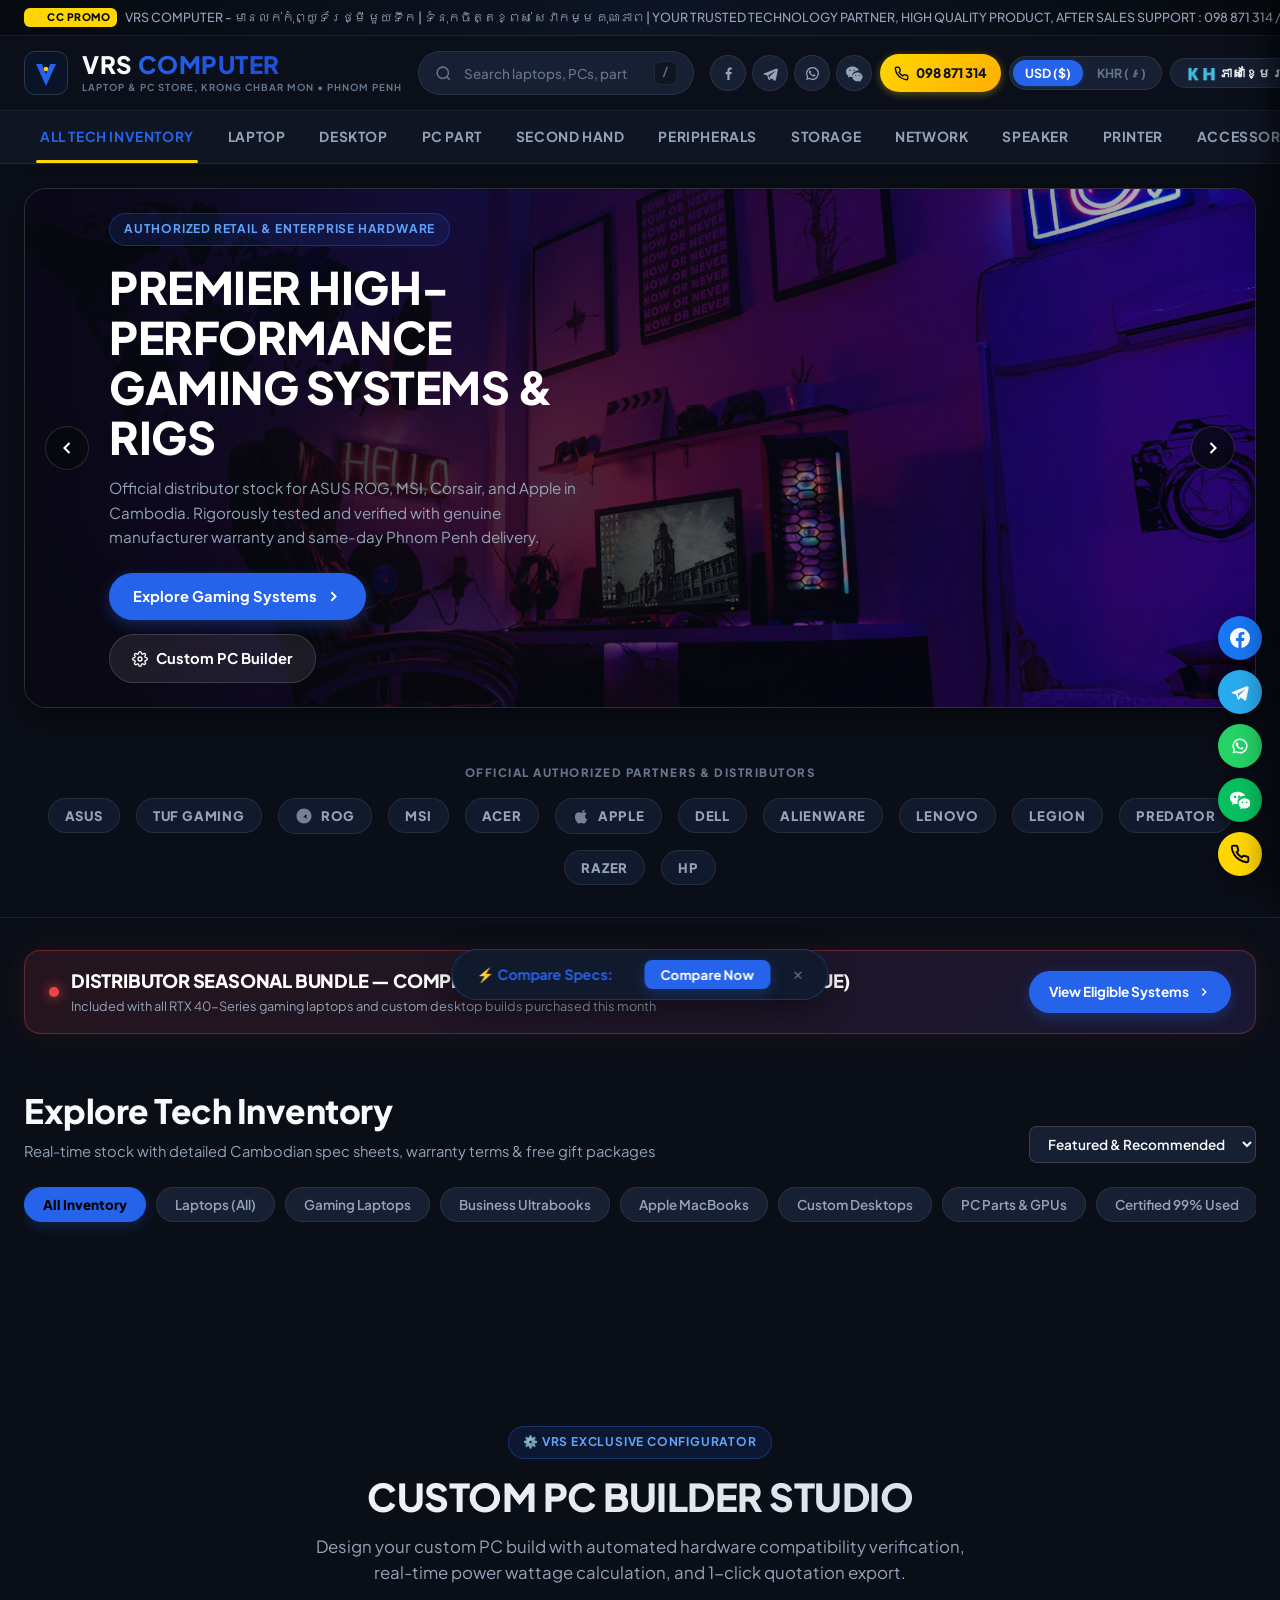
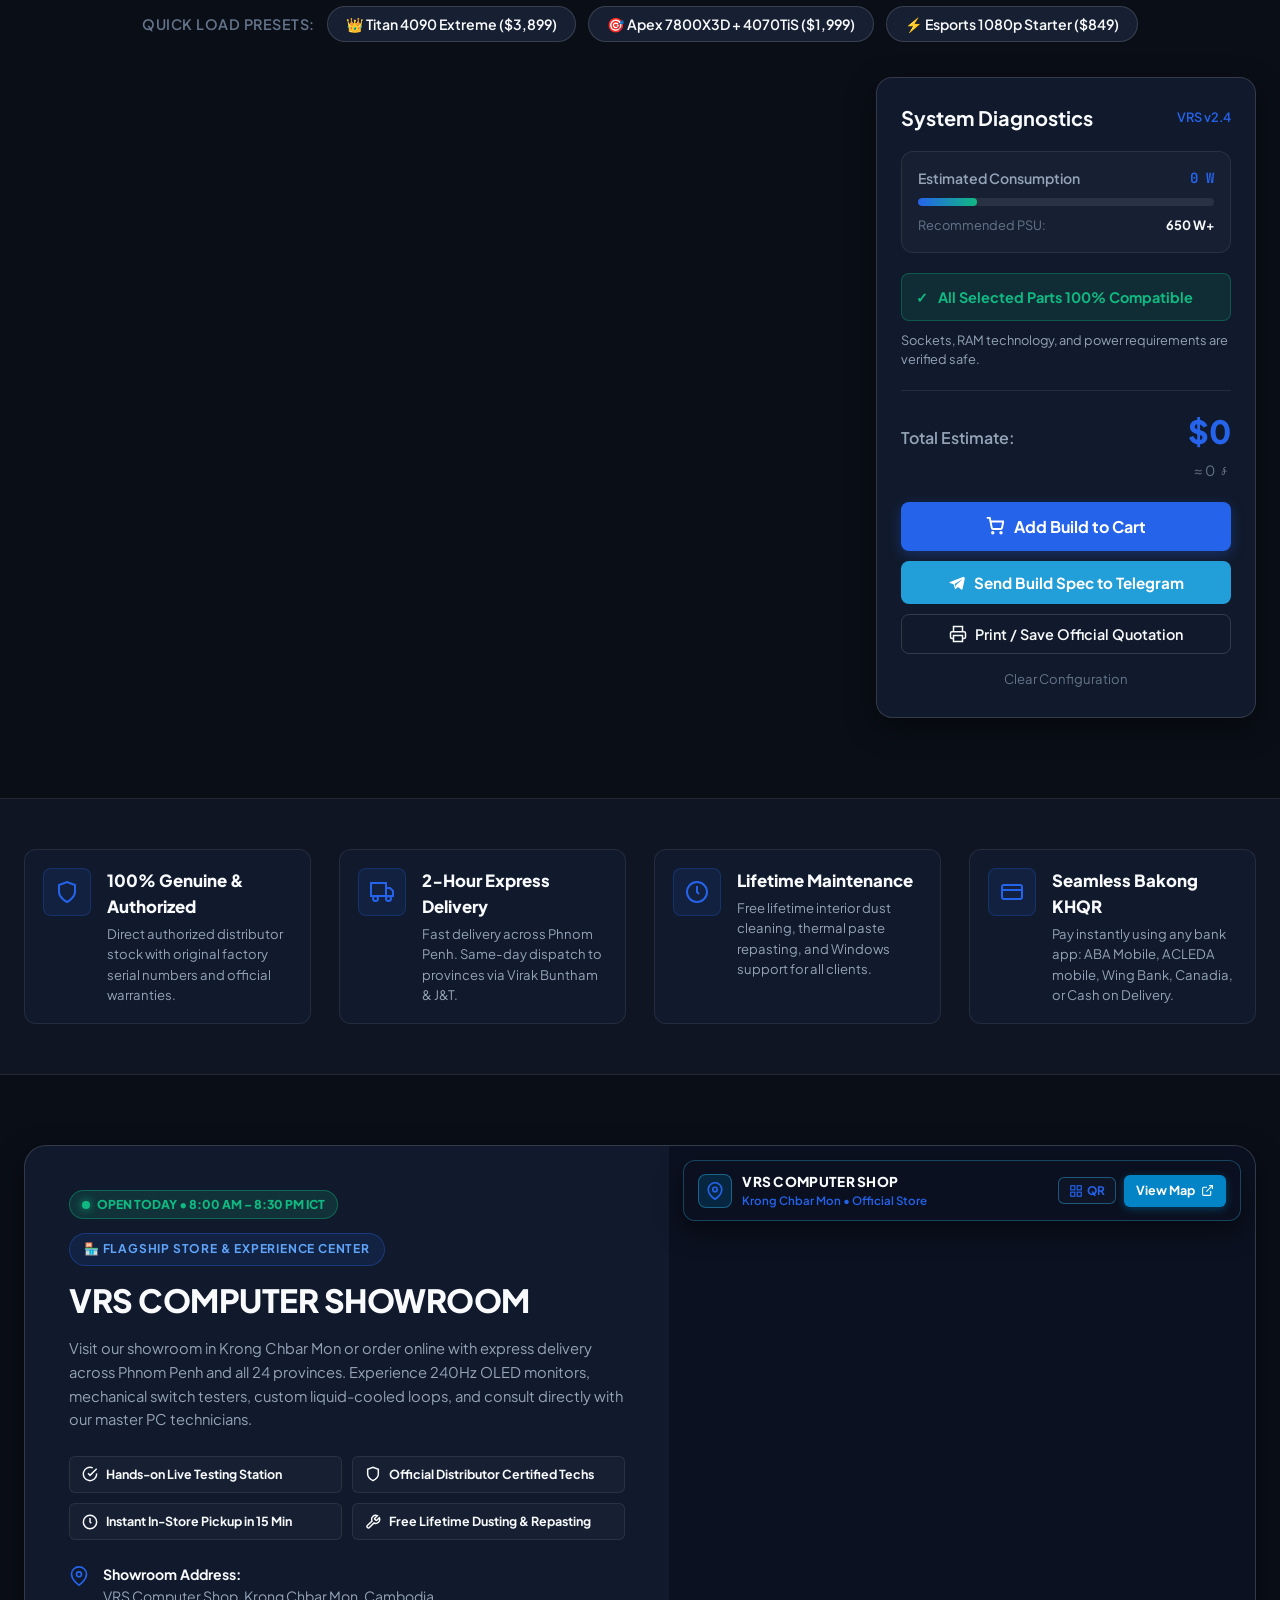
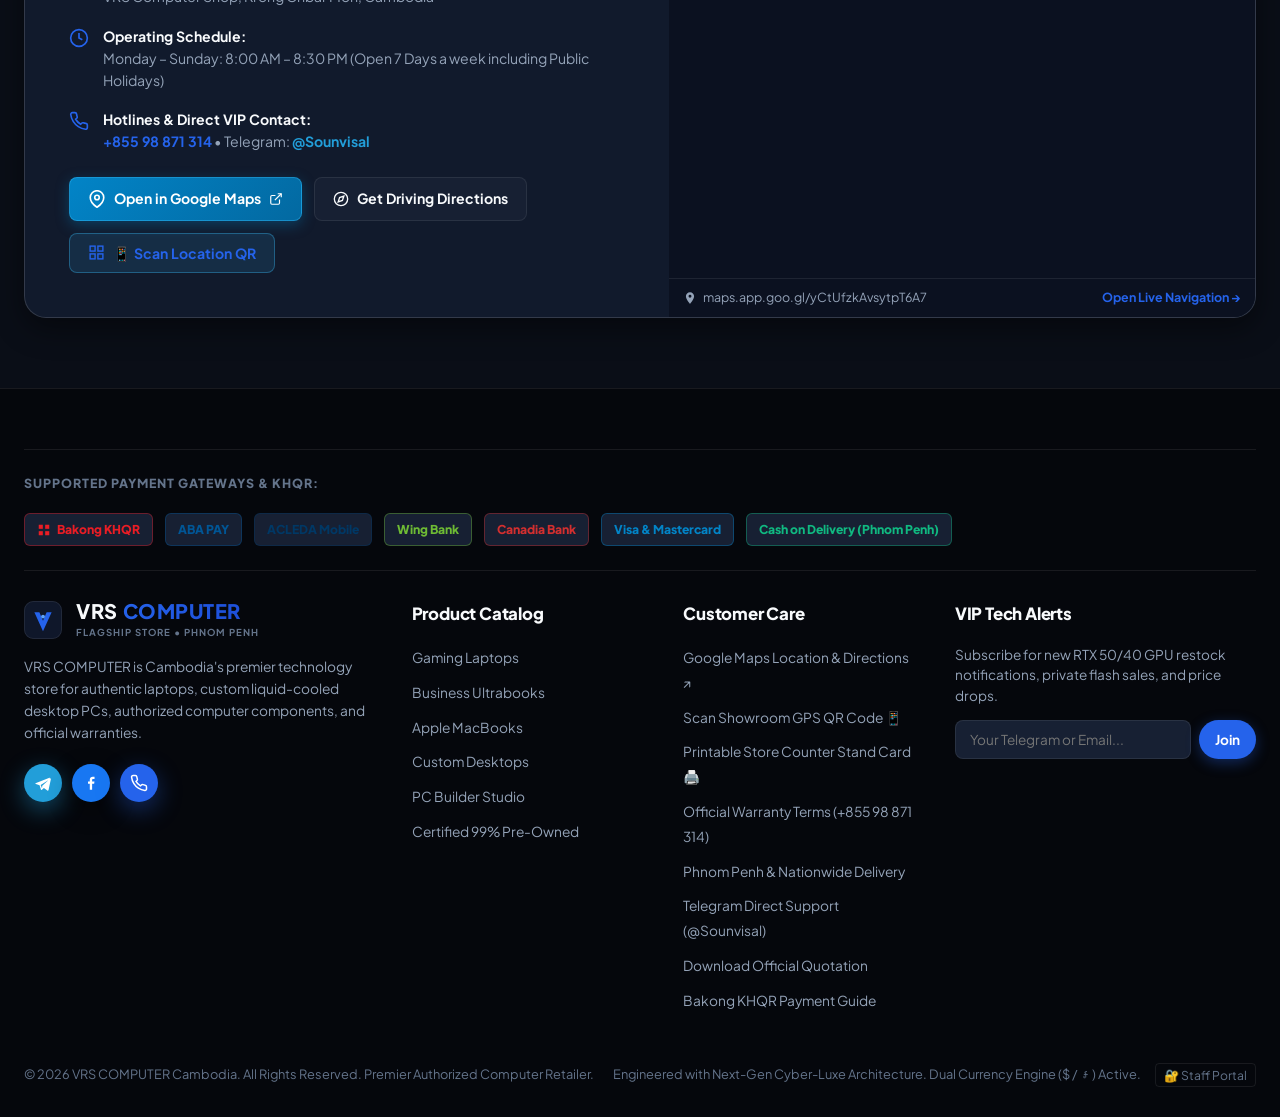
==== accessories.html @ 7765c7f5 "feat: complete CC Computer KH deep audit clone and admin category manager" ====
<!DOCTYPE html>
<html lang="en">
<head>
  <meta charset="utf-8">
  <meta http-equiv="refresh" content="0; url=index.html?cat=accessories">
  <title>ACCESSORIES - VRS COMPUTER</title>
  <script>window.location.replace("index.html?cat=accessories");</script>
</head>
<body style="background:#0a0e17; color:#fff; font-family:sans-serif; display:flex; align-items:center; justify-content:center; height:100vh;">
  <p>Loading Accessories &amp; Gear...</p>
</body>
</html>
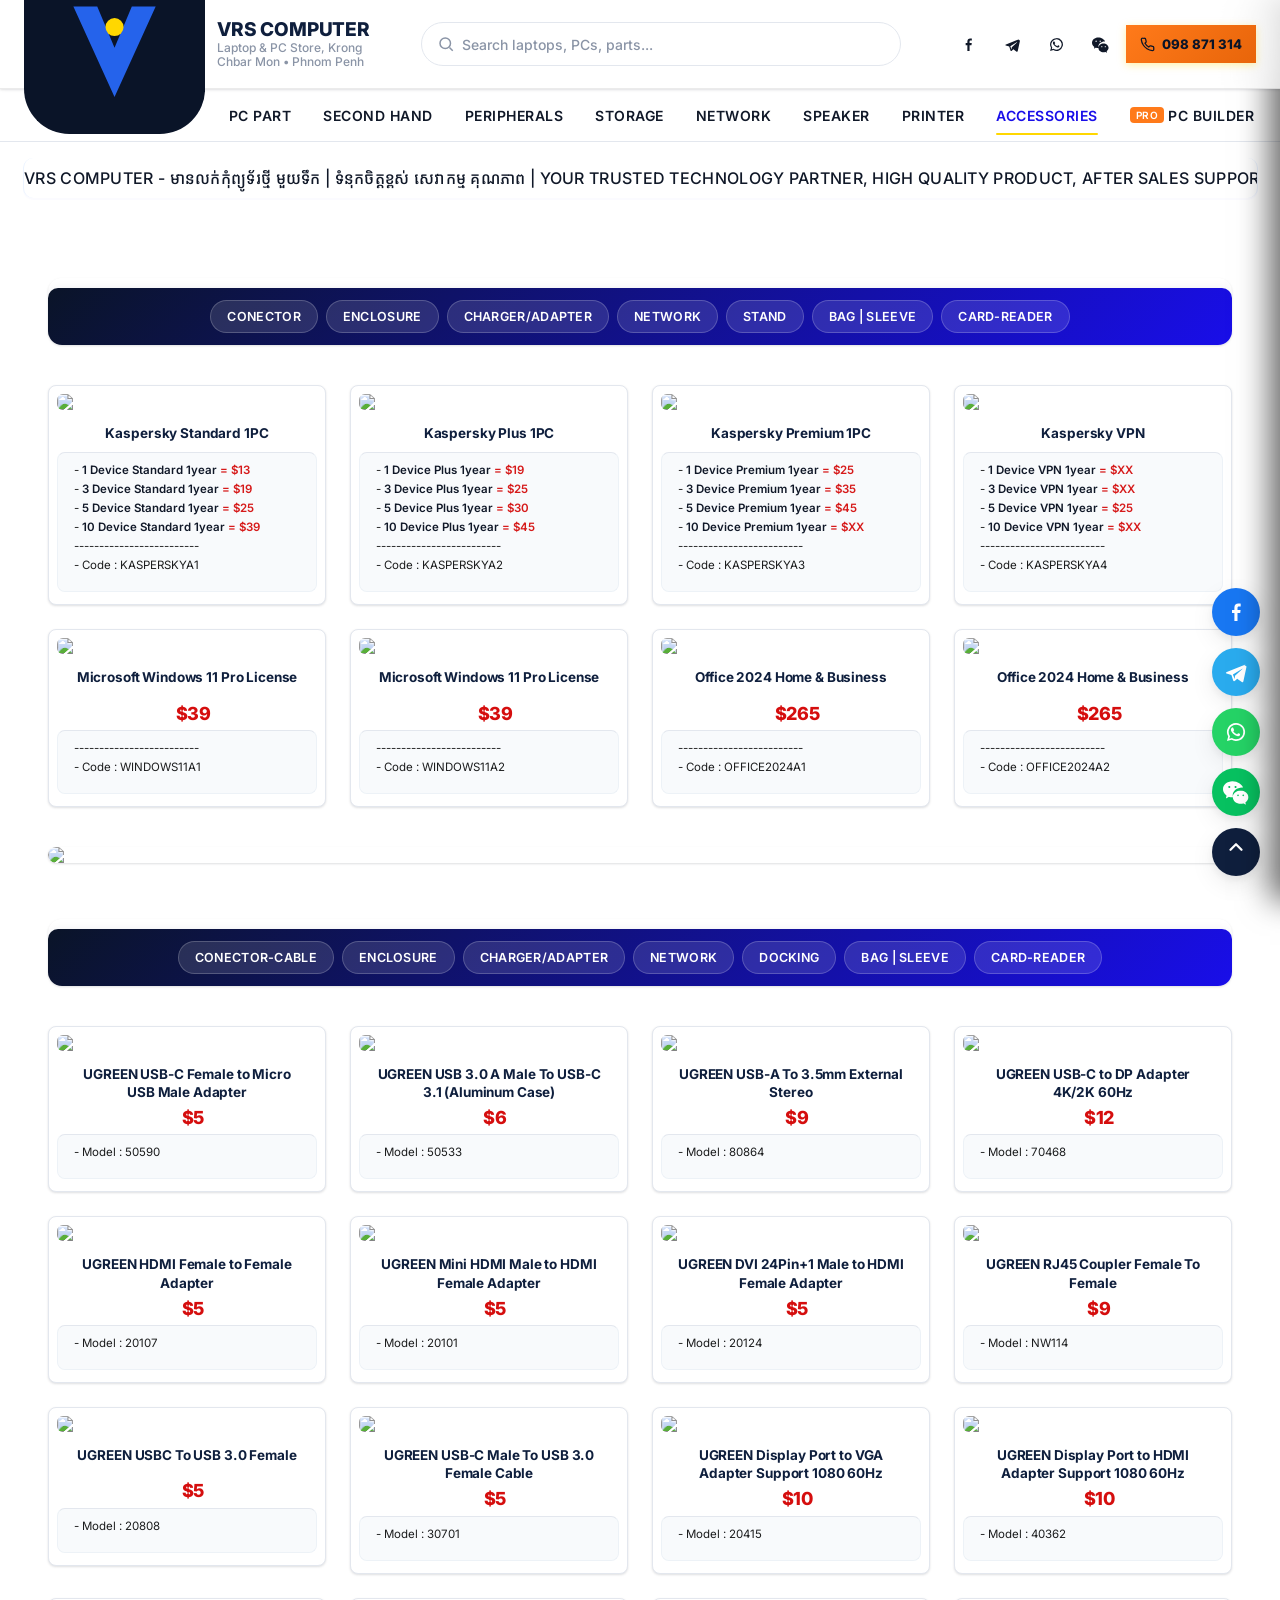
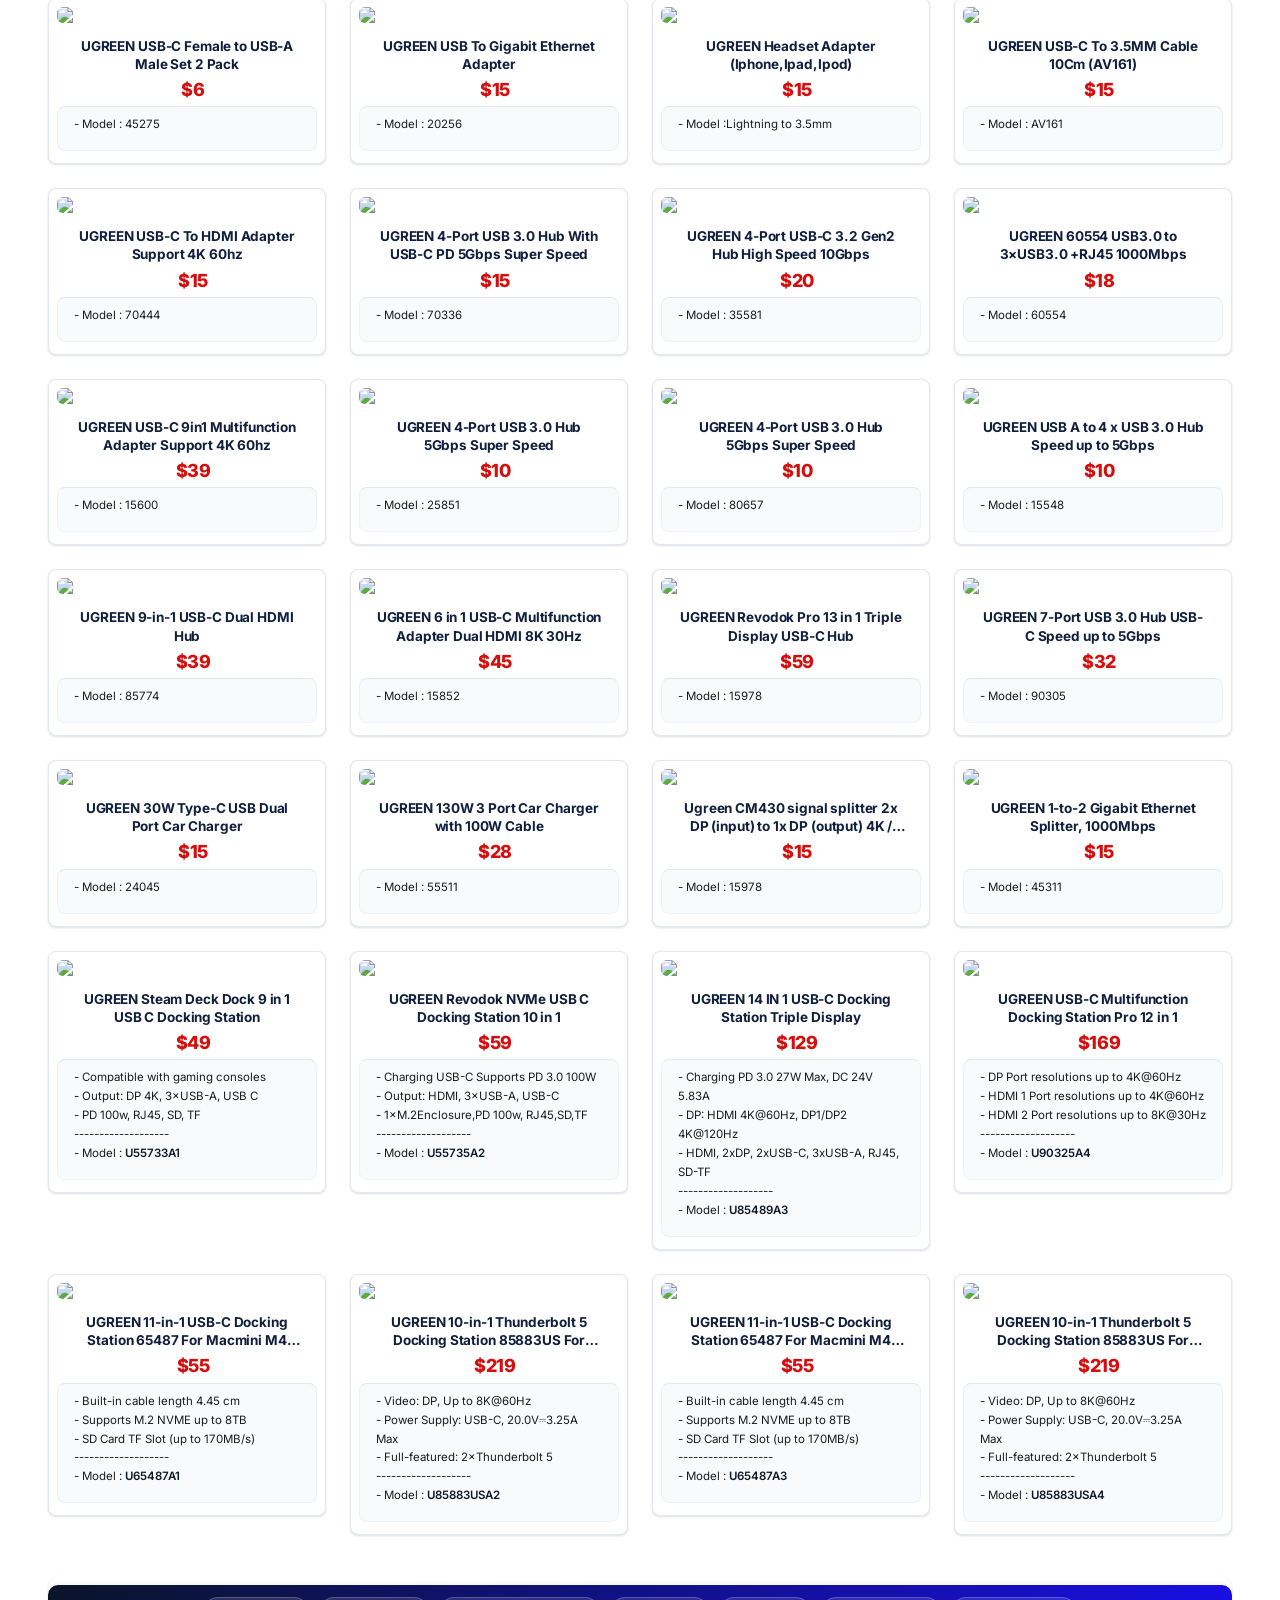
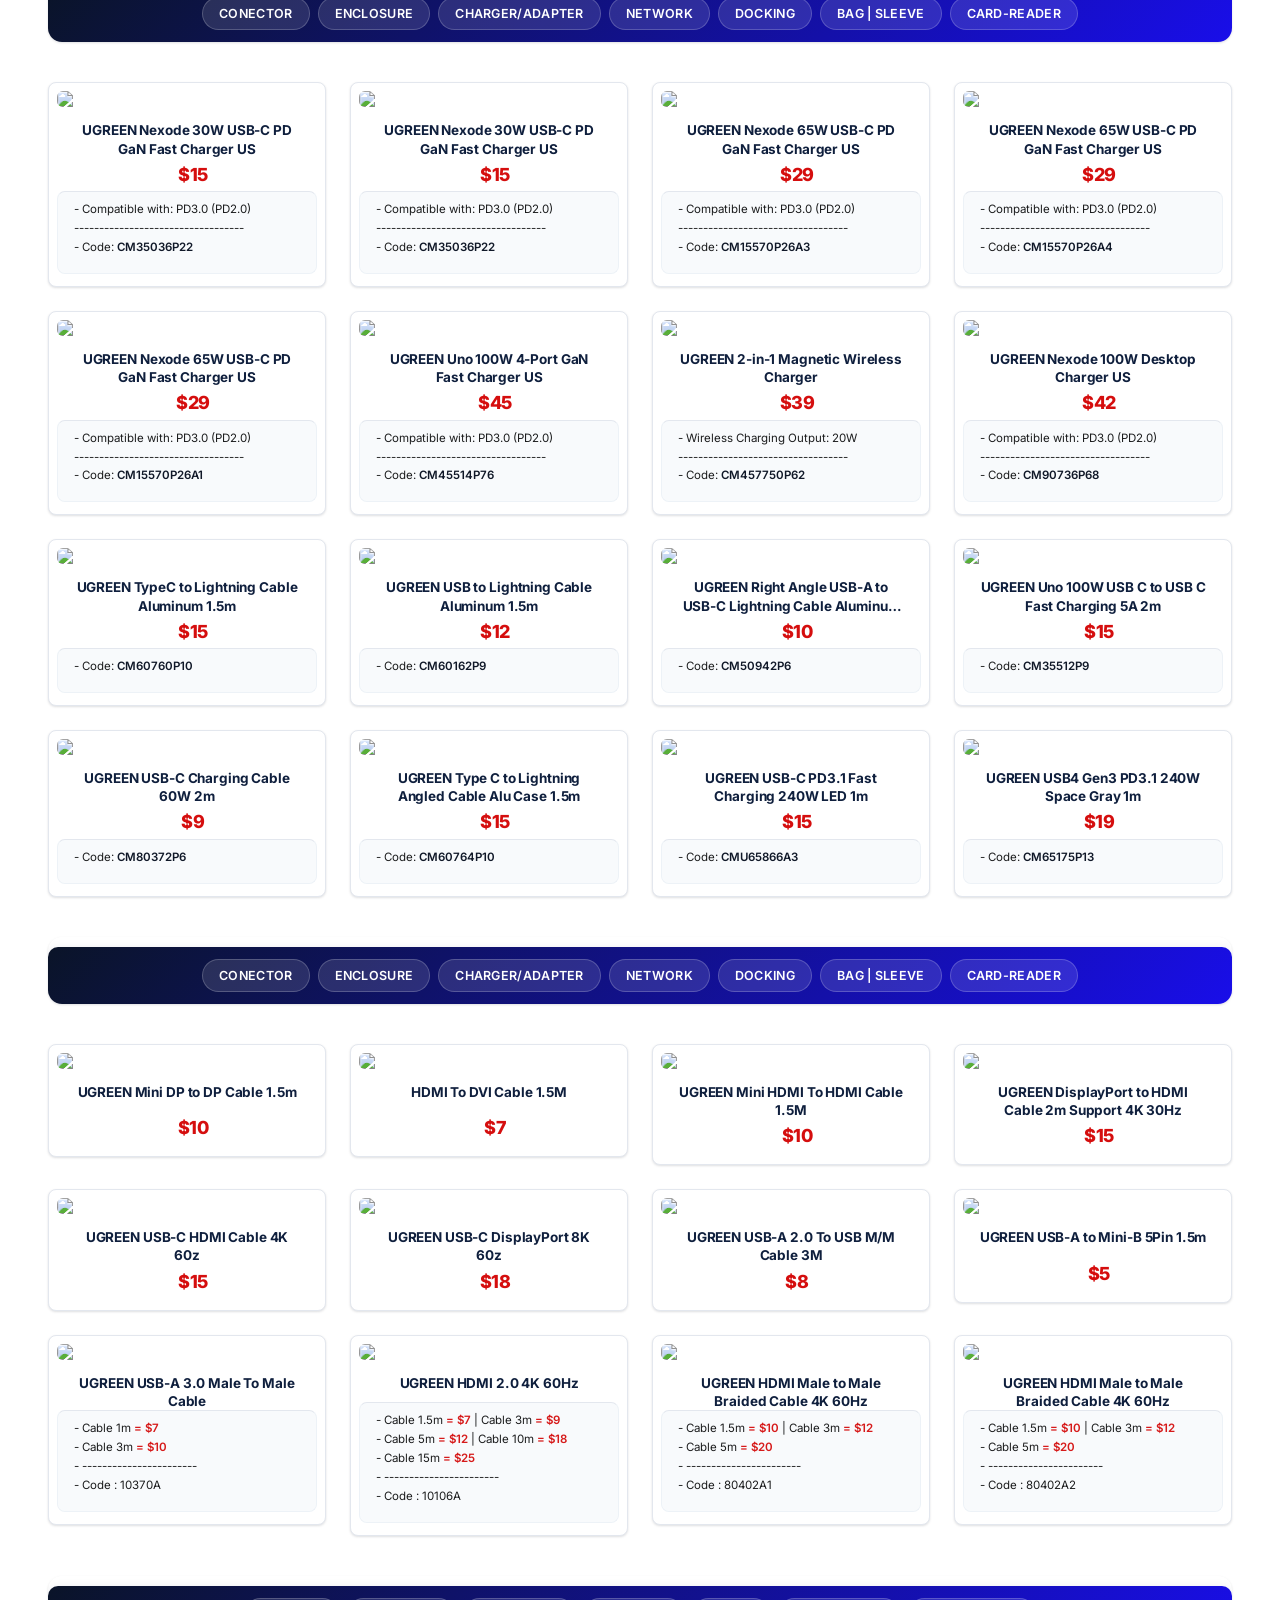
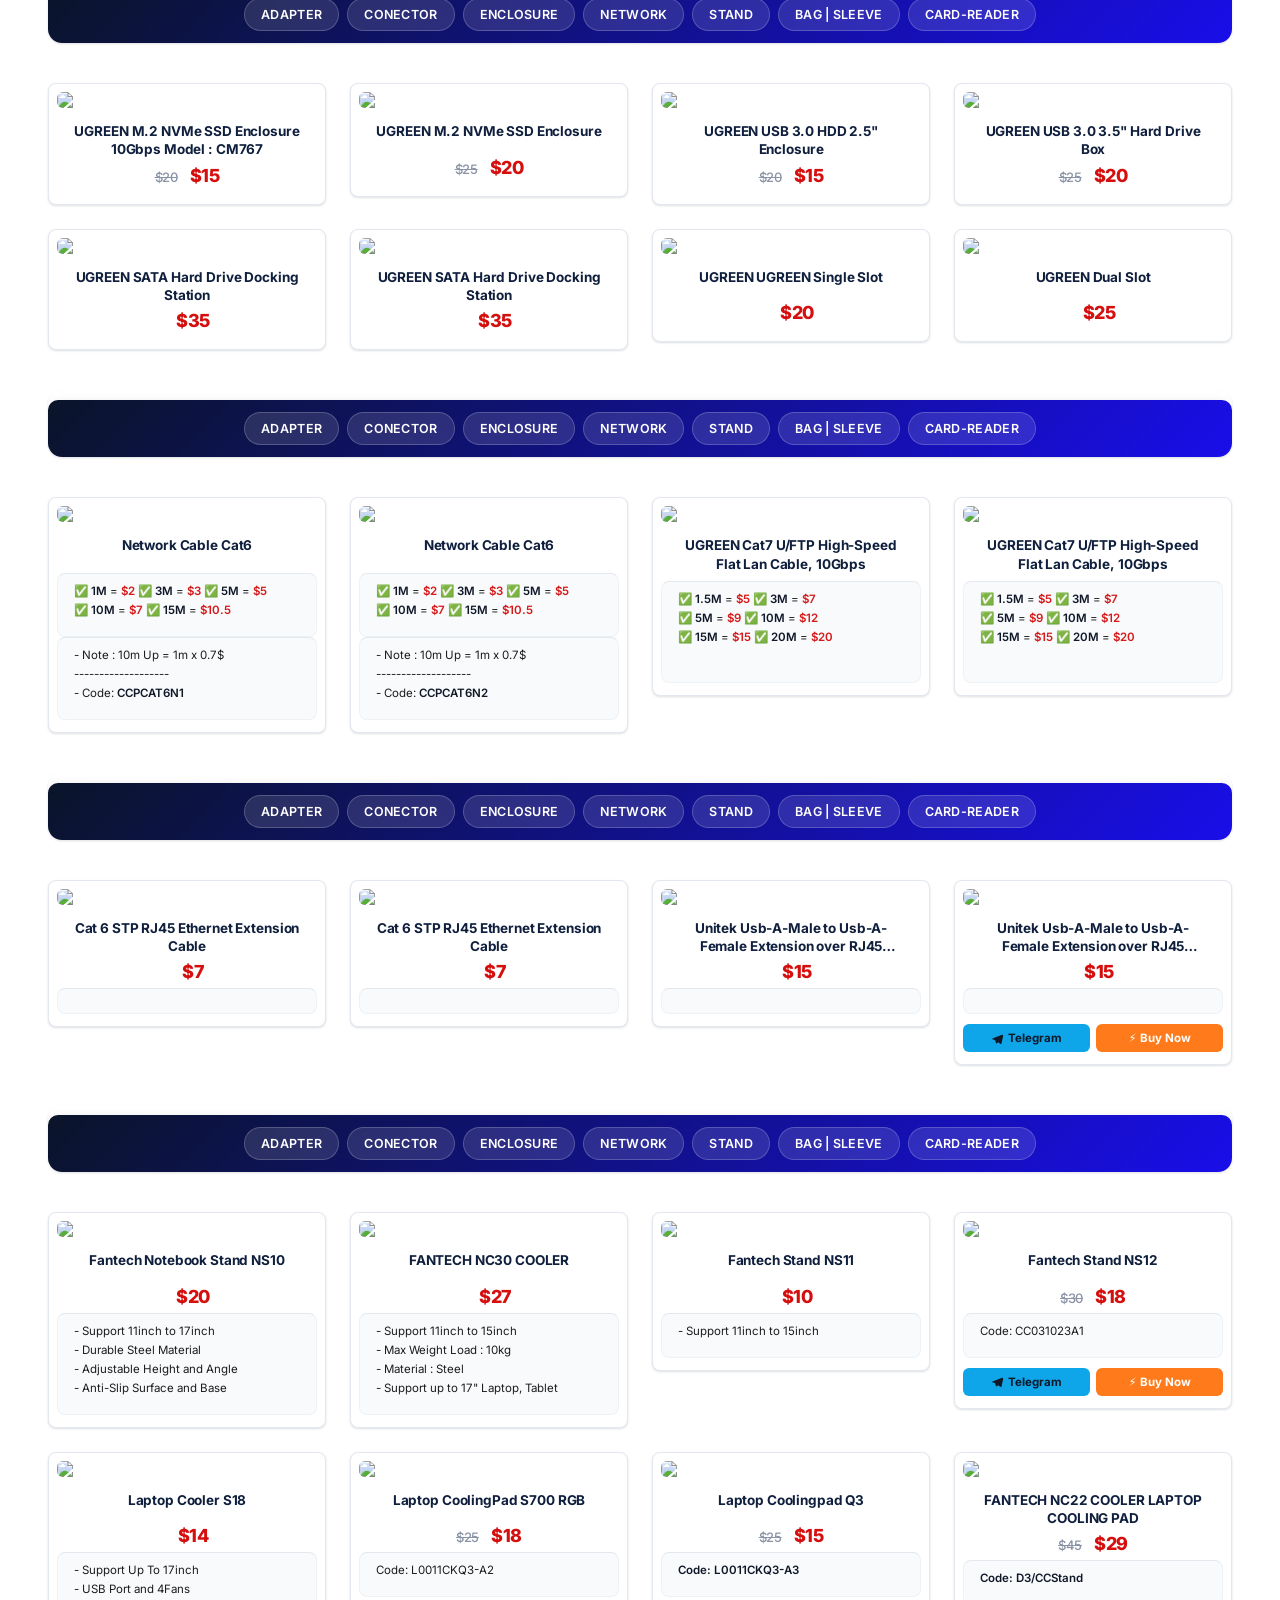
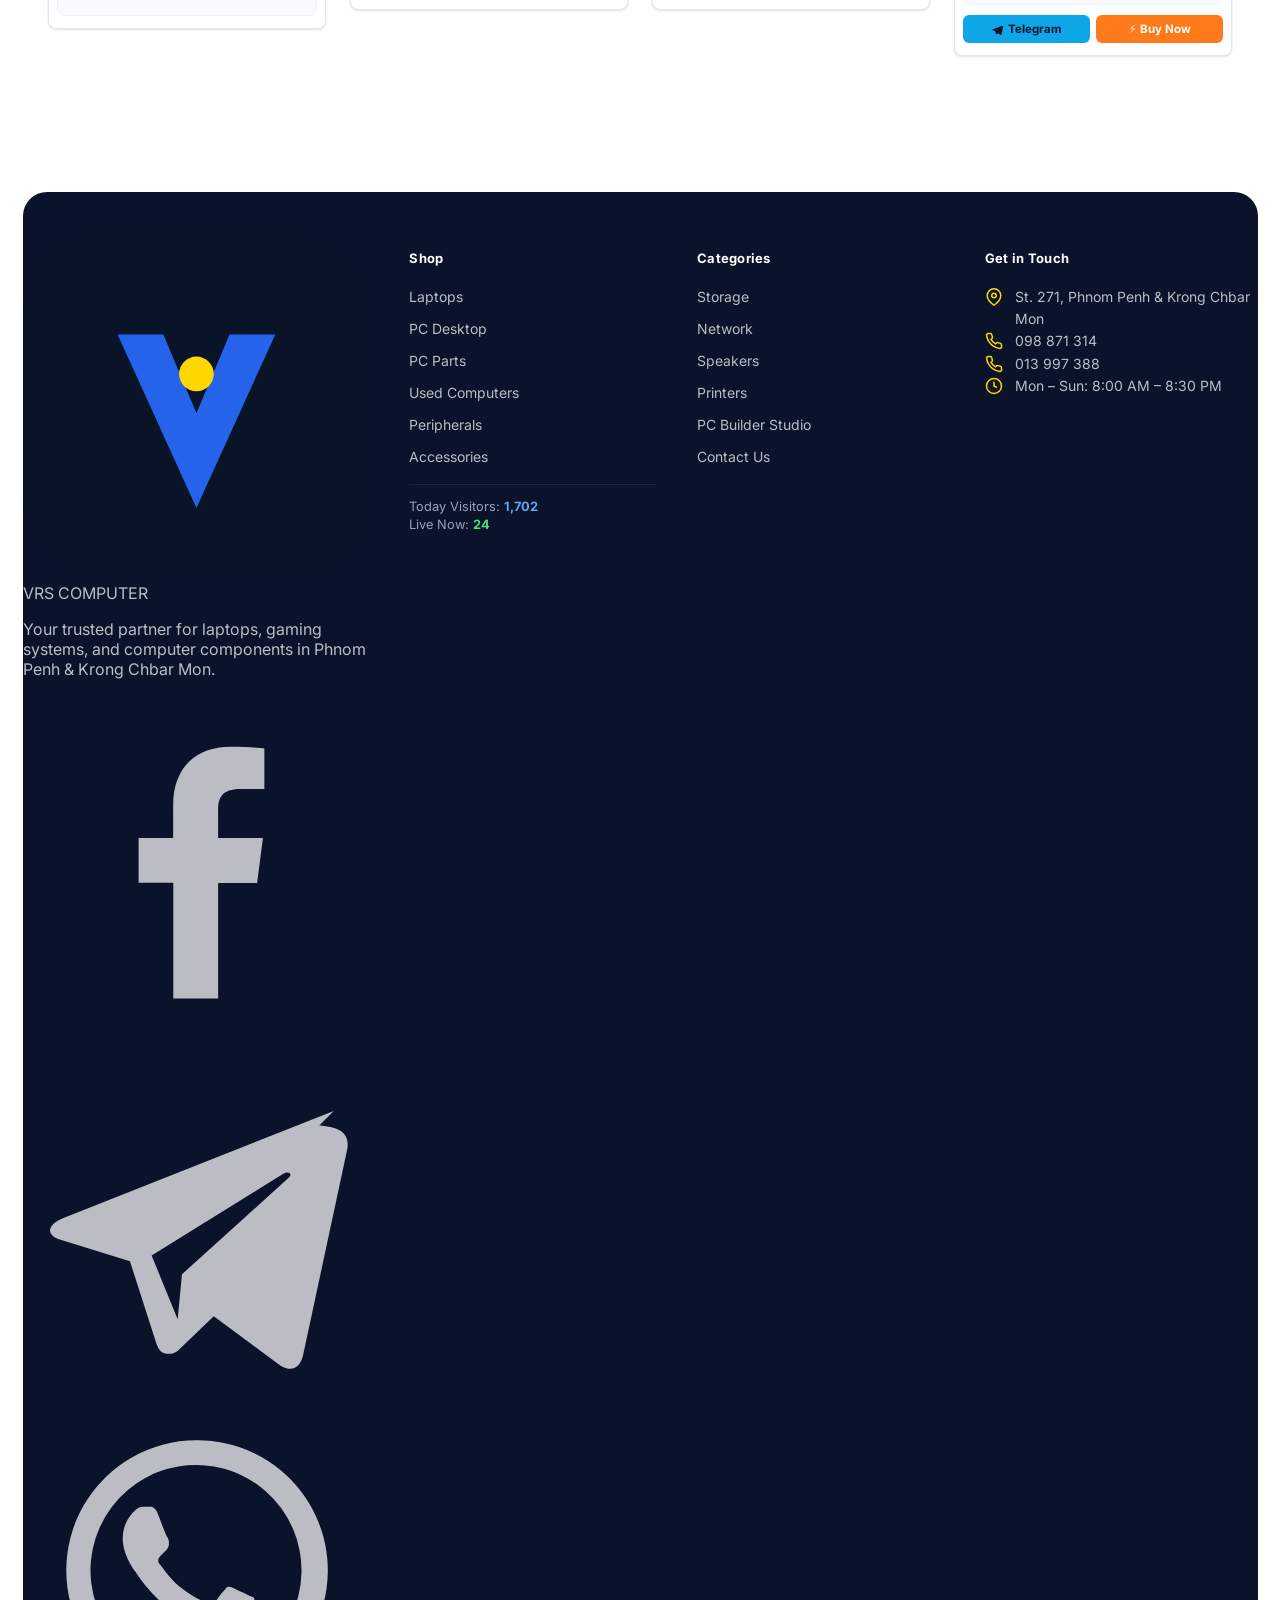
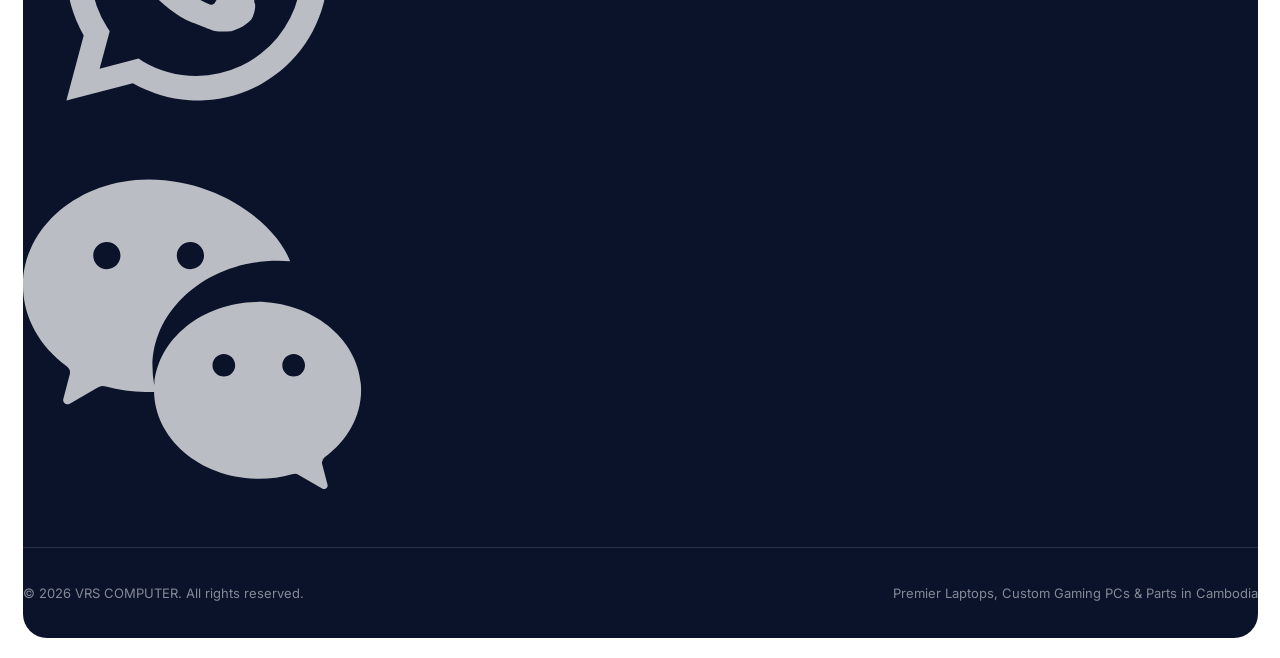
==== commit 50abf6e4: "feat: complete 1:1 CC Computer storefront flow, category pages, live search, and admin category mana" ====
--- a/accessories.html
+++ b/accessories.html
@@ -1,12 +1,1596 @@
 <!DOCTYPE html>
-<html lang="en">
+<html lang="en" data-theme="light">
 <head>
   <meta charset="utf-8">
-  <meta http-equiv="refresh" content="0; url=index.html?cat=accessories">
+  <meta http-equiv="X-UA-Compatible" content="IE=edge">
+  <meta name="viewport" content="width=device-width, initial-scale=1.0, maximum-scale=1.0, user-scalable=no">
   <title>ACCESSORIES - VRS COMPUTER</title>
-  <script>window.location.replace("index.html?cat=accessories");</script>
+  <meta name="description" content="VRS COMPUTER - Premier Laptops, Desktop PCs, Parts and Accessories in Cambodia. Official distributor warranty, fast Phnom Penh delivery.">
+  <meta name="keywords" content="VRS Computer, laptops, desktop computer, computer price, pc part, cambodia, asus, rog, macbook, lenovo, hp, acer, msi, dell">
+  <link rel="shortcut icon" type="image/x-icon" href="https://cccomputerkh.com/icon.png" />
+  
+  <!-- Official CC Computer KH Theme & Layout Styles -->
+  <link rel="stylesheet" type="text/css" href="css/cc-theme.css">
+  <link rel="stylesheet" type="text/css" href="css/style.css">
+  <link rel="stylesheet" type="text/css" href="css/builder.css">
 </head>
-<body style="background:#0a0e17; color:#fff; font-family:sans-serif; display:flex; align-items:center; justify-content:center; height:100vh;">
-  <p>Loading Accessories &amp; Gear...</p>
+
+<body class="cc-scope">
+  <a href="#cc-main-index" class="cc-skip-link">Skip to content</a>
+
+  <!-- ==================== HEADER (CC COMPUTER KH ARCHITECTURE) ==================== -->
+  <header class="cc-header" data-cc-header id="vrsHeader">
+    <div class="cc-container cc-header__row">
+      <!-- VRS COMPUTER Logo -->
+      <a href="index.html" class="cc-logo" aria-label="VRS Computer home">
+        <svg class="brand-emblem-svg" width="40" height="40" viewBox="0 0 44 44" fill="none">
+          <rect width="44" height="44" rx="11" fill="#0a1428"/>
+          <path d="M12 13 L22 35 L32 13 L26.2 13 L22 23 L17.8 13 Z" fill="#2563eb"/>
+          <circle cx="22" cy="18" r="2.2" fill="#FFD700"/>
+        </svg>
+        <span class="cc-logo__text">
+          <span class="cc-logo__name">VRS COMPUTER</span>
+          <span class="cc-logo__tag">Laptop &amp; PC Store, Krong Chbar Mon • Phnom Penh</span>
+        </span>
+      </a>
+
+      <!-- Instant Live Search Bar -->
+      <div class="cc-search" role="search">
+        <svg viewBox="0 0 24 24" fill="none" stroke="currentColor" stroke-width="2">
+          <circle cx="11" cy="11" r="7"/>
+          <line x1="21" y1="21" x2="16.65" y2="16.65"/>
+        </svg>
+        <input type="search" placeholder="Search laptops, PCs, parts..." aria-label="Search products" autocomplete="off" />
+      </div>
+
+      <!-- Action Buttons -->
+      <div class="cc-actions">
+        <a class="cc-icon-btn cc-icon-btn--fb" href="https://www.facebook.com" target="_blank" rel="noopener" aria-label="Facebook">
+          <svg viewBox="0 0 24 24" fill="currentColor"><path d="M13.5 21v-8h2.7l.4-3.1h-3.1V8c0-.9.25-1.5 1.55-1.5H16.7V3.7c-.28-.04-1.25-.12-2.37-.12-2.34 0-3.94 1.43-3.94 4.05v2.26H8v3.1h2.4V21h3.1z"/></svg>
+        </a>
+        <a class="cc-icon-btn cc-icon-btn--tg" href="https://t.me/Sounvisal" target="_blank" rel="noopener" aria-label="Telegram">
+          <svg viewBox="0 0 24 24" fill="currentColor"><path d="M21.5 4.5 2.8 11.9c-1.2.5-1.2 1.2-.2 1.5l4.8 1.5 1.8 5.6c.2.6.4.8.9.8.4 0 .6-.2.9-.5l2.2-2.1 4.6 3.4c.8.5 1.4.2 1.6-.8l3-14c.3-1.2-.4-1.7-1.9-1.8zM8.9 14.5l9-5.6c.4-.3.8-.1.5.2l-7.4 6.7-.3 3.1z"/></svg>
+        </a>
+        <a class="cc-icon-btn cc-icon-btn--wa" href="https://api.whatsapp.com/send/?phone=85598871314" target="_blank" rel="noopener" aria-label="WhatsApp">
+          <svg viewBox="0 0 24 24" fill="currentColor"><path d="M12 3a9 9 0 0 0-7.8 13.5L3 21l4.6-1.2A9 9 0 1 0 12 3zm0 16.3a7.3 7.3 0 0 1-3.7-1l-.3-.2-2.7.7.7-2.6-.2-.3A7.3 7.3 0 1 1 12 19.3zm4-5.4c-.2-.1-1.3-.6-1.5-.7-.2-.1-.4-.1-.5.1-.2.2-.6.7-.7.9-.1.2-.3.2-.5.1-.2-.1-1-.4-2-1.2-.7-.6-1.2-1.4-1.4-1.6-.1-.2 0-.4.1-.5l.4-.4c.1-.1.2-.3.2-.4 0-.2 0-.3-.1-.5-.1-.1-.5-1.2-.7-1.7-.2-.4-.4-.4-.5-.4h-.5c-.2 0-.4.1-.6.3-.2.2-.8.8-.8 1.9 0 1.1.8 2.2.9 2.3.1.2 1.6 2.5 3.9 3.5.6.2 1 .4 1.3.5.5.2 1 .1 1.4.1.4-.1 1.3-.5 1.5-1 .2-.5.2-.9.1-1z"/></svg>
+        </a>
+        <a class="cc-icon-btn cc-icon-btn--wc" href="https://t.me/Sounvisal" target="_blank" rel="noopener" aria-label="WeChat">
+          <svg viewBox="0 0 24 24" fill="currentColor"><path d="M8.691 2.188C3.891 2.188 0 5.476 0 9.53c0 2.212 1.17 4.203 3.002 5.55a.59.59 0 0 1 .213.665l-.39 1.48c-.019.07-.048.141-.048.213 0 .163.13.295.292.295a.326.326 0 0 0 .167-.046l1.906-1.103a.72.72 0 0 1 .593-.075c.875.244 1.802.378 2.76.378.232 0 .461-.009.689-.023a6.83 6.83 0 0 1-.225-1.724c0-4.053 3.891-7.341 8.691-7.341.282 0 .56.015.836.038C17.478 5.2 13.513 2.188 8.691 2.188zm-2.89 4.316c.52 0 .942.422.942.942 0 .52-.422.942-.942.942a.944.944 0 0 1-.943-.942c0-.52.423-.942.943-.942zm5.781 0c.52 0 .943.422.943.942 0 .52-.423.942-.943.942a.944.944 0 0 1-.942-.942c0-.52.422-.942.942-.942zm4.729 4.145c-4.001 0-7.245 2.74-7.245 6.12 0 3.38 3.244 6.12 7.245 6.12.8 0 1.572-.112 2.301-.315a.598.598 0 0 1 .495.063l1.589.92a.272.272 0 0 0 .139.038c.135 0 .244-.11.244-.245 0-.06-.024-.119-.04-.177l-.325-1.234a.49.49 0 0 1 .177-.555c1.527-1.123 2.502-2.781 2.502-4.622 0-3.38-3.244-6.12-7.245-6.12zm-2.415 3.597c.433 0 .785.352.785.785 0 .433-.352.785-.785.785a.787.787 0 0 1-.785-.785c0-.433.352-.785.785-.785zm4.83 0c.433 0 .785.352.785.785 0 .433-.352.785-.785.785a.787.787 0 0 1-.785-.785c0-.433.352-.785.785-.785z"/></svg>
+        </a>
+        <a class="cc-cta" href="tel:+85598871314">
+          <svg viewBox="0 0 24 24" fill="none" stroke="currentColor" stroke-width="2">
+            <path d="M22 16.9v3a2 2 0 0 1-2.2 2 19.8 19.8 0 0 1-8.6-3.1 19.5 19.5 0 0 1-6-6A19.8 19.8 0 0 1 2.1 4.2 2 2 0 0 1 4.1 2h3a2 2 0 0 1 2 1.7c.1 1 .3 2 .7 2.9a2 2 0 0 1-.5 2.1L8 9.9a16 16 0 0 0 6 6l1.2-1.2a2 2 0 0 1 2.1-.5c.9.4 1.9.6 2.9.7a2 2 0 0 1 1.8 2z"/>
+          </svg>
+          <span class="cc-cta__label">098 871 314</span>
+        </a>
+        <button class="cc-burger" data-cc-burger-open aria-label="Open menu" aria-expanded="false">
+          <svg viewBox="0 0 24 24" fill="none" stroke="currentColor" stroke-width="2">
+            <line x1="3" y1="6" x2="21" y2="6"/>
+            <line x1="3" y1="12" x2="21" y2="12"/>
+            <line x1="3" y1="18" x2="21" y2="18"/>
+          </svg>
+        </button>
+      </div>
+    </div>
+  </header>
+
+  <!-- ==================== CATEGORY NAVIGATION BAR ==================== -->
+  <nav class="cc-nav-bar" aria-label="Product categories">
+    <div class="cc-container">
+      <ul class="cc-nav" id="categoryNavList">
+        <li><a class="cc-nav__link" href="index.html">LAPTOP</a></li>
+        <li><a class="cc-nav__link" href="newpc.html">DESKTOP</a></li>
+        <li><a class="cc-nav__link" href="pcpart.html">PC Part</a></li>
+        <li><a class="cc-nav__link" href="oldcomputer.html">second hand</a></li>
+        <li><a class="cc-nav__link" href="peripherals.html">Peripherals</a></li>
+        <li><a class="cc-nav__link" href="storage.html">Storage</a></li>
+        <li><a class="cc-nav__link" href="network.html">Network</a></li>
+        <li><a class="cc-nav__link" href="speaker.html">Speaker</a></li>
+        <li><a class="cc-nav__link" href="printer.html">Printer</a></li>
+        <li><a class="cc-nav__link is-active" href="accessories.html">Accessories</a></li>
+        <li><a class="cc-nav__link" href="index.html#builder"><span style="background:#ff7a1a;color:#fff;font-size:10px;padding:2px 6px;border-radius:4px;margin-right:4px;">PRO</span> PC Builder</a></li>
+        <li><a class="cc-nav__link" href="contactus.html">Contact Us</a></li>
+      </ul>
+    </div>
+  </nav>
+
+  <!-- Mobile Drawer Menu -->
+  <div class="cc-nav-scrim" data-cc-scrim></div>
+  <aside class="cc-nav-drawer" data-cc-drawer aria-label="Mobile menu">
+    <div class="cc-nav-drawer__head">
+      <span class="cc-logo__name">Menu</span>
+      <button class="cc-nav-drawer__close" data-cc-burger-close aria-label="Close menu">
+        <svg width="16" height="16" viewBox="0 0 24 24" fill="none" stroke="currentColor" stroke-width="2">
+          <line x1="18" y1="6" x2="6" y2="18" />
+          <line x1="6" y1="6" x2="18" y2="18" />
+        </svg>
+      </button>
+    </div>
+    <ul>
+      <li><a class="cc-nav__link" href="index.html">LAPTOP</a></li>
+        <li><a class="cc-nav__link" href="newpc.html">DESKTOP</a></li>
+        <li><a class="cc-nav__link" href="pcpart.html">PC Part</a></li>
+        <li><a class="cc-nav__link" href="oldcomputer.html">second hand</a></li>
+        <li><a class="cc-nav__link" href="peripherals.html">Peripherals</a></li>
+        <li><a class="cc-nav__link" href="storage.html">Storage</a></li>
+        <li><a class="cc-nav__link" href="network.html">Network</a></li>
+        <li><a class="cc-nav__link" href="speaker.html">Speaker</a></li>
+        <li><a class="cc-nav__link" href="printer.html">Printer</a></li>
+        <li><a class="cc-nav__link is-active" href="accessories.html">Accessories</a></li>
+        <li><a class="cc-nav__link" href="index.html#builder"><span style="background:#ff7a1a;color:#fff;font-size:10px;padding:2px 6px;border-radius:4px;margin-right:4px;">PRO</span> PC Builder</a></li>
+        <li><a class="cc-nav__link" href="contactus.html">Contact Us</a></li>
+    </ul>
+  </aside>
+
+  
+
+  <!-- ANNOUNCEMENT MARQUEE BAR -->
+  <div class="ticker-bar">
+    <div class="ticker-track">
+      <span>
+        VRS COMPUTER - មានលក់កុំព្យូទ័រថ្មី មួយទឹក | ទំនុកចិត្តខ្ពស់ សេវាកម្ម គុណភាព | YOUR TRUSTED TECHNOLOGY PARTNER, HIGH QUALITY PRODUCT, AFTER SALES SUPPORT : 098 871 314 / 013 997 388
+      </span>
+      <span>
+        VRS COMPUTER - មានលក់កុំព្យូទ័រថ្មី មួយទឹក | ទំនុកចិត្តខ្ពស់ សេវាកម្ម គុណភាព | YOUR TRUSTED TECHNOLOGY PARTNER, HIGH QUALITY PRODUCT, AFTER SALES SUPPORT : 098 871 314 / 013 997 388
+      </span>
+    </div>
+  </div>
+
+  <!-- FLOATING CONTACT BUTTONS -->
+  <div class="floating-buttons">
+    <a href="https://www.facebook.com" class="floating-button facebook" target="_blank" rel="noopener" aria-label="Facebook"></a>
+    <a href="https://t.me/Sounvisal" class="floating-button telegram" target="_blank" rel="noopener" aria-label="Telegram"></a>
+    <a href="https://api.whatsapp.com/send/?phone=85598871314" class="floating-button whatapp" target="_blank" rel="noopener" aria-label="WhatsApp"></a>
+    <a href="https://t.me/Sounvisal" class="floating-button floating-button--wechat" aria-label="WeChat" target="_blank" rel="noopener"></a>
+    <a href="#top" class="floating-button back-to-top" title="Back to Top"></a>
+  </div>
+
+  
+
+  <span id="cc-main-index"></span>
+
+  <!-- ==================== MAIN CATALOG GRID ==================== -->
+  <div id="wrapper">
+    <div id="inner">
+      <div id="body">
+        <div class="inner">
+   <!-- ### Start Line ### -->
+		        <div class="promotion" id="software">	
+					   <div class="txtlink"> 
+              <a href="#connector" class="myButton">CONECTOR</a>
+					    <a href="#enclosure" class="myButton">ENCLOSURE </a>
+					    <a href="#charger" class="myButton">CHARGER/ADAPTER </a>
+						<a href="#network" class="myButton">NETWORK</a>	
+						<a href="#Stand" class="myButton">STAND</a>											
+						<a href="#bag" class="myButton">BAG | SLEEVE</a>	
+						<a href="#card" class="myButton">CARD-READER </a></div>				
+				</div><!-- end .Color : Black -->
+   
+   	<!-- ### Start Line ### -->
+	<div class="leftbox">
+		<img class="pro4" src="https://cccomputerkh.com/Accessories/Kaspersky.png"/>
+    <p class="title2">Kaspersky Standard 1PC</p>
+    <p class="txt">
+      - <b>1 Device Standard 1year</b> <b class="price"> = $13</b><br>
+      - <b>3 Device Standard 1year</b> <b class="price"> = $19</b><br>
+      - <b>5 Device Standard 1year</b> <b class="price"> = $25</b><br>
+      - <b>10 Device Standard 1year</b> <b class="price"> = $39</b><br>
+      ------------------------- <br>
+      -  Code : KASPERSKYA1</p>
+    </div> 
+    <!-- end .leftbox -->
+                  
+	<div class="centerbox1">
+		<img class="pro4" src="https://cccomputerkh.com/Accessories/Kaspersky-Plus.png"/>
+    <p class="title2">Kaspersky Plus 1PC</p>
+    <p class="txt">
+      - <b>1 Device Plus 1year</b> <b class="price"> = $19</b><br>
+      - <b>3 Device Plus 1year</b> <b class="price"> = $25</b><br>
+      - <b>5 Device Plus 1year</b> <b class="price"> = $30</b><br>
+      - <b>10 Device Plus 1year</b> <b class="price"> = $45</b><br>
+      ------------------------- <br>
+      -  Code : KASPERSKYA2</p>
+    </div>  
+	<!-- end .centerbox1-->
+	<div class="centerbox2">
+		<img class="pro4" src="https://cccomputerkh.com/Accessories/Kaspersky-Primium.png"/>
+    <p class="title2">Kaspersky Premium 1PC</p>
+    <p class="txt">
+      - <b>1 Device Premium 1year</b> <b class="price"> = $25</b><br>
+      - <b>3 Device Premium 1year</b> <b class="price"> = $35</b><br>
+      - <b>5 Device Premium 1year</b> <b class="price"> = $45</b><br>
+      - <b>10 Device Premium 1year</b> <b class="price"> = $XX</b><br>
+      ------------------------- <br>
+      -  Code : KASPERSKYA3</p>
+    </div> 
+	<!-- end .Centerbox1-->	
+	
+	<div class="rightbox">
+		<img class="pro4" src="https://cccomputerkh.com/Accessories/Kaspersky-VPN.png"/>
+    <p class="title2">Kaspersky VPN </p>
+    <p class="txt">
+      - <b>1 Device VPN 1year</b> <b class="price"> = $XX</b><br>
+      - <b>3 Device VPN 1year</b> <b class="price"> = $XX</b><br>
+      - <b>5 Device VPN 1year</b> <b class="price"> = $25</b><br>
+      - <b>10 Device VPN 1year</b> <b class="price"> = $XX</b><br>
+      ------------------------- <br>
+      -  Code : KASPERSKYA4</p>
+    </div> 
+    <!-- end .Rightbox2 -->
+    <!-- ### End Line ### -->
+
+  <!-- ### Start Line ### -->
+	<div class="leftbox">
+		<img class="pro4" src="https://cccomputerkh.com/Accessories/Windows11.png"/>
+    <p class="title2">Microsoft Windows 11 Pro License</p>
+    <p class="sp"><span class="price2"></span> $39</p>
+    <p class="txt">
+      ------------------------- <br>
+      -  Code : WINDOWS11A1</p>
+    </div> 
+    <!-- end .leftbox -->
+                  
+	<div class="centerbox1">
+		<img class="pro4" src="https://cccomputerkh.com/Accessories/Windows11.png"/>
+    <p class="title2">Microsoft Windows 11 Pro License</p>
+    <p class="sp"><span class="price2"></span> $39</p>
+    <p class="txt">
+      ------------------------- <br>
+      -  Code : WINDOWS11A2</p>
+    </div>  
+	<!-- end .centerbox1-->
+	<div class="centerbox2">
+		<img class="pro4" src="https://cccomputerkh.com/Accessories/Office2024.png"/>
+    <p class="title2"> Office 2024 Home & Business</p>
+    <p class="sp"><span class="price2"></span> $265</p>
+    <p class="txt">
+      ------------------------- <br>
+      -  Code : OFFICE2024A1</p>
+    </div> 
+	<!-- end .Centerbox1-->	
+	
+	<div class="rightbox">
+		<img class="pro4" src="https://cccomputerkh.com/Accessories/Office2024.png"/>
+    <p class="title2"> Office 2024 Home & Business</p>
+    <p class="sp"><span class="price2"></span> $265</p>
+    <p class="txt">
+      ------------------------- <br>
+      -  Code : OFFICE2024A2</p>
+    </div> 
+    <!-- end .Rightbox2 -->
+    <!-- ### End Line ### -->
+    
+				  <!-- ### Start Line ### -->
+		        <div class="promotion"id="ugreen">
+					  <img src="https://cccomputerkh.com/Banner/Ugreen/Ugreen.jpeg" />
+				</div><!-- end .Color : Black -->
+	<!-- ### End Divding ### -->
+	
+				  <!-- ### Start Line ### -->
+		        <div class="promotion" id="connector">
+					   <div class="txtlink"> 
+             <a href="#cable" class="myButton">CONECTOR-CABLE</a>
+					    <a href="#enclosure" class="myButton">ENCLOSURE </a>
+					    <a href="#charger" class="myButton">CHARGER/ADAPTER </a>
+						<a href="#network" class="myButton">NETWORK</a>	
+						<a href="#docking" class="myButton">DOCKING</a>											
+						<a href="#bag" class="myButton">BAG | SLEEVE</a>	
+						<a href="#card" class="myButton">CARD-READER </a>
+					   </div>		
+				</div><!-- end .Color : Black -->
+	<!-- ### End Divding ### -->
+	
+	<!-- ### Start Line ### -->
+	<div class="leftbox">
+	<img class="pro4" src="https://cccomputerkh.com/Accessories/UGREEN/Conector/Model-50590.png"/>
+    <p class="title2">UGREEN USB-C Female to Micro USB Male Adapter<br>  </p>
+    <p class="sp"><span class="price2"></span> $5</p>
+    <p class="txt">
+    - Model : 50590 <br>
+    </p>
+    </div> 
+    <!-- end .leftbox -->
+                  
+	<div class="centerbox1">
+	<img class="pro4" src="https://cccomputerkh.com/Accessories/UGREEN/Conector/Model-50533.png"/>
+    <p class="title2">UGREEN USB 3.0 A Male To USB-C 3.1 (Aluminum Case)  </p>
+    <p class="sp"><span class="price2"></span> $6</p>
+    <p class="txt">
+      - Model : 50533 <br>
+    </p>
+    </div>  
+	<!-- end .centerbox1-->
+		
+	<div class="centerbox2">
+	<img class="pro4" src="https://cccomputerkh.com/Accessories/UGREEN/Conector/Model-80864.png" id=""/>
+    <p class="title2">UGREEN USB-A To 3.5mm External Stereo<br></p>
+    <p class="sp"><span class="price2"></span>$9</p>
+    <p class="txt">
+      - Model : 80864 <br>
+    </p>
+    </div> 
+	<!-- end .Centerbox1-->	
+	
+	<div class="rightbox">
+	<img class="pro4" src="https://cccomputerkh.com/Accessories/UGREEN/Conector/Model-70468.png"/>
+    <p class="title2">UGREEN USB-C to DP Adapter 4K/2K 60Hz<br></p>
+    <p class="sp"><span class="price2"></span> $12</p>
+    <p class="txt">
+      - Model : 70468 <br>
+    </p>
+    </div> 
+    <!-- end .Rightbox2 -->
+    <!-- ### End Line ### -->
+    
+    <!-- ### Start Line ### -->
+	<div class="leftbox">
+	<img class="pro4" src="https://cccomputerkh.com/Accessories/UGREEN/Conector/Model-20107.png"/>
+    <p class="title2">UGREEN HDMI Female to Female Adapter<br>  </p>
+    <p class="sp"><span class="price2"></span> $5</p>
+    <p class="txt">
+    - Model : 20107 <br>
+    </p>
+    </div> 
+    <!-- end .leftbox -->
+                  
+	<div class="centerbox1">
+	<img class="pro4" src="https://cccomputerkh.com/Accessories/UGREEN/Conector/Model-20101.png"/>
+    <p class="title2">UGREEN Mini HDMI Male to HDMI Female Adapter </p>
+    <p class="sp"><span class="price2"></span> $5</p>
+    <p class="txt">
+      - Model : 20101 <br>
+    </p>
+    </div>  
+	<!-- end .centerbox1-->
+		
+	<div class="centerbox2">
+	<img class="pro4" src="https://cccomputerkh.com/Accessories/UGREEN/Conector/Model-20124.png" />
+    <p class="title2">UGREEN DVI 24Pin+1 Male to HDMI Female Adapter<br></p>
+    <p class="sp"><span class="price2"></span>$5</p>
+    <p class="txt">
+      - Model : 20124 <br>
+    </p>
+    </div> 
+	<!-- end .Centerbox1-->	
+	
+	<div class="rightbox">
+	<img class="pro4" src="https://cccomputerkh.com/Accessories/UGREEN/Conector/Model-NW114.png"/>
+    <p class="title2">UGREEN RJ45 Coupler Female To Female<br></p>
+    <p class="sp"><span class="price2"></span> $9</p>
+    <p class="txt">
+      - Model : NW114 <br>
+    </p>
+    </div> 
+    <!-- end .Rightbox2 -->
+    <!-- ### End Line ### -->
+
+<!-- ### Start Line ### -->
+	<div class="leftbox">
+		<img class="pro4" src="https://cccomputerkh.com/Accessories/UGREEN/Conector/Model-20808.png"/>
+    <p class="title2">UGREEN USBC To USB 3.0 Female</p>
+    <p class="sp"><span class="price2"></span> $5</p>
+    <p class="txt">
+      - Model : 20808 <br>
+    </p>
+    </div> 
+    <!-- end .leftbox -->
+                  
+	<div class="centerbox1">
+		<img class="pro4" src="https://cccomputerkh.com/Accessories/UGREEN/Conector/Model-30701.png"/>
+    <p class="title2">UGREEN USB-C Male To USB 3.0 Female Cable</p>
+    <p class="sp"><span class="price2"></span> $5</p>
+    <p class="txt">
+      - Model : 30701 <br>
+    </p>
+    </div>  
+	<!-- end .centerbox1-->
+		
+	<div class="centerbox2">
+		<img class="pro4" src="https://cccomputerkh.com/Accessories/UGREEN/Conector/Model-20415.png"/>
+    <p class="title2">UGREEN Display Port to VGA Adapter Support 1080 60Hz</p>
+    <p class="sp"><span class="price2"></span>$10</p>
+    <p class="txt">
+      - Model : 20415 <br>
+    </p>
+    </div> 
+	<!-- end .Centerbox1-->	
+	
+	<div class="rightbox">
+		<img class="pro4" src="https://cccomputerkh.com/Accessories/UGREEN/Conector/Model-40362.png">
+    <p class="title2">UGREEN Display Port to HDMI Adapter Support 1080 60Hz</p>
+    <p class="sp"><span class="price2"></span> $10</p>
+    <p class="txt">
+      - Model : 40362 <br>
+    </p>
+    </div> 
+    <!-- end .Rightbox2 -->
+    <!-- ### End Line ### -->	
+
+<!-- ### Start Line ### -->
+	<div class="leftbox">
+		<img class="pro4" src="https://cccomputerkh.com/Accessories/UGREEN/Conector/Model-45275.png"/>
+    <p class="title2">UGREEN USB-C Female to USB-A Male Set 2 Pack</p>
+    <p class="sp"><span class="price2"></span> $6</p>
+    <p class="txt">
+      - Model : 45275 <br>
+    </p>
+    </div> 
+    <!-- end .leftbox -->
+                  
+	<div class="centerbox1">
+		<img class="pro4" src="https://cccomputerkh.com/Accessories/UGREEN/Conector/Model-20256.png"/>
+    <p class="title2">UGREEN USB To Gigabit Ethernet Adapter</p>
+    <p class="sp"><span class="price2"></span> $15</p>
+    <p class="txt">
+      - Model : 20256 <br>
+    </p>
+    </div>  
+	<!-- end .centerbox1-->
+		
+	<div class="centerbox1">
+		<img class="pro4" src="https://cccomputerkh.com/Accessories/UGREEN/Conector/Lightning.png"/>
+    <p class="title2">UGREEN Headset Adapter (Iphone,Ipad,Ipod)</p>
+    <p class="sp"><span class="price2"></span> $15</p>
+    <p class="txt">
+      - Model :Lightning to 3.5mm <br>
+    </p>
+    </div> 
+	<!-- end .centerbox1-->	
+	
+	<div class="rightbox">
+		<img class="pro4" src="https://cccomputerkh.com/Accessories/UGREEN/Conector/Model-AV161.png"/>
+    <p class="title2">UGREEN USB-C To 3.5MM Cable 10Cm (AV161)<br>  </p>
+    <p class="sp"><span class="price2"></span> $15</p>
+    <p class="txt">
+      - Model : AV161 <br>
+    </p>
+    </div> 
+    <!-- end .Rightbox2 -->
+    <!-- ### End Line ### -->	
+
+    <!-- ### Start Line ### -->
+	<div class="leftbox">
+		<img class="pro4" src="https://cccomputerkh.com/Accessories/UGREEN/Conector/Model-70444.png"/>
+    <p class="title2">UGREEN USB-C To HDMI Adapter Support 4K 60hz </p>
+    <p class="sp"><span class="price2"></span> $15</p>
+    <p class="txt">
+      - Model : 70444 <br>
+    </p>
+    </div> 
+    <!-- end .leftbox -->
+                  
+	<div class="centerbox1">
+		<img class="pro4" src="https://cccomputerkh.com/Accessories/UGREEN/HUB&Dock/Model-70336.png"/>
+    <p class="title2">UGREEN 4-Port USB 3.0 Hub With USB-C PD 5Gbps Super Speed </p>
+    <p class="sp"><span class="price2"></span> $15</p>
+    <p class="txt">
+      - Model : 70336 <br>
+    </p>
+    </div>  
+	<!-- end .centerbox1-->
+		
+	<div class="centerbox1">
+		<img class="pro4" src="https://cccomputerkh.com/Accessories/UGREEN/HUB&Dock/Model-35581.png"/>
+    <p class="title2">UGREEN 4-Port USB-C 3.2 Gen2 Hub High Speed 10Gbps </p>
+    <p class="sp"><span class="price2"></span> $20</p>
+    <p class="txt">
+      - Model : 35581 <br>
+    </p>
+    </div> 
+	<!-- end .centerbox1-->	
+	
+	<div class="rightbox">
+		<img class="pro4" src="https://cccomputerkh.com/Accessories/UGREEN/HUB&Dock/Model-60554.png"/>
+    <p class="title2"> UGREEN 60554 USB3.0 to 3×USB3.0 +RJ45 1000Mbps </p>
+    <p class="sp"><span class="price2"></span> $18</p>
+    <p class="txt">
+      - Model : 60554 <br>
+    </p>
+    </div> 
+    <!-- end .Rightbox2 -->
+
+	<!-- ### Start Line ### -->
+	<div class="leftbox">
+		<img class="pro4" src="https://cccomputerkh.com/Accessories/UGREEN/HUB&Dock/Model-15600.png"/>
+    <p class="title2"> UGREEN USB-C 9in1 Multifunction Adapter Support 4K 60hz</p>
+    <p class="sp"><span class="price2"></span> $39</p>
+    <p class="txt">
+      - Model : 15600 <br>
+    </p>
+    </div> 
+    <!-- end .leftbox -->
+                  
+	<div class="centerbox1">
+		<img class="pro4" src="https://cccomputerkh.com/Accessories/UGREEN/HUB&Dock/Model-25851.png"/>
+    <p class="title2">UGREEN 4-Port USB 3.0 Hub  5Gbps Super Speed </p>
+    <p class="sp"><span class="price2"></span> $10</p>
+    <p class="txt">
+      - Model : 25851 <br>
+    </p>
+    </div>  
+	<!-- end .centerbox1-->
+		
+	<div class="centerbox1">
+		<img class="pro4" src="https://cccomputerkh.com/Accessories/UGREEN/HUB&Dock/Model-80657.png"/>
+    <p class="title2">UGREEN 4-Port USB 3.0 Hub  5Gbps Super Speed </p>
+    <p class="sp"><span class="price2"></span> $10</p>
+    <p class="txt">
+      - Model : 80657 <br>
+    </p>
+    </div> 
+	<!-- end .centerbox1-->	
+	
+	<div class="rightbox">
+		<img class="pro4" src="https://cccomputerkh.com/Accessories/UGREEN/HUB&Dock/Model-15548.png"/>
+    <p class="title2">UGREEN USB A to 4 x USB 3.0 Hub Speed up to 5Gbps </p>
+    <p class="sp"><span class="price2"></span> $10</p>
+    <p class="txt">
+      - Model : 15548 <br>
+    </p>
+    </div> 
+    <!-- end .Rightbox2 -->
+    <!-- ### End Line ### -->
+
+  <!-- ### Start Line ### -->
+	<div class="leftbox">
+		<img class="pro4" src="https://cccomputerkh.com/Accessories/UGREEN/HUB&Dock/Model-85774.png"/>
+    <p class="title2"> UGREEN 9-in-1 USB-C Dual HDMI Hub</p>
+    <p class="sp"><span class="price2"></span> $39</p>
+    <p class="txt">
+      - Model : 85774 <br>
+    </p>
+    </div> 
+    <!-- end .leftbox -->
+                  
+	<div class="centerbox1">
+		<img class="pro4" src="https://cccomputerkh.com/Accessories/UGREEN/HUB&Dock/Model-15852.png"/>
+    <p class="title2">UGREEN 6 in 1 USB-C Multifunction Adapter Dual HDMI 8K 30Hz </p>
+    <p class="sp"><span class="price2"></span> $45</p>
+    <p class="txt">
+      - Model : 15852 <br>
+    </p>
+    </div>  
+	<!-- end .centerbox1-->
+		
+	<div class="centerbox1">
+		<img class="pro4" src="https://cccomputerkh.com/Accessories/UGREEN/HUB&Dock/15978.png"/>
+    <p class="title2">UGREEN Revodok Pro 13 in 1 Triple Display USB-C Hub</p>
+    <p class="sp"><span class="price2"></span> $59</p>
+    <p class="txt">
+      - Model : 15978 <br>
+    </p>
+    </div> 
+	<!-- end .centerbox1-->	
+	
+	<div class="rightbox">
+		<img class="pro4" src="https://cccomputerkh.com/Accessories/UGREEN/HUB&Dock/Model-90305.png"/>
+    <p class="title2">UGREEN 7-Port USB 3.0 Hub USB-C Speed up to 5Gbps </p>
+    <p class="sp"><span class="price2"></span> $32</p>
+    <p class="txt">
+      - Model : 90305 <br>
+    </p>
+    </div> 
+    <!-- end .Rightbox2 -->
+    <!-- ### End Line ### -->
+
+  <!-- ### Start Line ### -->
+	<div class="leftbox">
+		<img class="pro4" src="https://cccomputerkh.com/Accessories/UGREEN/Conector/Chargers/Model-24045.png"/>
+    <p class="title2"> UGREEN 30W Type-C USB Dual Port Car Charger</p>
+    <p class="sp"><span class="price2"></span> $15</p>
+    <p class="txt">
+      - Model : 24045 <br>
+    </p>
+    </div> 
+    <!-- end .leftbox -->
+                  
+	<div class="centerbox1">
+		<img class="pro4" src="https://cccomputerkh.com/Accessories/UGREEN/Conector/Chargers/Model-55511.png"/>
+    <p class="title2"> UGREEN 130W 3 Port Car Charger with 100W Cable</p>
+    <p class="sp"><span class="price2"></span> $28</p>
+    <p class="txt">
+      - Model : 55511 <br>
+    </p>
+    </div>  
+	<!-- end .centerbox1-->
+		
+	<div class="centerbox1">
+		<img class="pro4" src="https://cccomputerkh.com/Accessories/UGREEN/Conector/Model-60622.png"/>
+    <p class="title2">Ugreen CM430 signal splitter 2x DP (input) to 1x DP (output) 4K / 1080p</p>
+    <p class="sp"><span class="price2"></span> $15</p>
+    <p class="txt">
+      - Model : 15978 <br>
+    </p>
+    </div> 
+	<!-- end .centerbox1-->	
+	
+	<div class="rightbox">
+		<img class="pro4" src="https://cccomputerkh.com/Accessories/UGREEN/Conector/Model-45311.png"/>
+    <p class="title2">UGREEN 1-to-2 Gigabit Ethernet Splitter, 1000Mbps </p>
+    <p class="sp"><span class="price2"></span> $15</p>
+    <p class="txt">
+      - Model : 45311 <br>
+    </p>
+    </div> 
+    <!-- end .Rightbox2 -->
+    <!-- ### End Line ### -->
+
+    <!-- ### Start Line ### -->
+	<div class="leftbox">
+	<img class="pro4" src="https://cccomputerkh.com/Accessories/UGREEN/HUB&Dock/Model-55733.png"/>
+    <p class="title2">UGREEN Steam Deck Dock 9 in 1 USB C Docking Station<br>  </p>
+    <p class="sp"><span class="price2"></span>$49</p>
+      <p class="txt">
+      - Compatible with gaming consoles <br>
+      - Output: DP 4K, 3×USB-A, USB C <br>
+      - PD 100w, RJ45, SD, TF <br>
+    ------------------- <br>
+    - Model : <b>U55733A1</b>
+    </P>
+    </div> 
+    <!-- end .leftbox -->
+                  
+	<div class="centerbox1">
+	<img class="pro4" src="https://cccomputerkh.com/Accessories/UGREEN/HUB&Dock/Model-55735.png"/>
+    <p class="title2">UGREEN Revodok NVMe USB C Docking Station 10 in 1<br>  </p>
+    <p class="sp"><span class="price2"></span>$59</p>
+      <p class="txt">
+      - Charging USB-C Supports PD 3.0 100W <br>
+      - Output: HDMI, 3×USB-A, USB-C <br>
+      - 1×M.2Enclosure,PD 100w, RJ45,SD,TF <br>
+    ------------------- <br>
+    - Model : <b>U55735A2</b>
+    </P>
+    </div>  
+	<!-- end .centerbox1-->
+		
+	<div class="centerbox2">
+	<img class="pro4" src="https://cccomputerkh.com/Accessories/UGREEN/HUB&Dock/Model-85489.png"/>
+    <p class="title2">UGREEN 14 IN 1 USB-C Docking Station Triple Display<br>  </p>
+    <p class="sp"><span class="price2"></span>$129</p>
+      <p class="txt">
+      - Charging PD 3.0 27W Max, DC 24V 5.83A <br>
+      - DP: HDMI 4K@60Hz, DP1/DP2 4K@120Hz <br>
+      - HDMI, 2xDP, 2xUSB-C, 3xUSB-A, RJ45, SD-TF <br>
+    ------------------- <br>
+    - Model : <b>U85489A3</b>
+    </P>
+    </div>  
+	<!-- end .centerbox1-->	
+	
+	<div class="rightbox">
+	<img class="pro4" src="https://cccomputerkh.com/Accessories/UGREEN/HUB&Dock/Model-90325.png"/>
+    <p class="title2">UGREEN USB-C Multifunction Docking Station Pro 12 in 1<br>  </p>
+    <p class="sp"><span class="price2"></span>$169</p>
+      <p class="txt">
+      - DP Port resolutions up to 4K@60Hz <br>
+      - HDMI 1 Port resolutions up to 4K@60Hz <br>
+      - HDMI 2 Port resolutions up to 8K@30Hz <br>
+    ------------------- <br>
+    - Model : <b>U90325A4</b>
+    </P>
+    </div>  
+    <!-- end .Rightbox2 -->
+    <!-- ### End Line ### -->
+     
+     <!-- ### Start Line ### -->
+	<div class="leftbox">
+	<img class="pro4" src="https://cccomputerkh.com/Accessories/UGREEN/HUB&Dock/Model-65487.png"/>
+    <p class="title2">UGREEN 11-in-1 USB-C Docking Station 65487 For Macmini M4 Chip </p>
+    <p class="sp"><span class="price2"></span>$55</p>
+      <p class="txt">
+      - Built-in cable length 4.45 cm  <br>
+      - Supports M.2 NVME up to 8TB <br>
+      - SD Card TF Slot (up to 170MB/s)  <br>
+    ------------------- <br>
+    - Model : <b>U65487A1</b>
+    </P>
+    </div> 
+    <!-- end .leftbox -->
+                  
+	<div class="centerbox1">
+	<img class="pro4" src="https://cccomputerkh.com/Accessories/UGREEN/HUB&Dock/Model-85883US.png"/>
+    <p class="title2">UGREEN 10-in-1 Thunderbolt 5 Docking Station 85883US  For Macmini M4 Chip </p>
+    <p class="sp"><span class="price2"></span>$219</p>
+      <p class="txt">
+      - Video: DP, Up to 8K@60Hz  <br>
+      - Power Supply: USB-C, 20.0V⎓3.25A Max  <br>
+      - Full-featured: 2×Thunderbolt 5 <br>
+    ------------------- <br>
+    - Model : <b>U85883USA2</b>
+    </P>
+    </div>  
+	<!-- end .centerbox1-->
+		
+	<div class="centerbox2">
+	 <img class="pro4" src="https://cccomputerkh.com/Accessories/UGREEN/HUB&Dock/Model-65487.png"/>
+    <p class="title2">UGREEN 11-in-1 USB-C Docking Station 65487 For Macmini M4 Chip </p>
+    <p class="sp"><span class="price2"></span>$55</p>
+      <p class="txt">
+      - Built-in cable length 4.45 cm  <br>
+      - Supports M.2 NVME up to 8TB <br>
+      - SD Card TF Slot (up to 170MB/s)  <br>
+    ------------------- <br>
+    - Model : <b>U65487A3</b>
+    </P>
+    </div>  
+	<!-- end .centerbox1-->	
+	
+	<div class="rightbox">
+	<img class="pro4" src="https://cccomputerkh.com/Accessories/UGREEN/HUB&Dock/Model-85883US.png"/>
+    <p class="title2">UGREEN 10-in-1 Thunderbolt 5 Docking Station 85883US  For Macmini M4 Chip </p>
+    <p class="sp"><span class="price2"></span>$219</p>
+      <p class="txt">
+      - Video: DP, Up to 8K@60Hz  <br>
+      - Power Supply: USB-C, 20.0V⎓3.25A Max  <br>
+      - Full-featured: 2×Thunderbolt 5 <br>
+    ------------------- <br>
+    - Model : <b>U85883USA4</b>
+    </P>
+    </div>  
+    <!-- end .Rightbox2 -->
+    <!-- ### End Line ### -->	
+
+    <!-- ### Start Line ### -->
+		        <div class="promotion" id="charger">
+					   <div class="txtlink"> 
+             <a href="#connector" class="myButton">CONECTOR</a>
+					    <a href="#enclosure" class="myButton">ENCLOSURE </a>
+					    <a href="#charger" class="myButton">CHARGER/ADAPTER </a>
+						<a href="#network" class="myButton">NETWORK</a>	
+						<a href="#docking" class="myButton">DOCKING</a>											
+						<a href="#bag" class="myButton">BAG | SLEEVE</a>	
+						<a href="#card" class="myButton">CARD-READER </a>
+					   </div>		
+				</div><!-- end .Color : Black -->
+	<!-- ### End Divding ### -->
+
+  <!-- ### Start Line ### -->
+	<div class="leftbox">
+		<img class="pro4" src="https://cccomputerkh.com/Accessories/UGREEN/Conector/Chargers/Model-15550.png"/>
+    <p class="title2">UGREEN Nexode 30W USB-C PD GaN Fast Charger US<br>  </p>
+    <p class="sp"><span class="price2"></span> $15</p>
+    <p class="txt">
+      - Compatible with: PD3.0 (PD2.0) <br>
+      ---------------------------------- <br>
+      - Code: <b>CM35036P22</b><br></p>
+    </div> 
+    <!-- end .leftbox -->
+                  
+	<div class="centerbox1">
+		<img class="pro4" src="https://cccomputerkh.com/Accessories/UGREEN/Conector/Chargers/Model-25036.png"/>
+    <p class="title2">UGREEN Nexode 30W USB-C PD GaN Fast Charger US<br>  </p>
+    <p class="sp"><span class="price2"></span> $15</p>
+    <p class="txt">
+      - Compatible with: PD3.0 (PD2.0) <br>
+      ---------------------------------- <br>
+      - Code: <b>CM35036P22</b><br></p>
+    </div>  
+	<!-- end .centerbox1-->
+		
+	<div class="centerbox2">
+		<img class="pro4" src="https://cccomputerkh.com/Accessories/UGREEN/Conector/Chargers/Model-15570.png"/>
+    <p class="title2">UGREEN Nexode 65W USB-C PD GaN Fast Charger US<br>  </p>
+    <p class="sp"><span class="price2"></span> $29</p>
+    <p class="txt">
+      - Compatible with: PD3.0 (PD2.0) <br>
+      ---------------------------------- <br>
+      - Code: <b>CM15570P26A3</b><br></p>
+    </div> 
+	<!-- end .centerbox1-->	
+	
+	<div class="rightbox">
+		<img class="pro4" src="https://cccomputerkh.com/Accessories/UGREEN/Conector/Chargers/Model-35314.png"/>
+    <p class="title2">UGREEN Nexode 65W USB-C PD GaN Fast Charger US<br>  </p>
+    <p class="sp"><span class="price2"></span> $29</p>
+    <p class="txt">
+      - Compatible with: PD3.0 (PD2.0) <br>
+      ---------------------------------- <br>
+      - Code: <b>CM15570P26A4</b><br></p>
+    </div> 
+    <!-- end .Rightbox2 -->
+    <!-- ### End Line ### -->
+    
+    <!-- ### Start Line ### -->
+	<div class="leftbox">
+		<img class="pro4" src="https://cccomputerkh.com/Accessories/UGREEN/Conector/Chargers/Model-35856.png"/>
+    <p class="title2">UGREEN Nexode 65W USB-C PD GaN Fast Charger US<br>  </p>
+    <p class="sp"><span class="price2"></span> $29</p>
+    <p class="txt">
+      - Compatible with: PD3.0 (PD2.0) <br>
+      ---------------------------------- <br>
+      - Code: <b>CM15570P26A1</b><br></p>
+    </div> 
+    <!-- end .leftbox -->
+                  
+	<div class="centerbox1">
+		<img class="pro4" src="https://cccomputerkh.com/Accessories/UGREEN/Conector/Chargers/Model-45514B.png"/>
+    <p class="title2">UGREEN Uno 100W 4-Port GaN Fast Charger US<br>  </p>
+    <p class="sp"><span class="price2"></span> $45</p>
+    <p class="txt">
+      - Compatible with: PD3.0 (PD2.0) <br>
+      ---------------------------------- <br>
+      - Code: <b>CM45514P76</b><br></p>
+    </div>  
+	<!-- end .centerbox1-->
+		
+	<div class="centerbox2">
+		<img class="pro4" src="https://cccomputerkh.com/Accessories/UGREEN/Conector/Chargers/Model-45775.png"/>
+    <p class="title2">UGREEN 2-in-1 Magnetic Wireless Charger<br>  </p>
+    <p class="sp"><span class="price2"></span> $39</p>
+    <p class="txt">
+      - Wireless Charging Output: 20W <br>
+      ---------------------------------- <br>
+      - Code: <b>CM457750P62</b><br></p>
+    </div> 
+	<!-- end .centerbox1-->	
+	
+	<div class="rightbox">
+		<img class="pro4" src="https://cccomputerkh.com/Accessories/UGREEN/Conector/Chargers/Model-90736.png"/>
+    <p class="title2">UGREEN Nexode 100W Desktop Charger US<br>  </p>
+    <p class="sp"><span class="price2"></span> $42</p>
+    <p class="txt">
+      - Compatible with: PD3.0 (PD2.0) <br>
+      ---------------------------------- <br>
+      - Code: <b>CM90736P68</b><br></p>
+    </div> 
+    <!-- end .Rightbox2 -->
+  
+	<!-- ### Start Line ### -->
+	<div class="leftbox">
+		<img class="pro4" src="https://cccomputerkh.com/Accessories/UGREEN/Conector/Chargers/Model-60759.png"/>
+    <p class="title2">UGREEN TypeC to Lightning Cable Aluminum 1.5m<br>  </p>
+    <p class="sp"><span class="price2"></span> $15</p>
+    <p class="txt">- Code: <b>CM60760P10</b><br></p>
+    </div> 
+    <!-- end .leftbox -->
+                  
+	<div class="centerbox1">
+		<img class="pro4" src="https://cccomputerkh.com/Accessories/UGREEN/Conector/Chargers/Model-60156.png"/>
+    <p class="title2">UGREEN USB to Lightning Cable Aluminum 1.5m<br> </p>
+    <p class="sp"><span class="price2"></span>$12</p>
+    <p class="txt">- Code: <b>CM60162P9</b><br></p>
+    </div>  
+	<!-- end .centerbox1-->
+		
+	<div class="centerbox2">
+		<img class="pro4" src="https://cccomputerkh.com/Accessories/UGREEN/Conector/Chargers/Model-70255.png"/>
+    <p class="title2">UGREEN Right Angle USB-A to USB-C Lightning Cable Aluminum 2m<br></p>
+    <p class="sp"><span class="price2"></span>$10</p>
+    <p class="txt">- Code: <b>CM50942P6</b><br></p>
+    </div> 
+	<!-- end .centerbox1-->	
+	
+	<div class="rightbox">
+		<img class="pro4" src="https://cccomputerkh.com/Accessories/UGREEN/Conector/Chargers/Model-35512.png"/>
+    <p class="title2">UGREEN Uno 100W USB C to USB C Fast Charging 5A 2m<br></p>
+    <p class="sp"><span class="price2"></span> $15</p>
+    <p class="txt">- Code: <b>CM35512P9</b><br></p>
+    </div> 
+    <!-- end .Rightbox2 -->
+    <!-- ### End Line ### -->	
+	
+	<!-- ### Start Line ### -->
+	<div class="leftbox">
+		<img class="pro4" src="https://cccomputerkh.com/Accessories/UGREEN/Conector/Chargers/Model-80372.png"/>
+    <p class="title2">UGREEN USB-C Charging Cable 60W 2m</p>
+    <p class="sp"><span class="price2"></span>$9</p>
+    <p class="txt">
+    - Code: <b>CM80372P6</b><br>
+    </p>
+    </div> 
+    <!-- end .leftbox -->
+                  
+	<div class="centerbox1">
+		<img class="pro4" src="https://cccomputerkh.com/Accessories/UGREEN/Conector/Chargers/Model-70642.png"/>
+    <p class="title2">UGREEN Type C to Lightning Angled Cable Alu Case 1.5m<br> </p>
+    <p class="sp"><span class="price2"></span>$15</p>
+    <p class="txt">- Code: <b>CM60764P10</b><br></p>
+    </div>  
+	<!-- end .centerbox1-->
+		
+	<div class="centerbox2">
+		<img class="pro4" src="https://cccomputerkh.com/Accessories/UGREEN/Conector/Chargers/Model-65866.png"/>
+    <p class="title2">UGREEN USB-C PD3.1 Fast Charging 240W LED 1m</p>
+    <p class="sp"><span class="price2"></span> $15</p>
+    <p class="txt">
+      - Code: <b>CMU65866A3</b><br></p>
+    </div> 
+	<!-- end .centerbox1-->	
+	
+	<div class="rightbox">
+		<img class="pro4" src="https://cccomputerkh.com/Accessories/UGREEN/Conector/Chargers/Model-65175.png"/>
+    <p class="title2">UGREEN USB4 Gen3 PD3.1 240W <br>Space Gray 1m</p>
+    <p class="sp"><span class="price2"></span> $19</p>
+    <p class="txt">
+      - Code: <b>CM65175P13</b><br></p>
+    </div> 
+    <!-- end .Rightbox2 -->
+    <!-- ### End Line ### -->
+    
+  <!-- ### Start Line ### -->
+		        <div class="promotion" id="cable">
+					   <div class="txtlink"> 
+             <a href="#connector" class="myButton">CONECTOR</a>
+					    <a href="#enclosure" class="myButton">ENCLOSURE </a>
+					    <a href="#charger" class="myButton">CHARGER/ADAPTER </a>
+						<a href="#network" class="myButton">NETWORK</a>	
+						<a href="#docking" class="myButton">DOCKING</a>											
+						<a href="#bag" class="myButton">BAG | SLEEVE</a>	
+						<a href="#card" class="myButton">CARD-READER </a>
+					   </div>		
+				</div><!-- end .Color : Black -->
+	<!-- ### End Divding ### -->
+
+     <!-- ### Start Line ### -->
+	<div class="leftbox">
+		<img class="pro4" src="https://cccomputerkh.com/Accessories/UGREEN/Cable/Model-10477.png" />
+    <p class="title2">UGREEN Mini DP to DP Cable 1.5m<br>  </p>
+    <p class="sp"><span class="price2"></span> $10</p>
+    </div> 
+    <!-- end .leftbox -->
+                  
+	<div class="centerbox1">
+		<img class="pro4" src="https://cccomputerkh.com/Accessories/UGREEN/Cable/Model-11150.png" />
+    <p class="title2">HDMI To DVI Cable 1.5M<br>  </p>
+    <p class="sp"><span class="price2"></span> $7</p>
+    </div>  
+	<!-- end .centerbox1-->
+		
+	<div class="centerbox2">
+		<img class="pro4" src="https://cccomputerkh.com/Accessories/UGREEN/Cable/Model-11167.png" />
+    <p class="title2">UGREEN Mini HDMI To HDMI Cable 1.5M<br> </p>
+    <p class="sp"><span class="price2"></span>$10</p>
+    </div> 
+	<!-- end .centerbox1-->	
+	
+	<div class="rightbox">
+		<img class="pro4" src="https://cccomputerkh.com/Accessories/UGREEN/Cable/Model-10202.png" />
+    <p class="title2">UGREEN DisplayPort to HDMI Cable 2m Support 4K 30Hz<br>  </p>
+    <p class="sp"><span class="price2"></span> $15</p>
+    </div> 
+    <!-- end .Rightbox2 -->
+    <!-- ### End Line ### -->	
+
+    <!-- ### Start Line ### -->
+	<div class="leftbox">
+		<img class="pro4" src="https://cccomputerkh.com/Accessories/UGREEN/Cable/Model-50570.png" />
+    <p class="title2">UGREEN USB-C HDMI Cable 4K 60z<br></p>
+    <p class="sp"><span class="price2"></span> $15</p>
+    </div> 
+    <!-- end .leftbox -->
+                  
+	<div class="centerbox1">
+		<img class="pro4" src="https://cccomputerkh.com/Accessories/UGREEN/Cable/Model-35596.png" />
+    <p class="title2">UGREEN USB-C DisplayPort 8K 60z<br></p>
+    <p class="sp"><span class="price2"></span>$18</p>
+    </div>  
+	<!-- end .centerbox1-->
+		
+	<div class="centerbox2">
+		<img class="pro4" src="https://cccomputerkh.com/Accessories/UGREEN/Cable/Model-60136.png" />
+    <p class="title2">UGREEN USB-A 2.0 To USB M/M Cable 3M<br></p>
+    <p class="sp"><span class="price2"></span>$8</p>
+    </div> 
+	<!-- end .centerbox1-->	
+	
+	<div class="rightbox">
+		<img class="pro4" src="https://cccomputerkh.com/Accessories/UGREEN/Cable/Model-10385.png" />
+    <p class="title2">UGREEN USB-A to Mini-B 5Pin 1.5m<br></p>
+    <p class="sp"><span class="price2"></span> $5</p>
+    </div> 
+    <!-- end .Rightbox2 -->
+    <!-- ### End Line ### -->	
+    
+    <!-- ### Start Line ### -->
+	<div class="leftbox">
+		<img class="pro4" src="https://cccomputerkh.com/Accessories/UGREEN/Cable/Model-10370.png"/>
+    <p class="title2">UGREEN USB-A 3.0 Male To Male Cable<br></p>
+    <p class="txt">
+    -  Cable 1m<b class="price"> = $7 </b> <br/>
+    -  Cable 3m<b class="price"> = $10 </b> <br/>
+		- -----------------------<br/>
+		- Code : 10370A<br></p>
+    </div>
+    <!-- end .leftbox -->
+                  
+	<div class="centerbox1">
+		<img class="pro4" src="https://cccomputerkh.com/Accessories/UGREEN/Cable/Model-10106.png"/>
+    <p class="title2">UGREEN HDMI 2.0 4K 60Hz<br></p>
+    <p class="txt">
+    -  Cable 1.5m<b class="price"> = $7 </b> 
+    |  Cable 3m<b class="price"> = $9 </b> <br/>
+    -  Cable 5m<b class="price"> = $12 </b>
+    |  Cable 10m<b class="price"> = $18 </b> <br/>
+    -  Cable 15m<b class="price"> = $25 </b> <br/>
+		- -----------------------<br/>
+		- Code : 10106A<br></p>
+    </div>  
+	<!-- end .centerbox1-->
+		
+	<div class="centerbox2">
+		<img class="pro4" src="https://cccomputerkh.com/Accessories/UGREEN/Cable/Model-80402.png"/>
+    <p class="title2">UGREEN HDMI Male to Male Braided Cable 4K 60Hz<br></p>
+    <p class="txt">
+    -  Cable 1.5m<b class="price"> = $10 </b> 
+    |  Cable 3m<b class="price"> = $12 </b> <br/>
+    -  Cable 5m<b class="price"> = $20 </b><br/>
+		- -----------------------<br/>
+		- Code : 80402A1<br></p>
+    </div> 
+	<!-- end .centerbox1-->	
+	
+	<div class="rightbox">
+		<img class="pro4" src="https://cccomputerkh.com/Accessories/UGREEN/Cable/Model-80402.png"/>
+    <p class="title2">UGREEN HDMI Male to Male Braided Cable 4K 60Hz<br></p>
+    <p class="txt">
+    -  Cable 1.5m<b class="price"> = $10 </b> 
+    |  Cable 3m<b class="price"> = $12 </b> <br/>
+    -  Cable 5m<b class="price"> = $20 </b><br/>
+		- -----------------------<br/>
+		- Code : 80402A2<br></p>
+    </div> 
+    <!-- end .Rightbox2 -->
+    <!-- ### End Line ### -->
+    
+       <!-- ### Start Line ### -->
+		        <div class="promotion" id="enclosure">	
+					   <div class="txtlink"> 
+              <a href="#adapter" class="myButton">ADAPTER</a>
+              <a href="#connector" class="myButton">CONECTOR</a>
+					    <a href="#enclosure" class="myButton">ENCLOSURE </a>
+							<a href="#msis" class="myButton">NETWORK</a>	
+							<a href="#Stand" class="myButton">STAND</a>											
+							<a href="#bag" class="myButton">BAG | SLEEVE</a>	
+							<a href="#card" class="myButton">CARD-READER </a>
+					   </div>		
+				</div><!-- end .Color : Black -->
+	<!-- ### End Divding ### -->
+	
+   <!-- ### Start Line ### -->
+	<div class="leftbox">
+	<img class="pro4" src="https://cccomputerkh.com/Accessories/UGREEN/Box/35267.png"/>
+    <p class="title2">UGREEN M.2 NVMe SSD Enclosure 10Gbps Model : CM767<br>  </p>
+    <p class="sp"><span class="price2">$20</span> $15</p>
+    </div> 
+    <!-- end .leftbox -->
+                  
+	<div class="centerbox1">
+	<img class="pro4" src="https://cccomputerkh.com/Accessories/UGREEN/Box/Enclosure.png"/>
+    <p class="title2">UGREEN M.2 NVMe SSD Enclosure<br>  </p>
+    <p class="sp"><span class="price2">$25</span> $20</p>
+    </div>  
+	<!-- end .centerbox1-->
+		
+	<div class="centerbox1">
+	<img class="pro4" src="https://cccomputerkh.com/Accessories/UGREEN/Box/Box-SataIII.png"/>
+    <p class="title2">UGREEN USB 3.0 HDD 2.5" Enclosure<br>  </p>
+    <p class="sp"><span class="price2">$20</span> $15</p>
+    </div> 
+	<!-- end .centerbox1-->	
+	
+	<div class="rightbox">
+	<img class="pro4" src="https://cccomputerkh.com/Accessories/UGREEN/Box/US222.png"/>
+    <p class="title2">UGREEN USB 3.0 3.5" Hard Drive Box<br>  </p>
+    <p class="sp"><span class="price2">$25</span> $20</p>
+    </div> 
+    <!-- end .Rightbox2 -->
+    <!-- ### End Line ### -->
+    
+    <!-- ### Start Line ### -->
+	<div class="leftbox">
+		<img class="pro4" src="https://cccomputerkh.com/Accessories/UGREEN/Box/Docking-Station.png"/>
+    <p class="title2">UGREEN SATA Hard Drive Docking Station<br>  </p>
+    <p class="sp"><span class="price2"></span> $35</p>
+    </div> 
+    <!-- end .leftbox -->
+                  
+	<div class="centerbox1">
+		<img class="pro4" src="https://cccomputerkh.com/Accessories/UGREEN/Box/Docking-Station.png"/>
+    <p class="title2">UGREEN SATA Hard Drive Docking Station<br>  </p>
+    <p class="sp"><span class="price2"></span> $35</p>
+    </div>  
+	<!-- end .centerbox1-->
+		
+	<div class="centerbox1">
+		<img class="pro4" src="https://cccomputerkh.com/Accessories/UGREEN/Box/Single-Slot.png" id="Stand"/>
+    <p class="title2">UGREEN  UGREEN Single Slot <br>  </p>
+    <p class="sp"><span class="price2"></span> $20</p>
+    </div> 
+	<!-- end .centerbox1-->	
+	
+	<div class="rightbox">
+		<img class="pro4" src="https://cccomputerkh.com/Accessories/UGREEN/Box/Dual-Slot.png" id=""/>
+    <p class="title2"> UGREEN Dual Slot<br>  </p>
+    <p class="sp"><span class="price2"></span> $25</p>
+    </div> 
+    <!-- end .Rightbox2 -->
+    <!-- ### End Line ### -->
+    
+	<!-- ### Start Line ### -->
+		        <div class="promotion" id="network">
+					   <div class="txtlink"> 
+              <a href="#adapter" class="myButton">ADAPTER</a>
+              <a href="#connector" class="myButton">CONECTOR</a>
+					    <a href="#enclosure" class="myButton">ENCLOSURE </a>
+							<a href="#msis" class="myButton">NETWORK</a>	
+							<a href="#Stand" class="myButton">STAND</a>											
+							<a href="#bag" class="myButton">BAG | SLEEVE</a>	
+							<a href="#card" class="myButton">CARD-READER </a>
+					   </div>		
+				</div><!-- end .Color : Black -->
+	<!-- ### End Divding ### -->
+	
+	<!-- ### Start Line ### -->
+	<div class="leftbox">
+	<img class="pro4" src="https://cccomputerkh.com/Accessories/UGREEN/Box/Network.png" id=""/>
+    <p class="title2">Network Cable Cat6<br></p>
+    <p class="sp"><span class="price2"></span></p>
+    <p class="txt">
+      ✅ <b> 1M </b> = <b class="price">$2</b>
+      ✅ <b> 3M </b> = <b class="price">$3</b>
+      ✅ <b> 5M </b> = <b class="price">$5</b> <br>
+      ✅ <b> 10M </b> = <b class="price">$7</b>
+      ✅ <b> 15M </b> = <b class="price">$10.5</b>
+    </p>
+    <p class="txt">
+    - Note : 10m Up = 1m x 0.7$ <br> 
+    ------------------- <br>
+    - Code: <b>CCPCAT6N1</b>
+    </P>
+    </div> 
+    <!-- end .leftbox -->
+                  
+	<div class="centerbox1">
+		<img class="pro4" src="https://cccomputerkh.com/Accessories/UGREEN/Box/Network.png" id=""/>
+    <p class="title2">Network Cable Cat6<br></p>
+    <p class="sp"><span class="price2"></span></p>
+    <p class="txt">
+      ✅ <b> 1M </b> = <b class="price">$2</b>
+      ✅ <b> 3M </b> = <b class="price">$3</b>
+      ✅ <b> 5M </b> = <b class="price">$5</b> <br>
+      ✅ <b> 10M </b> = <b class="price">$7</b>
+      ✅ <b> 15M </b> = <b class="price">$10.5</b>
+    </p>
+    <p class="txt">
+    - Note : 10m Up = 1m x 0.7$ <br> 
+    ------------------- <br>
+    - Code: <b>CCPCAT6N2</b>
+    </P>
+    </div>  
+	<!-- end .centerbox1-->
+		
+	<div class="centerbox2">
+		<img class="pro4" src="https://cccomputerkh.com/Accessories/UGREEN/Box/Network-Cat7.png"/>
+    <p class="title2">UGREEN Cat7 U/FTP High-Speed Flat Lan Cable, 10Gbps<br></p>
+    <p class="sp"><span class="price2"></span></p>
+    <p class="txt">
+      ✅ <b> 1.5M </b> = <b class="price">$5</b>
+    ✅ <b> 3M </b> = <b class="price">$7<br/></b>
+    ✅ <b> 5M </b> = <b class="price">$9</b>
+    ✅ <b> 10M </b> = <b class="price">$12</b> <br>
+    ✅ <b> 15M </b> = <b class="price">$15</b>
+    ✅ <b> 20M</b> = <b class="price">$20<br/><br/> </b></p>
+    </div>  
+	<!-- end .centerbox1-->	
+	
+	<div class="rightbox">
+		<img class="pro4" src="https://cccomputerkh.com/Accessories/UGREEN/Box/Network-Cat7.png"/>
+    <p class="title2">UGREEN Cat7 U/FTP High-Speed Flat Lan Cable, 10Gbps<br></p>
+    <p class="sp"><span class="price2"></span></p>
+    <p class="txt">
+      ✅ <b> 1.5M </b> = <b class="price">$5</b>
+    ✅ <b> 3M </b> = <b class="price">$7<br/></b>
+    ✅ <b> 5M </b> = <b class="price">$9</b>
+    ✅ <b> 10M </b> = <b class="price">$12</b> <br>
+    ✅ <b> 15M </b> = <b class="price">$15</b>
+    ✅ <b> 20M</b> = <b class="price">$20<br/><br/> </b></p>
+    </div>  
+    <!-- end .Rightbox2 -->
+    <!-- ### End Line ### -->
+   
+   <!-- ### Start Line ### -->
+  <div class="promotion" id="Unitek">	
+  <div class="txtlink"> 
+  <a href="#adapter" class="myButton">ADAPTER</a>
+  <a href="#connector" class="myButton">CONECTOR</a>
+  <a href="#msim" class="myButton">ENCLOSURE </a>
+  <a href="#network" class="myButton">NETWORK</a>	
+  <a href="#Stand" class="myButton">STAND</a>											
+  <a href="#bag" class="myButton">BAG | SLEEVE</a>	
+  <a href="#card" class="myButton">CARD-READER </a></div>			
+  </div><!-- end .Color : Black -->
+  <!-- ### End Divding ### -->
+
+	<!-- ### Start Line ### -->
+	<div class="leftbox">
+	<img class="pro4" src="https://cccomputerkh.com/Accessories/Unitek/C1896BK.png"/>
+    <p class="title2">Cat 6 STP RJ45 Ethernet Extension Cable<br>  </p>
+    <p class="sp"><span class="price2"></span> $7</p>
+    <p class="txt">
+    </p>
+    </div> 
+    <!-- end .leftbox -->
+                  
+	<div class="centerbox1">
+	<img class="pro4" src="https://cccomputerkh.com/Accessories/Unitek/C1896BK.png"/>
+    <p class="title2">Cat 6 STP RJ45 Ethernet Extension Cable<br>  </p>
+    <p class="sp"><span class="price2"></span> $7</p>
+    <p class="txt">
+    </p>
+    </div>  
+	<!-- end .centerbox1-->
+		
+	<div class="centerbox2">
+	<img class="pro4" src="https://cccomputerkh.com/Accessories/Unitek/Y-UE01001.png"/>
+    <p class="title2">Unitek Usb-A-Male to Usb-A-Female Extension over RJ45 Adapter<br>  </p>
+    <p class="sp"><span class="price2"></span> $15</p>
+    <p class="txt">
+    </p>
+    </div> 
+	<!-- end .centerbox2-->	
+	
+	<div class="rightbox">
+	<img class="pro4" src="https://cccomputerkh.com/Accessories/Unitek/Y-UE01001.png"/>
+    <p class="title2">Unitek Usb-A-Male to Usb-A-Female Extension over RJ45 Adapter<br>  </p>
+    <p class="sp"><span class="price2"></span> $15</p>
+    <p class="txt">
+    </p>
+    
+      <div class="card-actions-quick" onclick="event.stopPropagation();">
+        <a href="https://t.me/Sounvisal" target="_blank" class="btn-card-tg" onclick="triggerTgOrderFromCard(this, event)">
+          <svg width="13" height="13" viewBox="0 0 24 24" fill="currentColor"><path d="M21.5 4.5 2.8 11.9c-1.2.5-1.2 1.2-.2 1.5l4.8 1.5 1.8 5.6c.2.6.4.8.9.8.4 0 .6-.2.9-.5l2.2-2.1 4.6 3.4c.8.5 1.4.2 1.6-.8l3-14c.3-1.2-.4-1.7-1.9-1.8z"/></svg>
+          Telegram
+        </a>
+        <button class="btn-card-buy" onclick="triggerDirectOrderModal(this, event)">
+          ⚡ Buy Now
+        </button>
+      </div>
+    </div> 
+    <!-- end .Rightbox -->
+	<div class="clear br"></div> 
+	
+    <!-- ### End Line ### -->
+
+  <!-- ### Start Line ### -->
+  <div class="promotion" id="fantech">	
+  <div class="txtlink"> 
+  <a href="#adapter" class="myButton">ADAPTER</a>
+  <a href="#connector" class="myButton">CONECTOR</a>
+  <a href="#msim" class="myButton">ENCLOSURE </a>
+  <a href="#network" class="myButton">NETWORK</a>	
+  <a href="#Stand" class="myButton">STAND</a>											
+  <a href="#bag" class="myButton">BAG | SLEEVE</a>	
+  <a href="#card" class="myButton">CARD-READER </a></div>			
+  </div><!-- end .Color : Black -->
+  <!-- ### End Divding ### -->
+
+	<!-- ### Start Line ### -->
+	<div class="leftbox">
+		<img class="pro4" src="https://cccomputerkh.com/Accessories/Fantech/Stand/NS10.png"/>
+    <p class="title2">Fantech Notebook Stand NS10<br>  </p>
+    <p class="sp"><span class="price2"></span> $20</p>
+    <p class="txt">
+     - Support 11inch to 17inch</b> <br> 
+     - Durable Steel Material</b> <br> 
+     - Adjustable Height and Angle</b>  <br>
+     - Anti-Slip Surface and Base</b> <br/>
+    </p>
+    </div> 
+    <!-- end .leftbox -->
+                  
+	<div class="centerbox1">
+		<img class="pro4" src="https://cccomputerkh.com/Accessories/Fantech/Stand/NC30.png"/>
+    <p class="title2"> FANTECH NC30 COOLER<br>  </p>
+    <p class="sp"><span class="price2"></span> $27</p>
+    <p class="txt">
+    - Support 11inch to 15inch<br> 
+    - Max Weight Load : 10kg<br>
+    - Material : Steel<br>
+    - Support up to 17" Laptop, Tablet<br>
+    </p>
+    </div>  
+	<!-- end .centerbox1-->
+		
+	<div class="centerbox2">
+	<img class="pro4" src="https://cccomputerkh.com/Accessories/Fantech/Stand/NS11.png"/>
+    <p class="title2"> Fantech Stand NS11<br>  </p>
+    <p class="sp"><span class="price2"></span> $10</p>
+    <p class="txt">
+    - Support 11inch to 15inch <br> 
+    </p>
+    </div> 
+	<!-- end .centerbox2-->	
+	
+	<div class="rightbox">
+	<img class="pro4" src="https://cccomputerkh.com/Accessories/Fantech/Stand/NS12.png"/>
+	  <p class="title2">Fantech Stand NS12</p>
+      <p class="sp"><span class="price2">$30</span> $18</p>
+      <p class="txt">Code: <b></b>CC031023A1</p>
+    
+      <div class="card-actions-quick" onclick="event.stopPropagation();">
+        <a href="https://t.me/Sounvisal" target="_blank" class="btn-card-tg" onclick="triggerTgOrderFromCard(this, event)">
+          <svg width="13" height="13" viewBox="0 0 24 24" fill="currentColor"><path d="M21.5 4.5 2.8 11.9c-1.2.5-1.2 1.2-.2 1.5l4.8 1.5 1.8 5.6c.2.6.4.8.9.8.4 0 .6-.2.9-.5l2.2-2.1 4.6 3.4c.8.5 1.4.2 1.6-.8l3-14c.3-1.2-.4-1.7-1.9-1.8z"/></svg>
+          Telegram
+        </a>
+        <button class="btn-card-buy" onclick="triggerDirectOrderModal(this, event)">
+          ⚡ Buy Now
+        </button>
+      </div>
+    </div> 
+    <!-- end .Rightbox -->
+	<div class="clear br"></div> 
+	
+    <!-- ### End Line ### -->
+    
+    <!-- ### Start Line ### -->
+	<div class="leftbox">
+	<img class="pro4" src="https://cccomputerkh.com/Accessories/Fantech/Stand/S18.png"/>
+    <p class="title2">Laptop Cooler S18<br>  </p>
+    <p class="sp"><span class="price2"></span> $14</p>
+    <p class="txt">
+      - Support Up To 17inch <br> 
+      - USB Port and 4Fans <br> 
+    </p>
+    </div> 
+    <!-- end .leftbox -->
+                  
+	<div class="centerbox1">
+	<img class="pro4" src="https://cccomputerkh.com/Accessories/Fantech/Stand/S700.png"/>
+	  <p class="title2">Laptop CoolingPad S700 RGB</p>
+      <p class="sp"><span class="price2">$25</span> $18
+      <p class="txt">Code: <b></b>L0011CKQ3-A2</p>
+    </div>  
+	<!-- end .centerbox1-->
+		
+	<div class="centerbox2">
+	<img class="pro4" src="https://cccomputerkh.com/Accessories/Fantech/Stand/Cooling.png" />
+	  <p class="title2">Laptop Coolingpad Q3</p>
+        <p class="sp"><span class="price2">$25</span> $15	
+<p class="txt"><b> Code: L0011CKQ3-A3</b></p>
+    </div> 
+	<!-- end .centerbox2-->	
+	
+	<div class="rightbox">
+	<img class="pro4" src="https://cccomputerkh.com/Accessories/Fantech/Stand/NC22.png" />
+	  <p class="title2">FANTECH NC22 COOLER LAPTOP COOLING PAD</p>
+        <p class="sp"><span class="price2">$45</span> $29	
+	<p class="txt"><b> Code: D3/CCStand</b></p>
+    
+      <div class="card-actions-quick" onclick="event.stopPropagation();">
+        <a href="https://t.me/Sounvisal" target="_blank" class="btn-card-tg" onclick="triggerTgOrderFromCard(this, event)">
+          <svg width="13" height="13" viewBox="0 0 24 24" fill="currentColor"><path d="M21.5 4.5 2.8 11.9c-1.2.5-1.2 1.2-.2 1.5l4.8 1.5 1.8 5.6c.2.6.4.8.9.8.4 0 .6-.2.9-.5l2.2-2.1 4.6 3.4c.8.5 1.4.2 1.6-.8l3-14c.3-1.2-.4-1.7-1.9-1.8z"/></svg>
+          Telegram
+        </a>
+        <button class="btn-card-buy" onclick="triggerDirectOrderModal(this, event)">
+          ⚡ Buy Now
+        </button>
+      </div>
+    </div> 
+    <!-- end .Rightbox -->
+    <!-- ### End Line ### -->
+  
+	
+    <!-- ### End Line ### -->
+                </div><!-- end inner -->
+<!-- ==================== Footer ==================== -->
+
+          </div><!-- end .inner -->
+        </div> <!-- end body -->
+        <div class="clear"></div>
+      </div><!-- end inner -->
+    </div>
+    <!-- end wrapper -->
+  </div><!-- end cc-scope for product area -->
+  <div class="cc-scope">
+    
+      </div>
+    </div>
+  </div>
+
+  
+
+  <!-- ==================== OFFICIAL CC COMPUTER KH DARK NAVY FOOTER ==================== -->
+  <footer class="cc-footer">
+    <div class="cc-footer__card">
+      <div class="cc-footer__grid">
+        <!-- Col 1: Brand & Contact -->
+        <div class="cc-footer__col cc-footer__col--brand">
+          <div class="cc-footer__brand">
+            <svg class="brand-emblem-svg" width="36" height="36" viewBox="0 0 44 44" fill="none">
+              <rect width="44" height="44" rx="11" fill="#0a1428"/>
+              <path d="M12 13 L22 35 L32 13 L26.2 13 L22 23 L17.8 13 Z" fill="#2563eb"/>
+              <circle cx="22" cy="18" r="2.2" fill="#FFD700"/>
+            </svg>
+            <span class="cc-footer__name">VRS COMPUTER</span>
+          </div>
+          <p class="cc-footer__tagline">
+            Your trusted partner for laptops, gaming systems, and computer components in Phnom Penh &amp; Krong Chbar Mon.
+          </p>
+          <div class="cc-footer__socials">
+            <a href="https://www.facebook.com" target="_blank" rel="noopener" aria-label="Facebook"><svg viewBox="0 0 24 24" fill="currentColor"><path d="M13.5 21v-8h2.7l.4-3.1h-3.1V8c0-.9.25-1.5 1.55-1.5H16.7V3.7c-.28-.04-1.25-.12-2.37-.12-2.34 0-3.94 1.43-3.94 4.05v2.26H8v3.1h2.4V21h3.1z"/></svg></a>
+            <a href="https://t.me/Sounvisal" target="_blank" rel="noopener" aria-label="Telegram"><svg viewBox="0 0 24 24" fill="currentColor"><path d="M21.5 4.5 2.8 11.9c-1.2.5-1.2 1.2-.2 1.5l4.8 1.5 1.8 5.6c.2.6.4.8.9.8.4 0 .6-.2.9-.5l2.2-2.1 4.6 3.4c.8.5 1.4.2 1.6-.8l3-14c.3-1.2-.4-1.7-1.9-1.8zM8.9 14.5l9-5.6c.4-.3.8-.1.5.2l-7.4 6.7-.3 3.1z"/></svg></a>
+            <a href="https://api.whatsapp.com/send/?phone=85598871314" target="_blank" rel="noopener" aria-label="WhatsApp"><svg viewBox="0 0 24 24" fill="currentColor"><path d="M12 3a9 9 0 0 0-7.8 13.5L3 21l4.6-1.2A9 9 0 1 0 12 3zm0 16.3a7.3 7.3 0 0 1-3.7-1l-.3-.2-2.7.7.7-2.6-.2-.3A7.3 7.3 0 1 1 12 19.3zm4-5.4c-.2-.1-1.3-.6-1.5-.7-.2-.1-.4-.1-.5.1-.2.2-.6.7-.7.9-.1.2-.3.2-.5.1-.2-.1-1-.4-2-1.2-.7-.6-1.2-1.4-1.4-1.6-.1-.2 0-.4.1-.5l.4-.4c.1-.1.2-.3.2-.4 0-.2 0-.3-.1-.5-.1-.1-.5-1.2-.7-1.7-.2-.4-.4-.4-.5-.4h-.5c-.2 0-.4.1-.6.3-.2.2-.8.8-.8 1.9 0 1.1.8 2.2.9 2.3.1.2 1.6 2.5 3.9 3.5.6.2 1 .4 1.3.5.5.2 1 .1 1.4.1.4-.1 1.3-.5 1.5-1 .2-.5.2-.9.1-1z"/></svg></a>
+            <a href="https://t.me/Sounvisal" target="_blank" rel="noopener" aria-label="WeChat"><svg viewBox="0 0 24 24" fill="currentColor"><path d="M8.691 2.188C3.891 2.188 0 5.476 0 9.53c0 2.212 1.17 4.203 3.002 5.55a.59.59 0 0 1 .213.665l-.39 1.48c-.019.07-.048.141-.048.213 0 .163.13.295.292.295a.326.326 0 0 0 .167-.046l1.906-1.103a.72.72 0 0 1 .593-.075c.875.244 1.802.378 2.76.378.232 0 .461-.009.689-.023a6.83 6.83 0 0 1-.225-1.724c0-4.053 3.891-7.341 8.691-7.341.282 0 .56.015.836.038C17.478 5.2 13.513 2.188 8.691 2.188zm-2.89 4.316c.52 0 .942.422.942.942 0 .52-.422.942-.942.942a.944.944 0 0 1-.943-.942c0-.52.423-.942.943-.942zm5.781 0c.52 0 .943.422.943.942 0 .52-.423.942-.943.942a.944.944 0 0 1-.942-.942c0-.52.422-.942.942-.942zm4.729 4.145c-4.001 0-7.245 2.74-7.245 6.12 0 3.38 3.244 6.12 7.245 6.12.8 0 1.572-.112 2.301-.315a.598.598 0 0 1 .495.063l1.589.92a.272.272 0 0 0 .139.038c.135 0 .244-.11.244-.245 0-.06-.024-.119-.04-.177l-.325-1.234a.49.49 0 0 1 .177-.555c1.527-1.123 2.502-2.781 2.502-4.622 0-3.38-3.244-6.12-7.245-6.12zm-2.415 3.597c.433 0 .785.352.785.785 0 .433-.352.785-.785.785a.787.787 0 0 1-.785-.785c0-.433.352-.785.785-.785zm4.83 0c.433 0 .785.352.785.785 0 .433-.352.785-.785.785a.787.787 0 0 1-.785-.785c0-.433.352-.785.785-.785z"/></svg></a>
+          </div>
+        </div>
+
+        <!-- Col 2: Shop Links -->
+        <div class="cc-footer__col">
+          <h4 class="cc-footer__heading">Shop</h4>
+          <ul class="cc-footer__links">
+            <li><a href="index.html">Laptops</a></li>
+            <li><a href="newpc.html">PC Desktop</a></li>
+            <li><a href="pcpart.html">PC Parts</a></li>
+            <li><a href="oldcomputer.html">Used Computers</a></li>
+            <li><a href="peripherals.html">Peripherals</a></li>
+            <li><a href="accessories.html">Accessories</a></li>
+          </ul>
+          <div style="margin-top: 18px; padding-top: 14px; border-top: 1px solid rgba(255,255,255,0.08); font-size: 0.8rem; color: #94a3b8;">
+            <div>Today Visitors: <strong style="color: #60a5fa;">1,702</strong></div>
+            <div style="margin-top: 3px;">Live Now: <strong style="color: #4ade80;">24</strong></div>
+          </div>
+        </div>
+
+        <!-- Col 3: More Categories -->
+        <div class="cc-footer__col">
+          <h4 class="cc-footer__heading">Categories</h4>
+          <ul class="cc-footer__links">
+            <li><a href="storage.html">Storage</a></li>
+            <li><a href="network.html">Network</a></li>
+            <li><a href="speaker.html">Speakers</a></li>
+            <li><a href="printer.html">Printers</a></li>
+            <li><a href="index.html#builder">PC Builder Studio</a></li>
+            <li><a href="contactus.html">Contact Us</a></li>
+          </ul>
+        </div>
+
+        <!-- Col 4: Visit Us & Contact -->
+        <div class="cc-footer__col">
+          <h4 class="cc-footer__heading">Get in Touch</h4>
+          <div class="cc-footer__contact-item">
+            <svg viewBox="0 0 24 24" fill="none" stroke="currentColor" stroke-width="2"><path d="M21 10c0 7-9 13-9 13s-9-6-9-13a9 9 0 0 1 18 0z"/><circle cx="12" cy="10" r="3"/></svg>
+            <span>St. 271, Phnom Penh &amp; Krong Chbar Mon</span>
+          </div>
+          <div class="cc-footer__contact-item">
+            <svg viewBox="0 0 24 24" fill="none" stroke="currentColor" stroke-width="2"><path d="M22 16.9v3a2 2 0 0 1-2.2 2 19.8 19.8 0 0 1-8.6-3.1 19.5 19.5 0 0 1-6-6A19.8 19.8 0 0 1 2.1 4.2 2 2 0 0 1 4.1 2h3a2 2 0 0 1 2 1.7c.1 1 .3 2 .7 2.9a2 2 0 0 1-.5 2.1L8 9.9a16 16 0 0 0 6 6l1.2-1.2a2 2 0 0 1 2.1-.5c.9.4 1.9.6 2.9.7a2 2 0 0 1 1.8 2z"/></svg>
+            <a href="tel:098871314">098 871 314</a>
+          </div>
+          <div class="cc-footer__contact-item">
+            <svg viewBox="0 0 24 24" fill="none" stroke="currentColor" stroke-width="2"><path d="M22 16.9v3a2 2 0 0 1-2.2 2 19.8 19.8 0 0 1-8.6-3.1 19.5 19.5 0 0 1-6-6A19.8 19.8 0 0 1 2.1 4.2 2 2 0 0 1 4.1 2h3a2 2 0 0 1 2 1.7c.1 1 .3 2 .7 2.9a2 2 0 0 1-.5 2.1L8 9.9a16 16 0 0 0 6 6l1.2-1.2a2 2 0 0 1 2.1-.5c.9.4 1.9.6 2.9.7a2 2 0 0 1 1.8 2z"/></svg>
+            <a href="tel:013997388">013 997 388</a>
+          </div>
+          <div class="cc-footer__contact-item">
+            <svg viewBox="0 0 24 24" fill="none" stroke="currentColor" stroke-width="2"><circle cx="12" cy="12" r="10"/><polyline points="12 6 12 12 16 14"/></svg>
+            <span>Mon &ndash; Sun: 8:00 AM &ndash; 8:30 PM</span>
+          </div>
+        </div>
+      </div>
+
+      <div class="cc-footer__bottom">
+        <p>&copy; 2026 VRS COMPUTER. All rights reserved.</p>
+        <p>Premier Laptops, Custom Gaming PCs &amp; Parts in Cambodia</p>
+      </div>
+    </div>
+  </footer>
+
+  <!-- ==================== INTERACTIVE SCRIPTS ==================== -->
+  <script src="js/products.js?v=3.5"></script>
+  
+  <script src="js/app.js?v=3.5"></script>
+  <script>
+    // Live Search filtering
+    document.addEventListener('DOMContentLoaded', function () {
+      const searchInput = document.querySelector('.cc-search input');
+      const productBoxes = document.querySelectorAll('.leftbox, .centerbox1, .centerbox2, .rightbox');
+      if (searchInput) {
+        searchInput.addEventListener('input', function (e) {
+          const query = e.target.value.toLowerCase().trim();
+          productBoxes.forEach(function (box) {
+            const title = box.querySelector('.title2') ? box.querySelector('.title2').innerText.toLowerCase() : '';
+            const specs = box.querySelector('.txt') ? box.querySelector('.txt').innerText.toLowerCase() : '';
+            const code = box.innerText.toLowerCase();
+            if (title.includes(query) || specs.includes(query) || code.includes(query)) {
+              box.style.display = '';
+            } else {
+              box.style.display = 'none';
+            }
+          });
+        });
+      }
+
+      // Mobile Drawer Toggle
+      const burger = document.querySelector('[data-cc-burger-open]');
+      const drawer = document.querySelector('[data-cc-drawer]');
+      const scrim = document.querySelector('[data-cc-scrim]');
+      const closeBtn = document.querySelector('[data-cc-burger-close]');
+      
+      function openDrawer() {
+        drawer?.classList.add('is-open');
+        scrim?.classList.add('is-open');
+      }
+      function closeDrawer() {
+        drawer?.classList.remove('is-open');
+        scrim?.classList.remove('is-open');
+      }
+
+      burger?.addEventListener('click', openDrawer);
+      closeBtn?.addEventListener('click', closeDrawer);
+      scrim?.addEventListener('click', closeDrawer);
+
+      // Hero Slider (if present)
+      const heroImages = [
+        "https://cccomputerkh.com/slidshow/CC 1920x625-01.jpg",
+        "https://cccomputerkh.com/slidshow/CC 1920x625-02.jpg",
+        "https://cccomputerkh.com/slidshow/CC 1920x625-03.jpg",
+        "https://cccomputerkh.com/slidshow/CC 1920x625-04.jpg"
+      ];
+      const heroImg = document.getElementById("heroImg");
+      const heroDotsContainer = document.getElementById("heroDots");
+      let currentSlide = 0;
+      let slideTimer;
+
+      if (heroImg && heroDotsContainer) {
+        heroImages.forEach((_, idx) => {
+          const dot = document.createElement("div");
+          dot.className = "cc-hero__dot" + (idx === 0 ? " is-active" : "");
+          dot.addEventListener("click", () => {
+            currentSlide = idx;
+            updateSlide();
+          });
+          heroDotsContainer.appendChild(dot);
+        });
+
+        function updateSlide() {
+          heroImg.style.opacity = 0;
+          setTimeout(() => {
+            heroImg.src = heroImages[currentSlide];
+            heroImg.style.opacity = 1;
+          }, 150);
+          heroDotsContainer.querySelectorAll(".cc-hero__dot").forEach((d, i) => {
+            d.classList.toggle("is-active", i === currentSlide);
+          });
+          clearInterval(slideTimer);
+          slideTimer = setInterval(nextSlide, 4500);
+        }
+
+        function nextSlide() {
+          currentSlide = (currentSlide + 1) % heroImages.length;
+          updateSlide();
+        }
+
+        function prevSlide() {
+          currentSlide = (currentSlide - 1 + heroImages.length) % heroImages.length;
+          updateSlide();
+        }
+
+        document.getElementById("heroNextBtn")?.addEventListener("click", nextSlide);
+        document.getElementById("heroPrevBtn")?.addEventListener("click", prevSlide);
+        slideTimer = setInterval(nextSlide, 4500);
+      }
+    });
+
+    // Telegram order with product details
+    function triggerTgOrderFromCard(link, e) {
+      e.stopPropagation();
+      const card = link.closest('.leftbox, .centerbox1, .centerbox2, .rightbox');
+      if (!card) return;
+      const title = card.querySelector('.title2')?.innerText || 'VRS Hardware';
+      const price = card.querySelector('.sp')?.innerText || '';
+      const text = encodeURIComponent('👋 Hello VRS COMPUTER, I would like to order:\n\n' + title + '\nPrice: ' + price + '\n\nPlease confirm delivery across Phnom Penh!');
+      link.href = 'https://t.me/Sounvisal?text=' + text;
+    }
+
+    // Direct Buy Now Trigger
+    function triggerDirectOrderModal(btn, e) {
+      e.stopPropagation();
+      const card = btn.closest('.leftbox, .centerbox1, .centerbox2, .rightbox');
+      if (!card) return;
+      const title = card.querySelector('.title2')?.innerText || 'VRS Hardware';
+      const price = card.querySelector('.sp')?.innerText || '';
+      const text = encodeURIComponent('⚡ Instant Order via Telegram:\n\n' + title + '\nPrice: ' + price + '\n\nPlease send payment QR / bank details!');
+      window.open('https://t.me/Sounvisal?text=' + text, '_blank');
+    }
+  </script>
 </body>
-</html>
+</html>
--- a/css/cc-theme.css
+++ b/css/cc-theme.css
@@ -0,0 +1,2628 @@
+@import url('https://fonts.googleapis.com/css2?family=Inter:wght@400;500;600;700;800&family=Kantumruy+Pro:wght@400;500;600;700&display=swap');
+
+/* -------------------------------------------------------------------------
+   1. DESIGN TOKENS
+   ------------------------------------------------------------------------- */
+:root {
+  /* Color: deep tech-navy + blue, warm amber accent */
+  --cc-navy-950: #0a1428;
+  --cc-navy-900: #0f1f3d;
+  --cc-navy-800: #16305c;
+  --cc-blue-600: #190ee9;
+  --cc-blue-500: #2563ac;
+  --cc-blue-100: #e7eefb;
+  --cc-accent-500: #ff7a1a;
+  --cc-accent-600: #e8650a;
+  --cc-accent-100: #fff1e5;
+  --cc-yellow-500: #FFD700;
+  --cc-yellow-100: #ffffff;
+
+  --cc-ink: #101828;
+  --cc-body: #1b1c1d;
+  --cc-muted: #8a94a6;
+  --cc-white: #ffffff;
+  --cc-surface: #ffffff;
+  --cc-surface-alt: #ffffff;
+  --cc-border: #e3e7ee;
+
+  /* Typography — Latin renders in Inter; Khmer glyphs fall back to Kantumruy Pro automatically */
+  --cc-font: 'Inter', 'Kantumruy Pro', system-ui, -apple-system, sans-serif;
+
+  /* Scale */
+  --cc-space-1: 4px;
+  --cc-space-2: 8px;
+  --cc-space-3: 12px;
+  --cc-space-4: 16px;
+  --cc-space-5: 20px;
+  --cc-space-6: 24px;
+  --cc-space-8: 32px;
+  --cc-space-10: 40px;
+  --cc-space-12: 48px;
+  --cc-space-16: 64px;
+
+  --cc-radius-sm: 8px;
+  --cc-radius-md: 14px;
+  --cc-radius-lg: 24px;
+  --cc-radius-full: 999px;
+
+  --cc-shadow-sm: 0 1px 2px rgba(16, 24, 40, 0.06), 0 1px 3px rgba(16, 24, 40, 0.08);
+  --cc-shadow-md: 0 4px 10px rgba(16, 24, 40, 0.06), 0 8px 24px rgba(16, 24, 40, 0.08);
+  --cc-shadow-lg: 0 12px 24px rgba(16, 24, 40, 0.10), 0 24px 48px rgba(16, 24, 40, 0.12);
+
+  --cc-container: 1280px;
+  --cc-header-h: 88px;
+  --cc-header-h-scrolled: 68px;
+  --cc-nav-h: 52px;
+  --cc-ease: cubic-bezier(0.4, 0, 0.2, 1);
+  --cc-transition: 220ms var(--cc-ease);
+}
+
+
+/* 1. ដោះរំដោះ Overflow លើ HTML/Body/Wrapper ដើម្បីឱ្យ Sticky ដើរ 100% */
+html, body, .cc-scope, main, header, #wrapper, #inner, #body {
+  overflow: visible !important;
+}
+
+html,
+body {
+  margin: 0;
+  padding: 0;
+}
+
+/* 2. បង្ខំ Header ឱ្យ Sticky ជាប់លើ */
+.cc-scope header,
+.cc-scope .main-header,
+.cc-scope .header,
+
+/* 3. Keep legacy sub-navigation selectors below the main header */
+.cc-scope .sub-nav,
+.cc-scope .brand-nav,
+.cc-scope .category-bar,
+.cc-scope .filter-bar {
+  position: -webkit-sticky !important;
+  position: sticky !important;
+  top: 60px !important;
+  z-index: 999 !important;
+  background-color: #ffffff !important;
+}
+
+/* -------------------------------------------------------------------------
+   2. RESET (scoped lightly — safe to keep alongside legacy rules)
+   ------------------------------------------------------------------------- */
+.cc-scope,
+.cc-scope *,
+.cc-scope *::before,
+.cc-scope *::after {
+  box-sizing: border-box;
+}
+
+.cc-scope {
+  font-family: var(--cc-font);
+  color: var(--cc-ink);
+  -webkit-font-smoothing: antialiased;
+}
+
+.cc-scope ul {
+  list-style: none;
+  margin: 0;
+  padding: 0;
+}
+
+.cc-scope a {
+  text-decoration: none;
+  color: inherit;
+}
+
+.cc-scope img {
+  display: block;
+  max-width: 100%;
+}
+
+.cc-scope button {
+  font-family: inherit;
+  cursor: pointer;
+}
+
+.cc-container {
+  width: 100%;
+  max-width: var(--cc-container);
+  margin-inline: auto;
+  padding-inline: var(--cc-space-6);
+}
+
+/* Skip link for keyboard users */
+.cc-skip-link {
+  position: absolute;
+  left: -9999px;
+  top: 0;
+  background: var(--cc-navy-900);
+  color: var(--cc-white);
+  padding: var(--cc-space-3) var(--cc-space-5);
+  border-radius: var(--cc-radius-sm);
+  z-index: 999;
+}
+
+.cc-skip-link:focus {
+  left: var(--cc-space-4);
+  top: var(--cc-space-4);
+}
+
+/* Visible focus ring everywhere in this scope */
+.cc-scope :focus-visible {
+  outline: 2px solid var(--cc-yellow-500);
+  outline-offset: 2px;
+  border-radius: var(--cc-radius-sm);
+}
+
+.cc-header__row {
+  display: flex;
+  align-items: center;
+  gap: var(--cc-space-8);
+  height: var(--cc-header-h);
+  transition: height var(--cc-transition);
+}
+
+.cc-header.is-scrolled .cc-header__row {
+  height: var(--cc-header-h-scrolled);
+}
+
+/* Logo (wordmark built in CSS — swap for <img> if you have a vector logo) */
+.cc-logo {
+  display: flex;
+  align-items: center;
+  gap: var(--cc-space-3);
+  flex-shrink: 0;
+}
+
+.cc-logo__mark {
+  display: grid;
+  place-items: center;
+  width: 42px;
+  height: 42px;
+  border-radius: var(--cc-radius-md);
+  background: linear-gradient(135deg, var(--cc-blue-600), var(--cc-navy-900));
+  color: var(--cc-white);
+  font-weight: 800;
+  font-size: 16px;
+  letter-spacing: -0.02em;
+  transition: transform var(--cc-transition);
+}
+
+.cc-logo:hover .cc-logo__mark {
+  transform: translateY(-1px) rotate(-3deg);
+}
+
+.cc-logo__text {
+  display: flex;
+  flex-direction: column;
+  line-height: 1.15;
+}
+
+.cc-logo__name {
+  font-weight: 800;
+  font-size: 19px;
+  color: var(--cc-navy-900);
+  letter-spacing: -0.01em;
+}
+
+.cc-logo__tag {
+  font-size: 12px;
+  color: var(--cc-muted);
+  font-weight: 500;
+}
+
+/* Search */
+.cc-search {
+  flex: 1 1 auto;
+  max-width: 480px;
+  margin-inline: auto;
+  position: relative;
+}
+
+.cc-search input {
+  width: 100%;
+  height: 44px;
+  padding: 0 var(--cc-space-5) 0 var(--cc-space-10);
+  border-radius: var(--cc-radius-full);
+  border: 1px solid var(--cc-border);
+  background: var(--cc-surface-alt);
+  font: 500 14px/1 var(--cc-font);
+  color: var(--cc-ink);
+  transition: border-color var(--cc-transition), background var(--cc-transition), box-shadow var(--cc-transition);
+}
+
+.cc-search input::placeholder {
+  color: var(--cc-muted);
+}
+
+.cc-search input:focus {
+  outline: none;
+  background: var(--cc-white);
+  border-color: var(--cc-blue-500);
+  box-shadow: 0 0 0 4px var(--cc-blue-100);
+}
+
+.cc-search svg {
+  position: absolute;
+  left: var(--cc-space-4);
+  top: 50%;
+  transform: translateY(-50%);
+  width: 18px;
+  height: 18px;
+  color: var(--cc-muted);
+  pointer-events: none;
+}
+
+/* Actions */
+.cc-actions {
+  display: flex;
+  align-items: center;
+  gap: var(--cc-space-2);
+  flex-shrink: 0;
+}
+
+.cc-icon-btn {
+  display: grid;
+  place-items: center;
+  width: 40px;
+  height: 40px;
+  border-radius: var(--cc-radius-full);
+  color: var(--cc-navy-900);
+  background: transparent;
+  border: 1px solid transparent;
+  transition: background var(--cc-transition), color var(--cc-transition), transform var(--cc-transition);
+}
+
+.cc-icon-btn svg {
+  width: 19px;
+  height: 19px;
+}
+
+.cc-icon-btn:hover {
+  background: var(--cc-surface-alt);
+  transform: translateY(-1px);
+}
+
+.cc-icon-btn--fb:hover {
+  color: #1877f2;
+}
+
+.cc-icon-btn--tg:hover {
+  color: #2aabee;
+}
+
+.cc-icon-btn--wa:hover {
+  color: #25d366;
+}
+
+.cc-cta {
+  display: inline-flex;
+  align-items: center;
+  gap: var(--cc-space-2);
+  padding: 0 var(--cc-space-5);
+  height: 40px;
+  border-radius: var(--cc-radius-full);
+  background: var(--cc-yellow-500);
+  color: var(--cc-white);
+  font-weight: 700;
+  font-size: 14px;
+  white-space: nowrap;
+  box-shadow: var(--cc-shadow-sm);
+  transition: background var(--cc-transition), transform var(--cc-transition), box-shadow var(--cc-transition);
+}
+
+.cc-cta:hover {
+  background: var(--cc-yellow-100);
+  transform: translateY(-1px);
+  box-shadow: var(--cc-shadow-md);
+}
+
+.cc-cta svg {
+  width: 16px;
+  height: 16px;
+}
+
+.cc-burger {
+  display: none;
+  width: 40px;
+  height: 40px;
+  border-radius: var(--cc-radius-sm);
+  border: 1px solid var(--cc-border);
+  background: var(--cc-white);
+  place-items: center;
+}
+
+.cc-burger svg {
+  width: 20px;
+  height: 20px;
+}
+
+/* -------------------------------------------------------------------------
+   4. NAVIGATION
+   ------------------------------------------------------------------------- */
+.cc-nav-bar {
+  border-bottom: 1px solid var(--cc-border);
+  background: var(--cc-white);
+}
+
+.cc-nav {
+  display: flex;
+  align-items: stretch;
+  gap: var(--cc-space-2);
+  height: var(--cc-nav-h);
+  overflow-x: auto;
+  scrollbar-width: none;
+}
+
+.cc-nav::-webkit-scrollbar {
+  display: none;
+}
+
+.cc-nav>li {
+  display: flex;
+}
+
+.cc-nav__link {
+  position: relative;
+  display: inline-flex;
+  align-items: center;
+  height: var(--cc-nav-h);
+  padding-inline: var(--cc-space-3);
+  font-size: 14px;
+  font-weight: 600;
+  color: var(--cc-body);
+  white-space: nowrap;
+  transition: color var(--cc-transition);
+  text-transform: uppercase !important;
+  letter-spacing: 0.5px !important;
+}
+
+.cc-nav__link::after {
+  content: '';
+  position: absolute;
+  left: var(--cc-space-3);
+  right: var(--cc-space-3);
+  bottom: 6px;
+  height: 2px;
+  border-radius: var(--cc-radius-full);
+  background: var(--cc-yellow-500);
+  transform: scaleX(0);
+  transform-origin: left;
+  transition: transform var(--cc-transition);
+}
+
+.cc-nav__link:hover {
+  color: var(--cc-navy-900);
+}
+
+.cc-nav__link:hover::after {
+  transform: scaleX(1);
+}
+
+.cc-nav__link.is-active {
+  color: var(--cc-blue-600);
+}
+
+.cc-nav__link.is-active::after {
+  transform: scaleX(1);
+  background: var(--cc-yellow-500);
+}
+
+/* Mobile drawer */
+.cc-nav-scrim {
+  position: fixed;
+  inset: 0;
+  background: rgba(15, 31, 61, 0.45);
+  opacity: 0;
+  pointer-events: none;
+  transition: opacity var(--cc-transition);
+  z-index: 600;
+}
+
+.cc-nav-scrim.is-open {
+  opacity: 1;
+  pointer-events: auto;
+}
+
+.cc-nav-drawer {
+  position: fixed;
+  top: 0;
+  right: 0;
+  bottom: 0;
+  width: min(320px, 84vw);
+  background: var(--cc-white);
+  box-shadow: var(--cc-shadow-lg);
+  transform: translateX(100%);
+  transition: transform var(--cc-transition);
+  z-index: 601;
+  display: flex;
+  flex-direction: column;
+  padding: var(--cc-space-6);
+}
+
+.cc-nav-drawer.is-open {
+  transform: translateX(0);
+}
+
+.cc-nav-drawer__head {
+  display: flex;
+  align-items: center;
+  justify-content: space-between;
+  margin-bottom: var(--cc-space-6);
+}
+
+.cc-nav-drawer__close {
+  width: 36px;
+  height: 36px;
+  border-radius: var(--cc-radius-full);
+  border: 1px solid var(--cc-border);
+  display: grid;
+  place-items: center;
+}
+
+.cc-nav-drawer .cc-nav__link {
+  height: auto;
+  padding: var(--cc-space-3) 0;
+  width: 100%;
+}
+
+.cc-nav-drawer .cc-nav__link::after {
+  left: 0;
+  right: auto;
+  width: 24px;
+}
+
+.cc-nav-drawer ul {
+  display: flex;
+  flex-direction: column;
+}
+
+/* -------------------------------------------------------------------------
+   5. HERO SLIDESHOW
+   ------------------------------------------------------------------------- */
+.cc-hero {
+  padding-block: var(--cc-space-8);
+  background: var(--cc-surface-alt);
+}
+
+.cc-hero__frame {
+  position: relative;
+  border-radius: var(--cc-radius-lg);
+  overflow: hidden;
+  box-shadow: var(--cc-shadow-lg);
+  aspect-ratio: 1920 / 720;
+  background: var(--cc-navy-950);
+}
+
+@media (max-width: 720px) {
+  .cc-hero__frame {
+    aspect-ratio: 4 / 3;
+    border-radius: var(--cc-radius-md);
+  }
+
+/* -------------------------------------------------------------------------
+   CONTACT PAGE — replace legacy fixed-width QR/map layout
+   ------------------------------------------------------------------------- */
+.cc-contact-page #wrapper,
+.cc-contact-page #inner,
+.cc-contact-page #body,
+.cc-contact-page #body > .inner {
+  width: 100% !important;
+  max-width: none !important;
+  left: auto !important;
+  right: auto !important;
+  transform: none !important;
+  margin: 0 !important;
+  padding: 0 !important;
+  position: relative !important;
+}
+
+.cc-contact-page #body > .inner {
+  display: block !important;
+}
+
+.cc-contact-page #body > .inner > p {
+  max-width: 960px;
+  margin: 0 auto 24px !important;
+  padding: 24px !important;
+  border: 1px solid var(--cc-border);
+  border-radius: 14px;
+  background: var(--cc-white);
+  box-shadow: var(--cc-shadow-sm);
+  color: var(--cc-body) !important;
+  line-height: 1.55 !important;
+}
+
+.cc-contact-page .text_qr {
+  max-width: 960px;
+  margin: 28px auto 12px !important;
+  padding-inline: 24px;
+  color: var(--cc-navy-900);
+  font-size: 24px;
+  font-weight: 800;
+  letter-spacing: 0.02em;
+}
+
+.cc-contact-page .container {
+  display: block !important;
+  width: min(960px, calc(100% - 32px)) !important;
+  max-width: 960px !important;
+  margin: 0 auto !important;
+  padding: 0 !important;
+  text-align: left !important;
+}
+
+.cc-contact-page .col-6.rqcode {
+  display: block !important;
+  width: 100% !important;
+  float: none !important;
+  margin: 0 !important;
+}
+
+.cc-contact-page .footerbox {
+  width: 100% !important;
+  margin: 0 !important;
+  padding: 18px !important;
+  border: 1px solid var(--cc-border);
+  border-radius: 14px;
+  background: var(--cc-white);
+  box-shadow: var(--cc-shadow-sm);
+}
+
+.cc-contact-page .coderq {
+  display: grid !important;
+  grid-template-columns: repeat(6, minmax(0, 1fr));
+  gap: 16px;
+  align-items: start;
+}
+
+.cc-contact-page .rqcode-image {
+  display: flex !important;
+  min-width: 0;
+  flex-direction: column;
+  align-items: center;
+  gap: 8px;
+  padding: 0 !important;
+  text-align: center;
+}
+
+.cc-contact-page .rqcode-image a {
+  display: grid;
+  place-items: center;
+  width: 100%;
+  aspect-ratio: 1;
+  overflow: hidden;
+  border: 1px solid var(--cc-border);
+  border-radius: 12px;
+  background: #f8fafc;
+  transition: transform 180ms var(--cc-ease), box-shadow 180ms var(--cc-ease);
+}
+
+.cc-contact-page .rqcode-image a:hover {
+  transform: translateY(-3px);
+  box-shadow: var(--cc-shadow-md);
+}
+
+.cc-contact-page .rqcode-image img {
+  display: block !important;
+  width: 100% !important;
+  height: 100% !important;
+  max-width: none !important;
+  object-fit: cover;
+}
+
+.cc-contact-page .rqcode-image > img {
+  display: block !important;
+  width: 100% !important;
+  height: 100% !important;
+  min-height: 120px;
+  object-fit: contain;
+}
+
+.cc-contact-page .rqcode-image .text_qr {
+  margin: 0 !important;
+  padding: 0;
+  font-size: 12px;
+  font-weight: 700;
+}
+
+.cc-contact-page iframe {
+  display: block;
+  width: min(960px, calc(100% - 32px)) !important;
+  height: 450px;
+  margin: 28px auto 48px;
+  border: 0;
+  border-radius: 14px;
+  box-shadow: var(--cc-shadow-md);
+}
+
+.cc-contact-page .coderq .rqcode-image:has(> img[src^="QR/"]) {
+  min-height: 120px;
+  justify-content: center;
+  border: 1px solid var(--cc-border);
+  border-radius: 12px;
+  background: linear-gradient(145deg, #f8fafc, #eef2f7);
+  color: var(--cc-navy-900);
+  font-size: 13px;
+  font-weight: 800;
+  letter-spacing: 0.03em;
+  text-transform: uppercase;
+}
+
+.cc-contact-page .coderq .rqcode-image:has(> img[src^="QR/"]) > img {
+  display: none !important;
+}
+
+.cc-contact-page .coderq .rqcode-image:has(> img[src*="ABA1"])::after { content: 'ABA'; }
+.cc-contact-page .coderq .rqcode-image:has(> img[src*="AC1"])::after { content: 'ACLEDA'; }
+.cc-contact-page .coderq .rqcode-image:has(> img[src*="Visa"])::after { content: 'VISA'; }
+.cc-contact-page .coderq .rqcode-image:has(> img[src*="mastercard"])::after { content: 'MASTERCARD'; }
+.cc-contact-page .coderq .rqcode-image:has(> img[src*="Khqr"])::after { content: 'KHQR'; }
+.cc-contact-page .coderq .rqcode-image:has(> img[src*="Aeon"])::after { content: 'AEON'; }
+
+@media (max-width: 760px) {
+  .cc-contact-page .coderq {
+    grid-template-columns: repeat(3, minmax(0, 1fr));
+  }
+
+  .cc-contact-page #body > .inner > p,
+  .cc-contact-page .text_qr {
+    padding-inline: 16px !important;
+  }
+}
+
+@media (max-width: 440px) {
+  .cc-contact-page .coderq {
+    grid-template-columns: repeat(2, minmax(0, 1fr));
+  }
+}
+}
+
+.cc-hero__slide {
+  position: absolute;
+  inset: 0;
+  opacity: 0;
+  visibility: hidden;
+  transition: opacity 700ms var(--cc-ease);
+}
+
+.cc-hero__slide.is-active {
+  opacity: 1;
+  visibility: visible;
+}
+
+.cc-hero__slide img {
+  width: 100%;
+  height: 100%;
+}
+
+.cc-hero__scrim {
+  position: absolute;
+  inset: 0;
+  background: linear-gradient(0deg, rgba(10, 20, 40, 0.55) 0%, rgba(10, 20, 40, 0) 42%);
+  pointer-events: none;
+}
+
+.cc-hero__caption {
+  position: absolute;
+  left: var(--cc-space-8);
+  bottom: var(--cc-space-8);
+  right: var(--cc-space-8);
+  max-width: 560px;
+  color: var(--cc-white);
+}
+
+.cc-hero__eyebrow {
+  display: inline-flex;
+  align-items: center;
+  padding: var(--cc-space-1) var(--cc-space-3);
+  border-radius: var(--cc-radius-full);
+  background: rgba(255, 255, 255, 0.16);
+  backdrop-filter: blur(6px);
+  font-size: 12px;
+  font-weight: 600;
+  margin-bottom: var(--cc-space-3);
+}
+
+.cc-hero__title {
+  font-size: clamp(18px, 2.4vw, 26px);
+  font-weight: 700;
+  margin: 0 0 var(--cc-space-4);
+  line-height: 1.3;
+}
+
+@media (max-width: 720px) {
+  .cc-hero__caption {
+    left: var(--cc-space-4);
+    right: var(--cc-space-4);
+    bottom: var(--cc-space-4);
+  }
+}
+
+/* =========================================================================
+   GLASSMORPHISM HERO SLIDER ARROWS (PREV & NEXT)
+   ========================================================================= */
+
+.cc-hero__arrow {
+  position: absolute;
+  top: 50%;
+  transform: translateY(-50%);
+  width: 44px;
+  height: 44px;
+  border-radius: var(--cc-radius-full);
+  
+  /* បន្ថែម Blur & Glassmorphism Background */
+  background: rgba(255, 255, 255, 0.45) !important;
+  -webkit-backdrop-filter: blur(12px) saturate(180%) !important;
+  backdrop-filter: blur(12px) saturate(180%) !important;
+  
+  /* គែមរេចរ៉ៃ និង Shadow ប្រៀបដូចកញ្ចក់ថ្លា */
+  border: 1px solid rgba(255, 255, 255, 0.5) !important;
+  box-shadow: 0 8px 32px 0 rgba(31, 38, 135, 0.15) !important;
+  
+  display: grid;
+  place-items: center;
+  color: var(--cc-navy-900);
+  transition: all var(--cc-transition);
+  z-index: 10;
+}
+
+/* ពេល Hover លើ Arrow បង្កើន Blur និងពន្លឺកញ្ចក់ */
+.cc-hero__arrow:hover {
+  background: rgba(255, 255, 255, 0.75) !important;
+  transform: translateY(-50%) scale(1.08) !important;
+  border-color: rgba(255, 255, 255, 0.8) !important;
+  box-shadow: 0 8px 25px rgba(0, 0, 0, 0.2) !important;
+}
+
+.cc-hero__arrow svg {
+  width: 20px;
+  height: 20px;
+}
+
+.cc-hero__arrow--prev {
+  left: var(--cc-space-4);
+}
+
+.cc-hero__arrow--next {
+  right: var(--cc-space-4);
+}
+
+@media (max-width: 560px) {
+  .cc-hero__arrow {
+    width: 36px;
+    height: 36px;
+  }
+}
+
+.cc-hero__dots,
+[data-hero-dots] {
+  position: absolute !important;
+  bottom: 16px !important;
+  left: 50% !important;
+  transform: translateX(-50%) !important;
+  display: flex !important;
+  align-items: center !important;
+  gap: 8px !important;
+  padding: 6px 14px !important;
+  background: rgba(0, 0, 0, 0.15) !important;
+  backdrop-filter: blur(10px) !important;
+  -webkit-backdrop-filter: blur(10px) !important;
+  border-radius: 20px !important;
+  border: 1px solid rgba(255, 255, 255, 0.2) !important;
+  z-index: 10 !important;
+}
+
+.cc-hero__dot {
+  width: 8px !important;
+  height: 8px !important;
+  border-radius: 50% !important;
+  background: rgba(255, 255, 255, 0.45) !important;
+  border: none !important;
+  padding: 0 !important;
+  cursor: pointer !important;
+  transition: all 0.3s cubic-bezier(0.16, 1, 0.3, 1) !important;
+}
+.cc-hero__dot.is-active {
+  background: #ffffff !important;
+  transform: scale(1.3) !important;
+  box-shadow: 0 0 8px rgba(255, 255, 255, 0.8) !important;
+}
+
+/* -------------------------------------------------------------------------
+   BRANDS SECTION — FIX OVERLAP & STICKY ISSUE
+   ------------------------------------------------------------------------- */
+.cc-brands {
+  position: relative !important; /* បង្ខំឱ្យនៅតាមលំដាប់ Normal Flow មិនអណ្តែត */
+  top: auto !important;
+  bottom: auto !important;
+  left: auto !important;
+  right: auto !important;
+  z-index: 1 !important; /* ឱ្យនៅក្រោម Sticky Header (Header មាន z-index: 500) */
+
+  width: 100%;
+  padding-block: var(--cc-space-4);
+  background: var(--cc-surface-alt);
+  border-bottom: 1px solid var(--cc-border);
+  clear: both;
+}
+
+.cc-brands__grid {
+  display: flex;
+  flex-wrap: wrap;
+  align-items: center;
+  justify-content: center;
+  gap: var(--cc-space-2) var(--cc-space-3);
+}
+
+.cc-brand {
+  display: inline-flex;
+  align-items: center;
+  justify-content: center;
+  padding: 6px 14px;
+  border: 1px solid #d1d5db;
+  border-radius: var(--cc-radius-sm);
+  background-color: var(--cc-white);
+  
+  font-family: var(--cc-font);
+  font-size: 13px;
+  font-weight: 700;
+  color: #374151;
+  text-transform: uppercase;
+  letter-spacing: 0.03em;
+  user-select: none;
+  cursor: pointer;
+  transition: all var(--cc-transition);
+}
+
+.cc-brand:hover {
+  border-color: var(--cc-blue-600);
+  color: var(--cc-blue-600);
+  background-color: var(--cc-blue-100);
+  box-shadow: var(--cc-shadow-sm);
+}
+
+
+/* -------------------------------------------------------------------------
+   6. FOOTER
+   ------------------------------------------------------------------------- */
+.cc-footer {
+  background: var(--cc-navy-950);
+  color: rgba(255, 255, 255, 0.72);
+  padding-block: var(--cc-space-16) var(--cc-space-6);
+}
+
+.cc-footer a {
+  color: rgba(255, 255, 255, 0.72);
+  transition: color var(--cc-transition);
+}
+
+.cc-footer a:hover {
+  color: var(--cc-white);
+}
+
+.cc-footer__grid {
+  display: grid;
+  grid-template-columns: 1.4fr 1fr 1fr 1.1fr;
+  gap: var(--cc-space-10);
+  padding-bottom: var(--cc-space-12);
+}
+
+@media (max-width: 900px) {
+  .cc-footer__grid {
+    grid-template-columns: 1fr 1fr;
+    row-gap: var(--cc-space-10);
+  }
+}
+
+@media (max-width: 560px) {
+  .cc-footer__grid {
+    grid-template-columns: 1fr;
+  }
+}
+
+.cc-footer__brand .cc-logo__name {
+  color: var(--cc-white);
+}
+
+.cc-footer__brand .cc-logo__tag {
+  color: rgba(255, 255, 255, 0.55);
+}
+
+.cc-footer__desc {
+  margin-top: var(--cc-space-4);
+  font-size: 14px;
+  line-height: 1.7;
+  max-width: 34ch;
+}
+
+.cc-footer__social {
+  display: flex;
+  gap: var(--cc-space-2);
+  margin-top: var(--cc-space-5);
+}
+
+.cc-footer__social a {
+  width: 38px;
+  height: 38px;
+  border-radius: var(--cc-radius-full);
+  border: 1px solid rgba(255, 255, 255, 0.16);
+  display: grid;
+  place-items: center;
+  transition: background var(--cc-transition), border-color var(--cc-transition), transform var(--cc-transition);
+}
+
+.cc-footer__social a:hover {
+  background: rgba(255, 255, 255, 0.08);
+  border-color: rgba(255, 255, 255, 0.3);
+  transform: translateY(-2px);
+}
+
+.cc-footer__social svg {
+  width: 17px;
+  height: 17px;
+}
+
+.cc-footer__heading {
+  font-size: 13px;
+  font-weight: 700;
+  letter-spacing: 0.02em;
+  color: var(--cc-white);
+  margin-bottom: var(--cc-space-5);
+}
+
+.cc-footer__links {
+  display: flex;
+  flex-direction: column;
+  gap: var(--cc-space-3);
+}
+
+.cc-footer__links a {
+  font-size: 14px;
+}
+
+.cc-footer__contact {
+  display: flex;
+  flex-direction: column;
+  gap: var(--cc-space-4);
+}
+
+.cc-footer__contact-item {
+  display: flex;
+  gap: var(--cc-space-3);
+  align-items: flex-start;
+  font-size: 14px;
+  line-height: 1.6;
+}
+
+.cc-footer__contact-item svg {
+  width: 18px;
+  height: 18px;
+  flex-shrink: 0;
+  margin-top: 2px;
+  color: var(--cc-yellow-500);
+}
+
+.cc-footer__bottom {
+  border-top: 1px solid rgba(255, 255, 255, 0.12);
+  padding-top: var(--cc-space-6);
+  display: flex;
+  align-items: center;
+  justify-content: space-between;
+  flex-wrap: wrap;
+  gap: var(--cc-space-3);
+  font-size: 13px;
+  color: rgba(255, 255, 255, 0.5);
+}
+
+.cc-footer__bottom a {
+  font-size: 13px;
+}
+
+.cc-footer__legal {
+  display: flex;
+  gap: var(--cc-space-5);
+}
+
+/* -------------------------------------------------------------------------
+   7. RESPONSIVE BREAKPOINTS — HEADER/NAV
+   ------------------------------------------------------------------------- */
+@media (max-width: 860px) {
+  .cc-search {
+    display: none;
+  }
+
+  .cc-header__row {
+    gap: var(--cc-space-4);
+  }
+}
+
+@media (max-width: 760px) {
+  .cc-nav-bar {
+    display: none;
+  }
+
+  .cc-burger {
+    display: grid;
+  }
+
+  .cc-actions .cc-icon-btn--fb,
+  .cc-actions .cc-icon-btn--tg,
+  .cc-actions .cc-icon-btn--wa {
+    display: none;
+  }
+}
+
+@media (max-width: 480px) {
+  .cc-cta {
+    width: 40px;
+    height: 40px;
+    padding: 0;
+    border-radius: var(--cc-radius-full);
+  }
+
+  .cc-cta__label {
+    display: none;
+  }
+}
+
+@media (prefers-reduced-motion: reduce) {
+  .cc-scope * {
+    transition-duration: 0.01ms !important;
+    animation-duration: 0.01ms !important;
+  }
+}
+
+/* =========================================================================
+   8. PRODUCT AREA — GLOBAL LAYOUT OVERRIDES
+   Reskins legacy #wrapper / #inner / #body / .inner structure
+   ========================================================================= */
+
+/* -- Remove old wrapper chrome & let new grid breathe (Centered with 300% Width) -- */
+.cc-scope #wrapper,
+.cc-scope #inner,
+.cc-scope #body,
+.cc-scope #body>.inner {
+  width: 300% !important;
+  max-width: var(--cc-container);
+  
+  /* --- បច្ចេកទេសទាញ 300% ឱ្យមកចំកណ្តាលអេក្រង់ស្អាត --- */
+  position: relative !important;
+  left: 50% !important;
+  transform: translateX(-50%) !important;
+  margin-left: 0 !important;
+  margin-right: 0 !important;
+
+  padding-inline: var(--cc-space-6);
+  float: none !important;
+  background: transparent !important;
+  border: none !important;
+  box-shadow: none !important;
+  box-sizing: border-box !important;
+}
+
+.cc-scope #body>.inner {
+  padding-block: var(--cc-space-8);
+}
+
+/* Kill all legacy float clearing divs — grid handles gaps */
+.cc-scope .clear,
+.cc-scope .clear.br {
+  display: none !important;
+}
+
+/* Remove legacy spacing paragraphs near top */
+.cc-scope>p:has(> strong:empty),
+.cc-scope>p:empty,
+.cc-scope>p:has(> br) {
+  display: none !important;
+  margin: 0 !important;
+  padding: 0 !important;
+}
+
+/* =========================================================================
+   9. PRODUCT GRID — 4-COLUMN RESPONSIVE GRID
+   Replaces float-based leftbox / centerbox1 / centerbox2 / rightbox layout
+   ========================================================================= */
+
+/* Product cards share a common base via these legacy selectors */
+.cc-scope .leftbox,
+.cc-scope .centerbox1,
+.cc-scope .centerbox2,
+.cc-scope .rightbox {
+  /* Reset legacy float layout */
+  float: none !important;
+  width: 100% !important;
+  margin: 0 !important;
+  padding: 0 !important;
+  border: none !important;
+
+  /* Card design */
+  background: var(--cc-white);
+  border-radius: var(--cc-radius-md);
+  box-shadow: var(--cc-shadow-sm);
+  overflow: hidden;
+  position: relative;
+  display: flex;
+  flex-direction: column;
+
+  opacity: 1;
+  transform: translateY(0);
+}
+
+.cc-scope .leftbox.cc-visible,
+.cc-scope .centerbox1.cc-visible,
+.cc-scope .centerbox2.cc-visible,
+.cc-scope .rightbox.cc-visible {
+  opacity: 1;
+  transform: translateY(0);
+  transition:
+    opacity 600ms var(--cc-ease),
+    transform 600ms var(--cc-ease);
+  transition:
+    transform 380ms var(--cc-ease),
+    box-shadow 380ms var(--cc-ease);
+}
+
+/* Stagger reveal for cards in the same row */
+.cc-scope .centerbox1.cc-visible {
+  transition-delay: 80ms;
+}
+
+.cc-scope .centerbox2.cc-visible {
+  transition-delay: 160ms;
+}
+
+.cc-scope .rightbox.cc-visible {
+  transition-delay: 240ms;
+}
+
+/* Hover lift */
+.cc-scope .leftbox:hover,
+.cc-scope .centerbox1:hover,
+.cc-scope .centerbox2:hover,
+.cc-scope .rightbox:hover {
+  transform: translateY(-6px);
+  box-shadow: var(--cc-shadow-lg);
+}
+
+/* -- The .inner container becomes the grid parent -- */
+.cc-scope #body>.inner {
+  display: grid !important;
+  grid-template-columns: repeat(4, 1fr);
+  gap: var(--cc-space-6);
+  align-items: start;
+}
+
+@media (max-width: 1100px) {
+  .cc-scope #body>.inner {
+    grid-template-columns: repeat(3, 1fr);
+  }
+}
+
+@media (max-width: 800px) {
+  .cc-scope #body>.inner {
+    grid-template-columns: repeat(2, 1fr);
+    gap: var(--cc-space-4);
+  }
+}
+
+@media (max-width: 520px) {
+  .cc-scope #body>.inner {
+    grid-template-columns: 1fr;
+    gap: var(--cc-space-4);
+  }
+}
+
+/* =========================================================================
+   10. PRODUCT CARD — INTERNALS (FIXED: BIGGER LAPTOP & COMPACT PADDING)
+   ========================================================================= */
+
+/* 1. បង្រួម Padding របស់ Card ឱ្យតូច និងកំណត់ Hover លើតែ Box Grid */
+.cc-scope .leftbox,
+.cc-scope .centerbox1,
+.cc-scope .centerbox2,
+.cc-scope .rightbox {
+  padding: 8px 8px 12px 8px !important;
+  background-color: #ffffff !important;
+  border: 1px solid var(--cc-border, #e5e7eb) !important;
+  border-radius: 8px !important;
+  transition: box-shadow 250ms ease, transform 250ms ease !important;
+}
+
+.cc-scope .leftbox:hover,
+.cc-scope .centerbox1:hover,
+.cc-scope .centerbox2:hover,
+.cc-scope .rightbox:hover {
+  box-shadow: 0 10px 20px rgba(0, 0, 0, 0.08) !important;
+  transform: translateY(-2px) !important;
+}
+
+/* 2. រូបភាព Laptop — រីកធំពេញ Box & លុប Hover Zoom លើរូបចោល */
+.cc-scope .pro4 {
+  width: 100% !important;
+  height: auto !important;        /* បង្កើនកម្ពស់ឱ្យរូបភាព Laptop រីកធំច្បាស់ */
+  max-height: 280px !important;
+  object-fit: contain !important;
+  background: transparent !important;
+  padding: 0 !important;           /* លុប Padding សជុំវិញរូបចោល */
+  border-bottom: none !important;
+  transition: none !important;
+  display: block !important;
+  margin: 0 auto 6px auto !important;
+  transform: none !important;      /* បិទ Hover Zoom លើរូប */
+}
+
+/* បិទ Hover Zoom Effect លើរូបថត */
+.cc-scope .leftbox:hover .pro4,
+.cc-scope .centerbox1:hover .pro4,
+.cc-scope .centerbox2:hover .pro4,
+.cc-scope .rightbox:hover .pro4 {
+  transform: none !important;
+}
+
+/* -- ORI / VI badge -- */
+.cc-scope .leftbox>center,
+.cc-scope .centerbox1>center,
+.cc-scope .centerbox2>center,
+.cc-scope .rightbox>center {
+  display: flex;
+  justify-content: center;
+  padding: 2px 0 !important;
+}
+
+.cc-scope .leftbox>center img,
+.cc-scope .centerbox1>center img,
+.cc-scope .centerbox2>center img,
+.cc-scope .rightbox>center img {
+  height: 18px !important;
+  width: auto;
+  opacity: 0.9;
+}
+
+/* -- Product Title -- */
+.cc-scope .title2 {
+  font-family: var(--cc-font) !important;
+  font-size: 13.5px !important;
+  font-weight: 700 !important;
+  color: var(--cc-navy-900) !important;
+  line-height: 1.35 !important;
+  padding: var(--cc-space-2) var(--cc-space-4) 0 !important;
+  margin: 0 !important;
+  letter-spacing: -0.01em;
+  min-height: 2.7em;
+  display: -webkit-box;
+  -webkit-line-clamp: 2;
+  -webkit-box-orient: vertical;
+  overflow: hidden;
+}
+
+/* -- Price Block -- */
+.cc-scope .sp {
+  font-family: var(--cc-font) !important;
+  padding: var(--cc-space-1) var(--cc-space-4) !important;
+  margin: 0 !important;
+  font-size: 18px !important;
+  font-weight: 800 !important;
+  color: #d50e0e !important;
+  letter-spacing: -0.02em;
+  line-height: 1.4 !important;
+}
+
+.cc-scope .price2 {
+  font-size: 13px !important;
+  font-weight: 500 !important;
+  color: var(--cc-muted) !important;
+  text-decoration: line-through !important;
+  margin-right: 4px !important;
+}
+
+/* -- Spec Text -- */
+.cc-scope .txt {
+  font-family: var(--cc-font) !important;
+  font-size: 11.5px !important;
+  line-height: 1.65 !important;
+  color: var(--cc-body) !important;
+  padding: var(--cc-space-2) var(--cc-space-4) var(--cc-space-4) !important;
+  margin: 0 !important;
+  flex: 1;
+  border-top: 1px solid var(--cc-border);
+}
+
+.cc-scope .txt b {
+  font-weight: 600;
+  color: var(--cc-ink);
+}
+
+.cc-scope .txt b.blue {
+  color: var(--cc-blue-600) !important;
+}
+
+.cc-scope .txt b.price,
+.cc-scope .txt b.price1 {
+  color: #d61a1a !important;
+}
+
+/* =========================================================================
+   11. PROMOTION / BRAND NAV BARS (FIXED NO WHITE GAP)
+   ========================================================================= */
+
+.cc-scope .promotion {
+  grid-column: 1 / -1;
+  float: none !important;
+
+  margin: var(--cc-space-4) 0 !important;
+  padding: 10 !important;
+  border: none !important;
+  border-radius: var(--cc-radius-md);
+  overflow: hidden;
+  background: transparent !important; /* លុប background ពណ៌សចេញ */
+  box-shadow: var(--cc-shadow-sm);
+
+  /* បំបាត់ White gap/line spacing ខាងក្រោមរូប */
+  line-height: 0 !important;
+  font-size: 0 !important;
+
+  /* Reveal animation */
+  opacity: 1;
+  transform: translateY(0);
+  transition: opacity 500ms var(--cc-ease), transform 500ms var(--cc-ease);
+}
+
+.cc-scope .promotion.cc-visible {
+  opacity: 1;
+  transform: translateY(0);
+}
+
+/* Promotion image (banner-only type) */
+.cc-scope .promotion>img {
+  width: 100% !important;
+  height: auto;
+  display: block !important;
+  vertical-align: bottom !important;
+  border-radius: var(--cc-radius-md);
+}
+
+/* Promotion with nav links (.imlink wrapper) */
+.cc-scope .imlink {
+  position: relative;
+  display: flex;
+  flex-direction: column;
+  align-items: center;
+  overflow: hidden;
+  background: transparent !important;
+  line-height: 0 !important;
+}
+
+.cc-scope .imlink>img {
+  width: 100% !important;
+  height: auto;
+  display: block !important;
+  vertical-align: bottom !important;
+}
+
+.cc-scope .txtlink {
+  display: flex;
+  flex-wrap: wrap;
+  gap: var(--cc-space-2);
+  padding: var(--cc-space-3) var(--cc-space-4);
+  justify-content: center;
+  width: 100%;
+  background: linear-gradient(135deg, var(--cc-navy-950), var(--cc-blue-600));
+  line-height: normal !important; /* កំណត់ line-height ឱ្យអក្សរលើប៊ូតុងបង្ហាញធម្មតាវិញ */
+  font-size: 14px !important;
+}
+
+.cc-scope .myButton {
+  display: inline-flex !important;
+  align-items: center;
+  padding: var(--cc-space-2) var(--cc-space-4) !important;
+  border-radius: var(--cc-radius-full) !important;
+  background: rgba(255, 255, 255, 0.12) !important;
+  color: var(--cc-white) !important;
+  font-family: var(--cc-font) !important;
+  font-size: 12.5px !important;
+  font-weight: 600 !important;
+  border: 1px solid rgba(255, 255, 255, 0.2) !important;
+  cursor: pointer;
+  transition: background 220ms var(--cc-ease), transform 220ms var(--cc-ease), border-color 220ms var(--cc-ease);
+  text-decoration: none !important;
+  white-space: nowrap;
+}
+
+.cc-scope .myButton:hover {
+  background: rgba(255, 255, 255, 0.22) !important;
+  border-color: rgba(255, 255, 255, 0.4) !important;
+  transform: translateY(-2px);
+}
+
+/* =========================================================================
+   12. FULL-WIDTH BANNER
+   ========================================================================= */
+
+.cc-scope .banner {
+  grid-column: 1 / -1;
+  float: none !important;
+  width: 100% !important;
+  margin: var(--cc-space-4) 0 !important;
+  padding: 0 !important;
+  border: none !important;
+  border-radius: var(--cc-radius-md);
+  overflow: hidden;
+  box-shadow: var(--cc-shadow-md);
+  opacity: 0;
+  transform: translateY(16px);
+  transition: opacity 500ms var(--cc-ease), transform 500ms var(--cc-ease);
+}
+
+.cc-scope .banner.cc-visible {
+  opacity: 1;
+  transform: translateY(0);
+}
+
+.cc-scope .banner img {
+  width: 100% !important;
+  height: auto;
+  display: block;
+}
+
+/* =========================================================================
+   13. FLOATING CONTACT BUTTONS (FAB STYLE)
+   ========================================================================= */
+
+.cc-scope .floating-buttons {
+  position: fixed !important;
+  right: var(--cc-space-5);
+  bottom: var(--cc-space-6);
+  z-index: 400;
+  display: flex !important;
+  flex-direction: column !important;
+  gap: var(--cc-space-3) !important;
+  float: none !important;
+  width: auto !important;
+  padding: 0 !important;
+  margin: 0 !important;
+
+  /* Slide-in from bottom-right */
+  animation: cc-fab-in 700ms var(--cc-ease) 1s both;
+}
+
+@keyframes cc-fab-in {
+  from {
+    opacity: 0;
+    transform: translateY(40px) scale(0.8);
+  }
+
+  to {
+    opacity: 1;
+    transform: translateY(0) scale(1);
+  }
+}
+
+.cc-scope .floating-button {
+  display: flex !important;
+  align-items: center;
+  justify-content: center;
+  width: 48px !important;
+  height: 48px !important;
+  border-radius: var(--cc-radius-full) !important;
+  box-shadow: var(--cc-shadow-md);
+  transition: transform 280ms var(--cc-ease), box-shadow 280ms var(--cc-ease);
+  background-size: 24px 24px !important;
+  background-position: center !important;
+  background-repeat: no-repeat !important;
+}
+
+.cc-scope .floating-button:hover {
+  transform: scale(1.12) translateY(-2px);
+  box-shadow: var(--cc-shadow-lg);
+}
+
+/* Scroll to Top Button (Icon positioned center-top inside circle) */
+.cc-scope .floating-button.back-to-top {
+  background-color: var(--cc-navy-900, #0f1f3d) !important;
+  background-image: url("data:image/svg+xml,%3Csvg xmlns='http://www.w3.org/2000/svg' viewBox='0 0 24 24' fill='none' stroke='white' stroke-width='2.5' stroke-linecap='round' stroke-linejoin='round'%3E%3Cpath d='M18 15l-6-6-6 6'/%3E%3C/svg%3E") !important;
+  background-position: center 30% !important; /* Moves arrow toward top-center */
+  background-size: 22px 22px !important;
+}
+
+.cc-scope .floating-button.facebook {
+  background-color: #1877f2 !important;
+  background-image: url("data:image/svg+xml,%3Csvg xmlns='http://www.w3.org/2000/svg' viewBox='0 0 24 24' fill='white'%3E%3Cpath d='M13.5 21v-8h2.7l.4-3.1h-3.1V8c0-.9.25-1.5 1.55-1.5H16.7V3.7c-.28-.04-1.25-.12-2.37-.12-2.34 0-3.94 1.43-3.94 4.05v2.26H8v3.1h2.4V21h3.1z'/%3E%3C/svg%3E") !important;
+}
+
+.cc-scope .floating-button.telegram {
+  background-color: #2aabee !important;
+  background-image: url("data:image/svg+xml,%3Csvg xmlns='http://www.w3.org/2000/svg' viewBox='0 0 24 24' fill='white'%3E%3Cpath d='M21.5 4.5 2.8 11.9c-1.2.5-1.2 1.2-.2 1.5l4.8 1.5 1.8 5.6c.2.6.4.8.9.8.4 0 .6-.2.9-.5l2.2-2.1 4.6 3.4c.8.5 1.4.2 1.6-.8l3-14c.3-1.2-.4-1.7-1.9-1.8zM8.9 14.5l9-5.6c.4-.3.8-.1.5.2l-7.4 6.7-.3 3.1z'/%3E%3C/svg%3E") !important;
+}
+
+.cc-scope .floating-button.whatapp {
+  background-color: #25d366 !important;
+  background-image: url("data:image/svg+xml,%3Csvg xmlns='http://www.w3.org/2000/svg' viewBox='0 0 24 24' fill='white'%3E%3Cpath d='M12 3a9 9 0 0 0-7.8 13.5L3 21l4.6-1.2A9 9 0 1 0 12 3zm0 16.3a7.3 7.3 0 0 1-3.7-1l-.3-.2-2.7.7.7-2.6-.2-.3A7.3 7.3 0 1 1 12 19.3zm4-5.4c-.2-.1-1.3-.6-1.5-.7-.2-.1-.4-.1-.5.1-.2.2-.6.7-.7.9-.1.2-.3.2-.5.1-.2-.1-1-.4-2-1.2-.7-.6-1.2-1.4-1.4-1.6-.1-.2 0-.4.1-.5l.4-.4c.1-.1.2-.3.2-.4 0-.2 0-.3-.1-.5-.1-.1-.5-1.2-.7-1.7-.2-.4-.4-.4-.5-.4h-.5c-.2 0-.4.1-.6.3-.2.2-.8.8-.8 1.9 0 1.1.8 2.2.9 2.3.1.2 1.6 2.5 3.9 3.5.6.2 1 .4 1.3.5.5.2 1 .1 1.4.1.4-.1 1.3-.5 1.5-1 .2-.5.2-.9.1-1z'/%3E%3C/svg%3E") !important;
+}
+.cc-scope .floating-button--wechat {
+  background-color: #07c160 !important;
+  background-image: url("data:image/svg+xml,%3Csvg xmlns='http://www.w3.org/2000/svg' viewBox='0 0 24 24' fill='%23ffffff'%3E%3Cpath d='M8.691 2.188C3.891 2.188 0 5.476 0 9.53c0 2.212 1.17 4.203 3.002 5.55a.59.59 0 0 1 .213.665l-.39 1.48c-.019.07-.048.141-.048.213 0 .163.13.295.292.295a.326.326 0 0 0 .167-.046l1.906-1.103a.72.72 0 0 1 .593-.075c.875.244 1.802.378 2.76.378.232 0 .461-.009.689-.023a6.83 6.83 0 0 1-.225-1.724c0-4.053 3.891-7.341 8.691-7.341.282 0 .56.015.836.038C17.478 5.2 13.513 2.188 8.691 2.188zm-2.89 4.316c.52 0 .942.422.942.942 0 .52-.422.942-.942.942a.944.944 0 0 1-.943-.942c0-.52.423-.942.943-.942zm5.781 0c.52 0 .943.422.943.942 0 .52-.423.942-.943.942a.944.944 0 0 1-.942-.942c0-.52.422-.942.942-.942zm4.729 4.145c-4.001 0-7.245 2.74-7.245 6.12 0 3.38 3.244 6.12 7.245 6.12.8 0 1.572-.112 2.301-.315a.598.598 0 0 1 .495.063l1.589.92a.272.272 0 0 0 .139.038c.135 0 .244-.11.244-.245 0-.06-.024-.119-.04-.177l-.325-1.234a.49.49 0 0 1 .177-.555c1.527-1.123 2.502-2.781 2.502-4.622 0-3.38-3.244-6.12-7.245-6.12zm-2.415 3.597c.433 0 .785.352.785.785 0 .433-.352.785-.785.785a.787.787 0 0 1-.785-.785c0-.433.352-.785.785-.785zm4.83 0c.433 0 .785.352.785.785 0 .433-.352.785-.785.785a.787.787 0 0 1-.785-.785c0-.433.352-.785.785-.785z'/%3E%3C/svg%3E") !important;
+  background-size: 26px 26px !important;
+  background-position: center !important;
+  background-repeat: no-repeat !important;
+}
+
+/* Hide legacy <br> and <i> elements inside floating buttons */
+.cc-scope .floating-buttons br,
+.cc-scope .floating-buttons i {
+  display: none !important;
+}
+
+/* =========================================================================
+   14. MISCELLANEOUS LEGACY OVERRIDES
+   ========================================================================= */
+
+.cc-scope .popup-overlay {
+  position: fixed !important;
+  top: 0;
+  left: 0;
+  width: 100vw;
+  height: 100vh;
+  background: rgba(0, 0, 0, 0.7); /* បាតក្រោយពណ៌ខ្មៅស្រអាប់ */
+  z-index: 999999;
+  display: flex;
+  justify-content: center;
+  align-items: center;
+}
+
+.cc-scope .popup-content {
+  position: relative;
+  max-width: 90%;
+  width: 500px;
+  background: none;
+  box-shadow: 0 10px 25px rgba(0, 0, 0, 0.3);
+}
+
+.cc-scope .popup-close {
+  position: absolute;
+    letter-spacing: 0.5px !important;
+  }
+
+  /* Final contact-page cascade: keep legacy product rules from overriding it. */
+  .cc-contact-page #wrapper,
+  .cc-contact-page #inner,
+  .cc-contact-page #body,
+  .cc-contact-page #body > .inner {
+    width: 100vw !important;
+    max-width: 100vw !important;
+    margin: 0 !important;
+    left: 0 !important;
+    transform: none !important;
+  }
+
+  .cc-contact-page .coderq {
+    display: grid !important;
+    grid-template-columns: repeat(6, minmax(0, 1fr)) !important;
+    width: 100% !important;
+  }
+
+  .cc-contact-page .rqcode-image {
+    display: flex !important;
+    min-height: 120px !important;
+    height: auto !important;
+    align-items: center !important;
+    justify-content: center !important;
+    flex-direction: column !important;
+    border: 1px solid var(--cc-border) !important;
+    border-radius: 12px !important;
+    background: linear-gradient(145deg, #f8fafc, #eef2f7) !important;
+  }
+
+  .cc-contact-page .rqcode-image > img[src^="QR/"] {
+    display: none !important;
+  }
+
+  .cc-contact-page iframe {
+    display: block !important;
+    width: min(960px, calc(100% - 32px)) !important;
+    max-width: calc(100% - 32px) !important;
+  }
+
+  @media (max-width: 760px) {
+    .cc-contact-page .coderq {
+      grid-template-columns: repeat(3, minmax(0, 1fr)) !important;
+    }
+  }
+
+  @media (max-width: 440px) {
+    .cc-contact-page .coderq {
+      grid-template-columns: repeat(2, minmax(0, 1fr)) !important;
+    }
+  }
+
+.cc-contact-page section.container {
+  width: calc(100vw - 32px) !important;
+  max-width: 960px !important;
+  margin-inline: auto !important;
+}
+
+.cc-contact-page section.container > div,
+.cc-contact-page section.container > div > div,
+.cc-contact-page section.container > div > div > div {
+  width: 100% !important;
+  max-width: none !important;
+  float: none !important;
+  margin-inline: 0 !important;
+}
+
+/* =========================================================================
+   15. SMOOTH SCROLL & GLOBAL ENHANCEMENTS
+   ========================================================================= */
+
+html {
+  scroll-behavior: smooth;
+}
+
+/* Elegant scrollbar for the page */
+@media (min-width: 769px) {
+  ::-webkit-scrollbar {
+    width: 8px;
+  }
+
+  ::-webkit-scrollbar-track {
+    background: var(--cc-surface-alt);
+  }
+
+  ::-webkit-scrollbar-thumb {
+    background: var(--cc-border);
+    border-radius: var(--cc-radius-full);
+  }
+
+  ::-webkit-scrollbar-thumb:hover {
+    background: var(--cc-muted);
+  }
+}
+
+/* =========================================================================
+   16. CALL-TO-ACTION BUTTON REFINEMENT
+   ========================================================================= */
+
+.cc-cta {
+  background: linear-gradient(135deg, var(--cc-accent-500), var(--cc-accent-600)) !important;
+  color: var(--cc-white) !important;
+}
+
+.cc-cta:hover {
+  background: linear-gradient(135deg, var(--cc-accent-600), #d45800) !important;
+  color: var(--cc-white) !important;
+}
+/* -------------------------------------------------------------------------
+   3. HEADER — FULL WIDTH WHITE BACKGROUND
+   ------------------------------------------------------------------------- */
+.cc-header {
+  position: sticky !important;
+  top: 0 !important;
+  z-index: 1000 !important;
+  width: 100% !important;
+  background-color: #ffffff !important;
+  border-bottom: 1px solid var(--cc-border) !important;
+  box-shadow: var(--cc-shadow-sm) !important;
+}
+
+/* ==========================================
+   CLEAN APPLE GLASSMORPHIC HEADER
+   ========================================== */
+.cc-scope header,
+.cc-scope .main-header,
+.cc-scope .header,
+.cc-header {
+  position: sticky !important;
+  top: 0 !important;
+  z-index: 1000 !important;
+  width: 100% !important;
+  background: rgba(255, 255, 255, 0.72) !important;
+  backdrop-filter: blur(20px) saturate(180%) !important;
+  -webkit-backdrop-filter: blur(20px) saturate(180%) !important;
+  border-bottom: 1px solid rgba(0, 0, 0, 0.08) !important;
+  transition: background 0.3s ease, border-color 0.3s ease, box-shadow 0.3s ease !important;
+}
+
+/* ពេល Scroll ចុះក្រោម (is-scrolled class) */
+.cc-header.is-scrolled {
+  background: rgba(255, 255, 255, 0.85) !important;
+  box-shadow: 0 4px 20px rgba(0, 0, 0, 0.06) !important;
+}
+/* -------------------------------------------------------------------------
+   4. NAVIGATION — FULL WIDTH WHITE BACKGROUND
+   ------------------------------------------------------------------------- */
+.cc-nav-bar {
+  position: sticky !important;
+  top: calc(var(--cc-header-h-scrolled, 68px) + 1px) !important;
+  z-index: 999 !important;
+  width: 100% !important;
+  background-color: #ffffff !important;
+  border-bottom: 1px solid var(--cc-border) !important;
+}
+
+.cc-nav {
+  display: flex;
+  align-items: center;
+  justify-content: flex-start;
+  gap: var(--cc-space-2);
+  height: var(--cc-nav-h);
+  max-width: var(--cc-container);
+  margin-inline: auto;
+  padding-inline: var(--cc-space-6);
+  overflow-x: auto;
+  scrollbar-width: none;
+}
+
+/* -------------------------------------------------------------------------
+   BRANDS SECTION — FULL WIDTH WHITE BACKGROUND
+   ------------------------------------------------------------------------- */
+.cc-brands {
+  position: sticky !important;
+  top: calc(var(--cc-header-h-scrolled, 68px) + var(--cc-nav-h, 52px) + 2px) !important;
+  z-index: 998 !important;
+  width: 100% !important;
+  background: #ffffff !important;
+  padding-block: var(--cc-space-3) !important;
+  border-bottom: 1px solid var(--cc-border) !important;
+  box-shadow: 0 2px 4px rgba(0, 0, 0, 0.03) !important;
+  clear: both !important;
+}
+
+.cc-brands__grid {
+  display: flex !important;
+  flex-wrap: wrap !important;
+  align-items: center !important;
+  justify-content: center !important;
+  gap: var(--cc-space-2) var(--cc-space-3) !important;
+  max-width: var(--cc-container);
+  margin-inline: auto;
+  padding-inline: var(--cc-space-6);
+}
+/* Enable smooth scrolling natively for the page */
+html {
+  scroll-behavior: smooth;
+}
+
+/* Scroll to Top FAB Button (Pure CSS) */
+.cc-scope .floating-button.back-to-top {
+  background-color: var(--cc-navy-900, #0f1f3d) !important;
+  background-image: url("data:image/svg+xml,%3Csvg xmlns='http://www.w3.org/2000/svg' viewBox='0 0 24 24' fill='none' stroke='white' stroke-width='2.5' stroke-linecap='round' stroke-linejoin='round'%3E%3Cpath d='M18 15l-6-6-6 6'/%3E%3C/svg%3E") !important;
+  transition: transform 220ms var(--cc-ease), background-color 220ms var(--cc-ease) !important;
+}
+
+.cc-scope .floating-button.back-to-top:hover {
+  background-color: var(--cc-blue-600, #1b4d8c) !important;
+  transform: scale(1.12) translateY(-2px) !important;
+}
+
+/* Prevent ALL brand hero slideshows and sections from being cut off by sticky headers */
+.cc-hero-slideshow,
+.hero-slider,
+.promotion,
+#asus,
+#tuf,
+#rog,
+#acer,
+#apple,
+#dell,
+#alienware,
+#lenovo,
+#legion,
+#predator,
+#razer,
+#hp,
+[id^="brand-"] {
+  scroll-margin-top: 180px !important;
+}
+/* បើកឱ្យ <br> នៅក្នុង Product Spec (.txt) ដំណើរការចុះបន្ទាត់ធម្មតាវិញ */
+.cc-scope .txt br {
+  display: inline !important;
+}
+
+/* =========================================================================
+   COMPACT FOOTER BG & PAYMENT BADGES (ABA, ACLEDA, KHQR)
+   ========================================================================= */
+
+/* 1. បង្រួម Padding របស់ Footer Background ឱ្យតូចស្អាត */
+footer,
+.cc-footer,
+.site-footer {
+  padding: 24px 0 16px 0 !important; /* បង្រួមចន្លោះលើ-ក្រោម ពីធំមកត្រឹម 24px */
+}
+
+/* 2. រៀបចំ Bottom Bar ឱ្យនៅជួរតែមួយ */
+.footer-bottom-content {
+  display: flex !important;
+  justify-content: space-between !important;
+  align-items: center !important;
+  flex-wrap: wrap !important;
+  gap: 12px !important;
+  padding-top: 12px !important;
+  border-top: 1px solid rgba(255, 255, 255, 0.1) !important;
+}
+/* =========================================================================
+   FOOTER BOTTOM: SOCIAL ICONS & PAYMENT BADGES BEAUTIFUL LAYOUT
+   ========================================================================= */
+
+/* Main Container (រៀបតាមជួរឈរ ស្មើជួរខាងឆ្វេង) */
+.footer-bottom-container {
+  display: flex !important;
+  flex-direction: column !important;
+  align-items: flex-start !important;
+  margin-top: 20px !important;
+  width: 100% !important;
+}
+
+/* 1. ផ្នែក Social Icons (ជួរលើ) */
+.cc-footer__social {
+  display: flex !important;
+  align-items: center !important;
+  gap: 12px !important;
+}
+
+.cc-footer__social a {
+  width: 44px !important;
+  height: 44px !important;
+  border-radius: 50% !important;
+  border: 1px solid rgba(255, 255, 255, 0.15) !important;
+  display: flex !important;
+  align-items: center !important;
+  justify-content: center !important;
+  color: #9ca3af !important;
+  transition: all 0.3s cubic-bezier(0.4, 0, 0.2, 1) !important;
+}
+
+.cc-footer__social a:hover {
+  border-color: rgba(255, 255, 255, 0.5) !important;
+  color: #ffffff !important;
+  transform: translateY(-2px) !important;
+}
+
+.cc-footer__social svg {
+  width: 20px !important;
+  height: 20px !important;
+}
+
+/* 2. អក្សរ We Accept: (នៅចំកណ្តាល មាន Gap លើ-ក្រោមស្មើគ្នា) */
+.pay-title {
+  display: block !important;
+  font-size: 13px !important;
+  color: #9ca3af !important;
+  margin-top: 14px !important;    /* គម្លាតឃ្លាតពី Social Icons ខាងលើ */
+  margin-bottom: 12px !important; /* គម្លាតឃ្លាតពី Payment Icons ខាងក្រោម */
+  line-height: 1.4 !important;
+  letter-spacing: 0.3px !important;
+}
+
+/* 3. ផ្នែក Payment Circle Icons (ជួរក្រោម) */
+.pay-circles-wrap,
+.cc-footer__payments {
+  display: flex !important;
+  align-items: center !important;
+  gap: 12px !important;
+  flex-wrap: wrap !important;
+}
+
+.pay-circle {
+  width: 44px !important;
+  height: 44px !important;
+  border-radius: 50% !important;
+  display: flex !important;
+  align-items: center !important;
+  justify-content: center !important;
+  font-size: 9px !important;
+  font-weight: 800 !important;
+  color: #ffffff !important;
+  text-align: center !important;
+  letter-spacing: -0.3px !important;
+  box-sizing: border-box !important;
+  border: 1px solid rgba(255, 255, 255, 0.15) !important;
+  cursor: pointer !important;
+  
+  /* បន្ថែម Animation Smooth Transition */
+  transition: all 0.3s cubic-bezier(0.4, 0, 0.2, 1) !important;
+}
+
+/* =========================================================================
+   HOVER EFFECTS FOR PAYMENT CIRCLES
+   ========================================================================= */
+.pay-circle:hover {
+  border-color: rgba(255, 255, 255, 0.6) !important; /* ភ្លឺ Border ដូច Social Icons */
+  transform: translateY(-3px) scale(1.05) !important; /* រំកិលឡើងលើ និង រីកធំតិចៗ */
+  box-shadow: 0 4px 12px rgba(0, 0, 0, 0.3) !important; /* បន្ថែមស្រមោល */
+}
+
+/* ពណ៌ Base តាមធនាគារនីមួយៗ */
+.pay-circle.aba { 
+  background-color: #005a9c !important; 
+}
+
+.pay-circle.ac { 
+  background-color: #1b365d !important; 
+  border-color: rgba(212, 175, 55, 0.4) !important; 
+  color: #d4af37 !important; 
+}
+
+.pay-circle.ac:hover {
+  border-color: #d4af37 !important; /* ភ្លឺពណ៌មាសពិសេសសម្រាប់ ACLEDA */
+}
+
+.pay-circle.khqr { 
+  background-color: #e11d48 !important; 
+  font-size: 8px !important; 
+}
+
+.pay-circle.visa { 
+  background-color: #1a1f71 !important; 
+}
+
+/* =========================================================================
+   DELIVERY OPTIONS STYLING
+   ========================================================================= */
+
+.cc-footer__delivery {
+  margin-top: 16px !important;
+  display: flex !important;
+  flex-direction: column !important;
+  gap: 10px !important;
+}
+
+.cc-footer__delivery-title {
+  font-size: 13px !important;
+  color: #9ca3af !important;
+  font-weight: 500 !important;
+  letter-spacing: 0.3px !important;
+}
+
+.cc-footer__delivery-list {
+  display: flex !important;
+  align-items: center !important;
+  gap: 10px !important;
+  flex-wrap: wrap !important;
+}
+
+/* Base Style សម្រាប់ Delivery Icon (រង្វង់មូល) */
+.delivery-circle {
+  width: 44px !important;
+  height: 44px !important;
+  border-radius: 50% !important;
+  display: flex !important;
+  align-items: center !important;
+  justify-content: center !important;
+  font-size: 9px !important;
+  font-weight: 800 !important;
+  color: #ffffff !important;
+  text-align: center !important;
+  box-sizing: border-box !important;
+  border: 1px solid rgba(255, 255, 255, 0.15) !important;
+  cursor: pointer !important;
+  transition: all 0.3s cubic-bezier(0.4, 0, 0.2, 1) !important;
+}
+
+/* Hover Effect Border Bounce */
+.delivery-circle:hover {
+  border-color: rgba(255, 255, 255, 0.6) !important;
+  transform: translateY(-3px) scale(1.05) !important;
+  box-shadow: 0 4px 12px rgba(0, 0, 0, 0.3) !important;
+}
+
+/*  Background  Brand */
+.delivery-circle.vet { 
+  background-color: #d9531f !important; 
+}
+
+.delivery-circle.zto { 
+  background-color: #0b5cab !important; 
+}
+
+.delivery-circle.jt { 
+  background-color: #d32f2f !important; 
+}
+
+.delivery-circle.capitol { 
+  background-color: #1b4332 !important; 
+  font-size: 7px !important; 
+}
+
+/* =========================================================================
+   FIX FOOTER ROUNDED CORNERS & ALIGN WITH CONTENT (NO HTML CHANGE)
+   ========================================================================= */
+
+.cc-footer {
+  background-color: #0b132b !important; /* ពណ៌ខៀវ Dark Blue របស់ Footer */
+  border-radius: 24px !important;       /* កម្រិតជ្រុងកោង */
+  
+  /* 1. កែប្រែ Margin ឱ្យនៅចំកណ្តាល និងស្មើជួរ Container ខាងលើ */
+  width: 100% !important;
+  max-width: 1280px !important;         /* ដាក់តម្លៃនេះឱ្យស្មើ width របស់ Container/Grid ខាងលើ */
+  margin: 40px auto 20px auto !important;/* auto ឆ្វេង-ស្តាំ ធ្វើឱ្យ Footer រំកិលមកចំកណ្តាលស្មើគ្នា */
+  
+  padding: 40px 32px 24px 32px !important; /* Spacing ខាងក្នុង មិនឱ្យបុក Text */
+  overflow: hidden !important;          /* ការពារ Background ជ្រោយចេញ */
+  position: relative !important;
+  box-sizing: border-box !important;
+}
+
+/* 2. កែសម្រួលគម្លាតខាងស្តាំ ដើម្បីកុំឱ្យបុកជាមួយ Floating Buttons */
+.cc-footer__container,
+.footer-bottom-container {
+  max-width: calc(100% - 40px) !important; /* ទុកចន្លោះខាងស្តាំសម្រាប់ Floating Icons */
+}
+
+/* 3. Responsive សម្រាប់ Mobile អេក្រង់តូច */
+@media (max-width: 768px) {
+  .cc-footer {
+    border-radius: 16px !important;
+    margin: 20px auto !important;
+    width: calc(100% - 24px) !important; /* ទុក Gap 12px អមសងខាងលើ Mobile */
+    padding: 24px 16px !important;
+  }
+  
+  .cc-footer__container,
+  .footer-bottom-container {
+    max-width: 100% !important;
+  }
+}
+
+/* 1. SPECS ORI-VIP */
+.cc-scope .default-tag,
+.cc-scope button.btn,
+.cc-scope .badge-condition {
+  position: relative !important;
+  top: auto !important;
+  left: auto !important;
+  bottom: auto !important;
+  transform: none !important;
+  
+
+  display: block !important;
+  margin: 10px auto 6px auto !important;
+  width: fit-content !important;
+  z-index: 1 !important;
+}
+
+.cc-scope .default-tag,
+.cc-scope button.btn .special {
+  background-color: #3543ff !important;
+  color: #ffffff !important;
+  font-size: 11px !important;
+  font-weight: 800 !important;
+  text-align: center !important;
+  padding: 4px 14px !important;
+  border-radius: 30px !important;
+  box-shadow: 0 3px 8px rgba(53, 67, 255, 0.3) !important;
+  display: inline-block !important;
+  line-height: 1.2 !important;
+  text-transform: uppercase !important;
+}
+
+/* Final product status badge styling */
+.cc-scope .leftbox,
+.cc-scope .centerbox1,
+.cc-scope .centerbox2,
+.cc-scope .rightbox {
+  position: relative !important;
+}
+
+/* ==========================================
+   CENTERED BADGE BUTTON (NEW ARRIVED)
+   ========================================== */
+.cc-scope button.btn {
+position: absolute !important;
+top: 14px !important;
+left: 50% !important;
+bottom: auto !important;
+transform: translateX(-50%) !important;
+display: block !important;
+width: max-content !important;
+max-width: calc(100% - 24px) !important;
+margin: 0 !important;
+padding: 4px 12px !important;
+border: 0 !important;
+background: transparent !important;
+z-index: 4 !important;
+}
+
+/* 2. Reset Button Container */
+.cc-scope button.btn {
+position: absolute !important;
+top: 10px !important;
+left: 50px !important;
+z-index: 10 !important;
+background: transparent !important;
+border: none !important;
+padding: 0 !important;
+margin: 0 !important;
+cursor: pointer !important;
+}
+/* 3. Style .special ( Style ) */
+.cc-scope button.btn .special {
+display: inline-block !important;
+padding: 4px 12px !important;
+border: 0 !important;
+border-radius: 999px !important;
+background: #ef3340 !important;
+color: #ffffff !important;
+font-size: 12px !important;
+font-weight: 800 !important;
+line-height: 1.2 !important;
+white-space: nowrap !important;
+box-shadow: 0 6px 14px rgba(239, 51, 64, 0.3) !important;
+transition: transform 180ms var(--cc-ease), box-shadow 180ms var(--cc-ease), background-color 180ms var(--cc-ease) !important;
+}
+/* 4. Hover Effect */
+.cc-scope button.btn:hover .special {
+background: #d92535 !important;
+box-shadow: 0 8px 18px rgba(239, 51, 64, 0.4) !important;
+transform: translateY(-2px) !important;
+}
+.cc-scope .vip-tag {
+  position: relative !important;
+  top: auto !important;
+  left: auto !important;
+  bottom: auto !important;
+  transform: none !important;
+
+  display: inline-block !important;
+  width: fit-content !important;
+  margin: 10px auto 6px auto !important;
+  
+  background-color: #ff2a2a !important; 
+  color: #ffffff !important;          
+  font-size: 11px !important;
+  font-weight: 800 !important;
+  text-align: center !important;
+  padding: 4px 14px !important;
+  border-radius: 30px !important;     
+  
+  box-shadow: 0 3px 10px rgba(255, 42, 42, 0.5) !important;
+  line-height: 1.2 !important;
+  text-transform: uppercase !important;
+  letter-spacing: 0.5px !important;
+}
+/* ==========================================
+   HOT-SALE BADGE WITH MOTION EFFECT
+   ========================================== */
+
+/* 1. Animation បង្កើត Pulse Glow & Motion */
+@keyframes hotSalePulse {
+  0% {
+    transform: scale(1);
+    box-shadow: 0 4px 12px rgba(255, 69, 0, 0.4), 0 0 0 0 rgba(255, 69, 0, 0.7);
+  }
+  50% {
+    transform: scale(1.05); /* រំញើពង្រីកបន្តិច */
+    box-shadow: 0 6px 18px rgba(255, 69, 0, 0.6), 0 0 0 8px rgba(255, 69, 0, 0); /* Glow រីកចេញ */
+  }
+  100% {
+    transform: scale(1);
+    box-shadow: 0 4px 12px rgba(255, 69, 0, 0.4), 0 0 0 0 rgba(255, 69, 0, 0);
+  }
+}
+
+/* 2. Position Container សម្រាប់ Button Badge */
+.cc-scope button.btn:has(.sale) {
+  position: absolute !important;
+  top: 9px !important;
+  left: 50px !important;
+  z-index: 10 !important;
+  background: transparent !important;
+  border: none !important;
+  padding: 0 !important;
+  margin: 0 !important;
+  cursor: pointer !important;
+}
+
+/* 3. Style & Motion លើ class .sale */
+.cc-scope button.btn .sale {
+  display: inline-block !important;
+  padding: 5px 14px !important;
+  border-radius: 999px !important;
+  
+  /* ពណ៌ Gradient ក្រហមលាយទឹកក្រូច (Fire Hot) */
+  background: linear-gradient(135deg, #ff2a2a 0%, #ff6b00 100%) !important;
+  color: #ffffff !important;
+  font-size: 11px !important;
+  font-weight: 900 !important;
+  line-height: 1.2 !important;
+  letter-spacing: 0.6px !important;
+  text-transform: uppercase !important;
+  white-space: nowrap !important;
+  
+  /* ដាក់ Motion Animation (ដើរ 2s មួយជុំ រត់រហូត) */
+  animation: hotSalePulse 2s infinite ease-in-out !important;
+  transition: all 0.2s ease !important;
+}
+
+/* 4. Hover Effect ពេលយក Mouse ទៅដាក់ពីលើ */
+.cc-scope button.btn:hover .sale {
+  animation-play-state: paused !important; /* បញ្ឈប់ motion ពេល hover */
+  transform: scale(1.1) translateY(-2px) !important;
+  background: linear-gradient(135deg, #ff0000 0%, #ff4500 100%) !important;
+  box-shadow: 0 8px 22px rgba(255, 42, 42, 0.7) !important;
+}
+/* ==========================================
+   ALIGN FOOTER WITH PRODUCT GRID CONTAINER
+   ========================================== */
+
+/* 1. បង្ខំ Outer Footer Wrapper ឱ្យស្មើ Container មេ */
+.cc-scope footer,
+.cc-scope .footer,
+.cc-scope .cc-footer {
+  width: 100% !important;
+  max-width: var(--cc-container-width, 1235px) !important; /* កំណត់ទំហំស្មើ container របស់ Product */
+  margin-left: auto !important;
+  margin-right: auto !important;
+  padding-left: 0 !important;
+  padding-right: 0 !important;
+  box-sizing: border-box !important;
+}
+
+/* 2. កែសម្រួល Inner Card របស់ Footer ឱ្យរៀបស្មើគែមឆ្វេង-ស្តាំ Product Card */
+.cc-scope .footer-card,
+.cc-scope .footer-container,
+.cc-scope .footer__inner {
+  width: 100% !important;
+  margin: 0 !important;
+  box-sizing: border-box !important;
+}
+/* Styling សម្រាប់ Logo ជា Image */
+.cc-scope .cc-logo__img {
+  width: 40px !important;       /* កម្ពស់/ទទឹង Logo */
+  height: 40px !important;
+  object-fit: contain !important; /* ការពារមិនឱ្យរូបភាពរីករញ៉េរញ៉ៃ */
+  border-radius: 12px !important; /* រក្សារាង Rounded Squircle បើ Logo គ្មាន Background */
+  display: inline-block !important;
+  vertical-align: middle !important;
+}
+/* ==========================================
+   MODERN GLASSMARQUEE TICKER BAR
+   ========================================== */
+.ticker-bar {
+  width: 100%;
+  max-width: 1235px; /* តម្រឹមទំហំឱ្យស្មើ Slideshow & Grid */
+  margin: 16px auto; /* ទុកចន្លោះលើក្រោមឱ្យមាន Space ស្អាត */
+  background: rgba(87, 87, 255, 0.063); /* ខ្មៅស្រទន់បែប Premium Theme */
+  -webkit-backdrop-filter: blur(12px);
+  backdrop-filter: blur(12px);
+  color: #000000;
+  overflow: hidden;
+  white-space: nowrap;
+  padding: 10px 0;
+  border-radius: 10px; /* ធ្វើជ្រុងមូល Pill Shape ឱ្យស៊ីជាមួយ Button Brands */
+  border: 1px solid rgba(89, 155, 255, 0.12);
+  box-shadow: 0 2px 1px rgba(95, 100, 255, 0.026);
+}
+.ticker-bar {
+  width: calc(100% - 8px) !important; /* បន្ថយ 8px ឱ្យថយចូលក្នុងស្មើ Slideshow */
+  margin: 16px auto !important; /* Center ឱ្យរត់ចំកណ្តាល */
+}
+
+.ticker-track {
+  display: inline-flex;
+  align-items: center;
+  white-space: nowrap;
+  will-change: transform;
+  animation: marquee-scroll 28s linear infinite;
+}
+
+.ticker-track span {
+  font-size: 16px;
+  font-weight: 500;
+  letter-spacing: 0.3px;
+  padding-right: 60px;
+  display: inline-flex;
+  align-items: center;
+  gap: 8px;
+}
+
+/* Pause animation ពេល User យក Mouse ទៅ Hover លើ */
+.ticker-bar:hover .ticker-track {
+  animation-play-state: paused;
+  cursor: pointer;
+}
+
+@keyframes marquee-scroll {
+  0% { transform: translateX(0%); }
+  100% { transform: translateX(-50%); }
+}
+/* =========================================================================
+   VIDEO-ONLY STYLING (DOES NOT AFFECT IMAGES)
+   ========================================================================= */
+
+.cc-hero__slide video,
+.cc-hero__slide video.cc-slide {
+  width: 100% !important;
+  height: 100% !important;
+  object-fit: cover !important;       /* ពង្រីក Video ឱ្យពេញ Frame គ្មានសល់ប្រអប់ខ្មៅ */
+  object-position: center center !important; /* តម្រឹម Video មកចំកណ្តាលស្មើ */
+  display: block !important;
+}
+    .cc-contact-page #wrapper,
+    .cc-contact-page #inner,
+    .cc-contact-page #body,
+    .cc-contact-page #body > .inner {
+      width: 100vw !important;
+      max-width: 100vw !important;
+      margin: 0 !important;
+      left: 0 !important;
+      transform: none !important;
+    }
+
+    /* Contact Page Container */
+    .cc-contact-page section.container {
+      display: block !important;
+      width: min(960px, calc(100vw - 32px)) !important;
+      max-width: 960px !important;
+      margin: 0 auto !important;
+      padding: 0 !important;
+    }
+
+    .cc-contact-page section.container > div {
+      width: 100% !important;
+      max-width: none !important;
+      float: none !important;
+      margin: 0 !important;
+    }
+
+    .cc-contact-page .coderq {
+      display: grid !important;
+      grid-template-columns: repeat(6, minmax(0, 1fr)) !important;
+      width: 100% !important;
+    }
+
+    .cc-contact-page iframe {
+      display: block !important;
+      width: 100% !important;
+      max-width: 100% !important;
+      height: 450px;
+      margin: 28px 0 48px;
+    }
+
+    .cc-contact-page .rqcode-image > img[src^="QR/"] {
+      display: none !important;
+    }
+
+    .cc-contact-page > .cc-scope:not(:has(footer)) {
+      display: none !important;
+    }
+
+    .cc-contact-modern {
+      width: min(1120px, calc(100% - 40px));
+      margin: 0 auto;
+      padding: 72px 0 88px;
+      color: #101828;
+    }
+
+    .cc-contact-modern__intro {
+      max-width: 680px;
+      animation: cc-contact-rise 650ms var(--cc-ease) both;
+    }
+
+    .cc-contact-modern__eyebrow,
+    .cc-contact-modern__label {
+      margin: 0 0 10px;
+      color: #1b4d8c;
+      font-size: 11px;
+      font-weight: 800;
+      letter-spacing: .12em;
+      text-transform: uppercase;
+    }
+
+    .cc-contact-modern h1,
+    .cc-contact-modern h2,
+    .cc-contact-modern p {
+      margin-top: 0;
+    }
+
+    .cc-contact-modern h1 {
+      margin-bottom: 14px;
+      font-size: clamp(38px, 6vw, 72px);
+      line-height: .98;
+      letter-spacing: -.04em;
+    }
+
+    .cc-contact-modern__intro > p:last-child {
+      max-width: 520px;
+      color: #667085;
+      font-size: 17px;
+      line-height: 1.6;
+    }
+
+    .cc-contact-modern__grid {
+      display: grid;
+      grid-template-columns: minmax(0, .8fr) minmax(0, 1.2fr);
+      gap: 18px;
+      margin-top: 48px;
+    }
+
+    .cc-contact-modern__panel,
+    .cc-contact-modern__map-wrap,
+    .cc-contact-modern__payments {
+      border: 1px solid #e3e8f0;
+      border-radius: 18px;
+      background: rgba(255,255,255,.92);
+      box-shadow: 0 12px 30px rgba(16,24,40,.07);
+    }
+
+    .cc-contact-modern__panel {
+      padding: 28px;
+      animation: cc-contact-rise 650ms var(--cc-ease) 100ms both;
+    }
+
+    .cc-contact-modern__panel--channels { animation-delay: 180ms; }
+
+    .cc-contact-modern h2 {
+      margin-bottom: 18px;
+      font-size: 25px;
+      letter-spacing: -.02em;
+    }
+
+    .cc-contact-modern address,
+    .cc-contact-modern__hours {
+      color: #667085;
+      font-size: 14px;
+      font-style: normal;
+      line-height: 1.7;
+    }
+
+    .cc-contact-modern__phone {
+      display: inline-flex;
+      margin-top: 22px;
+      color: #e8650a;
+      font-size: 22px;
+      font-weight: 800;
+    }
+
+    .cc-contact-modern__actions {
+      display: grid;
+      grid-template-columns: repeat(2, minmax(0,1fr));
+      gap: 10px;
+    }
+
+    .cc-contact-modern__actions a {
+      display: flex;
+      min-height: 70px;
+      flex-direction: column;
+      justify-content: center;
+      padding: 12px 14px;
+      border: 1px solid #e3e8f0;
+      border-radius: 12px;
+      color: #101828;
+      transition: transform 180ms var(--cc-ease), border-color 180ms var(--cc-ease), box-shadow 180ms var(--cc-ease);
+    }
+
+    .cc-contact-modern__actions a:hover {
+      border-color: rgba(37,99,172,.35);
+      box-shadow: 0 6px 14px rgba(27,77,140,.1);
+      transform: translateY(-2px);
+    }
+
+    .cc-contact-modern__actions strong { font-size: 14px; }
+    .cc-contact-modern__actions span { margin-top: 4px; color: #8a94a6; font-size: 11px; }
+
+    .cc-contact-modern__map-wrap {
+      display: grid;
+      grid-template-columns: .7fr 1.3fr;
+      gap: 24px;
+      align-items: center;
+      margin-top: 18px;
+      padding: 24px;
+      animation: cc-contact-rise 650ms var(--cc-ease) 260ms both;
+    }
+
+    .cc-contact-modern__map-wrap iframe {
+      width: 100% !important;
+      height: 300px;
+      border: 0;
+      border-radius: 12px;
+    }
+
+    .cc-contact-modern__payments {
+      display: flex;
+      align-items: center;
+      justify-content: space-between;
+      gap: 24px;
+      margin-top: 18px;
+      padding: 24px 28px;
+      animation: cc-contact-rise 650ms var(--cc-ease) 340ms both;
+    }
+
+    .cc-contact-modern__payment-list {
+      display: flex;
+      flex-wrap: wrap;
+      justify-content: flex-end;
+      gap: 8px;
+    }
+
+    .cc-contact-modern__payment-list span {
+      padding: 9px 12px;
+      border: 1px solid #d8dee8;
+      border-radius: 9px;
+      color: #344054;
+      font-size: 11px;
+      font-weight: 800;
+      letter-spacing: .04em;
+    }
+
+    @keyframes cc-contact-rise {
+      from { opacity: 0; transform: translateY(16px); }
+      to { opacity: 1; transform: translateY(0); }
+    }
+
+    @media (max-width: 760px) {
+      .cc-contact-modern { width: min(100% - 24px, 600px); padding: 48px 0 64px; }
+      .cc-contact-modern__grid,
+      .cc-contact-modern__map-wrap { grid-template-columns: 1fr; }
+      .cc-contact-modern__actions { grid-template-columns: 1fr; }
+      .cc-contact-modern__payments { align-items: flex-start; flex-direction: column; }
+      .cc-contact-modern__payment-list { justify-content: flex-start; }
+    }
+
+    @media (prefers-reduced-motion: reduce) {
+      .cc-contact-modern * { animation: none !important; transition: none !important; }
+    }
+    /* Clean Visitor Text under Shop Column */
+.cc-shop-visitor, 
+.cc-visitor-bar,
+.cc-visitor-card {
+  background: transparent !important;
+  border: none !important;
+  box-shadow: none !important;
+  padding: 0 !important;
+  margin-top: 12px !important;
+  display: flex !important;
+  flex-direction: column !important;
+  align-items: flex-start !important; /* តម្រឹមឱ្យស្មើជួរឆ្វេងជាមួយ Shop List */
+  gap: 6px !important;
+}
+
+.cc-visitor-row,
+.cc-visitor-item {
+  display: flex !important;
+  align-items: center !important;
+  gap: 6px !important;
+  font-size: 13px !important;
+  line-height: 1.4 !important;
+}
+
+.cc-v-label,
+.cc-visitor-label {
+  color: #9ca3af !important; /* ពណ៌អក្សរប្រផេះដូច Menu Link */
+  font-weight: 400 !important;
+  display: flex !important;
+  align-items: center !important;
+  gap: 6px !important;
+}
+
+.cc-v-num,
+.cc-visitor-num {
+  color: #ffffff !important;
+  font-weight: 600 !important;
+}
+
+.cc-v-live-num {
+  color: #10b981 !important; /* ពណ៌បៃតង */
+}
+
+.cc-v-divider {
+  display: none !important; /* លុបសញ្ញា | ចោល */
+}
+
+/* Red Pulse Dot */
+.cc-live-pulse-dot,
+.cc-live-dot {
+  width: 6px !important;
+  height: 6px !important;
+  background-color: #ef4444 !important;
+  border-radius: 50% !important;
+  display: inline-block !important;
+  box-shadow: 0 0 6px #ef4444 !important;
+  animation: ccPulse 1.5s infinite ease-in-out !important;
+}
+
+@keyframes ccPulse {
+  0% { opacity: 0.4; transform: scale(0.8); }
+  50% { opacity: 1; transform: scale(1.2); }
+  100% { opacity: 0.4; transform: scale(0.8); }
+}
--- a/css/style.css
+++ b/css/style.css
@@ -0,0 +1,4399 @@
+/* ==========================================================================
+   VRS COMPUTER - MASTER APPLICATION STYLES
+   High-End E-Commerce & Custom PC Workshop Architecture
+   ========================================================================== */
+
+/* --------------------------------------------------------------------------
+   ANNOUNCEMENT TICKER BAR
+   -------------------------------------------------------------------------- */
+.ticker-bar {
+  background: var(--bg-secondary, #ffffff);
+  border-top: 1px solid var(--border-subtle);
+  border-bottom: 1px solid var(--border-subtle);
+  color: var(--text-primary);
+  font-size: 0.82rem;
+  height: var(--ticker-height);
+  display: flex;
+  align-items: center;
+  overflow: hidden;
+  position: relative;
+  z-index: 90;
+}
+
+.ticker-inner {
+  display: flex;
+  justify-content: space-between;
+  align-items: center;
+  width: 100%;
+}
+
+.ticker-scroll {
+  display: flex;
+  white-space: nowrap;
+  animation: ticker-slide 35s linear infinite;
+  gap: 40px;
+}
+
+.ticker-scroll:hover {
+  animation-play-state: paused;
+}
+
+.ticker-item {
+  display: inline-flex;
+  align-items: center;
+  gap: 8px;
+  font-weight: 500;
+}
+
+.ticker-badge {
+  background: var(--accent-cyan);
+  color: #000;
+  font-weight: 800;
+  font-size: 0.65rem;
+  padding: 1px 7px;
+  border-radius: var(--border-radius-xs);
+  letter-spacing: 0.5px;
+  text-transform: uppercase;
+}
+
+.ticker-hotline {
+  display: flex;
+  align-items: center;
+  gap: 12px;
+  font-size: 0.78rem;
+  white-space: nowrap;
+  color: var(--text-muted);
+}
+
+.ticker-hotline a {
+  color: var(--accent-cyan);
+  font-weight: 700;
+  display: inline-flex;
+  align-items: center;
+  gap: 4px;
+}
+
+.ticker-hotline a:hover {
+  text-decoration: underline;
+}
+
+@keyframes ticker-slide {
+  0% { transform: translateX(0); }
+  100% { transform: translateX(-50%); }
+}
+
+/* --------------------------------------------------------------------------
+   MAIN HEADER & BRAND IDENTITY
+   -------------------------------------------------------------------------- */
+.vrs-header {
+  position: sticky;
+  top: 0;
+  z-index: 100;
+  background: var(--bg-glass-strong);
+  backdrop-filter: blur(20px);
+  -webkit-backdrop-filter: blur(20px);
+  border-bottom: 1px solid var(--border-subtle);
+  transition: all var(--transition-normal);
+}
+
+.vrs-header.is-scrolled {
+  background: var(--bg-secondary, #ffffff);
+  box-shadow: 0 4px 16px rgba(16, 24, 40, 0.08);
+  border-bottom-color: var(--border-subtle);
+}
+
+.header-main {
+  display: flex;
+  align-items: center;
+  justify-content: space-between;
+  height: var(--header-height);
+  gap: 28px;
+}
+
+/* Brand Logo */
+.brand-logo {
+  display: flex;
+  align-items: center;
+  gap: 14px;
+  text-decoration: none;
+  flex-shrink: 0;
+}
+
+.brand-emblem-wrap {
+  position: relative;
+  width: 44px;
+  height: 44px;
+  display: flex;
+  align-items: center;
+  justify-content: center;
+  transition: transform var(--transition-normal);
+}
+
+.brand-logo:hover .brand-emblem-wrap {
+  transform: scale(1.05);
+}
+
+.brand-emblem-svg {
+  width: 100%;
+  height: 100%;
+}
+
+.brand-text {
+  display: flex;
+  flex-direction: column;
+}
+
+.brand-title-row {
+  display: flex;
+  align-items: baseline;
+  gap: 5px;
+}
+
+.brand-name {
+  font-family: var(--font-display);
+  font-size: 1.5rem;
+  font-weight: 900;
+  letter-spacing: 0.5px;
+  color: var(--text-primary);
+  line-height: 1;
+}
+
+.brand-name-accent {
+  font-family: var(--font-display);
+  font-size: 1.5rem;
+  font-weight: 800;
+  letter-spacing: 0.5px;
+  background: var(--grad-primary);
+  -webkit-background-clip: text;
+  -webkit-text-fill-color: transparent;
+  line-height: 1;
+}
+
+.brand-tagline {
+  font-size: 0.65rem;
+  color: var(--text-muted);
+  font-weight: 700;
+  letter-spacing: 1px;
+  text-transform: uppercase;
+  margin-top: 4px;
+}
+
+/* Search Bar */
+.search-wrapper {
+  flex: 1;
+  max-width: 520px;
+  position: relative;
+}
+
+.search-bar {
+  display: flex;
+  align-items: center;
+  background: var(--bg-tertiary);
+  border: 1px solid var(--border-subtle);
+  border-radius: var(--border-radius-full);
+  padding: 0 16px;
+  height: 44px;
+  gap: 12px;
+  transition: all var(--transition-normal);
+  color: var(--text-muted);
+}
+
+.search-bar:focus-within {
+  border-color: var(--accent-blue);
+  background: var(--bg-surface-elevated);
+  box-shadow: 0 0 0 3px rgba(37, 99, 235, 0.15);
+  color: var(--accent-blue);
+}
+
+.search-input {
+  flex: 1;
+  background: none;
+  border: none;
+  outline: none;
+  color: var(--text-primary);
+  font-size: 0.88rem;
+  font-weight: 500;
+}
+
+.search-input::placeholder {
+  color: var(--text-muted);
+  font-size: 0.84rem;
+}
+
+.search-shortcut-badge {
+  background: var(--bg-secondary);
+  border: 1px solid var(--border-subtle);
+  color: var(--text-muted);
+  font-size: 0.7rem;
+  font-family: var(--font-mono);
+  font-weight: 700;
+  padding: 2px 7px;
+  border-radius: var(--border-radius-xs);
+  pointer-events: none;
+}
+
+.search-results-dropdown {
+  position: absolute;
+  top: calc(100% + 8px);
+  left: 0;
+  right: 0;
+  background: var(--bg-card);
+  backdrop-filter: blur(20px);
+  border: 1px solid var(--border-accent);
+  border-radius: var(--border-radius-md);
+  box-shadow: var(--shadow-lg);
+  max-height: 400px;
+  overflow-y: auto;
+  display: none;
+  z-index: 110;
+  padding: 8px;
+}
+
+.search-results-dropdown.is-open {
+  display: block;
+}
+
+.search-result-item {
+  display: flex;
+  align-items: center;
+  gap: 14px;
+  padding: 10px 12px;
+  border-radius: var(--border-radius-sm);
+  cursor: pointer;
+  transition: background var(--transition-fast);
+}
+
+.search-result-item:hover {
+  background: var(--bg-surface-elevated);
+}
+
+.search-result-item img {
+  width: 44px;
+  height: 44px;
+  object-fit: cover;
+  border-radius: var(--border-radius-xs);
+  background: var(--bg-primary);
+}
+
+.search-result-name {
+  font-weight: 700;
+  font-size: 0.88rem;
+  color: var(--text-primary);
+  line-height: 1.25;
+}
+
+.search-result-price {
+  margin-left: auto;
+  font-weight: 800;
+  color: var(--accent-cyan);
+  font-size: 0.95rem;
+  font-family: var(--font-display);
+}
+
+/* Header Actions */
+.header-actions {
+  display: flex;
+  align-items: center;
+  gap: 8px;
+  flex-shrink: 0;
+}
+
+/* CC Computer Social Icon Action Buttons */
+.cc-header-socials {
+  display: flex;
+  align-items: center;
+  gap: 6px;
+}
+
+.cc-icon-btn {
+  display: grid;
+  place-items: center;
+  width: 36px;
+  height: 36px;
+  border-radius: var(--border-radius-full);
+  color: var(--text-secondary);
+  background: var(--bg-tertiary);
+  border: 1px solid var(--border-subtle);
+  transition: all var(--transition-fast);
+  text-decoration: none;
+  flex-shrink: 0;
+}
+
+.cc-icon-btn svg {
+  width: 17px;
+  height: 17px;
+}
+
+.cc-icon-btn:hover {
+  background: var(--bg-surface-elevated);
+  transform: translateY(-2px);
+  color: #fff;
+}
+
+.cc-icon-btn--fb:hover {
+  color: #1877f2;
+  border-color: #1877f2;
+  box-shadow: 0 0 12px rgba(24, 119, 242, 0.4);
+}
+
+.cc-icon-btn--tg:hover {
+  color: #2aabee;
+  border-color: #2aabee;
+  box-shadow: 0 0 12px rgba(42, 171, 238, 0.4);
+}
+
+.cc-icon-btn--wa:hover {
+  color: #25d366;
+  border-color: #25d366;
+  box-shadow: 0 0 12px rgba(37, 211, 102, 0.4);
+}
+
+.cc-icon-btn--wc:hover {
+  color: #07c160;
+  border-color: #07c160;
+  box-shadow: 0 0 12px rgba(7, 193, 96, 0.4);
+}
+
+/* CC Computer Hotline CTA Button */
+.cc-cta {
+  display: inline-flex;
+  align-items: center;
+  gap: 7px;
+  padding: 0 14px;
+  height: 38px;
+  border-radius: var(--border-radius-full);
+  background: linear-gradient(135deg, #FFD700 0%, #ffae00 100%);
+  color: #0a1428 !important;
+  font-weight: 800;
+  font-size: 0.82rem;
+  white-space: nowrap;
+  box-shadow: 0 2px 8px rgba(255, 215, 0, 0.35);
+  transition: all var(--transition-fast);
+  text-decoration: none;
+  flex-shrink: 0;
+}
+
+.cc-cta:hover {
+  transform: translateY(-1px);
+  box-shadow: 0 4px 14px rgba(255, 215, 0, 0.55);
+}
+
+.cc-cta svg {
+  width: 15px;
+  height: 15px;
+}
+
+.cc-burger {
+  display: none;
+  width: 38px;
+  height: 38px;
+  border-radius: var(--border-radius-sm);
+  border: 1px solid var(--border-subtle);
+  background: var(--bg-tertiary);
+  color: var(--text-primary);
+  place-items: center;
+  cursor: pointer;
+  flex-shrink: 0;
+}
+
+@media (max-width: 1024px) {
+  .cc-burger {
+    display: grid;
+  }
+}
+
+/* Currency Segmented Switcher */
+.currency-selector {
+  display: flex;
+  background: var(--bg-tertiary);
+  border: 1px solid var(--border-subtle);
+  border-radius: var(--border-radius-full);
+  padding: 3px;
+  gap: 2px;
+}
+
+.currency-btn {
+  padding: 5px 12px;
+  font-size: 0.78rem;
+  font-weight: 700;
+  color: var(--text-muted);
+  border-radius: var(--border-radius-full);
+  transition: all var(--transition-fast);
+}
+
+.currency-btn:hover {
+  color: var(--text-primary);
+}
+
+.currency-btn.is-active {
+  background: var(--accent-blue);
+  color: #ffffff;
+  box-shadow: 0 1px 4px rgba(37, 99, 235, 0.3);
+}
+
+/* Language Toggle */
+.lang-btn {
+  background: var(--bg-tertiary);
+  border: 1px solid var(--border-subtle);
+  color: var(--text-primary);
+  padding: 6px 14px;
+  border-radius: var(--border-radius-full);
+  font-size: 0.8rem;
+  font-weight: 700;
+  display: flex;
+  align-items: center;
+  gap: 6px;
+  transition: all var(--transition-fast);
+}
+
+.lang-btn:hover {
+  border-color: var(--border-medium);
+  background: var(--bg-surface-elevated);
+}
+
+/* Theme Toggle Button */
+.theme-toggle-btn {
+  width: 40px;
+  height: 40px;
+  border-radius: var(--border-radius-full);
+  background: var(--bg-tertiary);
+  border: 1px solid var(--border-subtle);
+  color: var(--text-secondary);
+  display: flex;
+  align-items: center;
+  justify-content: center;
+  transition: all var(--transition-fast);
+}
+
+.theme-toggle-btn:hover {
+  color: var(--accent-cyan);
+  border-color: var(--border-accent);
+  background: var(--bg-surface-elevated);
+}
+
+/* Header Wishlist Trigger */
+.wishlist-trigger-btn {
+  background: var(--bg-tertiary);
+  border: 1px solid var(--border-subtle);
+  color: var(--text-primary);
+  font-weight: 700;
+  padding: 0 16px;
+  height: 40px;
+  border-radius: var(--border-radius-full);
+  display: flex;
+  align-items: center;
+  gap: 8px;
+  font-size: 0.88rem;
+  transition: all var(--transition-fast);
+  cursor: pointer;
+}
+
+.wishlist-trigger-btn:hover {
+  border-color: #ec4899;
+  color: #ec4899;
+  background: rgba(236, 72, 153, 0.08);
+  transform: translateY(-2px);
+  box-shadow: 0 0 18px rgba(236, 72, 153, 0.3);
+}
+
+.wishlist-count-badge {
+  background: #ec4899;
+  color: #fff;
+  font-size: 0.72rem;
+  font-weight: 900;
+  min-width: 20px;
+  height: 20px;
+  border-radius: 99px;
+  display: flex;
+  align-items: center;
+  justify-content: center;
+  padding: 0 4px;
+}
+
+/* Header Cart Trigger */
+.cart-trigger-btn {
+  background: var(--accent-blue);
+  color: #ffffff;
+  font-weight: 700;
+  padding: 0 18px;
+  height: 40px;
+  border-radius: var(--border-radius-full);
+  display: flex;
+  align-items: center;
+  gap: 9px;
+  font-size: 0.88rem;
+  transition: all var(--transition-fast);
+  box-shadow: 0 2px 8px rgba(37, 99, 235, 0.25);
+  cursor: pointer;
+}
+
+.cart-trigger-btn:hover {
+  background: var(--accent-blue-hover);
+  transform: translateY(-1px);
+  box-shadow: 0 4px 14px rgba(37, 99, 235, 0.4);
+}
+
+.cart-count-badge {
+  background: #ffffff;
+  color: var(--accent-blue);
+  font-size: 0.72rem;
+  font-weight: 900;
+  min-width: 20px;
+  height: 20px;
+  border-radius: 99px;
+  display: flex;
+  align-items: center;
+  justify-content: center;
+  padding: 0 4px;
+}
+
+/* --------------------------------------------------------------------------
+   STICKY CATEGORY NAV (CC COMPUTER KH SIGNATURE DESIGN)
+   -------------------------------------------------------------------------- */
+.category-nav-bar {
+  background: var(--bg-secondary);
+  border-bottom: 1px solid var(--border-subtle);
+  overflow-x: auto;
+  scrollbar-width: none;
+  position: sticky;
+  top: var(--header-height);
+  z-index: 95;
+  box-shadow: 0 2px 10px rgba(0, 0, 0, 0.08);
+}
+
+.category-nav-bar::-webkit-scrollbar {
+  display: none;
+}
+
+.category-nav-list {
+  display: flex;
+  align-items: stretch;
+  gap: 2px;
+  height: 52px;
+  padding: 0;
+  margin: 0;
+  list-style: none;
+  white-space: nowrap;
+}
+
+.category-nav-item {
+  position: relative;
+  display: inline-flex;
+  align-items: center;
+  gap: 7px;
+  height: 52px;
+  padding: 0 16px;
+  font-size: 0.86rem;
+  font-weight: 700;
+  color: var(--text-secondary);
+  white-space: nowrap;
+  transition: color var(--transition-fast);
+  text-transform: uppercase !important;
+  letter-spacing: 0.6px !important;
+  cursor: pointer;
+  text-decoration: none;
+  border: none;
+  background: transparent;
+}
+
+.category-nav-item::after {
+  content: '';
+  position: absolute;
+  left: 12px;
+  right: 12px;
+  bottom: 0px;
+  height: 3px;
+  border-radius: 999px;
+  background: var(--cc-yellow-500, #FFD700);
+  transform: scaleX(0);
+  transform-origin: left;
+  transition: transform var(--transition-fast);
+}
+
+.category-nav-item:hover {
+  color: var(--text-primary);
+}
+
+.category-nav-item:hover::after {
+  transform: scaleX(1);
+}
+
+.category-nav-item.is-active {
+  color: var(--accent-blue, #2563eb);
+}
+
+.category-nav-item.is-active::after {
+  transform: scaleX(1);
+  background: var(--cc-yellow-500, #FFD700);
+}
+
+.category-nav-item .cat-icon {
+  font-size: 1rem;
+}
+
+.category-nav-item svg {
+  width: 16px;
+  height: 16px;
+  flex-shrink: 0;
+  opacity: 0.8;
+}
+
+.nav-tag-highlight {
+  background: linear-gradient(135deg, #e8650a 0%, #ff7a1a 100%);
+  color: #fff;
+  font-size: 0.62rem;
+  font-weight: 800;
+  padding: 2px 7px;
+  border-radius: 4px;
+  letter-spacing: 0.5px;
+  margin-left: 4px;
+}
+
+/* Mobile Drawer Menu (CC Computer Layout) */
+.cc-nav-scrim {
+  position: fixed;
+  inset: 0;
+  background: rgba(10, 20, 40, 0.65);
+  backdrop-filter: blur(5px);
+  opacity: 0;
+  visibility: hidden;
+  transition: opacity 0.3s ease, visibility 0.3s ease;
+  z-index: 998;
+}
+
+.cc-nav-scrim.is-open {
+  opacity: 1;
+  visibility: visible;
+}
+
+.cc-nav-drawer {
+  position: fixed;
+  top: 0;
+  right: 0;
+  bottom: 0;
+  width: min(320px, 86vw);
+  background: var(--bg-secondary);
+  border-left: 1px solid var(--border-subtle);
+  box-shadow: -10px 0 30px rgba(0, 0, 0, 0.6);
+  transform: translateX(100%);
+  transition: transform 0.3s cubic-bezier(0.16, 1, 0.3, 1);
+  z-index: 999;
+  display: flex;
+  flex-direction: column;
+  padding: 24px 20px;
+  overflow-y: auto;
+}
+
+.cc-nav-drawer.is-open {
+  transform: translateX(0);
+}
+
+.cc-nav-drawer__head {
+  display: flex;
+  align-items: center;
+  justify-content: space-between;
+  margin-bottom: 20px;
+  padding-bottom: 14px;
+  border-bottom: 1px solid var(--border-subtle);
+}
+
+.cc-nav-drawer__title {
+  font-size: 1.1rem;
+  font-weight: 800;
+  color: var(--text-primary);
+  display: flex;
+  align-items: center;
+  gap: 8px;
+}
+
+.cc-nav-drawer__close {
+  width: 36px;
+  height: 36px;
+  border-radius: 50%;
+  border: 1px solid var(--border-subtle);
+  background: var(--bg-tertiary);
+  color: var(--text-primary);
+  display: grid;
+  place-items: center;
+  cursor: pointer;
+  font-size: 1.1rem;
+  transition: all var(--transition-fast);
+}
+
+.cc-nav-drawer__close:hover {
+  background: var(--bg-surface-elevated);
+  color: var(--accent-cyan);
+}
+
+.cc-nav-drawer ul {
+  display: flex;
+  flex-direction: column;
+  gap: 4px;
+  list-style: none;
+  padding: 0;
+  margin: 0;
+}
+
+.cc-nav-drawer .category-nav-item {
+  height: 44px;
+  border-radius: var(--border-radius-sm);
+  padding: 0 12px;
+  width: 100%;
+}
+
+.cc-nav-drawer .category-nav-item::after {
+  left: 0;
+  right: auto;
+  width: 4px;
+  height: 24px;
+  top: 10px;
+  bottom: auto;
+}
+
+/* --------------------------------------------------------------------------
+   HERO CAROUSEL SECTION
+   -------------------------------------------------------------------------- */
+.hero-section {
+  position: relative;
+  padding: 24px 0 32px;
+  overflow: hidden;
+}
+
+.hero-slider {
+  position: relative;
+  width: 100%;
+  height: 520px;
+  border-radius: var(--border-radius-xl);
+  overflow: hidden;
+  box-shadow: var(--shadow-lg);
+  border: 1px solid var(--border-medium);
+}
+
+@media (max-width: 900px) {
+  .hero-slider {
+    height: 420px;
+  }
+}
+
+@media (max-width: 640px) {
+  .hero-slider {
+    height: 380px;
+  }
+}
+
+.hero-slide {
+  position: absolute;
+  inset: 0;
+  opacity: 0;
+  visibility: hidden;
+  transition: opacity 0.8s cubic-bezier(0.16, 1, 0.3, 1), visibility 0.8s ease;
+}
+
+.hero-slide.is-active {
+  opacity: 1;
+  visibility: visible;
+}
+
+.hero-slide-bg {
+  width: 100%;
+  height: 100%;
+  object-fit: cover;
+  transform: scale(1);
+  transition: transform 7s ease-out;
+}
+
+.hero-slide.is-active .hero-slide-bg {
+  transform: scale(1.04);
+}
+
+.hero-overlay {
+  position: absolute;
+  inset: 0;
+  background: linear-gradient(90deg, rgba(7, 9, 14, 0.94) 0%, rgba(7, 9, 14, 0.72) 45%, rgba(7, 9, 14, 0.25) 100%);
+  display: flex;
+  align-items: center;
+}
+
+.hero-content {
+  max-width: 640px;
+  padding: 0 84px;
+  z-index: 2;
+}
+
+@media (max-width: 768px) {
+  .hero-content {
+    padding: 0 24px;
+  }
+}
+
+.hero-badge {
+  display: inline-flex;
+  align-items: center;
+  gap: 8px;
+  background: rgba(37, 99, 235, 0.12);
+  border: 1px solid rgba(37, 99, 235, 0.35);
+  color: #60a5fa;
+  font-size: 0.75rem;
+  font-weight: 700;
+  padding: 6px 14px;
+  border-radius: var(--border-radius-full);
+  margin-bottom: 16px;
+  text-transform: uppercase;
+  letter-spacing: 0.8px;
+}
+
+.hero-title {
+  font-family: var(--font-display);
+  font-size: 2.8rem;
+  font-weight: 900;
+  line-height: 1.12;
+  color: #fff;
+  margin-bottom: 14px;
+  letter-spacing: -0.5px;
+}
+
+@media (max-width: 768px) {
+  .hero-title {
+    font-size: 2rem;
+  }
+}
+
+.hero-desc {
+  font-size: 0.95rem;
+  color: var(--text-secondary);
+  line-height: 1.6;
+  margin-bottom: 24px;
+  max-width: 520px;
+}
+
+.hero-cta-group {
+  display: flex;
+  align-items: center;
+  gap: 14px;
+  flex-wrap: wrap;
+}
+
+.btn-hero-primary {
+  background: var(--accent-blue);
+  color: #ffffff;
+  font-weight: 700;
+  padding: 12px 24px;
+  border-radius: var(--border-radius-full);
+  font-size: 0.92rem;
+  display: inline-flex;
+  align-items: center;
+  gap: 8px;
+  transition: all var(--transition-fast);
+  box-shadow: 0 4px 14px rgba(37, 99, 235, 0.35);
+}
+
+.btn-hero-primary:hover {
+  background: var(--accent-blue-hover);
+  transform: translateY(-2px);
+  box-shadow: 0 6px 20px rgba(37, 99, 235, 0.5);
+  color: #ffffff;
+}
+
+.btn-hero-secondary {
+  background: rgba(255, 255, 255, 0.08);
+  border: 1px solid var(--border-medium);
+  backdrop-filter: blur(8px);
+  color: #fff;
+  font-weight: 700;
+  padding: 12px 22px;
+  border-radius: var(--border-radius-full);
+  font-size: 0.92rem;
+  display: inline-flex;
+  align-items: center;
+  gap: 8px;
+  transition: all var(--transition-fast);
+}
+
+.btn-hero-secondary:hover {
+  background: rgba(255, 255, 255, 0.16);
+  border-color: #fff;
+  transform: translateY(-2px);
+}
+
+/* Slider Navigation Controls (Positioned Nicely to Never Overlap Content) */
+.slider-arrow {
+  position: absolute;
+  top: 50%;
+  transform: translateY(-50%);
+  width: 44px;
+  height: 44px;
+  border-radius: var(--border-radius-full);
+  background: rgba(7, 9, 14, 0.7);
+  backdrop-filter: blur(10px);
+  border: 1px solid var(--border-medium);
+  color: #fff;
+  display: flex;
+  align-items: center;
+  justify-content: center;
+  z-index: 5;
+  transition: all var(--transition-fast);
+}
+
+.slider-arrow:hover {
+  background: var(--accent-cyan);
+  color: #000;
+  border-color: var(--accent-cyan);
+}
+
+.slider-arrow--prev {
+  left: 20px;
+}
+
+.slider-arrow--next {
+  right: 20px;
+}
+
+@media (max-width: 900px) {
+  .slider-arrow {
+    display: none;
+  }
+}
+
+.slider-dots {
+  position: absolute;
+  bottom: 24px;
+  left: 84px;
+  display: flex;
+  gap: 8px;
+  z-index: 5;
+}
+
+@media (max-width: 768px) {
+  .slider-dots {
+    left: 24px;
+  }
+}
+
+.slider-dot {
+  width: 8px;
+  height: 8px;
+  border-radius: 99px;
+  background: rgba(255, 255, 255, 0.35);
+  transition: all var(--transition-normal);
+  cursor: pointer;
+}
+
+.slider-dot.is-active {
+  width: 28px;
+  background: var(--accent-cyan);
+}
+
+/* --------------------------------------------------------------------------
+   AUTHORITATIVE BRAND STRIP (OFFICIAL SVG BRAND EMBLEMS)
+   -------------------------------------------------------------------------- */
+.brands-section {
+  padding: 24px 0 32px;
+  border-bottom: 1px solid var(--border-subtle);
+}
+
+.brands-header-label {
+  font-size: 0.72rem;
+  font-weight: 800;
+  letter-spacing: 1.5px;
+  text-transform: uppercase;
+  color: var(--text-muted);
+  text-align: center;
+  margin-bottom: 16px;
+}
+
+.brands-grid {
+  display: flex;
+  justify-content: center;
+  align-items: center;
+  gap: 16px;
+  flex-wrap: wrap;
+}
+
+.brand-chip {
+  background: var(--bg-card);
+  border: 1px solid var(--border-subtle);
+  padding: 8px 16px;
+  border-radius: var(--border-radius-full);
+  display: inline-flex;
+  align-items: center;
+  gap: 8px;
+  cursor: pointer;
+  transition: all var(--transition-fast);
+  color: var(--text-secondary);
+}
+
+.brand-chip svg {
+  height: 18px;
+  width: auto;
+  fill: currentColor;
+  opacity: 0.75;
+  transition: all var(--transition-fast);
+}
+
+.brand-chip span {
+  font-family: var(--font-display);
+  font-weight: 800;
+  font-size: 0.82rem;
+  letter-spacing: 0.8px;
+}
+
+.brand-chip:hover, .brand-chip.is-active {
+  background: var(--bg-surface-elevated);
+  border-color: var(--accent-cyan);
+  color: #fff;
+  transform: translateY(-2px);
+  box-shadow: 0 4px 16px rgba(0, 0, 0, 0.4);
+}
+
+.brand-chip:hover svg, .brand-chip.is-active svg {
+  opacity: 1;
+}
+
+.brand-chip[data-brand-filter="ROG"]:hover {
+  border-color: var(--brand-rog);
+  color: var(--brand-rog);
+  box-shadow: 0 0 16px rgba(255, 30, 39, 0.3);
+}
+
+.brand-chip[data-brand-filter="APPLE"]:hover {
+  border-color: #fff;
+  color: #fff;
+}
+
+.brand-chip[data-brand-filter="RAZER"]:hover {
+  border-color: var(--brand-razer);
+  color: var(--brand-razer);
+  box-shadow: 0 0 16px rgba(0, 231, 0, 0.25);
+}
+
+/* --------------------------------------------------------------------------
+   LIVE MEGA PROMOTIONS & FLASH DEALS BANNER
+   -------------------------------------------------------------------------- */
+.flash-sales-banner {
+  background: linear-gradient(135deg, rgba(239, 68, 68, 0.12) 0%, rgba(139, 92, 246, 0.12) 100%);
+  border: 1px solid rgba(239, 68, 68, 0.35);
+  border-radius: var(--border-radius-lg);
+  padding: 16px 24px;
+  margin: 32px 0 40px;
+  display: flex;
+  justify-content: space-between;
+  align-items: center;
+  flex-wrap: wrap;
+  gap: 18px;
+  box-shadow: 0 0 30px rgba(239, 68, 68, 0.1);
+}
+
+.flash-title-wrap {
+  display: flex;
+  align-items: center;
+  gap: 12px;
+}
+
+.flash-live-dot {
+  width: 10px;
+  height: 10px;
+  border-radius: 99px;
+  background: #ef4444;
+  box-shadow: 0 0 12px #ef4444;
+  animation: badgePulse 1.5s infinite;
+}
+
+.flash-title {
+  font-family: var(--font-display);
+  font-size: 1.15rem;
+  font-weight: 800;
+  color: #fff;
+  letter-spacing: -0.2px;
+}
+
+.flash-subtitle {
+  font-size: 0.8rem;
+  color: var(--text-secondary);
+  margin-top: 2px;
+}
+
+.flash-right-wrap {
+  display: flex;
+  align-items: center;
+  gap: 18px;
+}
+
+.flash-timer {
+  display: flex;
+  align-items: center;
+  gap: 6px;
+}
+
+.timer-box {
+  background: #0b0e17;
+  border: 1px solid var(--border-medium);
+  border-radius: var(--border-radius-xs);
+  padding: 4px 10px;
+  font-family: var(--font-mono);
+  font-size: 1rem;
+  font-weight: 800;
+  color: #ef4444;
+  box-shadow: inset 0 2px 6px rgba(0, 0, 0, 0.6);
+}
+
+.flash-claim-meter {
+  display: flex;
+  flex-direction: column;
+  gap: 4px;
+  min-width: 140px;
+}
+
+.flash-meter-label {
+  font-size: 0.72rem;
+  font-weight: 700;
+  color: var(--text-muted);
+  display: flex;
+  justify-content: space-between;
+}
+
+.flash-meter-track {
+  height: 6px;
+  background: rgba(255, 255, 255, 0.1);
+  border-radius: 99px;
+  overflow: hidden;
+}
+
+.flash-meter-fill {
+  height: 100%;
+  width: 82%;
+  background: linear-gradient(90deg, #f59e0b 0%, #ef4444 100%);
+  border-radius: 99px;
+}
+
+/* --------------------------------------------------------------------------
+   CATALOG SECTION & CONTROLS
+   -------------------------------------------------------------------------- */
+.catalog-section {
+  padding: 10px 0 80px;
+}
+
+.section-head {
+  display: flex;
+  justify-content: space-between;
+  align-items: flex-end;
+  margin-bottom: 24px;
+  flex-wrap: wrap;
+  gap: 16px;
+}
+
+.section-title {
+  font-family: var(--font-display);
+  font-size: 2.1rem;
+  font-weight: 900;
+  letter-spacing: -0.5px;
+  color: var(--text-primary);
+}
+
+.section-subtitle {
+  color: var(--text-secondary);
+  font-size: 0.92rem;
+  margin-top: 4px;
+}
+
+.catalog-controls {
+  display: flex;
+  align-items: center;
+  gap: 14px;
+}
+
+.products-found-badge {
+  font-size: 0.85rem;
+  font-weight: 700;
+  color: var(--accent-cyan);
+  background: rgba(0, 242, 254, 0.1);
+  padding: 6px 14px;
+  border-radius: var(--border-radius-full);
+  border: 1px solid var(--border-accent);
+}
+
+.sort-select {
+  background: var(--bg-tertiary);
+  border: 1px solid var(--border-medium);
+  color: var(--text-primary);
+  padding: 8px 14px;
+  border-radius: var(--border-radius-sm);
+  font-size: 0.85rem;
+  font-weight: 600;
+  outline: none;
+  cursor: pointer;
+  transition: border-color var(--transition-fast);
+}
+
+.sort-select:focus {
+  border-color: var(--accent-cyan);
+}
+
+/* Filter Tags Bar */
+.filter-tags-bar {
+  display: flex;
+  gap: 10px;
+  overflow-x: auto;
+  padding-bottom: 12px;
+  margin-bottom: 28px;
+  scrollbar-width: none;
+}
+
+.filter-tags-bar::-webkit-scrollbar {
+  display: none;
+}
+
+.filter-tag-btn {
+  background: var(--bg-tertiary);
+  border: 1px solid var(--border-subtle);
+  color: var(--text-secondary);
+  padding: 8px 18px;
+  border-radius: var(--border-radius-full);
+  font-size: 0.84rem;
+  font-weight: 600;
+  white-space: nowrap;
+  transition: all var(--transition-fast);
+  cursor: pointer;
+}
+
+.filter-tag-btn:hover {
+  background: var(--bg-surface-elevated);
+  color: var(--text-primary);
+}
+
+.filter-tag-btn.is-active {
+  background: var(--accent-cyan);
+  color: #000;
+  font-weight: 800;
+  border-color: var(--accent-cyan);
+  box-shadow: var(--shadow-glow-cyan);
+}
+
+/* --------------------------------------------------------------------------
+   PRODUCT GRID & ELITE PRODUCT CARDS (THE CORE REDESIGN)
+   -------------------------------------------------------------------------- */
+.products-grid {
+  display: grid;
+  grid-template-columns: repeat(4, 1fr);
+  gap: 22px;
+}
+
+@media (max-width: 1200px) {
+  .products-grid {
+    grid-template-columns: repeat(3, 1fr);
+  }
+}
+
+@media (max-width: 860px) {
+  .products-grid {
+    grid-template-columns: repeat(2, 1fr);
+    gap: 14px;
+  }
+}
+
+@media (max-width: 540px) {
+  .products-grid {
+    grid-template-columns: 1fr;
+  }
+}
+
+/* Master Product Card */
+.product-card {
+  background: var(--bg-card);
+  border: 1px solid var(--border-subtle);
+  border-radius: var(--border-radius-lg);
+  padding: 16px;
+  display: flex;
+  flex-direction: column;
+  transition: transform 0.3s cubic-bezier(0.16, 1, 0.3, 1), box-shadow 0.3s cubic-bezier(0.16, 1, 0.3, 1), border-color 0.3s ease;
+  position: relative;
+  overflow: hidden;
+  backdrop-filter: blur(14px);
+}
+
+.product-card::before {
+  content: '';
+  position: absolute;
+  top: 0;
+  left: 0;
+  right: 0;
+  height: 2px;
+  background: linear-gradient(90deg, transparent 0%, rgba(37, 99, 235, 0.5) 50%, transparent 100%);
+  opacity: 0;
+  transition: opacity 0.3s ease;
+}
+
+.product-card:hover {
+  transform: translateY(-4px);
+  border-color: rgba(37, 99, 235, 0.35);
+  box-shadow: 0 12px 30px rgba(0, 0, 0, 0.45), 0 2px 8px rgba(37, 99, 235, 0.1);
+}
+
+.product-card:hover::before {
+  opacity: 1;
+}
+
+/* Card Header */
+.card-header-bar {
+  display: flex;
+  justify-content: space-between;
+  align-items: center;
+  margin-bottom: 12px;
+  z-index: 2;
+}
+
+.brand-badge {
+  font-size: 0.72rem;
+  font-weight: 800;
+  background: var(--bg-tertiary);
+  color: var(--text-secondary);
+  padding: 3px 9px;
+  border-radius: var(--border-radius-xs);
+  text-transform: uppercase;
+  letter-spacing: 0.5px;
+}
+
+.card-badges-group {
+  display: flex;
+  gap: 6px;
+  align-items: center;
+}
+
+.spec-badge {
+  font-size: 0.68rem;
+  font-weight: 800;
+  padding: 3px 8px;
+  border-radius: var(--border-radius-xs);
+  text-transform: uppercase;
+  letter-spacing: 0.5px;
+}
+
+.badge-vip {
+  background: var(--grad-vip);
+  color: #fff;
+}
+
+.badge-deal {
+  background: var(--grad-fire);
+  color: #fff;
+}
+
+.badge-new {
+  background: var(--accent-blue);
+  color: #ffffff;
+}
+
+.badge-sh {
+  background: rgba(16, 185, 129, 0.15);
+  color: #10b981;
+  border: 1px solid rgba(16, 185, 129, 0.3);
+}
+
+/* Card Image Box (CC Computer KH Style Clean White) */
+.card-image-box {
+  position: relative;
+  width: 100%;
+  height: 200px;
+  background: #ffffff;
+  border-radius: var(--border-radius-md);
+  overflow: hidden;
+  margin-bottom: 12px;
+  display: flex;
+  align-items: center;
+  justify-content: center;
+  border: 1px solid var(--border-subtle);
+  padding: 10px;
+}
+
+.card-img {
+  max-width: 100%;
+  max-height: 100%;
+  object-fit: contain;
+  transition: transform 0.3s cubic-bezier(0.16, 1, 0.3, 1);
+}
+
+.product-card:hover .card-img {
+  transform: scale(1.05);
+}
+
+/* Floating Quick Actions Overlay */
+.card-quick-actions {
+  position: absolute;
+  bottom: 10px;
+  left: 0;
+  right: 0;
+  display: flex;
+  justify-content: center;
+  gap: 8px;
+  opacity: 0;
+  transform: translateY(10px);
+  transition: all var(--transition-normal);
+  z-index: 3;
+}
+
+.product-card:hover .card-quick-actions {
+  opacity: 1;
+  transform: translateY(0);
+}
+
+.btn-card-action {
+  background: rgba(7, 9, 14, 0.88);
+  backdrop-filter: blur(10px);
+  border: 1px solid var(--border-medium);
+  color: #fff;
+  width: 36px;
+  height: 36px;
+  border-radius: var(--border-radius-full);
+  display: flex;
+  align-items: center;
+  justify-content: center;
+  transition: all var(--transition-fast);
+  cursor: pointer;
+}
+
+.btn-card-action:hover {
+  background: var(--accent-cyan);
+  color: #000;
+  border-color: var(--accent-cyan);
+  transform: scale(1.1);
+}
+
+/* Card Body Content */
+.card-title {
+  font-family: var(--font-display);
+  font-size: 1.02rem;
+  font-weight: 700;
+  color: var(--text-primary);
+  line-height: 1.35;
+  margin-bottom: 6px;
+  min-height: 44px;
+  display: -webkit-box;
+  -webkit-line-clamp: 2;
+  -webkit-box-orient: vertical;
+  overflow: hidden;
+}
+
+.card-model-code {
+  font-size: 0.72rem;
+  font-family: var(--font-mono);
+  color: var(--text-muted);
+  margin-bottom: 12px;
+  display: flex;
+  align-items: center;
+  gap: 6px;
+}
+
+.card-stock-dot {
+  width: 6px;
+  height: 6px;
+  border-radius: 99px;
+  background: #10b981;
+}
+
+/* Pricing in High-Fidelity Dual Currency Format */
+.card-price-box {
+  display: flex;
+  align-items: baseline;
+  gap: 8px;
+  margin-bottom: 12px;
+  flex-wrap: wrap;
+}
+
+.card-original-price {
+  text-decoration: line-through;
+  color: var(--text-muted);
+  font-size: 0.86rem;
+}
+
+.card-current-price {
+  font-family: var(--font-display);
+  font-size: 1.45rem;
+  font-weight: 900;
+  color: var(--accent-cyan);
+  line-height: 1;
+}
+
+.card-khr-equiv {
+  font-size: 0.8rem;
+  color: var(--text-muted);
+  font-weight: 500;
+}
+
+/* ==========================================================================
+   2x2 STRUCTURED KEY SPECS MATRIX (HIGH-END REPLACEMENT FOR CLUTTERED BULLETS)
+   ========================================================================== */
+.specs-matrix {
+  display: grid;
+  grid-template-columns: 1fr 1fr;
+  gap: 6px;
+  background: var(--bg-tertiary);
+  border: 1px solid var(--border-subtle);
+  border-radius: var(--border-radius-sm);
+  padding: 8px;
+  margin-bottom: 12px;
+  flex: 1;
+}
+
+.spec-cell {
+  display: flex;
+  align-items: center;
+  gap: 7px;
+  padding: 5px 7px;
+  background: var(--bg-surface-elevated);
+  border: 1px solid var(--border-subtle);
+  border-radius: var(--border-radius-xs);
+  min-width: 0;
+}
+
+.spec-cell-icon {
+  width: 14px;
+  height: 14px;
+  flex-shrink: 0;
+  color: var(--accent-cyan);
+  opacity: 0.9;
+}
+
+.spec-cell-content {
+  display: flex;
+  flex-direction: column;
+  min-width: 0;
+  overflow: hidden;
+}
+
+.spec-cell-label {
+  font-size: 0.62rem;
+  font-weight: 700;
+  color: var(--text-muted);
+  text-transform: uppercase;
+  letter-spacing: 0.3px;
+  line-height: 1;
+}
+
+.spec-cell-value {
+  font-size: 0.74rem;
+  font-weight: 700;
+  color: var(--text-primary);
+  white-space: nowrap;
+  overflow: hidden;
+  text-overflow: ellipsis;
+  margin-top: 2px;
+}
+
+/* Compact Free Gift Bundle Pill */
+.card-gift-pill {
+  display: flex;
+  align-items: center;
+  gap: 7px;
+  background: rgba(16, 185, 129, 0.09);
+  border: 1px dashed rgba(16, 185, 129, 0.35);
+  border-radius: var(--border-radius-xs);
+  padding: 6px 10px;
+  margin-bottom: 14px;
+  font-size: 0.74rem;
+  color: #10b981;
+  font-weight: 700;
+  white-space: nowrap;
+  overflow: hidden;
+  text-overflow: ellipsis;
+}
+
+.card-gift-pill svg {
+  width: 13px;
+  height: 13px;
+  flex-shrink: 0;
+}
+
+/* Card Footer Action Buttons */
+.card-footer-btns {
+  display: grid;
+  grid-template-columns: 1.3fr 1fr;
+  gap: 8px;
+  margin-top: auto;
+}
+
+.btn-card-cart {
+  background: var(--accent-blue);
+  border: 1px solid var(--accent-blue);
+  color: #ffffff;
+  font-weight: 700;
+  font-size: 0.82rem;
+  padding: 10px 12px;
+  border-radius: var(--border-radius-sm);
+  display: flex;
+  align-items: center;
+  justify-content: center;
+  gap: 6px;
+  transition: all var(--transition-fast);
+  cursor: pointer;
+  box-shadow: 0 2px 6px rgba(37, 99, 235, 0.2);
+}
+
+.btn-card-cart:hover {
+  background: var(--accent-blue-hover);
+  border-color: var(--accent-blue-hover);
+  color: #ffffff;
+  box-shadow: 0 4px 12px rgba(37, 99, 235, 0.35);
+  transform: translateY(-1px);
+}
+
+.btn-card-telegram {
+  background: #229ed9;
+  border: 1px solid #229ed9;
+  color: #fff;
+  font-weight: 800;
+  font-size: 0.82rem;
+  padding: 10px 12px;
+  border-radius: var(--border-radius-sm);
+  display: flex;
+  align-items: center;
+  justify-content: center;
+  gap: 6px;
+  transition: all var(--transition-fast);
+  cursor: pointer;
+}
+
+.btn-card-telegram:hover {
+  background: #1e87bb;
+  box-shadow: 0 0 16px rgba(34, 158, 217, 0.4);
+}
+
+/* --------------------------------------------------------------------------
+   VALUE PROPOSITION & TRUST SECTION
+   -------------------------------------------------------------------------- */
+.trust-section {
+  padding: 50px 0;
+  background: var(--bg-secondary);
+  border-top: 1px solid var(--border-subtle);
+  border-bottom: 1px solid var(--border-subtle);
+}
+
+.trust-grid {
+  display: grid;
+  grid-template-columns: repeat(4, 1fr);
+  gap: 28px;
+}
+
+@media (max-width: 990px) {
+  .trust-grid {
+    grid-template-columns: repeat(2, 1fr);
+  }
+}
+
+@media (max-width: 550px) {
+  .trust-grid {
+    grid-template-columns: 1fr;
+  }
+}
+
+.trust-item {
+  display: flex;
+  align-items: flex-start;
+  gap: 16px;
+  padding: 18px;
+  border-radius: var(--border-radius-md);
+  background: var(--bg-card);
+  border: 1px solid var(--border-subtle);
+  transition: all var(--transition-normal);
+}
+
+.trust-item:hover {
+  border-color: var(--border-accent);
+  transform: translateY(-3px);
+  box-shadow: var(--shadow-md);
+}
+
+.trust-icon {
+  width: 48px;
+  height: 48px;
+  border-radius: var(--border-radius-sm);
+  background: rgba(37, 99, 235, 0.1);
+  border: 1px solid rgba(37, 99, 235, 0.25);
+  color: var(--accent-blue);
+  display: flex;
+  align-items: center;
+  justify-content: center;
+  flex-shrink: 0;
+}
+
+.trust-title {
+  font-family: var(--font-display);
+  font-size: 1.05rem;
+  font-weight: 800;
+  color: var(--text-primary);
+  margin-bottom: 4px;
+}
+
+.trust-desc {
+  font-size: 0.82rem;
+  color: var(--text-secondary);
+  line-height: 1.55;
+}
+
+/* --------------------------------------------------------------------------
+   SHOWROOM & PHYSICAL STORE SECTION
+   -------------------------------------------------------------------------- */
+.showroom-section {
+  padding: 70px 0;
+}
+
+.showroom-card {
+  background: var(--bg-card);
+  border: 1px solid var(--border-medium);
+  border-radius: var(--border-radius-xl);
+  overflow: hidden;
+  display: grid;
+  grid-template-columns: 1.1fr 1fr;
+  box-shadow: var(--shadow-lg);
+}
+
+@media (max-width: 900px) {
+  .showroom-card {
+    grid-template-columns: 1fr;
+  }
+}
+
+.showroom-content-pad {
+  padding: 44px;
+}
+
+@media (max-width: 600px) {
+  .showroom-content-pad {
+    padding: 24px;
+  }
+}
+
+.showroom-title {
+  font-family: var(--font-display);
+  font-size: 2rem;
+  font-weight: 900;
+  margin-bottom: 12px;
+  letter-spacing: -0.5px;
+}
+
+.showroom-status-pill {
+  display: inline-flex;
+  align-items: center;
+  gap: 7px;
+  background: rgba(16, 185, 129, 0.15);
+  border: 1px solid rgba(16, 185, 129, 0.4);
+  color: #10b981;
+  font-size: 0.76rem;
+  font-weight: 800;
+  padding: 4px 12px;
+  border-radius: var(--border-radius-full);
+  margin-bottom: 14px;
+}
+
+.showroom-status-pill .pulse-dot {
+  width: 8px;
+  height: 8px;
+  border-radius: 99px;
+  background: #10b981;
+  box-shadow: 0 0 10px #10b981;
+  animation: badgePulse 1.5s infinite;
+}
+
+.showroom-info-list {
+  margin-top: 24px;
+  display: flex;
+  flex-direction: column;
+  gap: 18px;
+}
+
+.showroom-info-row {
+  display: flex;
+  align-items: flex-start;
+  gap: 14px;
+  font-size: 0.88rem;
+  color: var(--text-secondary);
+}
+
+.showroom-info-row svg {
+  color: var(--accent-cyan);
+  flex-shrink: 0;
+  margin-top: 2px;
+}
+
+.showroom-info-row strong {
+  color: var(--text-primary);
+}
+
+.showroom-highlights-grid {
+  display: grid;
+  grid-template-columns: 1fr 1fr;
+  gap: 10px;
+  margin-top: 24px;
+}
+
+.showroom-pill {
+  background: var(--bg-tertiary);
+  border: 1px solid var(--border-subtle);
+  border-radius: var(--border-radius-xs);
+  padding: 8px 12px;
+  font-size: 0.78rem;
+  font-weight: 700;
+  color: var(--text-primary);
+  display: flex;
+  align-items: center;
+  gap: 8px;
+}
+
+/* Showroom Action Buttons */
+.showroom-action-btns {
+  display: flex;
+  flex-wrap: wrap;
+  gap: 12px;
+  margin-top: 24px;
+}
+
+.btn-showroom-map {
+  display: inline-flex;
+  align-items: center;
+  gap: 8px;
+  padding: 10px 18px;
+  border-radius: var(--border-radius-sm);
+  font-size: 0.88rem;
+  font-weight: 700;
+  text-decoration: none;
+  transition: all var(--transition-fast);
+  cursor: pointer;
+}
+
+.btn-showroom-map-primary {
+  background: linear-gradient(135deg, #0284c7 0%, #0369a1 100%);
+  color: #ffffff !important;
+  box-shadow: 0 4px 14px rgba(2, 132, 199, 0.35);
+  border: 1px solid rgba(56, 189, 248, 0.4);
+}
+
+.btn-showroom-map-primary:hover {
+  background: linear-gradient(135deg, #0369a1 0%, #0284c7 100%);
+  transform: translateY(-2px);
+  box-shadow: 0 6px 20px rgba(2, 132, 199, 0.55);
+  color: #ffffff !important;
+}
+
+.btn-showroom-map-ghost {
+  background: var(--bg-tertiary);
+  color: var(--text-primary) !important;
+  border: 1px solid var(--border-subtle);
+}
+
+.btn-showroom-map-ghost:hover {
+  background: rgba(56, 189, 248, 0.1);
+  border-color: var(--accent-cyan);
+  color: var(--accent-cyan) !important;
+  transform: translateY(-2px);
+}
+
+.btn-showroom-map-qr {
+  background: rgba(56, 189, 248, 0.12);
+  color: var(--accent-cyan) !important;
+  border: 1px solid rgba(56, 189, 248, 0.35);
+}
+
+.btn-showroom-map-qr:hover {
+  background: rgba(56, 189, 248, 0.22);
+  border-color: var(--accent-cyan);
+  transform: translateY(-2px);
+  box-shadow: 0 4px 14px rgba(56, 189, 248, 0.25);
+}
+
+/* Enhanced Interactive Map Container */
+.map-placeholder {
+  position: relative;
+  width: 100%;
+  height: 100%;
+  min-height: 420px;
+  display: flex;
+  flex-direction: column;
+  background: #0b1120;
+}
+
+.map-placeholder iframe {
+  width: 100%;
+  height: 100%;
+  flex: 1;
+  min-height: 380px;
+  border: none;
+  filter: contrast(1.05) saturate(1.1);
+}
+
+.map-overlay-badge {
+  position: absolute;
+  top: 14px;
+  left: 14px;
+  right: 14px;
+  display: flex;
+  align-items: center;
+  justify-content: space-between;
+  gap: 12px;
+  padding: 10px 14px;
+  background: rgba(11, 17, 32, 0.9);
+  backdrop-filter: blur(12px);
+  -webkit-backdrop-filter: blur(12px);
+  border: 1px solid rgba(56, 189, 248, 0.3);
+  border-radius: 12px;
+  box-shadow: 0 10px 25px rgba(0, 0, 0, 0.5);
+  z-index: 4;
+}
+
+.map-badge-left {
+  display: flex;
+  align-items: center;
+  gap: 10px;
+}
+
+.map-badge-icon {
+  width: 34px;
+  height: 34px;
+  border-radius: 8px;
+  background: rgba(2, 132, 199, 0.2);
+  border: 1px solid rgba(56, 189, 248, 0.4);
+  color: var(--accent-cyan);
+  display: flex;
+  align-items: center;
+  justify-content: center;
+  flex-shrink: 0;
+}
+
+.map-badge-info {
+  display: flex;
+  flex-direction: column;
+}
+
+.map-badge-title {
+  font-family: var(--font-display);
+  font-size: 0.85rem;
+  font-weight: 800;
+  color: var(--text-primary);
+  letter-spacing: 0.3px;
+}
+
+.map-badge-sub {
+  font-size: 0.72rem;
+  color: var(--accent-cyan);
+  font-weight: 600;
+}
+
+.map-badge-qr-btn {
+  display: inline-flex;
+  align-items: center;
+  gap: 4px;
+  background: rgba(15, 23, 42, 0.85);
+  color: var(--accent-cyan);
+  border: 1px solid rgba(56, 189, 248, 0.4);
+  font-size: 0.74rem;
+  font-weight: 700;
+  padding: 5px 10px;
+  border-radius: 6px;
+  cursor: pointer;
+  transition: all var(--transition-fast);
+}
+
+.map-badge-qr-btn:hover {
+  background: rgba(56, 189, 248, 0.2);
+  color: #fff;
+  border-color: var(--accent-cyan);
+}
+
+.map-badge-btn {
+  display: inline-flex;
+  align-items: center;
+  gap: 6px;
+  background: #0284c7;
+  color: #ffffff !important;
+  font-size: 0.78rem;
+  font-weight: 700;
+  padding: 6px 12px;
+  border-radius: 6px;
+  text-decoration: none;
+  white-space: nowrap;
+  box-shadow: 0 2px 8px rgba(2, 132, 199, 0.4);
+  transition: all var(--transition-fast);
+}
+
+.map-badge-btn:hover {
+  background: #0369a1;
+  transform: translateY(-1px);
+}
+
+.map-bottom-bar {
+  background: rgba(11, 17, 32, 0.95);
+  border-top: 1px solid var(--border-subtle);
+  padding: 9px 14px;
+  z-index: 3;
+}
+
+.map-bottom-link {
+  display: flex;
+  align-items: center;
+  justify-content: space-between;
+  gap: 10px;
+  font-size: 0.78rem;
+  color: var(--text-secondary);
+  text-decoration: none;
+  transition: color var(--transition-fast);
+}
+
+.map-bottom-link:hover {
+  color: var(--accent-cyan);
+}
+
+.map-bottom-link-text {
+  display: flex;
+  align-items: center;
+  gap: 6px;
+  overflow: hidden;
+  text-overflow: ellipsis;
+  white-space: nowrap;
+}
+
+.map-bottom-action {
+  font-weight: 700;
+  color: var(--accent-cyan);
+  flex-shrink: 0;
+}
+
+@media (max-width: 480px) {
+  .map-overlay-badge {
+    top: 8px;
+    left: 8px;
+    right: 8px;
+    padding: 8px 10px;
+  }
+  .map-badge-title {
+    font-size: 0.78rem;
+  }
+  .map-badge-sub {
+    font-size: 0.68rem;
+  }
+}
+
+/* --------------------------------------------------------------------------
+   FOOTER & OFFICIAL PAYMENT PARTNERS
+   -------------------------------------------------------------------------- */
+.vrs-footer {
+  background: #05070c;
+  border-top: 1px solid var(--border-subtle);
+  padding: 60px 0 30px;
+  position: relative;
+}
+
+.footer-grid {
+  display: grid;
+  grid-template-columns: 1.5fr 1fr 1fr 1.3fr;
+  gap: 40px;
+  margin-bottom: 50px;
+}
+
+@media (max-width: 990px) {
+  .footer-grid {
+    grid-template-columns: 1fr 1fr;
+  }
+}
+
+@media (max-width: 600px) {
+  .footer-grid {
+    grid-template-columns: 1fr;
+  }
+}
+
+.footer-title {
+  font-family: var(--font-display);
+  font-size: 1.05rem;
+  font-weight: 800;
+  color: var(--text-primary);
+  margin-bottom: 18px;
+  letter-spacing: -0.2px;
+}
+
+.footer-links {
+  display: flex;
+  flex-direction: column;
+  gap: 10px;
+}
+
+.footer-links a {
+  color: var(--text-secondary);
+  font-size: 0.86rem;
+  transition: all var(--transition-fast);
+}
+
+.footer-links a:hover {
+  color: var(--accent-cyan);
+  padding-left: 4px;
+}
+
+.footer-payment-strip {
+  border-top: 1px solid var(--border-subtle);
+  border-bottom: 1px solid var(--border-subtle);
+  padding: 24px 0;
+  margin-bottom: 30px;
+  display: flex;
+  align-items: center;
+  justify-content: space-between;
+  flex-wrap: wrap;
+  gap: 20px;
+}
+
+.payment-label {
+  font-size: 0.78rem;
+  font-weight: 800;
+  color: var(--text-muted);
+  text-transform: uppercase;
+  letter-spacing: 1px;
+}
+
+.payment-badges-row {
+  display: flex;
+  align-items: center;
+  gap: 12px;
+  flex-wrap: wrap;
+}
+
+.payment-badge-pill {
+  background: var(--bg-tertiary);
+  border: 1px solid var(--border-subtle);
+  border-radius: var(--border-radius-xs);
+  padding: 6px 12px;
+  font-size: 0.76rem;
+  font-weight: 800;
+  color: var(--text-primary);
+  display: inline-flex;
+  align-items: center;
+  gap: 6px;
+}
+
+.footer-bottom {
+  display: flex;
+  justify-content: space-between;
+  align-items: center;
+  flex-wrap: wrap;
+  gap: 14px;
+  font-size: 0.8rem;
+  color: var(--text-muted);
+}
+
+/* --------------------------------------------------------------------------
+   SLIDE-OVER CART DRAWER
+   -------------------------------------------------------------------------- */
+.cart-drawer-scrim {
+  position: fixed;
+  inset: 0;
+  background: rgba(0, 0, 0, 0.75);
+  backdrop-filter: blur(8px);
+  z-index: 1000;
+  opacity: 0;
+  visibility: hidden;
+  transition: all var(--transition-normal);
+}
+
+.cart-drawer-scrim.is-open {
+  opacity: 1;
+  visibility: visible;
+}
+
+.cart-drawer {
+  position: absolute;
+  top: 0;
+  right: 0;
+  bottom: 0;
+  width: 440px;
+  max-width: 100%;
+  background: var(--bg-secondary);
+  border-left: 1px solid var(--border-medium);
+  display: flex;
+  flex-direction: column;
+  transform: translateX(100%);
+  transition: transform 0.35s cubic-bezier(0.16, 1, 0.3, 1);
+  box-shadow: -10px 0 40px rgba(0, 0, 0, 0.8);
+}
+
+.cart-drawer-scrim.is-open .cart-drawer {
+  transform: translateX(0);
+}
+
+.cart-drawer-header {
+  padding: 20px 24px;
+  border-bottom: 1px solid var(--border-subtle);
+  display: flex;
+  justify-content: space-between;
+  align-items: center;
+}
+
+.cart-drawer-title {
+  font-family: var(--font-display);
+  font-size: 1.25rem;
+  font-weight: 800;
+}
+
+.cart-drawer-close {
+  width: 32px;
+  height: 32px;
+  border-radius: var(--border-radius-full);
+  background: var(--bg-tertiary);
+  color: var(--text-secondary);
+  display: flex;
+  align-items: center;
+  justify-content: center;
+  font-size: 1.1rem;
+  cursor: pointer;
+  transition: all var(--transition-fast);
+}
+
+.cart-drawer-close:hover {
+  background: var(--accent-cyan);
+  color: #000;
+}
+
+.cart-drawer-items {
+  flex: 1;
+  overflow-y: auto;
+  padding: 16px 24px;
+  display: flex;
+  flex-direction: column;
+  gap: 14px;
+}
+
+.cart-item {
+  display: flex;
+  align-items: center;
+  gap: 14px;
+  background: var(--bg-card);
+  border: 1px solid var(--border-subtle);
+  border-radius: var(--border-radius-sm);
+  padding: 12px;
+}
+
+.cart-item-img {
+  width: 60px;
+  height: 60px;
+  object-fit: cover;
+  border-radius: var(--border-radius-xs);
+  background: var(--bg-tertiary);
+  flex-shrink: 0;
+}
+
+.cart-item-title {
+  font-weight: 700;
+  font-size: 0.88rem;
+  line-height: 1.3;
+  margin-bottom: 4px;
+  color: var(--text-primary);
+}
+
+.cart-item-price {
+  font-size: 0.8rem;
+  color: var(--accent-cyan);
+  font-weight: 700;
+}
+
+.cart-item-qty {
+  display: flex;
+  align-items: center;
+  gap: 8px;
+  margin-top: 6px;
+}
+
+.qty-btn {
+  width: 24px;
+  height: 24px;
+  border-radius: var(--border-radius-xs);
+  background: var(--bg-tertiary);
+  border: 1px solid var(--border-subtle);
+  color: #fff;
+  display: flex;
+  align-items: center;
+  justify-content: center;
+  font-weight: 800;
+  cursor: pointer;
+}
+
+.qty-btn:hover {
+  background: var(--accent-cyan);
+  color: #000;
+}
+
+.cart-drawer-footer {
+  padding: 20px 24px;
+  border-top: 1px solid var(--border-subtle);
+  background: var(--bg-card);
+}
+
+.cart-total-row {
+  display: flex;
+  justify-content: space-between;
+  align-items: baseline;
+  margin-bottom: 4px;
+}
+
+.cart-total-amount {
+  font-family: var(--font-display);
+  font-size: 1.6rem;
+  font-weight: 900;
+  color: var(--accent-cyan);
+}
+
+.cart-khr-amount {
+  font-size: 0.85rem;
+  color: var(--text-muted);
+  text-align: right;
+  margin-bottom: 16px;
+}
+
+.cart-checkout-btns {
+  display: flex;
+  flex-direction: column;
+  gap: 10px;
+}
+
+.btn-khqr-checkout {
+  background: linear-gradient(135deg, #ea1d25 0%, #b31217 100%);
+  color: #fff;
+  font-weight: 800;
+  padding: 12px;
+  border-radius: var(--border-radius-sm);
+  display: flex;
+  align-items: center;
+  justify-content: center;
+  gap: 8px;
+  font-size: 0.9rem;
+  cursor: pointer;
+  transition: all var(--transition-fast);
+  box-shadow: 0 4px 18px rgba(234, 29, 37, 0.4);
+}
+
+.btn-khqr-checkout:hover {
+  transform: translateY(-2px);
+  box-shadow: 0 6px 24px rgba(234, 29, 37, 0.6);
+}
+
+/* --------------------------------------------------------------------------
+   BAKONG KHQR MODAL
+   -------------------------------------------------------------------------- */
+.khqr-modal {
+  position: fixed;
+  inset: 0;
+  background: rgba(0, 0, 0, 0.82);
+  backdrop-filter: blur(12px);
+  z-index: 1200;
+  display: flex;
+  align-items: center;
+  justify-content: center;
+  padding: 20px;
+  opacity: 0;
+  visibility: hidden;
+  transition: all var(--transition-normal);
+}
+
+.khqr-modal.is-open {
+  opacity: 1;
+  visibility: visible;
+}
+
+.khqr-card {
+  background: #ffffff;
+  color: #0f172a;
+  border-radius: 20px;
+  width: 380px;
+  max-width: 100%;
+  overflow: hidden;
+  box-shadow: 0 25px 60px rgba(0, 0, 0, 0.7);
+  text-align: center;
+  padding-bottom: 24px;
+}
+
+.khqr-header {
+  background: #ea1d25;
+  color: #ffffff;
+  padding: 16px 20px;
+  margin-bottom: 16px;
+}
+
+.khqr-amount {
+  font-family: var(--font-display);
+  font-size: 1.6rem;
+  font-weight: 900;
+  color: #0f172a;
+  margin: 10px 0;
+}
+
+.khqr-qr-box {
+  background: #ffffff;
+  padding: 12px;
+  display: inline-block;
+  border-radius: 12px;
+  box-shadow: 0 4px 20px rgba(0, 0, 0, 0.1);
+  margin-bottom: 14px;
+  border: 1px solid #e2e8f0;
+}
+
+.btn-khqr-confirm {
+  background: #10b981;
+  color: #fff;
+  font-weight: 800;
+  padding: 12px 24px;
+  border-radius: var(--border-radius-full);
+  font-size: 0.9rem;
+  margin: 0 20px;
+  display: block;
+  cursor: pointer;
+  transition: all var(--transition-fast);
+}
+
+.btn-khqr-confirm:hover {
+  background: #059669;
+  transform: translateY(-2px);
+}
+
+/* --------------------------------------------------------------------------
+   PART MODAL / QUICK VIEW MODAL
+   -------------------------------------------------------------------------- */
+.part-modal {
+  position: fixed;
+  inset: 0;
+  background: rgba(0, 0, 0, 0.8);
+  backdrop-filter: blur(10px);
+  z-index: 1100;
+  display: flex;
+  align-items: center;
+  justify-content: center;
+  padding: 24px;
+  opacity: 0;
+  visibility: hidden;
+  transition: all var(--transition-normal);
+}
+
+.part-modal.is-open {
+  opacity: 1;
+  visibility: visible;
+}
+
+.part-modal-content {
+  background: var(--bg-secondary);
+  border: 1px solid var(--border-medium);
+  border-radius: var(--border-radius-lg);
+  width: 800px;
+  max-width: 100%;
+  max-height: 90vh;
+  display: flex;
+  flex-direction: column;
+  overflow: hidden;
+  box-shadow: var(--shadow-lg);
+}
+
+.part-modal-header {
+  padding: 18px 24px;
+  border-bottom: 1px solid var(--border-subtle);
+  display: flex;
+  justify-content: space-between;
+  align-items: center;
+}
+
+.part-modal-title {
+  font-family: var(--font-display);
+  font-size: 1.25rem;
+  font-weight: 800;
+}
+
+.part-modal-close {
+  width: 32px;
+  height: 32px;
+  border-radius: var(--border-radius-full);
+  background: var(--bg-tertiary);
+  color: var(--text-secondary);
+  display: flex;
+  align-items: center;
+  justify-content: center;
+  font-size: 1rem;
+  cursor: pointer;
+}
+
+.part-modal-close:hover {
+  background: var(--accent-cyan);
+  color: #000;
+}
+
+.part-modal-body {
+  overflow-y: auto;
+  padding: 20px 24px;
+}
+
+/* --------------------------------------------------------------------------
+   FLOATING ACTION BUTTONS (CAMBODIA CHANNELS)
+   -------------------------------------------------------------------------- */
+.floating-actions {
+  position: fixed;
+  bottom: 24px;
+  right: 24px;
+  display: flex;
+  flex-direction: column;
+  gap: 12px;
+  z-index: 990;
+}
+
+.float-btn {
+  width: 48px;
+  height: 48px;
+  border-radius: var(--border-radius-full);
+  display: flex;
+  align-items: center;
+  justify-content: center;
+  color: #fff;
+  box-shadow: 0 8px 24px rgba(0, 0, 0, 0.4);
+  transition: all var(--transition-fast);
+  cursor: pointer;
+}
+
+.float-btn:hover {
+  transform: scale(1.1) translateY(-2px);
+}
+
+.float-btn--telegram {
+  background: #229ed9;
+  box-shadow: 0 8px 24px rgba(34, 158, 217, 0.45);
+}
+
+.float-btn--whatsapp {
+  background: #25d366;
+  box-shadow: 0 8px 24px rgba(37, 211, 102, 0.45);
+}
+
+.float-btn--phone {
+  background: var(--accent-blue);
+  color: #fff;
+  box-shadow: 0 8px 24px rgba(37, 99, 235, 0.4);
+}
+
+.float-btn--top {
+  background: var(--bg-surface-elevated);
+  border: 1px solid var(--border-medium);
+  color: var(--text-primary);
+}
+
+/* --------------------------------------------------------------------------
+   TOAST NOTIFICATION ENGINE
+   -------------------------------------------------------------------------- */
+.toast-container {
+  position: fixed;
+  bottom: 24px;
+  left: 24px;
+  z-index: 2000;
+  display: flex;
+  flex-direction: column;
+  gap: 10px;
+  pointer-events: none;
+}
+
+.toast {
+  background: var(--bg-card);
+  backdrop-filter: blur(16px);
+  border: 1px solid var(--border-accent);
+  color: #fff;
+  padding: 12px 20px;
+  border-radius: var(--border-radius-md);
+  font-size: 0.88rem;
+  font-weight: 700;
+  box-shadow: var(--shadow-lg);
+  display: flex;
+  align-items: center;
+  gap: 10px;
+  pointer-events: auto;
+  animation: toastIn 0.3s cubic-bezier(0.16, 1, 0.3, 1);
+  transition: all 0.3s ease;
+}
+
+.toast.toast-success {
+  border-color: rgba(16, 185, 129, 0.6);
+  box-shadow: 0 0 20px rgba(16, 185, 129, 0.25);
+}
+
+.toast.toast-warning {
+  border-color: rgba(245, 158, 11, 0.6);
+  box-shadow: 0 0 20px rgba(245, 158, 11, 0.25);
+}
+
+@keyframes toastIn {
+  0% { transform: translateY(20px); opacity: 0; }
+  100% { transform: translateY(0); opacity: 1; }
+}
+
+/* --------------------------------------------------------------------------
+   PRODUCT CARD WISHLIST HEART BUTTON
+   -------------------------------------------------------------------------- */
+.card-wishlist-btn {
+  position: absolute;
+  top: 10px;
+  right: 10px;
+  width: 32px;
+  height: 32px;
+  border-radius: var(--border-radius-full);
+  background: rgba(7, 9, 14, 0.75);
+  backdrop-filter: blur(8px);
+  border: 1px solid rgba(255, 255, 255, 0.1);
+  color: var(--text-muted);
+  display: flex;
+  align-items: center;
+  justify-content: center;
+  z-index: 4;
+  cursor: pointer;
+  transition: all var(--transition-fast);
+}
+
+.card-wishlist-btn svg {
+  width: 16px;
+  height: 16px;
+  transition: transform var(--transition-fast), fill var(--transition-fast);
+}
+
+.card-wishlist-btn:hover {
+  color: #ec4899;
+  border-color: #ec4899;
+  transform: scale(1.12);
+  background: rgba(236, 72, 153, 0.12);
+}
+
+.card-wishlist-btn.is-active {
+  color: #ec4899;
+  border-color: #ec4899;
+  background: rgba(236, 72, 153, 0.2);
+  box-shadow: 0 0 12px rgba(236, 72, 153, 0.4);
+}
+
+.card-wishlist-btn.is-active svg {
+  fill: #ec4899;
+  animation: heartPulse 0.35s ease;
+}
+
+@keyframes heartPulse {
+  0% { transform: scale(0.8); }
+  50% { transform: scale(1.3); }
+  100% { transform: scale(1); }
+}
+
+/* --------------------------------------------------------------------------
+   CART FREE SHIPPING PROGRESS METER & COUPONS
+   -------------------------------------------------------------------------- */
+.cart-shipping-meter {
+  background: rgba(37, 99, 235, 0.05);
+  border-bottom: 1px solid var(--border-subtle);
+  padding: 12px 20px;
+}
+
+.shipping-meter-header {
+  display: flex;
+  align-items: center;
+  justify-content: space-between;
+  margin-bottom: 8px;
+  font-size: 0.8rem;
+  color: var(--text-primary);
+}
+
+.shipping-meter-title {
+  display: flex;
+  align-items: center;
+  gap: 8px;
+  font-weight: 600;
+}
+
+.shipping-meter-title svg {
+  color: var(--accent-blue);
+  flex-shrink: 0;
+}
+
+.shipping-meter-pct {
+  font-weight: 800;
+  font-family: var(--font-mono);
+  color: var(--accent-blue);
+}
+
+.shipping-meter-track {
+  width: 100%;
+  height: 6px;
+  background: rgba(255, 255, 255, 0.08);
+  border-radius: 99px;
+  overflow: hidden;
+}
+
+.shipping-meter-fill {
+  height: 100%;
+  background: linear-gradient(90deg, #2563eb 0%, #10b981 100%);
+  border-radius: 99px;
+  transition: width 0.4s ease;
+}
+
+.coupon-box-wrap {
+  margin-bottom: 16px;
+}
+
+.cart-summary-breakdown {
+  border-top: 1px solid var(--border-subtle);
+  padding-top: 12px;
+  margin-bottom: 12px;
+  display: flex;
+  flex-direction: column;
+  gap: 6px;
+  font-size: 0.84rem;
+}
+
+.cart-summary-line {
+  display: flex;
+  justify-content: space-between;
+  color: var(--text-secondary);
+}
+
+/* --------------------------------------------------------------------------
+   DYNAMIC SHOWROOM STATUS PILL
+   -------------------------------------------------------------------------- */
+.showroom-status-pill.is-closed {
+  border-color: rgba(245, 158, 11, 0.4);
+  background: rgba(245, 158, 11, 0.12);
+  color: #fbbf24;
+}
+
+.showroom-status-pill.is-closed .pulse-dot {
+  background: #f59e0b;
+  box-shadow: 0 0 10px #f59e0b;
+}
+
+/* --------------------------------------------------------------------------
+   OFFICIAL DIGITAL INVOICE & ORDER RECEIPT MODAL
+   -------------------------------------------------------------------------- */
+.invoice-modal-container {
+  background: var(--bg-secondary);
+  border: 1px solid var(--border-medium);
+  box-shadow: 0 25px 60px rgba(0, 0, 0, 0.8), 0 0 40px rgba(0, 0, 0, 0.5);
+}
+
+.invoice-printable-body {
+  padding: 28px;
+  color: var(--text-primary);
+}
+
+.invoice-meta-grid {
+  display: grid;
+  grid-template-columns: 1fr 1fr;
+  gap: 20px;
+  background: var(--bg-card);
+  border: 1px solid var(--border-subtle);
+  border-radius: var(--border-radius-md);
+  padding: 16px 20px;
+  margin-bottom: 24px;
+}
+
+.invoice-meta-box {
+  font-size: 0.84rem;
+  line-height: 1.6;
+}
+
+.invoice-meta-label {
+  color: var(--text-muted);
+  font-size: 0.74rem;
+  text-transform: uppercase;
+  font-weight: 700;
+  letter-spacing: 0.5px;
+  margin-bottom: 3px;
+}
+
+.invoice-meta-val {
+  font-weight: 700;
+  color: var(--text-primary);
+}
+
+.invoice-stamp-badge {
+  display: inline-flex;
+  align-items: center;
+  gap: 6px;
+  background: rgba(16, 185, 129, 0.15);
+  border: 1.5px solid #10b981;
+  color: #10b981;
+  font-weight: 800;
+  font-size: 0.82rem;
+  padding: 4px 12px;
+  border-radius: var(--border-radius-xs);
+  text-transform: uppercase;
+  letter-spacing: 0.8px;
+}
+
+.invoice-table-wrap {
+  width: 100%;
+  overflow-x: auto;
+  margin-bottom: 24px;
+  background: var(--bg-card);
+  border-radius: var(--border-radius-md);
+  border: 1px solid var(--border-subtle);
+}
+
+.invoice-table {
+  width: 100%;
+  border-collapse: collapse;
+  font-size: 0.86rem;
+}
+
+.invoice-table th {
+  background: var(--bg-tertiary);
+  color: var(--text-secondary);
+  font-weight: 700;
+  text-align: left;
+  padding: 12px 14px;
+  border-bottom: 1px solid var(--border-subtle);
+  font-size: 0.78rem;
+  text-transform: uppercase;
+}
+
+.invoice-table td {
+  padding: 12px 14px;
+  border-bottom: 1px solid var(--border-subtle);
+  vertical-align: middle;
+}
+
+.invoice-summary-card {
+  margin-left: auto;
+  max-width: 340px;
+  background: var(--bg-card);
+  border: 1px solid var(--border-subtle);
+  border-radius: var(--border-radius-md);
+  padding: 16px 20px;
+  margin-bottom: 24px;
+}
+
+.invoice-summary-row {
+  display: flex;
+  justify-content: space-between;
+  margin-bottom: 8px;
+  font-size: 0.86rem;
+  color: var(--text-secondary);
+}
+
+.invoice-summary-row.grand-total {
+  border-top: 1px solid var(--border-medium);
+  padding-top: 10px;
+  margin-top: 10px;
+  font-size: 1.15rem;
+  font-weight: 900;
+  color: var(--accent-cyan);
+}
+
+.invoice-footer-actions {
+  display: flex;
+  gap: 12px;
+  justify-content: flex-end;
+  border-top: 1px solid var(--border-subtle);
+  padding-top: 20px;
+}
+
+.btn-invoice-print {
+  background: var(--bg-surface-elevated);
+  border: 1px solid var(--border-accent);
+  color: var(--accent-cyan);
+  padding: 10px 20px;
+  border-radius: var(--border-radius-sm);
+  font-weight: 700;
+  font-size: 0.88rem;
+  display: inline-flex;
+  align-items: center;
+  gap: 8px;
+  cursor: pointer;
+  transition: all var(--transition-fast);
+}
+
+.btn-invoice-print:hover {
+  background: var(--accent-cyan);
+  color: #000;
+}
+
+/* --------------------------------------------------------------------------
+   KHMER LANGUAGE REFINED TYPOGRAPHY (KANTUMRUY PRO)
+   -------------------------------------------------------------------------- */
+body.lang-kh {
+  font-family: 'Kantumruy Pro', 'Outfit', sans-serif;
+  letter-spacing: 0.1px;
+}
+
+body.lang-kh .brand-tagline,
+body.lang-kh .hero-desc,
+body.lang-kh .section-subtitle,
+body.lang-kh .builder-subtitle,
+body.lang-kh .trust-desc,
+body.lang-kh .card-title {
+  line-height: 1.65;
+}
+
+/* ==========================================================================
+   MULTI-DEVICE RESPONSIVE SUITE (PHONES, TABLETS, LAPTOPS & DESKTOPS)
+   ========================================================================== */
+
+/* Universal Overflow Protection */
+html, body {
+  max-width: 100vw;
+  overflow-x: hidden;
+}
+
+/* --------------------------------------------------------------------------
+   1. LAPTOPS & SMALL DESKTOPS (1024px - 1399px)
+   -------------------------------------------------------------------------- */
+@media (max-width: 1399px) and (min-width: 1024px) {
+  .header-main {
+    gap: 16px;
+  }
+  .search-wrapper {
+    max-width: 420px;
+  }
+  .products-grid {
+    grid-template-columns: repeat(3, 1fr);
+    gap: 18px;
+  }
+  .brand-tagline {
+    font-size: 0.6rem;
+  }
+}
+
+/* --------------------------------------------------------------------------
+   2. TABLETS & SMALL LAPTOPS (769px - 1023px)
+   -------------------------------------------------------------------------- */
+@media (max-width: 1023px) {
+  .header-main {
+    gap: 12px;
+  }
+  
+  .brand-logo {
+    gap: 10px;
+  }
+  
+  .brand-emblem-wrap {
+    width: 38px;
+    height: 38px;
+  }
+  
+  .brand-name, .brand-name-accent {
+    font-size: 1.35rem;
+  }
+  
+  .brand-tagline {
+    display: none;
+  }
+  
+  .search-wrapper {
+    max-width: 340px;
+  }
+  
+  .header-actions {
+    gap: 8px;
+  }
+  
+  .wishlist-trigger-btn span[data-i18n],
+  .cart-trigger-btn span[data-i18n] {
+    display: none;
+  }
+  
+  .wishlist-trigger-btn {
+    padding: 0 10px;
+    height: 38px;
+  }
+  
+  .cart-trigger-btn {
+    padding: 0 12px;
+    height: 38px;
+  }
+  
+  .category-nav-bar {
+    padding: 8px 0;
+  }
+  
+  .category-nav-list {
+    display: flex;
+    flex-wrap: nowrap;
+    overflow-x: auto;
+    -webkit-overflow-scrolling: touch;
+    scrollbar-width: none;
+    gap: 8px;
+    padding: 2px 4px;
+  }
+  
+  .category-nav-list::-webkit-scrollbar {
+    display: none;
+  }
+  
+  .category-nav-item {
+    white-space: nowrap;
+    flex-shrink: 0;
+    padding: 7px 14px;
+    font-size: 0.82rem;
+    border-radius: var(--border-radius-full);
+  }
+  
+  .products-grid {
+    grid-template-columns: repeat(2, 1fr);
+    gap: 16px;
+  }
+  
+  .trust-grid {
+    grid-template-columns: repeat(2, 1fr);
+    gap: 16px;
+  }
+}
+
+/* --------------------------------------------------------------------------
+   3. MOBILE PHONES & PHABLETS (<= 768px)
+   -------------------------------------------------------------------------- */
+@media (max-width: 768px) {
+  /* Ticker Bar */
+  .ticker-bar {
+    height: auto;
+    padding: 6px 0;
+    font-size: 0.72rem;
+  }
+  
+  .ticker-inner {
+    flex-direction: column;
+    gap: 4px;
+    align-items: center;
+  }
+  
+  .ticker-hotline {
+    font-size: 0.72rem;
+  }
+  
+  /* Modern Two-Tier Mobile Header */
+  .vrs-header {
+    padding-bottom: 8px;
+  }
+  
+  .header-main {
+    height: auto;
+    padding: 8px 0 4px;
+    flex-wrap: wrap;
+    justify-content: space-between;
+    gap: 8px;
+  }
+  
+  .brand-logo {
+    order: 1;
+    gap: 8px;
+  }
+  
+  .brand-emblem-wrap {
+    width: 34px;
+    height: 34px;
+  }
+  
+  .brand-name, .brand-name-accent {
+    font-size: 1.25rem;
+  }
+  
+  .brand-tagline {
+    display: none;
+  }
+  
+  .header-actions {
+    order: 2;
+    gap: 6px;
+  }
+  
+  .currency-selector {
+    padding: 2px;
+  }
+  
+  .currency-btn {
+    padding: 4px 7px;
+    font-size: 0.7rem;
+  }
+  
+  .lang-btn {
+    padding: 5px 8px;
+    font-size: 0.72rem;
+    gap: 4px;
+  }
+  
+  .theme-toggle-btn {
+    width: 34px;
+    height: 34px;
+  }
+  
+  .wishlist-trigger-btn {
+    height: 34px;
+    padding: 0 8px;
+    gap: 4px;
+  }
+  
+  .cart-trigger-btn {
+    height: 34px;
+    padding: 0 10px;
+    gap: 5px;
+  }
+  
+  .wishlist-count-badge,
+  .cart-count-badge {
+    min-width: 18px;
+    height: 18px;
+    font-size: 0.68rem;
+  }
+  
+  /* Full-width Search Bar Row */
+  .search-wrapper {
+    order: 3;
+    width: 100%;
+    max-width: 100%;
+    margin-top: 4px;
+  }
+  
+  .search-bar {
+    height: 40px;
+    padding: 0 12px;
+    gap: 8px;
+  }
+  
+  .search-input {
+    font-size: 0.82rem;
+  }
+  
+  .search-shortcut-badge {
+    display: none;
+  }
+  
+  /* Category Horizontal Bar */
+  .category-nav-bar {
+    padding: 6px 0;
+  }
+  
+  .category-nav-list {
+    display: flex;
+    flex-wrap: nowrap;
+    overflow-x: auto;
+    -webkit-overflow-scrolling: touch;
+    scrollbar-width: none;
+    gap: 6px;
+    padding: 2px 2px;
+  }
+  
+  .category-nav-item {
+    font-size: 0.78rem;
+    padding: 6px 12px;
+    gap: 6px;
+  }
+  
+  .category-nav-item svg {
+    width: 14px;
+    height: 14px;
+  }
+  
+  /* Hero Slider */
+  .hero-slider {
+    height: auto;
+    min-height: 420px;
+    border-radius: var(--border-radius-md);
+  }
+  
+  .hero-slide {
+    padding: 28px 16px 42px;
+  }
+  
+  .hero-content {
+    padding: 0 8px;
+  }
+  
+  .hero-title {
+    font-size: clamp(1.4rem, 6vw, 2.2rem);
+    line-height: 1.2;
+    margin-bottom: 12px;
+  }
+  
+  .hero-desc {
+    font-size: 0.86rem;
+    line-height: 1.5;
+    margin-bottom: 16px;
+    max-width: 100%;
+  }
+  
+  .hero-specs {
+    flex-wrap: wrap;
+    gap: 6px;
+    margin-bottom: 20px;
+  }
+  
+  .hero-spec-pill {
+    font-size: 0.72rem;
+    padding: 3px 8px;
+  }
+  
+  .hero-cta-group {
+    display: flex;
+    flex-wrap: wrap;
+    gap: 10px;
+  }
+  
+  .slider-arrow {
+    display: none;
+  }
+  
+  .slider-dots {
+    bottom: 14px;
+    left: 20px;
+  }
+  
+  /* Catalog Controls */
+  .section-header-row {
+    flex-direction: column;
+    align-items: flex-start;
+    gap: 12px;
+  }
+  
+  .filter-tags {
+    width: 100%;
+    overflow-x: auto;
+    flex-wrap: nowrap;
+    -webkit-overflow-scrolling: touch;
+    scrollbar-width: none;
+    padding-bottom: 6px;
+    gap: 6px;
+  }
+  
+  .filter-tag-btn {
+    white-space: nowrap;
+    flex-shrink: 0;
+    font-size: 0.76rem;
+    padding: 6px 12px;
+  }
+  
+  /* Catalog Products Grid */
+  .products-grid {
+    grid-template-columns: repeat(auto-fill, minmax(260px, 1fr));
+    gap: 14px;
+  }
+  
+  .product-card {
+    padding: 14px;
+  }
+  
+  .card-media {
+    height: 190px;
+  }
+  
+  .card-title {
+    font-size: 0.95rem;
+    min-height: auto;
+    margin-bottom: 8px;
+  }
+  
+  .card-actions {
+    display: flex;
+    gap: 8px;
+  }
+  
+  .card-btn-cart,
+  .card-btn-direct {
+    flex: 1;
+    min-width: 0;
+    padding: 9px 8px;
+    font-size: 0.78rem;
+    justify-content: center;
+    text-align: center;
+  }
+  
+  /* Cart Drawer on Mobile */
+  .cart-drawer {
+    width: 100%;
+    max-width: 100vw;
+  }
+  
+  .cart-drawer-header {
+    padding: 16px 20px;
+  }
+  
+  .cart-drawer-items {
+    padding: 12px 16px;
+  }
+  
+  .cart-drawer-footer {
+    padding: 16px;
+  }
+  
+  /* Modals */
+  .khqr-card {
+    width: 100%;
+    max-width: calc(100vw - 24px);
+    margin: 10px auto;
+    padding-bottom: 18px;
+  }
+  
+  .khqr-qr-box img {
+    max-width: 200px;
+    height: auto;
+  }
+  
+  .part-modal-content,
+  .invoice-modal-container {
+    width: 96vw;
+    max-height: 92vh;
+    border-radius: var(--border-radius-md);
+  }
+  
+  .invoice-printable-body {
+    padding: 16px;
+  }
+  
+  .invoice-meta-grid {
+    grid-template-columns: 1fr;
+    gap: 12px;
+    padding: 12px 14px;
+  }
+  
+  .invoice-summary-card {
+    max-width: 100%;
+  }
+  
+  /* Trust Grid */
+  .trust-grid {
+    grid-template-columns: 1fr;
+    gap: 12px;
+  }
+  
+  .trust-card {
+    padding: 20px;
+  }
+  
+  /* Showroom Section */
+  .showroom-card {
+    grid-template-columns: 1fr;
+  }
+  
+  .showroom-content-pad {
+    padding: 20px;
+  }
+  
+  .showroom-map iframe {
+    height: 260px;
+  }
+  
+  /* Footer */
+  .footer-grid {
+    grid-template-columns: 1fr;
+    gap: 28px;
+  }
+  
+  .footer-bottom {
+    flex-direction: column;
+    text-align: center;
+    gap: 12px;
+  }
+  
+  /* Floating Cambodia Contact Action Buttons */
+  .floating-actions {
+    bottom: 16px;
+    right: 14px;
+    gap: 8px;
+  }
+  
+  .float-btn {
+    width: 42px;
+    height: 42px;
+  }
+  
+  .float-btn svg {
+    width: 20px;
+    height: 20px;
+  }
+}
+
+/* --------------------------------------------------------------------------
+   4. ULTRA-COMPACT MOBILE PHONES (<= 480px, iPhone SE, Galaxy A)
+   -------------------------------------------------------------------------- */
+@media (max-width: 480px) {
+  .container {
+    padding-left: 12px;
+    padding-right: 12px;
+  }
+  
+  .brand-name, .brand-name-accent {
+    font-size: 1.15rem;
+  }
+  
+  .header-actions {
+    gap: 4px;
+  }
+  
+  .currency-btn {
+    padding: 3px 6px;
+    font-size: 0.66rem;
+  }
+  
+  .lang-btn {
+    padding: 4px 6px;
+    font-size: 0.68rem;
+  }
+  
+  .wishlist-trigger-btn,
+  .cart-trigger-btn,
+  .theme-toggle-btn {
+    height: 32px;
+    padding: 0 7px;
+  }
+  
+  .hero-cta-group .btn {
+    flex: 1 1 100%;
+    justify-content: center;
+  }
+  
+  .products-grid {
+    grid-template-columns: 1fr;
+  }
+  
+  .card-actions {
+    flex-direction: column;
+    gap: 6px;
+  }
+  
+  .card-btn-cart,
+  .card-btn-direct {
+    width: 100%;
+    padding: 10px;
+  }
+  
+  .khqr-amount {
+    font-size: 1.35rem;
+  }
+}
+
+/* ==========================================================================
+   CC COMPUTER KH SIGNATURE PRODUCT CARDS & FLOATING WIDGET
+   ========================================================================== */
+.cc-card-spec-box {
+  background: var(--bg-tertiary);
+  border: 1px solid var(--border-subtle);
+  border-radius: var(--border-radius-sm);
+  padding: 10px 12px;
+  margin: 10px 0 14px;
+  font-size: 0.82rem;
+  line-height: 1.6;
+  color: var(--text-secondary);
+  flex: 1;
+}
+
+.cc-card-spec-line {
+  white-space: nowrap;
+  overflow: hidden;
+  text-overflow: ellipsis;
+  margin-bottom: 2px;
+}
+
+.cc-card-spec-line b {
+  color: var(--text-primary);
+  font-weight: 700;
+}
+
+.cc-card-spec-line b.blue {
+  color: var(--accent-blue, #2563eb);
+}
+
+.cc-spec-hr {
+  border: none;
+  border-top: 1px dashed var(--border-medium);
+  margin: 7px 0;
+}
+
+.cc-free-gift {
+  color: #10b981;
+  font-weight: 600;
+}
+
+.default-tag {
+  background: #005696;
+  color: #ffffff;
+  font-size: 0.64rem;
+  font-weight: 800;
+  padding: 3px 8px;
+  border-radius: 4px;
+  text-transform: uppercase;
+  letter-spacing: 0.5px;
+  display: inline-block;
+}
+
+.vip-tag {
+  background: #e8650a;
+  color: #ffffff;
+  font-size: 0.64rem;
+  font-weight: 800;
+  padding: 3px 8px;
+  border-radius: 4px;
+  text-transform: uppercase;
+  letter-spacing: 0.5px;
+  display: inline-block;
+}
+
+.hot-deal-tag {
+  background: #ef4444;
+  color: #ffffff;
+  font-size: 0.64rem;
+  font-weight: 800;
+  padding: 3px 8px;
+  border-radius: 4px;
+  text-transform: uppercase;
+  letter-spacing: 0.5px;
+  display: inline-block;
+}
+
+/* Pricing CC Computer KH format */
+.cc-price-row {
+  display: flex;
+  align-items: baseline;
+  gap: 8px;
+  margin: 8px 0;
+  flex-wrap: wrap;
+}
+
+.cc-price-row .price2 {
+  text-decoration: line-through;
+  color: var(--text-muted);
+  font-size: 0.95rem;
+  font-weight: 500;
+}
+
+.cc-price-row .current-price {
+  font-size: 1.45rem;
+  font-weight: 900;
+  color: #e60012;
+  font-family: var(--font-display);
+}
+
+.cc-price-row .khr-badge {
+  font-size: 0.82rem;
+  color: var(--text-muted);
+  font-weight: 600;
+}
+
+/* --------------------------------------------------------------------------
+   CC COMPUTER KH BRANDS RAIL (13 OFFICIAL PARTNER BRANDS)
+   -------------------------------------------------------------------------- */
+.brands-section, .cc-brands {
+  padding: 14px 0 18px;
+  background: var(--bg-secondary, #ffffff);
+  border-bottom: 1px solid var(--border-subtle, #e5e7eb);
+  margin-bottom: 24px;
+}
+
+.brands-header-label {
+  display: none;
+}
+
+.brands-grid, .cc-brands__grid {
+  display: flex;
+  align-items: center;
+  justify-content: center;
+  flex-wrap: wrap;
+  gap: 10px;
+}
+
+.brand-chip {
+  display: inline-flex;
+  align-items: center;
+  justify-content: center;
+  gap: 6px;
+  padding: 6px 18px;
+  background: #ffffff;
+  border: 1px solid #dee2e6;
+  border-radius: 999px;
+  color: #101828;
+  font-size: 13px;
+  font-weight: 700;
+  text-transform: uppercase;
+  letter-spacing: 0.5px;
+  cursor: pointer;
+  transition: all 0.2s ease;
+  box-shadow: 0 1px 2px rgba(0, 0, 0, 0.04);
+}
+
+.brand-chip svg {
+  width: 14px;
+  height: 14px;
+  fill: currentColor;
+}
+
+.brand-chip:hover, .brand-chip.is-active {
+  background: #0f1f3d !important;
+  color: #ffffff !important;
+  border-color: #0f1f3d !important;
+  transform: translateY(-1px);
+  box-shadow: 0 4px 10px rgba(15, 31, 61, 0.2);
+}
+
+.brand-chip.is-active svg, .brand-chip:hover svg {
+  fill: #ffffff;
+}
+
+/* --------------------------------------------------------------------------
+   CC COMPUTER KH SUBCATEGORY BAR (.txtlink & .myButton)
+   -------------------------------------------------------------------------- */
+.subcat-pills-bar.txtlink {
+  display: flex;
+  align-items: center;
+  gap: 8px;
+  overflow-x: auto;
+  padding: 12px 18px;
+  background: #0b1a4a;
+  border-radius: 10px;
+  margin-bottom: 24px;
+  scrollbar-width: none;
+}
+
+.subcat-pills-bar.txtlink::-webkit-scrollbar {
+  display: none;
+}
+
+.subcat-pills-bar.txtlink .myButton {
+  background: #192b6a;
+  border: none;
+  border-radius: 999px;
+  color: #ffffff;
+  font-size: 13px;
+  font-weight: 700;
+  padding: 7px 18px;
+  white-space: nowrap;
+  cursor: pointer;
+  transition: all 0.2s ease;
+  text-decoration: none;
+}
+
+.subcat-pills-bar.txtlink .myButton:hover {
+  background: #2563eb;
+  color: #ffffff;
+  transform: translateY(-1px);
+}
+
+.subcat-pills-bar.txtlink .myButton.is-active {
+  background: #2563eb;
+  color: #ffffff;
+  font-weight: 800;
+  box-shadow: 0 2px 8px rgba(37, 99, 235, 0.5);
+}
+
+/* Legacy fallback .myButton */
+.myButton {
+  background: #192b6a;
+  border: none;
+  border-radius: 999px;
+  display: inline-block;
+  cursor: pointer;
+  color: #ffffff;
+  font-family: inherit;
+  font-size: 13px;
+  font-weight: 700;
+  padding: 7px 18px;
+  text-decoration: none;
+  transition: all 0.2s ease;
+}
+
+.myButton:hover {
+  background: #2563eb;
+  color: #ffffff;
+}
+
+.myButton.is-active {
+  background: #2563eb;
+  color: #ffffff;
+}
+
+/* --------------------------------------------------------------------------
+   CC COMPUTER KH PRODUCT CARDS (4-COL LIGHT THEME WITH SPECS)
+   -------------------------------------------------------------------------- */
+.product-card.cc-product-card {
+  background: #ffffff;
+  border: 1px solid #e2e8f0;
+  border-radius: 12px;
+  padding: 16px;
+  display: flex;
+  flex-direction: column;
+  box-shadow: 0 2px 6px rgba(0, 0, 0, 0.04);
+  transition: transform 0.2s cubic-bezier(0.16, 1, 0.3, 1), box-shadow 0.2s ease, border-color 0.2s ease;
+  position: relative;
+}
+
+.product-card.cc-product-card:hover {
+  transform: translateY(-4px);
+  border-color: #cbd5e1;
+  box-shadow: 0 10px 24px rgba(0, 0, 0, 0.08);
+}
+
+.product-card.cc-product-card .card-image-box {
+  background: #ffffff;
+  border: 1px solid #f1f5f9;
+  border-radius: 10px;
+  height: 200px;
+  display: flex;
+  align-items: center;
+  justify-content: center;
+  padding: 10px;
+}
+
+.product-card.cc-product-card .card-img {
+  max-height: 100%;
+  max-width: 100%;
+  object-fit: contain;
+}
+
+.product-card.cc-product-card .card-title {
+  color: #101828;
+  font-size: 15px;
+  font-weight: 700;
+  margin: 10px 0 6px;
+  line-height: 1.35;
+}
+
+.product-card.cc-product-card .default-tag {
+  background: #2563eb;
+  color: #ffffff;
+  font-size: 11px;
+  font-weight: 800;
+  padding: 4px 10px;
+  border-radius: 4px;
+  letter-spacing: 0.5px;
+}
+
+.product-card.cc-product-card .vip-tag {
+  background: #e63946;
+  color: #ffffff;
+  font-size: 11px;
+  font-weight: 800;
+  padding: 4px 10px;
+  border-radius: 4px;
+  letter-spacing: 0.5px;
+}
+
+.product-card.cc-product-card .cc-price-row .price2 {
+  color: #94a3b8;
+  font-size: 14px;
+  text-decoration: line-through;
+  font-weight: 600;
+  margin-right: 6px;
+}
+
+.product-card.cc-product-card .cc-price-row .current-price {
+  color: #e63946;
+  font-size: 22px;
+  font-weight: 800;
+}
+
+.product-card.cc-product-card .cc-card-spec-box {
+  background: #fafafa;
+  border: 1px solid #f1f5f9;
+  border-radius: 8px;
+  padding: 10px 12px;
+  margin: 10px 0;
+  font-size: 12.5px;
+  line-height: 1.6;
+  color: #344054;
+  flex: 1;
+}
+
+.product-card.cc-product-card .cc-card-spec-line b.blue {
+  color: #2563eb;
+}
+
+/* --------------------------------------------------------------------------
+   CC COMPUTER KH FLOATING BUTTONS WIDGET (RIGHT STACK)
+   -------------------------------------------------------------------------- */
+.floating-buttons {
+  position: fixed;
+  right: 18px;
+  bottom: 24px;
+  display: flex;
+  flex-direction: column;
+  gap: 10px;
+  z-index: 990;
+}
+
+.floating-button {
+  width: 44px;
+  height: 44px;
+  border-radius: 50%;
+  display: flex;
+  align-items: center;
+  justify-content: center;
+  color: #fff;
+  text-decoration: none;
+  box-shadow: 0 4px 14px rgba(0, 0, 0, 0.25);
+  transition: all 0.25s cubic-bezier(0.16, 1, 0.3, 1);
+  cursor: pointer;
+  border: none;
+}
+
+.floating-button svg {
+  width: 20px;
+  height: 20px;
+}
+
+.floating-button:hover {
+  transform: translateY(-3px) scale(1.08);
+}
+
+.floating-button.facebook { background: #1877f2; }
+.floating-button.telegram { background: #2aabee; }
+.floating-button.whatapp { background: #25d366; }
+.floating-button.wechat { background: #07c160; }
+.floating-button.back-to-top { background: #070d1d; color: #ffffff; }
+
+/* --------------------------------------------------------------------------
+   CC COMPUTER KH PROMO POPUP OVERLAY
+   -------------------------------------------------------------------------- */
+.popup-overlay {
+  position: fixed;
+  inset: 0;
+  background: rgba(0, 0, 0, 0.75);
+  backdrop-filter: blur(8px);
+  -webkit-backdrop-filter: blur(8px);
+  z-index: 1200;
+  display: flex;
+  align-items: center;
+  justify-content: center;
+  padding: 20px;
+  opacity: 0;
+  visibility: hidden;
+  transition: all 0.3s ease;
+}
+
+.popup-overlay.is-open {
+  opacity: 1;
+  visibility: visible;
+}
+
+.popup-content {
+  position: relative;
+  max-width: 580px;
+  width: 100%;
+  background: #ffffff;
+  color: #101828;
+  border-radius: 16px;
+  overflow: hidden;
+  box-shadow: 0 20px 50px rgba(0, 0, 0, 0.5);
+  transform: scale(0.95);
+  transition: transform 0.3s ease;
+}
+
+.popup-overlay.is-open .popup-content {
+  transform: scale(1);
+}
+
+.popup-close {
+  position: absolute;
+  top: 12px;
+  right: 12px;
+  width: 34px;
+  height: 34px;
+  border-radius: 50%;
+  background: rgba(0, 0, 0, 0.65);
+  color: #fff;
+  border: 1px solid rgba(255, 255, 255, 0.2);
+  display: flex;
+  align-items: center;
+  justify-content: center;
+  font-size: 1.2rem;
+  cursor: pointer;
+  z-index: 10;
+  transition: all 0.2s;
+}
+
+.popup-close:hover {
+  background: #ef4444;
+  transform: scale(1.08);
+}
+
+/* --------------------------------------------------------------------------
+   CC COMPUTER KH OFFICIAL FOOTER (ROUNDED NAVY CONTAINER)
+   -------------------------------------------------------------------------- */
+.cc-footer-section {
+  padding: 40px 16px 24px;
+  background: transparent;
+}
+
+.cc-footer-container {
+  background: #070d1d;
+  color: #ffffff;
+  border-radius: 24px;
+  padding: 48px 44px 32px;
+  max-width: 1280px;
+  margin: 0 auto;
+  box-shadow: 0 16px 40px rgba(7, 13, 29, 0.25);
+}
+
+.cc-footer-grid {
+  display: grid;
+  grid-template-columns: 2fr 1fr 1fr 1.6fr;
+  gap: 36px;
+  margin-bottom: 40px;
+}
+
+.cc-footer-col-brand .footer-brand-title {
+  font-size: 22px;
+  font-weight: 800;
+  color: #ffffff;
+  display: flex;
+  align-items: center;
+  gap: 10px;
+  margin-bottom: 4px;
+}
+
+.cc-footer-col-brand .footer-brand-tag {
+  font-size: 12px;
+  color: #94a3b8;
+  margin-bottom: 14px;
+}
+
+.cc-footer-col-brand .footer-brand-desc {
+  font-size: 13.5px;
+  color: #cbd5e1;
+  line-height: 1.6;
+  margin-bottom: 20px;
+  max-width: 340px;
+}
+
+.footer-social-row {
+  display: flex;
+  gap: 10px;
+  margin-bottom: 24px;
+}
+
+.footer-social-btn {
+  width: 38px;
+  height: 38px;
+  border-radius: 50%;
+  background: rgba(255, 255, 255, 0.08);
+  border: 1px solid rgba(255, 255, 255, 0.12);
+  color: #ffffff;
+  display: flex;
+  align-items: center;
+  justify-content: center;
+  transition: all 0.2s ease;
+  text-decoration: none;
+}
+
+.footer-social-btn:hover {
+  background: #2563eb;
+  color: #ffffff;
+  transform: translateY(-2px);
+}
+
+.footer-accept-title {
+  font-size: 13px;
+  font-weight: 700;
+  color: #94a3b8;
+  margin-bottom: 10px;
+}
+
+.footer-bank-pills {
+  display: flex;
+  gap: 8px;
+  flex-wrap: wrap;
+}
+
+.footer-bank-pill {
+  width: 44px;
+  height: 28px;
+  border-radius: 6px;
+  display: flex;
+  align-items: center;
+  justify-content: center;
+  font-size: 10px;
+  font-weight: 800;
+  color: #ffffff;
+  letter-spacing: 0.5px;
+}
+
+.footer-bank-pill.aba { background: #004b75; }
+.footer-bank-pill.acleda { background: #133966; }
+.footer-bank-pill.khqr { background: #d32f2f; }
+.footer-bank-pill.visa { background: #1a1f71; }
+
+.cc-footer-title {
+  font-size: 16px;
+  font-weight: 800;
+  color: #ffffff;
+  margin-bottom: 18px;
+  letter-spacing: 0.5px;
+}
+
+.cc-footer-links {
+  list-style: none;
+  padding: 0;
+  margin: 0;
+  display: flex;
+  flex-direction: column;
+  gap: 10px;
+}
+
+.cc-footer-links a {
+  color: #94a3b8;
+  font-size: 13.5px;
+  text-decoration: none;
+  transition: color 0.2s;
+}
+
+.cc-footer-links a:hover {
+  color: #FFD700;
+  padding-left: 3px;
+}
+
+.footer-stats-box {
+  margin-top: 16px;
+  padding-top: 14px;
+  border-top: 1px solid rgba(255, 255, 255, 0.08);
+  font-size: 12.5px;
+  color: #94a3b8;
+}
+
+.footer-stats-box strong {
+  color: #ffffff;
+}
+
+.footer-live-badge {
+  color: #10b981;
+  font-weight: 700;
+  margin-top: 4px;
+}
+
+.cc-footer-contact-item {
+  display: flex;
+  align-items: flex-start;
+  gap: 10px;
+  font-size: 13px;
+  color: #cbd5e1;
+  line-height: 1.5;
+  margin-bottom: 14px;
+}
+
+.cc-footer-contact-item svg {
+  width: 18px;
+  height: 18px;
+  color: #FFD700;
+  flex-shrink: 0;
+  margin-top: 2px;
+}
+
+.footer-delivery-pills {
+  display: flex;
+  gap: 6px;
+  margin-top: 8px;
+  flex-wrap: wrap;
+}
+
+.delivery-pill {
+  padding: 4px 10px;
+  border-radius: 999px;
+  font-size: 11px;
+  font-weight: 800;
+  color: #ffffff;
+}
+
+.delivery-pill.vet { background: #c25e00; }
+.delivery-pill.zto { background: #0070ba; }
+.delivery-pill.jnt { background: #d32f2f; }
+.delivery-pill.capitol { background: #198754; }
+
+.cc-footer-bottom {
+  display: flex;
+  justify-content: space-between;
+  align-items: center;
+  padding-top: 24px;
+  border-top: 1px solid rgba(255, 255, 255, 0.08);
+  font-size: 13px;
+  color: #64748b;
+  flex-wrap: wrap;
+  gap: 12px;
+}
+
+.cc-footer-bottom a {
+  color: #94a3b8;
+  text-decoration: none;
+  margin-left: 16px;
+}
+
+.cc-footer-bottom a:hover {
+  color: #FFD700;
+}
+
+@media (max-width: 900px) {
+  .cc-footer-grid {
+    grid-template-columns: 1fr 1fr;
+  }
+}
+
+@media (max-width: 600px) {
+  .cc-footer-grid {
+    grid-template-columns: 1fr;
+  }
+  .cc-footer-container {
+    padding: 30px 20px 20px;
+  }
+}
+
+/* ==========================================================================
+   AUTHENTIC CC COMPUTER KH PRODUCT GRID & CATALOG STYLES
+   ========================================================================== */
+#wrapper {
+  width: 100%;
+  margin: 0 auto;
+}
+
+#inner {
+  padding: 16px 0 40px;
+}
+
+#body {
+  display: flex;
+  justify-content: center;
+}
+
+.inner {
+  width: 100%;
+  max-width: 1280px;
+  margin: 0 auto;
+  padding: 0 16px;
+}
+
+.inner::after {
+  content: "";
+  display: table;
+  clear: both;
+}
+
+/* Promotion Section */
+.promotion {
+  margin-top: 24px;
+  margin-bottom: 16px;
+  text-align: center;
+  clear: both;
+}
+
+.promotion img.left {
+  max-width: 100%;
+  width: 100%;
+  height: auto;
+  border-radius: 12px;
+  box-shadow: 0 4px 14px rgba(0,0,0,0.06);
+}
+
+.txtlink {
+  margin-top: 10px;
+  background: #0b1a4a;
+  padding: 12px 18px;
+  border-radius: 10px;
+  display: flex;
+  flex-wrap: wrap;
+  gap: 8px;
+  justify-content: center;
+  box-shadow: 0 4px 12px rgba(11,26,74,0.15);
+}
+
+.myButton {
+  display: inline-block;
+  background-color: #2563eb;
+  color: #fff !important;
+  padding: 8px 16px;
+  border-radius: 6px;
+  text-decoration: none;
+  font-size: 13.5px;
+  font-weight: 700;
+  transition: all 0.2s ease;
+  letter-spacing: 0.3px;
+  border: 1px solid rgba(255,255,255,0.15);
+  cursor: pointer;
+}
+
+.myButton:hover, .myButton.is-active {
+  background-color: #ffd700;
+  color: #0a1428 !important;
+  transform: translateY(-1px);
+  box-shadow: 0 4px 10px rgba(0,0,0,0.15);
+}
+
+/* 4-Column Product Box Grid */
+.leftbox, .centerbox1, .centerbox2, .rightbox {
+  width: 23.5%;
+  float: left;
+  margin: 0.75%;
+  border: 1px solid #e2e8f0;
+  border-radius: 12px;
+  padding: 16px 14px;
+  text-align: center;
+  background-color: #ffffff;
+  box-shadow: 0 2px 8px rgba(0,0,0,0.04);
+  position: relative;
+  transition: all 0.25s ease;
+  cursor: pointer;
+  display: flex;
+  flex-direction: column;
+}
+
+.leftbox:hover, .centerbox1:hover, .centerbox2:hover, .rightbox:hover {
+  transform: translateY(-4px);
+  box-shadow: 0 10px 24px rgba(0,0,0,0.1);
+  border-color: #2563eb;
+}
+
+.pro4 {
+  width: 100%;
+  height: 180px;
+  object-fit: contain;
+  margin-bottom: 12px;
+  background: #ffffff;
+  border-radius: 6px;
+  transition: transform 0.25s ease;
+}
+
+.leftbox:hover .pro4, .centerbox1:hover .pro4, .centerbox2:hover .pro4, .rightbox:hover .pro4 {
+  transform: scale(1.03);
+}
+
+.default-tag, .vip-tag {
+  display: inline-block;
+  align-self: center;
+  padding: 3px 10px;
+  font-size: 11px;
+  font-weight: 800;
+  color: #fff;
+  border-radius: 4px;
+  margin-bottom: 8px;
+  letter-spacing: 0.5px;
+  text-transform: uppercase;
+}
+
+.default-tag {
+  background-color: #0284c7;
+}
+
+.vip-tag {
+  background-color: #dc2626;
+}
+
+.title2 {
+  font-size: 15px;
+  font-weight: 800;
+  color: #0f172a;
+  margin: 6px 0 8px;
+  min-height: 42px;
+  line-height: 1.35;
+  text-align: center;
+  overflow: hidden;
+  display: -webkit-box;
+  -webkit-line-clamp: 2;
+  -webkit-box-orient: vertical;
+}
+
+.sp {
+  font-size: 19px;
+  color: #e11d48;
+  font-weight: 900;
+  margin-bottom: 8px;
+  display: flex;
+  align-items: baseline;
+  justify-content: center;
+  gap: 8px;
+  flex-wrap: wrap;
+}
+
+.price2 {
+  text-decoration: line-through;
+  color: #94a3b8;
+  font-size: 14px;
+  font-weight: 600;
+}
+
+.sp .khr-converted {
+  display: block;
+  width: 100%;
+  font-size: 12px;
+  color: #059669;
+  font-weight: 700;
+  margin-top: 2px;
+}
+
+.txt {
+  font-size: 12.5px;
+  text-align: left;
+  line-height: 1.6;
+  color: #334155;
+  background: #f8fafc;
+  padding: 12px;
+  border-radius: 8px;
+  border: 1px solid #edf2f7;
+  margin-top: auto;
+  font-family: inherit;
+}
+
+.txt b {
+  color: #0f172a;
+  font-weight: 700;
+}
+
+.txt b.blue {
+  color: #2563eb;
+  font-weight: 800;
+}
+
+.card-actions-quick {
+  display: grid;
+  grid-template-columns: 1fr 1fr;
+  gap: 6px;
+  margin-top: 10px;
+}
+
+.btn-card-tg {
+  background: #0ea5e9;
+  color: #fff;
+  font-size: 11.5px;
+  font-weight: 700;
+  padding: 7px 4px;
+  border-radius: 6px;
+  display: flex;
+  align-items: center;
+  justify-content: center;
+  gap: 4px;
+  text-decoration: none;
+  transition: background 0.15s;
+}
+
+.btn-card-tg:hover {
+  background: #0284c7;
+}
+
+.btn-card-buy {
+  background: #ff7a1a;
+  color: #fff;
+  font-size: 11.5px;
+  font-weight: 700;
+  padding: 7px 4px;
+  border-radius: 6px;
+  display: flex;
+  align-items: center;
+  justify-content: center;
+  gap: 4px;
+  border: none;
+  cursor: pointer;
+  transition: background 0.15s;
+}
+
+.btn-card-buy:hover {
+  background: #ea580c;
+}
+
+@media (max-width: 1100px) {
+  .leftbox, .centerbox1, .centerbox2, .rightbox {
+    width: 31.5%;
+  }
+}
+
+@media (max-width: 820px) {
+  .leftbox, .centerbox1, .centerbox2, .rightbox {
+    width: 48%;
+  }
+}
+
+@media (max-width: 540px) {
+  .leftbox, .centerbox1, .centerbox2, .rightbox {
+    width: 100%;
+    float: none;
+    margin: 8px 0;
+  }
+}
+
+
+
+
--- a/css/builder.css
+++ b/css/builder.css
@@ -0,0 +1,940 @@
+/* ==========================================================================
+   VRS COMPUTER - PC BUILDER STUDIO STYLES
+   ========================================================================== */
+
+.builder-section {
+  padding: 40px 0 80px;
+}
+
+.builder-header {
+  text-align: center;
+  margin-bottom: 35px;
+}
+
+.builder-title {
+  font-family: var(--font-display);
+  font-size: 2.4rem;
+  font-weight: 800;
+  letter-spacing: -0.5px;
+  background: var(--grad-cyber);
+  -webkit-background-clip: text;
+  -webkit-text-fill-color: transparent;
+  margin-bottom: 8px;
+}
+
+.builder-subtitle {
+  color: var(--text-secondary);
+  font-size: 1.05rem;
+  max-width: 650px;
+  margin: 0 auto 20px;
+}
+
+/* Presets Bar */
+.builder-presets {
+  display: flex;
+  justify-content: center;
+  align-items: center;
+  gap: 12px;
+  flex-wrap: wrap;
+  margin-bottom: 30px;
+}
+
+.preset-label {
+  font-size: 0.9rem;
+  font-weight: 600;
+  color: var(--text-muted);
+  text-transform: uppercase;
+  letter-spacing: 0.5px;
+}
+
+.btn-preset {
+  background: var(--bg-tertiary);
+  border: 1px solid var(--border-medium);
+  color: var(--text-primary);
+  padding: 8px 18px;
+  border-radius: var(--border-radius-full);
+  font-size: 0.88rem;
+  font-weight: 600;
+  display: inline-flex;
+  align-items: center;
+  gap: 8px;
+  transition: all var(--transition-normal);
+}
+
+.btn-preset:hover {
+  background: var(--bg-surface-elevated);
+  border-color: var(--accent-cyan);
+  box-shadow: var(--shadow-glow-cyan);
+  transform: translateY(-2px);
+  color: var(--accent-cyan);
+}
+
+/* 2-Column Builder Layout */
+.builder-layout {
+  display: grid;
+  grid-template-columns: 1fr 380px;
+  gap: 30px;
+  align-items: start;
+}
+
+@media (max-width: 1024px) {
+  .builder-layout {
+    grid-template-columns: 1fr;
+  }
+}
+
+/* Hardware Slots Grid */
+.builder-slots-grid {
+  display: flex;
+  flex-direction: column;
+  gap: 16px;
+}
+
+.builder-slot {
+  background: var(--bg-card);
+  border: 1px solid var(--border-subtle);
+  border-radius: var(--border-radius-md);
+  padding: 16px 20px;
+  display: grid;
+  grid-template-columns: 75px 1fr auto;
+  align-items: center;
+  gap: 20px;
+  transition: all var(--transition-normal);
+  backdrop-filter: blur(12px);
+}
+
+.builder-slot:hover {
+  border-color: var(--border-medium);
+  box-shadow: var(--shadow-md);
+}
+
+.builder-slot.is-selected {
+  border-color: rgba(37, 99, 235, 0.45);
+  background: linear-gradient(135deg, rgba(37, 99, 235, 0.06) 0%, var(--bg-card) 100%);
+}
+
+.builder-slot__thumb {
+  width: 75px;
+  height: 75px;
+  background: var(--bg-tertiary);
+  border-radius: var(--border-radius-sm);
+  display: flex;
+  align-items: center;
+  justify-content: center;
+  overflow: hidden;
+  border: 1px solid var(--border-subtle);
+}
+
+.builder-slot__thumb img {
+  width: 100%;
+  height: 100%;
+  object-fit: cover;
+  transition: transform var(--transition-normal);
+}
+
+.builder-slot:hover .builder-slot__thumb img {
+  transform: scale(1.08);
+}
+
+.builder-slot__empty-icon {
+  width: 75px;
+  height: 75px;
+  background: rgba(255, 255, 255, 0.03);
+  border: 2px dashed var(--border-subtle);
+  border-radius: var(--border-radius-sm);
+  display: flex;
+  align-items: center;
+  justify-content: center;
+  color: var(--text-muted);
+}
+
+.builder-slot__info {
+  min-width: 0;
+}
+
+.builder-slot__header {
+  display: flex;
+  align-items: center;
+  gap: 10px;
+  margin-bottom: 4px;
+}
+
+.builder-slot__type {
+  font-size: 0.8rem;
+  font-weight: 700;
+  text-transform: uppercase;
+  letter-spacing: 0.5px;
+  color: var(--accent-cyan);
+}
+
+.builder-slot__status {
+  font-size: 0.72rem;
+  padding: 2px 8px;
+  border-radius: var(--border-radius-full);
+  font-weight: 600;
+}
+
+.status-selected {
+  background: rgba(16, 185, 129, 0.15);
+  color: #10b981;
+}
+
+.status-required {
+  background: rgba(239, 68, 68, 0.12);
+  color: #f87171;
+}
+
+.status-optional {
+  background: rgba(148, 163, 184, 0.15);
+  color: var(--text-muted);
+}
+
+.builder-slot__name {
+  font-size: 1.05rem;
+  font-weight: 700;
+  color: var(--text-primary);
+  margin-bottom: 4px;
+  white-space: nowrap;
+  overflow: hidden;
+  text-overflow: ellipsis;
+}
+
+.builder-slot__placeholder {
+  font-size: 0.98rem;
+  font-weight: 600;
+  color: var(--text-secondary);
+  margin-bottom: 2px;
+}
+
+.builder-slot__meta {
+  font-size: 0.84rem;
+  color: var(--text-muted);
+  white-space: nowrap;
+  overflow: hidden;
+  text-overflow: ellipsis;
+}
+
+.builder-slot__actions {
+  display: flex;
+  flex-direction: column;
+  align-items: flex-end;
+  gap: 8px;
+}
+
+.builder-slot__price {
+  font-size: 1.15rem;
+  font-weight: 800;
+  font-family: var(--font-display);
+  color: var(--text-primary);
+}
+
+.builder-slot__btn-group {
+  display: flex;
+  gap: 8px;
+}
+
+.btn-slot-select {
+  background: var(--bg-tertiary);
+  color: var(--accent-cyan);
+  border: 1px solid var(--border-accent);
+  padding: 8px 18px;
+  border-radius: var(--border-radius-sm);
+  font-size: 0.88rem;
+  font-weight: 600;
+  display: inline-flex;
+  align-items: center;
+  gap: 6px;
+  transition: all var(--transition-normal);
+}
+
+.btn-slot-select:hover {
+  background: var(--accent-cyan);
+  color: #000;
+  box-shadow: var(--shadow-glow-cyan);
+}
+
+.btn-slot-change {
+  background: rgba(255, 255, 255, 0.05);
+  border: 1px solid var(--border-medium);
+  color: var(--text-secondary);
+  padding: 6px 12px;
+  border-radius: var(--border-radius-xs);
+  font-size: 0.82rem;
+  font-weight: 600;
+  transition: all var(--transition-fast);
+}
+
+.btn-slot-change:hover {
+  background: var(--bg-surface-elevated);
+  color: var(--text-primary);
+  border-color: var(--accent-cyan);
+}
+
+.btn-slot-remove {
+  background: rgba(239, 68, 68, 0.1);
+  border: 1px solid rgba(239, 68, 68, 0.2);
+  color: #ef4444;
+  width: 30px;
+  height: 30px;
+  border-radius: var(--border-radius-xs);
+  display: flex;
+  align-items: center;
+  justify-content: center;
+  font-weight: bold;
+  transition: all var(--transition-fast);
+}
+
+.btn-slot-remove:hover {
+  background: #ef4444;
+  color: #fff;
+}
+
+/* Sidebar: System Diagnostics & Quotation Summary */
+.builder-sidebar {
+  position: sticky;
+  top: calc(var(--header-height) + 20px);
+  display: flex;
+  flex-direction: column;
+  gap: 20px;
+}
+
+.builder-summary-card {
+  background: var(--bg-card);
+  border: 1px solid var(--border-medium);
+  border-radius: var(--border-radius-lg);
+  padding: 24px;
+  box-shadow: var(--shadow-lg);
+  backdrop-filter: blur(16px);
+}
+
+.builder-summary-title {
+  font-family: var(--font-display);
+  font-size: 1.25rem;
+  font-weight: 700;
+  margin-bottom: 18px;
+  display: flex;
+  align-items: center;
+  justify-content: space-between;
+}
+
+/* Wattage Meter */
+.wattage-box {
+  background: var(--bg-tertiary);
+  border-radius: var(--border-radius-md);
+  padding: 16px;
+  margin-bottom: 20px;
+  border: 1px solid var(--border-subtle);
+}
+
+.wattage-header {
+  display: flex;
+  justify-content: space-between;
+  font-size: 0.88rem;
+  font-weight: 600;
+  color: var(--text-secondary);
+  margin-bottom: 8px;
+}
+
+.wattage-val {
+  font-family: var(--font-mono);
+  font-weight: 700;
+  color: var(--accent-cyan);
+}
+
+.wattage-track {
+  width: 100%;
+  height: 8px;
+  background: rgba(255, 255, 255, 0.08);
+  border-radius: 99px;
+  overflow: hidden;
+  margin-bottom: 10px;
+}
+
+.wattage-fill {
+  height: 100%;
+  width: 15%;
+  background: linear-gradient(90deg, #2563eb, #10b981);
+  border-radius: 99px;
+  transition: width 0.4s ease;
+}
+
+.wattage-rec {
+  display: flex;
+  justify-content: space-between;
+  font-size: 0.8rem;
+  color: var(--text-muted);
+}
+
+/* Compatibility Status Card */
+.compat-indicator {
+  padding: 12px 14px;
+  border-radius: var(--border-radius-sm);
+  display: flex;
+  align-items: center;
+  gap: 10px;
+  font-size: 0.9rem;
+  font-weight: 700;
+  margin-bottom: 10px;
+}
+
+.compat-indicator.is-compatible {
+  background: rgba(16, 185, 129, 0.12);
+  border: 1px solid rgba(16, 185, 129, 0.3);
+  color: #10b981;
+}
+
+.compat-indicator.is-incompatible {
+  background: rgba(245, 158, 11, 0.12);
+  border: 1px solid rgba(245, 158, 11, 0.3);
+  color: #f59e0b;
+}
+
+.compat-details {
+  font-size: 0.8rem;
+  color: var(--text-secondary);
+  line-height: 1.5;
+  margin-bottom: 20px;
+}
+
+/* Pricing Breakdown */
+.builder-price-box {
+  border-top: 1px solid var(--border-subtle);
+  padding-top: 16px;
+  margin-bottom: 20px;
+}
+
+.builder-price-row {
+  display: flex;
+  justify-content: space-between;
+  align-items: baseline;
+  margin-bottom: 4px;
+}
+
+.builder-total-label {
+  font-size: 1rem;
+  font-weight: 600;
+  color: var(--text-secondary);
+}
+
+.builder-total-price {
+  font-family: var(--font-display);
+  font-size: 2rem;
+  font-weight: 800;
+  color: var(--accent-cyan);
+}
+
+.builder-khr-price {
+  text-align: right;
+  font-size: 0.88rem;
+  color: var(--text-muted);
+}
+
+/* Builder Actions */
+.builder-action-btns {
+  display: flex;
+  flex-direction: column;
+  gap: 10px;
+}
+
+.btn-builder-primary {
+  background: var(--accent-blue);
+  color: #ffffff;
+  border: none;
+  padding: 14px 20px;
+  border-radius: var(--border-radius-sm);
+  font-weight: 700;
+  font-size: 1rem;
+  display: flex;
+  align-items: center;
+  justify-content: center;
+  gap: 10px;
+  transition: all var(--transition-normal);
+  box-shadow: 0 4px 14px rgba(37, 99, 235, 0.3);
+  cursor: pointer;
+}
+
+.btn-builder-primary:hover {
+  background: var(--accent-blue-hover);
+  transform: translateY(-2px);
+  box-shadow: 0 8px 22px rgba(37, 99, 235, 0.45);
+}
+
+.btn-builder-tg {
+  background: #229ed9;
+  color: #fff;
+  border: none;
+  padding: 12px 20px;
+  border-radius: var(--border-radius-sm);
+  font-weight: 700;
+  font-size: 0.95rem;
+  display: flex;
+  align-items: center;
+  justify-content: center;
+  gap: 8px;
+  transition: all var(--transition-normal);
+}
+
+.btn-builder-tg:hover {
+  background: #1e8ec5;
+  transform: translateY(-2px);
+  box-shadow: 0 4px 15px rgba(34, 158, 217, 0.4);
+}
+
+.btn-builder-outline {
+  background: transparent;
+  color: var(--text-primary);
+  border: 1px solid var(--border-medium);
+  padding: 10px 18px;
+  border-radius: var(--border-radius-sm);
+  font-weight: 600;
+  font-size: 0.9rem;
+  display: flex;
+  align-items: center;
+  justify-content: center;
+  gap: 8px;
+  transition: all var(--transition-fast);
+}
+
+.btn-builder-outline:hover {
+  background: var(--bg-surface-elevated);
+  border-color: var(--accent-cyan);
+}
+
+.btn-builder-clear {
+  color: var(--text-muted);
+  font-size: 0.82rem;
+  padding: 6px;
+  text-align: center;
+  transition: color var(--transition-fast);
+}
+
+.btn-builder-clear:hover {
+  color: #ef4444;
+}
+
+/* Part Picker Modal */
+.part-modal {
+  position: fixed;
+  inset: 0;
+  background: rgba(0, 0, 0, 0.75);
+  backdrop-filter: blur(10px);
+  z-index: 9999;
+  display: flex;
+  align-items: center;
+  justify-content: center;
+  padding: 20px;
+  opacity: 0;
+  pointer-events: none;
+  transition: opacity var(--transition-normal);
+}
+
+.part-modal.is-open {
+  opacity: 1;
+  pointer-events: auto;
+}
+
+.part-modal-content {
+  background: var(--bg-secondary);
+  border: 1px solid var(--border-medium);
+  border-radius: var(--border-radius-lg);
+  width: 100%;
+  max-width: 850px;
+  max-height: 85vh;
+  display: flex;
+  flex-direction: column;
+  overflow: hidden;
+  box-shadow: var(--shadow-lg);
+  transform: translateY(20px);
+  transition: transform var(--transition-smooth);
+}
+
+.part-modal.is-open .part-modal-content {
+  transform: translateY(0);
+}
+
+.part-modal-header {
+  padding: 20px 24px;
+  border-bottom: 1px solid var(--border-subtle);
+  display: flex;
+  align-items: center;
+  justify-content: space-between;
+}
+
+.part-modal-title {
+  font-family: var(--font-display);
+  font-size: 1.35rem;
+  font-weight: 700;
+  color: var(--text-primary);
+}
+
+.part-modal-close {
+  background: var(--bg-tertiary);
+  border: none;
+  color: var(--text-muted);
+  width: 36px;
+  height: 36px;
+  border-radius: var(--border-radius-full);
+  display: flex;
+  align-items: center;
+  justify-content: center;
+  font-size: 1.2rem;
+  transition: all var(--transition-fast);
+}
+
+.part-modal-close:hover {
+  background: rgba(239, 68, 68, 0.2);
+  color: #ef4444;
+}
+
+.part-modal-body {
+  padding: 20px 24px;
+  overflow-y: auto;
+  display: flex;
+  flex-direction: column;
+  gap: 14px;
+}
+
+/* Part Picker Card */
+.part-picker-card {
+  background: var(--bg-card);
+  border: 1px solid var(--border-subtle);
+  border-radius: var(--border-radius-md);
+  padding: 16px;
+  display: grid;
+  grid-template-columns: 80px 1fr auto;
+  gap: 18px;
+  align-items: center;
+  transition: all var(--transition-normal);
+}
+
+.part-picker-card:hover {
+  border-color: var(--accent-cyan);
+  background: var(--bg-card-hover);
+  transform: translateX(4px);
+}
+
+.part-picker-card.is-active-choice {
+  border-color: #10b981;
+  background: rgba(16, 185, 129, 0.05);
+}
+
+.part-picker-card__img {
+  width: 80px;
+  height: 80px;
+  border-radius: var(--border-radius-sm);
+  object-fit: cover;
+  background: var(--bg-tertiary);
+}
+
+.part-picker-card__top {
+  display: flex;
+  gap: 8px;
+  margin-bottom: 4px;
+}
+
+.part-brand-tag {
+  font-size: 0.72rem;
+  font-weight: 700;
+  background: var(--bg-surface-elevated);
+  padding: 2px 8px;
+  border-radius: 4px;
+  color: var(--text-secondary);
+}
+
+.badge-compat {
+  font-size: 0.72rem;
+  font-weight: 600;
+  padding: 2px 8px;
+  border-radius: 4px;
+}
+
+.compat-ok {
+  background: rgba(16, 185, 129, 0.15);
+  color: #10b981;
+}
+
+.compat-warn {
+  background: rgba(245, 158, 11, 0.15);
+  color: #f59e0b;
+}
+
+.part-picker-card__name {
+  font-size: 1rem;
+  font-weight: 700;
+  color: var(--text-primary);
+  margin-bottom: 4px;
+}
+
+.part-picker-card__desc {
+  font-size: 0.82rem;
+  color: var(--text-secondary);
+  margin-bottom: 8px;
+}
+
+.part-picker-card__specs {
+  display: flex;
+  gap: 6px;
+  flex-wrap: wrap;
+}
+
+.spec-chip {
+  font-size: 0.74rem;
+  background: var(--bg-tertiary);
+  color: var(--text-muted);
+  padding: 2px 8px;
+  border-radius: 4px;
+  border: 1px solid var(--border-subtle);
+}
+
+.part-picker-card__right {
+  display: flex;
+  flex-direction: column;
+  align-items: flex-end;
+  gap: 10px;
+}
+
+.part-picker-card__price {
+  font-family: var(--font-display);
+  font-size: 1.25rem;
+  font-weight: 800;
+  color: var(--accent-cyan);
+}
+
+.btn-picker-choose {
+  background: var(--grad-primary);
+  color: #000;
+  border: none;
+  padding: 8px 18px;
+  border-radius: var(--border-radius-sm);
+  font-weight: 700;
+  font-size: 0.88rem;
+  transition: all var(--transition-fast);
+}
+
+.btn-picker-choose:hover {
+  transform: translateY(-2px);
+  box-shadow: var(--shadow-glow-cyan);
+}
+
+.btn-picker-current {
+  background: #10b981;
+  color: #fff;
+  cursor: default;
+}
+
+/* --------------------------------------------------------------------------
+   PART PICKER SEARCH & BRAND FILTERS
+   -------------------------------------------------------------------------- */
+.picker-controls-bar {
+  padding: 16px 24px;
+  background: var(--bg-tertiary);
+  border-bottom: 1px solid var(--border-subtle);
+  display: flex;
+  flex-direction: column;
+  gap: 12px;
+}
+
+.picker-search-wrap {
+  display: flex;
+  align-items: center;
+  gap: 10px;
+  background: var(--bg-primary);
+  border: 1px solid var(--border-subtle);
+  border-radius: var(--border-radius-sm);
+  padding: 8px 14px;
+  transition: border-color var(--transition-fast);
+}
+
+.picker-search-wrap:focus-within {
+  border-color: var(--accent-blue);
+  box-shadow: 0 0 0 3px rgba(37, 99, 235, 0.15);
+}
+
+.picker-search-input {
+  background: transparent;
+  border: none;
+  outline: none;
+  color: #fff;
+  font-size: 0.88rem;
+  width: 100%;
+}
+
+.picker-filters-row {
+  display: flex;
+  align-items: center;
+  justify-content: space-between;
+  flex-wrap: wrap;
+  gap: 10px;
+}
+
+.picker-brand-chips {
+  display: flex;
+  align-items: center;
+  gap: 6px;
+  flex-wrap: wrap;
+}
+
+.picker-chip {
+  background: var(--bg-card);
+  border: 1px solid var(--border-subtle);
+  color: var(--text-secondary);
+  font-size: 0.76rem;
+  font-weight: 700;
+  padding: 4px 10px;
+  border-radius: var(--border-radius-xs);
+  cursor: pointer;
+  transition: all var(--transition-fast);
+}
+
+.picker-chip:hover {
+  border-color: var(--accent-cyan);
+  color: var(--accent-cyan);
+}
+
+.picker-chip.is-active {
+  background: var(--accent-cyan);
+  color: #000;
+  border-color: var(--accent-cyan);
+  font-weight: 800;
+}
+
+.btn-picker-clear-slot {
+  background: rgba(239, 68, 68, 0.12);
+  border: 1px solid rgba(239, 68, 68, 0.35);
+  color: #ef4444;
+  padding: 5px 12px;
+  border-radius: var(--border-radius-xs);
+  font-size: 0.78rem;
+  font-weight: 700;
+  cursor: pointer;
+  transition: all var(--transition-fast);
+}
+
+.btn-picker-clear-slot:hover {
+  background: #ef4444;
+  color: #fff;
+}
+
+/* ==========================================================================
+   PC BUILDER MULTI-DEVICE RESPONSIVE SUITE
+   ========================================================================== */
+@media (max-width: 1024px) {
+  .builder-layout {
+    grid-template-columns: 1fr;
+    gap: 24px;
+  }
+  
+  .builder-summary-card {
+    position: static;
+    width: 100%;
+    margin-top: 16px;
+  }
+}
+
+@media (max-width: 768px) {
+  .builder-section {
+    padding: 24px 0 60px;
+  }
+  
+  .builder-title {
+    font-size: clamp(1.5rem, 5vw, 2rem);
+  }
+  
+  .builder-subtitle {
+    font-size: 0.88rem;
+    margin-bottom: 16px;
+  }
+  
+  .builder-presets {
+    gap: 8px;
+    margin-bottom: 20px;
+  }
+  
+  .btn-preset {
+    padding: 6px 12px;
+    font-size: 0.78rem;
+  }
+  
+  .builder-modal-content {
+    width: 96vw;
+    max-height: 92vh;
+  }
+}
+
+@media (max-width: 640px) {
+  .builder-slot {
+    display: flex;
+    flex-direction: column;
+    align-items: stretch;
+    gap: 12px;
+    padding: 14px;
+  }
+  
+  .builder-slot-top-row {
+    display: flex;
+    align-items: center;
+    gap: 12px;
+  }
+  
+  .builder-slot__thumb,
+  .builder-slot__empty-icon {
+    width: 54px;
+    height: 54px;
+    flex-shrink: 0;
+  }
+  
+  .builder-slot__name {
+    font-size: 0.95rem;
+    white-space: normal;
+  }
+  
+  .builder-slot__placeholder {
+    font-size: 0.9rem;
+  }
+  
+  .builder-slot__meta {
+    font-size: 0.78rem;
+    white-space: normal;
+  }
+  
+  .builder-slot__actions {
+    width: 100%;
+    flex-direction: row;
+    justify-content: space-between;
+    align-items: center;
+    border-top: 1px solid var(--border-subtle);
+    padding-top: 10px;
+    margin-top: 4px;
+  }
+  
+  .builder-slot__price {
+    font-size: 1.05rem;
+  }
+  
+  .btn-slot-select {
+    padding: 6px 12px;
+    font-size: 0.8rem;
+  }
+  
+  .btn-slot-remove {
+    padding: 6px 10px;
+  }
+  
+  .builder-summary-header {
+    flex-direction: column;
+    align-items: flex-start;
+    gap: 6px;
+  }
+  
+  .builder-summary-actions {
+    flex-direction: column;
+    gap: 8px;
+  }
+  
+  .btn-builder-action {
+    width: 100%;
+    justify-content: center;
+  }
+}
+
+
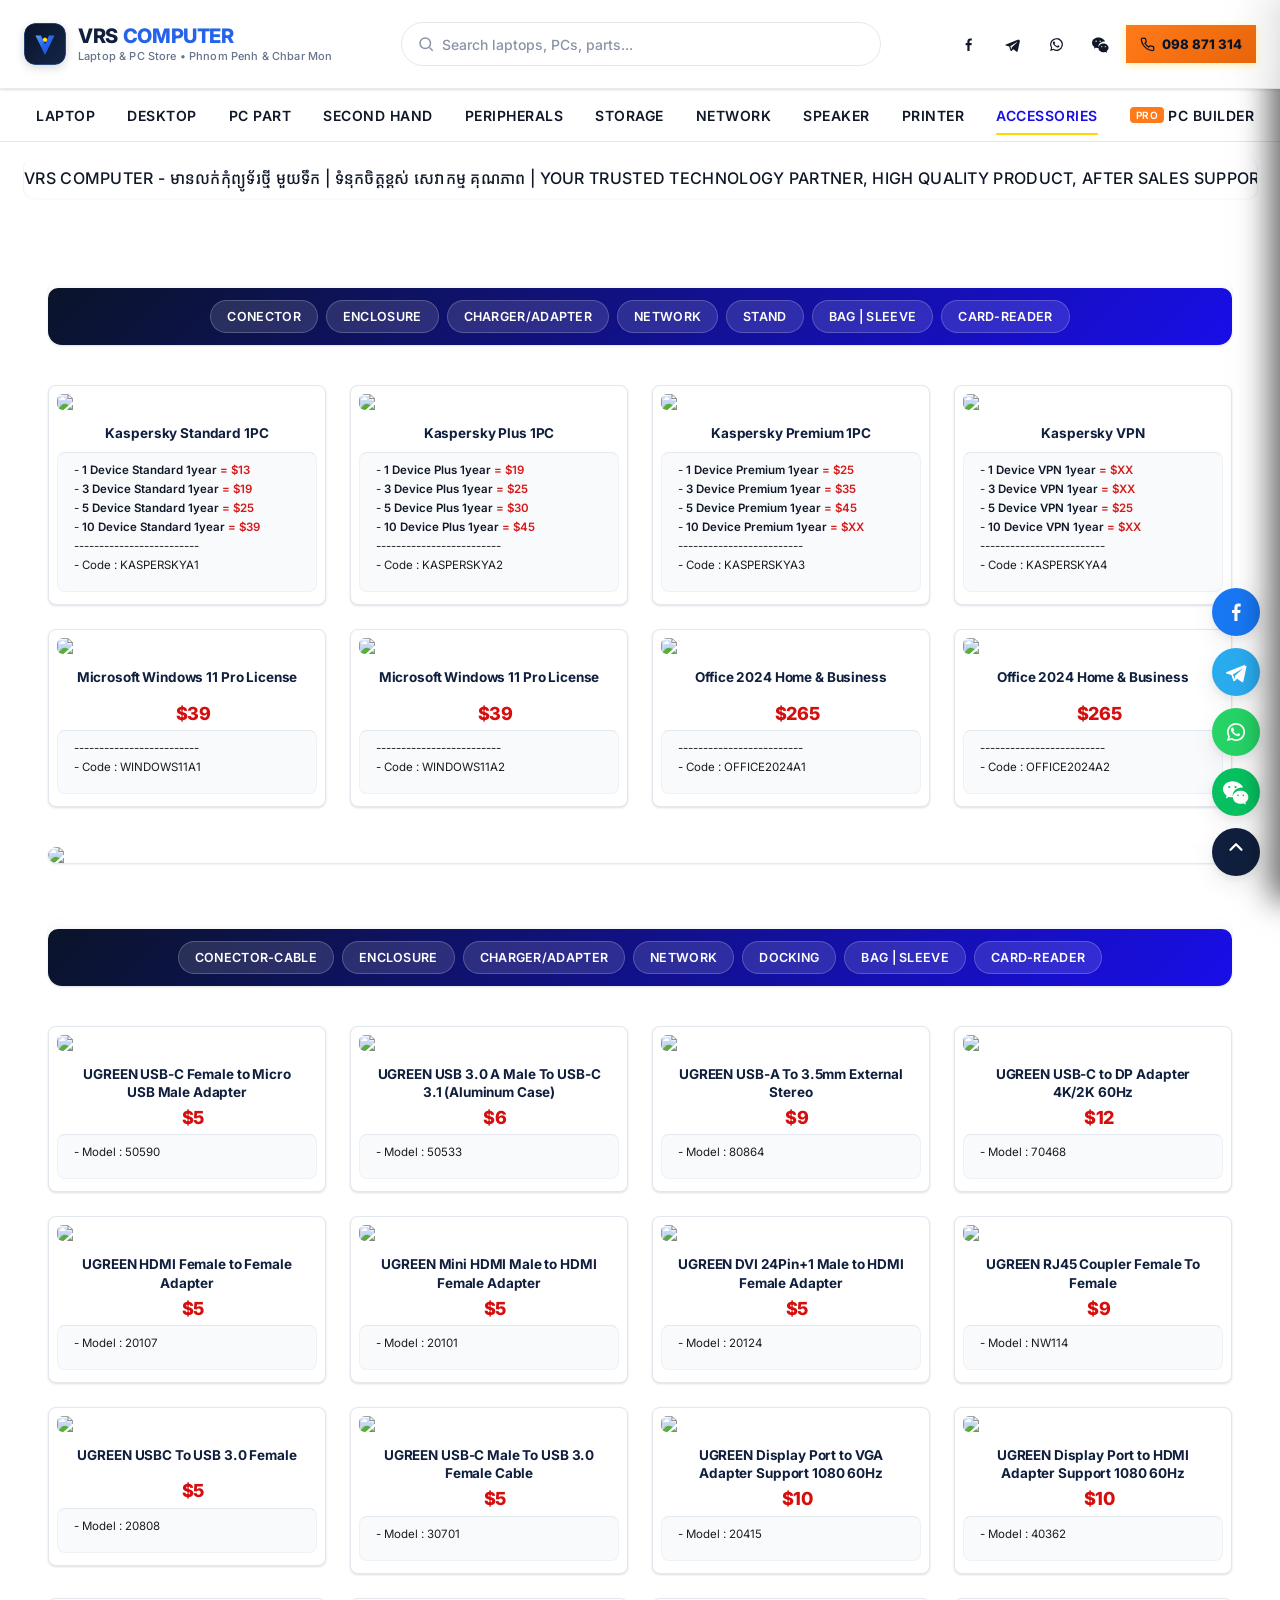
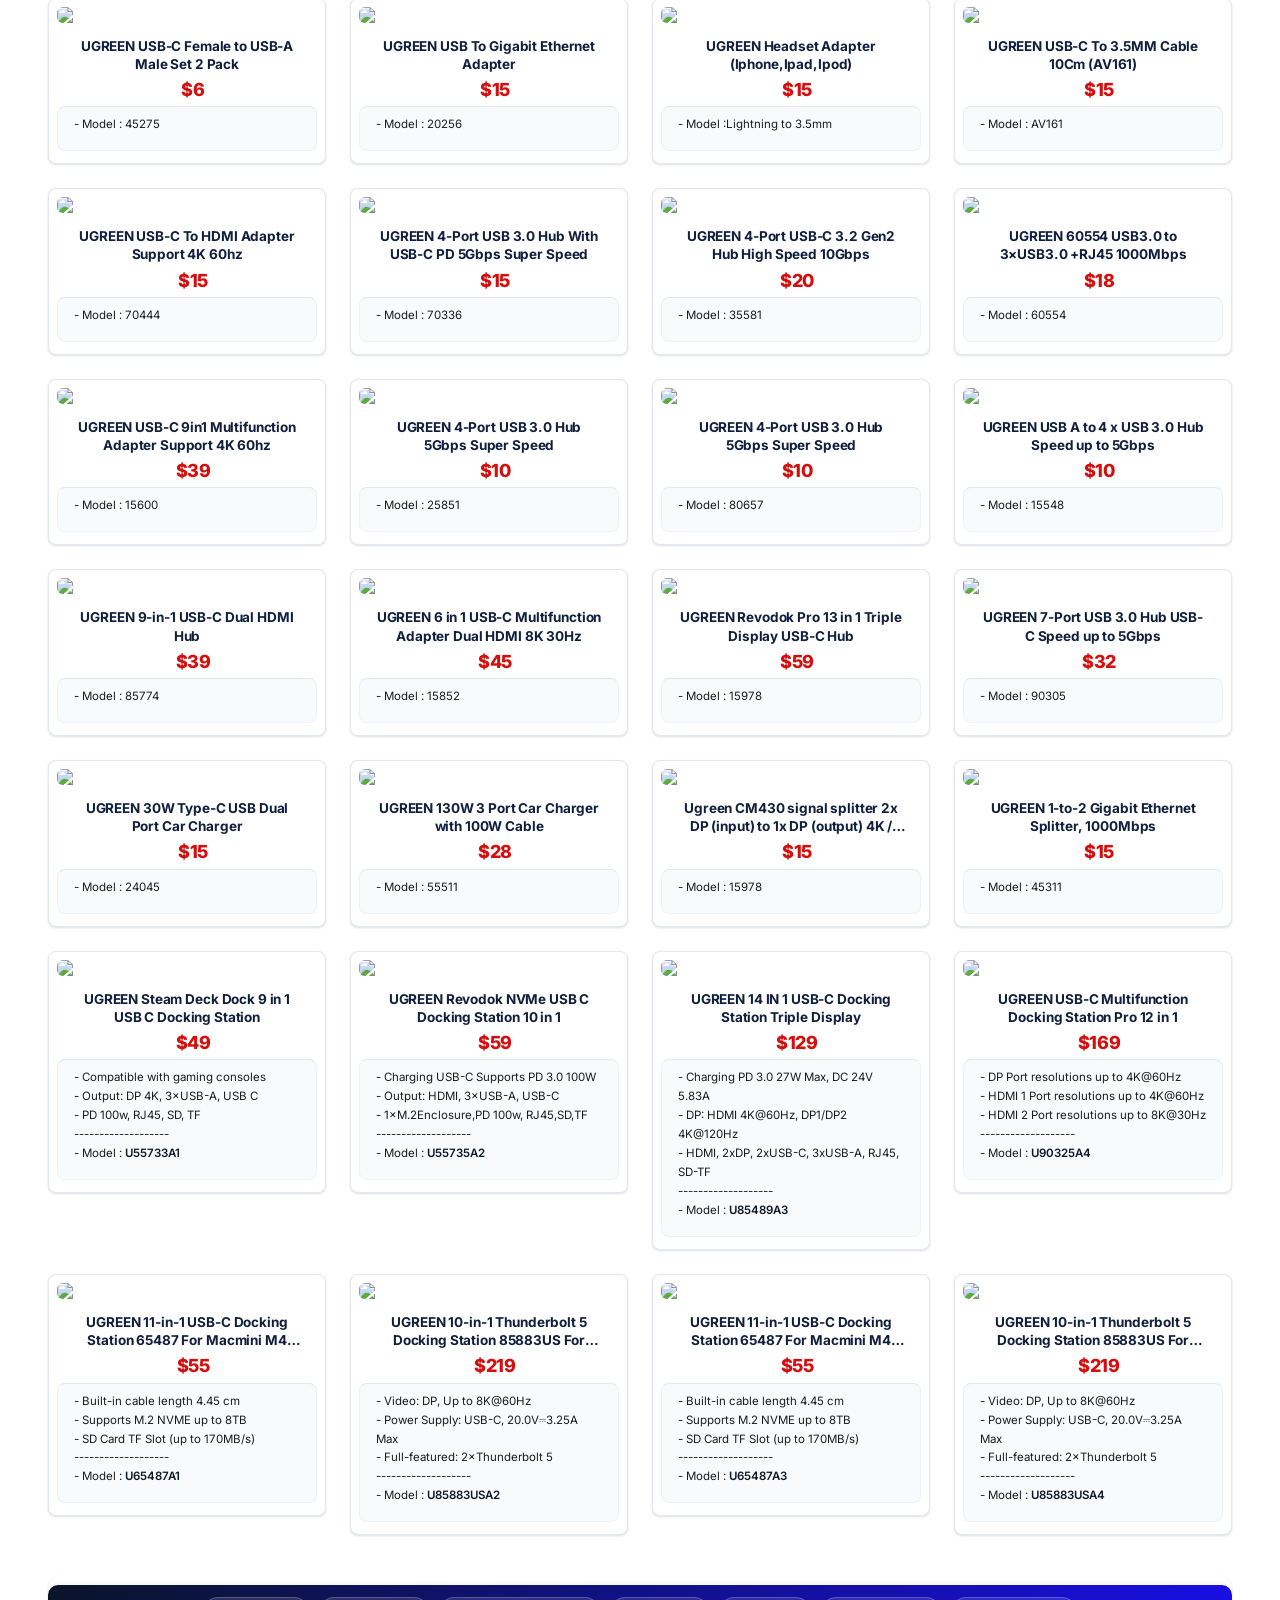
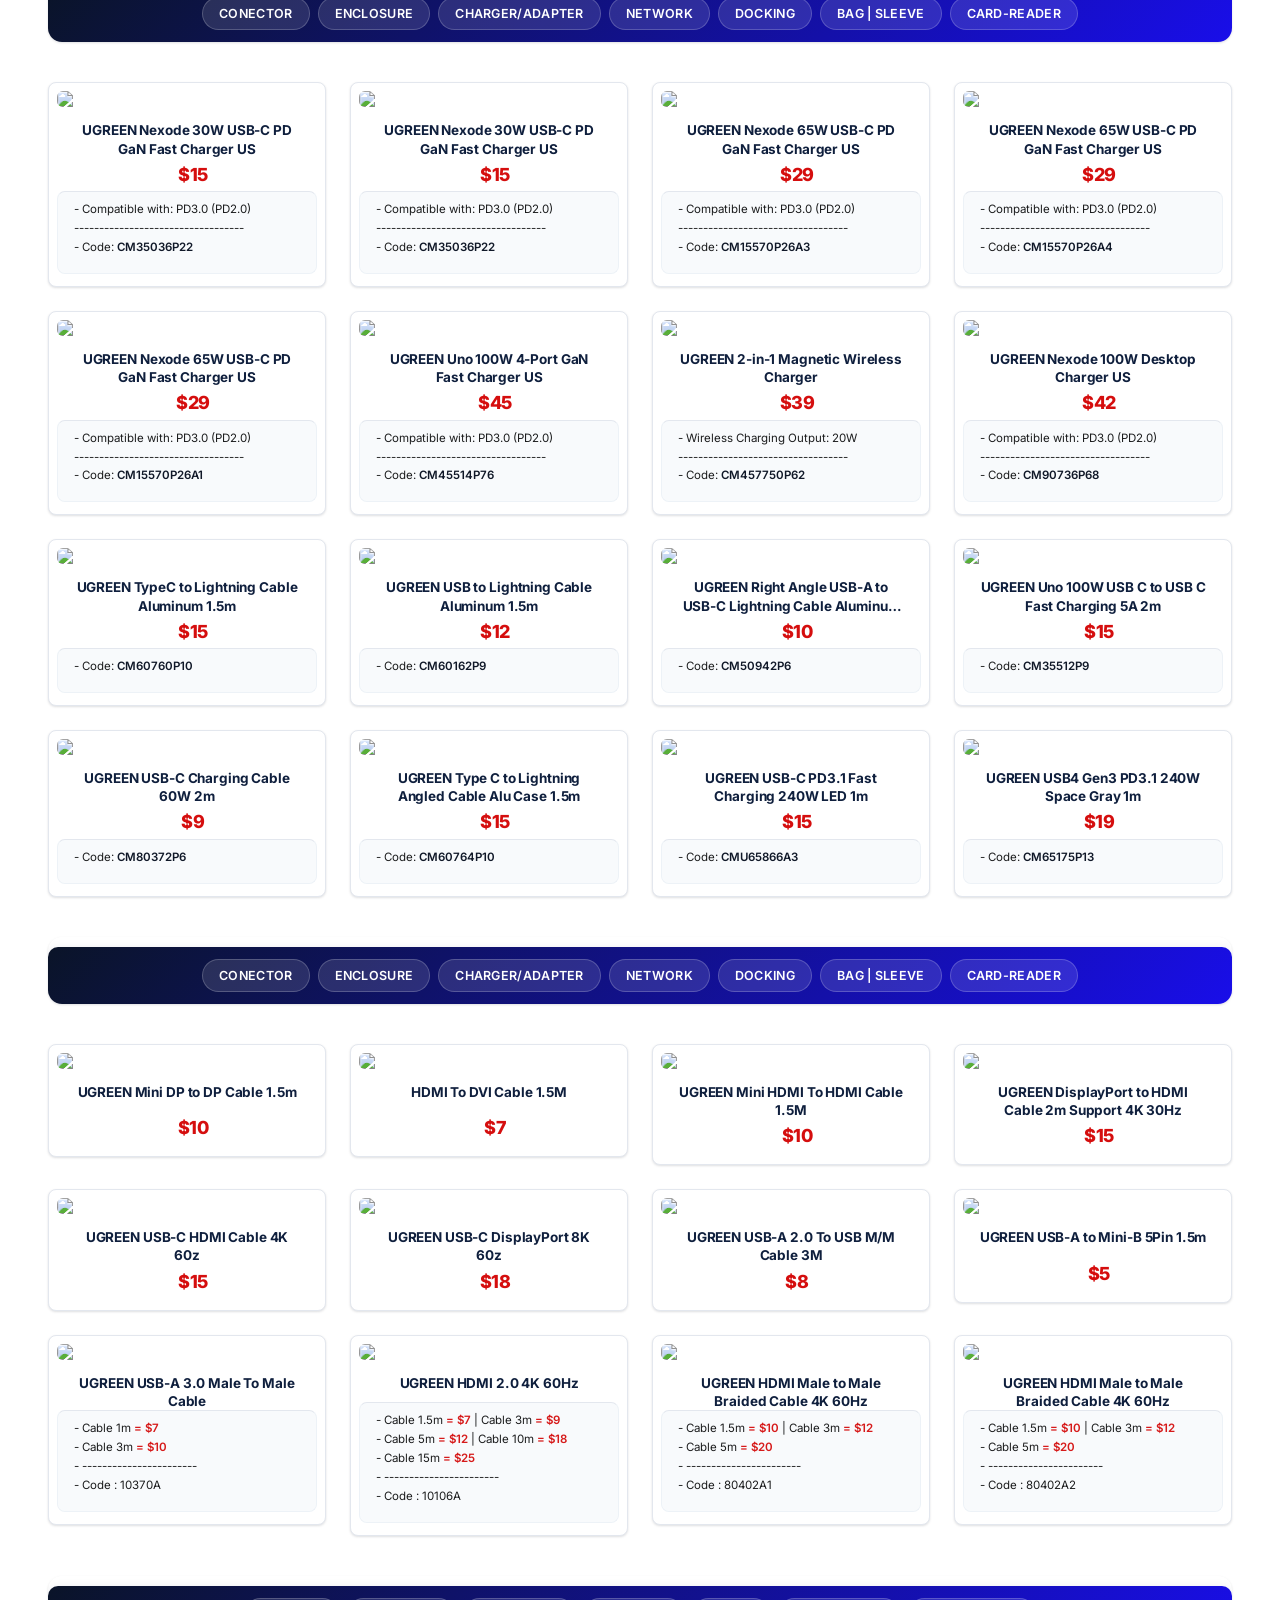
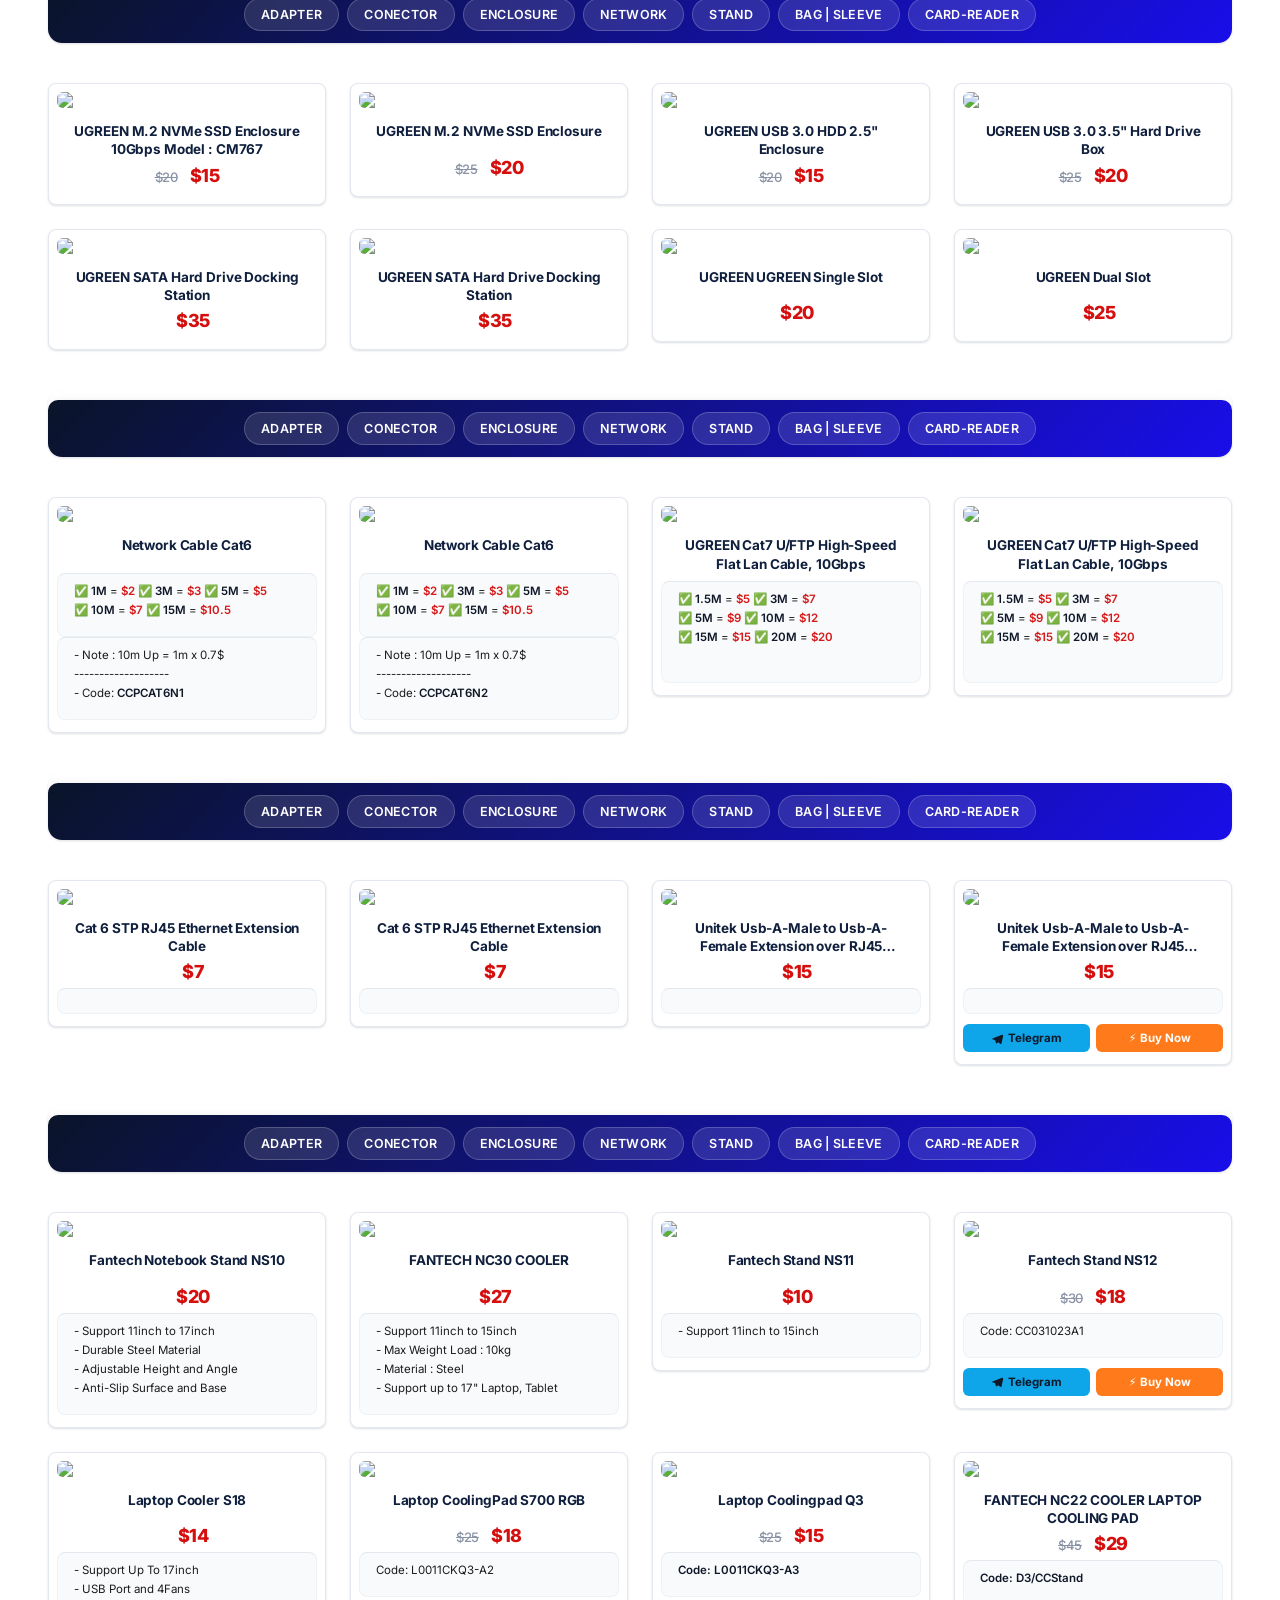
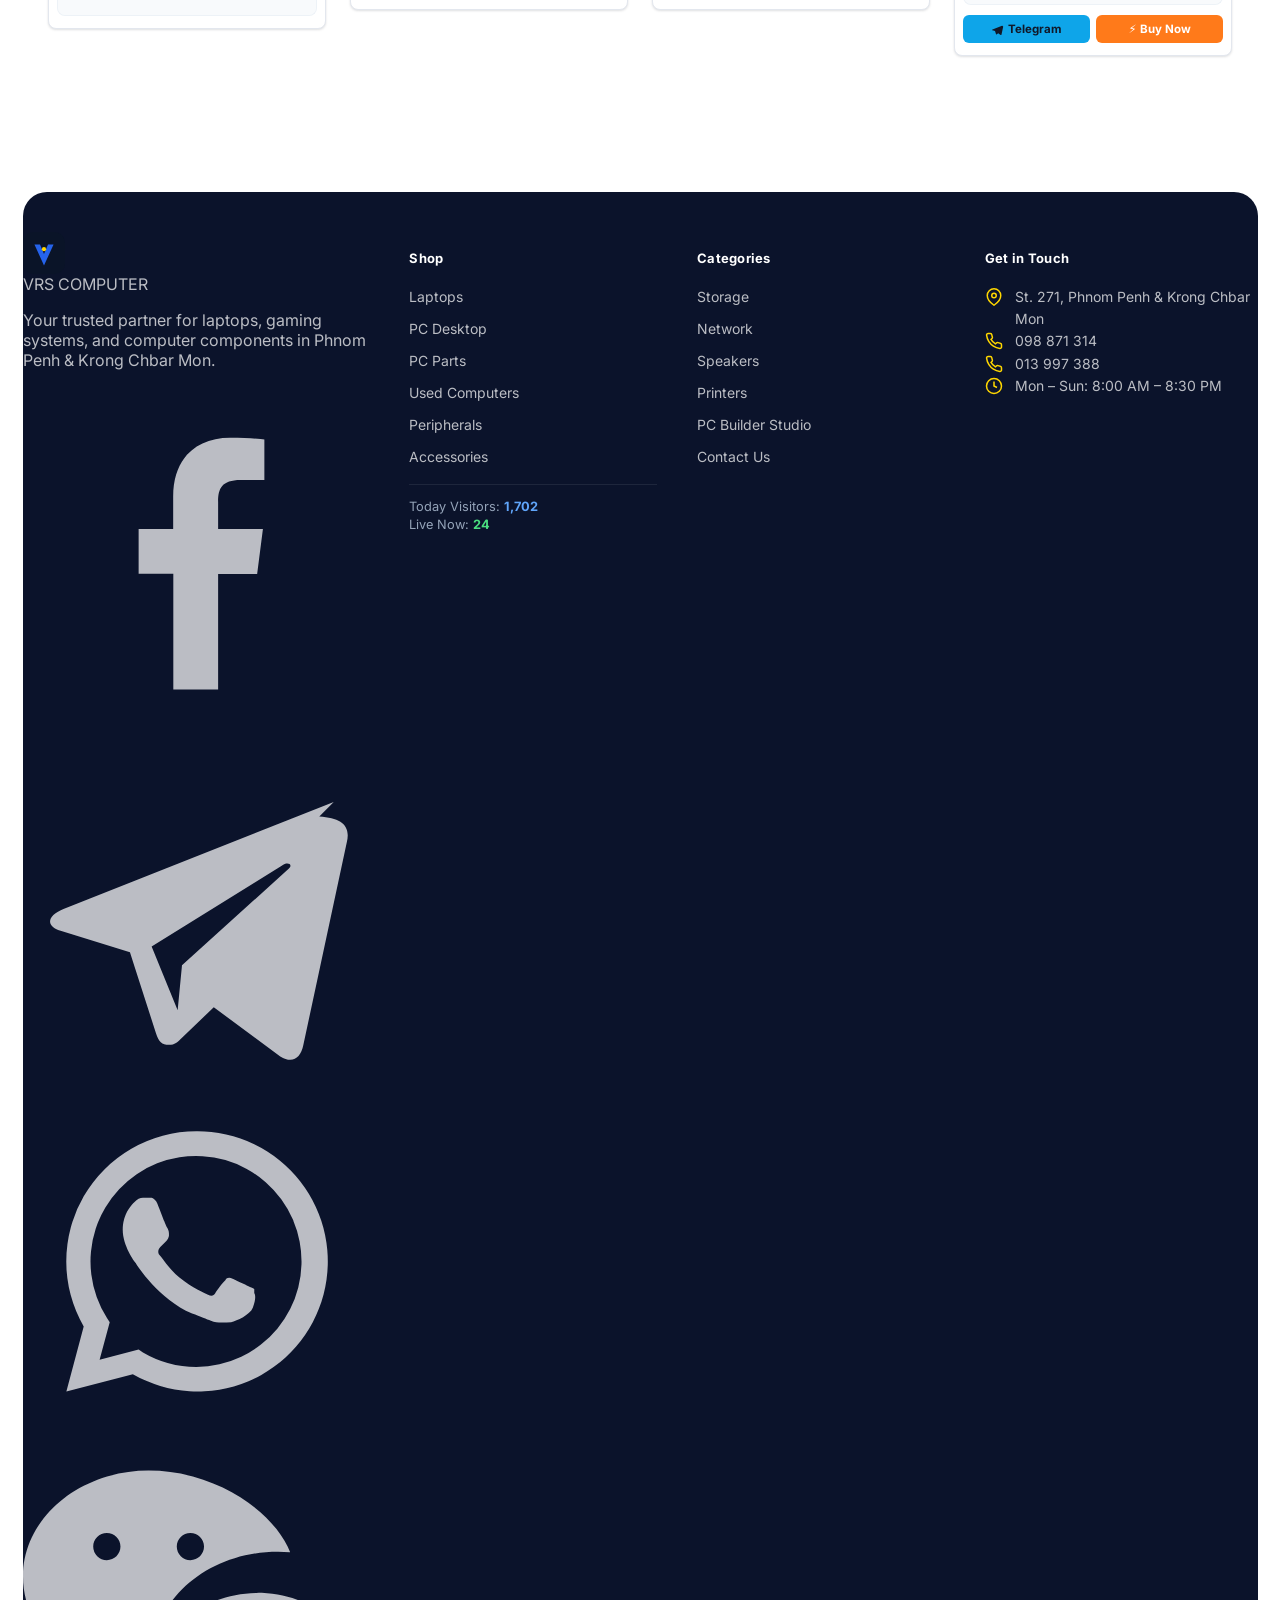
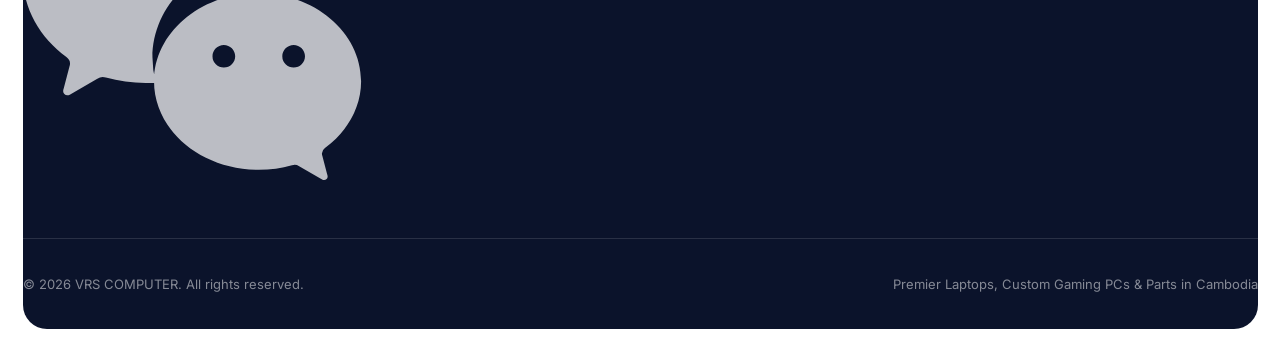
==== commit 9cbce6d5: "fix(header): redesign logo emblem and typography to fit cleanly without overflowing navbar" ====
--- a/accessories.html
+++ b/accessories.html
@@ -23,14 +23,10 @@
     <div class="cc-container cc-header__row">
       <!-- VRS COMPUTER Logo -->
       <a href="index.html" class="cc-logo" aria-label="VRS Computer home">
-        <svg class="brand-emblem-svg" width="40" height="40" viewBox="0 0 44 44" fill="none">
-          <rect width="44" height="44" rx="11" fill="#0a1428"/>
-          <path d="M12 13 L22 35 L32 13 L26.2 13 L22 23 L17.8 13 Z" fill="#2563eb"/>
-          <circle cx="22" cy="18" r="2.2" fill="#FFD700"/>
-        </svg>
+        <img src="assets/images/vrs-logo.svg" alt="VRS Computer Logo" class="cc-logo__img" width="42" height="42">
         <span class="cc-logo__text">
-          <span class="cc-logo__name">VRS COMPUTER</span>
-          <span class="cc-logo__tag">Laptop &amp; PC Store, Krong Chbar Mon • Phnom Penh</span>
+          <span class="cc-logo__name">VRS <span class="accent">COMPUTER</span></span>
+          <span class="cc-logo__tag">Laptop &amp; PC Store • Phnom Penh &amp; Chbar Mon</span>
         </span>
       </a>
 
--- a/css/cc-theme.css
+++ b/css/cc-theme.css
@@ -168,47 +168,73 @@
 
 /* Logo (wordmark built in CSS — swap for <img> if you have a vector logo) */
 .cc-logo {
-  display: flex;
+  display: inline-flex;
   align-items: center;
-  gap: var(--cc-space-3);
+  gap: 12px;
   flex-shrink: 0;
-}
-
-.cc-logo__mark {
-  display: grid;
-  place-items: center;
-  width: 42px;
-  height: 42px;
-  border-radius: var(--cc-radius-md);
-  background: linear-gradient(135deg, var(--cc-blue-600), var(--cc-navy-900));
-  color: var(--cc-white);
-  font-weight: 800;
-  font-size: 16px;
-  letter-spacing: -0.02em;
-  transition: transform var(--cc-transition);
-}
-
-.cc-logo:hover .cc-logo__mark {
-  transform: translateY(-1px) rotate(-3deg);
+  text-decoration: none;
+  padding: 2px 0;
+  line-height: 1;
+}
+
+.cc-logo__img,
+.cc-logo svg,
+.vrs-logo-badge,
+.cc-logo .brand-emblem-svg {
+  width: 42px !important;
+  height: 42px !important;
+  min-width: 42px !important;
+  max-width: 42px !important;
+  min-height: 42px !important;
+  max-height: 42px !important;
+  display: block !important;
+  flex-shrink: 0 !important;
+  object-fit: contain !important;
+  border-radius: 11px !important;
+  box-shadow: 0 3px 10px rgba(10, 20, 40, 0.16) !important;
+  transition: transform 0.2s ease, box-shadow 0.2s ease !important;
+}
+
+.cc-logo:hover .cc-logo__img,
+.cc-logo:hover svg,
+.cc-logo:hover .vrs-logo-badge {
+  transform: translateY(-1px) scale(1.03) !important;
+  box-shadow: 0 6px 14px rgba(37, 99, 235, 0.28) !important;
 }
 
 .cc-logo__text {
   display: flex;
   flex-direction: column;
-  line-height: 1.15;
+  justify-content: center;
+  gap: 3px;
+  line-height: 1;
 }
 
 .cc-logo__name {
+  font-family: 'Outfit', 'Inter', -apple-system, BlinkMacSystemFont, sans-serif;
   font-weight: 800;
-  font-size: 19px;
-  color: var(--cc-navy-900);
-  letter-spacing: -0.01em;
+  font-size: 20px;
+  color: var(--cc-navy-900, #0a1428);
+  letter-spacing: -0.02em;
+  line-height: 1.1;
+  display: flex;
+  align-items: center;
+  gap: 5px;
+}
+
+.cc-logo__name .accent {
+  color: #2563eb;
+  font-weight: 800;
 }
 
 .cc-logo__tag {
-  font-size: 12px;
-  color: var(--cc-muted);
+  font-family: 'Inter', -apple-system, sans-serif;
+  font-size: 11px;
+  color: #64748b;
   font-weight: 500;
+  letter-spacing: 0.15px;
+  white-space: nowrap;
+  line-height: 1.2;
 }
 
 /* Search */
--- a/css/style.css
+++ b/css/style.css
@@ -134,6 +134,15 @@
 }
 
 .brand-emblem-svg {
+  width: 42px;
+  height: 42px;
+  max-width: 42px;
+  max-height: 42px;
+  display: block;
+  flex-shrink: 0;
+}
+
+.brand-emblem-wrap .brand-emblem-svg {
   width: 100%;
   height: 100%;
 }
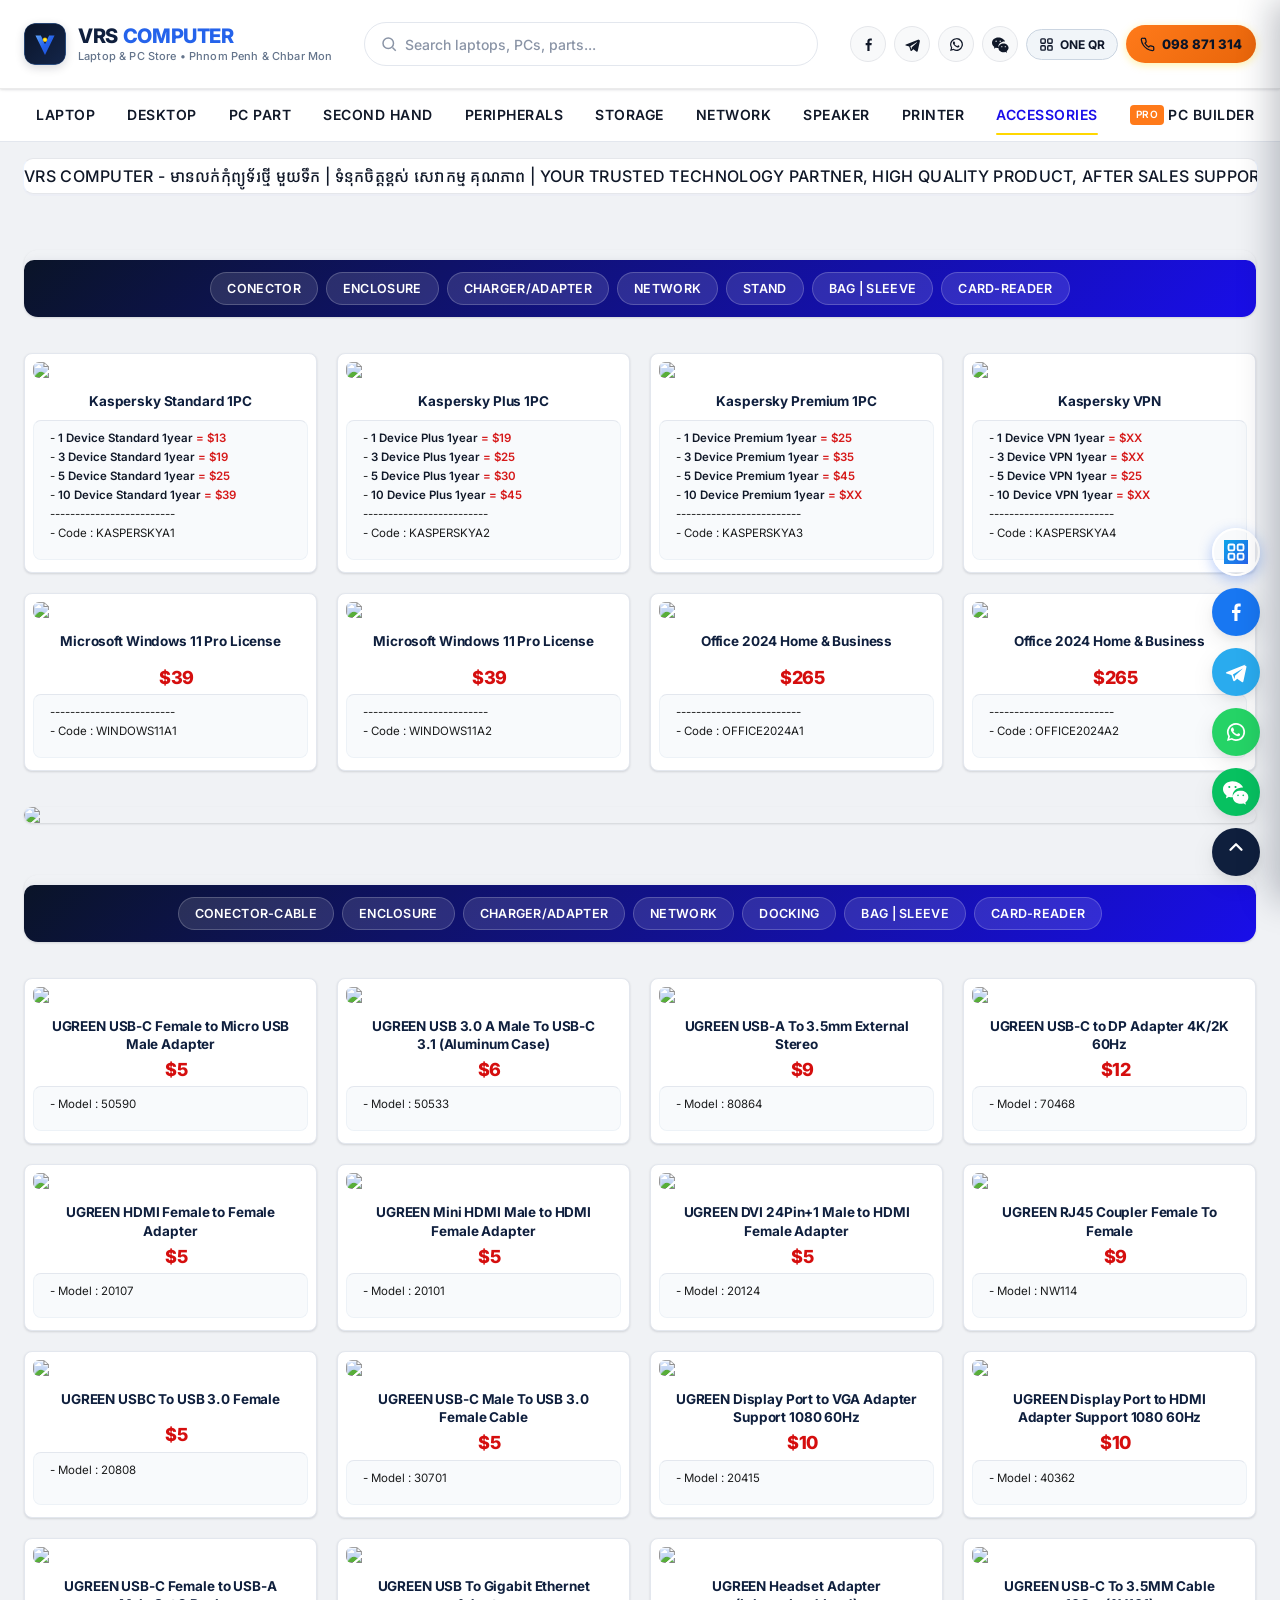
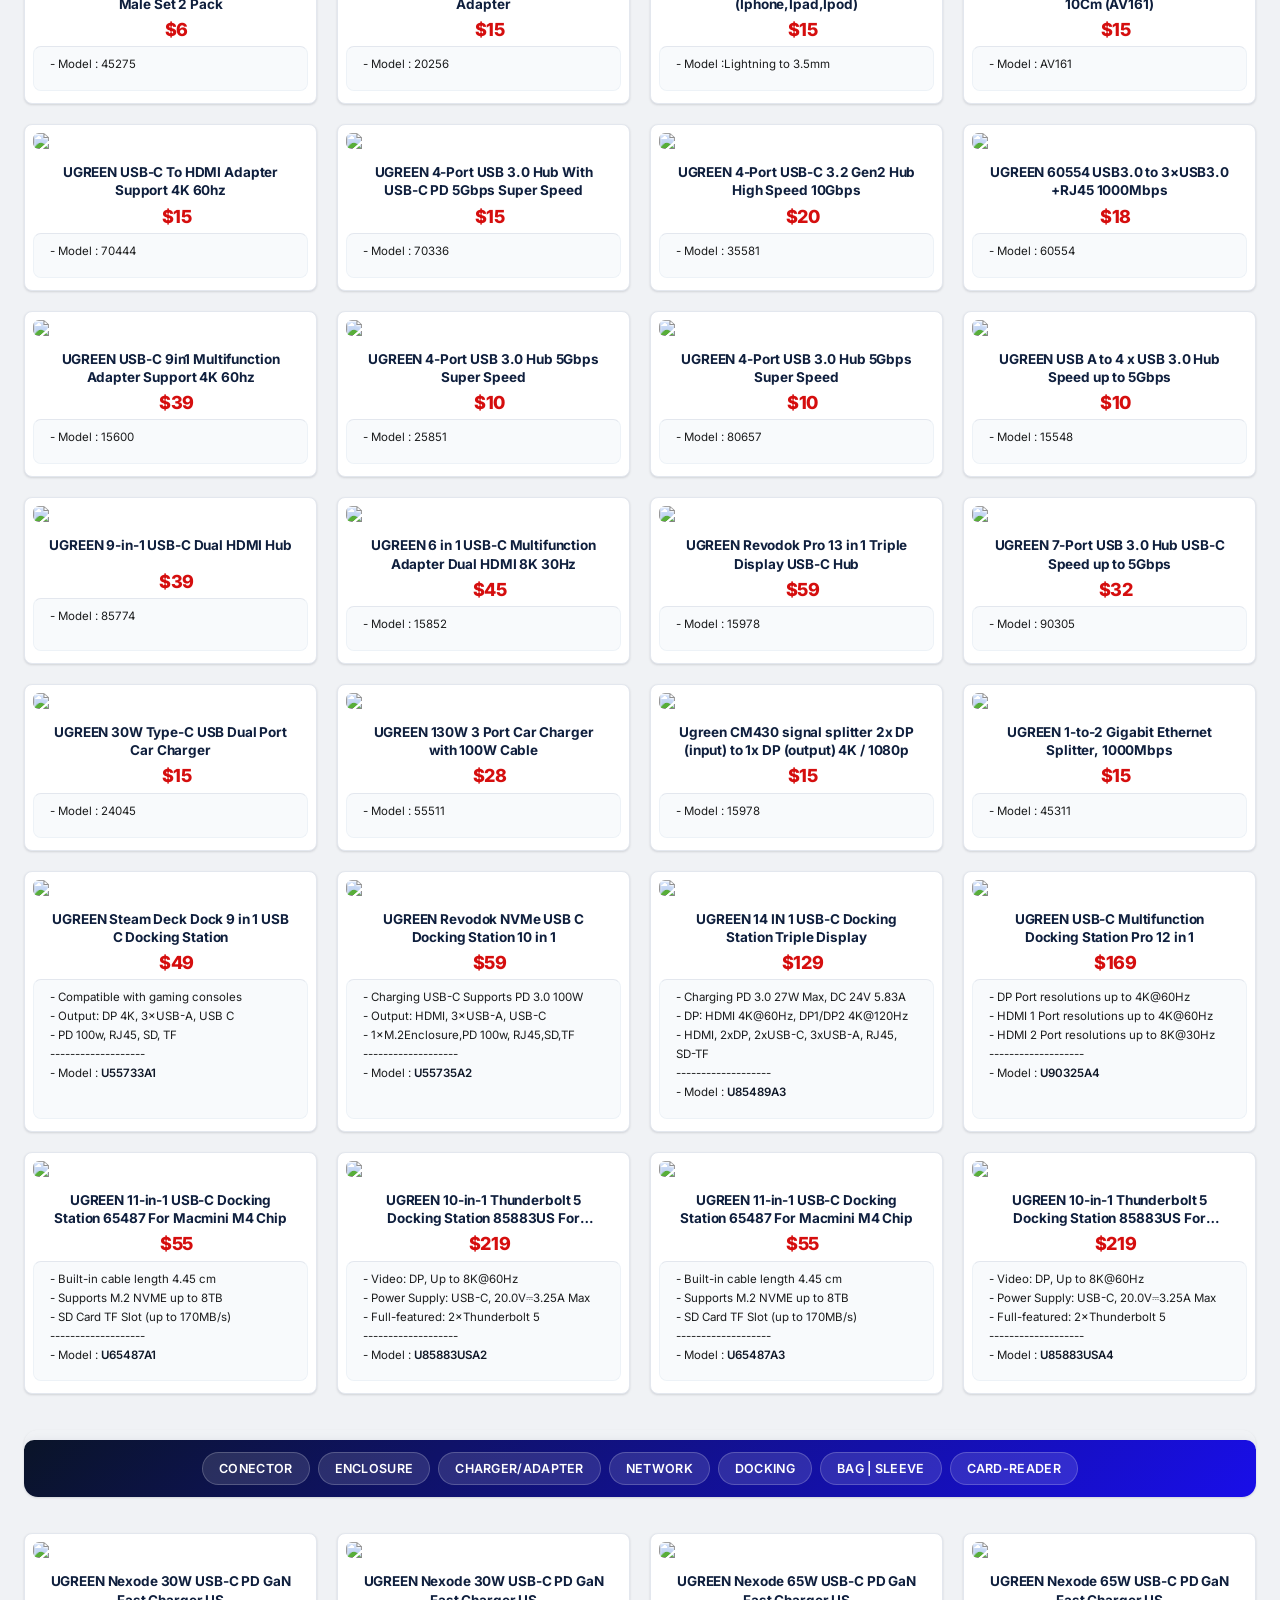
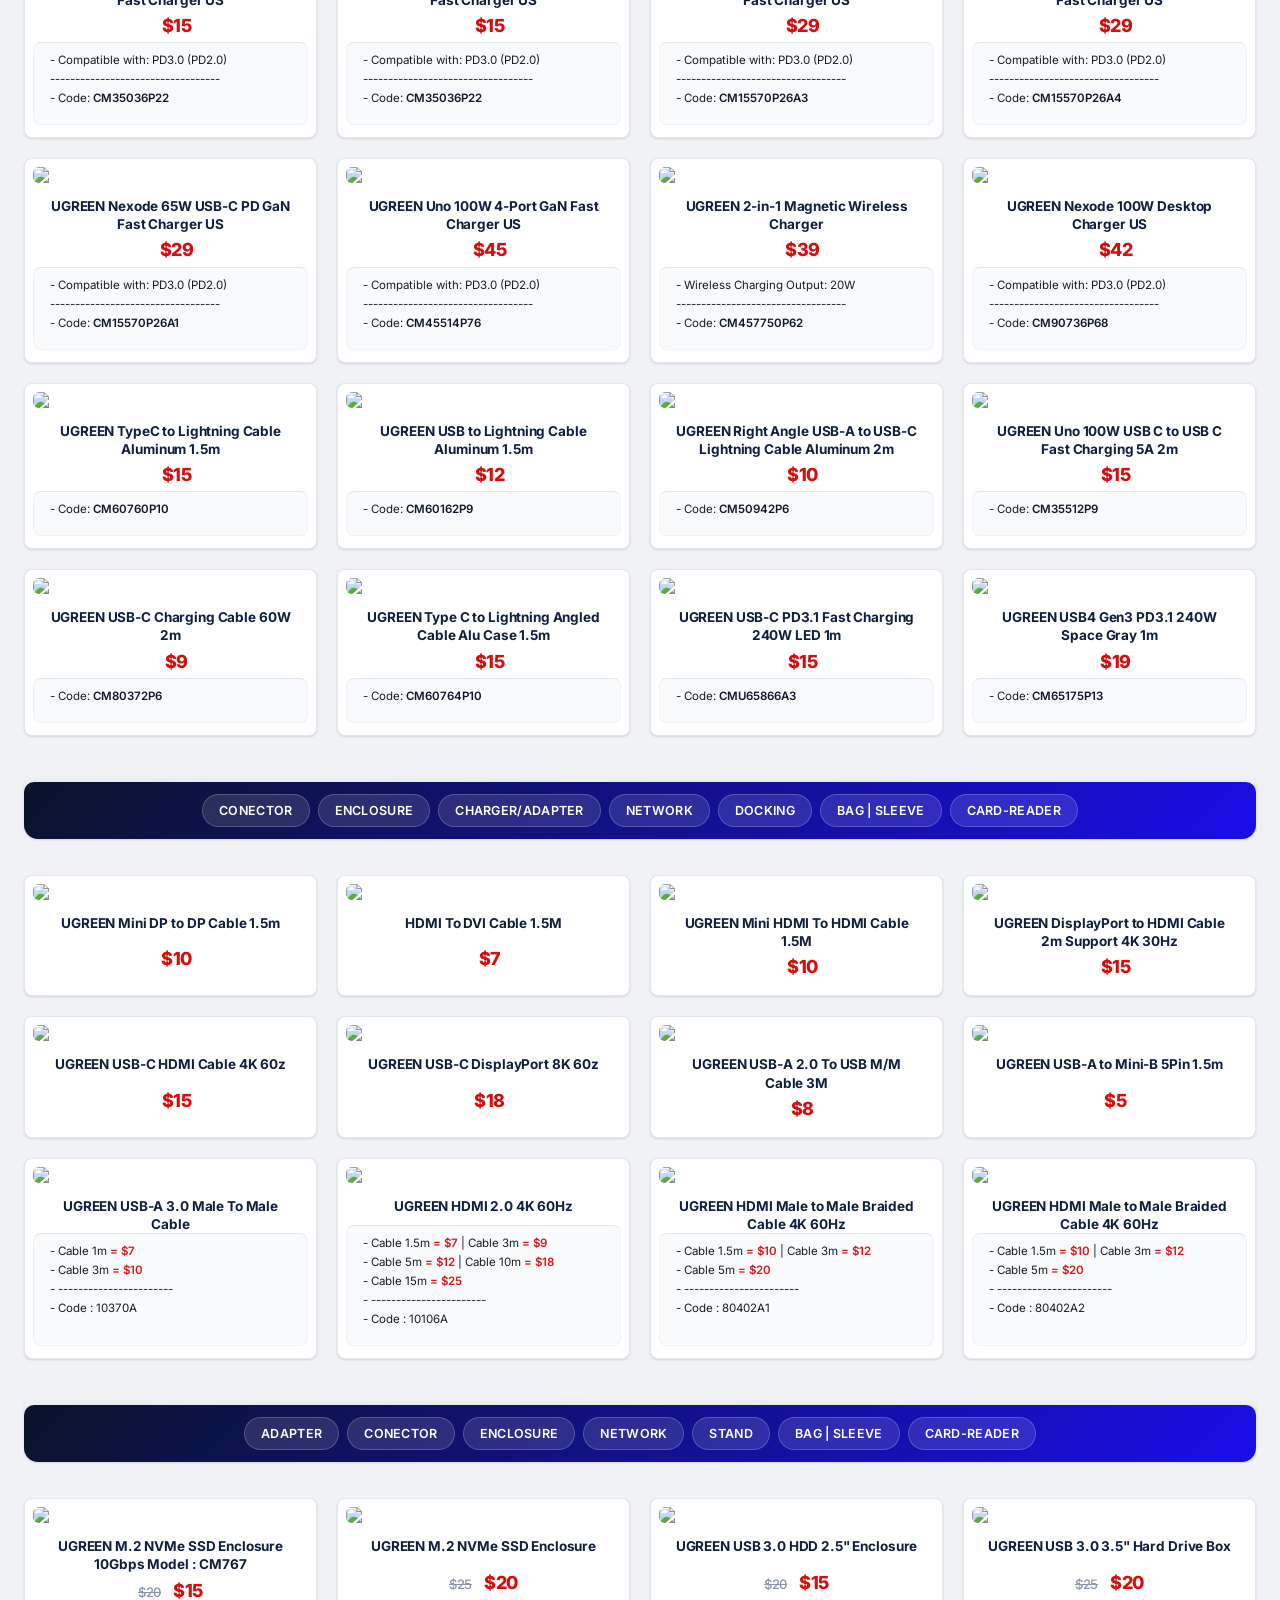
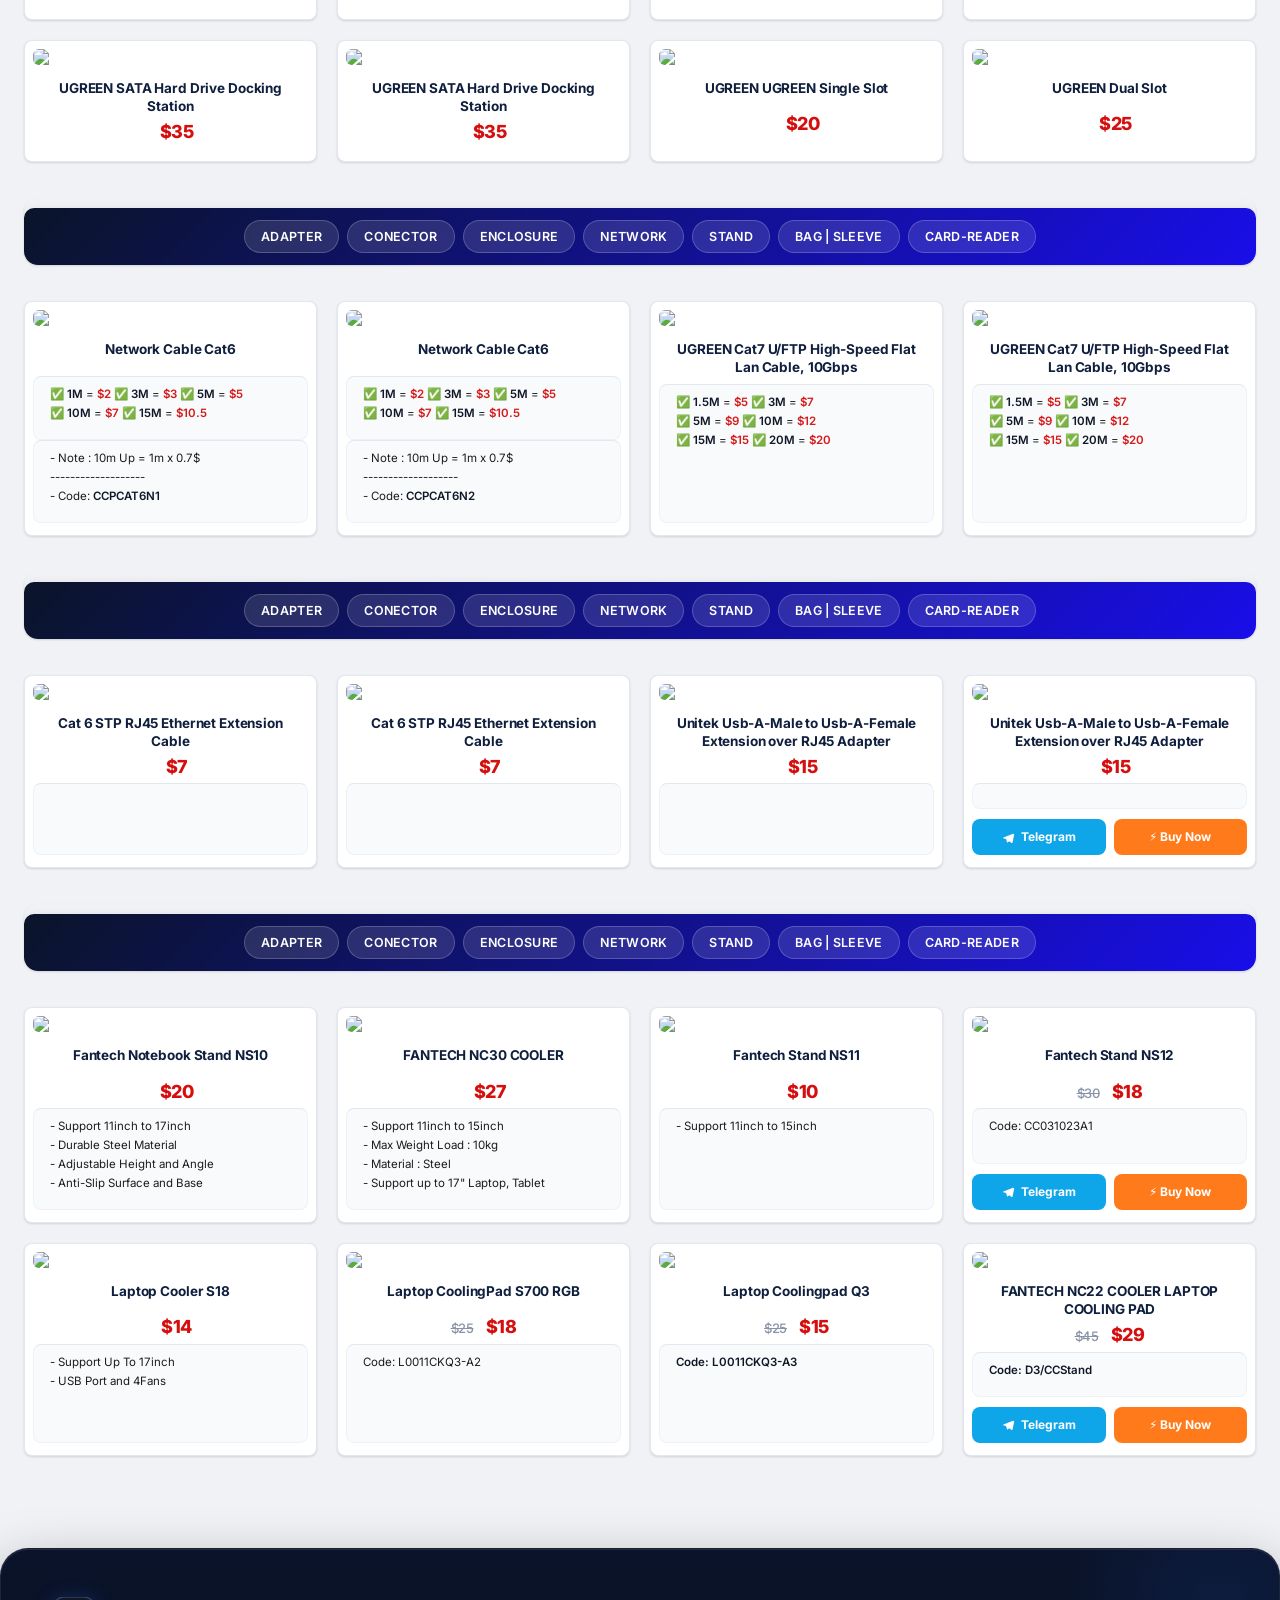
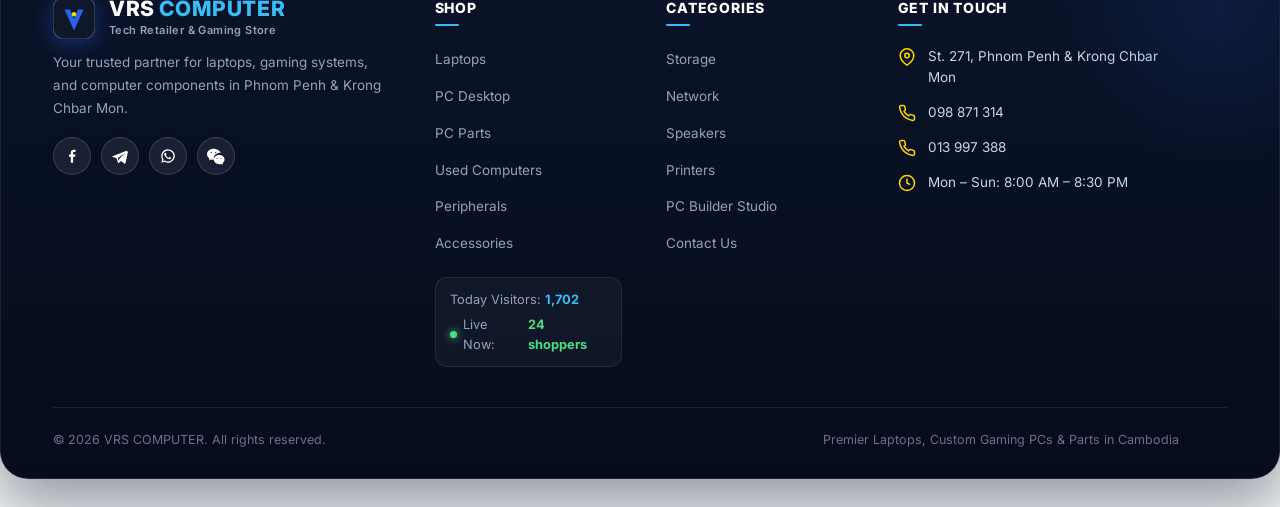
==== commit 81bfdff6: "feat: complete GitHub Pages hosting readiness, clean luxury footer, responsive mobile nav, and admin" ====
--- a/accessories.html
+++ b/accessories.html
@@ -3,16 +3,17 @@
 <head>
   <meta charset="utf-8">
   <meta http-equiv="X-UA-Compatible" content="IE=edge">
-  <meta name="viewport" content="width=device-width, initial-scale=1.0, maximum-scale=1.0, user-scalable=no">
+  <meta name="viewport" content="width=device-width, initial-scale=1.0, viewport-fit=cover">
   <title>ACCESSORIES - VRS COMPUTER</title>
   <meta name="description" content="VRS COMPUTER - Premier Laptops, Desktop PCs, Parts and Accessories in Cambodia. Official distributor warranty, fast Phnom Penh delivery.">
   <meta name="keywords" content="VRS Computer, laptops, desktop computer, computer price, pc part, cambodia, asus, rog, macbook, lenovo, hp, acer, msi, dell">
   <link rel="shortcut icon" type="image/x-icon" href="https://cccomputerkh.com/icon.png" />
   
   <!-- Official CC Computer KH Theme & Layout Styles -->
-  <link rel="stylesheet" type="text/css" href="css/cc-theme.css">
-  <link rel="stylesheet" type="text/css" href="css/style.css">
-  <link rel="stylesheet" type="text/css" href="css/builder.css">
+  <link rel="stylesheet" type="text/css" href="css/theme.css?v=3.9">
+  <link rel="stylesheet" type="text/css" href="css/cc-theme.css?v=3.9">
+  <link rel="stylesheet" type="text/css" href="css/style.css?v=3.9">
+  <link rel="stylesheet" type="text/css" href="css/builder.css?v=3.9">
 </head>
 
 <body class="cc-scope">
@@ -1386,35 +1387,38 @@
 
   
 
-  <!-- ==================== OFFICIAL CC COMPUTER KH DARK NAVY FOOTER ==================== -->
-  <footer class="cc-footer">
+    <!-- ==================== OFFICIAL CC COMPUTER KH DARK NAVY FOOTER ==================== -->
+  <footer class="cc-footer" style="background: linear-gradient(180deg, #0a1329 0%, #060c1c 100%) !important; border-radius: 28px !important; width: 100% !important; max-width: 1320px !important; margin: 48px auto 28px auto !important; padding: 48px 52px 28px 52px !important; box-shadow: 0 24px 60px rgba(6, 12, 28, 0.4), inset 0 1px 0 rgba(255, 255, 255, 0.1) !important; border: 1px solid rgba(255, 255, 255, 0.08) !important; position: relative !important; box-sizing: border-box !important;">
     <div class="cc-footer__card">
-      <div class="cc-footer__grid">
+      <div class="cc-footer__grid" style="display: grid !important; grid-template-columns: 1.8fr 1fr 1fr 1.5fr !important; gap: 44px !important; padding-bottom: 32px !important; padding-right: 48px !important; align-items: start !important;">
         <!-- Col 1: Brand & Contact -->
         <div class="cc-footer__col cc-footer__col--brand">
-          <div class="cc-footer__brand">
-            <svg class="brand-emblem-svg" width="36" height="36" viewBox="0 0 44 44" fill="none">
-              <rect width="44" height="44" rx="11" fill="#0a1428"/>
+          <div class="cc-footer__brand" style="display: flex !important; align-items: center !important; gap: 14px !important; margin-bottom: 12px !important;">
+            <svg class="brand-emblem-svg" width="42" height="42" viewBox="0 0 44 44" fill="none" style="width: 42px !important; height: 42px !important; min-width: 42px !important; flex-shrink: 0 !important; filter: drop-shadow(0 4px 10px rgba(37, 99, 235, 0.4)) !important;">
+              <rect width="44" height="44" rx="12" fill="#0f172a" stroke="rgba(255,255,255,0.18)" stroke-width="1.5"/>
               <path d="M12 13 L22 35 L32 13 L26.2 13 L22 23 L17.8 13 Z" fill="#2563eb"/>
-              <circle cx="22" cy="18" r="2.2" fill="#FFD700"/>
+              <circle cx="22" cy="18" r="2.4" fill="#FFD700"/>
             </svg>
-            <span class="cc-footer__name">VRS COMPUTER</span>
+            <div style="display: flex; flex-direction: column;">
+              <span class="cc-footer__name" style="font-family: 'Outfit', 'Inter', sans-serif !important; font-size: 21px !important; font-weight: 800 !important; color: #ffffff !important; letter-spacing: 0.6px !important; line-height: 1.1 !important; display: block !important;">VRS <span style="color: #38bdf8;">COMPUTER</span></span>
+              <span style="font-size: 11px; font-weight: 600; color: #94a3b8; letter-spacing: 0.4px; margin-top: 2px;">Tech Retailer &amp; Gaming Store</span>
+            </div>
           </div>
-          <p class="cc-footer__tagline">
+          <p class="cc-footer__tagline" style="font-size: 13.5px !important; line-height: 1.7 !important; color: #94a3b8 !important; margin-top: 10px !important; margin-bottom: 18px !important; max-width: 330px !important;">
             Your trusted partner for laptops, gaming systems, and computer components in Phnom Penh &amp; Krong Chbar Mon.
           </p>
-          <div class="cc-footer__socials">
-            <a href="https://www.facebook.com" target="_blank" rel="noopener" aria-label="Facebook"><svg viewBox="0 0 24 24" fill="currentColor"><path d="M13.5 21v-8h2.7l.4-3.1h-3.1V8c0-.9.25-1.5 1.55-1.5H16.7V3.7c-.28-.04-1.25-.12-2.37-.12-2.34 0-3.94 1.43-3.94 4.05v2.26H8v3.1h2.4V21h3.1z"/></svg></a>
-            <a href="https://t.me/Sounvisal" target="_blank" rel="noopener" aria-label="Telegram"><svg viewBox="0 0 24 24" fill="currentColor"><path d="M21.5 4.5 2.8 11.9c-1.2.5-1.2 1.2-.2 1.5l4.8 1.5 1.8 5.6c.2.6.4.8.9.8.4 0 .6-.2.9-.5l2.2-2.1 4.6 3.4c.8.5 1.4.2 1.6-.8l3-14c.3-1.2-.4-1.7-1.9-1.8zM8.9 14.5l9-5.6c.4-.3.8-.1.5.2l-7.4 6.7-.3 3.1z"/></svg></a>
-            <a href="https://api.whatsapp.com/send/?phone=85598871314" target="_blank" rel="noopener" aria-label="WhatsApp"><svg viewBox="0 0 24 24" fill="currentColor"><path d="M12 3a9 9 0 0 0-7.8 13.5L3 21l4.6-1.2A9 9 0 1 0 12 3zm0 16.3a7.3 7.3 0 0 1-3.7-1l-.3-.2-2.7.7.7-2.6-.2-.3A7.3 7.3 0 1 1 12 19.3zm4-5.4c-.2-.1-1.3-.6-1.5-.7-.2-.1-.4-.1-.5.1-.2.2-.6.7-.7.9-.1.2-.3.2-.5.1-.2-.1-1-.4-2-1.2-.7-.6-1.2-1.4-1.4-1.6-.1-.2 0-.4.1-.5l.4-.4c.1-.1.2-.3.2-.4 0-.2 0-.3-.1-.5-.1-.1-.5-1.2-.7-1.7-.2-.4-.4-.4-.5-.4h-.5c-.2 0-.4.1-.6.3-.2.2-.8.8-.8 1.9 0 1.1.8 2.2.9 2.3.1.2 1.6 2.5 3.9 3.5.6.2 1 .4 1.3.5.5.2 1 .1 1.4.1.4-.1 1.3-.5 1.5-1 .2-.5.2-.9.1-1z"/></svg></a>
-            <a href="https://t.me/Sounvisal" target="_blank" rel="noopener" aria-label="WeChat"><svg viewBox="0 0 24 24" fill="currentColor"><path d="M8.691 2.188C3.891 2.188 0 5.476 0 9.53c0 2.212 1.17 4.203 3.002 5.55a.59.59 0 0 1 .213.665l-.39 1.48c-.019.07-.048.141-.048.213 0 .163.13.295.292.295a.326.326 0 0 0 .167-.046l1.906-1.103a.72.72 0 0 1 .593-.075c.875.244 1.802.378 2.76.378.232 0 .461-.009.689-.023a6.83 6.83 0 0 1-.225-1.724c0-4.053 3.891-7.341 8.691-7.341.282 0 .56.015.836.038C17.478 5.2 13.513 2.188 8.691 2.188zm-2.89 4.316c.52 0 .942.422.942.942 0 .52-.422.942-.942.942a.944.944 0 0 1-.943-.942c0-.52.423-.942.943-.942zm5.781 0c.52 0 .943.422.943.942 0 .52-.423.942-.943.942a.944.944 0 0 1-.942-.942c0-.52.422-.942.942-.942zm4.729 4.145c-4.001 0-7.245 2.74-7.245 6.12 0 3.38 3.244 6.12 7.245 6.12.8 0 1.572-.112 2.301-.315a.598.598 0 0 1 .495.063l1.589.92a.272.272 0 0 0 .139.038c.135 0 .244-.11.244-.245 0-.06-.024-.119-.04-.177l-.325-1.234a.49.49 0 0 1 .177-.555c1.527-1.123 2.502-2.781 2.502-4.622 0-3.38-3.244-6.12-7.245-6.12zm-2.415 3.597c.433 0 .785.352.785.785 0 .433-.352.785-.785.785a.787.787 0 0 1-.785-.785c0-.433.352-.785.785-.785zm4.83 0c.433 0 .785.352.785.785 0 .433-.352.785-.785.785a.787.787 0 0 1-.785-.785c0-.433.352-.785.785-.785z"/></svg></a>
+          <div class="cc-footer__socials" style="display:flex!important;align-items:center!important;gap:10px!important;margin-top:14px!important;flex-direction:row!important;">
+            <a href="https://www.facebook.com" target="_blank" rel="noopener" aria-label="Facebook" style="width:38px!important;height:38px!important;min-width:38px!important;max-width:38px!important;min-height:38px!important;max-height:38px!important;display:inline-flex!important;align-items:center!important;justify-content:center!important;border-radius:50%!important;background:rgba(255,255,255,0.07)!important;color:#ffffff!important;border:1px solid rgba(255,255,255,0.14)!important;padding:0!important;flex-shrink:0!important;transition:all 0.2s!important;"><svg class="cc-footer__social-svg" width="18" height="18" style="width:18px!important;height:18px!important;max-width:18px!important;max-height:18px!important;min-width:18px!important;min-height:18px!important;display:block!important;" viewBox="0 0 24 24" fill="currentColor"><path d="M13.5 21v-8h2.7l.4-3.1h-3.1V8c0-.9.25-1.5 1.55-1.5H16.7V3.7c-.28-.04-1.25-.12-2.37-.12-2.34 0-3.94 1.43-3.94 4.05v2.26H8v3.1h2.4V21h3.1z"/></svg></a>
+            <a href="https://t.me/Sounvisal" target="_blank" rel="noopener" aria-label="Telegram" style="width:38px!important;height:38px!important;min-width:38px!important;max-width:38px!important;min-height:38px!important;max-height:38px!important;display:inline-flex!important;align-items:center!important;justify-content:center!important;border-radius:50%!important;background:rgba(255,255,255,0.07)!important;color:#ffffff!important;border:1px solid rgba(255,255,255,0.14)!important;padding:0!important;flex-shrink:0!important;transition:all 0.2s!important;"><svg class="cc-footer__social-svg" width="18" height="18" style="width:18px!important;height:18px!important;max-width:18px!important;max-height:18px!important;min-width:18px!important;min-height:18px!important;display:block!important;" viewBox="0 0 24 24" fill="currentColor"><path d="M21.5 4.5 2.8 11.9c-1.2.5-1.2 1.2-.2 1.5l4.8 1.5 1.8 5.6c.2.6.4.8.9.8.4 0 .6-.2.9-.5l2.2-2.1 4.6 3.4c.8.5 1.4.2 1.6-.8l3-14c.3-1.2-.4-1.7-1.9-1.8zM8.9 14.5l9-5.6c.4-.3.8-.1.5.2l-7.4 6.7-.3 3.1z"/></svg></a>
+            <a href="https://api.whatsapp.com/send/?phone=85598871314" target="_blank" rel="noopener" aria-label="WhatsApp" style="width:38px!important;height:38px!important;min-width:38px!important;max-width:38px!important;min-height:38px!important;max-height:38px!important;display:inline-flex!important;align-items:center!important;justify-content:center!important;border-radius:50%!important;background:rgba(255,255,255,0.07)!important;color:#ffffff!important;border:1px solid rgba(255,255,255,0.14)!important;padding:0!important;flex-shrink:0!important;transition:all 0.2s!important;"><svg class="cc-footer__social-svg" width="18" height="18" style="width:18px!important;height:18px!important;max-width:18px!important;max-height:18px!important;min-width:18px!important;min-height:18px!important;display:block!important;" viewBox="0 0 24 24" fill="currentColor"><path d="M12 3a9 9 0 0 0-7.8 13.5L3 21l4.6-1.2A9 9 0 1 0 12 3zm0 16.3a7.3 7.3 0 0 1-3.7-1l-.3-.2-2.7.7.7-2.6-.2-.3A7.3 7.3 0 1 1 12 19.3zm4-5.4c-.2-.1-1.3-.6-1.5-.7-.2-.1-.4-.1-.5.1-.2.2-.6.7-.7.9-.1.2-.3.2-.5.1-.2-.1-1-.4-2-1.2-.7-.6-1.2-1.4-1.4-1.6-.1-.2 0-.4.1-.5l.4-.4c.1-.1.2-.3.2-.4 0-.2 0-.3-.1-.5-.1-.1-.5-1.2-.7-1.7-.2-.4-.4-.4-.5-.4h-.5c-.2 0-.4.1-.6.3-.2.2-.8.8-.8 1.9 0 1.1.8 2.2.9 2.3.1.2 1.6 2.5 3.9 3.5.6.2 1 .4 1.3.5.5.2 1 .1 1.4.1.4-.1 1.3-.5 1.5-1 .2-.5.2-.9.1-1z"/></svg></a>
+            <a href="https://t.me/Sounvisal" target="_blank" rel="noopener" aria-label="WeChat" style="width:38px!important;height:38px!important;min-width:38px!important;max-width:38px!important;min-height:38px!important;max-height:38px!important;display:inline-flex!important;align-items:center!important;justify-content:center!important;border-radius:50%!important;background:rgba(255,255,255,0.07)!important;color:#ffffff!important;border:1px solid rgba(255,255,255,0.14)!important;padding:0!important;flex-shrink:0!important;transition:all 0.2s!important;"><svg class="cc-footer__social-svg" width="18" height="18" style="width:18px!important;height:18px!important;max-width:18px!important;max-height:18px!important;min-width:18px!important;min-height:18px!important;display:block!important;" viewBox="0 0 24 24" fill="currentColor"><path d="M8.691 2.188C3.891 2.188 0 5.476 0 9.53c0 2.212 1.17 4.203 3.002 5.55a.59.59 0 0 1 .213.665l-.39 1.48c-.019.07-.048.141-.048.213 0 .163.13.295.292.295a.326.326 0 0 0 .167-.046l1.906-1.103a.72.72 0 0 1 .593-.075c.875.244 1.802.378 2.76.378.232 0 .461-.009.689-.023a6.83 6.83 0 0 1-.225-1.724c0-4.053 3.891-7.341 8.691-7.341.282 0 .56.015.836.038C17.478 5.2 13.513 2.188 8.691 2.188zm-2.89 4.316c.52 0 .942.422.942.942 0 .52-.422.942-.942.942a.944.944 0 0 1-.943-.942c0-.52.423-.942.943-.942zm5.781 0c.52 0 .943.422.943.942 0 .52-.423.942-.943.942a.944.944 0 0 1-.942-.942c0-.52.422-.942.942-.942zm4.729 4.145c-4.001 0-7.245 2.74-7.245 6.12 0 3.38 3.244 6.12 7.245 6.12.8 0 1.572-.112 2.301-.315a.598.598 0 0 1 .495.063l1.589.92a.272.272 0 0 0 .139.038c.135 0 .244-.11.244-.245 0-.06-.024-.119-.04-.177l-.325-1.234a.49.49 0 0 1 .177-.555c1.527-1.123 2.502-2.781 2.502-4.622 0-3.38-3.244-6.12-7.245-6.12zm-2.415 3.597c.433 0 .785.352.785.785 0 .433-.352.785-.785.785a.787.787 0 0 1-.785-.785c0-.433.352-.785.785-.785zm4.83 0c.433 0 .785.352.785.785 0 .433-.352.785-.785.785a.787.787 0 0 1-.785-.785c0-.433.352-.785.785-.785z"/></svg></a>
           </div>
         </div>
 
         <!-- Col 2: Shop Links -->
         <div class="cc-footer__col">
-          <h4 class="cc-footer__heading">Shop</h4>
-          <ul class="cc-footer__links">
+          <h4 class="cc-footer__heading" style="font-family:'Outfit','Inter',sans-serif!important;font-size:14px!important;font-weight:800!important;letter-spacing:0.8px!important;text-transform:uppercase!important;color:#ffffff!important;margin-bottom:20px!important;">Shop</h4>
+          <ul class="cc-footer__links" style="list-style:none!important;padding:0!important;margin:0!important;display:flex!important;flex-direction:column!important;gap:12px!important;">
             <li><a href="index.html">Laptops</a></li>
             <li><a href="newpc.html">PC Desktop</a></li>
             <li><a href="pcpart.html">PC Parts</a></li>
@@ -1422,16 +1426,19 @@
             <li><a href="peripherals.html">Peripherals</a></li>
             <li><a href="accessories.html">Accessories</a></li>
           </ul>
-          <div style="margin-top: 18px; padding-top: 14px; border-top: 1px solid rgba(255,255,255,0.08); font-size: 0.8rem; color: #94a3b8;">
-            <div>Today Visitors: <strong style="color: #60a5fa;">1,702</strong></div>
-            <div style="margin-top: 3px;">Live Now: <strong style="color: #4ade80;">24</strong></div>
+          <div style="margin-top: 22px; padding: 12px 14px; border-radius: 12px; background: rgba(255,255,255,0.04); border: 1px solid rgba(255,255,255,0.08); font-size: 0.8rem; color: #94a3b8;">
+            <div>Today Visitors: <strong style="color: #38bdf8;">1,702</strong></div>
+            <div style="margin-top: 5px; display: flex; align-items: center; gap: 6px;">
+              <span style="width: 7px; height: 7px; border-radius: 50%; background: #4ade80; display: inline-block; box-shadow: 0 0 8px #4ade80;"></span>
+              Live Now: <strong style="color: #4ade80;">24 shoppers</strong>
+            </div>
           </div>
         </div>
 
         <!-- Col 3: More Categories -->
         <div class="cc-footer__col">
-          <h4 class="cc-footer__heading">Categories</h4>
-          <ul class="cc-footer__links">
+          <h4 class="cc-footer__heading" style="font-family:'Outfit','Inter',sans-serif!important;font-size:14px!important;font-weight:800!important;letter-spacing:0.8px!important;text-transform:uppercase!important;color:#ffffff!important;margin-bottom:20px!important;">Categories</h4>
+          <ul class="cc-footer__links" style="list-style:none!important;padding:0!important;margin:0!important;display:flex!important;flex-direction:column!important;gap:12px!important;">
             <li><a href="storage.html">Storage</a></li>
             <li><a href="network.html">Network</a></li>
             <li><a href="speaker.html">Speakers</a></li>
@@ -1443,29 +1450,29 @@
 
         <!-- Col 4: Visit Us & Contact -->
         <div class="cc-footer__col">
-          <h4 class="cc-footer__heading">Get in Touch</h4>
-          <div class="cc-footer__contact-item">
-            <svg viewBox="0 0 24 24" fill="none" stroke="currentColor" stroke-width="2"><path d="M21 10c0 7-9 13-9 13s-9-6-9-13a9 9 0 0 1 18 0z"/><circle cx="12" cy="10" r="3"/></svg>
+          <h4 class="cc-footer__heading" style="font-family:'Outfit','Inter',sans-serif!important;font-size:14px!important;font-weight:800!important;letter-spacing:0.8px!important;text-transform:uppercase!important;color:#ffffff!important;margin-bottom:20px!important;">Get in Touch</h4>
+          <div class="cc-footer__contact-item" style="display:flex!important;align-items:flex-start!important;gap:12px!important;font-size:13.5px!important;color:#cbd5e1!important;line-height:1.55!important;margin-bottom:14px!important;">
+            <svg viewBox="0 0 24 24" fill="none" stroke="currentColor" stroke-width="2" style="width:18px!important;height:18px!important;min-width:18px!important;color:#ffd700!important;margin-top:2px!important;"><path d="M21 10c0 7-9 13-9 13s-9-6-9-13a9 9 0 0 1 18 0z"/><circle cx="12" cy="10" r="3"/></svg>
             <span>St. 271, Phnom Penh &amp; Krong Chbar Mon</span>
           </div>
-          <div class="cc-footer__contact-item">
-            <svg viewBox="0 0 24 24" fill="none" stroke="currentColor" stroke-width="2"><path d="M22 16.9v3a2 2 0 0 1-2.2 2 19.8 19.8 0 0 1-8.6-3.1 19.5 19.5 0 0 1-6-6A19.8 19.8 0 0 1 2.1 4.2 2 2 0 0 1 4.1 2h3a2 2 0 0 1 2 1.7c.1 1 .3 2 .7 2.9a2 2 0 0 1-.5 2.1L8 9.9a16 16 0 0 0 6 6l1.2-1.2a2 2 0 0 1 2.1-.5c.9.4 1.9.6 2.9.7a2 2 0 0 1 1.8 2z"/></svg>
-            <a href="tel:098871314">098 871 314</a>
+          <div class="cc-footer__contact-item" style="display:flex!important;align-items:flex-start!important;gap:12px!important;font-size:13.5px!important;color:#cbd5e1!important;line-height:1.55!important;margin-bottom:14px!important;">
+            <svg viewBox="0 0 24 24" fill="none" stroke="currentColor" stroke-width="2" style="width:18px!important;height:18px!important;min-width:18px!important;color:#ffd700!important;margin-top:2px!important;"><path d="M22 16.9v3a2 2 0 0 1-2.2 2 19.8 19.8 0 0 1-8.6-3.1 19.5 19.5 0 0 1-6-6A19.8 19.8 0 0 1 2.1 4.2 2 2 0 0 1 4.1 2h3a2 2 0 0 1 2 1.7c.1 1 .3 2 .7 2.9a2 2 0 0 1-.5 2.1L8 9.9a16 16 0 0 0 6 6l1.2-1.2a2 2 0 0 1 2.1-.5c.9.4 1.9.6 2.9.7a2 2 0 0 1 1.8 2z"/></svg>
+            <a href="tel:098871314" style="color:#cbd5e1!important;text-decoration:none!important;">098 871 314</a>
           </div>
-          <div class="cc-footer__contact-item">
-            <svg viewBox="0 0 24 24" fill="none" stroke="currentColor" stroke-width="2"><path d="M22 16.9v3a2 2 0 0 1-2.2 2 19.8 19.8 0 0 1-8.6-3.1 19.5 19.5 0 0 1-6-6A19.8 19.8 0 0 1 2.1 4.2 2 2 0 0 1 4.1 2h3a2 2 0 0 1 2 1.7c.1 1 .3 2 .7 2.9a2 2 0 0 1-.5 2.1L8 9.9a16 16 0 0 0 6 6l1.2-1.2a2 2 0 0 1 2.1-.5c.9.4 1.9.6 2.9.7a2 2 0 0 1 1.8 2z"/></svg>
-            <a href="tel:013997388">013 997 388</a>
+          <div class="cc-footer__contact-item" style="display:flex!important;align-items:flex-start!important;gap:12px!important;font-size:13.5px!important;color:#cbd5e1!important;line-height:1.55!important;margin-bottom:14px!important;">
+            <svg viewBox="0 0 24 24" fill="none" stroke="currentColor" stroke-width="2" style="width:18px!important;height:18px!important;min-width:18px!important;color:#ffd700!important;margin-top:2px!important;"><path d="M22 16.9v3a2 2 0 0 1-2.2 2 19.8 19.8 0 0 1-8.6-3.1 19.5 19.5 0 0 1-6-6A19.8 19.8 0 0 1 2.1 4.2 2 2 0 0 1 4.1 2h3a2 2 0 0 1 2 1.7c.1 1 .3 2 .7 2.9a2 2 0 0 1-.5 2.1L8 9.9a16 16 0 0 0 6 6l1.2-1.2a2 2 0 0 1 2.1-.5c.9.4 1.9.6 2.9.7a2 2 0 0 1 1.8 2z"/></svg>
+            <a href="tel:013997388" style="color:#cbd5e1!important;text-decoration:none!important;">013 997 388</a>
           </div>
-          <div class="cc-footer__contact-item">
-            <svg viewBox="0 0 24 24" fill="none" stroke="currentColor" stroke-width="2"><circle cx="12" cy="12" r="10"/><polyline points="12 6 12 12 16 14"/></svg>
+          <div class="cc-footer__contact-item" style="display:flex!important;align-items:flex-start!important;gap:12px!important;font-size:13.5px!important;color:#cbd5e1!important;line-height:1.55!important;margin-bottom:14px!important;">
+            <svg viewBox="0 0 24 24" fill="none" stroke="currentColor" stroke-width="2" style="width:18px!important;height:18px!important;min-width:18px!important;color:#ffd700!important;margin-top:2px!important;"><circle cx="12" cy="12" r="10"/><polyline points="12 6 12 12 16 14"/></svg>
             <span>Mon &ndash; Sun: 8:00 AM &ndash; 8:30 PM</span>
           </div>
         </div>
       </div>
 
-      <div class="cc-footer__bottom">
-        <p>&copy; 2026 VRS COMPUTER. All rights reserved.</p>
-        <p>Premier Laptops, Custom Gaming PCs &amp; Parts in Cambodia</p>
+      <div class="cc-footer__bottom" style="border-top:1px solid rgba(255,255,255,0.08)!important;padding-top:22px!important;margin-top:8px!important;display:flex!important;align-items:center!important;justify-content:space-between!important;flex-wrap:wrap!important;gap:12px!important;font-size:12.5px!important;color:#64748b!important;padding-right:48px!important;">
+        <p style="margin:0!important;">&copy; 2026 VRS COMPUTER. All rights reserved.</p>
+        <p style="margin:0!important;">Premier Laptops, Custom Gaming PCs &amp; Parts in Cambodia</p>
       </div>
     </div>
   </footer>
--- a/css/theme.css
+++ b/css/theme.css
@@ -0,0 +1,328 @@
+/* ==========================================================================
+   VRS COMPUTER - DESIGN SYSTEM & REFINED HUMAN-CRAFTED THEME TOKENS
+   Modern, Authentic, Trustworthy Tech Retailer Architecture
+   ========================================================================== */
+
+@import url('https://fonts.googleapis.com/css2?family=Inter:wght@300;400;500;600;700;800;900&family=Kantumruy+Pro:wght@400;500;600;700&family=Plus+Jakarta+Sans:wght@400;600;700;800&family=JetBrains+Mono:wght@400;500;600&display=swap');
+
+:root {
+  /* CC COMPUTER KH OFFICIAL TOKENS */
+  --cc-navy-950: #0a1428;
+  --cc-navy-900: #0f1f3d;
+  --cc-navy-800: #16305c;
+  --cc-blue-600: #190ee9;
+  --cc-blue-500: #2563ac;
+  --cc-blue-100: #e7eefb;
+  --cc-yellow-500: #FFD700;
+  --cc-yellow-100: #fff4b8;
+  --cc-accent-500: #ff7a1a;
+  --cc-accent-600: #e8650a;
+  --cc-border: #e3e7ee;
+
+  /* Default Light Mode (CC Computer KH Official Layout) */
+  --bg-primary: #f0f2f5;
+  --bg-secondary: #ffffff;
+  --bg-tertiary: #f8f9fa;
+  --bg-card: #ffffff;
+  --bg-card-hover: #ffffff;
+  --bg-glass: rgba(255, 255, 255, 0.95);
+  --bg-glass-strong: #ffffff;
+  --bg-surface-elevated: #ffffff;
+  --bg-surface-sunken: #e2e8f0;
+
+  /* Primary Accent: Professional Electric Cobalt Blue */
+  --accent-cyan: #2563eb;
+  --accent-cyan-dark: #1d4ed8;
+  --accent-cyan-glow: rgba(37, 99, 235, 0.15);
+  --accent-primary: #2563eb;
+  --accent-primary-hover: #1d4ed8;
+  --accent-blue: #2563eb;
+  --accent-purple: #7c3aed;
+  --accent-neon-green: #10b981;
+  --accent-amber: #f59e0b;
+  --accent-red: #ef4444;
+
+  /* Authorized Brand Colors */
+  --brand-rog: #e60012;
+  --brand-nvidia: #76b900;
+  --brand-intel: #0071c5;
+  --brand-amd: #ed1c24;
+  --brand-razer: #00e700;
+  --brand-corsair: #f59e0b;
+  --brand-apple: #111827;
+
+  /* Subtle, Balanced Gradients */
+  --grad-primary: linear-gradient(135deg, #2563eb 0%, #1d4ed8 100%);
+  --grad-cyber: linear-gradient(135deg, #0f172a 0%, #334155 100%);
+  --grad-fire: linear-gradient(135deg, #ef4444 0%, #dc2626 100%);
+  --grad-surface: linear-gradient(180deg, rgba(0, 0, 0, 0.02) 0%, rgba(0, 0, 0, 0) 100%);
+  --grad-card: linear-gradient(145deg, #ffffff 0%, #f8fafc 100%);
+  --grad-vip: linear-gradient(135deg, #d97706 0%, #b45309 100%);
+  --grad-glow: radial-gradient(circle at 50% 0%, rgba(37, 99, 235, 0.05) 0%, transparent 70%);
+
+  /* Text Colors */
+  --text-primary: #101828;
+  --text-secondary: #344054;
+  --text-muted: #667085;
+  --text-subtle: #98a2b3;
+  --text-inverse: #ffffff;
+  --text-cyan: #2563eb;
+  --text-gold: #d97706;
+  --text-emerald: #059669;
+
+  /* Borders & Radii */
+  --border-subtle: #e5e7eb;
+  --border-medium: #d1d5db;
+  --border-accent: rgba(37, 99, 235, 0.35);
+  --border-radius-xs: 6px;
+  --border-radius-sm: 8px;
+  --border-radius-md: 12px;
+  --border-radius-lg: 16px;
+  --border-radius-xl: 22px;
+  --border-radius-full: 9999px;
+
+  /* Clean Shadows */
+  --shadow-sm: 0 1px 2px rgba(16, 24, 40, 0.05);
+  --shadow-md: 0 4px 6px -1px rgba(16, 24, 40, 0.08), 0 2px 4px -2px rgba(16, 24, 40, 0.04);
+  --shadow-lg: 0 10px 15px -3px rgba(16, 24, 40, 0.08), 0 4px 6px -4px rgba(16, 24, 40, 0.03);
+  --shadow-glow-cyan: 0 4px 12px rgba(37, 99, 235, 0.18);
+  --shadow-glow-purple: 0 4px 14px rgba(124, 58, 237, 0.15);
+  --shadow-glow-red: 0 4px 14px rgba(239, 68, 68, 0.15);
+
+  /* Typography */
+  --font-display: 'Inter', 'Plus Jakarta Sans', -apple-system, BlinkMacSystemFont, 'Segoe UI', Roboto, sans-serif;
+  --font-body: 'Inter', 'Plus Jakarta Sans', -apple-system, BlinkMacSystemFont, 'Segoe UI', Roboto, sans-serif;
+  --font-khmer: 'Kantumruy Pro', 'Inter', sans-serif;
+  --font-mono: 'JetBrains Mono', monospace;
+
+  /* Transitions */
+  --transition-fast: 0.15s ease;
+  --transition-normal: 0.22s ease;
+  --transition-smooth: 0.35s cubic-bezier(0.16, 1, 0.3, 1);
+
+  /* Layout */
+  --container-max: 1400px;
+  --header-height: 74px;
+  --ticker-height: 36px;
+}
+
+/* Optional Dark Theme Variables */
+[data-theme="dark"] {
+  --bg-primary: #0a0e17;
+  --bg-secondary: #0f1523;
+  --bg-tertiary: #172033;
+  --bg-card: #111a2c;
+  --bg-card-hover: #162238;
+  --bg-glass: rgba(15, 21, 35, 0.88);
+  --bg-glass-strong: rgba(11, 16, 26, 0.95);
+  --bg-surface-elevated: #1d2a42;
+  --bg-surface-sunken: #06090f;
+
+  --accent-cyan: #2563eb;
+  --accent-cyan-dark: #1d4ed8;
+  --accent-cyan-glow: rgba(37, 99, 235, 0.25);
+  --accent-primary: #2563eb;
+  --accent-primary-hover: #1d4ed8;
+  --accent-blue: #2563eb;
+  --accent-purple: #7c3aed;
+
+  --brand-apple: #ffffff;
+
+  --grad-primary: linear-gradient(135deg, #2563eb 0%, #1d4ed8 100%);
+  --grad-cyber: linear-gradient(135deg, #ffffff 0%, #cbd5e1 100%);
+  --grad-card: linear-gradient(145deg, #131c2e 0%, #0f1523 100%);
+  --grad-surface: linear-gradient(180deg, rgba(255, 255, 255, 0.03) 0%, rgba(255, 255, 255, 0) 100%);
+  --grad-glow: radial-gradient(circle at 50% 0%, rgba(37, 99, 235, 0.08) 0%, transparent 70%);
+
+  --text-primary: #f8fafc;
+  --text-secondary: #94a3b8;
+  --text-muted: #64748b;
+  --text-subtle: #475569;
+  --text-inverse: #0a0e17;
+  --text-cyan: #60a5fa;
+  --text-emerald: #34d399;
+
+  --border-subtle: rgba(255, 255, 255, 0.08);
+  --border-medium: rgba(255, 255, 255, 0.14);
+  --border-accent: rgba(37, 99, 235, 0.35);
+
+  --shadow-sm: 0 1px 3px rgba(0, 0, 0, 0.25);
+  --shadow-md: 0 4px 14px rgba(0, 0, 0, 0.35);
+  --shadow-lg: 0 10px 30px rgba(0, 0, 0, 0.45);
+  --shadow-glow-cyan: 0 4px 14px rgba(37, 99, 235, 0.25);
+}
+
+/* Base Reset & Foundation */
+*, *::before, *::after {
+  box-sizing: border-box;
+  margin: 0;
+  padding: 0;
+  -webkit-tap-highlight-color: transparent;
+}
+
+html {
+  font-size: 16px;
+  scroll-behavior: smooth;
+  scroll-padding-top: calc(var(--header-height, 74px) + 52px);
+  -webkit-text-size-adjust: 100%;
+  text-size-adjust: 100%;
+  overflow-x: clip;
+}
+
+body {
+  background-color: var(--bg-primary);
+  color: var(--text-primary);
+  font-family: var(--font-body);
+  line-height: 1.55;
+  -webkit-font-smoothing: antialiased;
+  -moz-osx-font-smoothing: grayscale;
+  text-rendering: optimizeLegibility;
+  overflow-x: clip;
+  min-height: 100vh;
+  min-height: 100dvh;
+}
+
+@supports not (overflow-x: clip) {
+  html, body {
+    overflow-x: hidden;
+  }
+}
+
+/* Body lock when mobile drawer or modal is open */
+body.drawer-open,
+body.modal-open {
+  overflow: hidden !important;
+  touch-action: none !important;
+}
+
+/* Khmer Language Support */
+body.lang-kh {
+  font-family: var(--font-khmer);
+}
+
+a {
+  color: inherit;
+  text-decoration: none;
+  transition: all var(--transition-fast);
+  touch-action: manipulation;
+}
+
+button, input, select, textarea {
+  font-family: inherit;
+  font-size: inherit;
+}
+
+button {
+  cursor: pointer;
+  border: none;
+  background: none;
+  font-family: inherit;
+  touch-action: manipulation;
+}
+
+/* Prevent auto-zoom on mobile inputs in iOS */
+@media (max-width: 768px) {
+  input, select, textarea {
+    font-size: 16px !important;
+  }
+}
+
+img {
+  max-width: 100%;
+  height: auto;
+  display: block;
+}
+
+ul, ol {
+  list-style: none;
+}
+
+/* Refined Clean Scrollbar */
+::-webkit-scrollbar {
+  width: 8px;
+  height: 8px;
+}
+::-webkit-scrollbar-track {
+  background: var(--bg-primary);
+}
+::-webkit-scrollbar-thumb {
+  background: #334155;
+  border-radius: 99px;
+  border: 2px solid var(--bg-primary);
+}
+::-webkit-scrollbar-thumb:hover {
+  background: #475569;
+}
+
+/* Containers */
+.container {
+  width: 100%;
+  max-width: var(--container-max);
+  margin-left: auto;
+  margin-right: auto;
+  padding-left: 24px;
+  padding-right: 24px;
+}
+
+@media (max-width: 768px) {
+  .container {
+    padding-left: 16px;
+    padding-right: 16px;
+  }
+}
+
+
+/* ==========================================================================
+   FOOTER SOCIAL ICONS - STRICT CROSS-PLATFORM DIMENSIONS
+   ========================================================================== */
+.cc-footer__socials {
+  display: flex !important;
+  flex-direction: row !important;
+  align-items: center !important;
+  justify-content: flex-start !important;
+  flex-wrap: wrap !important;
+  gap: 10px !important;
+  margin-top: 14px !important;
+  width: auto !important;
+}
+
+.cc-footer__socials a {
+  display: inline-flex !important;
+  align-items: center !important;
+  justify-content: center !important;
+  width: 36px !important;
+  height: 36px !important;
+  min-width: 36px !important;
+  max-width: 36px !important;
+  min-height: 36px !important;
+  max-height: 36px !important;
+  border-radius: 50% !important;
+  background: rgba(255, 255, 255, 0.08) !important;
+  color: #ffffff !important;
+  border: 1px solid rgba(255, 255, 255, 0.14) !important;
+  padding: 0 !important;
+  flex-shrink: 0 !important;
+  box-sizing: border-box !important;
+  transition: all 0.2s ease !important;
+}
+
+.cc-footer__socials a:hover {
+  background: #2563eb !important;
+  color: #ffffff !important;
+  transform: translateY(-2px) !important;
+  border-color: transparent !important;
+  box-shadow: 0 4px 12px rgba(37, 99, 235, 0.35) !important;
+}
+
+.cc-footer__socials svg,
+.cc-footer__socials a svg,
+svg.cc-footer__social-svg {
+  width: 18px !important;
+  height: 18px !important;
+  min-width: 18px !important;
+  max-width: 18px !important;
+  min-height: 18px !important;
+  max-height: 18px !important;
+  display: block !important;
+  flex-shrink: 0 !important;
+}
--- a/css/cc-theme.css
+++ b/css/cc-theme.css
@@ -1,3 +1,4 @@
+@import url('theme.css');
 @import url('https://fonts.googleapis.com/css2?family=Inter:wght@400;500;600;700;800&family=Kantumruy+Pro:wght@400;500;600;700&display=swap');
 
 /* -------------------------------------------------------------------------
@@ -57,32 +58,48 @@
   --cc-transition: 220ms var(--cc-ease);
 }
 
-
-/* 1. ដោះរំដោះ Overflow លើ HTML/Body/Wrapper ដើម្បីឱ្យ Sticky ដើរ 100% */
-html, body, .cc-scope, main, header, #wrapper, #inner, #body {
-  overflow: visible !important;
-}
-
-html,
+/* 1. Prevent horizontal overflow & wobble across all mobile & desktop platforms */
+html {
+  overflow-x: clip;
+  scroll-behavior: smooth;
+  -webkit-text-size-adjust: 100%;
+}
+
 body {
+  overflow-x: clip;
   margin: 0;
   padding: 0;
-}
-
-/* 2. បង្ខំ Header ឱ្យ Sticky ជាប់លើ */
+  -webkit-tap-highlight-color: transparent;
+}
+
+@supports not (overflow-x: clip) {
+  html, body {
+    overflow-x: hidden;
+  }
+}
+
+/* 2. Header Sticky */
 .cc-scope header,
 .cc-scope .main-header,
 .cc-scope .header,
-
-/* 3. Keep legacy sub-navigation selectors below the main header */
+.cc-scope .cc-header {
+  position: -webkit-sticky !important;
+  position: sticky !important;
+  top: 0 !important;
+  z-index: 1000 !important;
+  background-color: #ffffff !important;
+}
+
+/* 3. Keep sub-navigation sticky below the main header */
 .cc-scope .sub-nav,
 .cc-scope .brand-nav,
 .cc-scope .category-bar,
-.cc-scope .filter-bar {
+.cc-scope .filter-bar,
+.cc-scope .cc-nav-bar {
   position: -webkit-sticky !important;
   position: sticky !important;
-  top: 60px !important;
-  z-index: 999 !important;
+  top: var(--cc-header-h-scrolled, 68px) !important;
+  z-index: 990 !important;
   background-color: #ffffff !important;
 }
 
@@ -1055,40 +1072,145 @@
    ------------------------------------------------------------------------- */
 @media (max-width: 860px) {
   .cc-search {
-    display: none;
+    display: none !important;
   }
 
   .cc-header__row {
-    gap: var(--cc-space-4);
-  }
-}
-
-@media (max-width: 760px) {
+    gap: var(--cc-space-3, 12px) !important;
+  }
+}
+
+@media (max-width: 768px) {
+  .cc-header {
+    height: auto !important;
+  }
+
+  .cc-header__row {
+    height: 60px !important;
+    padding-inline: 12px !important;
+    gap: 8px !important;
+    justify-content: space-between !important;
+  }
+
+  .cc-logo {
+    gap: 8px !important;
+    padding: 0 !important;
+  }
+
+  .cc-logo__img,
+  .cc-logo svg,
+  .vrs-logo-badge,
+  .cc-logo .brand-emblem-svg {
+    width: 36px !important;
+    height: 36px !important;
+    min-width: 36px !important;
+    max-width: 36px !important;
+  }
+
+  .cc-logo__name {
+    font-size: 17px !important;
+  }
+
+  .cc-logo__tag {
+    display: none !important;
+  }
+
+  .cc-actions {
+    display: flex !important;
+    align-items: center !important;
+    gap: 8px !important;
+    margin-left: auto !important;
+  }
+
+  .cc-actions .cc-icon-btn {
+    display: none !important;
+  }
+
+  .cc-qr-trigger-btn {
+    height: 36px !important;
+    padding: 0 10px !important;
+    font-size: 11px !important;
+    gap: 4px !important;
+    border-radius: 99px !important;
+  }
+
+  .cc-cta {
+    width: 36px !important;
+    height: 36px !important;
+    min-width: 36px !important;
+    padding: 0 !important;
+    border-radius: 50% !important;
+    display: inline-flex !important;
+    align-items: center !important;
+    justify-content: center !important;
+  }
+
+  .cc-cta__label {
+    display: none !important;
+  }
+
+  .cc-burger {
+    display: inline-flex !important;
+    align-items: center !important;
+    justify-content: center !important;
+    width: 38px !important;
+    height: 38px !important;
+    min-width: 38px !important;
+    border-radius: 9px !important;
+    border: 1px solid var(--cc-border, #e3e7ee) !important;
+    background: #ffffff !important;
+    color: var(--cc-navy-900, #0a1428) !important;
+    cursor: pointer !important;
+    flex-shrink: 0 !important;
+    touch-action: manipulation;
+  }
+
+  /* Smooth touch horizontal category nav bar */
   .cc-nav-bar {
-    display: none;
-  }
-
-  .cc-burger {
-    display: grid;
-  }
-
-  .cc-actions .cc-icon-btn--fb,
-  .cc-actions .cc-icon-btn--tg,
-  .cc-actions .cc-icon-btn--wa {
-    display: none;
-  }
-}
-
-@media (max-width: 480px) {
-  .cc-cta {
-    width: 40px;
-    height: 40px;
-    padding: 0;
-    border-radius: var(--cc-radius-full);
-  }
-
-  .cc-cta__label {
-    display: none;
+    display: block !important;
+    position: -webkit-sticky !important;
+    position: sticky !important;
+    top: 60px !important;
+    z-index: 990 !important;
+    background: #ffffff !important;
+    border-bottom: 1px solid var(--cc-border, #e3e7ee) !important;
+    box-shadow: 0 2px 6px rgba(0, 0, 0, 0.04) !important;
+  }
+
+  .cc-nav {
+    display: flex !important;
+    align-items: center !important;
+    gap: 6px !important;
+    height: 42px !important;
+    padding: 0 12px !important;
+    overflow-x: auto !important;
+    -webkit-overflow-scrolling: touch !important;
+    scrollbar-width: none !important;
+    white-space: nowrap !important;
+  }
+
+  .cc-nav::-webkit-scrollbar {
+    display: none !important;
+  }
+
+  .cc-nav__link {
+    font-size: 11.5px !important;
+    font-weight: 700 !important;
+    padding: 5px 12px !important;
+    height: auto !important;
+    border-radius: 999px !important;
+    background: #f1f5f9 !important;
+    color: #334155 !important;
+    text-transform: uppercase !important;
+  }
+
+  .cc-nav__link::after {
+    display: none !important;
+  }
+
+  .cc-nav__link.is-active {
+    background: #2563eb !important;
+    color: #ffffff !important;
   }
 }
 
@@ -1101,25 +1223,19 @@
 
 /* =========================================================================
    8. PRODUCT AREA — GLOBAL LAYOUT OVERRIDES
-   Reskins legacy #wrapper / #inner / #body / .inner structure
+   Clean, responsive 100% width wrappers without artificial 300% multipliers
    ========================================================================= */
 
-/* -- Remove old wrapper chrome & let new grid breathe (Centered with 300% Width) -- */
 .cc-scope #wrapper,
 .cc-scope #inner,
-.cc-scope #body,
-.cc-scope #body>.inner {
-  width: 300% !important;
-  max-width: var(--cc-container);
-  
-  /* --- បច្ចេកទេសទាញ 300% ឱ្យមកចំកណ្តាលអេក្រង់ស្អាត --- */
-  position: relative !important;
-  left: 50% !important;
-  transform: translateX(-50%) !important;
-  margin-left: 0 !important;
-  margin-right: 0 !important;
-
-  padding-inline: var(--cc-space-6);
+.cc-scope #body {
+  width: 100% !important;
+  max-width: 100% !important;
+  margin: 0 !important;
+  padding: 0 !important;
+  position: static !important;
+  transform: none !important;
+  left: auto !important;
   float: none !important;
   background: transparent !important;
   border: none !important;
@@ -1128,7 +1244,20 @@
 }
 
 .cc-scope #body>.inner {
-  padding-block: var(--cc-space-8);
+  width: 100% !important;
+  max-width: var(--cc-container, 1280px) !important;
+  margin-inline: auto !important;
+  padding-inline: var(--cc-space-6, 24px) !important;
+  padding-block: var(--cc-space-6, 24px) !important;
+  position: relative !important;
+  left: auto !important;
+  transform: none !important;
+  box-sizing: border-box !important;
+  float: none !important;
+  display: grid !important;
+  grid-template-columns: repeat(4, 1fr) !important;
+  gap: var(--cc-space-5, 20px) !important;
+  align-items: stretch !important;
 }
 
 /* Kill all legacy float clearing divs — grid handles gaps */
@@ -1147,96 +1276,57 @@
 }
 
 /* =========================================================================
-   9. PRODUCT GRID — 4-COLUMN RESPONSIVE GRID
-   Replaces float-based leftbox / centerbox1 / centerbox2 / rightbox layout
+   9. PRODUCT GRID — RESPONSIVE GRID
    ========================================================================= */
 
-/* Product cards share a common base via these legacy selectors */
 .cc-scope .leftbox,
 .cc-scope .centerbox1,
 .cc-scope .centerbox2,
 .cc-scope .rightbox {
-  /* Reset legacy float layout */
   float: none !important;
   width: 100% !important;
   margin: 0 !important;
-  padding: 0 !important;
-  border: none !important;
-
-  /* Card design */
-  background: var(--cc-white);
-  border-radius: var(--cc-radius-md);
-  box-shadow: var(--cc-shadow-sm);
-  overflow: hidden;
-  position: relative;
-  display: flex;
-  flex-direction: column;
-
-  opacity: 1;
-  transform: translateY(0);
-}
-
-.cc-scope .leftbox.cc-visible,
-.cc-scope .centerbox1.cc-visible,
-.cc-scope .centerbox2.cc-visible,
-.cc-scope .rightbox.cc-visible {
-  opacity: 1;
-  transform: translateY(0);
-  transition:
-    opacity 600ms var(--cc-ease),
-    transform 600ms var(--cc-ease);
-  transition:
-    transform 380ms var(--cc-ease),
-    box-shadow 380ms var(--cc-ease);
-}
-
-/* Stagger reveal for cards in the same row */
-.cc-scope .centerbox1.cc-visible {
-  transition-delay: 80ms;
-}
-
-.cc-scope .centerbox2.cc-visible {
-  transition-delay: 160ms;
-}
-
-.cc-scope .rightbox.cc-visible {
-  transition-delay: 240ms;
-}
-
-/* Hover lift */
+  padding: 12px !important;
+  border: 1px solid var(--cc-border, #e3e7ee) !important;
+  background: var(--cc-white, #ffffff) !important;
+  border-radius: var(--cc-radius-md, 14px) !important;
+  box-shadow: var(--cc-shadow-sm) !important;
+  overflow: hidden !important;
+  position: relative !important;
+  display: flex !important;
+  flex-direction: column !important;
+  transition: transform 250ms cubic-bezier(0.16, 1, 0.3, 1), box-shadow 250ms cubic-bezier(0.16, 1, 0.3, 1) !important;
+  box-sizing: border-box !important;
+}
+
 .cc-scope .leftbox:hover,
 .cc-scope .centerbox1:hover,
 .cc-scope .centerbox2:hover,
 .cc-scope .rightbox:hover {
-  transform: translateY(-6px);
-  box-shadow: var(--cc-shadow-lg);
-}
-
-/* -- The .inner container becomes the grid parent -- */
-.cc-scope #body>.inner {
-  display: grid !important;
-  grid-template-columns: repeat(4, 1fr);
-  gap: var(--cc-space-6);
-  align-items: start;
+  transform: translateY(-4px) !important;
+  box-shadow: var(--cc-shadow-md, 0 8px 24px rgba(16, 24, 40, 0.08)) !important;
 }
 
 @media (max-width: 1100px) {
   .cc-scope #body>.inner {
-    grid-template-columns: repeat(3, 1fr);
-  }
-}
-
-@media (max-width: 800px) {
+    grid-template-columns: repeat(3, 1fr) !important;
+    gap: 16px !important;
+  }
+}
+
+@media (max-width: 820px) {
   .cc-scope #body>.inner {
-    grid-template-columns: repeat(2, 1fr);
-    gap: var(--cc-space-4);
-  }
-}
-
-@media (max-width: 520px) {
+    grid-template-columns: repeat(2, 1fr) !important;
+    gap: 14px !important;
+    padding-inline: 14px !important;
+  }
+}
+
+@media (max-width: 540px) {
   .cc-scope #body>.inner {
-    grid-template-columns: 1fr;
-    gap: var(--cc-space-4);
+    grid-template-columns: 1fr !important;
+    gap: 14px !important;
+    padding-inline: 12px !important;
   }
 }
 
@@ -2051,44 +2141,277 @@
 }
 
 /* =========================================================================
-   FIX FOOTER ROUNDED CORNERS & ALIGN WITH CONTENT (NO HTML CHANGE)
+   VRS COMPUTER - CLEAN, LUXURY, HIGH-CONTRAST FOOTER
    ========================================================================= */
 
 .cc-footer {
-  background-color: #0b132b !important; /* ពណ៌ខៀវ Dark Blue របស់ Footer */
-  border-radius: 24px !important;       /* កម្រិតជ្រុងកោង */
-  
-  /* 1. កែប្រែ Margin ឱ្យនៅចំកណ្តាល និងស្មើជួរ Container ខាងលើ */
+  background: linear-gradient(180deg, #0a1329 0%, #060c1c 100%) !important;
+  border-radius: 28px !important;
   width: 100% !important;
-  max-width: 1280px !important;         /* ដាក់តម្លៃនេះឱ្យស្មើ width របស់ Container/Grid ខាងលើ */
-  margin: 40px auto 20px auto !important;/* auto ឆ្វេង-ស្តាំ ធ្វើឱ្យ Footer រំកិលមកចំកណ្តាលស្មើគ្នា */
-  
-  padding: 40px 32px 24px 32px !important; /* Spacing ខាងក្នុង មិនឱ្យបុក Text */
-  overflow: hidden !important;          /* ការពារ Background ជ្រោយចេញ */
+  max-width: 1320px !important;
+  margin: 48px auto 28px auto !important;
+  padding: 52px 56px 32px 56px !important;
+  box-shadow: 0 24px 60px rgba(6, 12, 28, 0.4), inset 0 1px 0 rgba(255, 255, 255, 0.1) !important;
+  border: 1px solid rgba(255, 255, 255, 0.08) !important;
   position: relative !important;
   box-sizing: border-box !important;
-}
-
-/* 2. កែសម្រួលគម្លាតខាងស្តាំ ដើម្បីកុំឱ្យបុកជាមួយ Floating Buttons */
-.cc-footer__container,
-.footer-bottom-container {
-  max-width: calc(100% - 40px) !important; /* ទុកចន្លោះខាងស្តាំសម្រាប់ Floating Icons */
-}
-
-/* 3. Responsive សម្រាប់ Mobile អេក្រង់តូច */
-@media (max-width: 768px) {
+  overflow: hidden !important;
+}
+
+.cc-footer::before {
+  content: '';
+  position: absolute;
+  top: -100px;
+  right: -100px;
+  width: 320px;
+  height: 320px;
+  background: radial-gradient(circle, rgba(37, 99, 235, 0.12) 0%, transparent 70%);
+  pointer-events: none;
+}
+
+.cc-footer__grid {
+  display: grid !important;
+  grid-template-columns: 1.8fr 1fr 1fr 1.5fr !important;
+  gap: 48px !important;
+  padding-bottom: 36px !important;
+  padding-right: 52px !important;
+  align-items: start !important;
+}
+
+/* Brand Area */
+.cc-footer__brand {
+  display: flex !important;
+  align-items: center !important;
+  gap: 14px !important;
+  margin-bottom: 14px !important;
+}
+
+.cc-footer__brand .brand-emblem-svg {
+  width: 40px !important;
+  height: 40px !important;
+  flex-shrink: 0 !important;
+  filter: drop-shadow(0 4px 10px rgba(37, 99, 235, 0.35));
+}
+
+.cc-footer__name {
+  font-family: 'Outfit', 'Inter', sans-serif !important;
+  font-size: 20px !important;
+  font-weight: 800 !important;
+  color: #ffffff !important;
+  letter-spacing: 0.6px !important;
+  line-height: 1.2 !important;
+  display: block !important;
+}
+
+.cc-footer__tagline {
+  font-size: 13.5px !important;
+  line-height: 1.7 !important;
+  color: #94a3b8 !important;
+  margin-top: 10px !important;
+  margin-bottom: 20px !important;
+  max-width: 340px !important;
+}
+
+/* Social Icon Pills */
+.cc-footer__socials {
+  display: flex !important;
+  flex-direction: row !important;
+  align-items: center !important;
+  gap: 12px !important;
+  margin-top: 16px !important;
+}
+
+.cc-footer__socials a {
+  display: inline-flex !important;
+  align-items: center !important;
+  justify-content: center !important;
+  width: 40px !important;
+  height: 40px !important;
+  min-width: 40px !important;
+  max-width: 40px !important;
+  min-height: 40px !important;
+  max-height: 40px !important;
+  border-radius: 50% !important;
+  background: rgba(255, 255, 255, 0.06) !important;
+  color: #e2e8f0 !important;
+  border: 1px solid rgba(255, 255, 255, 0.14) !important;
+  padding: 0 !important;
+  flex-shrink: 0 !important;
+  transition: all 0.25s cubic-bezier(0.16, 1, 0.3, 1) !important;
+  box-shadow: 0 2px 6px rgba(0, 0, 0, 0.2) !important;
+}
+
+.cc-footer__socials a:hover {
+  transform: translateY(-3px) scale(1.05) !important;
+  color: #ffffff !important;
+}
+
+.cc-footer__socials a[aria-label="Facebook"]:hover {
+  background: #1877f2 !important;
+  border-color: #1877f2 !important;
+  box-shadow: 0 6px 16px rgba(24, 119, 242, 0.45) !important;
+}
+
+.cc-footer__socials a[aria-label="Telegram"]:hover {
+  background: #0088cc !important;
+  border-color: #0088cc !important;
+  box-shadow: 0 6px 16px rgba(0, 136, 204, 0.45) !important;
+}
+
+.cc-footer__socials a[aria-label="WhatsApp"]:hover {
+  background: #25d366 !important;
+  border-color: #25d366 !important;
+  box-shadow: 0 6px 16px rgba(37, 211, 102, 0.45) !important;
+}
+
+.cc-footer__socials a[aria-label="WeChat"]:hover {
+  background: #07c160 !important;
+  border-color: #07c160 !important;
+  box-shadow: 0 6px 16px rgba(7, 193, 96, 0.45) !important;
+}
+
+.cc-footer__socials svg,
+.cc-footer__socials a svg,
+svg.cc-footer__social-svg {
+  width: 18px !important;
+  height: 18px !important;
+  min-width: 18px !important;
+  max-width: 18px !important;
+  min-height: 18px !important;
+  max-height: 18px !important;
+  display: block !important;
+  flex-shrink: 0 !important;
+}
+
+/* Footer Section Headings */
+.cc-footer__heading {
+  font-family: 'Outfit', 'Inter', sans-serif !important;
+  font-size: 14px !important;
+  font-weight: 800 !important;
+  letter-spacing: 0.8px !important;
+  text-transform: uppercase !important;
+  color: #ffffff !important;
+  margin-bottom: 22px !important;
+  position: relative !important;
+  padding-bottom: 8px !important;
+}
+
+.cc-footer__heading::after {
+  content: '';
+  position: absolute;
+  bottom: 0;
+  left: 0;
+  width: 24px;
+  height: 2px;
+  background: #38bdf8;
+  border-radius: 2px;
+}
+
+/* Link Columns */
+.cc-footer__links {
+  list-style: none !important;
+  padding: 0 !important;
+  margin: 0 !important;
+  display: flex !important;
+  flex-direction: column !important;
+  gap: 12px !important;
+}
+
+.cc-footer__links a {
+  font-size: 13.5px !important;
+  color: #94a3b8 !important;
+  text-decoration: none !important;
+  transition: all 0.2s ease !important;
+  display: inline-block !important;
+  line-height: 1.4 !important;
+}
+
+.cc-footer__links a:hover {
+  color: #38bdf8 !important;
+  transform: translateX(4px) !important;
+}
+
+/* Contact Info Items */
+.cc-footer__contact-item {
+  display: flex !important;
+  align-items: flex-start !important;
+  gap: 12px !important;
+  font-size: 13.5px !important;
+  color: #cbd5e1 !important;
+  line-height: 1.55 !important;
+  margin-bottom: 14px !important;
+}
+
+.cc-footer__contact-item svg {
+  width: 18px !important;
+  height: 18px !important;
+  min-width: 18px !important;
+  color: #ffd700 !important;
+  flex-shrink: 0 !important;
+  margin-top: 2px !important;
+}
+
+.cc-footer__contact-item a {
+  color: #cbd5e1 !important;
+  text-decoration: none !important;
+  transition: color 0.2s ease !important;
+}
+
+.cc-footer__contact-item a:hover {
+  color: #38bdf8 !important;
+}
+
+/* Bottom Bar */
+.cc-footer__bottom {
+  border-top: 1px solid rgba(255, 255, 255, 0.08) !important;
+  padding-top: 24px !important;
+  margin-top: 8px !important;
+  display: flex !important;
+  align-items: center !important;
+  justify-content: space-between !important;
+  flex-wrap: wrap !important;
+  gap: 12px !important;
+  font-size: 12.5px !important;
+  color: #64748b !important;
+  padding-right: 52px !important;
+}
+
+.cc-footer__bottom p {
+  margin: 0 !important;
+}
+
+/* Responsive Overrides */
+@media (max-width: 992px) {
   .cc-footer {
+    padding: 38px 30px 24px 30px !important;
+    margin: 32px 14px 20px 14px !important;
+    border-radius: 20px !important;
+  }
+  .cc-footer__grid {
+    grid-template-columns: 1fr 1fr !important;
+    gap: 32px !important;
+    padding-right: 0 !important;
+  }
+  .cc-footer__bottom {
+    padding-right: 0 !important;
+  }
+}
+
+@media (max-width: 600px) {
+  .cc-footer {
+    padding: 30px 20px 20px 20px !important;
+    margin: 20px 10px 14px 10px !important;
     border-radius: 16px !important;
-    margin: 20px auto !important;
-    width: calc(100% - 24px) !important; /* ទុក Gap 12px អមសងខាងលើ Mobile */
-    padding: 24px 16px !important;
-  }
-  
-  .cc-footer__container,
-  .footer-bottom-container {
+  }
+  .cc-footer__grid {
+    grid-template-columns: 1fr !important;
+    gap: 28px !important;
+  }
+  .cc-footer__tagline {
     max-width: 100% !important;
   }
 }
+
 
 /* 1. SPECS ORI-VIP */
 .cc-scope .default-tag,
@@ -2651,4 +2974,242 @@
   0% { opacity: 0.4; transform: scale(0.8); }
   50% { opacity: 1; transform: scale(1.2); }
   100% { opacity: 0.4; transform: scale(0.8); }
-}+}
+
+/* =========================================================================
+   15. CROSS-PLATFORM POLISH: CARD ACTIONS, FOOTER SOCIALS & MOBILE DRAWER
+   ========================================================================= */
+
+/* Footer Social Icons - Clean Compact Dimensions */
+.cc-footer__socials {
+  display: flex !important;
+  align-items: center !important;
+  gap: 10px !important;
+  margin-top: 14px !important;
+}
+
+.cc-footer__socials a {
+  display: inline-flex !important;
+  align-items: center !important;
+  justify-content: center !important;
+  width: 36px !important;
+  height: 36px !important;
+  min-width: 36px !important;
+  max-width: 36px !important;
+  border-radius: 50% !important;
+  background: rgba(255, 255, 255, 0.08) !important;
+  color: #ffffff !important;
+  border: 1px solid rgba(255, 255, 255, 0.14) !important;
+  transition: all 0.2s ease !important;
+  flex-shrink: 0 !important;
+  padding: 0 !important;
+}
+
+.cc-footer__socials a:hover {
+  background: #2563eb !important;
+  color: #ffffff !important;
+  transform: translateY(-2px) !important;
+  border-color: transparent !important;
+  box-shadow: 0 4px 12px rgba(37, 99, 235, 0.35) !important;
+}
+
+.cc-footer__socials svg {
+  width: 17px !important;
+  height: 17px !important;
+  min-width: 17px !important;
+  max-width: 17px !important;
+  min-height: 17px !important;
+  max-height: 17px !important;
+  display: block !important;
+  flex-shrink: 0 !important;
+}
+
+/* Card Action Quick Buttons (Telegram + Buy Now) */
+.card-actions-quick {
+  display: grid !important;
+  grid-template-columns: 1fr 1fr !important;
+  gap: 8px !important;
+  margin-top: 10px !important;
+  width: 100% !important;
+}
+
+.btn-card-tg,
+.card-actions-quick .btn-card-tg {
+  background: #0ea5e9 !important;
+  color: #ffffff !important;
+  font-size: 12px !important;
+  font-weight: 700 !important;
+  padding: 7px 6px !important;
+  min-height: 36px !important;
+  border-radius: 8px !important;
+  display: inline-flex !important;
+  align-items: center !important;
+  justify-content: center !important;
+  gap: 6px !important;
+  text-decoration: none !important;
+  transition: all 0.2s ease !important;
+  border: none !important;
+  cursor: pointer !important;
+  line-height: 1 !important;
+  text-align: center !important;
+}
+
+.btn-card-tg:hover {
+  background: #0284c7 !important;
+  transform: translateY(-1px) !important;
+  box-shadow: 0 4px 10px rgba(14, 165, 233, 0.3) !important;
+}
+
+.btn-card-buy,
+.card-actions-quick .btn-card-buy {
+  background: #ff7a1a !important;
+  color: #ffffff !important;
+  font-size: 12px !important;
+  font-weight: 700 !important;
+  padding: 7px 6px !important;
+  min-height: 36px !important;
+  border-radius: 8px !important;
+  display: inline-flex !important;
+  align-items: center !important;
+  justify-content: center !important;
+  gap: 6px !important;
+  border: none !important;
+  cursor: pointer !important;
+  transition: all 0.2s ease !important;
+  line-height: 1 !important;
+  text-align: center !important;
+}
+
+.btn-card-buy:hover {
+  background: #ea580c !important;
+  transform: translateY(-1px) !important;
+  box-shadow: 0 4px 10px rgba(255, 122, 26, 0.3) !important;
+}
+
+/* Mobile Drawer - High Fidelity & Smooth Gestures */
+.cc-nav-drawer {
+  position: fixed !important;
+  top: 0 !important;
+  right: 0 !important;
+  bottom: 0 !important;
+  width: min(340px, 86vw) !important;
+  height: 100vh !important;
+  height: 100dvh !important;
+  background: #ffffff !important;
+  box-shadow: -8px 0 32px rgba(10, 20, 40, 0.25) !important;
+  transform: translateX(100%) !important;
+  transition: transform 320ms cubic-bezier(0.16, 1, 0.3, 1) !important;
+  z-index: 99999 !important;
+  display: flex !important;
+  flex-direction: column !important;
+  padding: 20px 20px calc(20px + env(safe-area-inset-bottom, 0px)) !important;
+  overflow-y: auto !important;
+  -webkit-overflow-scrolling: touch !important;
+}
+
+.cc-nav-drawer.is-open {
+  transform: translateX(0) !important;
+}
+
+.cc-nav-scrim {
+  position: fixed !important;
+  inset: 0 !important;
+  background: rgba(10, 20, 40, 0.6) !important;
+  backdrop-filter: blur(4px) !important;
+  -webkit-backdrop-filter: blur(4px) !important;
+  opacity: 0 !important;
+  pointer-events: none !important;
+  transition: opacity 300ms ease !important;
+  z-index: 99998 !important;
+}
+
+.cc-nav-scrim.is-open {
+  opacity: 1 !important;
+  pointer-events: auto !important;
+}
+
+.cc-nav-drawer__head {
+  display: flex !important;
+  align-items: center !important;
+  justify-content: space-between !important;
+  padding-bottom: 16px !important;
+  margin-bottom: 16px !important;
+  border-bottom: 1px solid var(--cc-border, #e3e7ee) !important;
+}
+
+.cc-nav-drawer__head .cc-logo__name {
+  font-size: 18px !important;
+  font-weight: 800 !important;
+}
+
+.cc-nav-drawer__close {
+  width: 36px !important;
+  height: 36px !important;
+  border-radius: 50% !important;
+  border: 1px solid var(--cc-border, #e3e7ee) !important;
+  background: #f8fafc !important;
+  display: inline-flex !important;
+  align-items: center !important;
+  justify-content: center !important;
+  cursor: pointer !important;
+  color: #475569 !important;
+  transition: all 0.2s ease !important;
+}
+
+.cc-nav-drawer__close:hover {
+  background: #e2e8f0 !important;
+  color: #0f172a !important;
+  transform: rotate(90deg) !important;
+}
+
+.cc-nav-drawer ul {
+  display: flex !important;
+  flex-direction: column !important;
+  gap: 4px !important;
+  margin: 0 !important;
+  padding: 0 !important;
+  list-style: none !important;
+}
+
+.cc-nav-drawer .cc-nav__link {
+  display: flex !important;
+  align-items: center !important;
+  height: 44px !important;
+  padding: 0 14px !important;
+  font-size: 13.5px !important;
+  font-weight: 600 !important;
+  color: #334155 !important;
+  border-radius: 10px !important;
+  transition: all 0.18s ease !important;
+  text-transform: uppercase !important;
+  letter-spacing: 0.3px !important;
+}
+
+.cc-nav-drawer .cc-nav__link:hover,
+.cc-nav-drawer .cc-nav__link.is-active {
+  background: #eff6ff !important;
+  color: #2563eb !important;
+  font-weight: 700 !important;
+  padding-left: 18px !important;
+}
+
+.cc-nav-drawer .cc-nav__link::after {
+  display: none !important;
+}
+
+/* Floating Action Buttons on Mobile */
+@media (max-width: 600px) {
+  .cc-scope .floating-buttons,
+  .floating-buttons {
+    right: 12px !important;
+    bottom: max(16px, env(safe-area-inset-bottom, 16px)) !important;
+    gap: 8px !important;
+  }
+
+  .cc-scope .floating-button,
+  .floating-button {
+    width: 42px !important;
+    height: 42px !important;
+    background-size: 20px 20px !important;
+  }
+}
--- a/css/style.css
+++ b/css/style.css
@@ -4403,6 +4403,738 @@
   }
 }
 
-
-
-
+/* ==========================================================================
+   ONE UNIVERSAL QR SCAN CODE MODAL & FLOATING WIDGET
+   ========================================================================== */
+.cc-qr-trigger-btn {
+  display: inline-flex;
+  align-items: center;
+  gap: 6px;
+  background: #f1f5f9;
+  border: 1px solid #cbd5e1;
+  color: #0f172a;
+  padding: 7px 12px;
+  border-radius: 999px;
+  font-size: 12px;
+  font-weight: 700;
+  cursor: pointer;
+  transition: all 0.2s ease;
+  white-space: nowrap;
+}
+
+.cc-qr-trigger-btn:hover {
+  background: #2563eb;
+  border-color: #2563eb;
+  color: #ffffff;
+  transform: translateY(-1px);
+  box-shadow: 0 4px 10px rgba(37, 99, 235, 0.25);
+}
+
+.floating-button.qr-code {
+  background: linear-gradient(135deg, #0ea5e9, #2563eb);
+  color: #ffffff;
+  border: 2px solid #ffffff;
+  box-shadow: 0 4px 14px rgba(37, 99, 235, 0.35);
+}
+
+.floating-button.qr-code:hover {
+  transform: scale(1.1);
+  box-shadow: 0 6px 20px rgba(37, 99, 235, 0.5);
+}
+
+/* Modal Backdrop */
+.one-qr-modal-backdrop {
+  position: fixed;
+  inset: 0;
+  background: rgba(10, 20, 40, 0.75);
+  backdrop-filter: blur(8px);
+  -webkit-backdrop-filter: blur(8px);
+  z-index: 10000;
+  display: flex;
+  align-items: center;
+  justify-content: center;
+  padding: 16px;
+  opacity: 0;
+  visibility: hidden;
+  transition: opacity 0.25s ease, visibility 0.25s ease;
+}
+
+.one-qr-modal-backdrop.is-open {
+  opacity: 1;
+  visibility: visible;
+}
+
+.one-qr-card {
+  background: #ffffff;
+  border-radius: 20px;
+  width: 100%;
+  max-width: 440px;
+  box-shadow: 0 25px 60px -15px rgba(0, 0, 0, 0.35);
+  overflow: hidden;
+  transform: translateY(20px) scale(0.96);
+  transition: transform 0.25s cubic-bezier(0.16, 1, 0.3, 1);
+  text-align: center;
+}
+
+.one-qr-modal-backdrop.is-open .one-qr-card {
+  transform: translateY(0) scale(1);
+}
+
+.one-qr-header {
+  padding: 20px 24px 14px;
+  position: relative;
+  border-bottom: 1px solid #e2e8f0;
+  background: #f8fafc;
+}
+
+.one-qr-close {
+  position: absolute;
+  top: 16px;
+  right: 16px;
+  width: 32px;
+  height: 32px;
+  border-radius: 50%;
+  border: 1px solid #cbd5e1;
+  background: #ffffff;
+  color: #64748b;
+  font-size: 14px;
+  display: flex;
+  align-items: center;
+  justify-content: center;
+  cursor: pointer;
+  transition: all 0.2s ease;
+}
+
+.one-qr-close:hover {
+  background: #ef4444;
+  border-color: #ef4444;
+  color: #ffffff;
+}
+
+.one-qr-badge {
+  display: inline-flex;
+  align-items: center;
+  gap: 5px;
+  background: rgba(37, 99, 235, 0.1);
+  border: 1px solid rgba(37, 99, 235, 0.25);
+  color: #2563eb;
+  padding: 4px 10px;
+  border-radius: 999px;
+  font-size: 11px;
+  font-weight: 800;
+  letter-spacing: 0.5px;
+  text-transform: uppercase;
+  margin-bottom: 6px;
+}
+
+.one-qr-title-box h3 {
+  font-size: 1.25rem;
+  font-weight: 800;
+  color: #0f172a;
+  margin: 0 0 4px;
+}
+
+.one-qr-title-box p {
+  font-size: 0.8rem;
+  color: #64748b;
+  margin: 0;
+}
+
+/* Tabs */
+.one-qr-tabs {
+  display: flex;
+  padding: 8px 16px;
+  background: #f1f5f9;
+  border-bottom: 1px solid #e2e8f0;
+  gap: 8px;
+}
+
+.one-qr-tab-btn {
+  flex: 1;
+  padding: 9px 12px;
+  border-radius: 10px;
+  border: 1px solid transparent;
+  background: transparent;
+  color: #64748b;
+  font-size: 12px;
+  font-weight: 700;
+  cursor: pointer;
+  transition: all 0.2s ease;
+}
+
+.one-qr-tab-btn:hover {
+  color: #0f172a;
+  background: rgba(255, 255, 255, 0.6);
+}
+
+.one-qr-tab-btn.is-active {
+  background: #ffffff;
+  color: #2563eb;
+  border-color: #cbd5e1;
+  box-shadow: 0 2px 6px rgba(0, 0, 0, 0.05);
+}
+
+.one-qr-pane {
+  display: none;
+  padding: 22px 24px;
+}
+
+.one-qr-pane.is-active {
+  display: block;
+  animation: fadeInPane 0.2s ease;
+}
+
+.one-qr-image-frame {
+  background: #ffffff;
+  padding: 12px;
+  border-radius: 16px;
+  border: 1.5px solid #cbd5e1;
+  display: inline-block;
+  box-shadow: 0 8px 20px -4px rgba(0, 0, 0, 0.08);
+  margin-bottom: 14px;
+}
+
+.one-qr-image-frame.pay-frame {
+  max-width: 250px;
+  padding: 8px;
+}
+
+.one-qr-main-img {
+  width: 210px;
+  height: 210px;
+  display: block;
+  border-radius: 8px;
+}
+
+.one-qr-pay-img {
+  width: 100%;
+  height: auto;
+  display: block;
+  border-radius: 8px;
+}
+
+.one-qr-info-text {
+  font-size: 0.82rem;
+  color: #475569;
+  line-height: 1.45;
+  margin-bottom: 14px;
+}
+
+.one-qr-url-box {
+  display: flex;
+  gap: 8px;
+  background: #f8fafc;
+  padding: 6px;
+  border-radius: 10px;
+  border: 1px solid #e2e8f0;
+}
+
+.one-qr-url-box input {
+  flex: 1;
+  background: transparent;
+  border: none;
+  font-size: 12px;
+  color: #0f172a;
+  font-family: inherit;
+  padding-left: 8px;
+  outline: none;
+}
+
+.btn-copy-url {
+  background: #2563eb;
+  border: none;
+  color: #ffffff;
+  padding: 6px 14px;
+  border-radius: 7px;
+  font-size: 11px;
+  font-weight: 700;
+  cursor: pointer;
+  transition: all 0.2s ease;
+}
+
+.btn-copy-url:hover {
+  background: #1d4ed8;
+}
+
+.one-qr-bank-details {
+  background: #f8fafc;
+  border: 1px solid #e2e8f0;
+  border-radius: 10px;
+  padding: 10px 14px;
+  margin-bottom: 12px;
+  text-align: left;
+  font-size: 0.8rem;
+}
+
+.one-qr-bank-details .bank-row {
+  display: flex;
+  justify-content: space-between;
+  padding: 3px 0;
+  border-bottom: 1px solid #f1f5f9;
+}
+
+.one-qr-bank-details .bank-row:last-child {
+  border-bottom: none;
+}
+
+.one-qr-badges-row {
+  display: flex;
+  gap: 6px;
+  justify-content: center;
+  flex-wrap: wrap;
+  margin-bottom: 14px;
+}
+
+.bank-pill {
+  background: #eff6ff;
+  border: 1px solid #bfdbfe;
+  color: #1e40af;
+  font-size: 10px;
+  font-weight: 700;
+  padding: 2px 8px;
+  border-radius: 999px;
+}
+
+.one-qr-footer {
+  padding: 14px 20px;
+  background: #f8fafc;
+  border-top: 1px solid #e2e8f0;
+  display: flex;
+  justify-content: space-between;
+  gap: 10px;
+}
+
+
+/* =========================================================================
+   MOBILE & CROSS-PLATFORM OVERRIDES FOR STYLE.CSS
+   Ensures burger button is always visible, header never overflows on phones
+   ========================================================================= */
+
+@media (max-width: 768px) {
+  .vrs-header,
+  .cc-header {
+    height: auto !important;
+  }
+
+  .cc-header__row {
+    height: 60px !important;
+    padding-inline: 12px !important;
+    gap: 8px !important;
+    justify-content: space-between !important;
+  }
+
+  .cc-logo {
+    gap: 8px !important;
+    padding: 0 !important;
+    flex-shrink: 0 !important;
+  }
+
+  .cc-logo__img,
+  .cc-logo svg,
+  .vrs-logo-badge,
+  .cc-logo .brand-emblem-svg {
+    width: 36px !important;
+    height: 36px !important;
+    min-width: 36px !important;
+    max-width: 36px !important;
+  }
+
+  .cc-logo__name {
+    font-size: 17px !important;
+    line-height: 1 !important;
+  }
+
+  .cc-logo__tag {
+    display: none !important;
+  }
+
+  .cc-search {
+    display: none !important;
+  }
+
+  .cc-actions {
+    display: flex !important;
+    align-items: center !important;
+    gap: 6px !important;
+    margin-left: auto !important;
+    flex-shrink: 0 !important;
+  }
+
+  /* Hide all header social icons on mobile */
+  .cc-actions .cc-icon-btn {
+    display: none !important;
+  }
+
+  /* Compact ONE QR button */
+  .cc-qr-trigger-btn {
+    height: 36px !important;
+    padding: 0 10px !important;
+    font-size: 11px !important;
+    gap: 4px !important;
+    border-radius: 999px !important;
+    display: inline-flex !important;
+    align-items: center !important;
+  }
+
+  /* Compact hotline button: circular icon button */
+  .cc-cta {
+    width: 36px !important;
+    height: 36px !important;
+    min-width: 36px !important;
+    padding: 0 !important;
+    border-radius: 50% !important;
+    display: inline-flex !important;
+    align-items: center !important;
+    justify-content: center !important;
+  }
+
+  .cc-cta__label {
+    display: none !important;
+  }
+
+  /* Burger button: ALWAYS clearly visible at top right */
+  .cc-burger {
+    display: inline-flex !important;
+    align-items: center !important;
+    justify-content: center !important;
+    width: 38px !important;
+    height: 38px !important;
+    min-width: 38px !important;
+    border-radius: 9px !important;
+    border: 1px solid var(--border-subtle, #e2e8f0) !important;
+    background: var(--bg-tertiary, #f8fafc) !important;
+    color: var(--text-primary, #0f172a) !important;
+    cursor: pointer !important;
+    flex-shrink: 0 !important;
+    touch-action: manipulation;
+  }
+}
+
+
+/* ==========================================================================
+   FOOTER SOCIAL ICONS - STRICT CROSS-PLATFORM DIMENSIONS
+   ========================================================================== */
+.cc-footer__socials {
+  display: flex !important;
+  flex-direction: row !important;
+  align-items: center !important;
+  justify-content: flex-start !important;
+  flex-wrap: wrap !important;
+  gap: 10px !important;
+  margin-top: 14px !important;
+  width: auto !important;
+}
+
+.cc-footer__socials a {
+  display: inline-flex !important;
+  align-items: center !important;
+  justify-content: center !important;
+  width: 36px !important;
+  height: 36px !important;
+  min-width: 36px !important;
+  max-width: 36px !important;
+  min-height: 36px !important;
+  max-height: 36px !important;
+  border-radius: 50% !important;
+  background: rgba(255, 255, 255, 0.08) !important;
+  color: #ffffff !important;
+  border: 1px solid rgba(255, 255, 255, 0.14) !important;
+  padding: 0 !important;
+  flex-shrink: 0 !important;
+  box-sizing: border-box !important;
+  transition: all 0.2s ease !important;
+}
+
+.cc-footer__socials a:hover {
+  background: #2563eb !important;
+  color: #ffffff !important;
+  transform: translateY(-2px) !important;
+  border-color: transparent !important;
+  box-shadow: 0 4px 12px rgba(37, 99, 235, 0.35) !important;
+}
+
+.cc-footer__socials svg,
+.cc-footer__socials a svg,
+svg.cc-footer__social-svg {
+  width: 18px !important;
+  height: 18px !important;
+  min-width: 18px !important;
+  max-width: 18px !important;
+  min-height: 18px !important;
+  max-height: 18px !important;
+  display: block !important;
+  flex-shrink: 0 !important;
+}
+
+
+/* =========================================================================
+   VRS COMPUTER - CLEAN, LUXURY, HIGH-CONTRAST FOOTER
+   ========================================================================= */
+
+.cc-footer {
+  background: linear-gradient(180deg, #0a1329 0%, #060c1c 100%) !important;
+  border-radius: 28px !important;
+  width: 100% !important;
+  max-width: 1320px !important;
+  margin: 48px auto 28px auto !important;
+  padding: 52px 56px 32px 56px !important;
+  box-shadow: 0 24px 60px rgba(6, 12, 28, 0.4), inset 0 1px 0 rgba(255, 255, 255, 0.1) !important;
+  border: 1px solid rgba(255, 255, 255, 0.08) !important;
+  position: relative !important;
+  box-sizing: border-box !important;
+  overflow: hidden !important;
+}
+
+.cc-footer::before {
+  content: '';
+  position: absolute;
+  top: -100px;
+  right: -100px;
+  width: 320px;
+  height: 320px;
+  background: radial-gradient(circle, rgba(37, 99, 235, 0.12) 0%, transparent 70%);
+  pointer-events: none;
+}
+
+.cc-footer__grid {
+  display: grid !important;
+  grid-template-columns: 1.8fr 1fr 1fr 1.5fr !important;
+  gap: 48px !important;
+  padding-bottom: 36px !important;
+  padding-right: 52px !important;
+  align-items: start !important;
+}
+
+/* Brand Area */
+.cc-footer__brand {
+  display: flex !important;
+  align-items: center !important;
+  gap: 14px !important;
+  margin-bottom: 14px !important;
+}
+
+.cc-footer__brand .brand-emblem-svg {
+  width: 40px !important;
+  height: 40px !important;
+  flex-shrink: 0 !important;
+  filter: drop-shadow(0 4px 10px rgba(37, 99, 235, 0.35));
+}
+
+.cc-footer__name {
+  font-family: 'Outfit', 'Inter', sans-serif !important;
+  font-size: 20px !important;
+  font-weight: 800 !important;
+  color: #ffffff !important;
+  letter-spacing: 0.6px !important;
+  line-height: 1.2 !important;
+  display: block !important;
+}
+
+.cc-footer__tagline {
+  font-size: 13.5px !important;
+  line-height: 1.7 !important;
+  color: #94a3b8 !important;
+  margin-top: 10px !important;
+  margin-bottom: 20px !important;
+  max-width: 340px !important;
+}
+
+/* Social Icon Pills */
+.cc-footer__socials {
+  display: flex !important;
+  flex-direction: row !important;
+  align-items: center !important;
+  gap: 12px !important;
+  margin-top: 16px !important;
+}
+
+.cc-footer__socials a {
+  display: inline-flex !important;
+  align-items: center !important;
+  justify-content: center !important;
+  width: 40px !important;
+  height: 40px !important;
+  min-width: 40px !important;
+  max-width: 40px !important;
+  min-height: 40px !important;
+  max-height: 40px !important;
+  border-radius: 50% !important;
+  background: rgba(255, 255, 255, 0.06) !important;
+  color: #e2e8f0 !important;
+  border: 1px solid rgba(255, 255, 255, 0.14) !important;
+  padding: 0 !important;
+  flex-shrink: 0 !important;
+  transition: all 0.25s cubic-bezier(0.16, 1, 0.3, 1) !important;
+  box-shadow: 0 2px 6px rgba(0, 0, 0, 0.2) !important;
+}
+
+.cc-footer__socials a:hover {
+  transform: translateY(-3px) scale(1.05) !important;
+  color: #ffffff !important;
+}
+
+.cc-footer__socials a[aria-label="Facebook"]:hover {
+  background: #1877f2 !important;
+  border-color: #1877f2 !important;
+  box-shadow: 0 6px 16px rgba(24, 119, 242, 0.45) !important;
+}
+
+.cc-footer__socials a[aria-label="Telegram"]:hover {
+  background: #0088cc !important;
+  border-color: #0088cc !important;
+  box-shadow: 0 6px 16px rgba(0, 136, 204, 0.45) !important;
+}
+
+.cc-footer__socials a[aria-label="WhatsApp"]:hover {
+  background: #25d366 !important;
+  border-color: #25d366 !important;
+  box-shadow: 0 6px 16px rgba(37, 211, 102, 0.45) !important;
+}
+
+.cc-footer__socials a[aria-label="WeChat"]:hover {
+  background: #07c160 !important;
+  border-color: #07c160 !important;
+  box-shadow: 0 6px 16px rgba(7, 193, 96, 0.45) !important;
+}
+
+.cc-footer__socials svg,
+.cc-footer__socials a svg,
+svg.cc-footer__social-svg {
+  width: 18px !important;
+  height: 18px !important;
+  min-width: 18px !important;
+  max-width: 18px !important;
+  min-height: 18px !important;
+  max-height: 18px !important;
+  display: block !important;
+  flex-shrink: 0 !important;
+}
+
+/* Footer Section Headings */
+.cc-footer__heading {
+  font-family: 'Outfit', 'Inter', sans-serif !important;
+  font-size: 14px !important;
+  font-weight: 800 !important;
+  letter-spacing: 0.8px !important;
+  text-transform: uppercase !important;
+  color: #ffffff !important;
+  margin-bottom: 22px !important;
+  position: relative !important;
+  padding-bottom: 8px !important;
+}
+
+.cc-footer__heading::after {
+  content: '';
+  position: absolute;
+  bottom: 0;
+  left: 0;
+  width: 24px;
+  height: 2px;
+  background: #38bdf8;
+  border-radius: 2px;
+}
+
+/* Link Columns */
+.cc-footer__links {
+  list-style: none !important;
+  padding: 0 !important;
+  margin: 0 !important;
+  display: flex !important;
+  flex-direction: column !important;
+  gap: 12px !important;
+}
+
+.cc-footer__links a {
+  font-size: 13.5px !important;
+  color: #94a3b8 !important;
+  text-decoration: none !important;
+  transition: all 0.2s ease !important;
+  display: inline-block !important;
+  line-height: 1.4 !important;
+}
+
+.cc-footer__links a:hover {
+  color: #38bdf8 !important;
+  transform: translateX(4px) !important;
+}
+
+/* Contact Info Items */
+.cc-footer__contact-item {
+  display: flex !important;
+  align-items: flex-start !important;
+  gap: 12px !important;
+  font-size: 13.5px !important;
+  color: #cbd5e1 !important;
+  line-height: 1.55 !important;
+  margin-bottom: 14px !important;
+}
+
+.cc-footer__contact-item svg {
+  width: 18px !important;
+  height: 18px !important;
+  min-width: 18px !important;
+  color: #ffd700 !important;
+  flex-shrink: 0 !important;
+  margin-top: 2px !important;
+}
+
+.cc-footer__contact-item a {
+  color: #cbd5e1 !important;
+  text-decoration: none !important;
+  transition: color 0.2s ease !important;
+}
+
+.cc-footer__contact-item a:hover {
+  color: #38bdf8 !important;
+}
+
+/* Bottom Bar */
+.cc-footer__bottom {
+  border-top: 1px solid rgba(255, 255, 255, 0.08) !important;
+  padding-top: 24px !important;
+  margin-top: 8px !important;
+  display: flex !important;
+  align-items: center !important;
+  justify-content: space-between !important;
+  flex-wrap: wrap !important;
+  gap: 12px !important;
+  font-size: 12.5px !important;
+  color: #64748b !important;
+  padding-right: 52px !important;
+}
+
+.cc-footer__bottom p {
+  margin: 0 !important;
+}
+
+/* Responsive Overrides */
+@media (max-width: 992px) {
+  .cc-footer {
+    padding: 38px 30px 24px 30px !important;
+    margin: 32px 14px 20px 14px !important;
+    border-radius: 20px !important;
+  }
+  .cc-footer__grid {
+    grid-template-columns: 1fr 1fr !important;
+    gap: 32px !important;
+    padding-right: 0 !important;
+  }
+  .cc-footer__bottom {
+    padding-right: 0 !important;
+  }
+}
+
+@media (max-width: 600px) {
+  .cc-footer {
+    padding: 30px 20px 20px 20px !important;
+    margin: 20px 10px 14px 10px !important;
+    border-radius: 16px !important;
+  }
+  .cc-footer__grid {
+    grid-template-columns: 1fr !important;
+    gap: 28px !important;
+  }
+  .cc-footer__tagline {
+    max-width: 100% !important;
+  }
+}
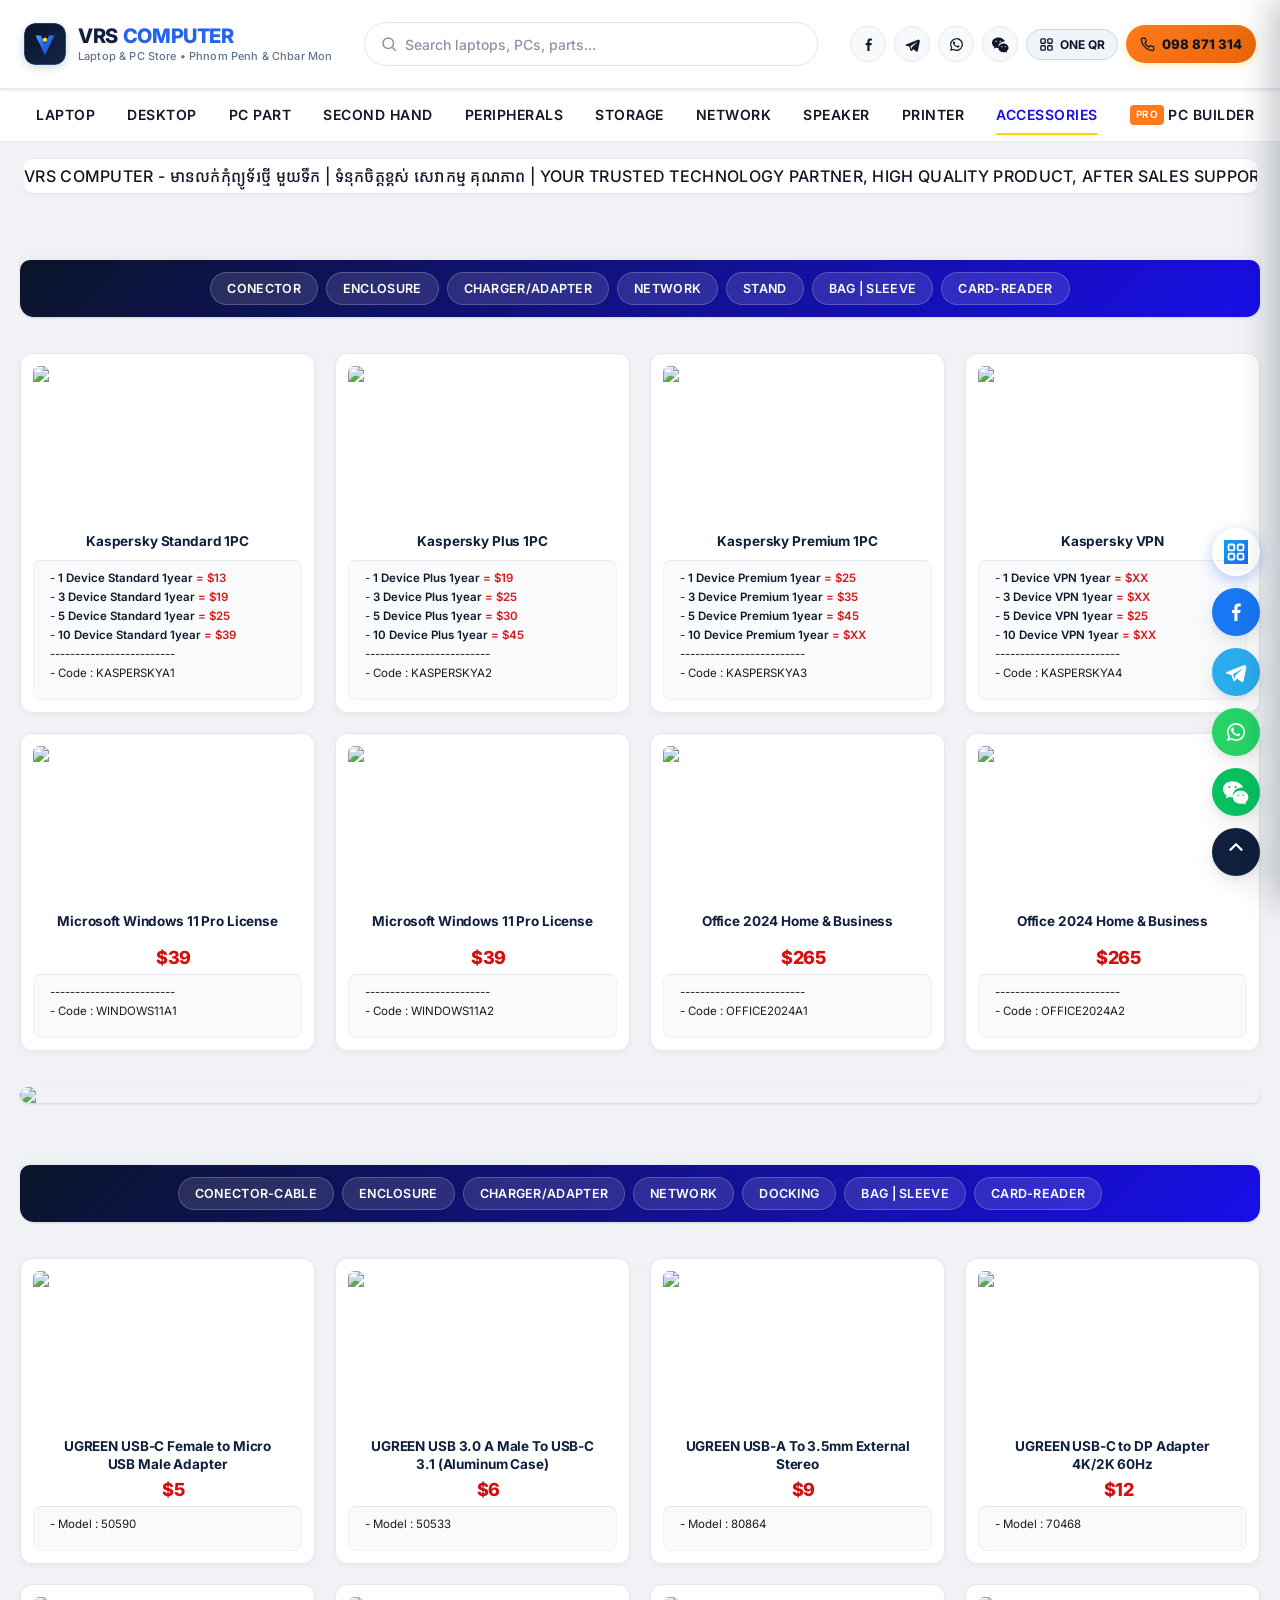
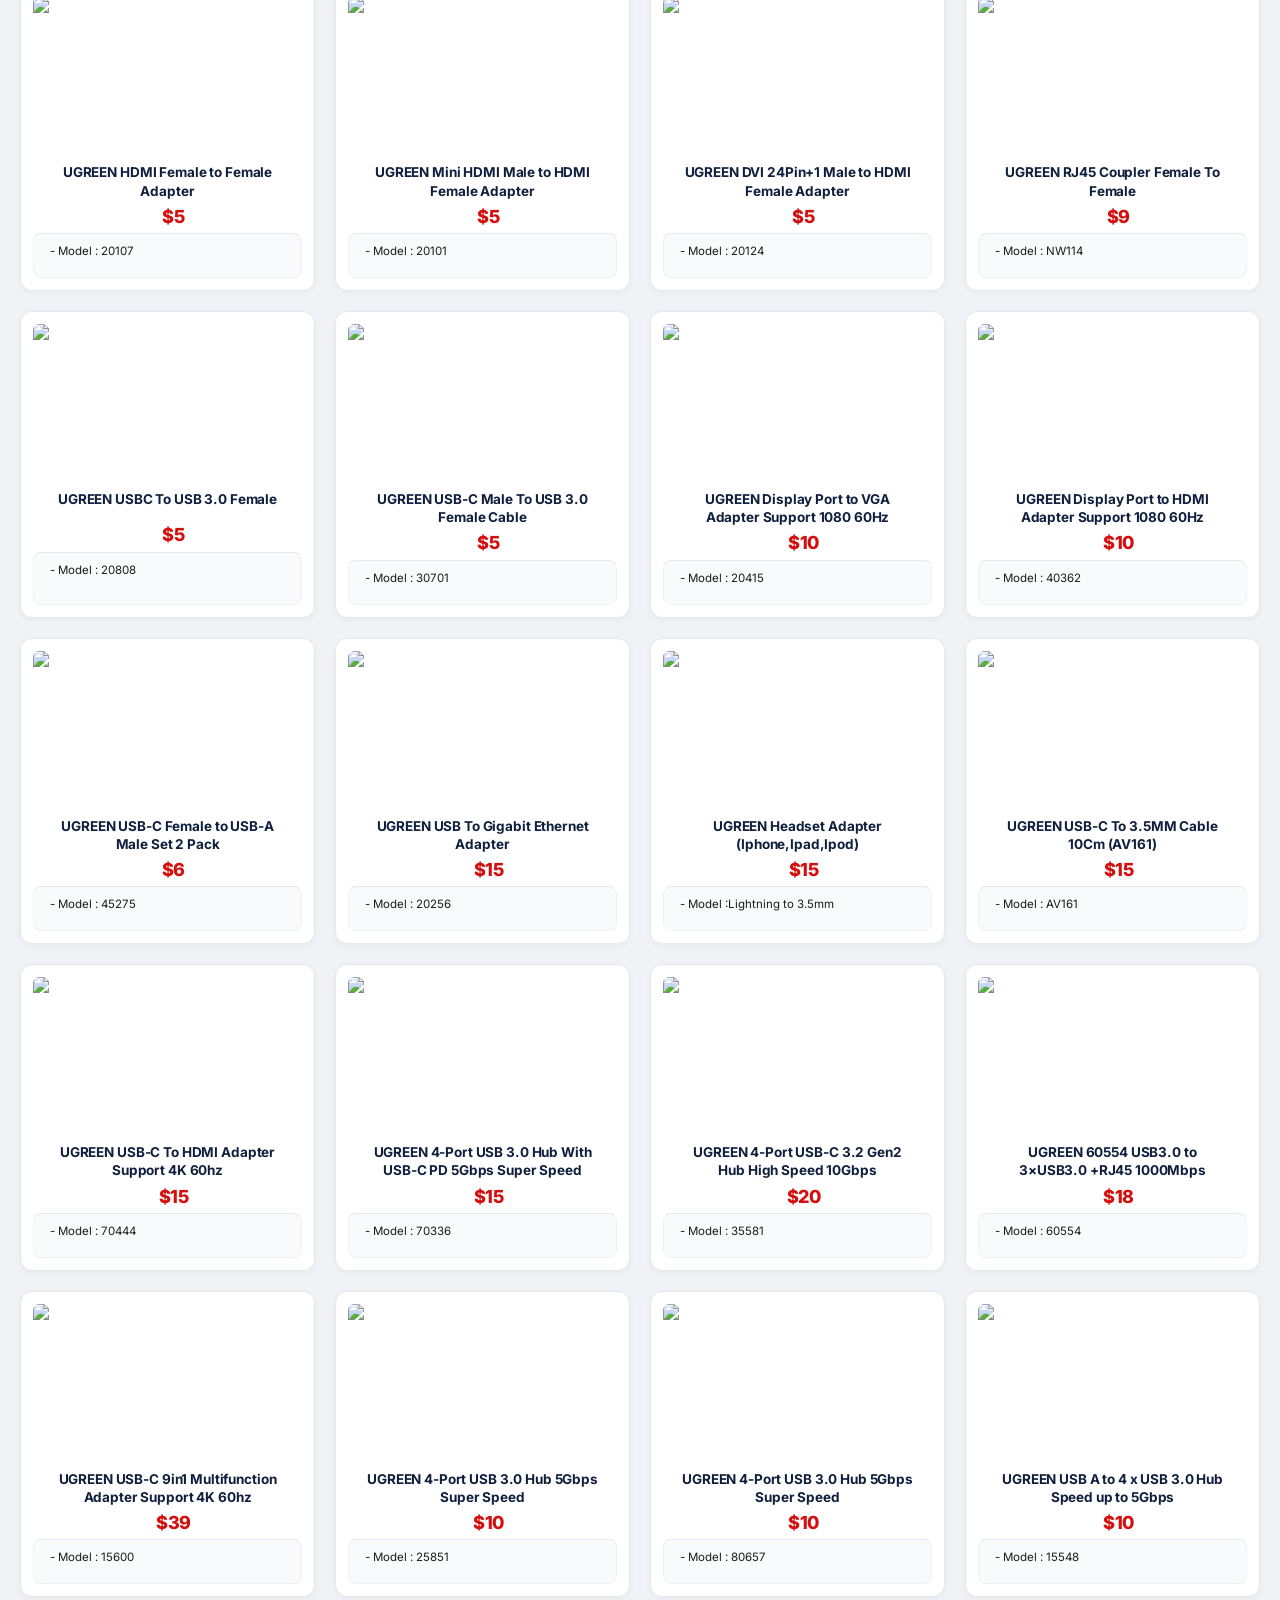
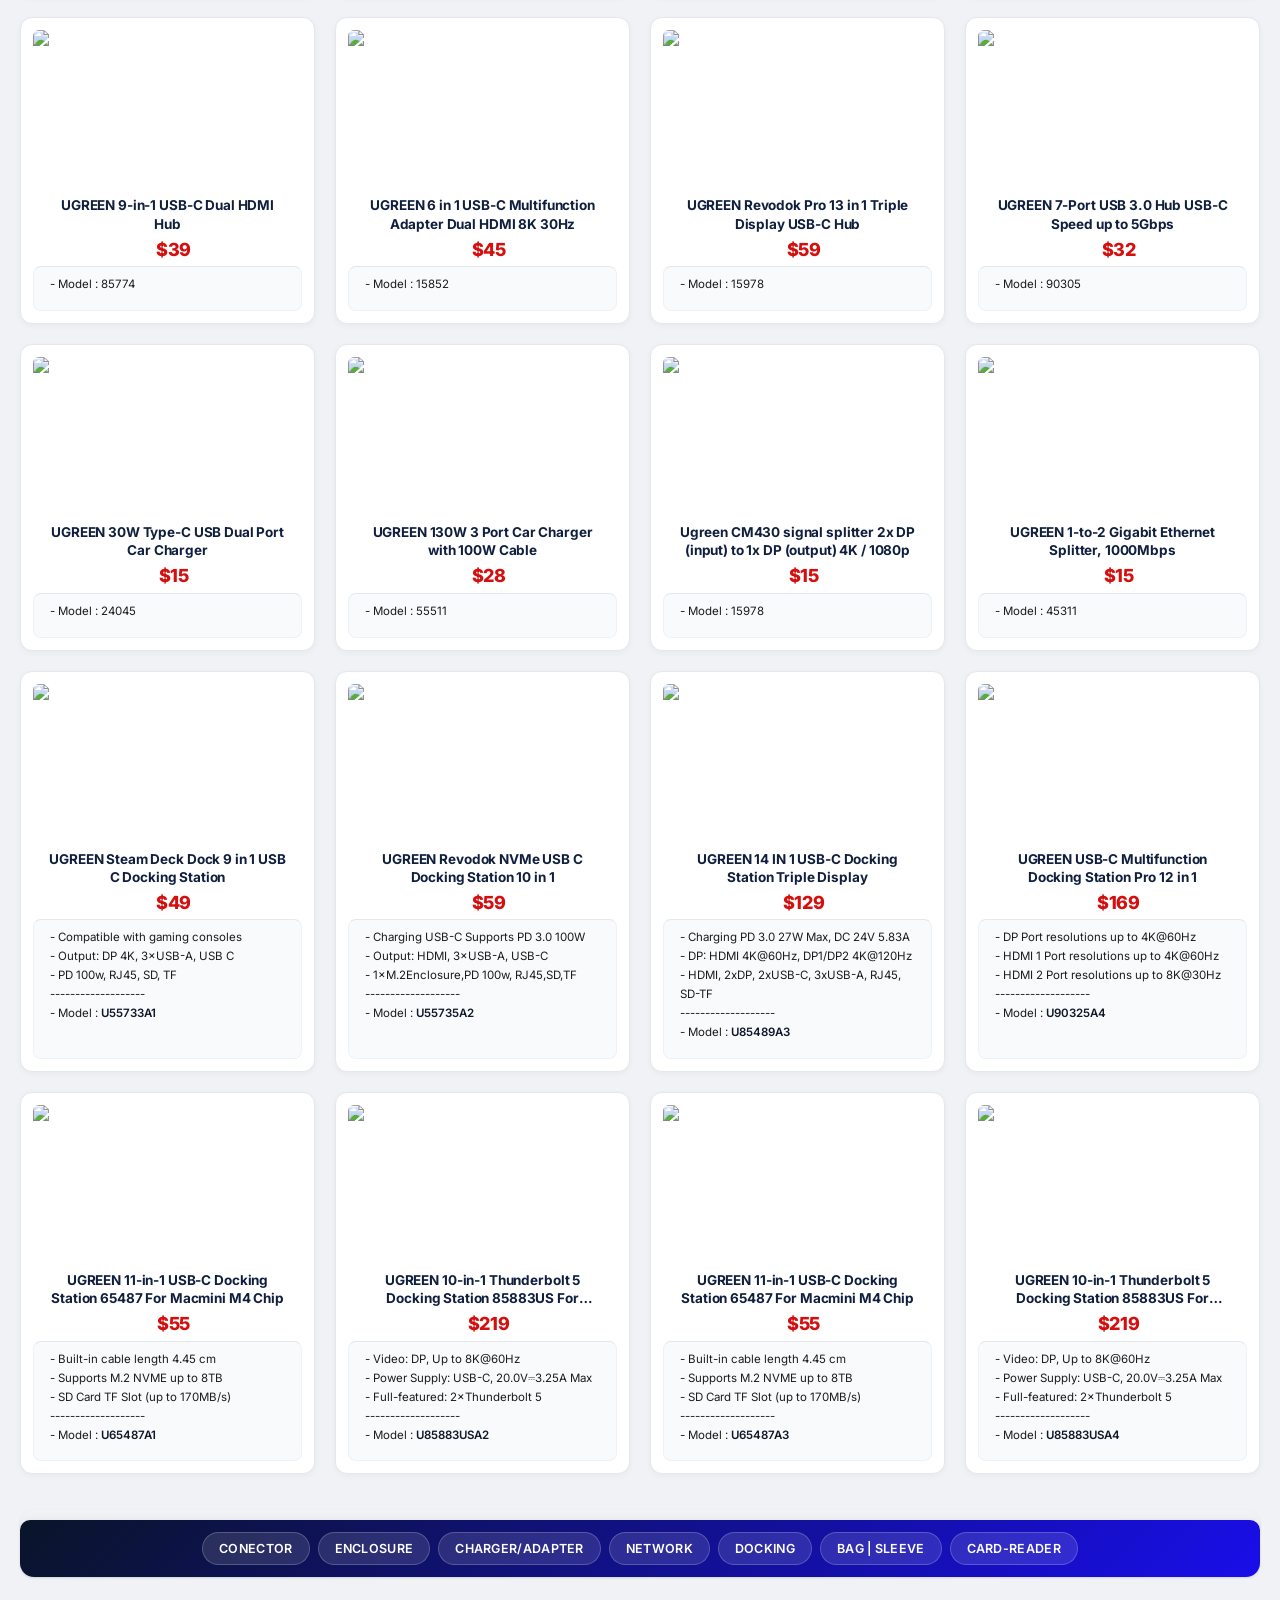
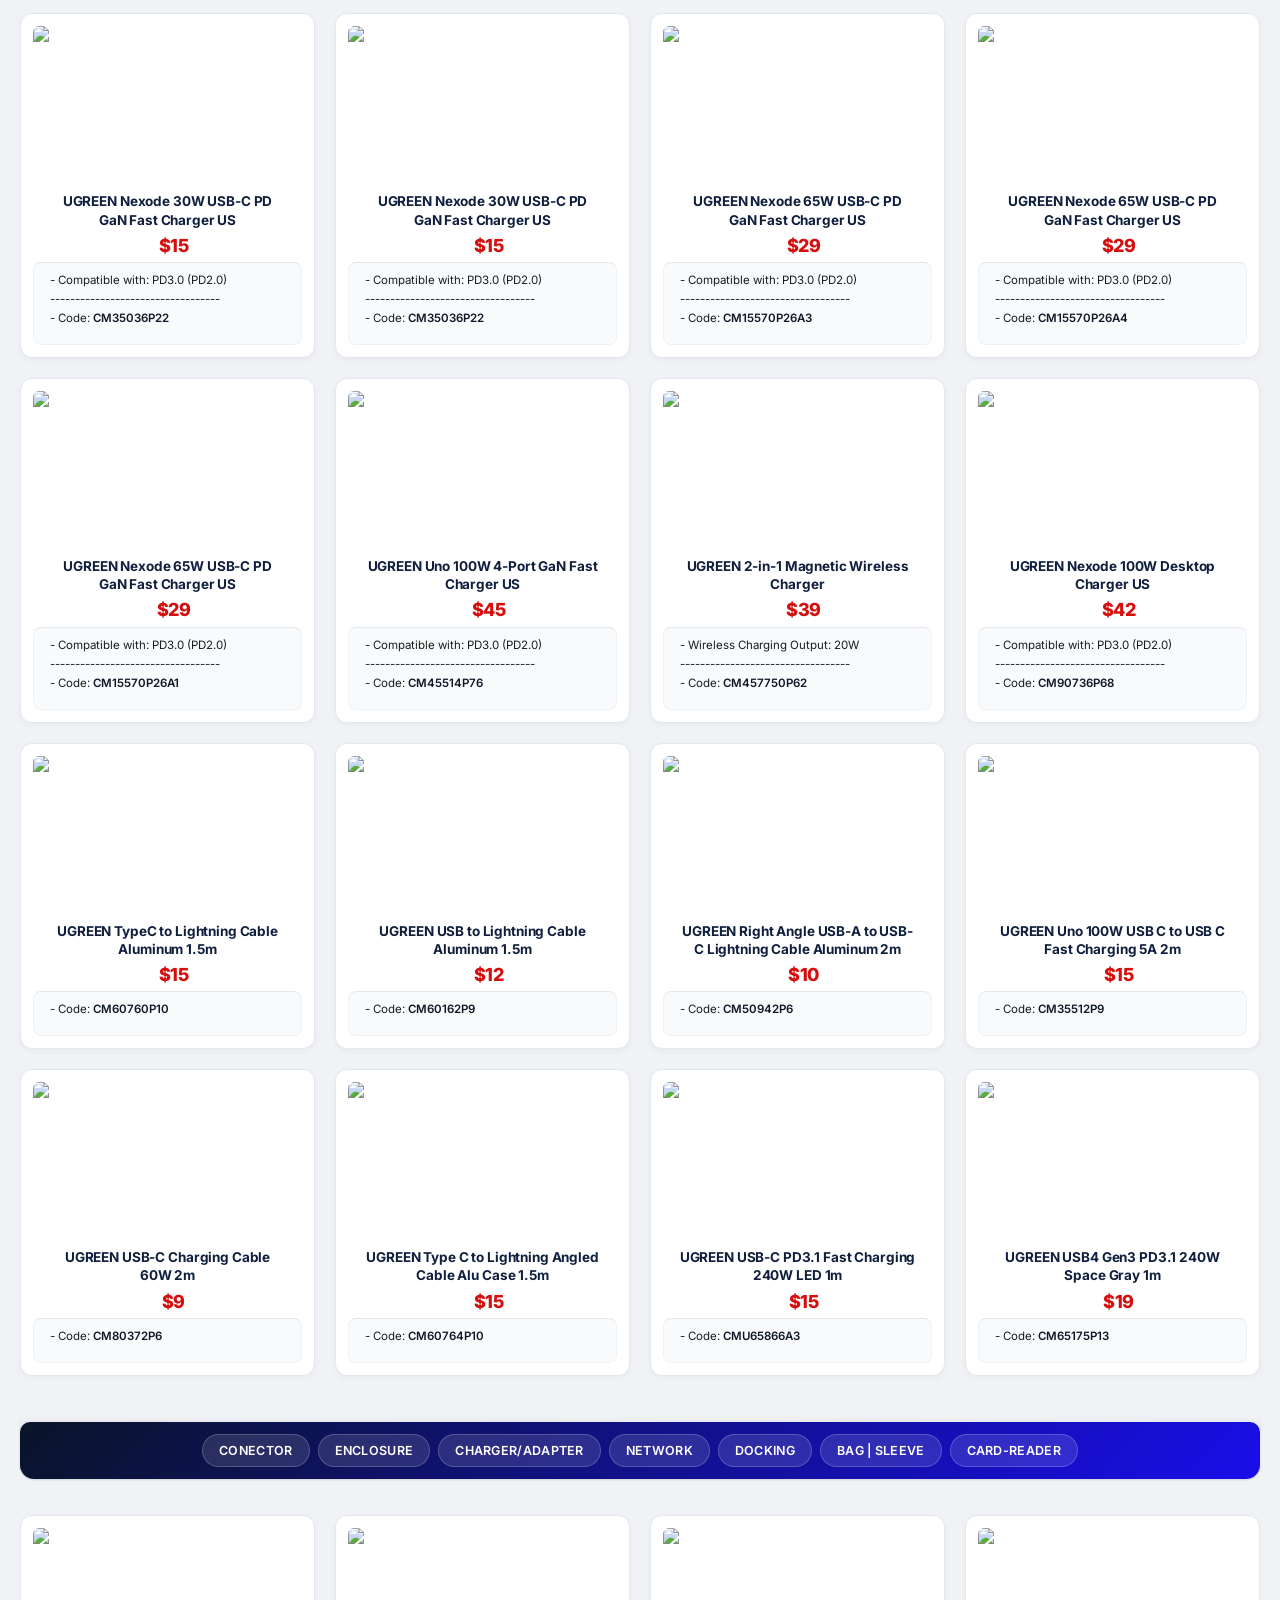
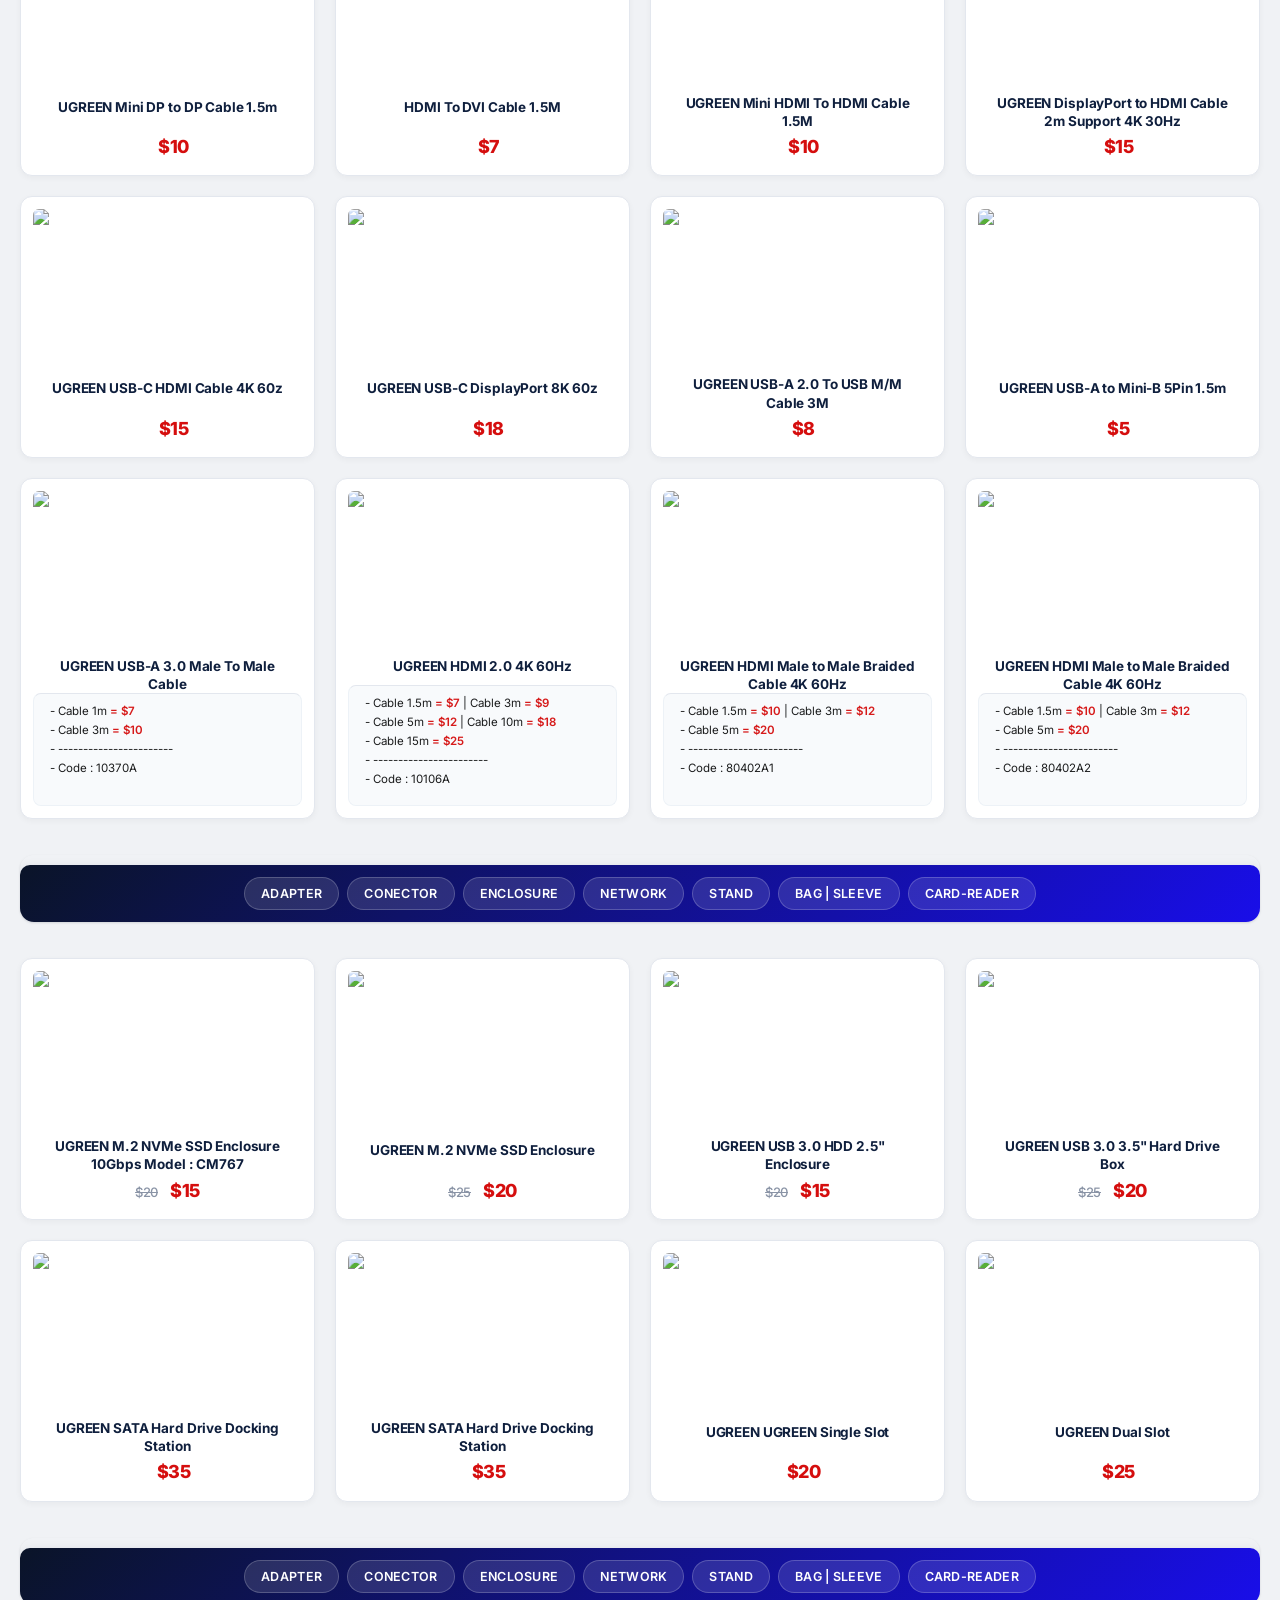
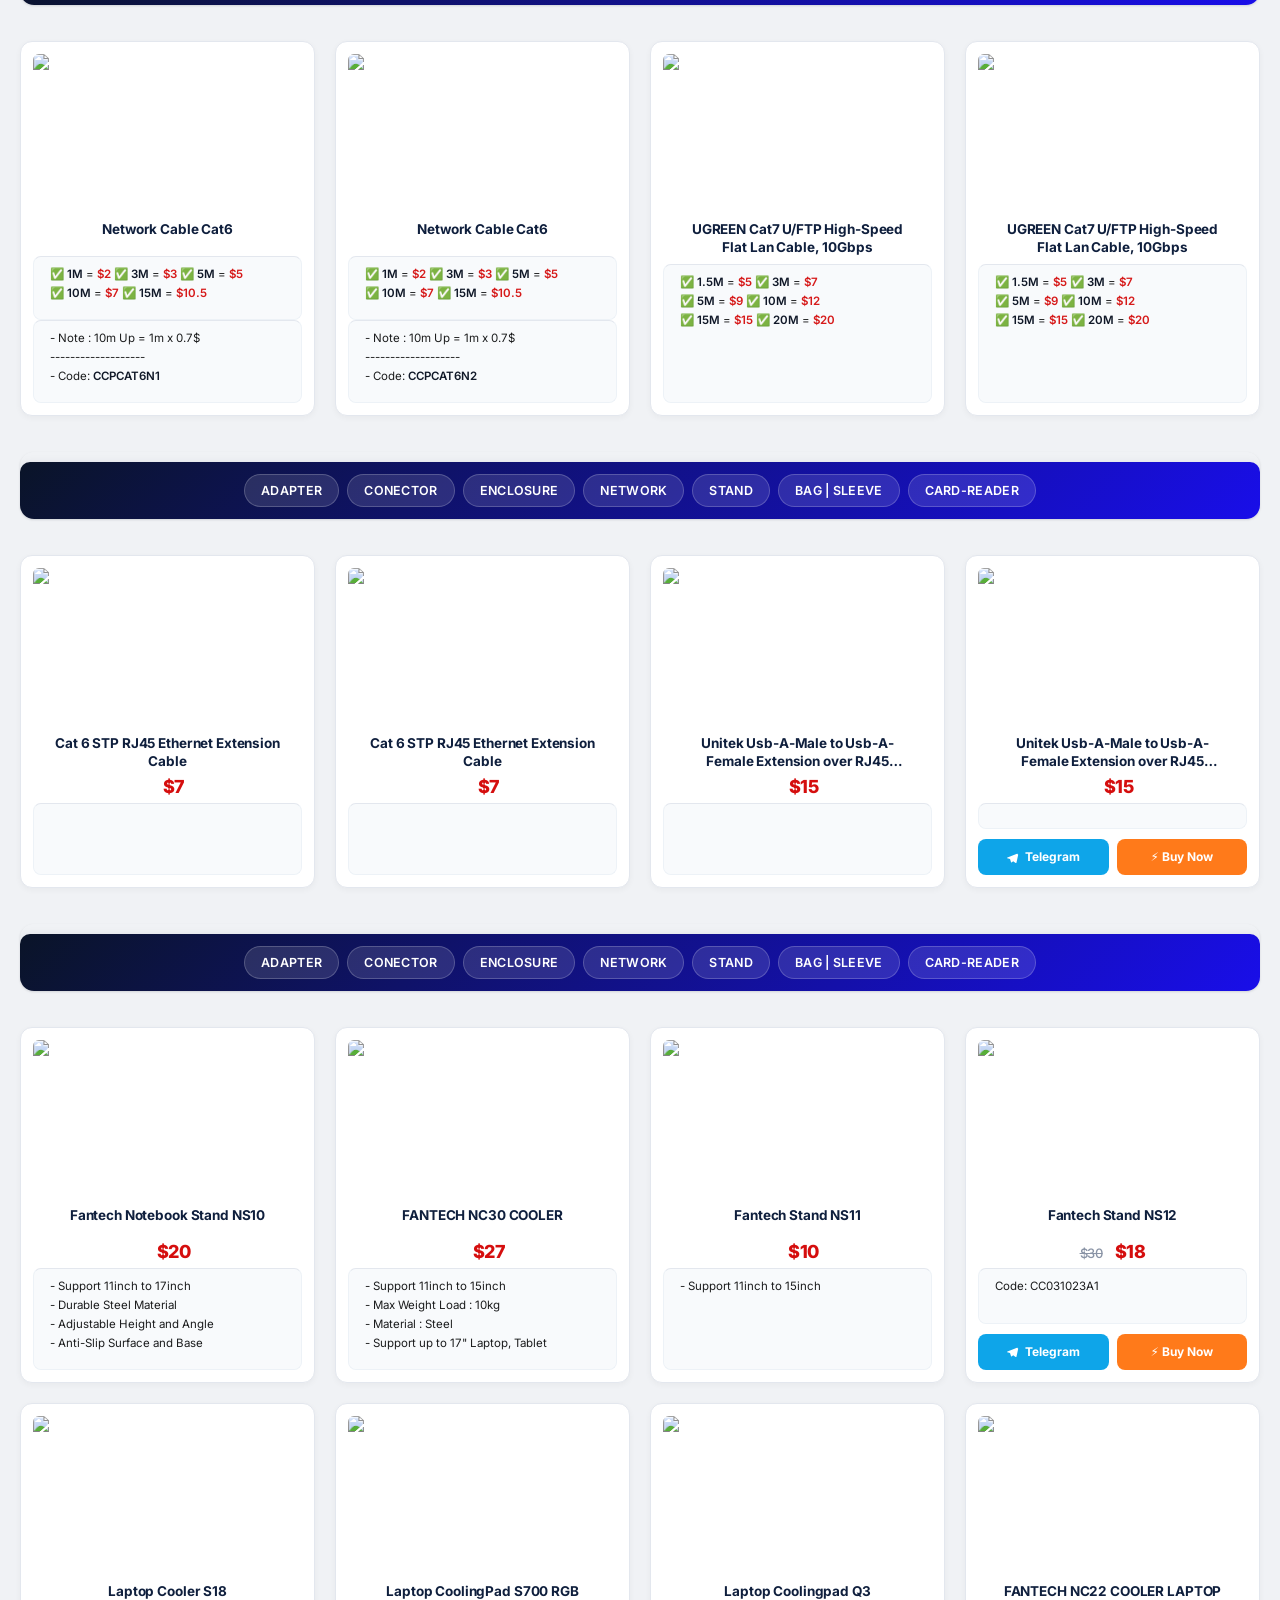
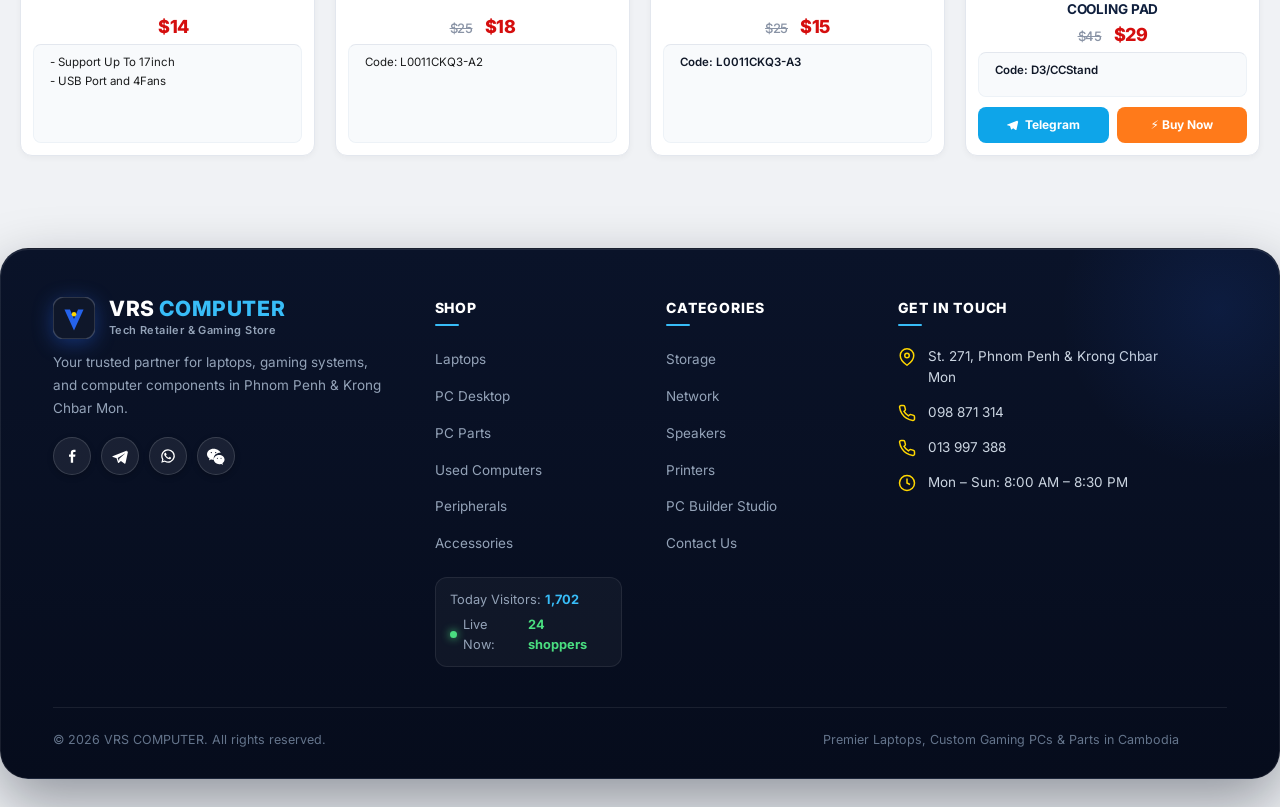
==== commit 02ae2042: "feat(responsive): optimize layout across all phones, tablets, and desktops with fluid sizing, swipea" ====
--- a/accessories.html
+++ b/accessories.html
@@ -10,10 +10,10 @@
   <link rel="shortcut icon" type="image/x-icon" href="https://cccomputerkh.com/icon.png" />
   
   <!-- Official CC Computer KH Theme & Layout Styles -->
-  <link rel="stylesheet" type="text/css" href="css/theme.css?v=3.9">
-  <link rel="stylesheet" type="text/css" href="css/cc-theme.css?v=3.9">
-  <link rel="stylesheet" type="text/css" href="css/style.css?v=3.9">
-  <link rel="stylesheet" type="text/css" href="css/builder.css?v=3.9">
+  <link rel="stylesheet" type="text/css" href="css/theme.css?v=4.0">
+  <link rel="stylesheet" type="text/css" href="css/cc-theme.css?v=4.0">
+  <link rel="stylesheet" type="text/css" href="css/style.css?v=4.0">
+  <link rel="stylesheet" type="text/css" href="css/builder.css?v=4.0">
 </head>
 
 <body class="cc-scope">
--- a/css/theme.css
+++ b/css/theme.css
@@ -210,6 +210,7 @@
 button, input, select, textarea {
   font-family: inherit;
   font-size: inherit;
+  box-sizing: border-box;
 }
 
 button {
@@ -220,14 +221,45 @@
   touch-action: manipulation;
 }
 
-/* Prevent auto-zoom on mobile inputs in iOS */
+/* Universal Cross-Platform Box Sizing & Fluid Foundation */
+*, *::before, *::after {
+  box-sizing: border-box;
+}
+
+html {
+  box-sizing: border-box;
+  -webkit-text-size-adjust: 100%;
+  text-size-adjust: 100%;
+  scroll-behavior: smooth;
+  overflow-x: clip;
+}
+
+body {
+  margin: 0;
+  padding: 0;
+  width: 100%;
+  min-width: 0;
+  overflow-x: clip;
+  -webkit-font-smoothing: antialiased;
+  -moz-osx-font-smoothing: grayscale;
+  text-rendering: optimizeLegibility;
+  -webkit-tap-highlight-color: transparent;
+}
+
+@supports not (overflow-x: clip) {
+  html, body {
+    overflow-x: hidden;
+  }
+}
+
+/* Prevent auto-zoom on mobile inputs in iOS & improve touch areas */
 @media (max-width: 768px) {
   input, select, textarea {
     font-size: 16px !important;
   }
 }
 
-img {
+img, picture, video, canvas, svg {
   max-width: 100%;
   height: auto;
   display: block;
--- a/css/cc-theme.css
+++ b/css/cc-theme.css
@@ -1070,17 +1070,37 @@
 /* -------------------------------------------------------------------------
    7. RESPONSIVE BREAKPOINTS — HEADER/NAV
    ------------------------------------------------------------------------- */
-@media (max-width: 860px) {
+
+/* Tablet (768px - 1024px) Header & Live Search Optimization */
+@media (max-width: 1024px) and (min-width: 769px) {
+  .cc-header__row {
+    padding-inline: 16px !important;
+    gap: 12px !important;
+    height: 68px !important;
+  }
+
+  .cc-search {
+    display: flex !important;
+    flex: 1 1 auto !important;
+    max-width: 340px !important;
+    min-width: 180px !important;
+  }
+
+  .cc-logo__tag {
+    display: none !important;
+  }
+
+  .cc-actions .cc-icon-btn {
+    display: none !important;
+  }
+}
+
+/* Mobile Screens (<= 768px) */
+@media (max-width: 768px) {
   .cc-search {
     display: none !important;
   }
 
-  .cc-header__row {
-    gap: var(--cc-space-3, 12px) !important;
-  }
-}
-
-@media (max-width: 768px) {
   .cc-header {
     height: auto !important;
   }
@@ -1095,6 +1115,8 @@
   .cc-logo {
     gap: 8px !important;
     padding: 0 !important;
+    min-width: 0 !important;
+    flex-shrink: 1 !important;
   }
 
   .cc-logo__img,
@@ -1105,10 +1127,13 @@
     height: 36px !important;
     min-width: 36px !important;
     max-width: 36px !important;
+    flex-shrink: 0 !important;
   }
 
   .cc-logo__name {
-    font-size: 17px !important;
+    font-size: 16px !important;
+    letter-spacing: -0.02em !important;
+    white-space: nowrap !important;
   }
 
   .cc-logo__tag {
@@ -1118,8 +1143,9 @@
   .cc-actions {
     display: flex !important;
     align-items: center !important;
-    gap: 8px !important;
+    gap: 6px !important;
     margin-left: auto !important;
+    flex-shrink: 0 !important;
   }
 
   .cc-actions .cc-icon-btn {
@@ -1132,6 +1158,7 @@
     font-size: 11px !important;
     gap: 4px !important;
     border-radius: 99px !important;
+    white-space: nowrap !important;
   }
 
   .cc-cta {
@@ -1143,6 +1170,9 @@
     display: inline-flex !important;
     align-items: center !important;
     justify-content: center !important;
+    background: #ff7a1a !important;
+    color: #ffffff !important;
+    flex-shrink: 0 !important;
   }
 
   .cc-cta__label {
@@ -1196,12 +1226,15 @@
   .cc-nav__link {
     font-size: 11.5px !important;
     font-weight: 700 !important;
-    padding: 5px 12px !important;
+    padding: 6px 12px !important;
     height: auto !important;
     border-radius: 999px !important;
     background: #f1f5f9 !important;
     color: #334155 !important;
     text-transform: uppercase !important;
+    letter-spacing: 0.2px !important;
+    display: inline-flex !important;
+    align-items: center !important;
   }
 
   .cc-nav__link::after {
@@ -1211,6 +1244,7 @@
   .cc-nav__link.is-active {
     background: #2563eb !important;
     color: #ffffff !important;
+    box-shadow: 0 2px 6px rgba(37, 99, 235, 0.25) !important;
   }
 }
 
@@ -1307,22 +1341,32 @@
   box-shadow: var(--cc-shadow-md, 0 8px 24px rgba(16, 24, 40, 0.08)) !important;
 }
 
-@media (max-width: 1100px) {
+/* Responsive Grid across Desktop, Tablet Landscape, Tablet Portrait, and Mobile Phones */
+@media (min-width: 1200px) {
+  .cc-scope #body>.inner {
+    grid-template-columns: repeat(4, 1fr) !important;
+    gap: 20px !important;
+    padding-inline: 20px !important;
+  }
+}
+
+@media (max-width: 1199px) and (min-width: 961px) {
   .cc-scope #body>.inner {
     grid-template-columns: repeat(3, 1fr) !important;
     gap: 16px !important;
-  }
-}
-
-@media (max-width: 820px) {
+    padding-inline: 16px !important;
+  }
+}
+
+@media (max-width: 960px) and (min-width: 641px) {
   .cc-scope #body>.inner {
     grid-template-columns: repeat(2, 1fr) !important;
-    gap: 14px !important;
+    gap: 16px !important;
     padding-inline: 14px !important;
   }
 }
 
-@media (max-width: 540px) {
+@media (max-width: 640px) {
   .cc-scope #body>.inner {
     grid-template-columns: 1fr !important;
     gap: 14px !important;
@@ -1330,43 +1374,78 @@
   }
 }
 
+@media (max-width: 360px) {
+  .cc-scope #body>.inner {
+    grid-template-columns: 1fr !important;
+    gap: 10px !important;
+    padding-inline: 8px !important;
+  }
+}
+
 /* =========================================================================
-   10. PRODUCT CARD — INTERNALS (FIXED: BIGGER LAPTOP & COMPACT PADDING)
+   10. PRODUCT CARD — INTERNALS (PROPORTIONAL FOR ALL SCREENS)
    ========================================================================= */
 
-/* 1. បង្រួម Padding របស់ Card ឱ្យតូច និងកំណត់ Hover លើតែ Box Grid */
+/* Card Container with Modern Rounded Elevation */
 .cc-scope .leftbox,
 .cc-scope .centerbox1,
 .cc-scope .centerbox2,
 .cc-scope .rightbox {
-  padding: 8px 8px 12px 8px !important;
+  padding: 12px !important;
   background-color: #ffffff !important;
   border: 1px solid var(--cc-border, #e5e7eb) !important;
-  border-radius: 8px !important;
-  transition: box-shadow 250ms ease, transform 250ms ease !important;
+  border-radius: 12px !important;
+  box-shadow: 0 2px 6px rgba(0, 0, 0, 0.04) !important;
+  display: flex !important;
+  flex-direction: column !important;
+  justify-content: space-between !important;
+  transition: box-shadow 250ms ease, transform 250ms ease, border-color 250ms ease !important;
+  box-sizing: border-box !important;
+  width: 100% !important;
+  height: 100% !important;
+}
+
+@media (max-width: 640px) {
+  .cc-scope .leftbox,
+  .cc-scope .centerbox1,
+  .cc-scope .centerbox2,
+  .cc-scope .rightbox {
+    padding: 12px 14px 14px 14px !important;
+    border-radius: 12px !important;
+  }
 }
 
 .cc-scope .leftbox:hover,
 .cc-scope .centerbox1:hover,
 .cc-scope .centerbox2:hover,
 .cc-scope .rightbox:hover {
-  box-shadow: 0 10px 20px rgba(0, 0, 0, 0.08) !important;
+  box-shadow: 0 10px 24px rgba(16, 24, 40, 0.08) !important;
   transform: translateY(-2px) !important;
-}
-
-/* 2. រូបភាព Laptop — រីកធំពេញ Box & លុប Hover Zoom លើរូបចោល */
+  border-color: #bfdbfe !important;
+}
+
+/* Product Image — High-DPI, proportional max-height across mobile & desktop */
 .cc-scope .pro4 {
   width: 100% !important;
-  height: auto !important;        /* បង្កើនកម្ពស់ឱ្យរូបភាព Laptop រីកធំច្បាស់ */
-  max-height: 280px !important;
+  height: auto !important;
+  max-height: 220px !important;
+  min-height: 150px !important;
   object-fit: contain !important;
   background: transparent !important;
-  padding: 0 !important;           /* លុប Padding សជុំវិញរូបចោល */
+  padding: 0 !important;
   border-bottom: none !important;
   transition: none !important;
   display: block !important;
-  margin: 0 auto 6px auto !important;
-  transform: none !important;      /* បិទ Hover Zoom លើរូប */
+  margin: 0 auto 8px auto !important;
+  transform: none !important;
+}
+
+@media (max-width: 640px) {
+  .cc-scope .pro4 {
+    max-height: 185px !important;
+    min-height: 130px !important;
+    margin-bottom: 6px !important;
+  }
 }
 
 /* បិទ Hover Zoom Effect លើរូបថត */
@@ -1676,10 +1755,9 @@
 
 .cc-scope .popup-overlay {
   position: fixed !important;
-  top: 0;
-  left: 0;
-  width: 100vw;
-  height: 100vh;
+  inset: 0 !important;
+  width: 100% !important;
+  height: 100% !important;
   background: rgba(0, 0, 0, 0.7); /* បាតក្រោយពណ៌ខ្មៅស្រអាប់ */
   z-index: 999999;
   display: flex;
@@ -1705,8 +1783,8 @@
   .cc-contact-page #inner,
   .cc-contact-page #body,
   .cc-contact-page #body > .inner {
-    width: 100vw !important;
-    max-width: 100vw !important;
+    width: 100% !important;
+    max-width: 100% !important;
     margin: 0 !important;
     left: 0 !important;
     transform: none !important;
@@ -1736,8 +1814,8 @@
 
   .cc-contact-page iframe {
     display: block !important;
-    width: min(960px, calc(100% - 32px)) !important;
-    max-width: calc(100% - 32px) !important;
+    width: 100% !important;
+    max-width: 100% !important;
   }
 
   @media (max-width: 760px) {
@@ -1753,9 +1831,10 @@
   }
 
 .cc-contact-page section.container {
-  width: calc(100vw - 32px) !important;
+  width: 100% !important;
   max-width: 960px !important;
   margin-inline: auto !important;
+  padding-inline: 16px !important;
 }
 
 .cc-contact-page section.container > div,
@@ -1870,15 +1949,16 @@
 }
 
 /* -------------------------------------------------------------------------
-   BRANDS SECTION — FULL WIDTH WHITE BACKGROUND
+   BRANDS SECTION — CLEAN RESPONSIVE STICKY BAR
    ------------------------------------------------------------------------- */
 .cc-brands {
+  position: -webkit-sticky !important;
   position: sticky !important;
   top: calc(var(--cc-header-h-scrolled, 68px) + var(--cc-nav-h, 52px) + 2px) !important;
   z-index: 998 !important;
   width: 100% !important;
   background: #ffffff !important;
-  padding-block: var(--cc-space-3) !important;
+  padding-block: var(--cc-space-2, 8px) !important;
   border-bottom: 1px solid var(--cc-border) !important;
   box-shadow: 0 2px 4px rgba(0, 0, 0, 0.03) !important;
   clear: both !important;
@@ -1893,6 +1973,58 @@
   max-width: var(--cc-container);
   margin-inline: auto;
   padding-inline: var(--cc-space-6);
+}
+
+/* Tablet & Mobile: Single-row horizontal swipe strip */
+@media (max-width: 900px) {
+  .cc-brands {
+    top: calc(60px + 42px) !important;
+    z-index: 989 !important;
+    padding-block: 6px !important;
+  }
+
+  .cc-brands__grid {
+    flex-wrap: nowrap !important;
+    overflow-x: auto !important;
+    overflow-y: hidden !important;
+    -webkit-overflow-scrolling: touch !important;
+    scrollbar-width: none !important;
+    justify-content: flex-start !important;
+    padding-inline: 12px !important;
+    gap: 8px !important;
+  }
+
+  .cc-brands__grid::-webkit-scrollbar {
+    display: none !important;
+  }
+
+  .cc-brand {
+    flex-shrink: 0 !important;
+  }
+
+  .cc-brand a {
+    display: inline-flex !important;
+    align-items: center !important;
+    justify-content: center !important;
+    padding: 5px 12px !important;
+    font-size: 11.5px !important;
+    font-weight: 700 !important;
+    background: #f1f5f9 !important;
+    border: 1px solid #e2e8f0 !important;
+    border-radius: 99px !important;
+    color: #334155 !important;
+    white-space: nowrap !important;
+    text-transform: uppercase !important;
+    letter-spacing: 0.3px !important;
+    transition: all 0.2s ease !important;
+  }
+
+  .cc-brand a:hover,
+  .cc-brand a:active {
+    background: #2563eb !important;
+    color: #ffffff !important;
+    border-color: #2563eb !important;
+  }
 }
 /* Enable smooth scrolling natively for the page */
 html {
@@ -2691,8 +2823,8 @@
     .cc-contact-page #inner,
     .cc-contact-page #body,
     .cc-contact-page #body > .inner {
-      width: 100vw !important;
-      max-width: 100vw !important;
+      width: 100% !important;
+      max-width: 100% !important;
       margin: 0 !important;
       left: 0 !important;
       transform: none !important;
@@ -2701,10 +2833,10 @@
     /* Contact Page Container */
     .cc-contact-page section.container {
       display: block !important;
-      width: min(960px, calc(100vw - 32px)) !important;
+      width: 100% !important;
       max-width: 960px !important;
       margin: 0 auto !important;
-      padding: 0 !important;
+      padding: 0 16px !important;
     }
 
     .cc-contact-page section.container > div {
--- a/css/style.css
+++ b/css/style.css
@@ -4384,19 +4384,28 @@
 }
 
 @media (max-width: 1100px) {
-  .leftbox, .centerbox1, .centerbox2, .rightbox {
+  body:not(.cc-scope) .leftbox, 
+  body:not(.cc-scope) .centerbox1, 
+  body:not(.cc-scope) .centerbox2, 
+  body:not(.cc-scope) .rightbox {
     width: 31.5%;
   }
 }
 
 @media (max-width: 820px) {
-  .leftbox, .centerbox1, .centerbox2, .rightbox {
+  body:not(.cc-scope) .leftbox, 
+  body:not(.cc-scope) .centerbox1, 
+  body:not(.cc-scope) .centerbox2, 
+  body:not(.cc-scope) .rightbox {
     width: 48%;
   }
 }
 
-@media (max-width: 540px) {
-  .leftbox, .centerbox1, .centerbox2, .rightbox {
+@media (max-width: 640px) {
+  body:not(.cc-scope) .leftbox, 
+  body:not(.cc-scope) .centerbox1, 
+  body:not(.cc-scope) .centerbox2, 
+  body:not(.cc-scope) .rightbox {
     width: 100%;
     float: none;
     margin: 8px 0;
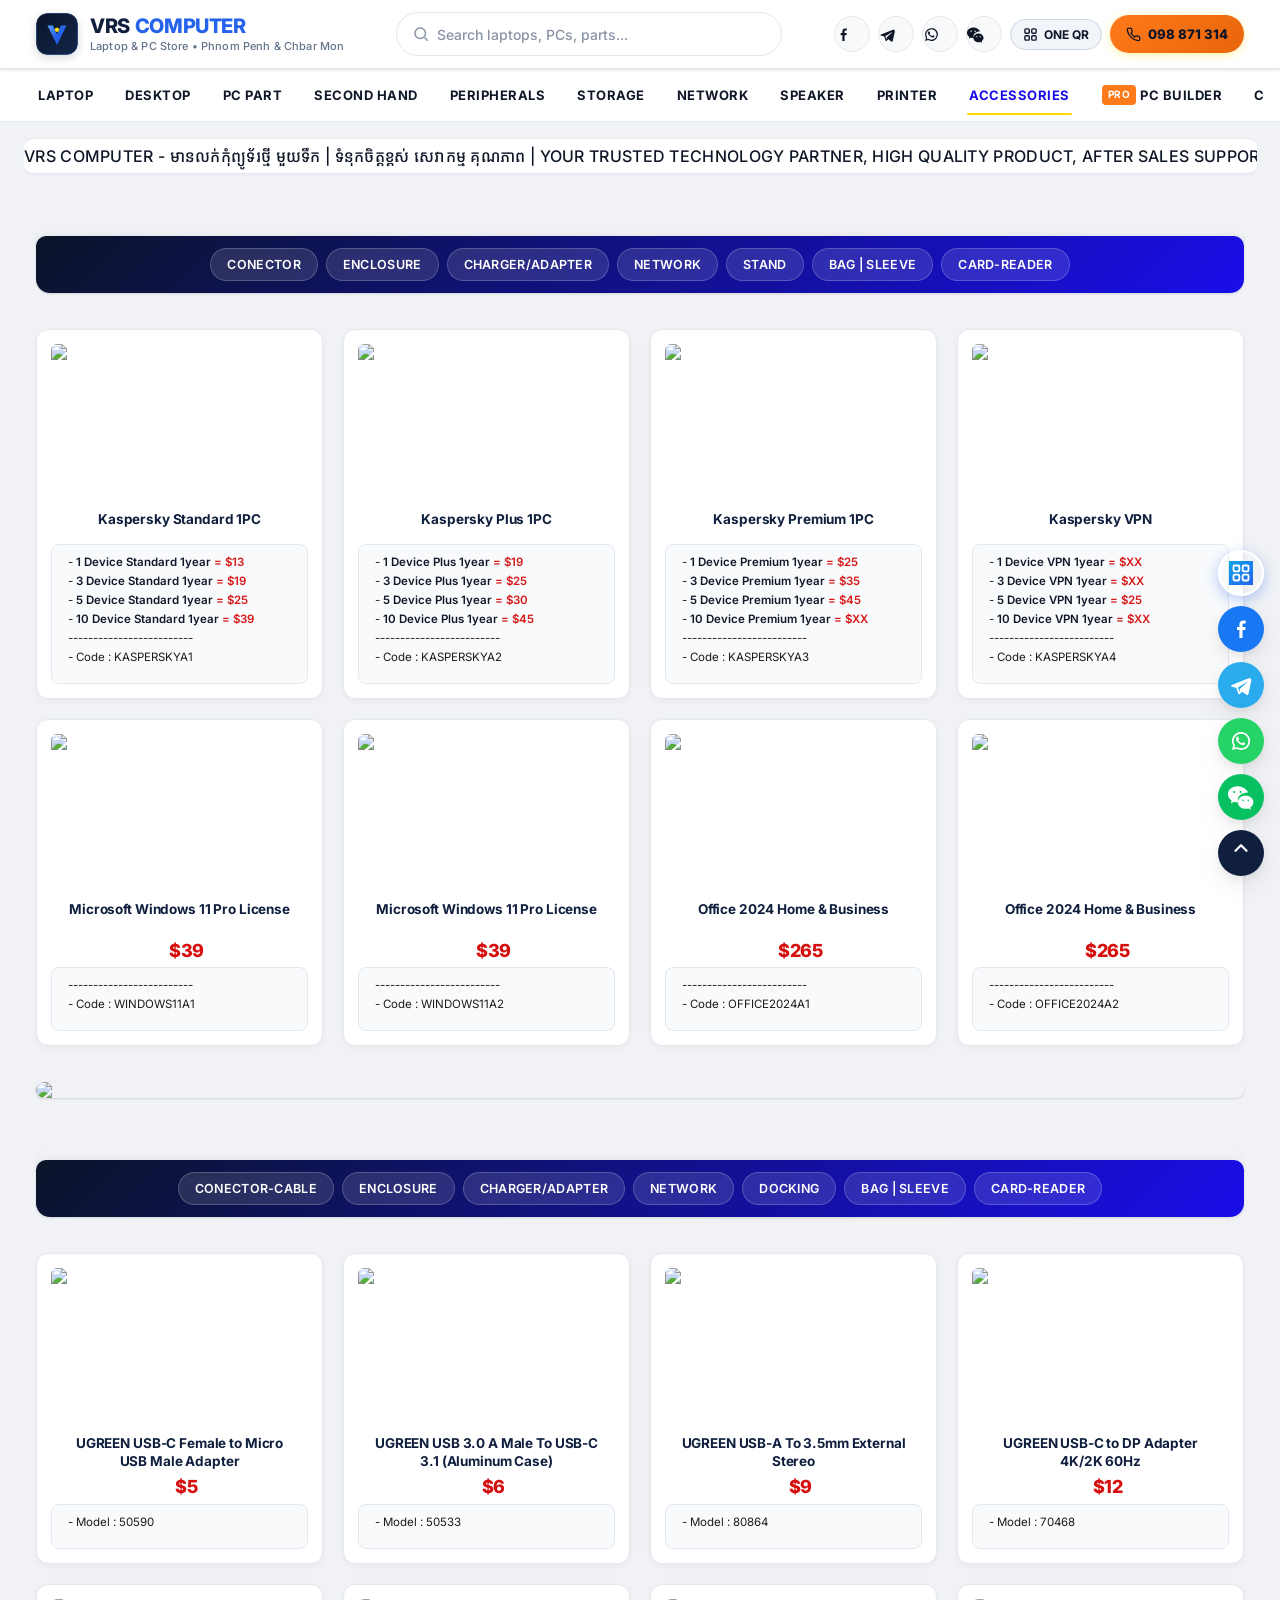
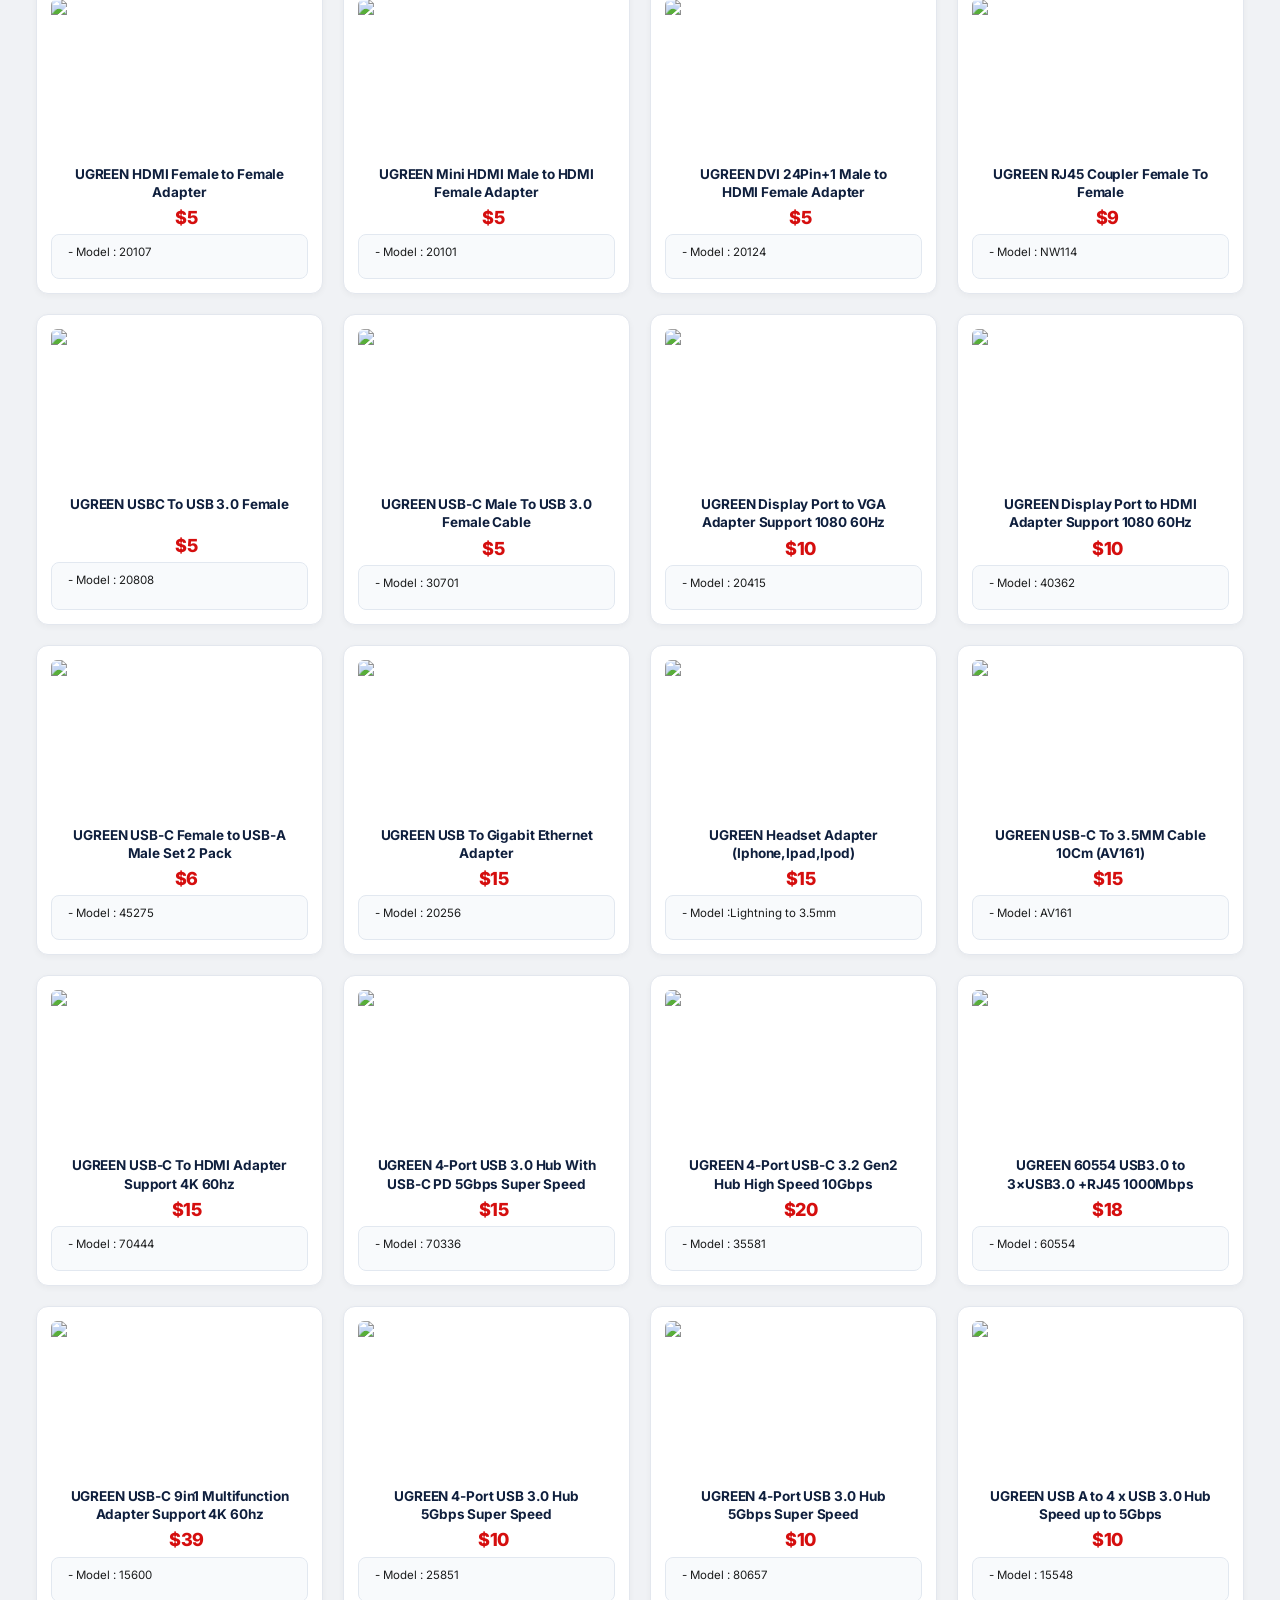
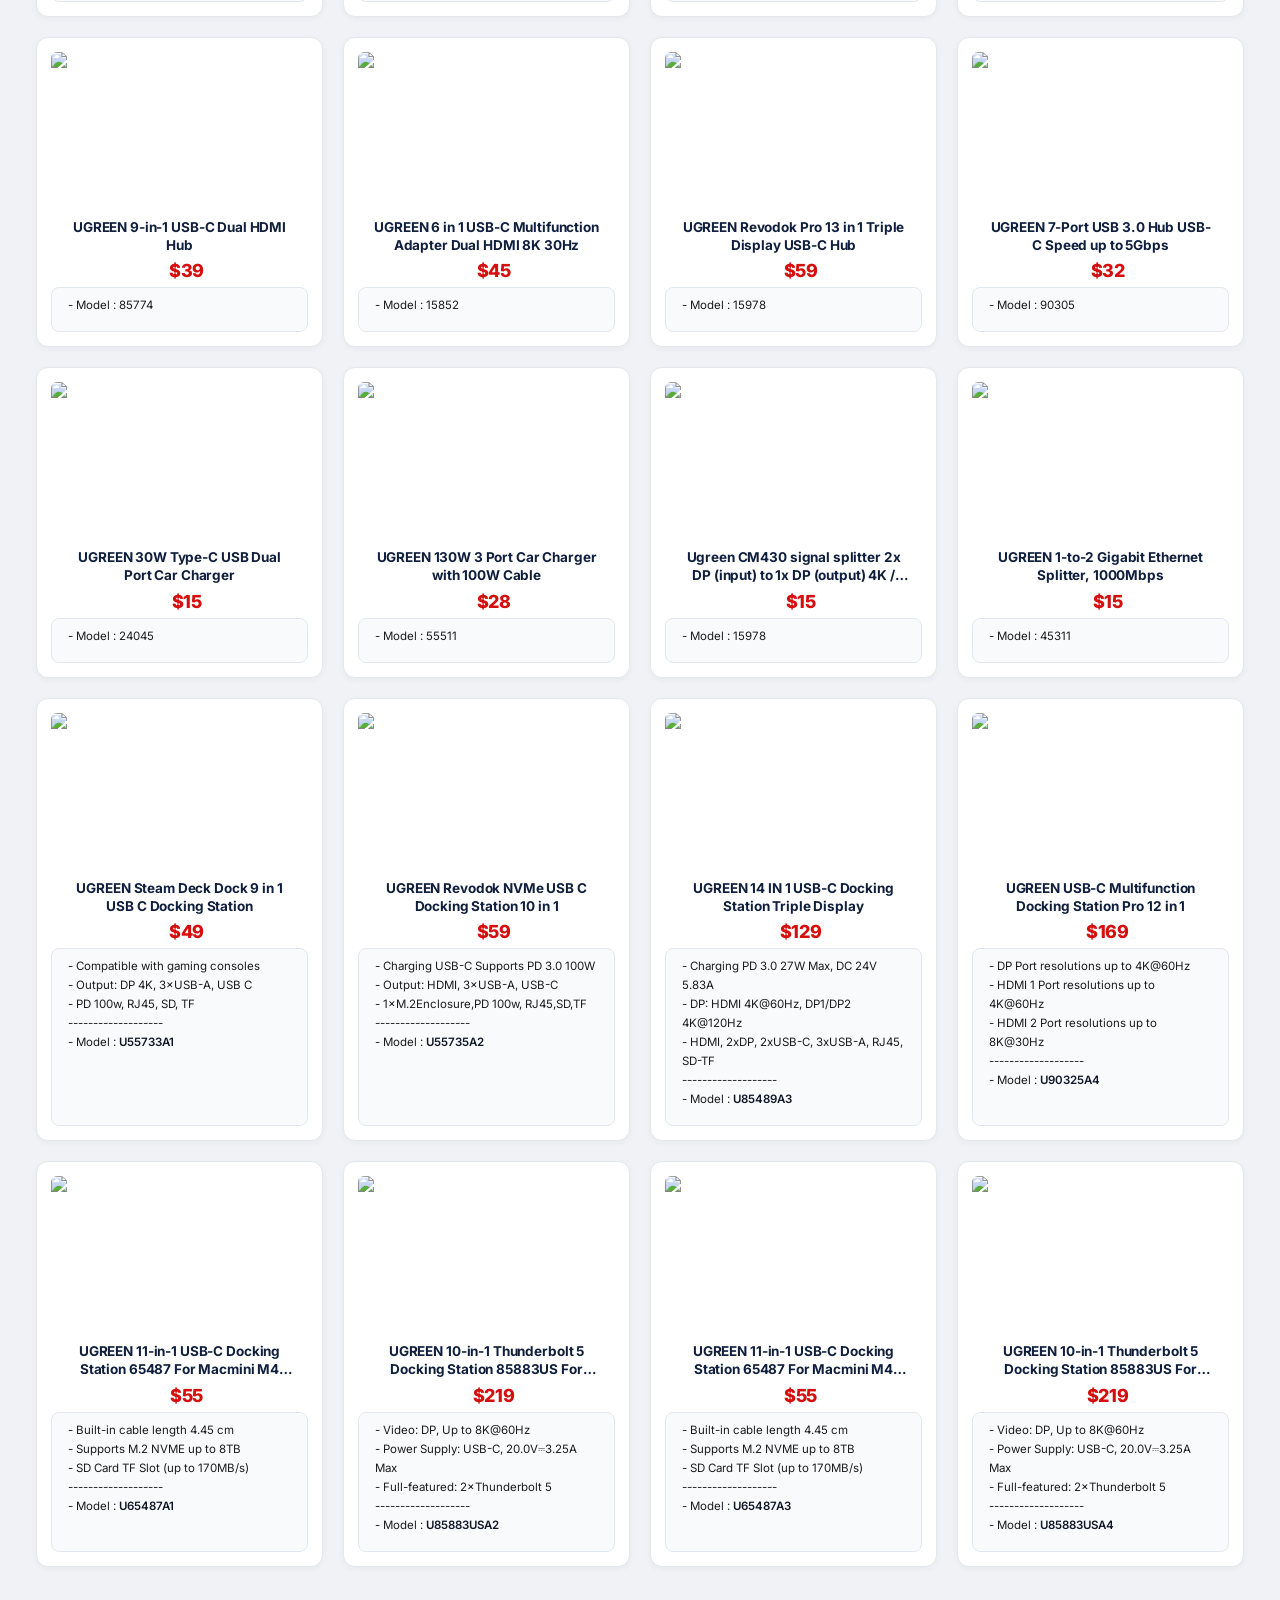
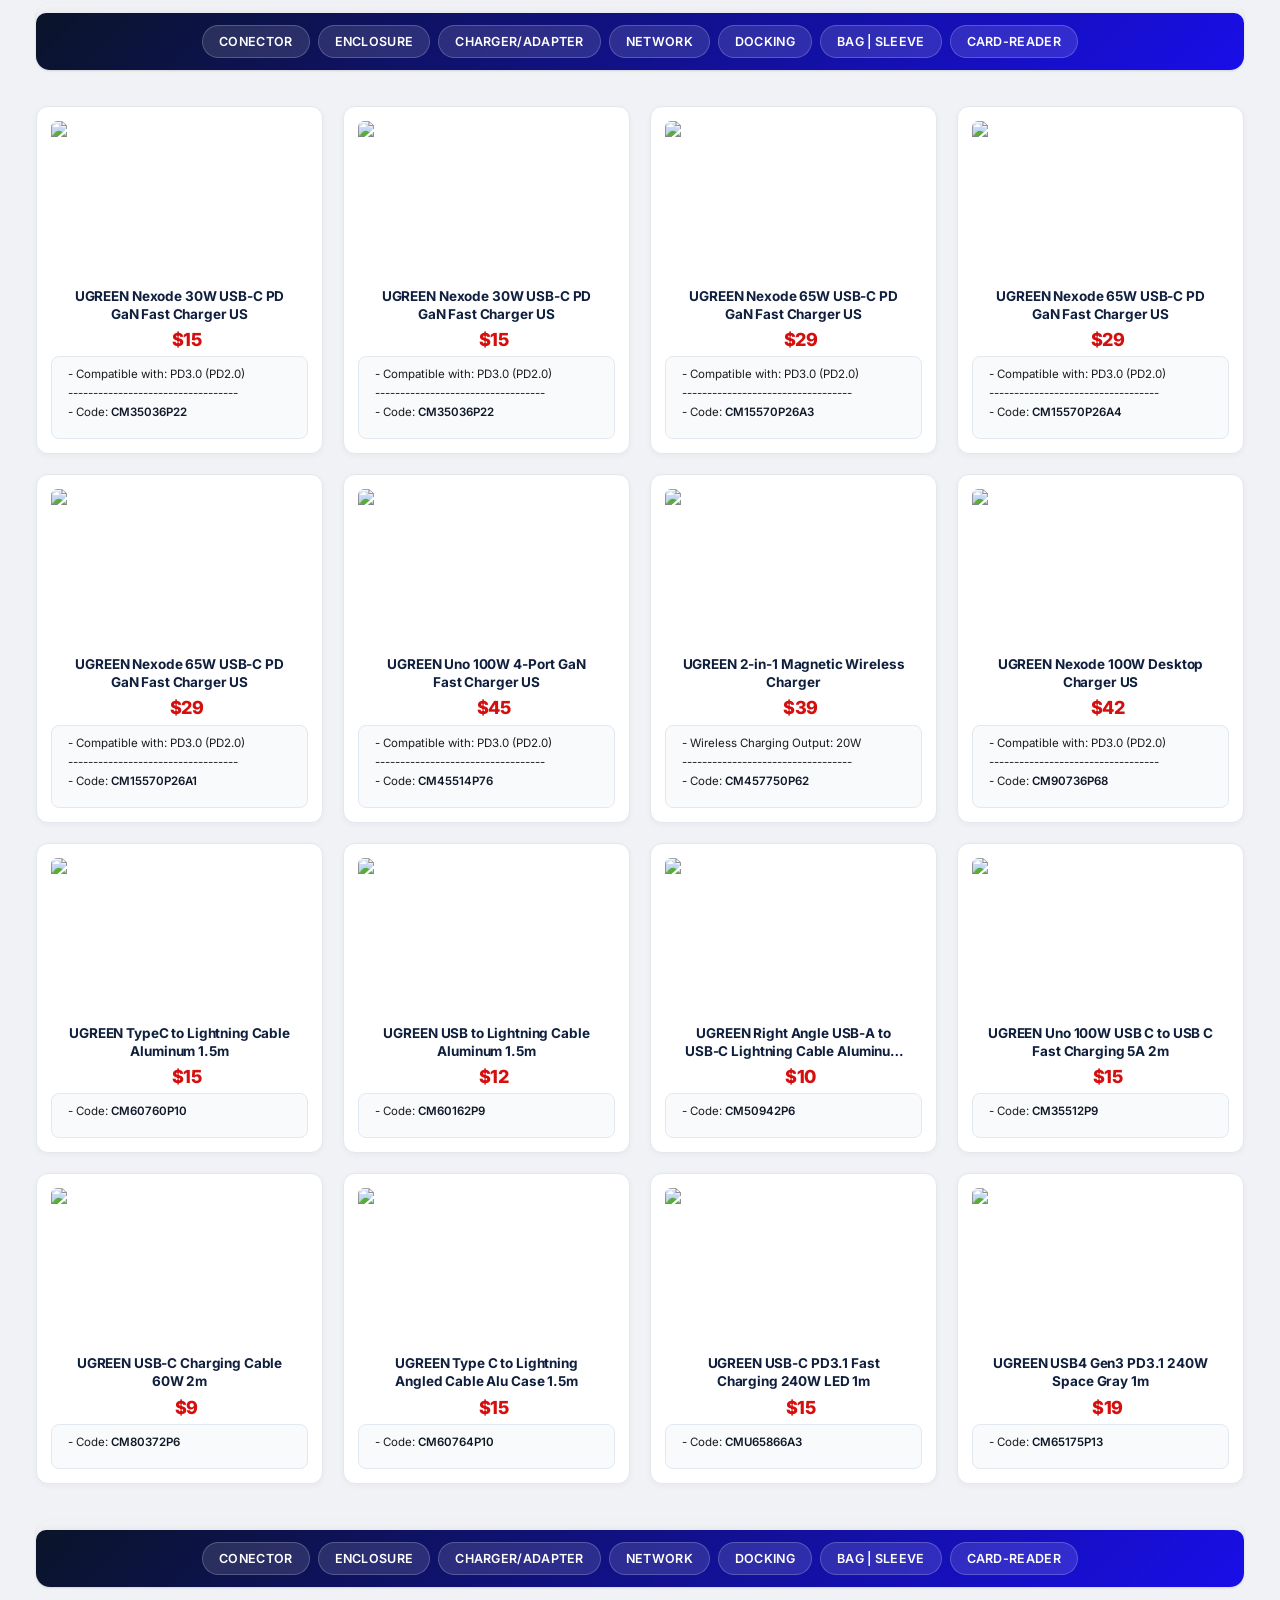
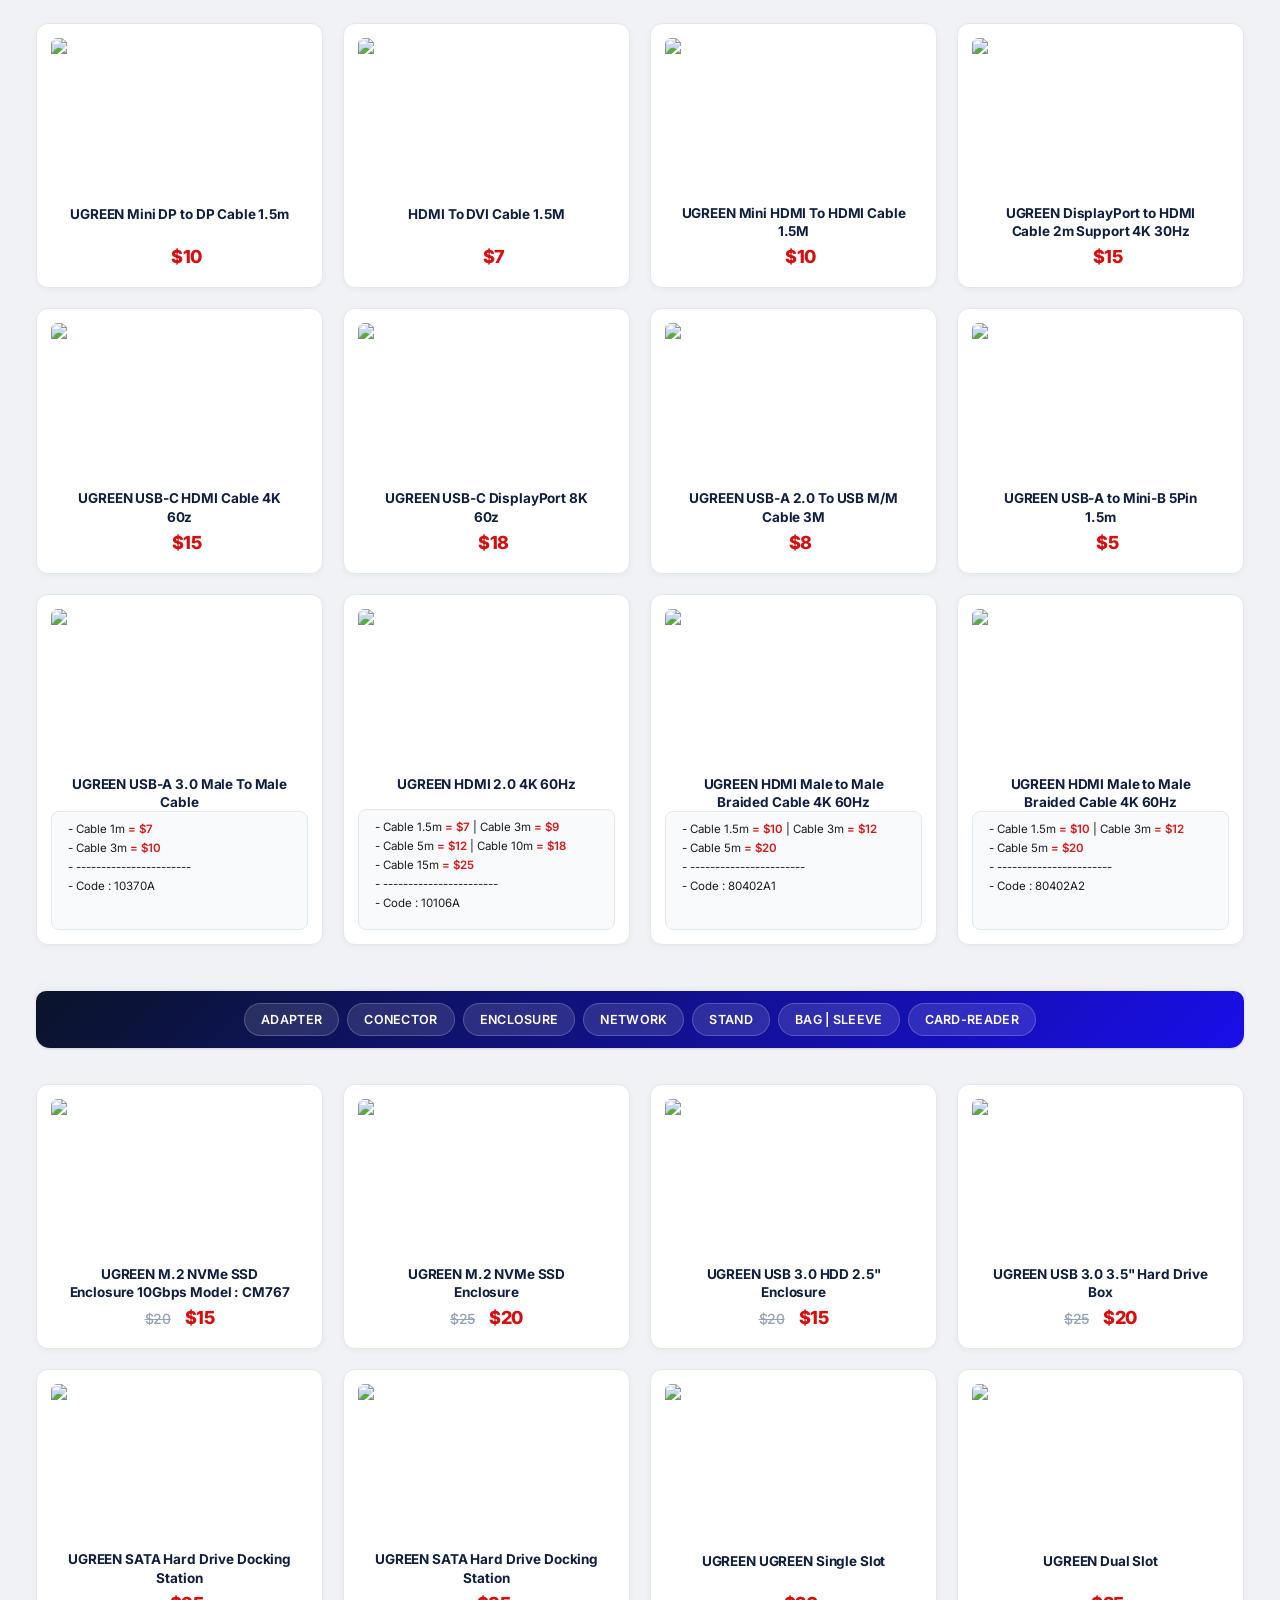
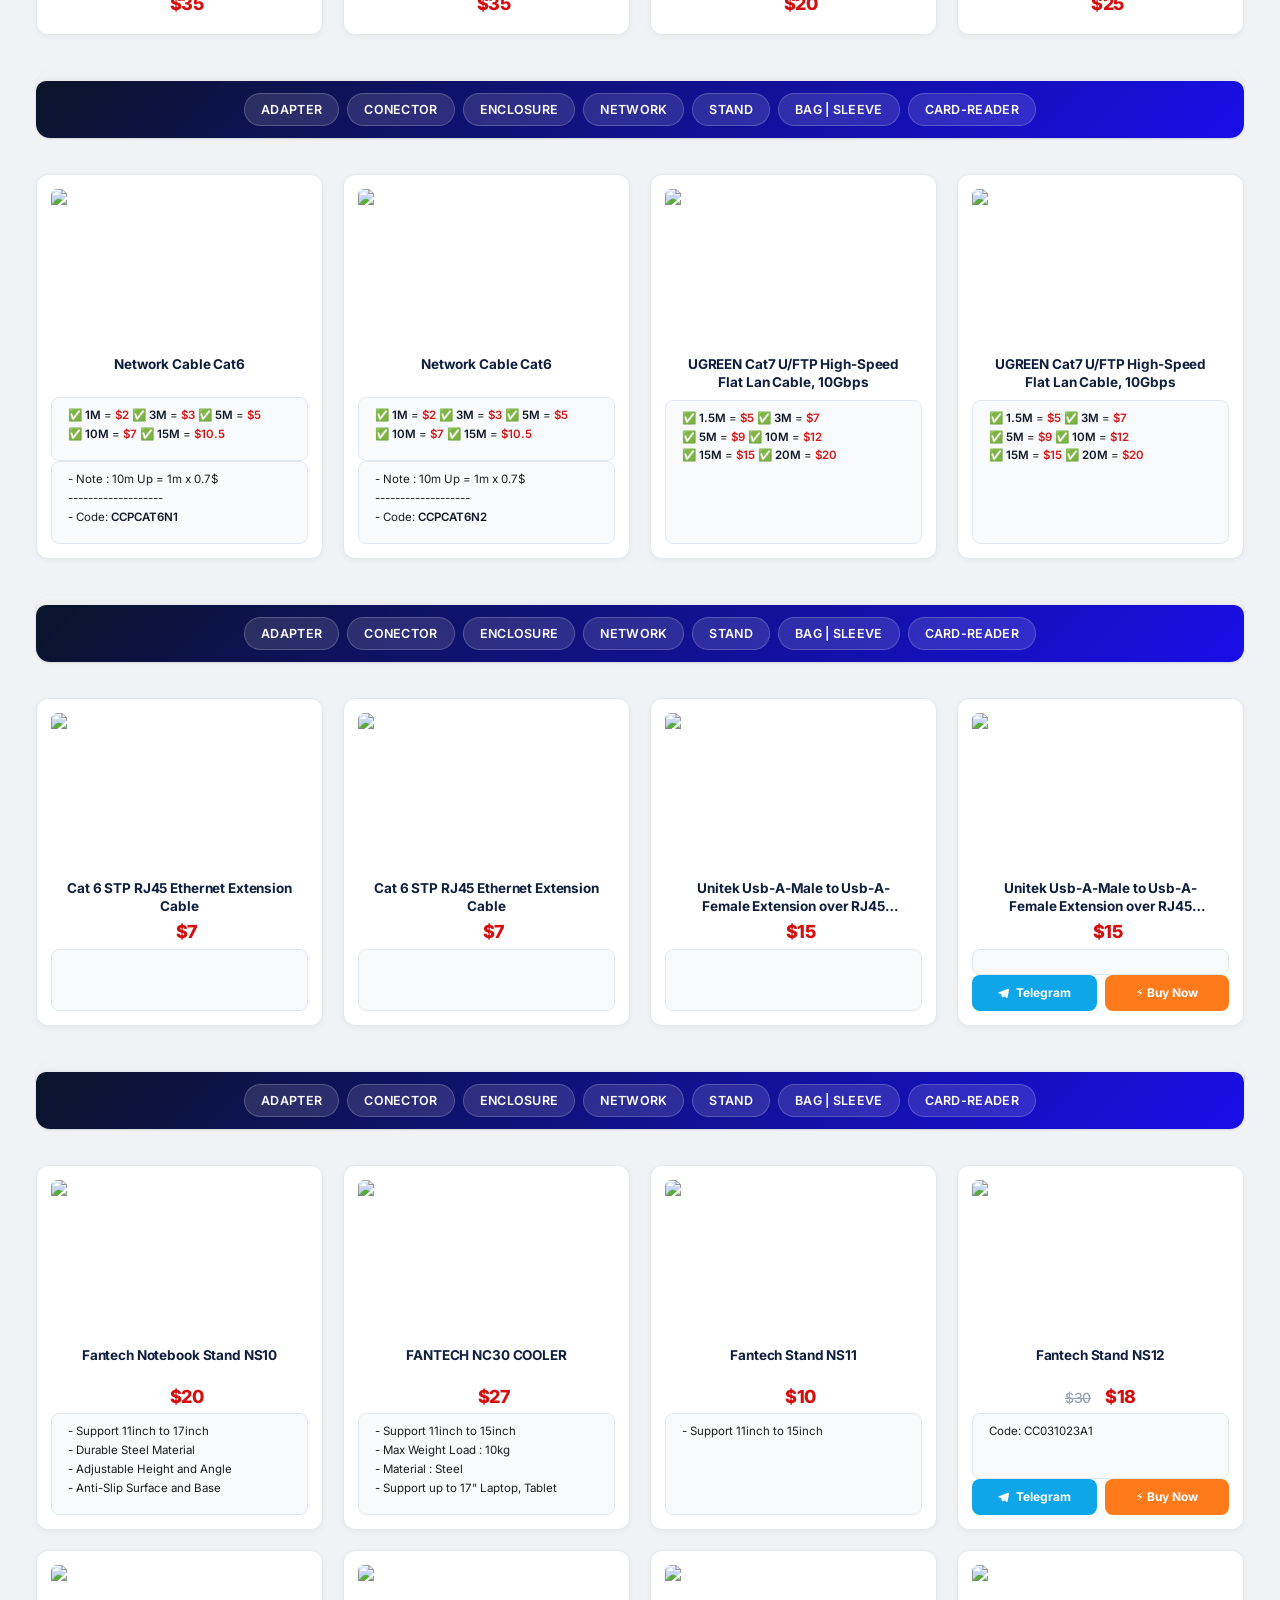
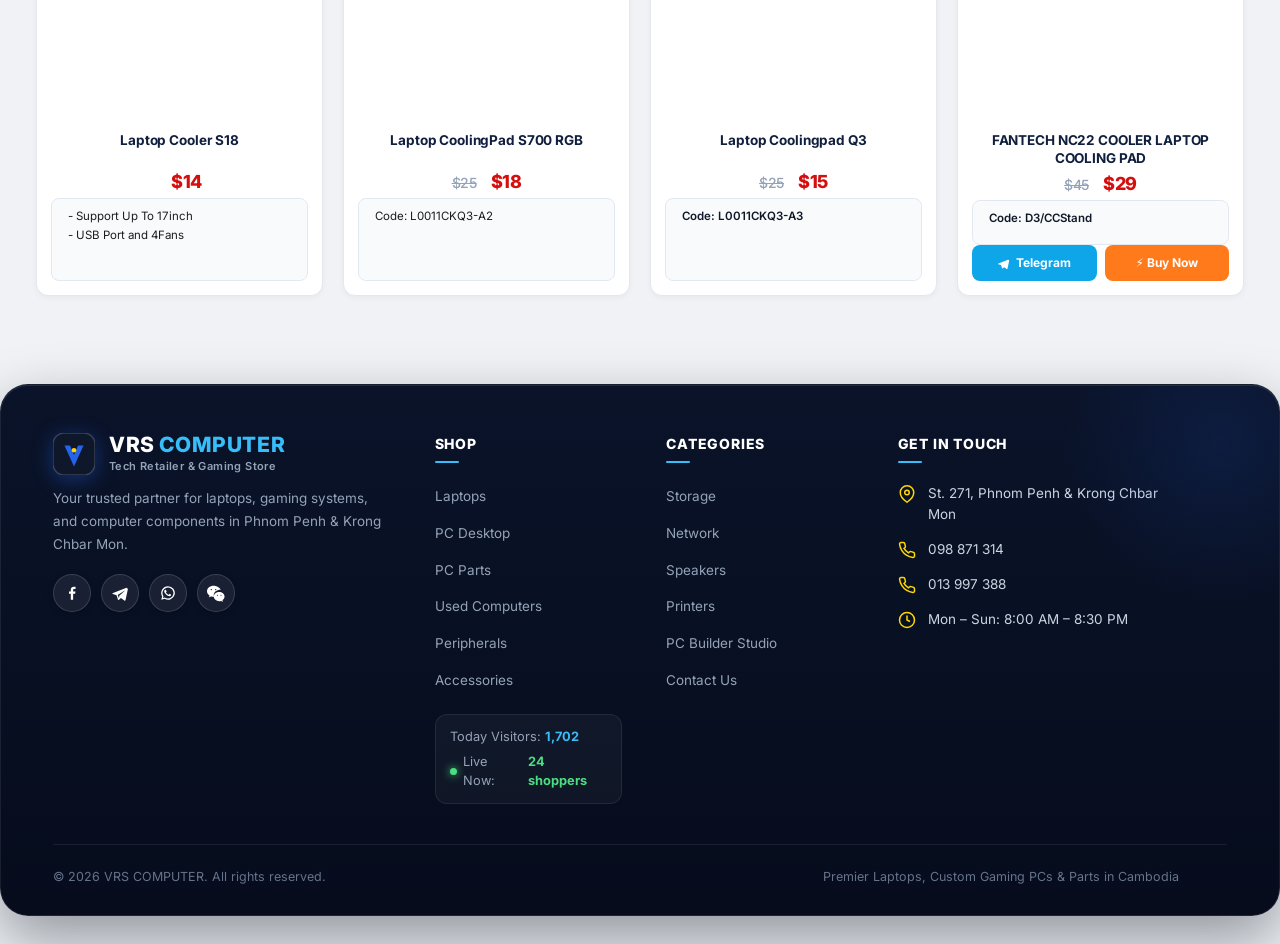
==== commit b46d1360: "feat: enforce desktop 4-column storefront layout and desktop viewport across all platforms" ====
--- a/accessories.html
+++ b/accessories.html
@@ -3,17 +3,17 @@
 <head>
   <meta charset="utf-8">
   <meta http-equiv="X-UA-Compatible" content="IE=edge">
-  <meta name="viewport" content="width=device-width, initial-scale=1.0, viewport-fit=cover">
+  <meta name="viewport" content="width=1260, user-scalable=yes">
   <title>ACCESSORIES - VRS COMPUTER</title>
   <meta name="description" content="VRS COMPUTER - Premier Laptops, Desktop PCs, Parts and Accessories in Cambodia. Official distributor warranty, fast Phnom Penh delivery.">
   <meta name="keywords" content="VRS Computer, laptops, desktop computer, computer price, pc part, cambodia, asus, rog, macbook, lenovo, hp, acer, msi, dell">
   <link rel="shortcut icon" type="image/x-icon" href="https://cccomputerkh.com/icon.png" />
   
   <!-- Official CC Computer KH Theme & Layout Styles -->
-  <link rel="stylesheet" type="text/css" href="css/theme.css?v=4.0">
-  <link rel="stylesheet" type="text/css" href="css/cc-theme.css?v=4.0">
-  <link rel="stylesheet" type="text/css" href="css/style.css?v=4.0">
-  <link rel="stylesheet" type="text/css" href="css/builder.css?v=4.0">
+  <link rel="stylesheet" type="text/css" href="css/theme.css?v=4.2">
+  <link rel="stylesheet" type="text/css" href="css/cc-theme.css?v=4.2">
+  <link rel="stylesheet" type="text/css" href="css/style.css?v=4.2">
+  <link rel="stylesheet" type="text/css" href="css/builder.css?v=4.2">
 </head>
 
 <body class="cc-scope">
--- a/css/theme.css
+++ b/css/theme.css
@@ -231,25 +231,20 @@
   -webkit-text-size-adjust: 100%;
   text-size-adjust: 100%;
   scroll-behavior: smooth;
-  overflow-x: clip;
+  min-width: 1240px;
+  overflow-x: auto;
 }
 
 body {
   margin: 0;
   padding: 0;
   width: 100%;
-  min-width: 0;
-  overflow-x: clip;
+  min-width: 1240px;
+  overflow-x: auto;
   -webkit-font-smoothing: antialiased;
   -moz-osx-font-smoothing: grayscale;
   text-rendering: optimizeLegibility;
   -webkit-tap-highlight-color: transparent;
-}
-
-@supports not (overflow-x: clip) {
-  html, body {
-    overflow-x: hidden;
-  }
 }
 
 /* Prevent auto-zoom on mobile inputs in iOS & improve touch areas */
--- a/css/cc-theme.css
+++ b/css/cc-theme.css
@@ -537,12 +537,6 @@
   background: var(--cc-navy-950);
 }
 
-@media (max-width: 720px) {
-  .cc-hero__frame {
-    aspect-ratio: 4 / 3;
-    border-radius: var(--cc-radius-md);
-  }
-
 /* -------------------------------------------------------------------------
    CONTACT PAGE — replace legacy fixed-width QR/map layout
    ------------------------------------------------------------------------- */
@@ -718,7 +712,6 @@
   .cc-contact-page .coderq {
     grid-template-columns: repeat(2, minmax(0, 1fr));
   }
-}
 }
 
 .cc-hero__slide {
@@ -1071,181 +1064,90 @@
    7. RESPONSIVE BREAKPOINTS — HEADER/NAV
    ------------------------------------------------------------------------- */
 
-/* Tablet (768px - 1024px) Header & Live Search Optimization */
-@media (max-width: 1024px) and (min-width: 769px) {
-  .cc-header__row {
-    padding-inline: 16px !important;
-    gap: 12px !important;
-    height: 68px !important;
-  }
-
-  .cc-search {
-    display: flex !important;
-    flex: 1 1 auto !important;
-    max-width: 340px !important;
-    min-width: 180px !important;
-  }
-
-  .cc-logo__tag {
-    display: none !important;
-  }
-
-  .cc-actions .cc-icon-btn {
-    display: none !important;
-  }
-}
-
-/* Mobile Screens (<= 768px) */
-@media (max-width: 768px) {
-  .cc-search {
-    display: none !important;
-  }
-
-  .cc-header {
-    height: auto !important;
-  }
-
-  .cc-header__row {
-    height: 60px !important;
-    padding-inline: 12px !important;
-    gap: 8px !important;
-    justify-content: space-between !important;
-  }
-
-  .cc-logo {
-    gap: 8px !important;
-    padding: 0 !important;
-    min-width: 0 !important;
-    flex-shrink: 1 !important;
-  }
-
-  .cc-logo__img,
-  .cc-logo svg,
-  .vrs-logo-badge,
-  .cc-logo .brand-emblem-svg {
-    width: 36px !important;
-    height: 36px !important;
-    min-width: 36px !important;
-    max-width: 36px !important;
-    flex-shrink: 0 !important;
-  }
-
-  .cc-logo__name {
-    font-size: 16px !important;
-    letter-spacing: -0.02em !important;
-    white-space: nowrap !important;
-  }
-
-  .cc-logo__tag {
-    display: none !important;
-  }
-
-  .cc-actions {
-    display: flex !important;
-    align-items: center !important;
-    gap: 6px !important;
-    margin-left: auto !important;
-    flex-shrink: 0 !important;
-  }
-
-  .cc-actions .cc-icon-btn {
-    display: none !important;
-  }
-
-  .cc-qr-trigger-btn {
-    height: 36px !important;
-    padding: 0 10px !important;
-    font-size: 11px !important;
-    gap: 4px !important;
-    border-radius: 99px !important;
-    white-space: nowrap !important;
-  }
-
-  .cc-cta {
-    width: 36px !important;
-    height: 36px !important;
-    min-width: 36px !important;
-    padding: 0 !important;
-    border-radius: 50% !important;
-    display: inline-flex !important;
-    align-items: center !important;
-    justify-content: center !important;
-    background: #ff7a1a !important;
-    color: #ffffff !important;
-    flex-shrink: 0 !important;
-  }
-
-  .cc-cta__label {
-    display: none !important;
-  }
-
-  .cc-burger {
-    display: inline-flex !important;
-    align-items: center !important;
-    justify-content: center !important;
-    width: 38px !important;
-    height: 38px !important;
-    min-width: 38px !important;
-    border-radius: 9px !important;
-    border: 1px solid var(--cc-border, #e3e7ee) !important;
-    background: #ffffff !important;
-    color: var(--cc-navy-900, #0a1428) !important;
-    cursor: pointer !important;
-    flex-shrink: 0 !important;
-    touch-action: manipulation;
-  }
-
-  /* Smooth touch horizontal category nav bar */
-  .cc-nav-bar {
-    display: block !important;
-    position: -webkit-sticky !important;
-    position: sticky !important;
-    top: 60px !important;
-    z-index: 990 !important;
-    background: #ffffff !important;
-    border-bottom: 1px solid var(--cc-border, #e3e7ee) !important;
-    box-shadow: 0 2px 6px rgba(0, 0, 0, 0.04) !important;
-  }
-
-  .cc-nav {
-    display: flex !important;
-    align-items: center !important;
-    gap: 6px !important;
-    height: 42px !important;
-    padding: 0 12px !important;
-    overflow-x: auto !important;
-    -webkit-overflow-scrolling: touch !important;
-    scrollbar-width: none !important;
-    white-space: nowrap !important;
-  }
-
-  .cc-nav::-webkit-scrollbar {
-    display: none !important;
-  }
-
-  .cc-nav__link {
-    font-size: 11.5px !important;
-    font-weight: 700 !important;
-    padding: 6px 12px !important;
-    height: auto !important;
-    border-radius: 999px !important;
-    background: #f1f5f9 !important;
-    color: #334155 !important;
-    text-transform: uppercase !important;
-    letter-spacing: 0.2px !important;
-    display: inline-flex !important;
-    align-items: center !important;
-  }
-
-  .cc-nav__link::after {
-    display: none !important;
-  }
-
-  .cc-nav__link.is-active {
-    background: #2563eb !important;
-    color: #ffffff !important;
-    box-shadow: 0 2px 6px rgba(37, 99, 235, 0.25) !important;
-  }
+/* Universal Desktop Header & Live Search for All Platforms */
+.cc-scope .cc-header {
+  position: sticky !important;
+  top: 0 !important;
+  width: 100% !important;
+  min-width: 1240px !important;
+  z-index: 1000 !important;
+  background: #ffffff !important;
+  border-bottom: 1px solid var(--cc-border, #e3e7ee) !important;
+}
+
+.cc-scope .cc-header__row {
+  display: flex !important;
+  align-items: center !important;
+  justify-content: space-between !important;
+  width: 1240px !important;
+  max-width: 1240px !important;
+  margin: 0 auto !important;
+  padding-inline: 16px !important;
+  height: 68px !important;
+}
+
+.cc-scope .cc-search {
+  display: flex !important;
+  flex: 1 1 420px !important;
+  max-width: 500px !important;
+  margin: 0 20px !important;
+}
+
+.cc-scope .cc-burger {
+  display: none !important;
+}
+
+.cc-scope .cc-nav-drawer,
+.cc-scope .cc-nav-scrim {
+  display: none !important;
+}
+
+.cc-scope .cc-actions {
+  display: flex !important;
+  align-items: center !important;
+  gap: 8px !important;
+}
+
+.cc-scope .cc-actions .cc-icon-btn {
+  display: inline-flex !important;
+}
+
+.cc-scope .cc-cta {
+  display: inline-flex !important;
+  width: auto !important;
+  padding: 0 16px !important;
+  border-radius: 999px !important;
+}
+
+.cc-scope .cc-cta__label {
+  display: inline !important;
+}
+
+.cc-scope .cc-nav-bar {
+  display: block !important;
+  width: 100% !important;
+  min-width: 1240px !important;
+  background: #ffffff !important;
+  border-bottom: 1px solid var(--cc-border, #e3e7ee) !important;
+}
+
+.cc-scope .cc-nav {
+  display: flex !important;
+  align-items: center !important;
+  justify-content: flex-start !important;
+  flex-wrap: nowrap !important;
+  width: 1240px !important;
+  margin: 0 auto !important;
+  gap: 4px !important;
+  height: 52px !important;
+  overflow-x: auto !important;
+}
+
+.cc-scope .cc-nav__link {
+  font-size: 13px !important;
+  font-weight: 700 !important;
+  padding: 8px 14px !important;
+  white-space: nowrap !important;
 }
 
 @media (prefers-reduced-motion: reduce) {
@@ -1341,57 +1243,28 @@
   box-shadow: var(--cc-shadow-md, 0 8px 24px rgba(16, 24, 40, 0.08)) !important;
 }
 
-/* Responsive Grid across Desktop, Tablet Landscape, Tablet Portrait, and Mobile Phones */
-@media (min-width: 1200px) {
-  .cc-scope #body>.inner {
-    grid-template-columns: repeat(4, 1fr) !important;
-    gap: 20px !important;
-    padding-inline: 20px !important;
-  }
-}
-
-@media (max-width: 1199px) and (min-width: 961px) {
-  .cc-scope #body>.inner {
-    grid-template-columns: repeat(3, 1fr) !important;
-    gap: 16px !important;
-    padding-inline: 16px !important;
-  }
-}
-
-@media (max-width: 960px) and (min-width: 641px) {
-  .cc-scope #body>.inner {
-    grid-template-columns: repeat(2, 1fr) !important;
-    gap: 16px !important;
-    padding-inline: 14px !important;
-  }
-}
-
-@media (max-width: 640px) {
-  .cc-scope #body>.inner {
-    grid-template-columns: 1fr !important;
-    gap: 14px !important;
-    padding-inline: 12px !important;
-  }
-}
-
-@media (max-width: 360px) {
-  .cc-scope #body>.inner {
-    grid-template-columns: 1fr !important;
-    gap: 10px !important;
-    padding-inline: 8px !important;
-  }
-}
-
-/* =========================================================================
-   10. PRODUCT CARD — INTERNALS (PROPORTIONAL FOR ALL SCREENS)
-   ========================================================================= */
+/* Universal 4-Column Product Grid across All Platforms */
+.cc-scope #body>.inner {
+  display: grid !important;
+  grid-template-columns: repeat(4, 1fr) !important;
+  gap: 20px !important;
+  width: 1240px !important;
+  max-width: 1240px !important;
+  min-width: 1200px !important;
+  margin-inline: auto !important;
+  padding-inline: 16px !important;
+  padding-block: 20px !important;
+}
 
 /* Card Container with Modern Rounded Elevation */
 .cc-scope .leftbox,
 .cc-scope .centerbox1,
 .cc-scope .centerbox2,
 .cc-scope .rightbox {
-  padding: 12px !important;
+  width: 100% !important;
+  max-width: none !important;
+  float: none !important;
+  padding: 14px !important;
   background-color: #ffffff !important;
   border: 1px solid var(--cc-border, #e5e7eb) !important;
   border-radius: 12px !important;
@@ -1401,18 +1274,7 @@
   justify-content: space-between !important;
   transition: box-shadow 250ms ease, transform 250ms ease, border-color 250ms ease !important;
   box-sizing: border-box !important;
-  width: 100% !important;
   height: 100% !important;
-}
-
-@media (max-width: 640px) {
-  .cc-scope .leftbox,
-  .cc-scope .centerbox1,
-  .cc-scope .centerbox2,
-  .cc-scope .rightbox {
-    padding: 12px 14px 14px 14px !important;
-    border-radius: 12px !important;
-  }
 }
 
 .cc-scope .leftbox:hover,
@@ -1424,7 +1286,7 @@
   border-color: #bfdbfe !important;
 }
 
-/* Product Image — High-DPI, proportional max-height across mobile & desktop */
+/* Product Image — High-DPI, proportional max-height across all platforms */
 .cc-scope .pro4 {
   width: 100% !important;
   height: auto !important;
@@ -1440,12 +1302,61 @@
   transform: none !important;
 }
 
-@media (max-width: 640px) {
-  .cc-scope .pro4 {
-    max-height: 185px !important;
-    min-height: 130px !important;
-    margin-bottom: 6px !important;
-  }
+.cc-scope .title2 {
+  font-size: 15px !important;
+  font-weight: 700 !important;
+  line-height: 1.4 !important;
+  min-height: 42px !important;
+  margin: 6px 0 !important;
+  color: #1e293b !important;
+}
+
+.cc-scope .sp {
+  font-size: 18px !important;
+  font-weight: 800 !important;
+  color: #dc2626 !important;
+  margin: 6px 0 !important;
+}
+
+.cc-scope .sp .price2 {
+  font-size: 14px !important;
+  color: #94a3b8 !important;
+  text-decoration: line-through !important;
+  margin-right: 6px !important;
+  font-weight: 500 !important;
+}
+
+.cc-scope .txt {
+  font-size: 12px !important;
+  line-height: 1.5 !important;
+  color: #334155 !important;
+  background: #f8fafc !important;
+  padding: 10px 12px !important;
+  border-radius: 8px !important;
+  border: 1px solid #e2e8f0 !important;
+  margin: 6px 0 12px 0 !important;
+}
+
+.cc-scope .card-actions-quick {
+  display: grid !important;
+  grid-template-columns: 1fr 1fr !important;
+  gap: 8px !important;
+  margin-top: auto !important;
+}
+
+.cc-scope .btn-card-tg,
+.cc-scope .btn-card-buy {
+  width: 100% !important;
+  padding: 8px !important;
+  font-size: 12px !important;
+  font-weight: 700 !important;
+  border-radius: 8px !important;
+  display: inline-flex !important;
+  align-items: center !important;
+  justify-content: center !important;
+  gap: 4px !important;
+  text-decoration: none !important;
+  cursor: pointer !important;
 }
 
 /* បិទ Hover Zoom Effect លើរូបថត */
@@ -1975,57 +1886,7 @@
   padding-inline: var(--cc-space-6);
 }
 
-/* Tablet & Mobile: Single-row horizontal swipe strip */
-@media (max-width: 900px) {
-  .cc-brands {
-    top: calc(60px + 42px) !important;
-    z-index: 989 !important;
-    padding-block: 6px !important;
-  }
-
-  .cc-brands__grid {
-    flex-wrap: nowrap !important;
-    overflow-x: auto !important;
-    overflow-y: hidden !important;
-    -webkit-overflow-scrolling: touch !important;
-    scrollbar-width: none !important;
-    justify-content: flex-start !important;
-    padding-inline: 12px !important;
-    gap: 8px !important;
-  }
-
-  .cc-brands__grid::-webkit-scrollbar {
-    display: none !important;
-  }
-
-  .cc-brand {
-    flex-shrink: 0 !important;
-  }
-
-  .cc-brand a {
-    display: inline-flex !important;
-    align-items: center !important;
-    justify-content: center !important;
-    padding: 5px 12px !important;
-    font-size: 11.5px !important;
-    font-weight: 700 !important;
-    background: #f1f5f9 !important;
-    border: 1px solid #e2e8f0 !important;
-    border-radius: 99px !important;
-    color: #334155 !important;
-    white-space: nowrap !important;
-    text-transform: uppercase !important;
-    letter-spacing: 0.3px !important;
-    transition: all 0.2s ease !important;
-  }
-
-  .cc-brand a:hover,
-  .cc-brand a:active {
-    background: #2563eb !important;
-    color: #ffffff !important;
-    border-color: #2563eb !important;
-  }
-}
+
 /* Enable smooth scrolling natively for the page */
 html {
   scroll-behavior: smooth;
@@ -3244,104 +3105,24 @@
 }
 
 .cc-nav-scrim {
+  display: none !important;
+}
+
+/* Floating Action Buttons */
+.cc-scope .floating-buttons,
+.floating-buttons {
   position: fixed !important;
-  inset: 0 !important;
-  background: rgba(10, 20, 40, 0.6) !important;
-  backdrop-filter: blur(4px) !important;
-  -webkit-backdrop-filter: blur(4px) !important;
-  opacity: 0 !important;
-  pointer-events: none !important;
-  transition: opacity 300ms ease !important;
-  z-index: 99998 !important;
-}
-
-.cc-nav-scrim.is-open {
-  opacity: 1 !important;
-  pointer-events: auto !important;
-}
-
-.cc-nav-drawer__head {
-  display: flex !important;
-  align-items: center !important;
-  justify-content: space-between !important;
-  padding-bottom: 16px !important;
-  margin-bottom: 16px !important;
-  border-bottom: 1px solid var(--cc-border, #e3e7ee) !important;
-}
-
-.cc-nav-drawer__head .cc-logo__name {
-  font-size: 18px !important;
-  font-weight: 800 !important;
-}
-
-.cc-nav-drawer__close {
-  width: 36px !important;
-  height: 36px !important;
-  border-radius: 50% !important;
-  border: 1px solid var(--cc-border, #e3e7ee) !important;
-  background: #f8fafc !important;
-  display: inline-flex !important;
-  align-items: center !important;
-  justify-content: center !important;
-  cursor: pointer !important;
-  color: #475569 !important;
-  transition: all 0.2s ease !important;
-}
-
-.cc-nav-drawer__close:hover {
-  background: #e2e8f0 !important;
-  color: #0f172a !important;
-  transform: rotate(90deg) !important;
-}
-
-.cc-nav-drawer ul {
+  right: 16px !important;
+  bottom: 24px !important;
   display: flex !important;
   flex-direction: column !important;
-  gap: 4px !important;
-  margin: 0 !important;
-  padding: 0 !important;
-  list-style: none !important;
-}
-
-.cc-nav-drawer .cc-nav__link {
-  display: flex !important;
-  align-items: center !important;
-  height: 44px !important;
-  padding: 0 14px !important;
-  font-size: 13.5px !important;
-  font-weight: 600 !important;
-  color: #334155 !important;
-  border-radius: 10px !important;
-  transition: all 0.18s ease !important;
-  text-transform: uppercase !important;
-  letter-spacing: 0.3px !important;
-}
-
-.cc-nav-drawer .cc-nav__link:hover,
-.cc-nav-drawer .cc-nav__link.is-active {
-  background: #eff6ff !important;
-  color: #2563eb !important;
-  font-weight: 700 !important;
-  padding-left: 18px !important;
-}
-
-.cc-nav-drawer .cc-nav__link::after {
-  display: none !important;
-}
-
-/* Floating Action Buttons on Mobile */
-@media (max-width: 600px) {
-  .cc-scope .floating-buttons,
-  .floating-buttons {
-    right: 12px !important;
-    bottom: max(16px, env(safe-area-inset-bottom, 16px)) !important;
-    gap: 8px !important;
-  }
-
-  .cc-scope .floating-button,
-  .floating-button {
-    width: 42px !important;
-    height: 42px !important;
-    background-size: 20px 20px !important;
-  }
-}
+  gap: 10px !important;
+  z-index: 99999 !important;
+}
+
+.cc-scope .floating-button,
+.floating-button {
+  width: 46px !important;
+  height: 46px !important;
+}
+
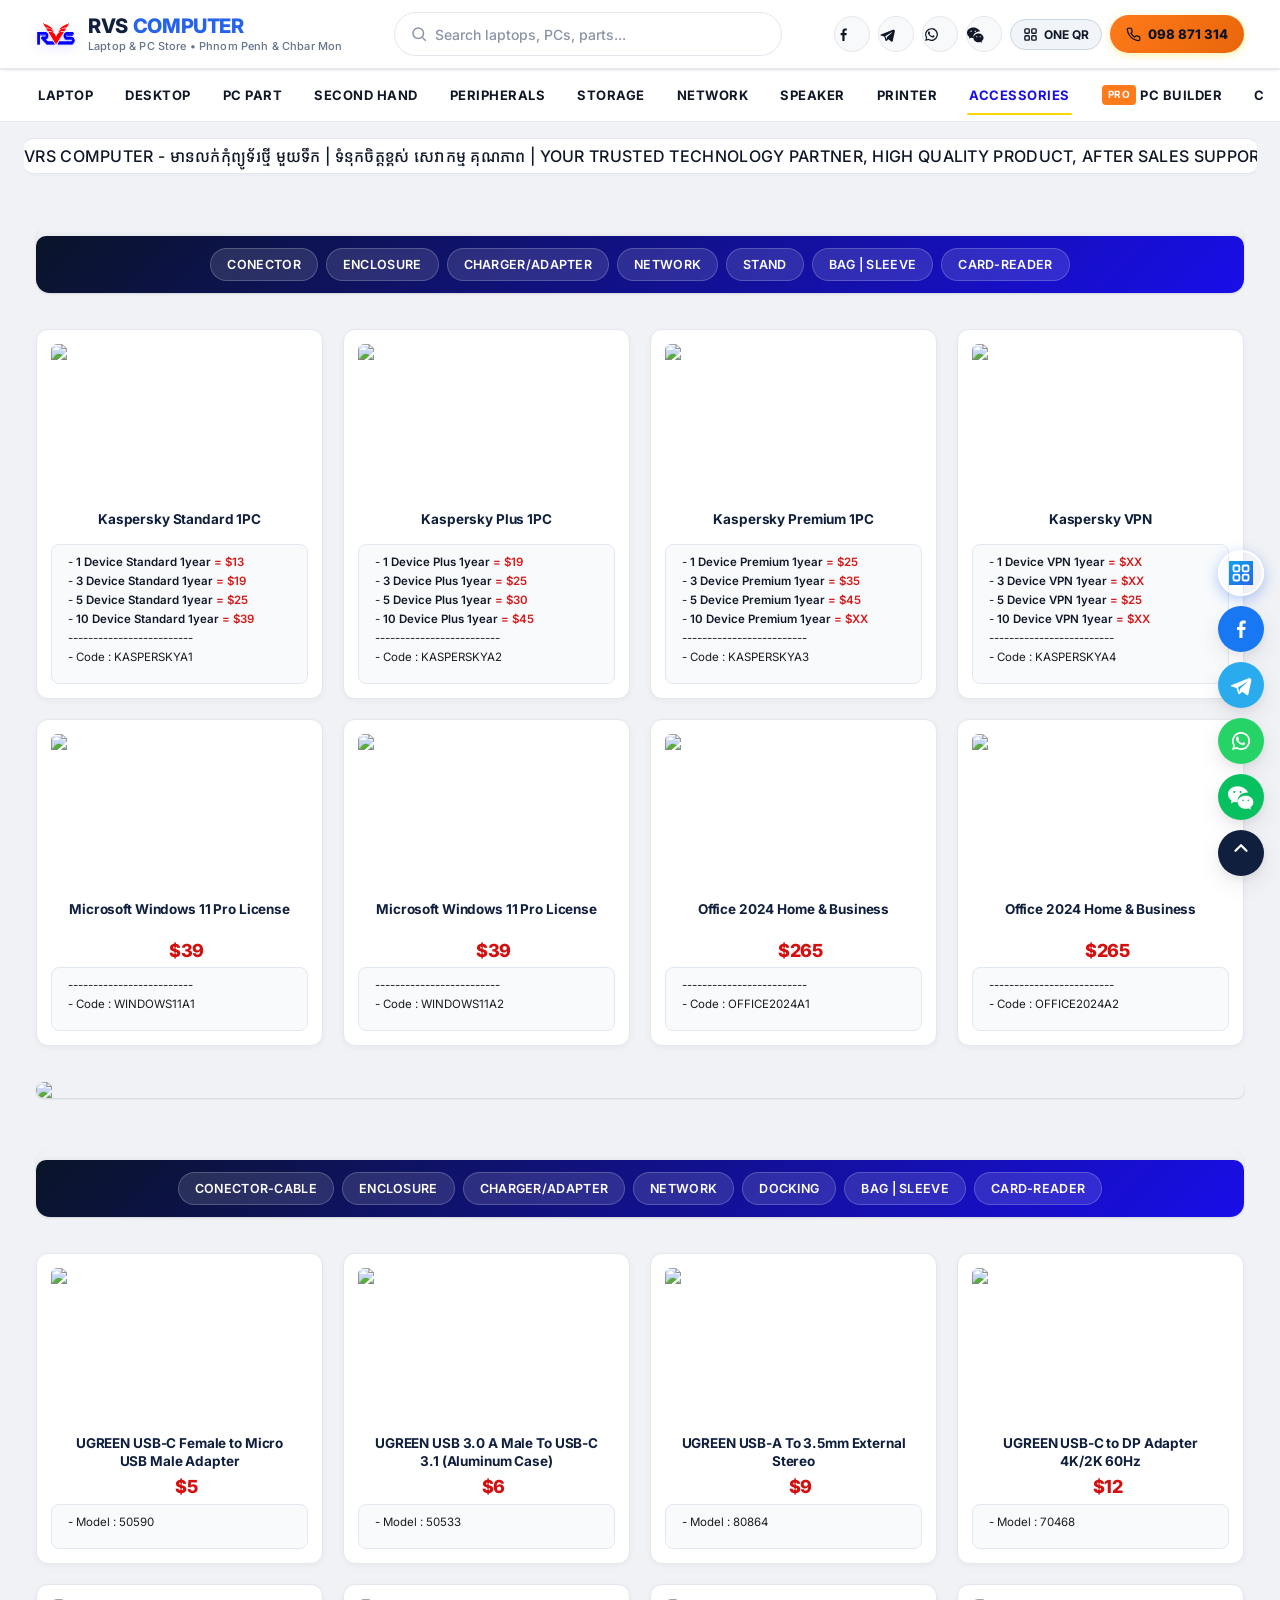
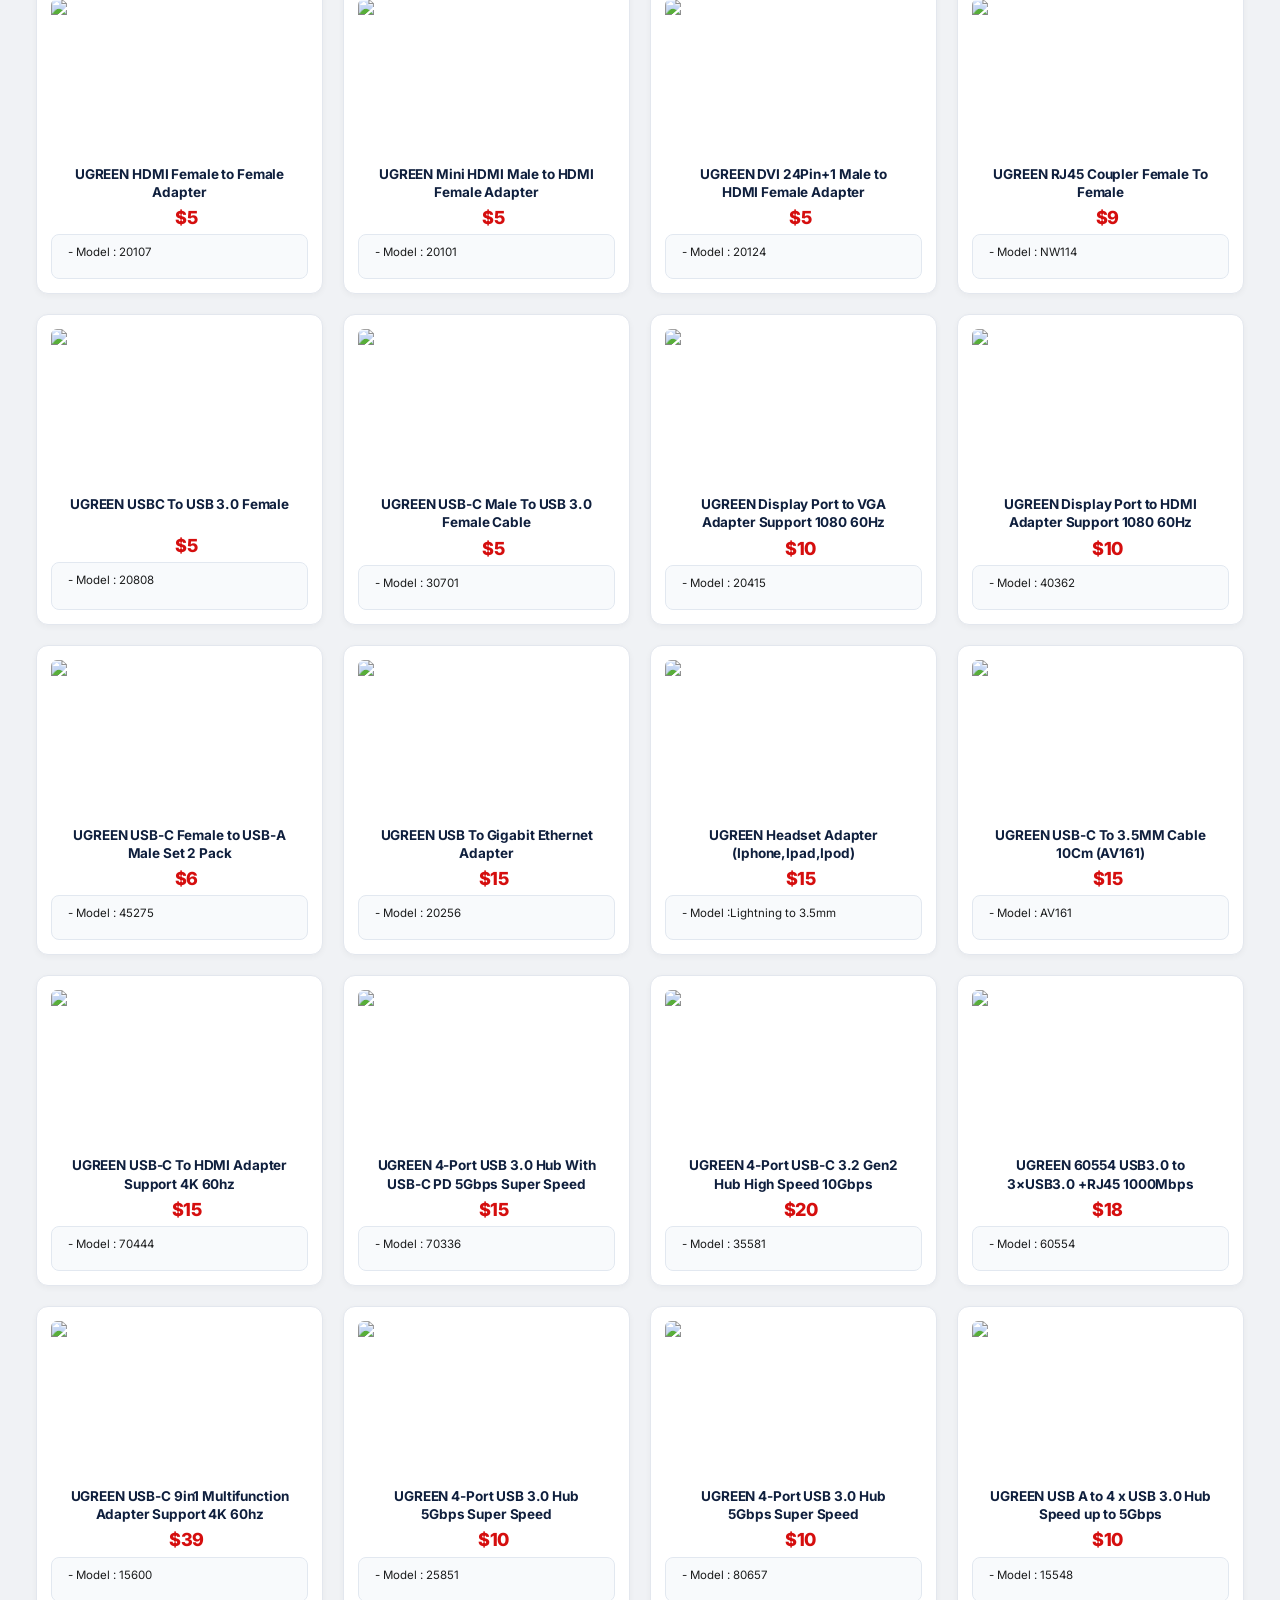
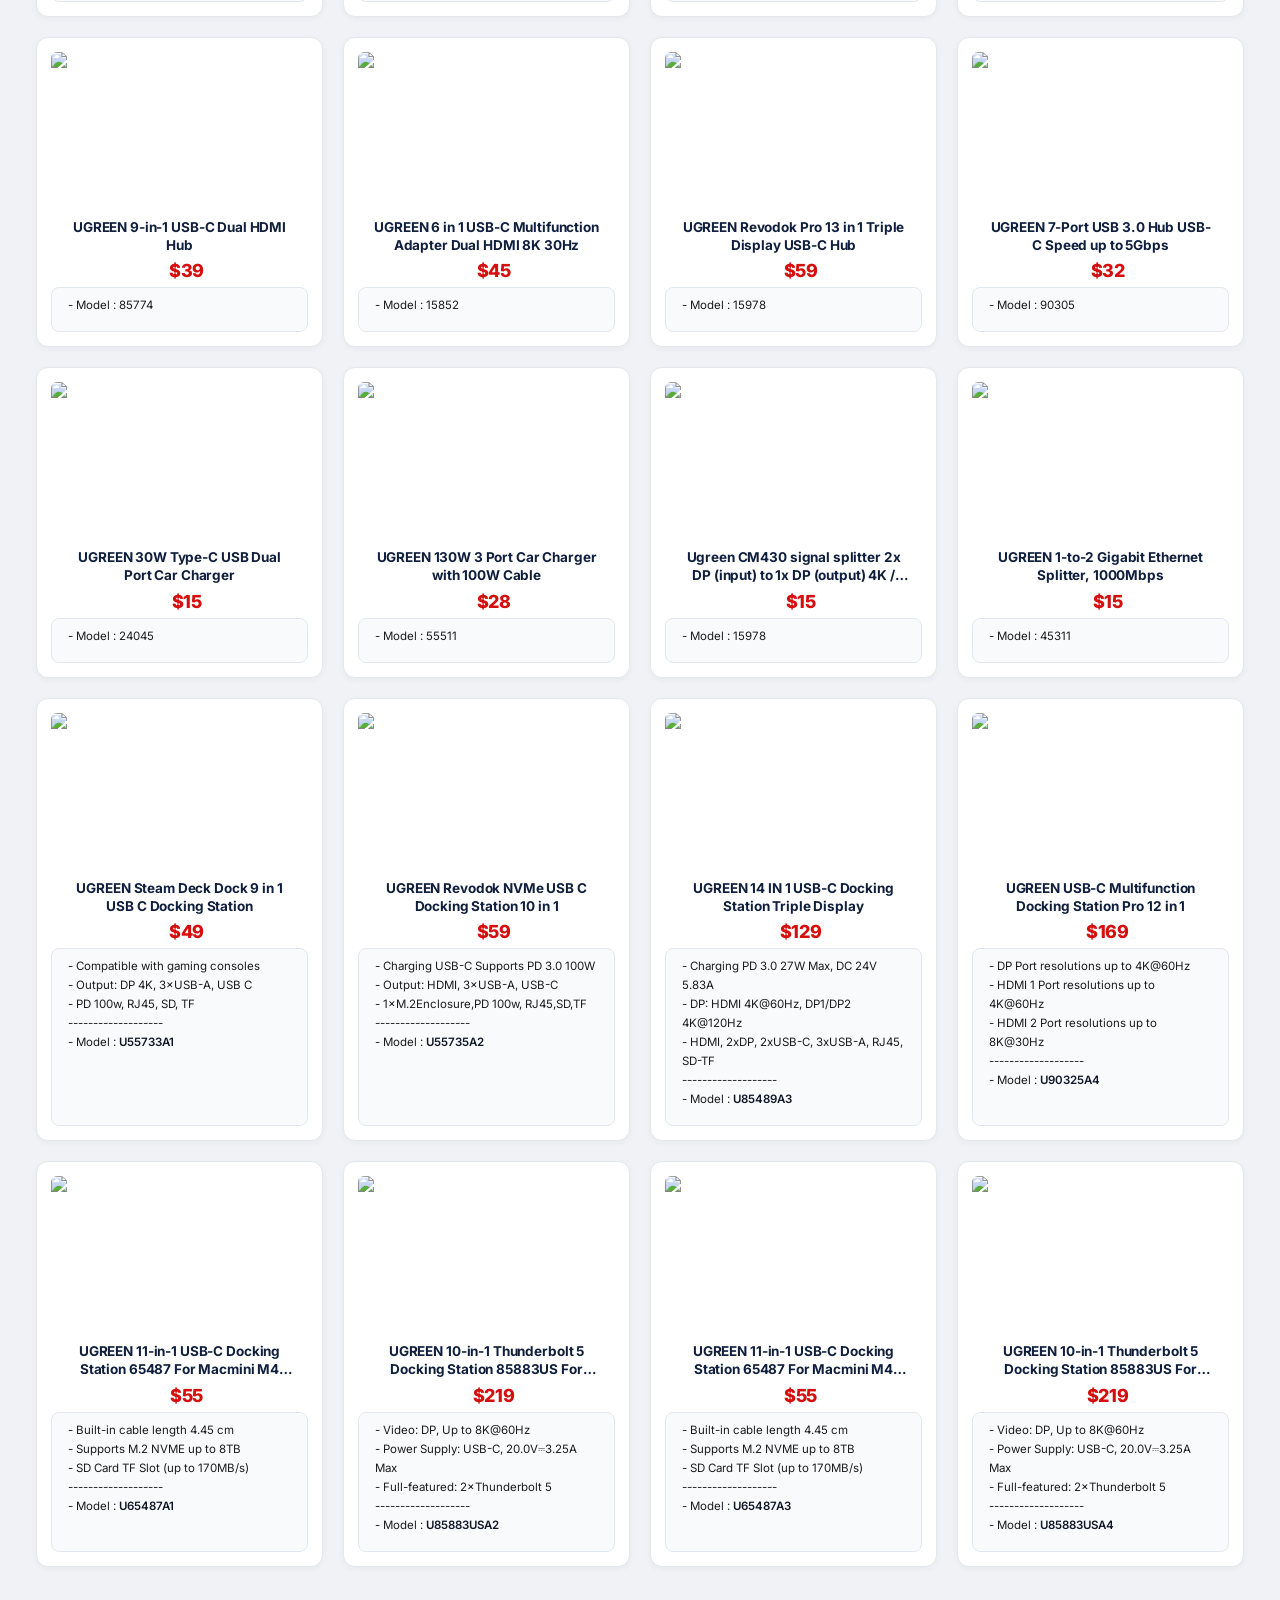
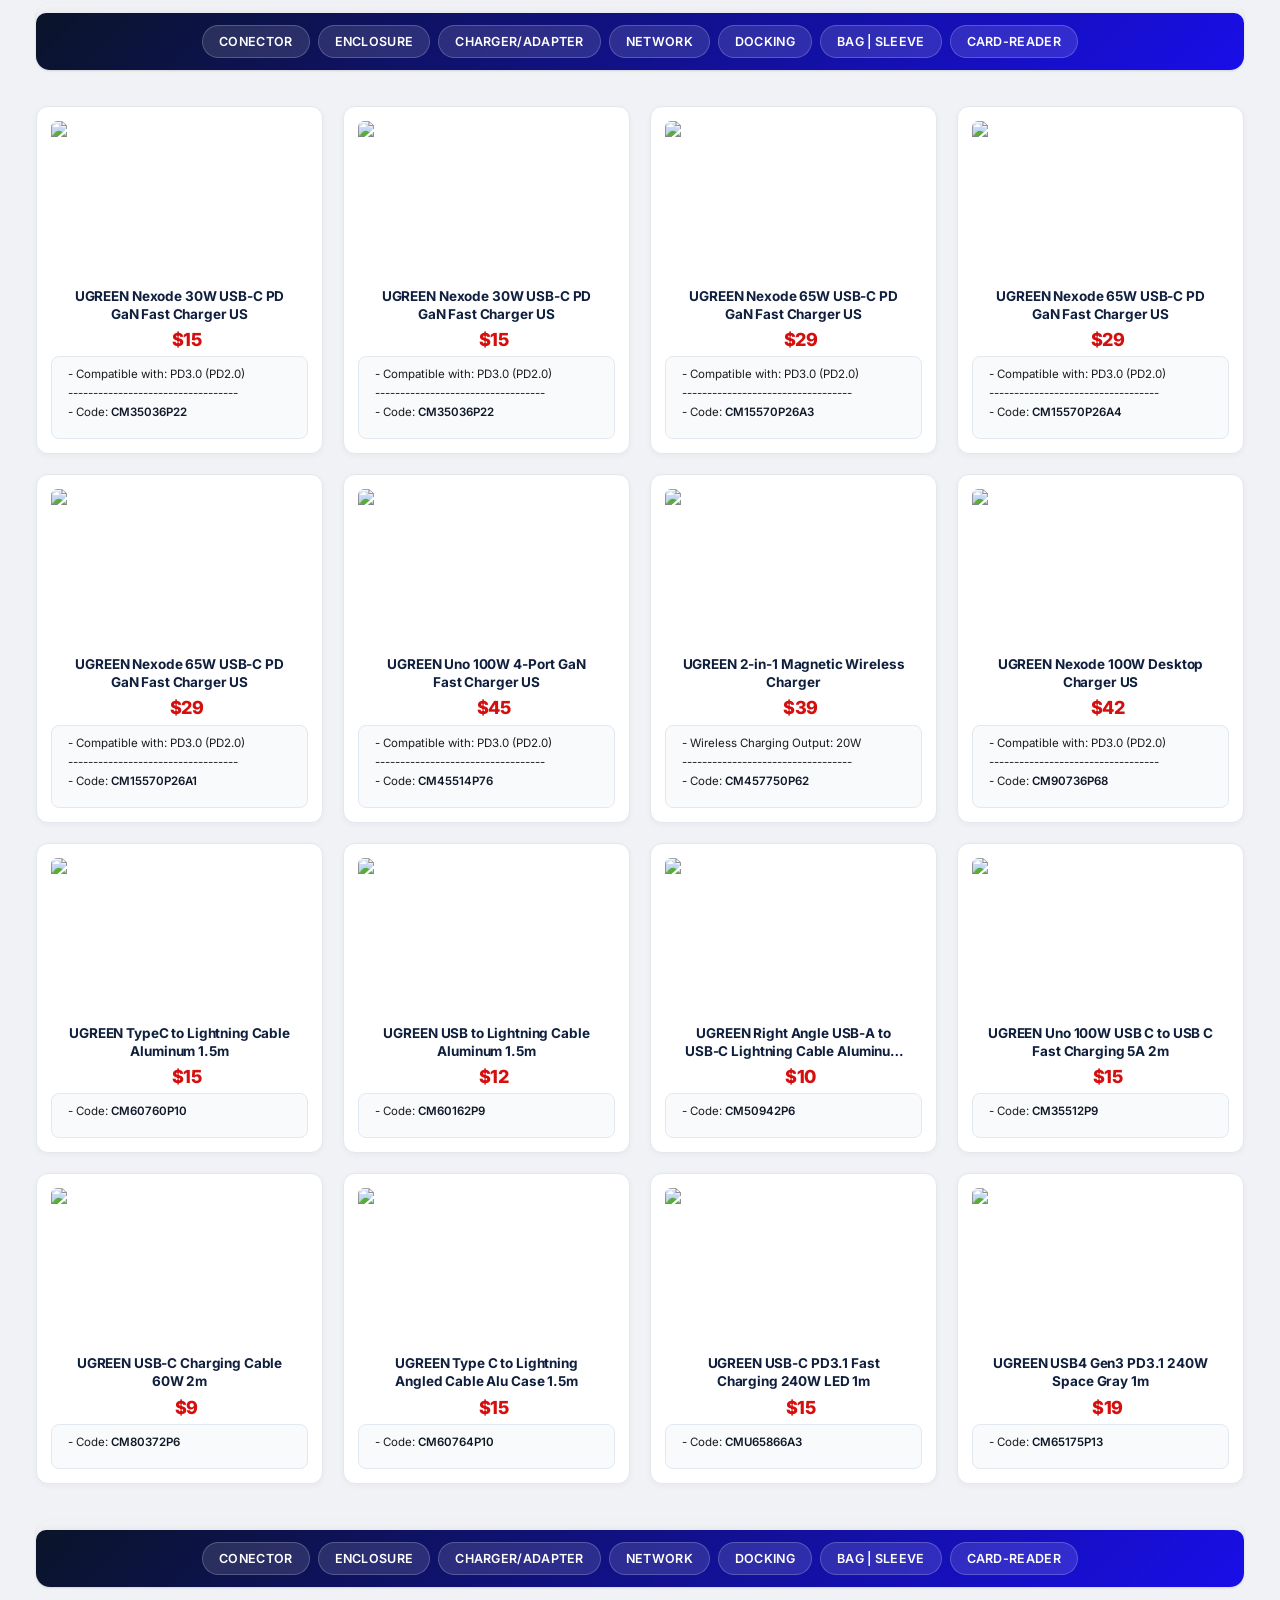
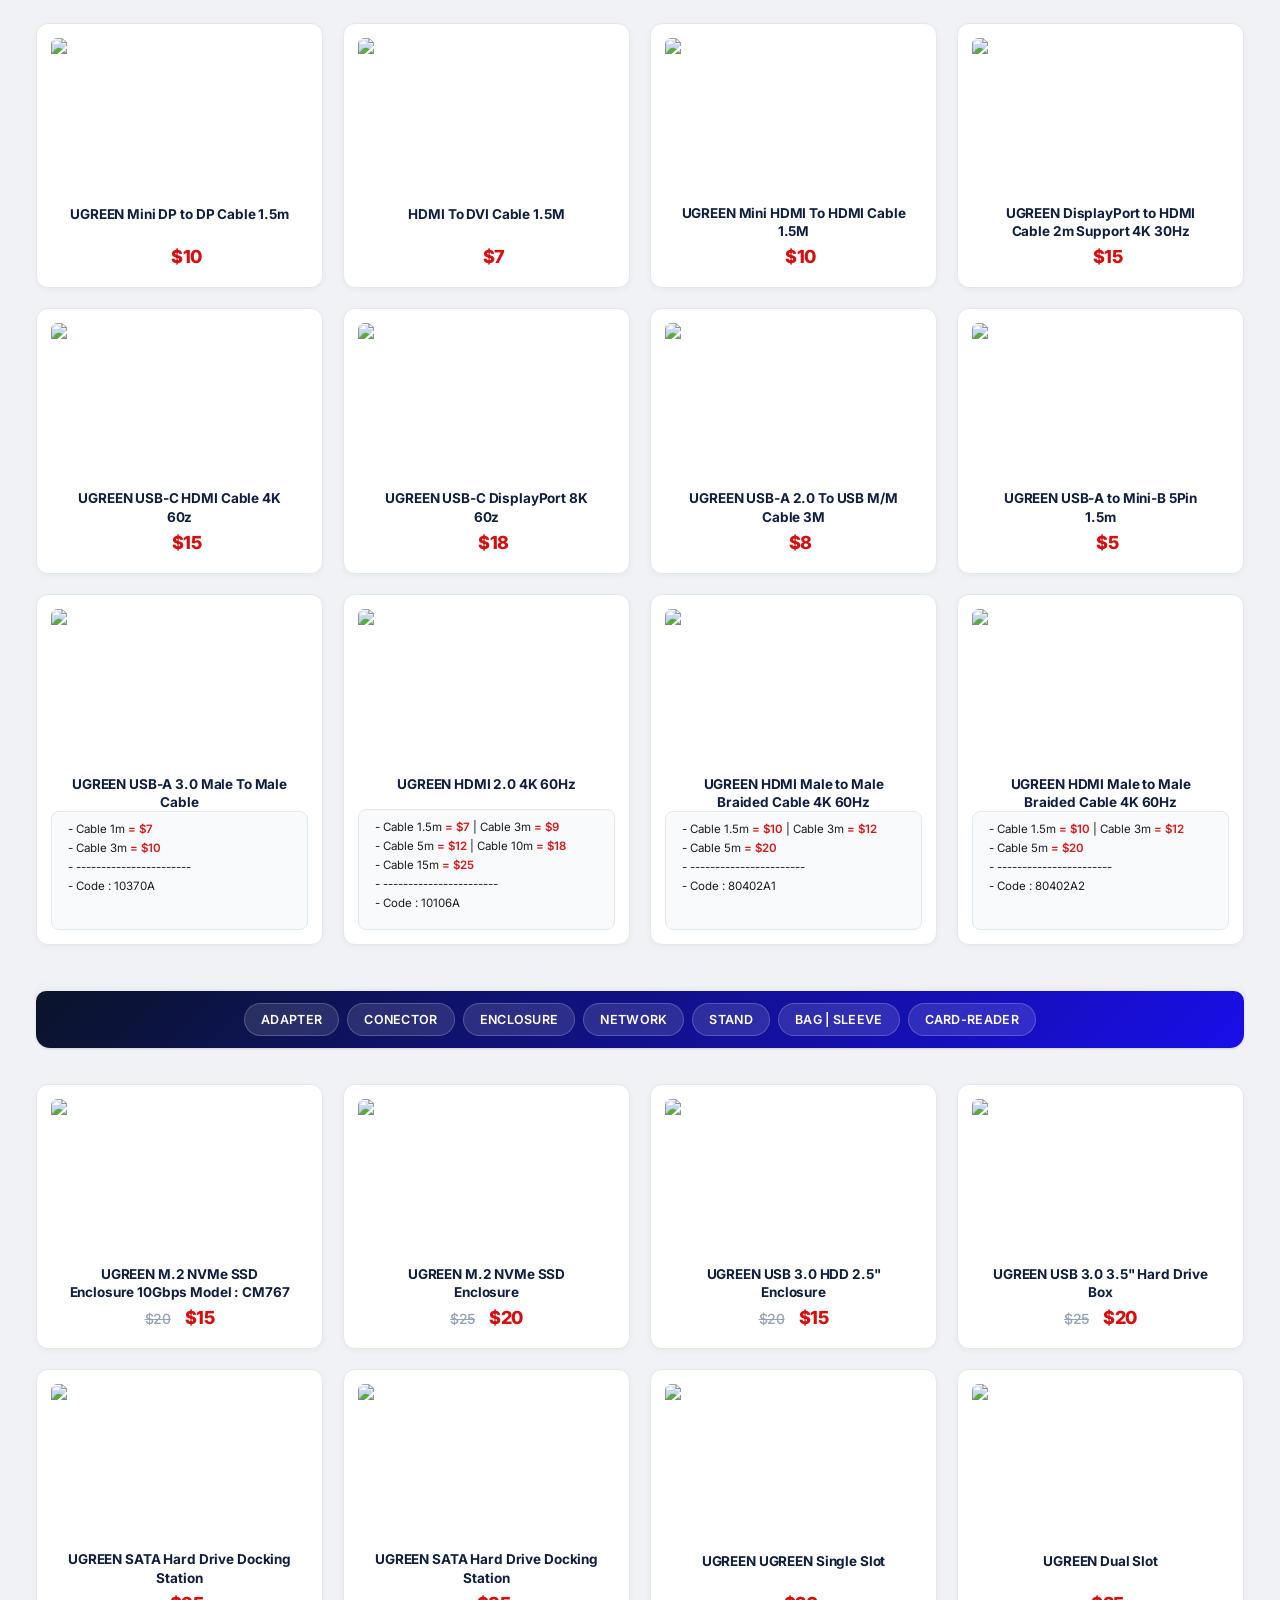
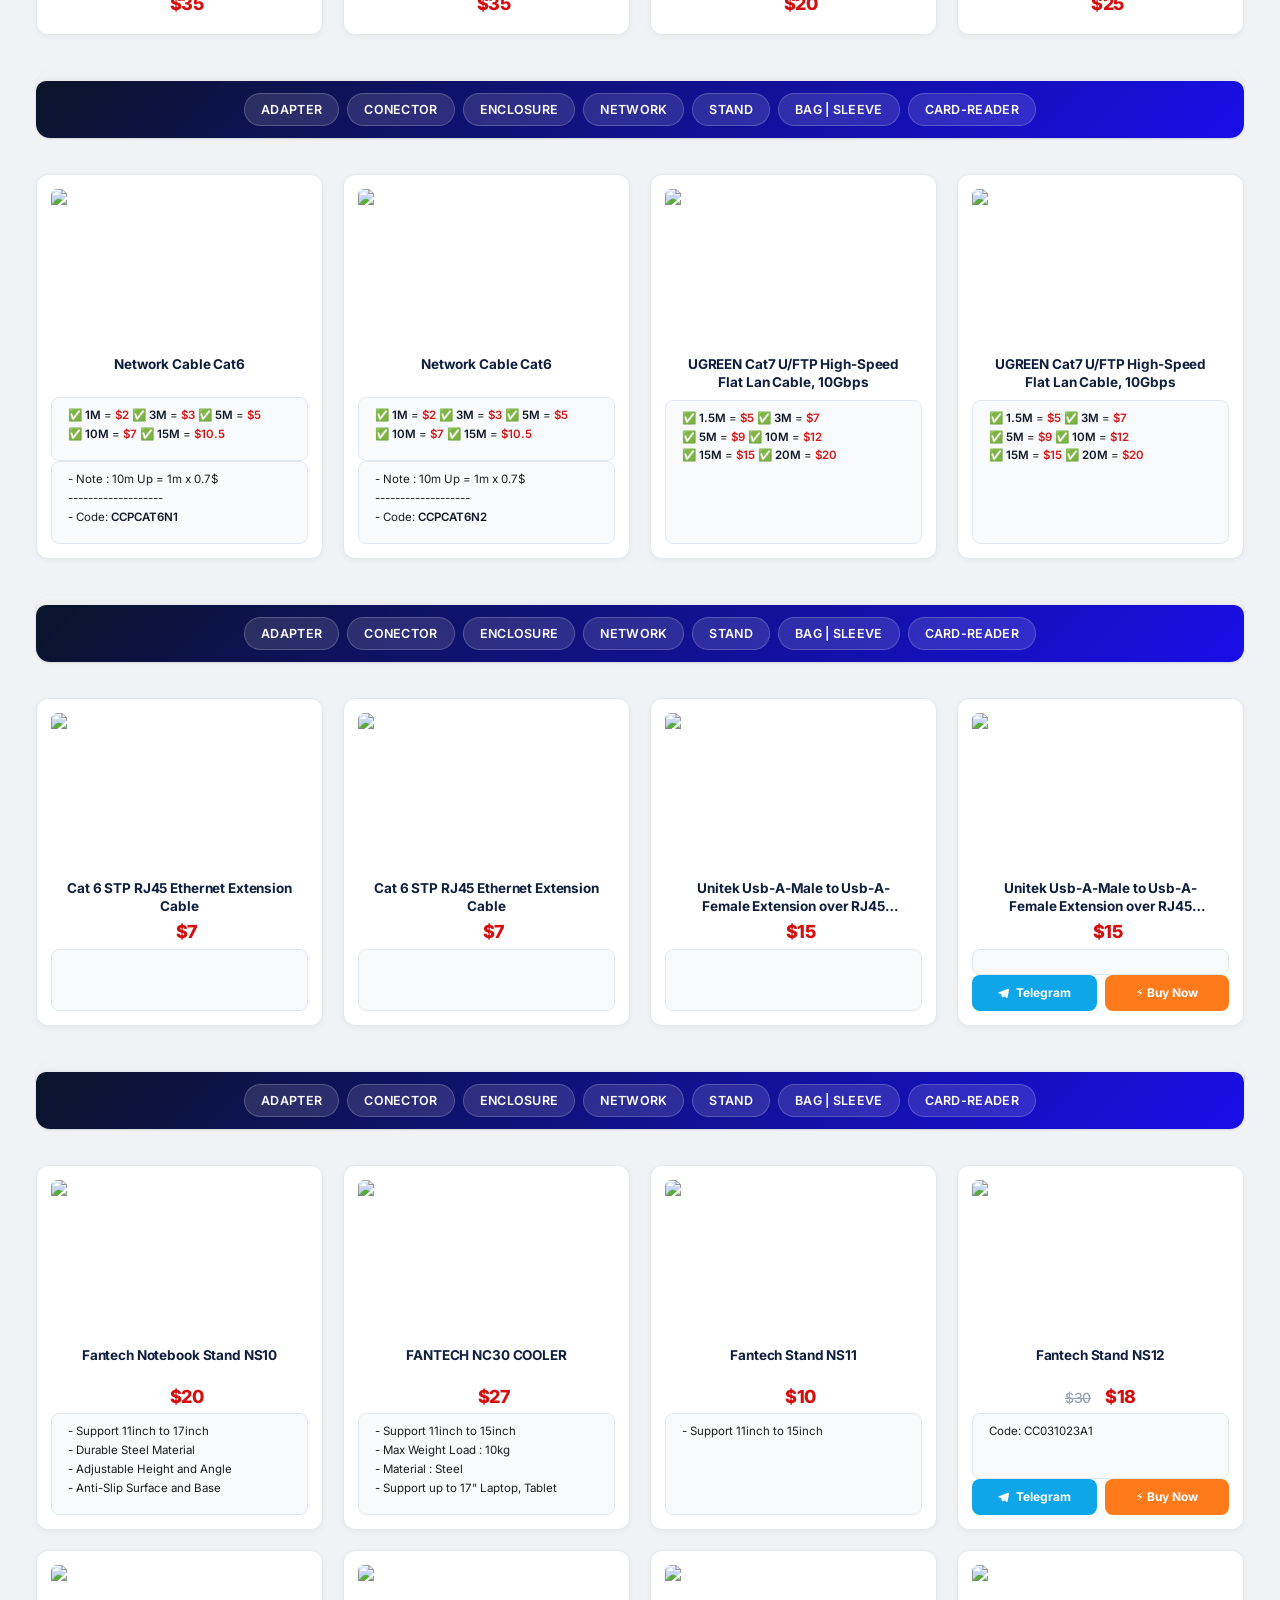
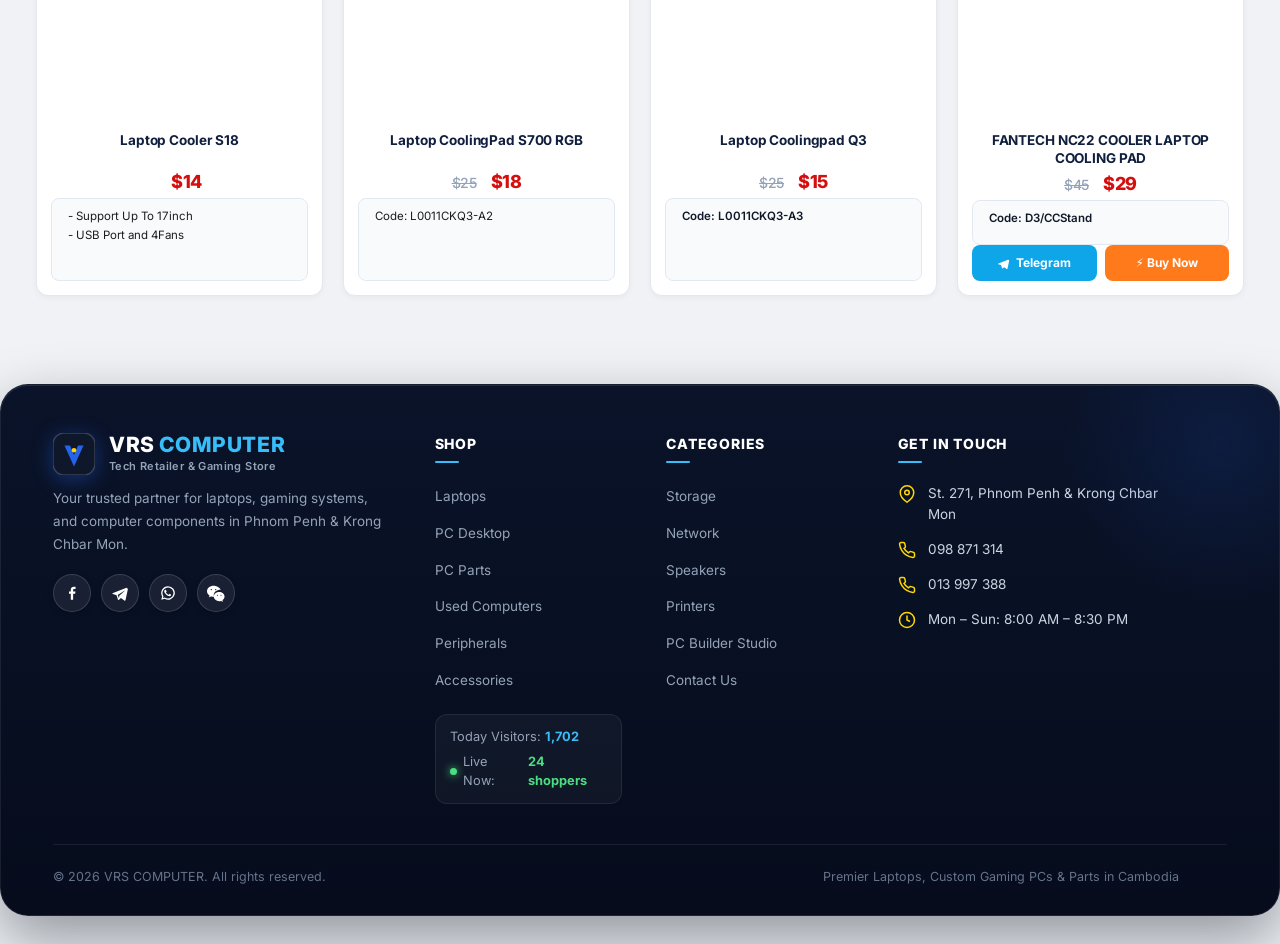
==== commit 047ff826: "feat: integrate official RVS COMPUTER brand logo, favicons, and responsive navbar styling" ====
--- a/accessories.html
+++ b/accessories.html
@@ -7,7 +7,10 @@
   <title>ACCESSORIES - VRS COMPUTER</title>
   <meta name="description" content="VRS COMPUTER - Premier Laptops, Desktop PCs, Parts and Accessories in Cambodia. Official distributor warranty, fast Phnom Penh delivery.">
   <meta name="keywords" content="VRS Computer, laptops, desktop computer, computer price, pc part, cambodia, asus, rog, macbook, lenovo, hp, acer, msi, dell">
-  <link rel="shortcut icon" type="image/x-icon" href="https://cccomputerkh.com/icon.png" />
+  <link rel="icon" type="image/png" sizes="32x32" href="assets/icons/favicon-32x32.png">
+  <link rel="icon" type="image/png" sizes="16x16" href="assets/icons/favicon-16x16.png">
+  <link rel="shortcut icon" href="favicon.ico" type="image/x-icon">
+  <link rel="apple-touch-icon" sizes="180x180" href="assets/icons/apple-touch-icon.png">
   
   <!-- Official CC Computer KH Theme & Layout Styles -->
   <link rel="stylesheet" type="text/css" href="css/theme.css?v=4.2">
@@ -23,10 +26,10 @@
   <header class="cc-header" data-cc-header id="vrsHeader">
     <div class="cc-container cc-header__row">
       <!-- VRS COMPUTER Logo -->
-      <a href="index.html" class="cc-logo" aria-label="VRS Computer home">
-        <img src="assets/images/vrs-logo.svg" alt="VRS Computer Logo" class="cc-logo__img" width="42" height="42">
+      <a href="index.html" class="cc-logo" aria-label="RVS Computer home">
+        <img src="assets/images/rvs-emblem.png" alt="RVS Computer Logo" class="cc-logo__img" width="68" height="50">
         <span class="cc-logo__text">
-          <span class="cc-logo__name">VRS <span class="accent">COMPUTER</span></span>
+          <span class="cc-logo__name">RVS <span class="accent">COMPUTER</span></span>
           <span class="cc-logo__tag">Laptop &amp; PC Store • Phnom Penh &amp; Chbar Mon</span>
         </span>
       </a>
--- a/css/cc-theme.css
+++ b/css/cc-theme.css
@@ -196,27 +196,37 @@
 
 .cc-logo__img,
 .cc-logo svg,
-.vrs-logo-badge,
 .cc-logo .brand-emblem-svg {
-  width: 42px !important;
-  height: 42px !important;
-  min-width: 42px !important;
-  max-width: 42px !important;
-  min-height: 42px !important;
-  max-height: 42px !important;
+  height: 50px !important;
+  width: auto !important;
+  min-height: 44px !important;
+  max-height: 56px !important;
+  max-width: 140px !important;
   display: block !important;
   flex-shrink: 0 !important;
   object-fit: contain !important;
-  border-radius: 11px !important;
-  box-shadow: 0 3px 10px rgba(10, 20, 40, 0.16) !important;
-  transition: transform 0.2s ease, box-shadow 0.2s ease !important;
+  border-radius: 0 !important;
+  box-shadow: none !important;
+  background: transparent !important;
+  filter: drop-shadow(0 2px 6px rgba(0, 0, 255, 0.12));
+  transition: transform 0.25s cubic-bezier(0.34, 1.56, 0.64, 1), filter 0.25s ease !important;
 }
 
 .cc-logo:hover .cc-logo__img,
-.cc-logo:hover svg,
-.cc-logo:hover .vrs-logo-badge {
-  transform: translateY(-1px) scale(1.03) !important;
-  box-shadow: 0 6px 14px rgba(37, 99, 235, 0.28) !important;
+.cc-logo:hover svg {
+  transform: translateY(-2px) scale(1.06) !important;
+  filter: drop-shadow(0 4px 14px rgba(239, 68, 68, 0.45)) drop-shadow(0 2px 8px rgba(37, 99, 235, 0.35)) !important;
+  box-shadow: none !important;
+}
+
+.vrs-logo-badge {
+  display: inline-flex !important;
+  align-items: center !important;
+  justify-content: center !important;
+  padding: 4px 8px !important;
+  background: #0a1428 !important;
+  border-radius: 12px !important;
+  box-shadow: 0 4px 14px rgba(10, 20, 40, 0.22) !important;
 }
 
 .cc-logo__text {
--- a/css/style.css
+++ b/css/style.css
@@ -4742,10 +4742,12 @@
   .cc-logo svg,
   .vrs-logo-badge,
   .cc-logo .brand-emblem-svg {
-    width: 36px !important;
-    height: 36px !important;
-    min-width: 36px !important;
-    max-width: 36px !important;
+    height: 38px !important;
+    width: auto !important;
+    min-width: unset !important;
+    max-width: 90px !important;
+    border-radius: 0 !important;
+    box-shadow: none !important;
   }
 
   .cc-logo__name {
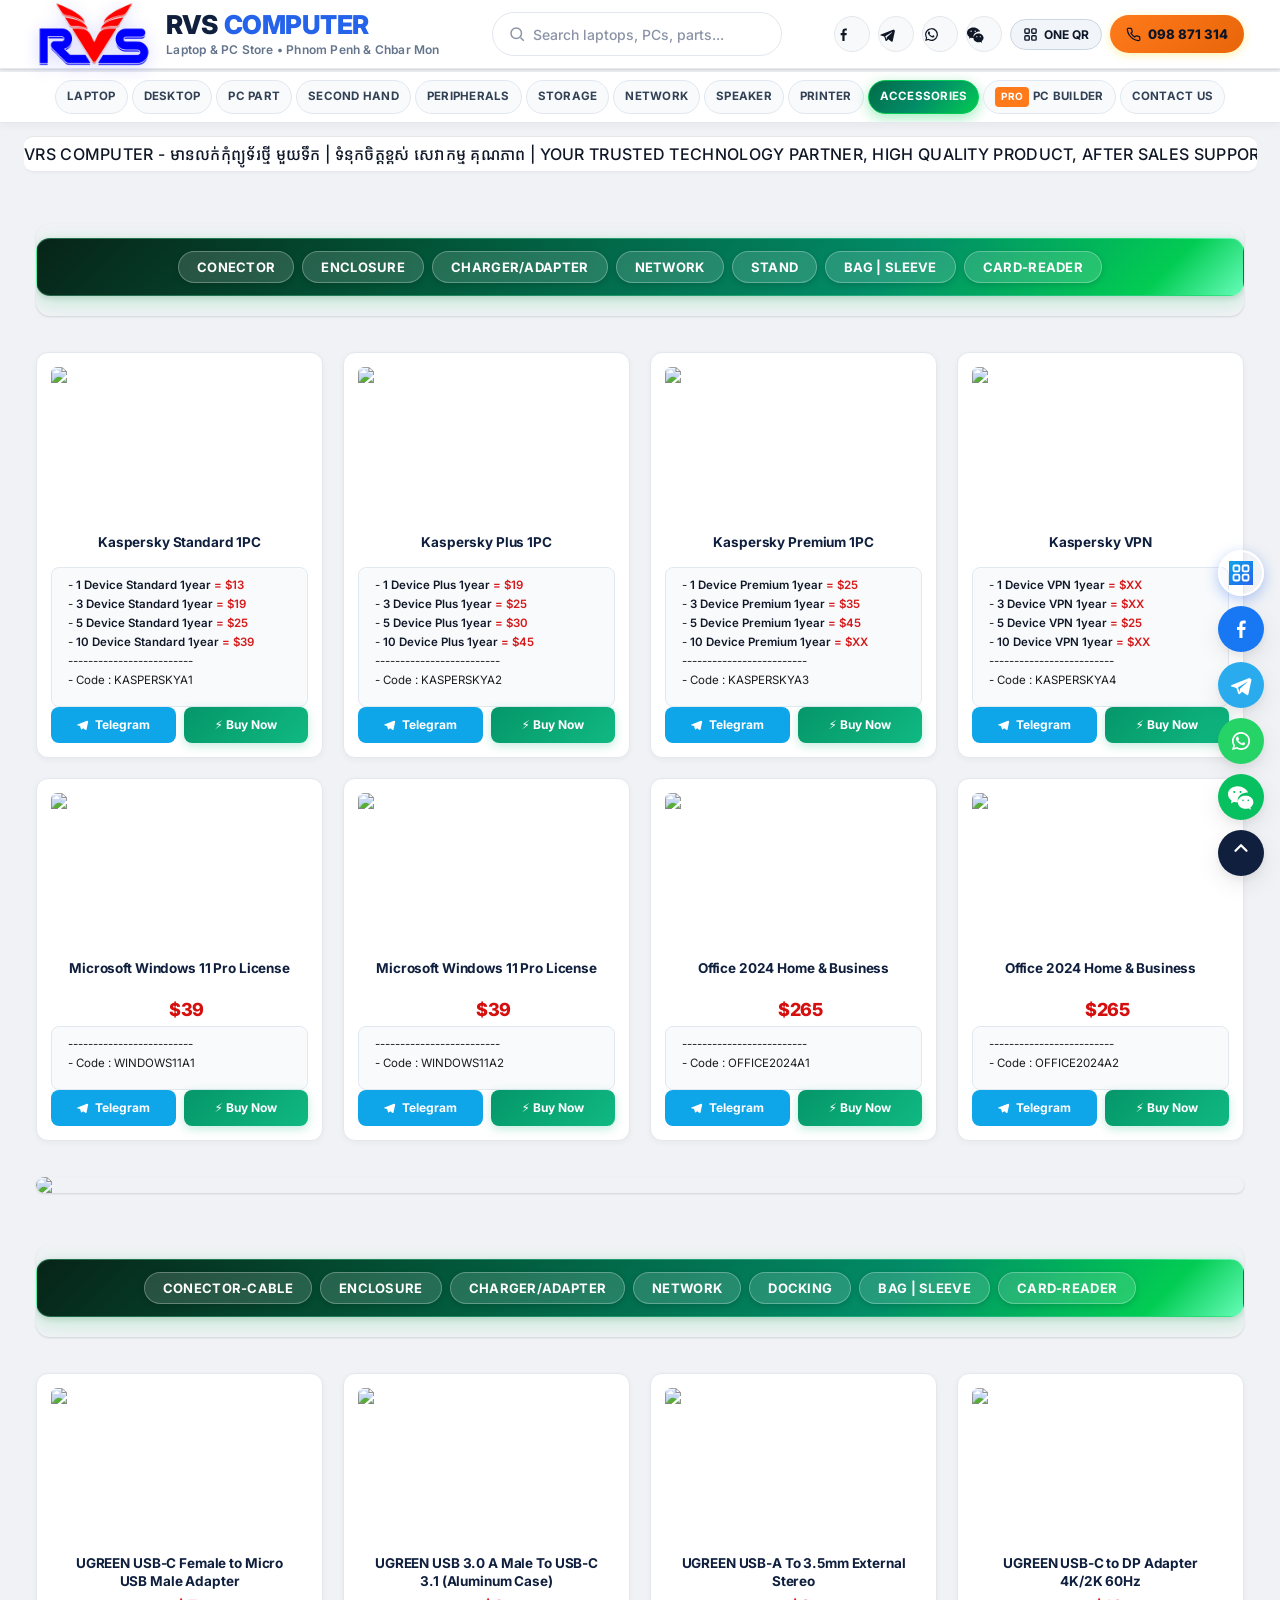
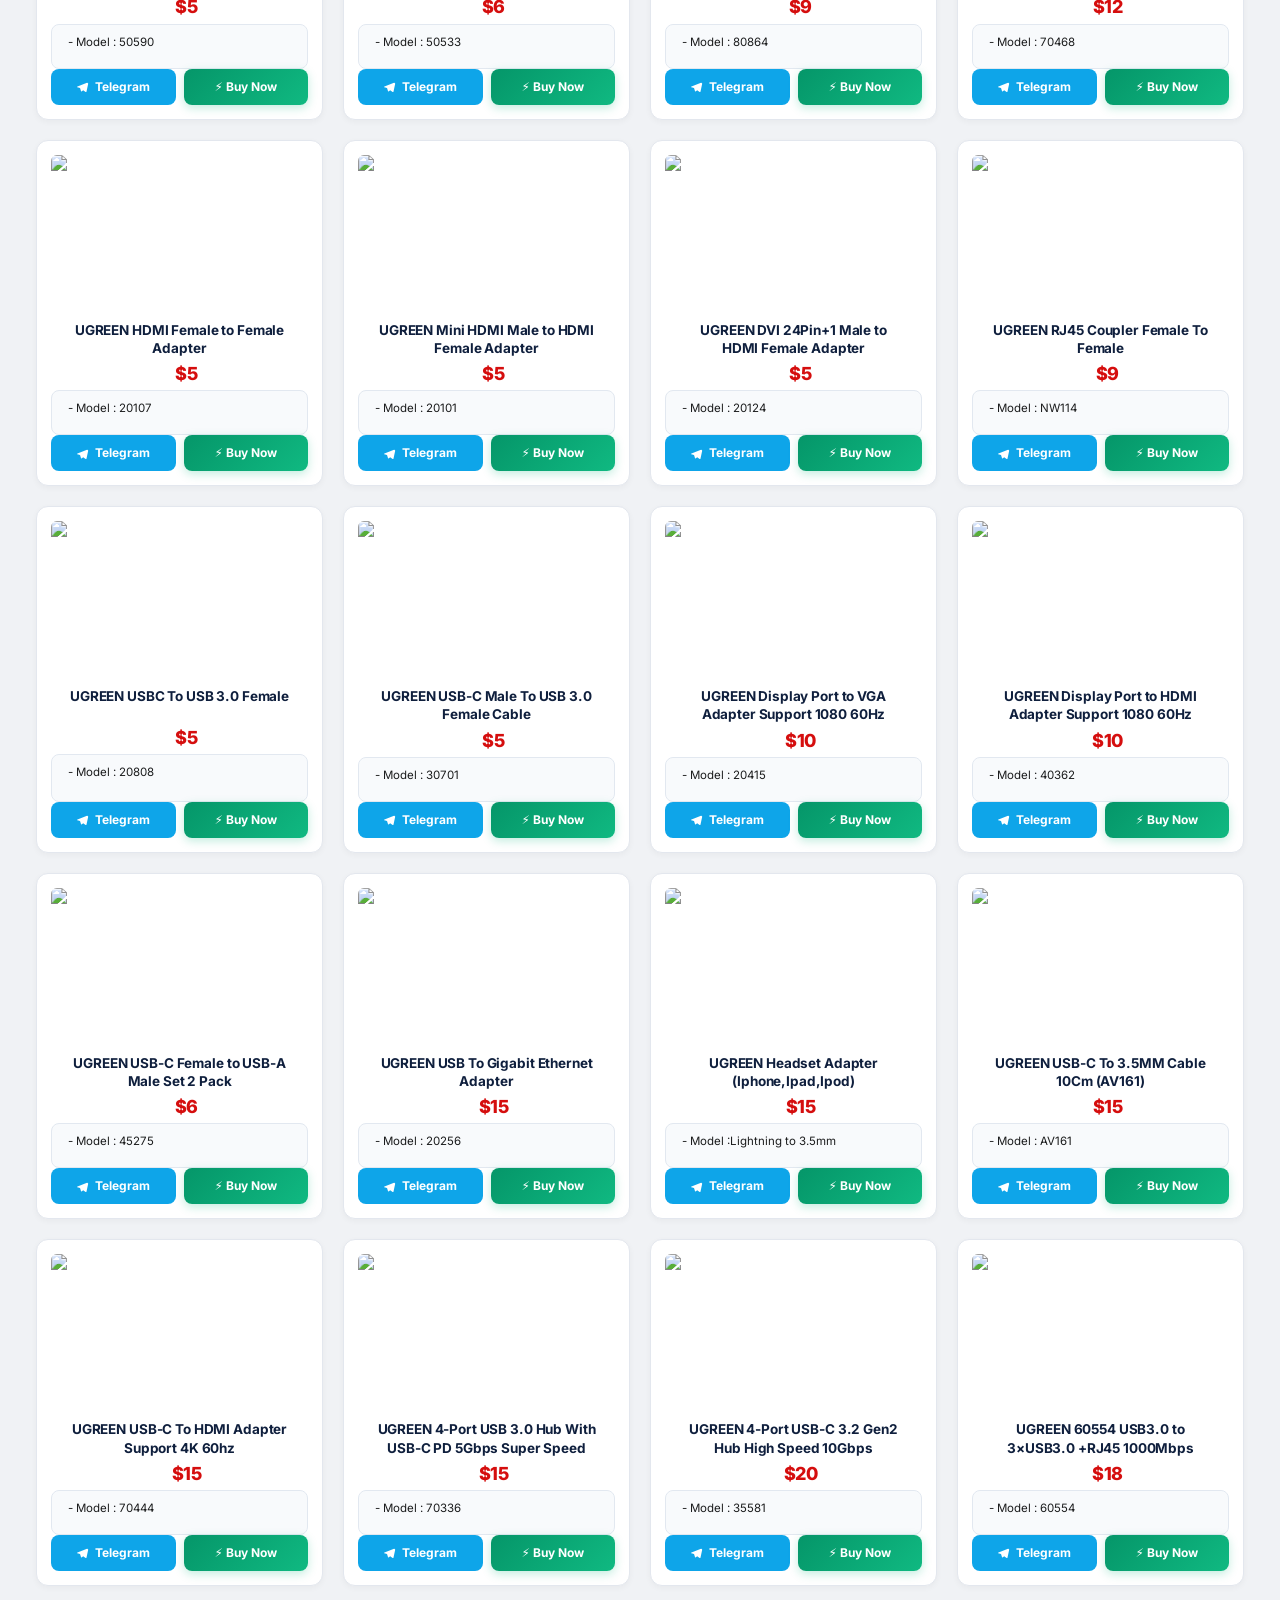
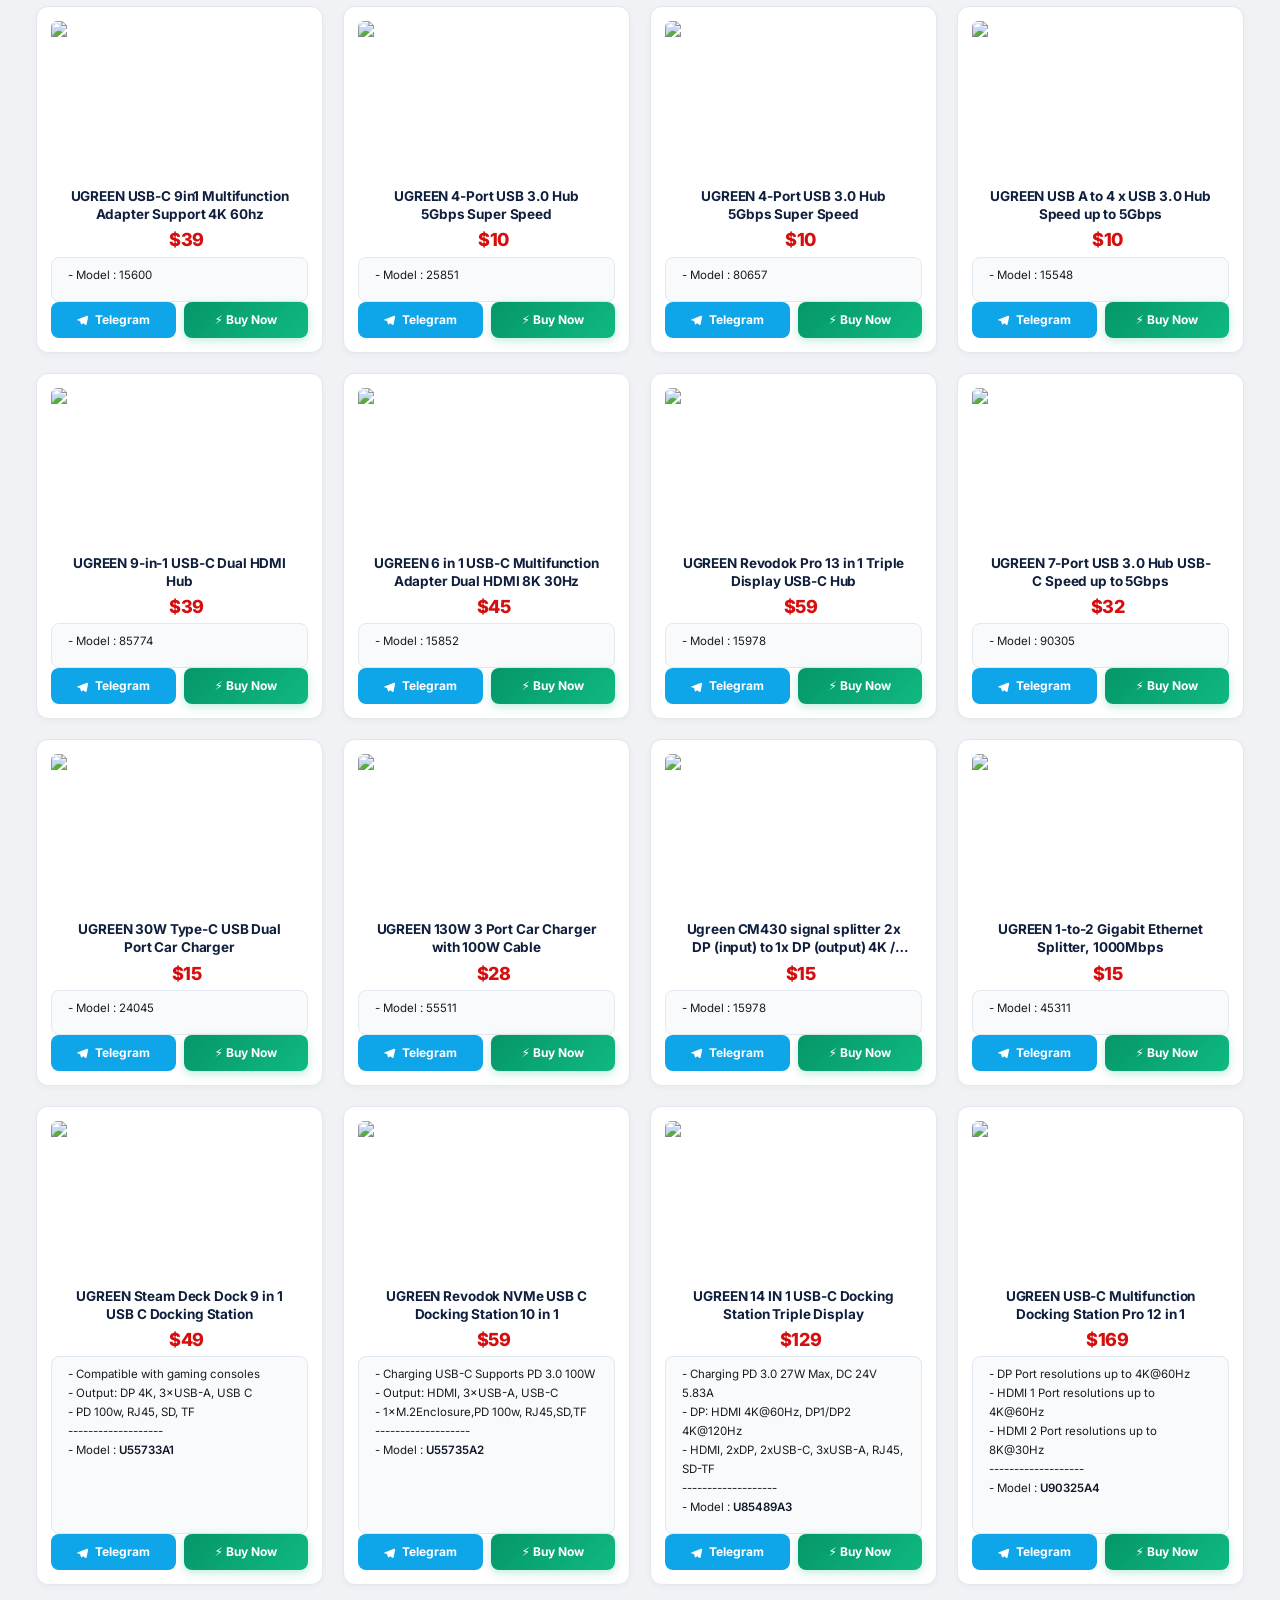
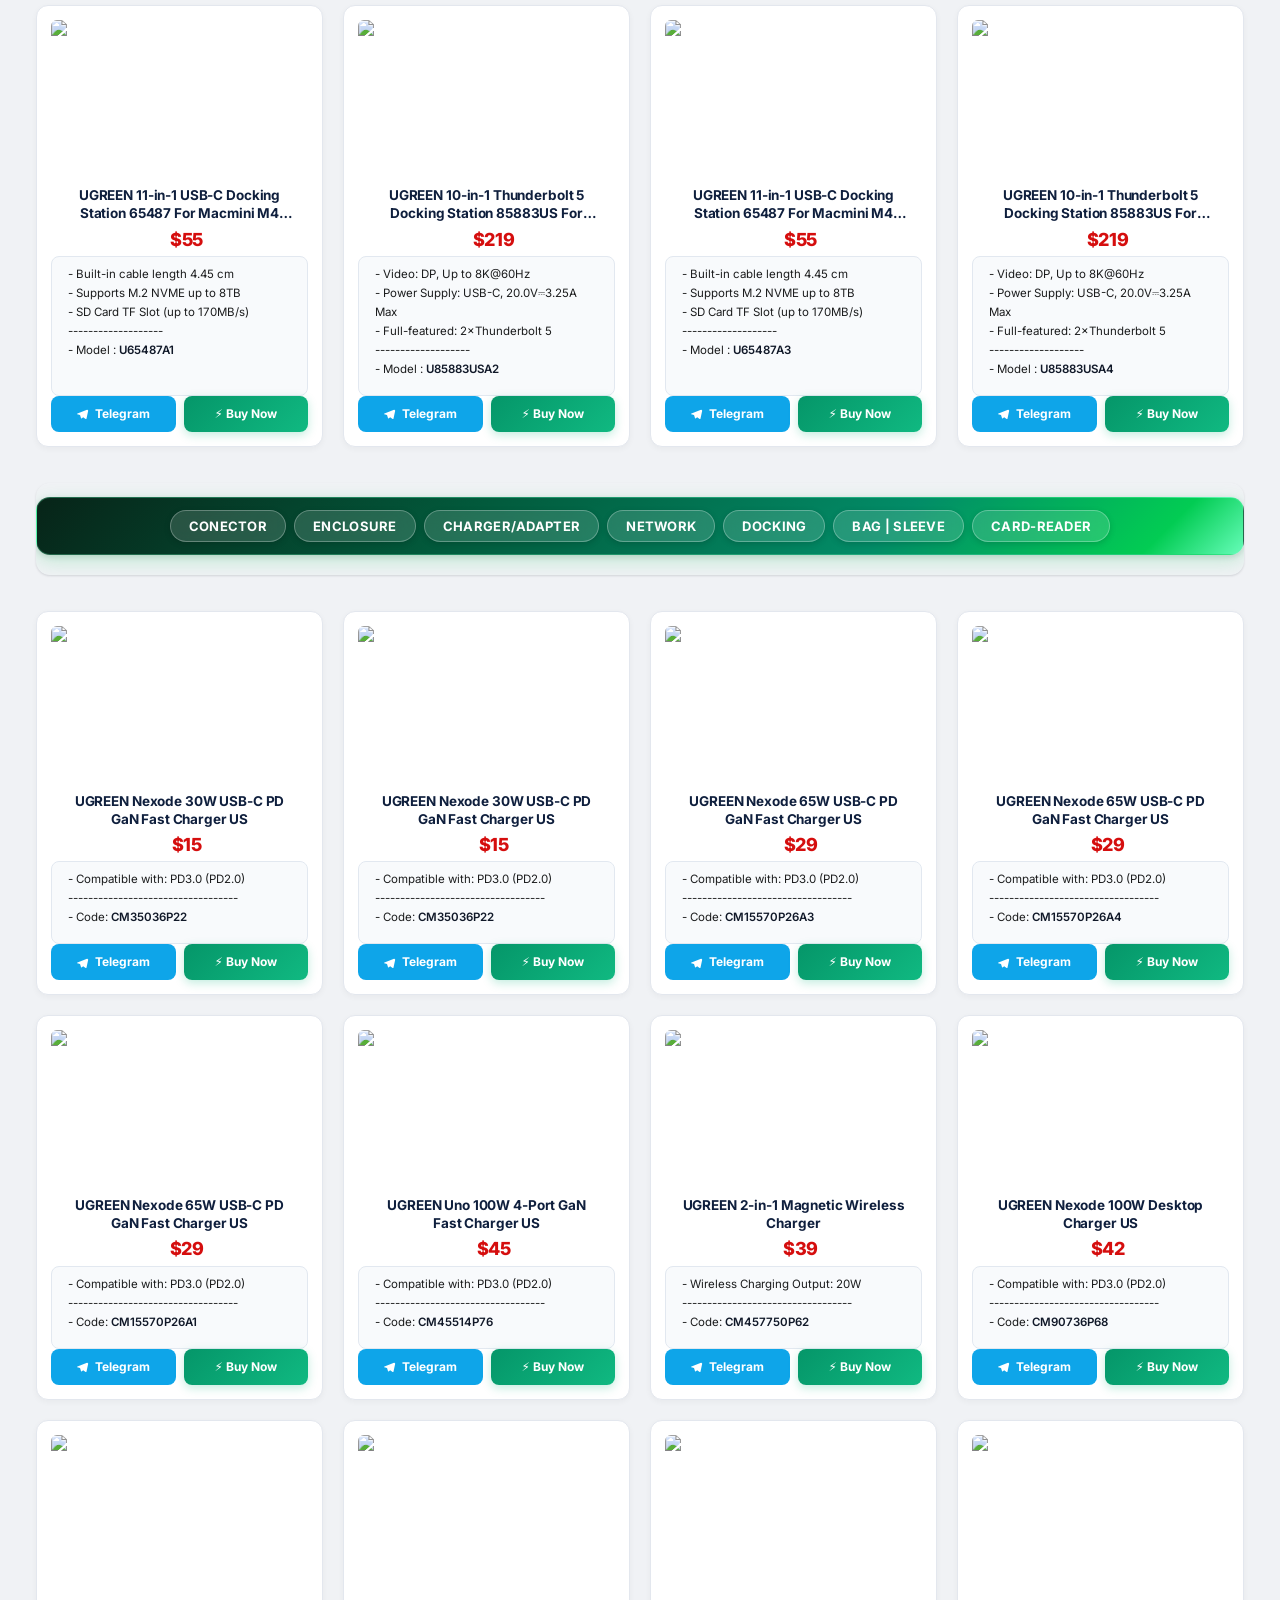
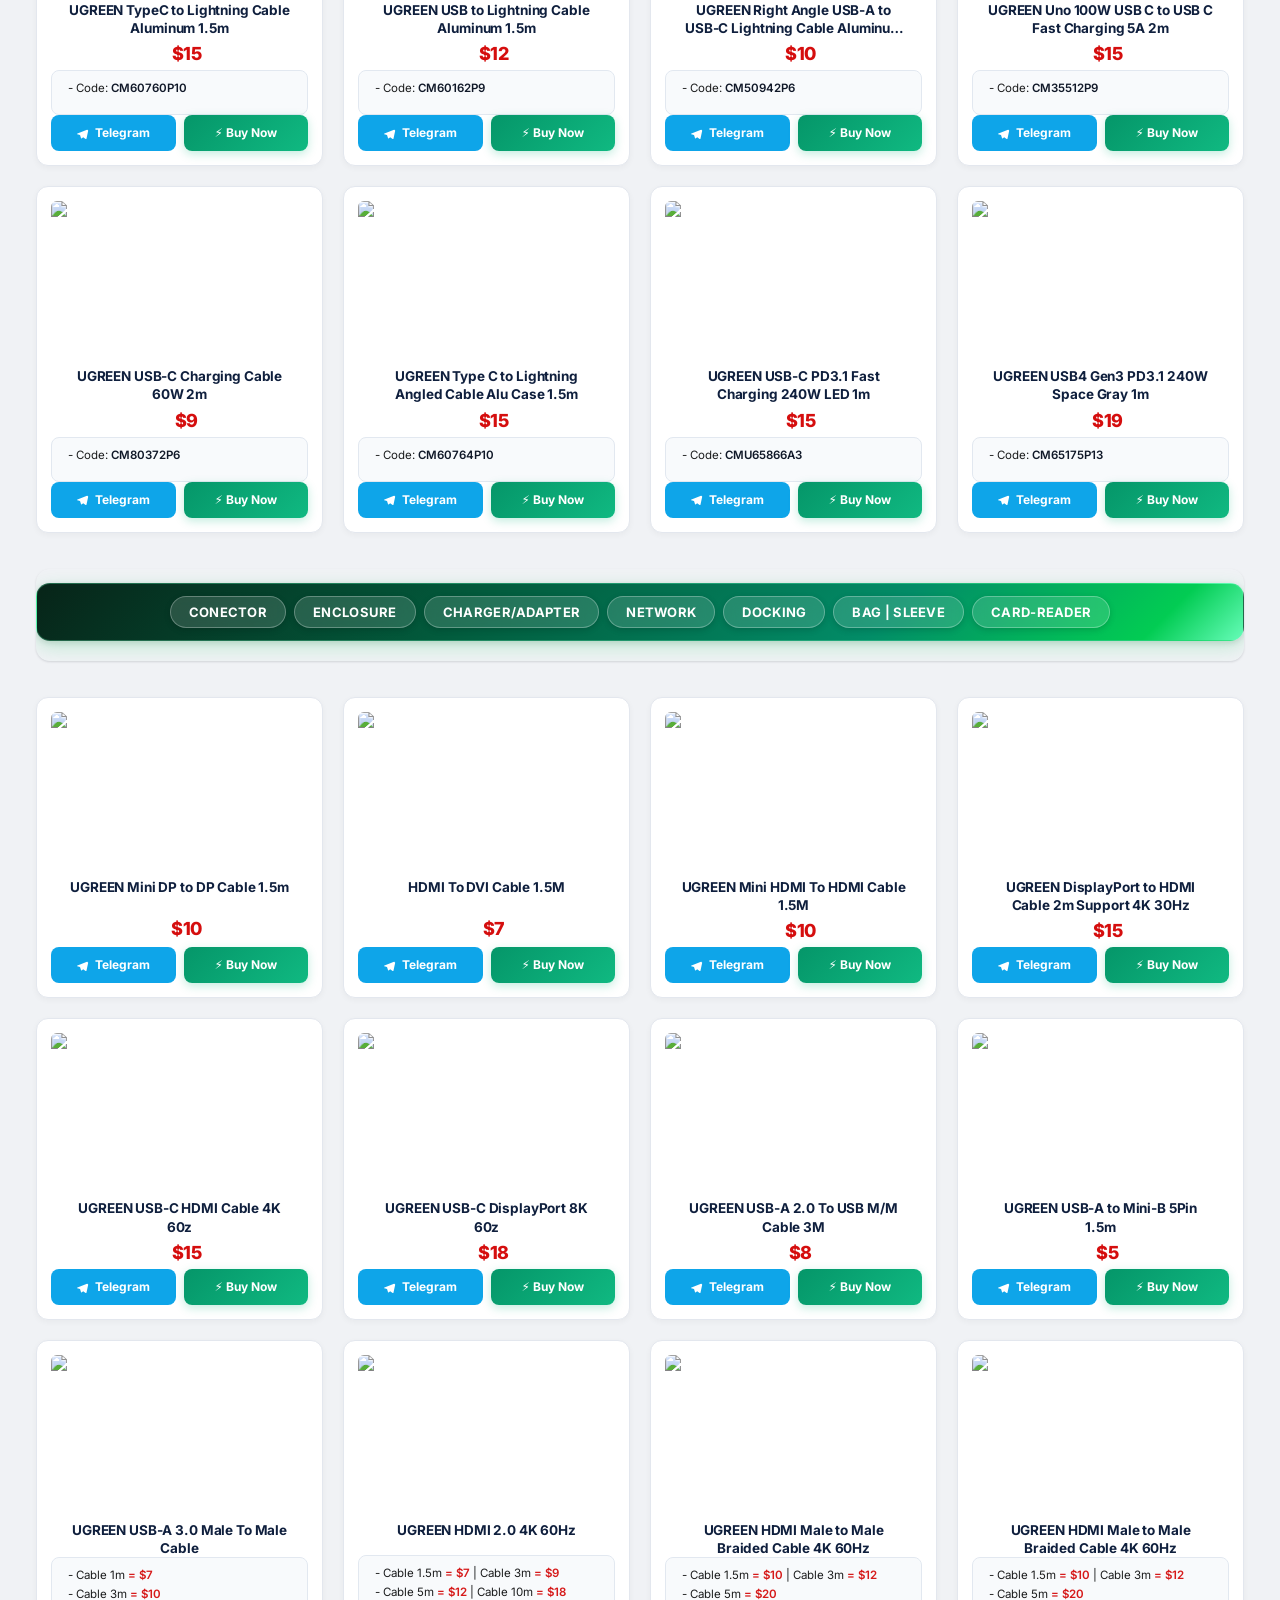
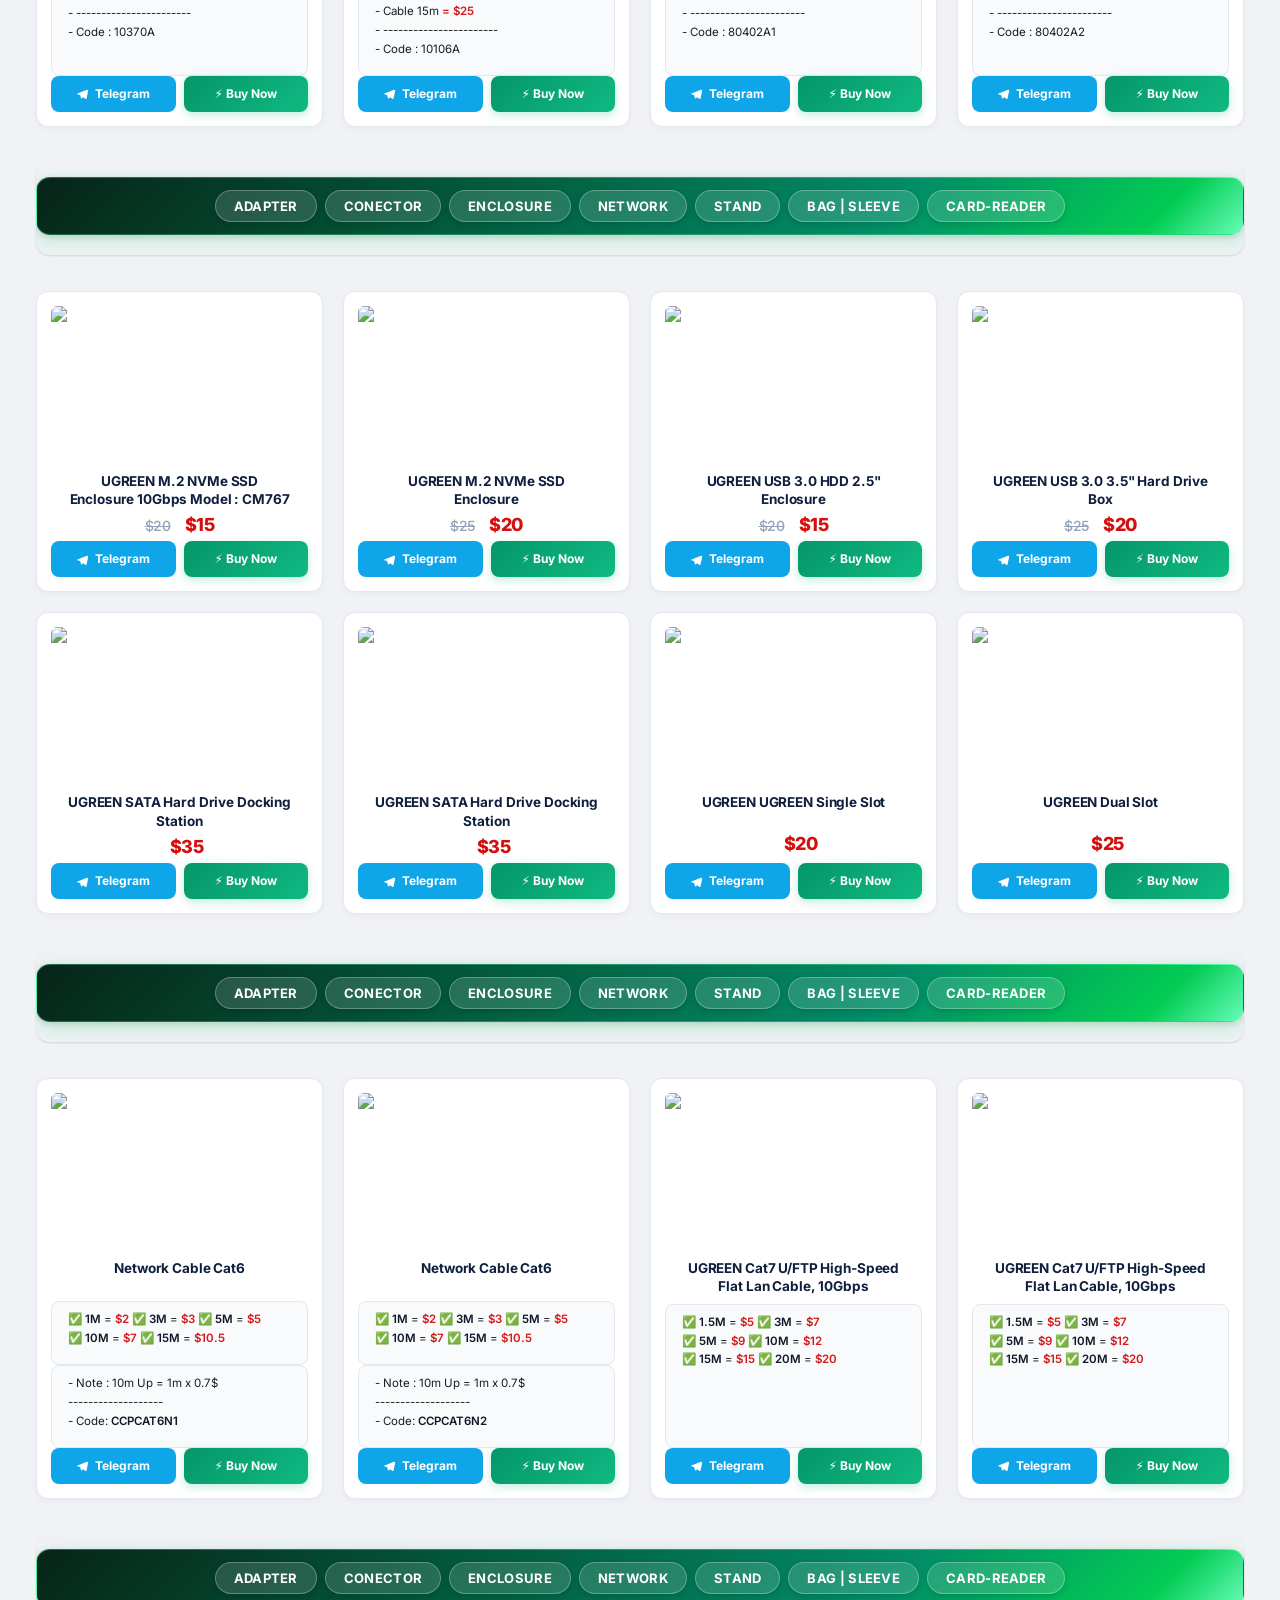
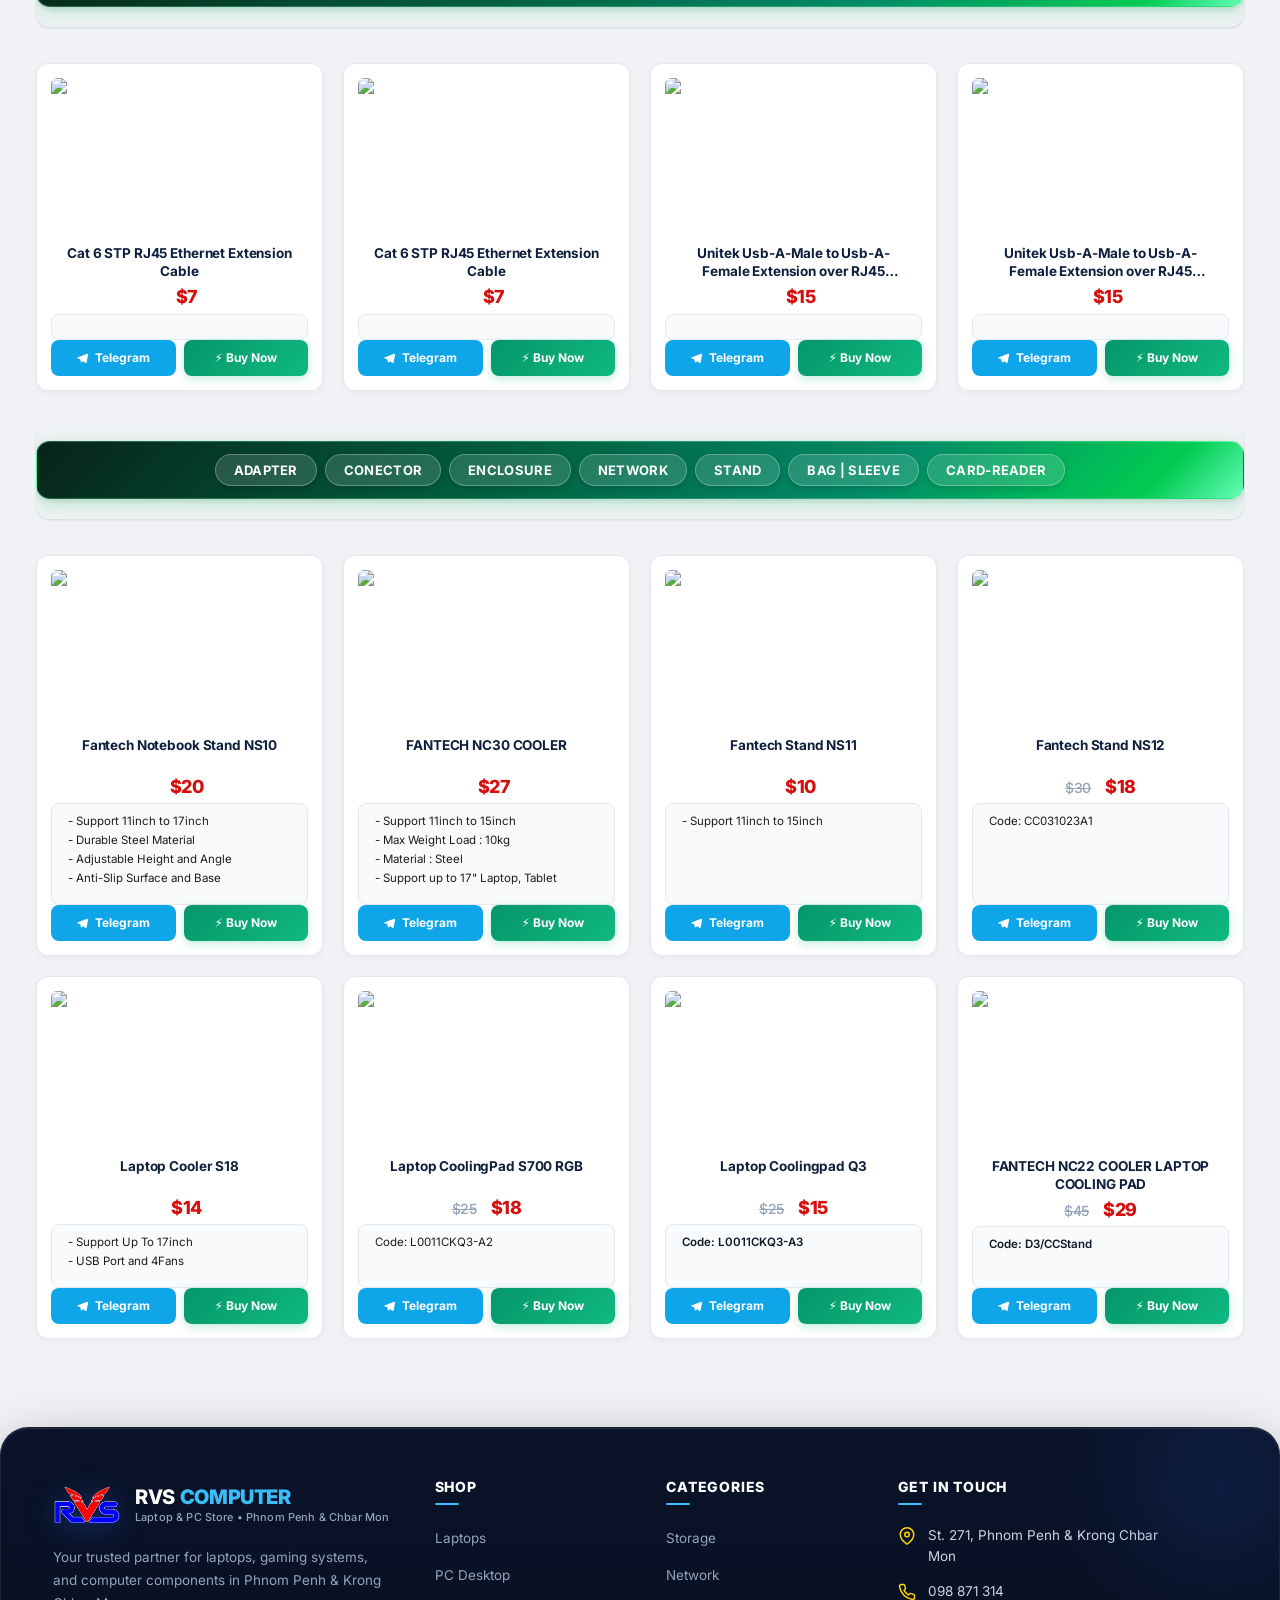
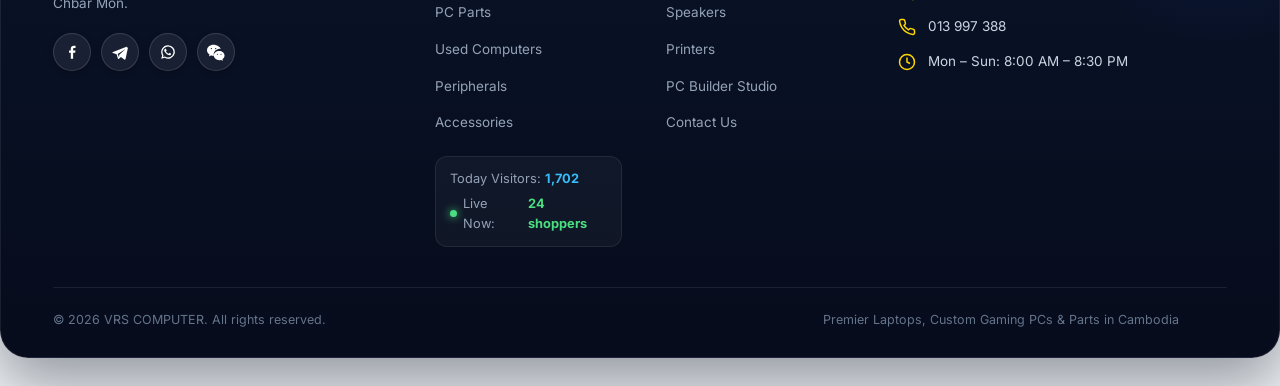
==== commit c4a0012b: "feat: complete storefront upgrades with green gradients, grown logo, full nav bar, and official face" ====
--- a/accessories.html
+++ b/accessories.html
@@ -13,10 +13,10 @@
   <link rel="apple-touch-icon" sizes="180x180" href="assets/icons/apple-touch-icon.png">
   
   <!-- Official CC Computer KH Theme & Layout Styles -->
-  <link rel="stylesheet" type="text/css" href="css/theme.css?v=4.2">
-  <link rel="stylesheet" type="text/css" href="css/cc-theme.css?v=4.2">
-  <link rel="stylesheet" type="text/css" href="css/style.css?v=4.2">
-  <link rel="stylesheet" type="text/css" href="css/builder.css?v=4.2">
+  <link rel="stylesheet" type="text/css" href="css/theme.css?v=5.5">
+  <link rel="stylesheet" type="text/css" href="css/cc-theme.css?v=5.5">
+  <link rel="stylesheet" type="text/css" href="css/style.css?v=5.5">
+  <link rel="stylesheet" type="text/css" href="css/builder.css?v=5.5">
 </head>
 
 <body class="cc-scope">
@@ -27,7 +27,7 @@
     <div class="cc-container cc-header__row">
       <!-- VRS COMPUTER Logo -->
       <a href="index.html" class="cc-logo" aria-label="RVS Computer home">
-        <img src="assets/images/rvs-emblem.png" alt="RVS Computer Logo" class="cc-logo__img" width="68" height="50">
+        <img src="assets/images/rvs-emblem.png" alt="RVS Computer Logo" class="cc-logo__img" width="92" height="68">
         <span class="cc-logo__text">
           <span class="cc-logo__name">RVS <span class="accent">COMPUTER</span></span>
           <span class="cc-logo__tag">Laptop &amp; PC Store • Phnom Penh &amp; Chbar Mon</span>
@@ -45,7 +45,7 @@
 
       <!-- Action Buttons -->
       <div class="cc-actions">
-        <a class="cc-icon-btn cc-icon-btn--fb" href="https://www.facebook.com" target="_blank" rel="noopener" aria-label="Facebook">
+        <a class="cc-icon-btn cc-icon-btn--fb" href="https://www.facebook.com/share/1EN8bpAQmG/?mibextid=wwXIfr" target="_blank" rel="noopener" aria-label="Facebook">
           <svg viewBox="0 0 24 24" fill="currentColor"><path d="M13.5 21v-8h2.7l.4-3.1h-3.1V8c0-.9.25-1.5 1.55-1.5H16.7V3.7c-.28-.04-1.25-.12-2.37-.12-2.34 0-3.94 1.43-3.94 4.05v2.26H8v3.1h2.4V21h3.1z"/></svg>
         </a>
         <a class="cc-icon-btn cc-icon-btn--tg" href="https://t.me/Sounvisal" target="_blank" rel="noopener" aria-label="Telegram">
@@ -138,7 +138,7 @@
 
   <!-- FLOATING CONTACT BUTTONS -->
   <div class="floating-buttons">
-    <a href="https://www.facebook.com" class="floating-button facebook" target="_blank" rel="noopener" aria-label="Facebook"></a>
+    <a href="https://www.facebook.com/share/1EN8bpAQmG/?mibextid=wwXIfr" class="floating-button facebook" target="_blank" rel="noopener" aria-label="Facebook"></a>
     <a href="https://t.me/Sounvisal" class="floating-button telegram" target="_blank" rel="noopener" aria-label="Telegram"></a>
     <a href="https://api.whatsapp.com/send/?phone=85598871314" class="floating-button whatapp" target="_blank" rel="noopener" aria-label="WhatsApp"></a>
     <a href="https://t.me/Sounvisal" class="floating-button floating-button--wechat" aria-label="WeChat" target="_blank" rel="noopener"></a>
@@ -177,7 +177,17 @@
       - <b>10 Device Standard 1year</b> <b class="price"> = $39</b><br>
       ------------------------- <br>
       -  Code : KASPERSKYA1</p>
-    </div> 
+    
+      <div class="card-actions-quick" onclick="event.stopPropagation();">
+        <a href="https://t.me/Sounvisal" target="_blank" class="btn-card-tg" onclick="triggerTgOrderFromCard(this, event)">
+          <svg width="13" height="13" viewBox="0 0 24 24" fill="currentColor"><path d="M21.5 4.5 2.8 11.9c-1.2.5-1.2 1.2-.2 1.5l4.8 1.5 1.8 5.6c.2.6.4.8.9.8.4 0 .6-.2.9-.5l2.2-2.1 4.6 3.4c.8.5 1.4.2 1.6-.8l3-14c.3-1.2-.4-1.7-1.9-1.8z"/></svg>
+          Telegram
+        </a>
+        <button class="btn-card-buy" onclick="triggerDirectOrderModal(this, event)">
+          ⚡ Buy Now
+        </button>
+      </div>
+</div> 
     <!-- end .leftbox -->
                   
 	<div class="centerbox1">
@@ -190,7 +200,17 @@
       - <b>10 Device Plus 1year</b> <b class="price"> = $45</b><br>
       ------------------------- <br>
       -  Code : KASPERSKYA2</p>
-    </div>  
+    
+      <div class="card-actions-quick" onclick="event.stopPropagation();">
+        <a href="https://t.me/Sounvisal" target="_blank" class="btn-card-tg" onclick="triggerTgOrderFromCard(this, event)">
+          <svg width="13" height="13" viewBox="0 0 24 24" fill="currentColor"><path d="M21.5 4.5 2.8 11.9c-1.2.5-1.2 1.2-.2 1.5l4.8 1.5 1.8 5.6c.2.6.4.8.9.8.4 0 .6-.2.9-.5l2.2-2.1 4.6 3.4c.8.5 1.4.2 1.6-.8l3-14c.3-1.2-.4-1.7-1.9-1.8z"/></svg>
+          Telegram
+        </a>
+        <button class="btn-card-buy" onclick="triggerDirectOrderModal(this, event)">
+          ⚡ Buy Now
+        </button>
+      </div>
+</div>  
 	<!-- end .centerbox1-->
 	<div class="centerbox2">
 		<img class="pro4" src="https://cccomputerkh.com/Accessories/Kaspersky-Primium.png"/>
@@ -202,7 +222,17 @@
       - <b>10 Device Premium 1year</b> <b class="price"> = $XX</b><br>
       ------------------------- <br>
       -  Code : KASPERSKYA3</p>
-    </div> 
+    
+      <div class="card-actions-quick" onclick="event.stopPropagation();">
+        <a href="https://t.me/Sounvisal" target="_blank" class="btn-card-tg" onclick="triggerTgOrderFromCard(this, event)">
+          <svg width="13" height="13" viewBox="0 0 24 24" fill="currentColor"><path d="M21.5 4.5 2.8 11.9c-1.2.5-1.2 1.2-.2 1.5l4.8 1.5 1.8 5.6c.2.6.4.8.9.8.4 0 .6-.2.9-.5l2.2-2.1 4.6 3.4c.8.5 1.4.2 1.6-.8l3-14c.3-1.2-.4-1.7-1.9-1.8z"/></svg>
+          Telegram
+        </a>
+        <button class="btn-card-buy" onclick="triggerDirectOrderModal(this, event)">
+          ⚡ Buy Now
+        </button>
+      </div>
+</div> 
 	<!-- end .Centerbox1-->	
 	
 	<div class="rightbox">
@@ -215,7 +245,17 @@
       - <b>10 Device VPN 1year</b> <b class="price"> = $XX</b><br>
       ------------------------- <br>
       -  Code : KASPERSKYA4</p>
-    </div> 
+    
+      <div class="card-actions-quick" onclick="event.stopPropagation();">
+        <a href="https://t.me/Sounvisal" target="_blank" class="btn-card-tg" onclick="triggerTgOrderFromCard(this, event)">
+          <svg width="13" height="13" viewBox="0 0 24 24" fill="currentColor"><path d="M21.5 4.5 2.8 11.9c-1.2.5-1.2 1.2-.2 1.5l4.8 1.5 1.8 5.6c.2.6.4.8.9.8.4 0 .6-.2.9-.5l2.2-2.1 4.6 3.4c.8.5 1.4.2 1.6-.8l3-14c.3-1.2-.4-1.7-1.9-1.8z"/></svg>
+          Telegram
+        </a>
+        <button class="btn-card-buy" onclick="triggerDirectOrderModal(this, event)">
+          ⚡ Buy Now
+        </button>
+      </div>
+</div> 
     <!-- end .Rightbox2 -->
     <!-- ### End Line ### -->
 
@@ -227,7 +267,17 @@
     <p class="txt">
       ------------------------- <br>
       -  Code : WINDOWS11A1</p>
-    </div> 
+    
+      <div class="card-actions-quick" onclick="event.stopPropagation();">
+        <a href="https://t.me/Sounvisal" target="_blank" class="btn-card-tg" onclick="triggerTgOrderFromCard(this, event)">
+          <svg width="13" height="13" viewBox="0 0 24 24" fill="currentColor"><path d="M21.5 4.5 2.8 11.9c-1.2.5-1.2 1.2-.2 1.5l4.8 1.5 1.8 5.6c.2.6.4.8.9.8.4 0 .6-.2.9-.5l2.2-2.1 4.6 3.4c.8.5 1.4.2 1.6-.8l3-14c.3-1.2-.4-1.7-1.9-1.8z"/></svg>
+          Telegram
+        </a>
+        <button class="btn-card-buy" onclick="triggerDirectOrderModal(this, event)">
+          ⚡ Buy Now
+        </button>
+      </div>
+</div> 
     <!-- end .leftbox -->
                   
 	<div class="centerbox1">
@@ -237,7 +287,17 @@
     <p class="txt">
       ------------------------- <br>
       -  Code : WINDOWS11A2</p>
-    </div>  
+    
+      <div class="card-actions-quick" onclick="event.stopPropagation();">
+        <a href="https://t.me/Sounvisal" target="_blank" class="btn-card-tg" onclick="triggerTgOrderFromCard(this, event)">
+          <svg width="13" height="13" viewBox="0 0 24 24" fill="currentColor"><path d="M21.5 4.5 2.8 11.9c-1.2.5-1.2 1.2-.2 1.5l4.8 1.5 1.8 5.6c.2.6.4.8.9.8.4 0 .6-.2.9-.5l2.2-2.1 4.6 3.4c.8.5 1.4.2 1.6-.8l3-14c.3-1.2-.4-1.7-1.9-1.8z"/></svg>
+          Telegram
+        </a>
+        <button class="btn-card-buy" onclick="triggerDirectOrderModal(this, event)">
+          ⚡ Buy Now
+        </button>
+      </div>
+</div>  
 	<!-- end .centerbox1-->
 	<div class="centerbox2">
 		<img class="pro4" src="https://cccomputerkh.com/Accessories/Office2024.png"/>
@@ -246,7 +306,17 @@
     <p class="txt">
       ------------------------- <br>
       -  Code : OFFICE2024A1</p>
-    </div> 
+    
+      <div class="card-actions-quick" onclick="event.stopPropagation();">
+        <a href="https://t.me/Sounvisal" target="_blank" class="btn-card-tg" onclick="triggerTgOrderFromCard(this, event)">
+          <svg width="13" height="13" viewBox="0 0 24 24" fill="currentColor"><path d="M21.5 4.5 2.8 11.9c-1.2.5-1.2 1.2-.2 1.5l4.8 1.5 1.8 5.6c.2.6.4.8.9.8.4 0 .6-.2.9-.5l2.2-2.1 4.6 3.4c.8.5 1.4.2 1.6-.8l3-14c.3-1.2-.4-1.7-1.9-1.8z"/></svg>
+          Telegram
+        </a>
+        <button class="btn-card-buy" onclick="triggerDirectOrderModal(this, event)">
+          ⚡ Buy Now
+        </button>
+      </div>
+</div> 
 	<!-- end .Centerbox1-->	
 	
 	<div class="rightbox">
@@ -256,7 +326,17 @@
     <p class="txt">
       ------------------------- <br>
       -  Code : OFFICE2024A2</p>
-    </div> 
+    
+      <div class="card-actions-quick" onclick="event.stopPropagation();">
+        <a href="https://t.me/Sounvisal" target="_blank" class="btn-card-tg" onclick="triggerTgOrderFromCard(this, event)">
+          <svg width="13" height="13" viewBox="0 0 24 24" fill="currentColor"><path d="M21.5 4.5 2.8 11.9c-1.2.5-1.2 1.2-.2 1.5l4.8 1.5 1.8 5.6c.2.6.4.8.9.8.4 0 .6-.2.9-.5l2.2-2.1 4.6 3.4c.8.5 1.4.2 1.6-.8l3-14c.3-1.2-.4-1.7-1.9-1.8z"/></svg>
+          Telegram
+        </a>
+        <button class="btn-card-buy" onclick="triggerDirectOrderModal(this, event)">
+          ⚡ Buy Now
+        </button>
+      </div>
+</div> 
     <!-- end .Rightbox2 -->
     <!-- ### End Line ### -->
     
@@ -288,7 +368,17 @@
     <p class="txt">
     - Model : 50590 <br>
     </p>
-    </div> 
+    
+      <div class="card-actions-quick" onclick="event.stopPropagation();">
+        <a href="https://t.me/Sounvisal" target="_blank" class="btn-card-tg" onclick="triggerTgOrderFromCard(this, event)">
+          <svg width="13" height="13" viewBox="0 0 24 24" fill="currentColor"><path d="M21.5 4.5 2.8 11.9c-1.2.5-1.2 1.2-.2 1.5l4.8 1.5 1.8 5.6c.2.6.4.8.9.8.4 0 .6-.2.9-.5l2.2-2.1 4.6 3.4c.8.5 1.4.2 1.6-.8l3-14c.3-1.2-.4-1.7-1.9-1.8z"/></svg>
+          Telegram
+        </a>
+        <button class="btn-card-buy" onclick="triggerDirectOrderModal(this, event)">
+          ⚡ Buy Now
+        </button>
+      </div>
+</div> 
     <!-- end .leftbox -->
                   
 	<div class="centerbox1">
@@ -298,7 +388,17 @@
     <p class="txt">
       - Model : 50533 <br>
     </p>
-    </div>  
+    
+      <div class="card-actions-quick" onclick="event.stopPropagation();">
+        <a href="https://t.me/Sounvisal" target="_blank" class="btn-card-tg" onclick="triggerTgOrderFromCard(this, event)">
+          <svg width="13" height="13" viewBox="0 0 24 24" fill="currentColor"><path d="M21.5 4.5 2.8 11.9c-1.2.5-1.2 1.2-.2 1.5l4.8 1.5 1.8 5.6c.2.6.4.8.9.8.4 0 .6-.2.9-.5l2.2-2.1 4.6 3.4c.8.5 1.4.2 1.6-.8l3-14c.3-1.2-.4-1.7-1.9-1.8z"/></svg>
+          Telegram
+        </a>
+        <button class="btn-card-buy" onclick="triggerDirectOrderModal(this, event)">
+          ⚡ Buy Now
+        </button>
+      </div>
+</div>  
 	<!-- end .centerbox1-->
 		
 	<div class="centerbox2">
@@ -308,7 +408,17 @@
     <p class="txt">
       - Model : 80864 <br>
     </p>
-    </div> 
+    
+      <div class="card-actions-quick" onclick="event.stopPropagation();">
+        <a href="https://t.me/Sounvisal" target="_blank" class="btn-card-tg" onclick="triggerTgOrderFromCard(this, event)">
+          <svg width="13" height="13" viewBox="0 0 24 24" fill="currentColor"><path d="M21.5 4.5 2.8 11.9c-1.2.5-1.2 1.2-.2 1.5l4.8 1.5 1.8 5.6c.2.6.4.8.9.8.4 0 .6-.2.9-.5l2.2-2.1 4.6 3.4c.8.5 1.4.2 1.6-.8l3-14c.3-1.2-.4-1.7-1.9-1.8z"/></svg>
+          Telegram
+        </a>
+        <button class="btn-card-buy" onclick="triggerDirectOrderModal(this, event)">
+          ⚡ Buy Now
+        </button>
+      </div>
+</div> 
 	<!-- end .Centerbox1-->	
 	
 	<div class="rightbox">
@@ -318,7 +428,17 @@
     <p class="txt">
       - Model : 70468 <br>
     </p>
-    </div> 
+    
+      <div class="card-actions-quick" onclick="event.stopPropagation();">
+        <a href="https://t.me/Sounvisal" target="_blank" class="btn-card-tg" onclick="triggerTgOrderFromCard(this, event)">
+          <svg width="13" height="13" viewBox="0 0 24 24" fill="currentColor"><path d="M21.5 4.5 2.8 11.9c-1.2.5-1.2 1.2-.2 1.5l4.8 1.5 1.8 5.6c.2.6.4.8.9.8.4 0 .6-.2.9-.5l2.2-2.1 4.6 3.4c.8.5 1.4.2 1.6-.8l3-14c.3-1.2-.4-1.7-1.9-1.8z"/></svg>
+          Telegram
+        </a>
+        <button class="btn-card-buy" onclick="triggerDirectOrderModal(this, event)">
+          ⚡ Buy Now
+        </button>
+      </div>
+</div> 
     <!-- end .Rightbox2 -->
     <!-- ### End Line ### -->
     
@@ -330,7 +450,17 @@
     <p class="txt">
     - Model : 20107 <br>
     </p>
-    </div> 
+    
+      <div class="card-actions-quick" onclick="event.stopPropagation();">
+        <a href="https://t.me/Sounvisal" target="_blank" class="btn-card-tg" onclick="triggerTgOrderFromCard(this, event)">
+          <svg width="13" height="13" viewBox="0 0 24 24" fill="currentColor"><path d="M21.5 4.5 2.8 11.9c-1.2.5-1.2 1.2-.2 1.5l4.8 1.5 1.8 5.6c.2.6.4.8.9.8.4 0 .6-.2.9-.5l2.2-2.1 4.6 3.4c.8.5 1.4.2 1.6-.8l3-14c.3-1.2-.4-1.7-1.9-1.8z"/></svg>
+          Telegram
+        </a>
+        <button class="btn-card-buy" onclick="triggerDirectOrderModal(this, event)">
+          ⚡ Buy Now
+        </button>
+      </div>
+</div> 
     <!-- end .leftbox -->
                   
 	<div class="centerbox1">
@@ -340,7 +470,17 @@
     <p class="txt">
       - Model : 20101 <br>
     </p>
-    </div>  
+    
+      <div class="card-actions-quick" onclick="event.stopPropagation();">
+        <a href="https://t.me/Sounvisal" target="_blank" class="btn-card-tg" onclick="triggerTgOrderFromCard(this, event)">
+          <svg width="13" height="13" viewBox="0 0 24 24" fill="currentColor"><path d="M21.5 4.5 2.8 11.9c-1.2.5-1.2 1.2-.2 1.5l4.8 1.5 1.8 5.6c.2.6.4.8.9.8.4 0 .6-.2.9-.5l2.2-2.1 4.6 3.4c.8.5 1.4.2 1.6-.8l3-14c.3-1.2-.4-1.7-1.9-1.8z"/></svg>
+          Telegram
+        </a>
+        <button class="btn-card-buy" onclick="triggerDirectOrderModal(this, event)">
+          ⚡ Buy Now
+        </button>
+      </div>
+</div>  
 	<!-- end .centerbox1-->
 		
 	<div class="centerbox2">
@@ -350,7 +490,17 @@
     <p class="txt">
       - Model : 20124 <br>
     </p>
-    </div> 
+    
+      <div class="card-actions-quick" onclick="event.stopPropagation();">
+        <a href="https://t.me/Sounvisal" target="_blank" class="btn-card-tg" onclick="triggerTgOrderFromCard(this, event)">
+          <svg width="13" height="13" viewBox="0 0 24 24" fill="currentColor"><path d="M21.5 4.5 2.8 11.9c-1.2.5-1.2 1.2-.2 1.5l4.8 1.5 1.8 5.6c.2.6.4.8.9.8.4 0 .6-.2.9-.5l2.2-2.1 4.6 3.4c.8.5 1.4.2 1.6-.8l3-14c.3-1.2-.4-1.7-1.9-1.8z"/></svg>
+          Telegram
+        </a>
+        <button class="btn-card-buy" onclick="triggerDirectOrderModal(this, event)">
+          ⚡ Buy Now
+        </button>
+      </div>
+</div> 
 	<!-- end .Centerbox1-->	
 	
 	<div class="rightbox">
@@ -360,7 +510,17 @@
     <p class="txt">
       - Model : NW114 <br>
     </p>
-    </div> 
+    
+      <div class="card-actions-quick" onclick="event.stopPropagation();">
+        <a href="https://t.me/Sounvisal" target="_blank" class="btn-card-tg" onclick="triggerTgOrderFromCard(this, event)">
+          <svg width="13" height="13" viewBox="0 0 24 24" fill="currentColor"><path d="M21.5 4.5 2.8 11.9c-1.2.5-1.2 1.2-.2 1.5l4.8 1.5 1.8 5.6c.2.6.4.8.9.8.4 0 .6-.2.9-.5l2.2-2.1 4.6 3.4c.8.5 1.4.2 1.6-.8l3-14c.3-1.2-.4-1.7-1.9-1.8z"/></svg>
+          Telegram
+        </a>
+        <button class="btn-card-buy" onclick="triggerDirectOrderModal(this, event)">
+          ⚡ Buy Now
+        </button>
+      </div>
+</div> 
     <!-- end .Rightbox2 -->
     <!-- ### End Line ### -->
 
@@ -372,7 +532,17 @@
     <p class="txt">
       - Model : 20808 <br>
     </p>
-    </div> 
+    
+      <div class="card-actions-quick" onclick="event.stopPropagation();">
+        <a href="https://t.me/Sounvisal" target="_blank" class="btn-card-tg" onclick="triggerTgOrderFromCard(this, event)">
+          <svg width="13" height="13" viewBox="0 0 24 24" fill="currentColor"><path d="M21.5 4.5 2.8 11.9c-1.2.5-1.2 1.2-.2 1.5l4.8 1.5 1.8 5.6c.2.6.4.8.9.8.4 0 .6-.2.9-.5l2.2-2.1 4.6 3.4c.8.5 1.4.2 1.6-.8l3-14c.3-1.2-.4-1.7-1.9-1.8z"/></svg>
+          Telegram
+        </a>
+        <button class="btn-card-buy" onclick="triggerDirectOrderModal(this, event)">
+          ⚡ Buy Now
+        </button>
+      </div>
+</div> 
     <!-- end .leftbox -->
                   
 	<div class="centerbox1">
@@ -382,7 +552,17 @@
     <p class="txt">
       - Model : 30701 <br>
     </p>
-    </div>  
+    
+      <div class="card-actions-quick" onclick="event.stopPropagation();">
+        <a href="https://t.me/Sounvisal" target="_blank" class="btn-card-tg" onclick="triggerTgOrderFromCard(this, event)">
+          <svg width="13" height="13" viewBox="0 0 24 24" fill="currentColor"><path d="M21.5 4.5 2.8 11.9c-1.2.5-1.2 1.2-.2 1.5l4.8 1.5 1.8 5.6c.2.6.4.8.9.8.4 0 .6-.2.9-.5l2.2-2.1 4.6 3.4c.8.5 1.4.2 1.6-.8l3-14c.3-1.2-.4-1.7-1.9-1.8z"/></svg>
+          Telegram
+        </a>
+        <button class="btn-card-buy" onclick="triggerDirectOrderModal(this, event)">
+          ⚡ Buy Now
+        </button>
+      </div>
+</div>  
 	<!-- end .centerbox1-->
 		
 	<div class="centerbox2">
@@ -392,7 +572,17 @@
     <p class="txt">
       - Model : 20415 <br>
     </p>
-    </div> 
+    
+      <div class="card-actions-quick" onclick="event.stopPropagation();">
+        <a href="https://t.me/Sounvisal" target="_blank" class="btn-card-tg" onclick="triggerTgOrderFromCard(this, event)">
+          <svg width="13" height="13" viewBox="0 0 24 24" fill="currentColor"><path d="M21.5 4.5 2.8 11.9c-1.2.5-1.2 1.2-.2 1.5l4.8 1.5 1.8 5.6c.2.6.4.8.9.8.4 0 .6-.2.9-.5l2.2-2.1 4.6 3.4c.8.5 1.4.2 1.6-.8l3-14c.3-1.2-.4-1.7-1.9-1.8z"/></svg>
+          Telegram
+        </a>
+        <button class="btn-card-buy" onclick="triggerDirectOrderModal(this, event)">
+          ⚡ Buy Now
+        </button>
+      </div>
+</div> 
 	<!-- end .Centerbox1-->	
 	
 	<div class="rightbox">
@@ -402,7 +592,17 @@
     <p class="txt">
       - Model : 40362 <br>
     </p>
-    </div> 
+    
+      <div class="card-actions-quick" onclick="event.stopPropagation();">
+        <a href="https://t.me/Sounvisal" target="_blank" class="btn-card-tg" onclick="triggerTgOrderFromCard(this, event)">
+          <svg width="13" height="13" viewBox="0 0 24 24" fill="currentColor"><path d="M21.5 4.5 2.8 11.9c-1.2.5-1.2 1.2-.2 1.5l4.8 1.5 1.8 5.6c.2.6.4.8.9.8.4 0 .6-.2.9-.5l2.2-2.1 4.6 3.4c.8.5 1.4.2 1.6-.8l3-14c.3-1.2-.4-1.7-1.9-1.8z"/></svg>
+          Telegram
+        </a>
+        <button class="btn-card-buy" onclick="triggerDirectOrderModal(this, event)">
+          ⚡ Buy Now
+        </button>
+      </div>
+</div> 
     <!-- end .Rightbox2 -->
     <!-- ### End Line ### -->	
 
@@ -414,7 +614,17 @@
     <p class="txt">
       - Model : 45275 <br>
     </p>
-    </div> 
+    
+      <div class="card-actions-quick" onclick="event.stopPropagation();">
+        <a href="https://t.me/Sounvisal" target="_blank" class="btn-card-tg" onclick="triggerTgOrderFromCard(this, event)">
+          <svg width="13" height="13" viewBox="0 0 24 24" fill="currentColor"><path d="M21.5 4.5 2.8 11.9c-1.2.5-1.2 1.2-.2 1.5l4.8 1.5 1.8 5.6c.2.6.4.8.9.8.4 0 .6-.2.9-.5l2.2-2.1 4.6 3.4c.8.5 1.4.2 1.6-.8l3-14c.3-1.2-.4-1.7-1.9-1.8z"/></svg>
+          Telegram
+        </a>
+        <button class="btn-card-buy" onclick="triggerDirectOrderModal(this, event)">
+          ⚡ Buy Now
+        </button>
+      </div>
+</div> 
     <!-- end .leftbox -->
                   
 	<div class="centerbox1">
@@ -424,7 +634,17 @@
     <p class="txt">
       - Model : 20256 <br>
     </p>
-    </div>  
+    
+      <div class="card-actions-quick" onclick="event.stopPropagation();">
+        <a href="https://t.me/Sounvisal" target="_blank" class="btn-card-tg" onclick="triggerTgOrderFromCard(this, event)">
+          <svg width="13" height="13" viewBox="0 0 24 24" fill="currentColor"><path d="M21.5 4.5 2.8 11.9c-1.2.5-1.2 1.2-.2 1.5l4.8 1.5 1.8 5.6c.2.6.4.8.9.8.4 0 .6-.2.9-.5l2.2-2.1 4.6 3.4c.8.5 1.4.2 1.6-.8l3-14c.3-1.2-.4-1.7-1.9-1.8z"/></svg>
+          Telegram
+        </a>
+        <button class="btn-card-buy" onclick="triggerDirectOrderModal(this, event)">
+          ⚡ Buy Now
+        </button>
+      </div>
+</div>  
 	<!-- end .centerbox1-->
 		
 	<div class="centerbox1">
@@ -434,7 +654,17 @@
     <p class="txt">
       - Model :Lightning to 3.5mm <br>
     </p>
-    </div> 
+    
+      <div class="card-actions-quick" onclick="event.stopPropagation();">
+        <a href="https://t.me/Sounvisal" target="_blank" class="btn-card-tg" onclick="triggerTgOrderFromCard(this, event)">
+          <svg width="13" height="13" viewBox="0 0 24 24" fill="currentColor"><path d="M21.5 4.5 2.8 11.9c-1.2.5-1.2 1.2-.2 1.5l4.8 1.5 1.8 5.6c.2.6.4.8.9.8.4 0 .6-.2.9-.5l2.2-2.1 4.6 3.4c.8.5 1.4.2 1.6-.8l3-14c.3-1.2-.4-1.7-1.9-1.8z"/></svg>
+          Telegram
+        </a>
+        <button class="btn-card-buy" onclick="triggerDirectOrderModal(this, event)">
+          ⚡ Buy Now
+        </button>
+      </div>
+</div> 
 	<!-- end .centerbox1-->	
 	
 	<div class="rightbox">
@@ -444,7 +674,17 @@
     <p class="txt">
       - Model : AV161 <br>
     </p>
-    </div> 
+    
+      <div class="card-actions-quick" onclick="event.stopPropagation();">
+        <a href="https://t.me/Sounvisal" target="_blank" class="btn-card-tg" onclick="triggerTgOrderFromCard(this, event)">
+          <svg width="13" height="13" viewBox="0 0 24 24" fill="currentColor"><path d="M21.5 4.5 2.8 11.9c-1.2.5-1.2 1.2-.2 1.5l4.8 1.5 1.8 5.6c.2.6.4.8.9.8.4 0 .6-.2.9-.5l2.2-2.1 4.6 3.4c.8.5 1.4.2 1.6-.8l3-14c.3-1.2-.4-1.7-1.9-1.8z"/></svg>
+          Telegram
+        </a>
+        <button class="btn-card-buy" onclick="triggerDirectOrderModal(this, event)">
+          ⚡ Buy Now
+        </button>
+      </div>
+</div> 
     <!-- end .Rightbox2 -->
     <!-- ### End Line ### -->	
 
@@ -456,7 +696,17 @@
     <p class="txt">
       - Model : 70444 <br>
     </p>
-    </div> 
+    
+      <div class="card-actions-quick" onclick="event.stopPropagation();">
+        <a href="https://t.me/Sounvisal" target="_blank" class="btn-card-tg" onclick="triggerTgOrderFromCard(this, event)">
+          <svg width="13" height="13" viewBox="0 0 24 24" fill="currentColor"><path d="M21.5 4.5 2.8 11.9c-1.2.5-1.2 1.2-.2 1.5l4.8 1.5 1.8 5.6c.2.6.4.8.9.8.4 0 .6-.2.9-.5l2.2-2.1 4.6 3.4c.8.5 1.4.2 1.6-.8l3-14c.3-1.2-.4-1.7-1.9-1.8z"/></svg>
+          Telegram
+        </a>
+        <button class="btn-card-buy" onclick="triggerDirectOrderModal(this, event)">
+          ⚡ Buy Now
+        </button>
+      </div>
+</div> 
     <!-- end .leftbox -->
                   
 	<div class="centerbox1">
@@ -466,7 +716,17 @@
     <p class="txt">
       - Model : 70336 <br>
     </p>
-    </div>  
+    
+      <div class="card-actions-quick" onclick="event.stopPropagation();">
+        <a href="https://t.me/Sounvisal" target="_blank" class="btn-card-tg" onclick="triggerTgOrderFromCard(this, event)">
+          <svg width="13" height="13" viewBox="0 0 24 24" fill="currentColor"><path d="M21.5 4.5 2.8 11.9c-1.2.5-1.2 1.2-.2 1.5l4.8 1.5 1.8 5.6c.2.6.4.8.9.8.4 0 .6-.2.9-.5l2.2-2.1 4.6 3.4c.8.5 1.4.2 1.6-.8l3-14c.3-1.2-.4-1.7-1.9-1.8z"/></svg>
+          Telegram
+        </a>
+        <button class="btn-card-buy" onclick="triggerDirectOrderModal(this, event)">
+          ⚡ Buy Now
+        </button>
+      </div>
+</div>  
 	<!-- end .centerbox1-->
 		
 	<div class="centerbox1">
@@ -476,7 +736,17 @@
     <p class="txt">
       - Model : 35581 <br>
     </p>
-    </div> 
+    
+      <div class="card-actions-quick" onclick="event.stopPropagation();">
+        <a href="https://t.me/Sounvisal" target="_blank" class="btn-card-tg" onclick="triggerTgOrderFromCard(this, event)">
+          <svg width="13" height="13" viewBox="0 0 24 24" fill="currentColor"><path d="M21.5 4.5 2.8 11.9c-1.2.5-1.2 1.2-.2 1.5l4.8 1.5 1.8 5.6c.2.6.4.8.9.8.4 0 .6-.2.9-.5l2.2-2.1 4.6 3.4c.8.5 1.4.2 1.6-.8l3-14c.3-1.2-.4-1.7-1.9-1.8z"/></svg>
+          Telegram
+        </a>
+        <button class="btn-card-buy" onclick="triggerDirectOrderModal(this, event)">
+          ⚡ Buy Now
+        </button>
+      </div>
+</div> 
 	<!-- end .centerbox1-->	
 	
 	<div class="rightbox">
@@ -486,7 +756,17 @@
     <p class="txt">
       - Model : 60554 <br>
     </p>
-    </div> 
+    
+      <div class="card-actions-quick" onclick="event.stopPropagation();">
+        <a href="https://t.me/Sounvisal" target="_blank" class="btn-card-tg" onclick="triggerTgOrderFromCard(this, event)">
+          <svg width="13" height="13" viewBox="0 0 24 24" fill="currentColor"><path d="M21.5 4.5 2.8 11.9c-1.2.5-1.2 1.2-.2 1.5l4.8 1.5 1.8 5.6c.2.6.4.8.9.8.4 0 .6-.2.9-.5l2.2-2.1 4.6 3.4c.8.5 1.4.2 1.6-.8l3-14c.3-1.2-.4-1.7-1.9-1.8z"/></svg>
+          Telegram
+        </a>
+        <button class="btn-card-buy" onclick="triggerDirectOrderModal(this, event)">
+          ⚡ Buy Now
+        </button>
+      </div>
+</div> 
     <!-- end .Rightbox2 -->
 
 	<!-- ### Start Line ### -->
@@ -497,7 +777,17 @@
     <p class="txt">
       - Model : 15600 <br>
     </p>
-    </div> 
+    
+      <div class="card-actions-quick" onclick="event.stopPropagation();">
+        <a href="https://t.me/Sounvisal" target="_blank" class="btn-card-tg" onclick="triggerTgOrderFromCard(this, event)">
+          <svg width="13" height="13" viewBox="0 0 24 24" fill="currentColor"><path d="M21.5 4.5 2.8 11.9c-1.2.5-1.2 1.2-.2 1.5l4.8 1.5 1.8 5.6c.2.6.4.8.9.8.4 0 .6-.2.9-.5l2.2-2.1 4.6 3.4c.8.5 1.4.2 1.6-.8l3-14c.3-1.2-.4-1.7-1.9-1.8z"/></svg>
+          Telegram
+        </a>
+        <button class="btn-card-buy" onclick="triggerDirectOrderModal(this, event)">
+          ⚡ Buy Now
+        </button>
+      </div>
+</div> 
     <!-- end .leftbox -->
                   
 	<div class="centerbox1">
@@ -507,7 +797,17 @@
     <p class="txt">
       - Model : 25851 <br>
     </p>
-    </div>  
+    
+      <div class="card-actions-quick" onclick="event.stopPropagation();">
+        <a href="https://t.me/Sounvisal" target="_blank" class="btn-card-tg" onclick="triggerTgOrderFromCard(this, event)">
+          <svg width="13" height="13" viewBox="0 0 24 24" fill="currentColor"><path d="M21.5 4.5 2.8 11.9c-1.2.5-1.2 1.2-.2 1.5l4.8 1.5 1.8 5.6c.2.6.4.8.9.8.4 0 .6-.2.9-.5l2.2-2.1 4.6 3.4c.8.5 1.4.2 1.6-.8l3-14c.3-1.2-.4-1.7-1.9-1.8z"/></svg>
+          Telegram
+        </a>
+        <button class="btn-card-buy" onclick="triggerDirectOrderModal(this, event)">
+          ⚡ Buy Now
+        </button>
+      </div>
+</div>  
 	<!-- end .centerbox1-->
 		
 	<div class="centerbox1">
@@ -517,7 +817,17 @@
     <p class="txt">
       - Model : 80657 <br>
     </p>
-    </div> 
+    
+      <div class="card-actions-quick" onclick="event.stopPropagation();">
+        <a href="https://t.me/Sounvisal" target="_blank" class="btn-card-tg" onclick="triggerTgOrderFromCard(this, event)">
+          <svg width="13" height="13" viewBox="0 0 24 24" fill="currentColor"><path d="M21.5 4.5 2.8 11.9c-1.2.5-1.2 1.2-.2 1.5l4.8 1.5 1.8 5.6c.2.6.4.8.9.8.4 0 .6-.2.9-.5l2.2-2.1 4.6 3.4c.8.5 1.4.2 1.6-.8l3-14c.3-1.2-.4-1.7-1.9-1.8z"/></svg>
+          Telegram
+        </a>
+        <button class="btn-card-buy" onclick="triggerDirectOrderModal(this, event)">
+          ⚡ Buy Now
+        </button>
+      </div>
+</div> 
 	<!-- end .centerbox1-->	
 	
 	<div class="rightbox">
@@ -527,7 +837,17 @@
     <p class="txt">
       - Model : 15548 <br>
     </p>
-    </div> 
+    
+      <div class="card-actions-quick" onclick="event.stopPropagation();">
+        <a href="https://t.me/Sounvisal" target="_blank" class="btn-card-tg" onclick="triggerTgOrderFromCard(this, event)">
+          <svg width="13" height="13" viewBox="0 0 24 24" fill="currentColor"><path d="M21.5 4.5 2.8 11.9c-1.2.5-1.2 1.2-.2 1.5l4.8 1.5 1.8 5.6c.2.6.4.8.9.8.4 0 .6-.2.9-.5l2.2-2.1 4.6 3.4c.8.5 1.4.2 1.6-.8l3-14c.3-1.2-.4-1.7-1.9-1.8z"/></svg>
+          Telegram
+        </a>
+        <button class="btn-card-buy" onclick="triggerDirectOrderModal(this, event)">
+          ⚡ Buy Now
+        </button>
+      </div>
+</div> 
     <!-- end .Rightbox2 -->
     <!-- ### End Line ### -->
 
@@ -539,7 +859,17 @@
     <p class="txt">
       - Model : 85774 <br>
     </p>
-    </div> 
+    
+      <div class="card-actions-quick" onclick="event.stopPropagation();">
+        <a href="https://t.me/Sounvisal" target="_blank" class="btn-card-tg" onclick="triggerTgOrderFromCard(this, event)">
+          <svg width="13" height="13" viewBox="0 0 24 24" fill="currentColor"><path d="M21.5 4.5 2.8 11.9c-1.2.5-1.2 1.2-.2 1.5l4.8 1.5 1.8 5.6c.2.6.4.8.9.8.4 0 .6-.2.9-.5l2.2-2.1 4.6 3.4c.8.5 1.4.2 1.6-.8l3-14c.3-1.2-.4-1.7-1.9-1.8z"/></svg>
+          Telegram
+        </a>
+        <button class="btn-card-buy" onclick="triggerDirectOrderModal(this, event)">
+          ⚡ Buy Now
+        </button>
+      </div>
+</div> 
     <!-- end .leftbox -->
                   
 	<div class="centerbox1">
@@ -549,7 +879,17 @@
     <p class="txt">
       - Model : 15852 <br>
     </p>
-    </div>  
+    
+      <div class="card-actions-quick" onclick="event.stopPropagation();">
+        <a href="https://t.me/Sounvisal" target="_blank" class="btn-card-tg" onclick="triggerTgOrderFromCard(this, event)">
+          <svg width="13" height="13" viewBox="0 0 24 24" fill="currentColor"><path d="M21.5 4.5 2.8 11.9c-1.2.5-1.2 1.2-.2 1.5l4.8 1.5 1.8 5.6c.2.6.4.8.9.8.4 0 .6-.2.9-.5l2.2-2.1 4.6 3.4c.8.5 1.4.2 1.6-.8l3-14c.3-1.2-.4-1.7-1.9-1.8z"/></svg>
+          Telegram
+        </a>
+        <button class="btn-card-buy" onclick="triggerDirectOrderModal(this, event)">
+          ⚡ Buy Now
+        </button>
+      </div>
+</div>  
 	<!-- end .centerbox1-->
 		
 	<div class="centerbox1">
@@ -559,7 +899,17 @@
     <p class="txt">
       - Model : 15978 <br>
     </p>
-    </div> 
+    
+      <div class="card-actions-quick" onclick="event.stopPropagation();">
+        <a href="https://t.me/Sounvisal" target="_blank" class="btn-card-tg" onclick="triggerTgOrderFromCard(this, event)">
+          <svg width="13" height="13" viewBox="0 0 24 24" fill="currentColor"><path d="M21.5 4.5 2.8 11.9c-1.2.5-1.2 1.2-.2 1.5l4.8 1.5 1.8 5.6c.2.6.4.8.9.8.4 0 .6-.2.9-.5l2.2-2.1 4.6 3.4c.8.5 1.4.2 1.6-.8l3-14c.3-1.2-.4-1.7-1.9-1.8z"/></svg>
+          Telegram
+        </a>
+        <button class="btn-card-buy" onclick="triggerDirectOrderModal(this, event)">
+          ⚡ Buy Now
+        </button>
+      </div>
+</div> 
 	<!-- end .centerbox1-->	
 	
 	<div class="rightbox">
@@ -569,7 +919,17 @@
     <p class="txt">
       - Model : 90305 <br>
     </p>
-    </div> 
+    
+      <div class="card-actions-quick" onclick="event.stopPropagation();">
+        <a href="https://t.me/Sounvisal" target="_blank" class="btn-card-tg" onclick="triggerTgOrderFromCard(this, event)">
+          <svg width="13" height="13" viewBox="0 0 24 24" fill="currentColor"><path d="M21.5 4.5 2.8 11.9c-1.2.5-1.2 1.2-.2 1.5l4.8 1.5 1.8 5.6c.2.6.4.8.9.8.4 0 .6-.2.9-.5l2.2-2.1 4.6 3.4c.8.5 1.4.2 1.6-.8l3-14c.3-1.2-.4-1.7-1.9-1.8z"/></svg>
+          Telegram
+        </a>
+        <button class="btn-card-buy" onclick="triggerDirectOrderModal(this, event)">
+          ⚡ Buy Now
+        </button>
+      </div>
+</div> 
     <!-- end .Rightbox2 -->
     <!-- ### End Line ### -->
 
@@ -581,7 +941,17 @@
     <p class="txt">
       - Model : 24045 <br>
     </p>
-    </div> 
+    
+      <div class="card-actions-quick" onclick="event.stopPropagation();">
+        <a href="https://t.me/Sounvisal" target="_blank" class="btn-card-tg" onclick="triggerTgOrderFromCard(this, event)">
+          <svg width="13" height="13" viewBox="0 0 24 24" fill="currentColor"><path d="M21.5 4.5 2.8 11.9c-1.2.5-1.2 1.2-.2 1.5l4.8 1.5 1.8 5.6c.2.6.4.8.9.8.4 0 .6-.2.9-.5l2.2-2.1 4.6 3.4c.8.5 1.4.2 1.6-.8l3-14c.3-1.2-.4-1.7-1.9-1.8z"/></svg>
+          Telegram
+        </a>
+        <button class="btn-card-buy" onclick="triggerDirectOrderModal(this, event)">
+          ⚡ Buy Now
+        </button>
+      </div>
+</div> 
     <!-- end .leftbox -->
                   
 	<div class="centerbox1">
@@ -591,7 +961,17 @@
     <p class="txt">
       - Model : 55511 <br>
     </p>
-    </div>  
+    
+      <div class="card-actions-quick" onclick="event.stopPropagation();">
+        <a href="https://t.me/Sounvisal" target="_blank" class="btn-card-tg" onclick="triggerTgOrderFromCard(this, event)">
+          <svg width="13" height="13" viewBox="0 0 24 24" fill="currentColor"><path d="M21.5 4.5 2.8 11.9c-1.2.5-1.2 1.2-.2 1.5l4.8 1.5 1.8 5.6c.2.6.4.8.9.8.4 0 .6-.2.9-.5l2.2-2.1 4.6 3.4c.8.5 1.4.2 1.6-.8l3-14c.3-1.2-.4-1.7-1.9-1.8z"/></svg>
+          Telegram
+        </a>
+        <button class="btn-card-buy" onclick="triggerDirectOrderModal(this, event)">
+          ⚡ Buy Now
+        </button>
+      </div>
+</div>  
 	<!-- end .centerbox1-->
 		
 	<div class="centerbox1">
@@ -601,7 +981,17 @@
     <p class="txt">
       - Model : 15978 <br>
     </p>
-    </div> 
+    
+      <div class="card-actions-quick" onclick="event.stopPropagation();">
+        <a href="https://t.me/Sounvisal" target="_blank" class="btn-card-tg" onclick="triggerTgOrderFromCard(this, event)">
+          <svg width="13" height="13" viewBox="0 0 24 24" fill="currentColor"><path d="M21.5 4.5 2.8 11.9c-1.2.5-1.2 1.2-.2 1.5l4.8 1.5 1.8 5.6c.2.6.4.8.9.8.4 0 .6-.2.9-.5l2.2-2.1 4.6 3.4c.8.5 1.4.2 1.6-.8l3-14c.3-1.2-.4-1.7-1.9-1.8z"/></svg>
+          Telegram
+        </a>
+        <button class="btn-card-buy" onclick="triggerDirectOrderModal(this, event)">
+          ⚡ Buy Now
+        </button>
+      </div>
+</div> 
 	<!-- end .centerbox1-->	
 	
 	<div class="rightbox">
@@ -611,7 +1001,17 @@
     <p class="txt">
       - Model : 45311 <br>
     </p>
-    </div> 
+    
+      <div class="card-actions-quick" onclick="event.stopPropagation();">
+        <a href="https://t.me/Sounvisal" target="_blank" class="btn-card-tg" onclick="triggerTgOrderFromCard(this, event)">
+          <svg width="13" height="13" viewBox="0 0 24 24" fill="currentColor"><path d="M21.5 4.5 2.8 11.9c-1.2.5-1.2 1.2-.2 1.5l4.8 1.5 1.8 5.6c.2.6.4.8.9.8.4 0 .6-.2.9-.5l2.2-2.1 4.6 3.4c.8.5 1.4.2 1.6-.8l3-14c.3-1.2-.4-1.7-1.9-1.8z"/></svg>
+          Telegram
+        </a>
+        <button class="btn-card-buy" onclick="triggerDirectOrderModal(this, event)">
+          ⚡ Buy Now
+        </button>
+      </div>
+</div> 
     <!-- end .Rightbox2 -->
     <!-- ### End Line ### -->
 
@@ -627,7 +1027,17 @@
     ------------------- <br>
     - Model : <b>U55733A1</b>
     </P>
-    </div> 
+    
+      <div class="card-actions-quick" onclick="event.stopPropagation();">
+        <a href="https://t.me/Sounvisal" target="_blank" class="btn-card-tg" onclick="triggerTgOrderFromCard(this, event)">
+          <svg width="13" height="13" viewBox="0 0 24 24" fill="currentColor"><path d="M21.5 4.5 2.8 11.9c-1.2.5-1.2 1.2-.2 1.5l4.8 1.5 1.8 5.6c.2.6.4.8.9.8.4 0 .6-.2.9-.5l2.2-2.1 4.6 3.4c.8.5 1.4.2 1.6-.8l3-14c.3-1.2-.4-1.7-1.9-1.8z"/></svg>
+          Telegram
+        </a>
+        <button class="btn-card-buy" onclick="triggerDirectOrderModal(this, event)">
+          ⚡ Buy Now
+        </button>
+      </div>
+</div> 
     <!-- end .leftbox -->
                   
 	<div class="centerbox1">
@@ -641,7 +1051,17 @@
     ------------------- <br>
     - Model : <b>U55735A2</b>
     </P>
-    </div>  
+    
+      <div class="card-actions-quick" onclick="event.stopPropagation();">
+        <a href="https://t.me/Sounvisal" target="_blank" class="btn-card-tg" onclick="triggerTgOrderFromCard(this, event)">
+          <svg width="13" height="13" viewBox="0 0 24 24" fill="currentColor"><path d="M21.5 4.5 2.8 11.9c-1.2.5-1.2 1.2-.2 1.5l4.8 1.5 1.8 5.6c.2.6.4.8.9.8.4 0 .6-.2.9-.5l2.2-2.1 4.6 3.4c.8.5 1.4.2 1.6-.8l3-14c.3-1.2-.4-1.7-1.9-1.8z"/></svg>
+          Telegram
+        </a>
+        <button class="btn-card-buy" onclick="triggerDirectOrderModal(this, event)">
+          ⚡ Buy Now
+        </button>
+      </div>
+</div>  
 	<!-- end .centerbox1-->
 		
 	<div class="centerbox2">
@@ -655,7 +1075,17 @@
     ------------------- <br>
     - Model : <b>U85489A3</b>
     </P>
-    </div>  
+    
+      <div class="card-actions-quick" onclick="event.stopPropagation();">
+        <a href="https://t.me/Sounvisal" target="_blank" class="btn-card-tg" onclick="triggerTgOrderFromCard(this, event)">
+          <svg width="13" height="13" viewBox="0 0 24 24" fill="currentColor"><path d="M21.5 4.5 2.8 11.9c-1.2.5-1.2 1.2-.2 1.5l4.8 1.5 1.8 5.6c.2.6.4.8.9.8.4 0 .6-.2.9-.5l2.2-2.1 4.6 3.4c.8.5 1.4.2 1.6-.8l3-14c.3-1.2-.4-1.7-1.9-1.8z"/></svg>
+          Telegram
+        </a>
+        <button class="btn-card-buy" onclick="triggerDirectOrderModal(this, event)">
+          ⚡ Buy Now
+        </button>
+      </div>
+</div>  
 	<!-- end .centerbox1-->	
 	
 	<div class="rightbox">
@@ -669,7 +1099,17 @@
     ------------------- <br>
     - Model : <b>U90325A4</b>
     </P>
-    </div>  
+    
+      <div class="card-actions-quick" onclick="event.stopPropagation();">
+        <a href="https://t.me/Sounvisal" target="_blank" class="btn-card-tg" onclick="triggerTgOrderFromCard(this, event)">
+          <svg width="13" height="13" viewBox="0 0 24 24" fill="currentColor"><path d="M21.5 4.5 2.8 11.9c-1.2.5-1.2 1.2-.2 1.5l4.8 1.5 1.8 5.6c.2.6.4.8.9.8.4 0 .6-.2.9-.5l2.2-2.1 4.6 3.4c.8.5 1.4.2 1.6-.8l3-14c.3-1.2-.4-1.7-1.9-1.8z"/></svg>
+          Telegram
+        </a>
+        <button class="btn-card-buy" onclick="triggerDirectOrderModal(this, event)">
+          ⚡ Buy Now
+        </button>
+      </div>
+</div>  
     <!-- end .Rightbox2 -->
     <!-- ### End Line ### -->
      
@@ -685,7 +1125,17 @@
     ------------------- <br>
     - Model : <b>U65487A1</b>
     </P>
-    </div> 
+    
+      <div class="card-actions-quick" onclick="event.stopPropagation();">
+        <a href="https://t.me/Sounvisal" target="_blank" class="btn-card-tg" onclick="triggerTgOrderFromCard(this, event)">
+          <svg width="13" height="13" viewBox="0 0 24 24" fill="currentColor"><path d="M21.5 4.5 2.8 11.9c-1.2.5-1.2 1.2-.2 1.5l4.8 1.5 1.8 5.6c.2.6.4.8.9.8.4 0 .6-.2.9-.5l2.2-2.1 4.6 3.4c.8.5 1.4.2 1.6-.8l3-14c.3-1.2-.4-1.7-1.9-1.8z"/></svg>
+          Telegram
+        </a>
+        <button class="btn-card-buy" onclick="triggerDirectOrderModal(this, event)">
+          ⚡ Buy Now
+        </button>
+      </div>
+</div> 
     <!-- end .leftbox -->
                   
 	<div class="centerbox1">
@@ -699,7 +1149,17 @@
     ------------------- <br>
     - Model : <b>U85883USA2</b>
     </P>
-    </div>  
+    
+      <div class="card-actions-quick" onclick="event.stopPropagation();">
+        <a href="https://t.me/Sounvisal" target="_blank" class="btn-card-tg" onclick="triggerTgOrderFromCard(this, event)">
+          <svg width="13" height="13" viewBox="0 0 24 24" fill="currentColor"><path d="M21.5 4.5 2.8 11.9c-1.2.5-1.2 1.2-.2 1.5l4.8 1.5 1.8 5.6c.2.6.4.8.9.8.4 0 .6-.2.9-.5l2.2-2.1 4.6 3.4c.8.5 1.4.2 1.6-.8l3-14c.3-1.2-.4-1.7-1.9-1.8z"/></svg>
+          Telegram
+        </a>
+        <button class="btn-card-buy" onclick="triggerDirectOrderModal(this, event)">
+          ⚡ Buy Now
+        </button>
+      </div>
+</div>  
 	<!-- end .centerbox1-->
 		
 	<div class="centerbox2">
@@ -713,7 +1173,17 @@
     ------------------- <br>
     - Model : <b>U65487A3</b>
     </P>
-    </div>  
+    
+      <div class="card-actions-quick" onclick="event.stopPropagation();">
+        <a href="https://t.me/Sounvisal" target="_blank" class="btn-card-tg" onclick="triggerTgOrderFromCard(this, event)">
+          <svg width="13" height="13" viewBox="0 0 24 24" fill="currentColor"><path d="M21.5 4.5 2.8 11.9c-1.2.5-1.2 1.2-.2 1.5l4.8 1.5 1.8 5.6c.2.6.4.8.9.8.4 0 .6-.2.9-.5l2.2-2.1 4.6 3.4c.8.5 1.4.2 1.6-.8l3-14c.3-1.2-.4-1.7-1.9-1.8z"/></svg>
+          Telegram
+        </a>
+        <button class="btn-card-buy" onclick="triggerDirectOrderModal(this, event)">
+          ⚡ Buy Now
+        </button>
+      </div>
+</div>  
 	<!-- end .centerbox1-->	
 	
 	<div class="rightbox">
@@ -727,7 +1197,17 @@
     ------------------- <br>
     - Model : <b>U85883USA4</b>
     </P>
-    </div>  
+    
+      <div class="card-actions-quick" onclick="event.stopPropagation();">
+        <a href="https://t.me/Sounvisal" target="_blank" class="btn-card-tg" onclick="triggerTgOrderFromCard(this, event)">
+          <svg width="13" height="13" viewBox="0 0 24 24" fill="currentColor"><path d="M21.5 4.5 2.8 11.9c-1.2.5-1.2 1.2-.2 1.5l4.8 1.5 1.8 5.6c.2.6.4.8.9.8.4 0 .6-.2.9-.5l2.2-2.1 4.6 3.4c.8.5 1.4.2 1.6-.8l3-14c.3-1.2-.4-1.7-1.9-1.8z"/></svg>
+          Telegram
+        </a>
+        <button class="btn-card-buy" onclick="triggerDirectOrderModal(this, event)">
+          ⚡ Buy Now
+        </button>
+      </div>
+</div>  
     <!-- end .Rightbox2 -->
     <!-- ### End Line ### -->	
 
@@ -754,7 +1234,17 @@
       - Compatible with: PD3.0 (PD2.0) <br>
       ---------------------------------- <br>
       - Code: <b>CM35036P22</b><br></p>
-    </div> 
+    
+      <div class="card-actions-quick" onclick="event.stopPropagation();">
+        <a href="https://t.me/Sounvisal" target="_blank" class="btn-card-tg" onclick="triggerTgOrderFromCard(this, event)">
+          <svg width="13" height="13" viewBox="0 0 24 24" fill="currentColor"><path d="M21.5 4.5 2.8 11.9c-1.2.5-1.2 1.2-.2 1.5l4.8 1.5 1.8 5.6c.2.6.4.8.9.8.4 0 .6-.2.9-.5l2.2-2.1 4.6 3.4c.8.5 1.4.2 1.6-.8l3-14c.3-1.2-.4-1.7-1.9-1.8z"/></svg>
+          Telegram
+        </a>
+        <button class="btn-card-buy" onclick="triggerDirectOrderModal(this, event)">
+          ⚡ Buy Now
+        </button>
+      </div>
+</div> 
     <!-- end .leftbox -->
                   
 	<div class="centerbox1">
@@ -765,7 +1255,17 @@
       - Compatible with: PD3.0 (PD2.0) <br>
       ---------------------------------- <br>
       - Code: <b>CM35036P22</b><br></p>
-    </div>  
+    
+      <div class="card-actions-quick" onclick="event.stopPropagation();">
+        <a href="https://t.me/Sounvisal" target="_blank" class="btn-card-tg" onclick="triggerTgOrderFromCard(this, event)">
+          <svg width="13" height="13" viewBox="0 0 24 24" fill="currentColor"><path d="M21.5 4.5 2.8 11.9c-1.2.5-1.2 1.2-.2 1.5l4.8 1.5 1.8 5.6c.2.6.4.8.9.8.4 0 .6-.2.9-.5l2.2-2.1 4.6 3.4c.8.5 1.4.2 1.6-.8l3-14c.3-1.2-.4-1.7-1.9-1.8z"/></svg>
+          Telegram
+        </a>
+        <button class="btn-card-buy" onclick="triggerDirectOrderModal(this, event)">
+          ⚡ Buy Now
+        </button>
+      </div>
+</div>  
 	<!-- end .centerbox1-->
 		
 	<div class="centerbox2">
@@ -776,7 +1276,17 @@
       - Compatible with: PD3.0 (PD2.0) <br>
       ---------------------------------- <br>
       - Code: <b>CM15570P26A3</b><br></p>
-    </div> 
+    
+      <div class="card-actions-quick" onclick="event.stopPropagation();">
+        <a href="https://t.me/Sounvisal" target="_blank" class="btn-card-tg" onclick="triggerTgOrderFromCard(this, event)">
+          <svg width="13" height="13" viewBox="0 0 24 24" fill="currentColor"><path d="M21.5 4.5 2.8 11.9c-1.2.5-1.2 1.2-.2 1.5l4.8 1.5 1.8 5.6c.2.6.4.8.9.8.4 0 .6-.2.9-.5l2.2-2.1 4.6 3.4c.8.5 1.4.2 1.6-.8l3-14c.3-1.2-.4-1.7-1.9-1.8z"/></svg>
+          Telegram
+        </a>
+        <button class="btn-card-buy" onclick="triggerDirectOrderModal(this, event)">
+          ⚡ Buy Now
+        </button>
+      </div>
+</div> 
 	<!-- end .centerbox1-->	
 	
 	<div class="rightbox">
@@ -787,7 +1297,17 @@
       - Compatible with: PD3.0 (PD2.0) <br>
       ---------------------------------- <br>
       - Code: <b>CM15570P26A4</b><br></p>
-    </div> 
+    
+      <div class="card-actions-quick" onclick="event.stopPropagation();">
+        <a href="https://t.me/Sounvisal" target="_blank" class="btn-card-tg" onclick="triggerTgOrderFromCard(this, event)">
+          <svg width="13" height="13" viewBox="0 0 24 24" fill="currentColor"><path d="M21.5 4.5 2.8 11.9c-1.2.5-1.2 1.2-.2 1.5l4.8 1.5 1.8 5.6c.2.6.4.8.9.8.4 0 .6-.2.9-.5l2.2-2.1 4.6 3.4c.8.5 1.4.2 1.6-.8l3-14c.3-1.2-.4-1.7-1.9-1.8z"/></svg>
+          Telegram
+        </a>
+        <button class="btn-card-buy" onclick="triggerDirectOrderModal(this, event)">
+          ⚡ Buy Now
+        </button>
+      </div>
+</div> 
     <!-- end .Rightbox2 -->
     <!-- ### End Line ### -->
     
@@ -800,7 +1320,17 @@
       - Compatible with: PD3.0 (PD2.0) <br>
       ---------------------------------- <br>
       - Code: <b>CM15570P26A1</b><br></p>
-    </div> 
+    
+      <div class="card-actions-quick" onclick="event.stopPropagation();">
+        <a href="https://t.me/Sounvisal" target="_blank" class="btn-card-tg" onclick="triggerTgOrderFromCard(this, event)">
+          <svg width="13" height="13" viewBox="0 0 24 24" fill="currentColor"><path d="M21.5 4.5 2.8 11.9c-1.2.5-1.2 1.2-.2 1.5l4.8 1.5 1.8 5.6c.2.6.4.8.9.8.4 0 .6-.2.9-.5l2.2-2.1 4.6 3.4c.8.5 1.4.2 1.6-.8l3-14c.3-1.2-.4-1.7-1.9-1.8z"/></svg>
+          Telegram
+        </a>
+        <button class="btn-card-buy" onclick="triggerDirectOrderModal(this, event)">
+          ⚡ Buy Now
+        </button>
+      </div>
+</div> 
     <!-- end .leftbox -->
                   
 	<div class="centerbox1">
@@ -811,7 +1341,17 @@
       - Compatible with: PD3.0 (PD2.0) <br>
       ---------------------------------- <br>
       - Code: <b>CM45514P76</b><br></p>
-    </div>  
+    
+      <div class="card-actions-quick" onclick="event.stopPropagation();">
+        <a href="https://t.me/Sounvisal" target="_blank" class="btn-card-tg" onclick="triggerTgOrderFromCard(this, event)">
+          <svg width="13" height="13" viewBox="0 0 24 24" fill="currentColor"><path d="M21.5 4.5 2.8 11.9c-1.2.5-1.2 1.2-.2 1.5l4.8 1.5 1.8 5.6c.2.6.4.8.9.8.4 0 .6-.2.9-.5l2.2-2.1 4.6 3.4c.8.5 1.4.2 1.6-.8l3-14c.3-1.2-.4-1.7-1.9-1.8z"/></svg>
+          Telegram
+        </a>
+        <button class="btn-card-buy" onclick="triggerDirectOrderModal(this, event)">
+          ⚡ Buy Now
+        </button>
+      </div>
+</div>  
 	<!-- end .centerbox1-->
 		
 	<div class="centerbox2">
@@ -822,7 +1362,17 @@
       - Wireless Charging Output: 20W <br>
       ---------------------------------- <br>
       - Code: <b>CM457750P62</b><br></p>
-    </div> 
+    
+      <div class="card-actions-quick" onclick="event.stopPropagation();">
+        <a href="https://t.me/Sounvisal" target="_blank" class="btn-card-tg" onclick="triggerTgOrderFromCard(this, event)">
+          <svg width="13" height="13" viewBox="0 0 24 24" fill="currentColor"><path d="M21.5 4.5 2.8 11.9c-1.2.5-1.2 1.2-.2 1.5l4.8 1.5 1.8 5.6c.2.6.4.8.9.8.4 0 .6-.2.9-.5l2.2-2.1 4.6 3.4c.8.5 1.4.2 1.6-.8l3-14c.3-1.2-.4-1.7-1.9-1.8z"/></svg>
+          Telegram
+        </a>
+        <button class="btn-card-buy" onclick="triggerDirectOrderModal(this, event)">
+          ⚡ Buy Now
+        </button>
+      </div>
+</div> 
 	<!-- end .centerbox1-->	
 	
 	<div class="rightbox">
@@ -833,7 +1383,17 @@
       - Compatible with: PD3.0 (PD2.0) <br>
       ---------------------------------- <br>
       - Code: <b>CM90736P68</b><br></p>
-    </div> 
+    
+      <div class="card-actions-quick" onclick="event.stopPropagation();">
+        <a href="https://t.me/Sounvisal" target="_blank" class="btn-card-tg" onclick="triggerTgOrderFromCard(this, event)">
+          <svg width="13" height="13" viewBox="0 0 24 24" fill="currentColor"><path d="M21.5 4.5 2.8 11.9c-1.2.5-1.2 1.2-.2 1.5l4.8 1.5 1.8 5.6c.2.6.4.8.9.8.4 0 .6-.2.9-.5l2.2-2.1 4.6 3.4c.8.5 1.4.2 1.6-.8l3-14c.3-1.2-.4-1.7-1.9-1.8z"/></svg>
+          Telegram
+        </a>
+        <button class="btn-card-buy" onclick="triggerDirectOrderModal(this, event)">
+          ⚡ Buy Now
+        </button>
+      </div>
+</div> 
     <!-- end .Rightbox2 -->
   
 	<!-- ### Start Line ### -->
@@ -842,7 +1402,17 @@
     <p class="title2">UGREEN TypeC to Lightning Cable Aluminum 1.5m<br>  </p>
     <p class="sp"><span class="price2"></span> $15</p>
     <p class="txt">- Code: <b>CM60760P10</b><br></p>
-    </div> 
+    
+      <div class="card-actions-quick" onclick="event.stopPropagation();">
+        <a href="https://t.me/Sounvisal" target="_blank" class="btn-card-tg" onclick="triggerTgOrderFromCard(this, event)">
+          <svg width="13" height="13" viewBox="0 0 24 24" fill="currentColor"><path d="M21.5 4.5 2.8 11.9c-1.2.5-1.2 1.2-.2 1.5l4.8 1.5 1.8 5.6c.2.6.4.8.9.8.4 0 .6-.2.9-.5l2.2-2.1 4.6 3.4c.8.5 1.4.2 1.6-.8l3-14c.3-1.2-.4-1.7-1.9-1.8z"/></svg>
+          Telegram
+        </a>
+        <button class="btn-card-buy" onclick="triggerDirectOrderModal(this, event)">
+          ⚡ Buy Now
+        </button>
+      </div>
+</div> 
     <!-- end .leftbox -->
                   
 	<div class="centerbox1">
@@ -850,7 +1420,17 @@
     <p class="title2">UGREEN USB to Lightning Cable Aluminum 1.5m<br> </p>
     <p class="sp"><span class="price2"></span>$12</p>
     <p class="txt">- Code: <b>CM60162P9</b><br></p>
-    </div>  
+    
+      <div class="card-actions-quick" onclick="event.stopPropagation();">
+        <a href="https://t.me/Sounvisal" target="_blank" class="btn-card-tg" onclick="triggerTgOrderFromCard(this, event)">
+          <svg width="13" height="13" viewBox="0 0 24 24" fill="currentColor"><path d="M21.5 4.5 2.8 11.9c-1.2.5-1.2 1.2-.2 1.5l4.8 1.5 1.8 5.6c.2.6.4.8.9.8.4 0 .6-.2.9-.5l2.2-2.1 4.6 3.4c.8.5 1.4.2 1.6-.8l3-14c.3-1.2-.4-1.7-1.9-1.8z"/></svg>
+          Telegram
+        </a>
+        <button class="btn-card-buy" onclick="triggerDirectOrderModal(this, event)">
+          ⚡ Buy Now
+        </button>
+      </div>
+</div>  
 	<!-- end .centerbox1-->
 		
 	<div class="centerbox2">
@@ -858,7 +1438,17 @@
     <p class="title2">UGREEN Right Angle USB-A to USB-C Lightning Cable Aluminum 2m<br></p>
     <p class="sp"><span class="price2"></span>$10</p>
     <p class="txt">- Code: <b>CM50942P6</b><br></p>
-    </div> 
+    
+      <div class="card-actions-quick" onclick="event.stopPropagation();">
+        <a href="https://t.me/Sounvisal" target="_blank" class="btn-card-tg" onclick="triggerTgOrderFromCard(this, event)">
+          <svg width="13" height="13" viewBox="0 0 24 24" fill="currentColor"><path d="M21.5 4.5 2.8 11.9c-1.2.5-1.2 1.2-.2 1.5l4.8 1.5 1.8 5.6c.2.6.4.8.9.8.4 0 .6-.2.9-.5l2.2-2.1 4.6 3.4c.8.5 1.4.2 1.6-.8l3-14c.3-1.2-.4-1.7-1.9-1.8z"/></svg>
+          Telegram
+        </a>
+        <button class="btn-card-buy" onclick="triggerDirectOrderModal(this, event)">
+          ⚡ Buy Now
+        </button>
+      </div>
+</div> 
 	<!-- end .centerbox1-->	
 	
 	<div class="rightbox">
@@ -866,7 +1456,17 @@
     <p class="title2">UGREEN Uno 100W USB C to USB C Fast Charging 5A 2m<br></p>
     <p class="sp"><span class="price2"></span> $15</p>
     <p class="txt">- Code: <b>CM35512P9</b><br></p>
-    </div> 
+    
+      <div class="card-actions-quick" onclick="event.stopPropagation();">
+        <a href="https://t.me/Sounvisal" target="_blank" class="btn-card-tg" onclick="triggerTgOrderFromCard(this, event)">
+          <svg width="13" height="13" viewBox="0 0 24 24" fill="currentColor"><path d="M21.5 4.5 2.8 11.9c-1.2.5-1.2 1.2-.2 1.5l4.8 1.5 1.8 5.6c.2.6.4.8.9.8.4 0 .6-.2.9-.5l2.2-2.1 4.6 3.4c.8.5 1.4.2 1.6-.8l3-14c.3-1.2-.4-1.7-1.9-1.8z"/></svg>
+          Telegram
+        </a>
+        <button class="btn-card-buy" onclick="triggerDirectOrderModal(this, event)">
+          ⚡ Buy Now
+        </button>
+      </div>
+</div> 
     <!-- end .Rightbox2 -->
     <!-- ### End Line ### -->	
 	
@@ -878,7 +1478,17 @@
     <p class="txt">
     - Code: <b>CM80372P6</b><br>
     </p>
-    </div> 
+    
+      <div class="card-actions-quick" onclick="event.stopPropagation();">
+        <a href="https://t.me/Sounvisal" target="_blank" class="btn-card-tg" onclick="triggerTgOrderFromCard(this, event)">
+          <svg width="13" height="13" viewBox="0 0 24 24" fill="currentColor"><path d="M21.5 4.5 2.8 11.9c-1.2.5-1.2 1.2-.2 1.5l4.8 1.5 1.8 5.6c.2.6.4.8.9.8.4 0 .6-.2.9-.5l2.2-2.1 4.6 3.4c.8.5 1.4.2 1.6-.8l3-14c.3-1.2-.4-1.7-1.9-1.8z"/></svg>
+          Telegram
+        </a>
+        <button class="btn-card-buy" onclick="triggerDirectOrderModal(this, event)">
+          ⚡ Buy Now
+        </button>
+      </div>
+</div> 
     <!-- end .leftbox -->
                   
 	<div class="centerbox1">
@@ -886,7 +1496,17 @@
     <p class="title2">UGREEN Type C to Lightning Angled Cable Alu Case 1.5m<br> </p>
     <p class="sp"><span class="price2"></span>$15</p>
     <p class="txt">- Code: <b>CM60764P10</b><br></p>
-    </div>  
+    
+      <div class="card-actions-quick" onclick="event.stopPropagation();">
+        <a href="https://t.me/Sounvisal" target="_blank" class="btn-card-tg" onclick="triggerTgOrderFromCard(this, event)">
+          <svg width="13" height="13" viewBox="0 0 24 24" fill="currentColor"><path d="M21.5 4.5 2.8 11.9c-1.2.5-1.2 1.2-.2 1.5l4.8 1.5 1.8 5.6c.2.6.4.8.9.8.4 0 .6-.2.9-.5l2.2-2.1 4.6 3.4c.8.5 1.4.2 1.6-.8l3-14c.3-1.2-.4-1.7-1.9-1.8z"/></svg>
+          Telegram
+        </a>
+        <button class="btn-card-buy" onclick="triggerDirectOrderModal(this, event)">
+          ⚡ Buy Now
+        </button>
+      </div>
+</div>  
 	<!-- end .centerbox1-->
 		
 	<div class="centerbox2">
@@ -895,7 +1515,17 @@
     <p class="sp"><span class="price2"></span> $15</p>
     <p class="txt">
       - Code: <b>CMU65866A3</b><br></p>
-    </div> 
+    
+      <div class="card-actions-quick" onclick="event.stopPropagation();">
+        <a href="https://t.me/Sounvisal" target="_blank" class="btn-card-tg" onclick="triggerTgOrderFromCard(this, event)">
+          <svg width="13" height="13" viewBox="0 0 24 24" fill="currentColor"><path d="M21.5 4.5 2.8 11.9c-1.2.5-1.2 1.2-.2 1.5l4.8 1.5 1.8 5.6c.2.6.4.8.9.8.4 0 .6-.2.9-.5l2.2-2.1 4.6 3.4c.8.5 1.4.2 1.6-.8l3-14c.3-1.2-.4-1.7-1.9-1.8z"/></svg>
+          Telegram
+        </a>
+        <button class="btn-card-buy" onclick="triggerDirectOrderModal(this, event)">
+          ⚡ Buy Now
+        </button>
+      </div>
+</div> 
 	<!-- end .centerbox1-->	
 	
 	<div class="rightbox">
@@ -904,7 +1534,17 @@
     <p class="sp"><span class="price2"></span> $19</p>
     <p class="txt">
       - Code: <b>CM65175P13</b><br></p>
-    </div> 
+    
+      <div class="card-actions-quick" onclick="event.stopPropagation();">
+        <a href="https://t.me/Sounvisal" target="_blank" class="btn-card-tg" onclick="triggerTgOrderFromCard(this, event)">
+          <svg width="13" height="13" viewBox="0 0 24 24" fill="currentColor"><path d="M21.5 4.5 2.8 11.9c-1.2.5-1.2 1.2-.2 1.5l4.8 1.5 1.8 5.6c.2.6.4.8.9.8.4 0 .6-.2.9-.5l2.2-2.1 4.6 3.4c.8.5 1.4.2 1.6-.8l3-14c.3-1.2-.4-1.7-1.9-1.8z"/></svg>
+          Telegram
+        </a>
+        <button class="btn-card-buy" onclick="triggerDirectOrderModal(this, event)">
+          ⚡ Buy Now
+        </button>
+      </div>
+</div> 
     <!-- end .Rightbox2 -->
     <!-- ### End Line ### -->
     
@@ -927,28 +1567,68 @@
 		<img class="pro4" src="https://cccomputerkh.com/Accessories/UGREEN/Cable/Model-10477.png" />
     <p class="title2">UGREEN Mini DP to DP Cable 1.5m<br>  </p>
     <p class="sp"><span class="price2"></span> $10</p>
-    </div> 
+    
+      <div class="card-actions-quick" onclick="event.stopPropagation();">
+        <a href="https://t.me/Sounvisal" target="_blank" class="btn-card-tg" onclick="triggerTgOrderFromCard(this, event)">
+          <svg width="13" height="13" viewBox="0 0 24 24" fill="currentColor"><path d="M21.5 4.5 2.8 11.9c-1.2.5-1.2 1.2-.2 1.5l4.8 1.5 1.8 5.6c.2.6.4.8.9.8.4 0 .6-.2.9-.5l2.2-2.1 4.6 3.4c.8.5 1.4.2 1.6-.8l3-14c.3-1.2-.4-1.7-1.9-1.8z"/></svg>
+          Telegram
+        </a>
+        <button class="btn-card-buy" onclick="triggerDirectOrderModal(this, event)">
+          ⚡ Buy Now
+        </button>
+      </div>
+</div> 
     <!-- end .leftbox -->
                   
 	<div class="centerbox1">
 		<img class="pro4" src="https://cccomputerkh.com/Accessories/UGREEN/Cable/Model-11150.png" />
     <p class="title2">HDMI To DVI Cable 1.5M<br>  </p>
     <p class="sp"><span class="price2"></span> $7</p>
-    </div>  
+    
+      <div class="card-actions-quick" onclick="event.stopPropagation();">
+        <a href="https://t.me/Sounvisal" target="_blank" class="btn-card-tg" onclick="triggerTgOrderFromCard(this, event)">
+          <svg width="13" height="13" viewBox="0 0 24 24" fill="currentColor"><path d="M21.5 4.5 2.8 11.9c-1.2.5-1.2 1.2-.2 1.5l4.8 1.5 1.8 5.6c.2.6.4.8.9.8.4 0 .6-.2.9-.5l2.2-2.1 4.6 3.4c.8.5 1.4.2 1.6-.8l3-14c.3-1.2-.4-1.7-1.9-1.8z"/></svg>
+          Telegram
+        </a>
+        <button class="btn-card-buy" onclick="triggerDirectOrderModal(this, event)">
+          ⚡ Buy Now
+        </button>
+      </div>
+</div>  
 	<!-- end .centerbox1-->
 		
 	<div class="centerbox2">
 		<img class="pro4" src="https://cccomputerkh.com/Accessories/UGREEN/Cable/Model-11167.png" />
     <p class="title2">UGREEN Mini HDMI To HDMI Cable 1.5M<br> </p>
     <p class="sp"><span class="price2"></span>$10</p>
-    </div> 
+    
+      <div class="card-actions-quick" onclick="event.stopPropagation();">
+        <a href="https://t.me/Sounvisal" target="_blank" class="btn-card-tg" onclick="triggerTgOrderFromCard(this, event)">
+          <svg width="13" height="13" viewBox="0 0 24 24" fill="currentColor"><path d="M21.5 4.5 2.8 11.9c-1.2.5-1.2 1.2-.2 1.5l4.8 1.5 1.8 5.6c.2.6.4.8.9.8.4 0 .6-.2.9-.5l2.2-2.1 4.6 3.4c.8.5 1.4.2 1.6-.8l3-14c.3-1.2-.4-1.7-1.9-1.8z"/></svg>
+          Telegram
+        </a>
+        <button class="btn-card-buy" onclick="triggerDirectOrderModal(this, event)">
+          ⚡ Buy Now
+        </button>
+      </div>
+</div> 
 	<!-- end .centerbox1-->	
 	
 	<div class="rightbox">
 		<img class="pro4" src="https://cccomputerkh.com/Accessories/UGREEN/Cable/Model-10202.png" />
     <p class="title2">UGREEN DisplayPort to HDMI Cable 2m Support 4K 30Hz<br>  </p>
     <p class="sp"><span class="price2"></span> $15</p>
-    </div> 
+    
+      <div class="card-actions-quick" onclick="event.stopPropagation();">
+        <a href="https://t.me/Sounvisal" target="_blank" class="btn-card-tg" onclick="triggerTgOrderFromCard(this, event)">
+          <svg width="13" height="13" viewBox="0 0 24 24" fill="currentColor"><path d="M21.5 4.5 2.8 11.9c-1.2.5-1.2 1.2-.2 1.5l4.8 1.5 1.8 5.6c.2.6.4.8.9.8.4 0 .6-.2.9-.5l2.2-2.1 4.6 3.4c.8.5 1.4.2 1.6-.8l3-14c.3-1.2-.4-1.7-1.9-1.8z"/></svg>
+          Telegram
+        </a>
+        <button class="btn-card-buy" onclick="triggerDirectOrderModal(this, event)">
+          ⚡ Buy Now
+        </button>
+      </div>
+</div> 
     <!-- end .Rightbox2 -->
     <!-- ### End Line ### -->	
 
@@ -957,28 +1637,68 @@
 		<img class="pro4" src="https://cccomputerkh.com/Accessories/UGREEN/Cable/Model-50570.png" />
     <p class="title2">UGREEN USB-C HDMI Cable 4K 60z<br></p>
     <p class="sp"><span class="price2"></span> $15</p>
-    </div> 
+    
+      <div class="card-actions-quick" onclick="event.stopPropagation();">
+        <a href="https://t.me/Sounvisal" target="_blank" class="btn-card-tg" onclick="triggerTgOrderFromCard(this, event)">
+          <svg width="13" height="13" viewBox="0 0 24 24" fill="currentColor"><path d="M21.5 4.5 2.8 11.9c-1.2.5-1.2 1.2-.2 1.5l4.8 1.5 1.8 5.6c.2.6.4.8.9.8.4 0 .6-.2.9-.5l2.2-2.1 4.6 3.4c.8.5 1.4.2 1.6-.8l3-14c.3-1.2-.4-1.7-1.9-1.8z"/></svg>
+          Telegram
+        </a>
+        <button class="btn-card-buy" onclick="triggerDirectOrderModal(this, event)">
+          ⚡ Buy Now
+        </button>
+      </div>
+</div> 
     <!-- end .leftbox -->
                   
 	<div class="centerbox1">
 		<img class="pro4" src="https://cccomputerkh.com/Accessories/UGREEN/Cable/Model-35596.png" />
     <p class="title2">UGREEN USB-C DisplayPort 8K 60z<br></p>
     <p class="sp"><span class="price2"></span>$18</p>
-    </div>  
+    
+      <div class="card-actions-quick" onclick="event.stopPropagation();">
+        <a href="https://t.me/Sounvisal" target="_blank" class="btn-card-tg" onclick="triggerTgOrderFromCard(this, event)">
+          <svg width="13" height="13" viewBox="0 0 24 24" fill="currentColor"><path d="M21.5 4.5 2.8 11.9c-1.2.5-1.2 1.2-.2 1.5l4.8 1.5 1.8 5.6c.2.6.4.8.9.8.4 0 .6-.2.9-.5l2.2-2.1 4.6 3.4c.8.5 1.4.2 1.6-.8l3-14c.3-1.2-.4-1.7-1.9-1.8z"/></svg>
+          Telegram
+        </a>
+        <button class="btn-card-buy" onclick="triggerDirectOrderModal(this, event)">
+          ⚡ Buy Now
+        </button>
+      </div>
+</div>  
 	<!-- end .centerbox1-->
 		
 	<div class="centerbox2">
 		<img class="pro4" src="https://cccomputerkh.com/Accessories/UGREEN/Cable/Model-60136.png" />
     <p class="title2">UGREEN USB-A 2.0 To USB M/M Cable 3M<br></p>
     <p class="sp"><span class="price2"></span>$8</p>
-    </div> 
+    
+      <div class="card-actions-quick" onclick="event.stopPropagation();">
+        <a href="https://t.me/Sounvisal" target="_blank" class="btn-card-tg" onclick="triggerTgOrderFromCard(this, event)">
+          <svg width="13" height="13" viewBox="0 0 24 24" fill="currentColor"><path d="M21.5 4.5 2.8 11.9c-1.2.5-1.2 1.2-.2 1.5l4.8 1.5 1.8 5.6c.2.6.4.8.9.8.4 0 .6-.2.9-.5l2.2-2.1 4.6 3.4c.8.5 1.4.2 1.6-.8l3-14c.3-1.2-.4-1.7-1.9-1.8z"/></svg>
+          Telegram
+        </a>
+        <button class="btn-card-buy" onclick="triggerDirectOrderModal(this, event)">
+          ⚡ Buy Now
+        </button>
+      </div>
+</div> 
 	<!-- end .centerbox1-->	
 	
 	<div class="rightbox">
 		<img class="pro4" src="https://cccomputerkh.com/Accessories/UGREEN/Cable/Model-10385.png" />
     <p class="title2">UGREEN USB-A to Mini-B 5Pin 1.5m<br></p>
     <p class="sp"><span class="price2"></span> $5</p>
-    </div> 
+    
+      <div class="card-actions-quick" onclick="event.stopPropagation();">
+        <a href="https://t.me/Sounvisal" target="_blank" class="btn-card-tg" onclick="triggerTgOrderFromCard(this, event)">
+          <svg width="13" height="13" viewBox="0 0 24 24" fill="currentColor"><path d="M21.5 4.5 2.8 11.9c-1.2.5-1.2 1.2-.2 1.5l4.8 1.5 1.8 5.6c.2.6.4.8.9.8.4 0 .6-.2.9-.5l2.2-2.1 4.6 3.4c.8.5 1.4.2 1.6-.8l3-14c.3-1.2-.4-1.7-1.9-1.8z"/></svg>
+          Telegram
+        </a>
+        <button class="btn-card-buy" onclick="triggerDirectOrderModal(this, event)">
+          ⚡ Buy Now
+        </button>
+      </div>
+</div> 
     <!-- end .Rightbox2 -->
     <!-- ### End Line ### -->	
     
@@ -991,7 +1711,17 @@
     -  Cable 3m<b class="price"> = $10 </b> <br/>
 		- -----------------------<br/>
 		- Code : 10370A<br></p>
-    </div>
+    
+      <div class="card-actions-quick" onclick="event.stopPropagation();">
+        <a href="https://t.me/Sounvisal" target="_blank" class="btn-card-tg" onclick="triggerTgOrderFromCard(this, event)">
+          <svg width="13" height="13" viewBox="0 0 24 24" fill="currentColor"><path d="M21.5 4.5 2.8 11.9c-1.2.5-1.2 1.2-.2 1.5l4.8 1.5 1.8 5.6c.2.6.4.8.9.8.4 0 .6-.2.9-.5l2.2-2.1 4.6 3.4c.8.5 1.4.2 1.6-.8l3-14c.3-1.2-.4-1.7-1.9-1.8z"/></svg>
+          Telegram
+        </a>
+        <button class="btn-card-buy" onclick="triggerDirectOrderModal(this, event)">
+          ⚡ Buy Now
+        </button>
+      </div>
+</div>
     <!-- end .leftbox -->
                   
 	<div class="centerbox1">
@@ -1005,7 +1735,17 @@
     -  Cable 15m<b class="price"> = $25 </b> <br/>
 		- -----------------------<br/>
 		- Code : 10106A<br></p>
-    </div>  
+    
+      <div class="card-actions-quick" onclick="event.stopPropagation();">
+        <a href="https://t.me/Sounvisal" target="_blank" class="btn-card-tg" onclick="triggerTgOrderFromCard(this, event)">
+          <svg width="13" height="13" viewBox="0 0 24 24" fill="currentColor"><path d="M21.5 4.5 2.8 11.9c-1.2.5-1.2 1.2-.2 1.5l4.8 1.5 1.8 5.6c.2.6.4.8.9.8.4 0 .6-.2.9-.5l2.2-2.1 4.6 3.4c.8.5 1.4.2 1.6-.8l3-14c.3-1.2-.4-1.7-1.9-1.8z"/></svg>
+          Telegram
+        </a>
+        <button class="btn-card-buy" onclick="triggerDirectOrderModal(this, event)">
+          ⚡ Buy Now
+        </button>
+      </div>
+</div>  
 	<!-- end .centerbox1-->
 		
 	<div class="centerbox2">
@@ -1017,7 +1757,17 @@
     -  Cable 5m<b class="price"> = $20 </b><br/>
 		- -----------------------<br/>
 		- Code : 80402A1<br></p>
-    </div> 
+    
+      <div class="card-actions-quick" onclick="event.stopPropagation();">
+        <a href="https://t.me/Sounvisal" target="_blank" class="btn-card-tg" onclick="triggerTgOrderFromCard(this, event)">
+          <svg width="13" height="13" viewBox="0 0 24 24" fill="currentColor"><path d="M21.5 4.5 2.8 11.9c-1.2.5-1.2 1.2-.2 1.5l4.8 1.5 1.8 5.6c.2.6.4.8.9.8.4 0 .6-.2.9-.5l2.2-2.1 4.6 3.4c.8.5 1.4.2 1.6-.8l3-14c.3-1.2-.4-1.7-1.9-1.8z"/></svg>
+          Telegram
+        </a>
+        <button class="btn-card-buy" onclick="triggerDirectOrderModal(this, event)">
+          ⚡ Buy Now
+        </button>
+      </div>
+</div> 
 	<!-- end .centerbox1-->	
 	
 	<div class="rightbox">
@@ -1029,7 +1779,17 @@
     -  Cable 5m<b class="price"> = $20 </b><br/>
 		- -----------------------<br/>
 		- Code : 80402A2<br></p>
-    </div> 
+    
+      <div class="card-actions-quick" onclick="event.stopPropagation();">
+        <a href="https://t.me/Sounvisal" target="_blank" class="btn-card-tg" onclick="triggerTgOrderFromCard(this, event)">
+          <svg width="13" height="13" viewBox="0 0 24 24" fill="currentColor"><path d="M21.5 4.5 2.8 11.9c-1.2.5-1.2 1.2-.2 1.5l4.8 1.5 1.8 5.6c.2.6.4.8.9.8.4 0 .6-.2.9-.5l2.2-2.1 4.6 3.4c.8.5 1.4.2 1.6-.8l3-14c.3-1.2-.4-1.7-1.9-1.8z"/></svg>
+          Telegram
+        </a>
+        <button class="btn-card-buy" onclick="triggerDirectOrderModal(this, event)">
+          ⚡ Buy Now
+        </button>
+      </div>
+</div> 
     <!-- end .Rightbox2 -->
     <!-- ### End Line ### -->
     
@@ -1052,28 +1812,68 @@
 	<img class="pro4" src="https://cccomputerkh.com/Accessories/UGREEN/Box/35267.png"/>
     <p class="title2">UGREEN M.2 NVMe SSD Enclosure 10Gbps Model : CM767<br>  </p>
     <p class="sp"><span class="price2">$20</span> $15</p>
-    </div> 
+    
+      <div class="card-actions-quick" onclick="event.stopPropagation();">
+        <a href="https://t.me/Sounvisal" target="_blank" class="btn-card-tg" onclick="triggerTgOrderFromCard(this, event)">
+          <svg width="13" height="13" viewBox="0 0 24 24" fill="currentColor"><path d="M21.5 4.5 2.8 11.9c-1.2.5-1.2 1.2-.2 1.5l4.8 1.5 1.8 5.6c.2.6.4.8.9.8.4 0 .6-.2.9-.5l2.2-2.1 4.6 3.4c.8.5 1.4.2 1.6-.8l3-14c.3-1.2-.4-1.7-1.9-1.8z"/></svg>
+          Telegram
+        </a>
+        <button class="btn-card-buy" onclick="triggerDirectOrderModal(this, event)">
+          ⚡ Buy Now
+        </button>
+      </div>
+</div> 
     <!-- end .leftbox -->
                   
 	<div class="centerbox1">
 	<img class="pro4" src="https://cccomputerkh.com/Accessories/UGREEN/Box/Enclosure.png"/>
     <p class="title2">UGREEN M.2 NVMe SSD Enclosure<br>  </p>
     <p class="sp"><span class="price2">$25</span> $20</p>
-    </div>  
+    
+      <div class="card-actions-quick" onclick="event.stopPropagation();">
+        <a href="https://t.me/Sounvisal" target="_blank" class="btn-card-tg" onclick="triggerTgOrderFromCard(this, event)">
+          <svg width="13" height="13" viewBox="0 0 24 24" fill="currentColor"><path d="M21.5 4.5 2.8 11.9c-1.2.5-1.2 1.2-.2 1.5l4.8 1.5 1.8 5.6c.2.6.4.8.9.8.4 0 .6-.2.9-.5l2.2-2.1 4.6 3.4c.8.5 1.4.2 1.6-.8l3-14c.3-1.2-.4-1.7-1.9-1.8z"/></svg>
+          Telegram
+        </a>
+        <button class="btn-card-buy" onclick="triggerDirectOrderModal(this, event)">
+          ⚡ Buy Now
+        </button>
+      </div>
+</div>  
 	<!-- end .centerbox1-->
 		
 	<div class="centerbox1">
 	<img class="pro4" src="https://cccomputerkh.com/Accessories/UGREEN/Box/Box-SataIII.png"/>
     <p class="title2">UGREEN USB 3.0 HDD 2.5" Enclosure<br>  </p>
     <p class="sp"><span class="price2">$20</span> $15</p>
-    </div> 
+    
+      <div class="card-actions-quick" onclick="event.stopPropagation();">
+        <a href="https://t.me/Sounvisal" target="_blank" class="btn-card-tg" onclick="triggerTgOrderFromCard(this, event)">
+          <svg width="13" height="13" viewBox="0 0 24 24" fill="currentColor"><path d="M21.5 4.5 2.8 11.9c-1.2.5-1.2 1.2-.2 1.5l4.8 1.5 1.8 5.6c.2.6.4.8.9.8.4 0 .6-.2.9-.5l2.2-2.1 4.6 3.4c.8.5 1.4.2 1.6-.8l3-14c.3-1.2-.4-1.7-1.9-1.8z"/></svg>
+          Telegram
+        </a>
+        <button class="btn-card-buy" onclick="triggerDirectOrderModal(this, event)">
+          ⚡ Buy Now
+        </button>
+      </div>
+</div> 
 	<!-- end .centerbox1-->	
 	
 	<div class="rightbox">
 	<img class="pro4" src="https://cccomputerkh.com/Accessories/UGREEN/Box/US222.png"/>
     <p class="title2">UGREEN USB 3.0 3.5" Hard Drive Box<br>  </p>
     <p class="sp"><span class="price2">$25</span> $20</p>
-    </div> 
+    
+      <div class="card-actions-quick" onclick="event.stopPropagation();">
+        <a href="https://t.me/Sounvisal" target="_blank" class="btn-card-tg" onclick="triggerTgOrderFromCard(this, event)">
+          <svg width="13" height="13" viewBox="0 0 24 24" fill="currentColor"><path d="M21.5 4.5 2.8 11.9c-1.2.5-1.2 1.2-.2 1.5l4.8 1.5 1.8 5.6c.2.6.4.8.9.8.4 0 .6-.2.9-.5l2.2-2.1 4.6 3.4c.8.5 1.4.2 1.6-.8l3-14c.3-1.2-.4-1.7-1.9-1.8z"/></svg>
+          Telegram
+        </a>
+        <button class="btn-card-buy" onclick="triggerDirectOrderModal(this, event)">
+          ⚡ Buy Now
+        </button>
+      </div>
+</div> 
     <!-- end .Rightbox2 -->
     <!-- ### End Line ### -->
     
@@ -1082,28 +1882,68 @@
 		<img class="pro4" src="https://cccomputerkh.com/Accessories/UGREEN/Box/Docking-Station.png"/>
     <p class="title2">UGREEN SATA Hard Drive Docking Station<br>  </p>
     <p class="sp"><span class="price2"></span> $35</p>
-    </div> 
+    
+      <div class="card-actions-quick" onclick="event.stopPropagation();">
+        <a href="https://t.me/Sounvisal" target="_blank" class="btn-card-tg" onclick="triggerTgOrderFromCard(this, event)">
+          <svg width="13" height="13" viewBox="0 0 24 24" fill="currentColor"><path d="M21.5 4.5 2.8 11.9c-1.2.5-1.2 1.2-.2 1.5l4.8 1.5 1.8 5.6c.2.6.4.8.9.8.4 0 .6-.2.9-.5l2.2-2.1 4.6 3.4c.8.5 1.4.2 1.6-.8l3-14c.3-1.2-.4-1.7-1.9-1.8z"/></svg>
+          Telegram
+        </a>
+        <button class="btn-card-buy" onclick="triggerDirectOrderModal(this, event)">
+          ⚡ Buy Now
+        </button>
+      </div>
+</div> 
     <!-- end .leftbox -->
                   
 	<div class="centerbox1">
 		<img class="pro4" src="https://cccomputerkh.com/Accessories/UGREEN/Box/Docking-Station.png"/>
     <p class="title2">UGREEN SATA Hard Drive Docking Station<br>  </p>
     <p class="sp"><span class="price2"></span> $35</p>
-    </div>  
+    
+      <div class="card-actions-quick" onclick="event.stopPropagation();">
+        <a href="https://t.me/Sounvisal" target="_blank" class="btn-card-tg" onclick="triggerTgOrderFromCard(this, event)">
+          <svg width="13" height="13" viewBox="0 0 24 24" fill="currentColor"><path d="M21.5 4.5 2.8 11.9c-1.2.5-1.2 1.2-.2 1.5l4.8 1.5 1.8 5.6c.2.6.4.8.9.8.4 0 .6-.2.9-.5l2.2-2.1 4.6 3.4c.8.5 1.4.2 1.6-.8l3-14c.3-1.2-.4-1.7-1.9-1.8z"/></svg>
+          Telegram
+        </a>
+        <button class="btn-card-buy" onclick="triggerDirectOrderModal(this, event)">
+          ⚡ Buy Now
+        </button>
+      </div>
+</div>  
 	<!-- end .centerbox1-->
 		
 	<div class="centerbox1">
 		<img class="pro4" src="https://cccomputerkh.com/Accessories/UGREEN/Box/Single-Slot.png" id="Stand"/>
     <p class="title2">UGREEN  UGREEN Single Slot <br>  </p>
     <p class="sp"><span class="price2"></span> $20</p>
-    </div> 
+    
+      <div class="card-actions-quick" onclick="event.stopPropagation();">
+        <a href="https://t.me/Sounvisal" target="_blank" class="btn-card-tg" onclick="triggerTgOrderFromCard(this, event)">
+          <svg width="13" height="13" viewBox="0 0 24 24" fill="currentColor"><path d="M21.5 4.5 2.8 11.9c-1.2.5-1.2 1.2-.2 1.5l4.8 1.5 1.8 5.6c.2.6.4.8.9.8.4 0 .6-.2.9-.5l2.2-2.1 4.6 3.4c.8.5 1.4.2 1.6-.8l3-14c.3-1.2-.4-1.7-1.9-1.8z"/></svg>
+          Telegram
+        </a>
+        <button class="btn-card-buy" onclick="triggerDirectOrderModal(this, event)">
+          ⚡ Buy Now
+        </button>
+      </div>
+</div> 
 	<!-- end .centerbox1-->	
 	
 	<div class="rightbox">
 		<img class="pro4" src="https://cccomputerkh.com/Accessories/UGREEN/Box/Dual-Slot.png" id=""/>
     <p class="title2"> UGREEN Dual Slot<br>  </p>
     <p class="sp"><span class="price2"></span> $25</p>
-    </div> 
+    
+      <div class="card-actions-quick" onclick="event.stopPropagation();">
+        <a href="https://t.me/Sounvisal" target="_blank" class="btn-card-tg" onclick="triggerTgOrderFromCard(this, event)">
+          <svg width="13" height="13" viewBox="0 0 24 24" fill="currentColor"><path d="M21.5 4.5 2.8 11.9c-1.2.5-1.2 1.2-.2 1.5l4.8 1.5 1.8 5.6c.2.6.4.8.9.8.4 0 .6-.2.9-.5l2.2-2.1 4.6 3.4c.8.5 1.4.2 1.6-.8l3-14c.3-1.2-.4-1.7-1.9-1.8z"/></svg>
+          Telegram
+        </a>
+        <button class="btn-card-buy" onclick="triggerDirectOrderModal(this, event)">
+          ⚡ Buy Now
+        </button>
+      </div>
+</div> 
     <!-- end .Rightbox2 -->
     <!-- ### End Line ### -->
     
@@ -1138,7 +1978,17 @@
     ------------------- <br>
     - Code: <b>CCPCAT6N1</b>
     </P>
-    </div> 
+    
+      <div class="card-actions-quick" onclick="event.stopPropagation();">
+        <a href="https://t.me/Sounvisal" target="_blank" class="btn-card-tg" onclick="triggerTgOrderFromCard(this, event)">
+          <svg width="13" height="13" viewBox="0 0 24 24" fill="currentColor"><path d="M21.5 4.5 2.8 11.9c-1.2.5-1.2 1.2-.2 1.5l4.8 1.5 1.8 5.6c.2.6.4.8.9.8.4 0 .6-.2.9-.5l2.2-2.1 4.6 3.4c.8.5 1.4.2 1.6-.8l3-14c.3-1.2-.4-1.7-1.9-1.8z"/></svg>
+          Telegram
+        </a>
+        <button class="btn-card-buy" onclick="triggerDirectOrderModal(this, event)">
+          ⚡ Buy Now
+        </button>
+      </div>
+</div> 
     <!-- end .leftbox -->
                   
 	<div class="centerbox1">
@@ -1157,7 +2007,17 @@
     ------------------- <br>
     - Code: <b>CCPCAT6N2</b>
     </P>
-    </div>  
+    
+      <div class="card-actions-quick" onclick="event.stopPropagation();">
+        <a href="https://t.me/Sounvisal" target="_blank" class="btn-card-tg" onclick="triggerTgOrderFromCard(this, event)">
+          <svg width="13" height="13" viewBox="0 0 24 24" fill="currentColor"><path d="M21.5 4.5 2.8 11.9c-1.2.5-1.2 1.2-.2 1.5l4.8 1.5 1.8 5.6c.2.6.4.8.9.8.4 0 .6-.2.9-.5l2.2-2.1 4.6 3.4c.8.5 1.4.2 1.6-.8l3-14c.3-1.2-.4-1.7-1.9-1.8z"/></svg>
+          Telegram
+        </a>
+        <button class="btn-card-buy" onclick="triggerDirectOrderModal(this, event)">
+          ⚡ Buy Now
+        </button>
+      </div>
+</div>  
 	<!-- end .centerbox1-->
 		
 	<div class="centerbox2">
@@ -1171,7 +2031,17 @@
     ✅ <b> 10M </b> = <b class="price">$12</b> <br>
     ✅ <b> 15M </b> = <b class="price">$15</b>
     ✅ <b> 20M</b> = <b class="price">$20<br/><br/> </b></p>
-    </div>  
+    
+      <div class="card-actions-quick" onclick="event.stopPropagation();">
+        <a href="https://t.me/Sounvisal" target="_blank" class="btn-card-tg" onclick="triggerTgOrderFromCard(this, event)">
+          <svg width="13" height="13" viewBox="0 0 24 24" fill="currentColor"><path d="M21.5 4.5 2.8 11.9c-1.2.5-1.2 1.2-.2 1.5l4.8 1.5 1.8 5.6c.2.6.4.8.9.8.4 0 .6-.2.9-.5l2.2-2.1 4.6 3.4c.8.5 1.4.2 1.6-.8l3-14c.3-1.2-.4-1.7-1.9-1.8z"/></svg>
+          Telegram
+        </a>
+        <button class="btn-card-buy" onclick="triggerDirectOrderModal(this, event)">
+          ⚡ Buy Now
+        </button>
+      </div>
+</div>  
 	<!-- end .centerbox1-->	
 	
 	<div class="rightbox">
@@ -1185,7 +2055,17 @@
     ✅ <b> 10M </b> = <b class="price">$12</b> <br>
     ✅ <b> 15M </b> = <b class="price">$15</b>
     ✅ <b> 20M</b> = <b class="price">$20<br/><br/> </b></p>
-    </div>  
+    
+      <div class="card-actions-quick" onclick="event.stopPropagation();">
+        <a href="https://t.me/Sounvisal" target="_blank" class="btn-card-tg" onclick="triggerTgOrderFromCard(this, event)">
+          <svg width="13" height="13" viewBox="0 0 24 24" fill="currentColor"><path d="M21.5 4.5 2.8 11.9c-1.2.5-1.2 1.2-.2 1.5l4.8 1.5 1.8 5.6c.2.6.4.8.9.8.4 0 .6-.2.9-.5l2.2-2.1 4.6 3.4c.8.5 1.4.2 1.6-.8l3-14c.3-1.2-.4-1.7-1.9-1.8z"/></svg>
+          Telegram
+        </a>
+        <button class="btn-card-buy" onclick="triggerDirectOrderModal(this, event)">
+          ⚡ Buy Now
+        </button>
+      </div>
+</div>  
     <!-- end .Rightbox2 -->
     <!-- ### End Line ### -->
    
@@ -1209,7 +2089,17 @@
     <p class="sp"><span class="price2"></span> $7</p>
     <p class="txt">
     </p>
-    </div> 
+    
+      <div class="card-actions-quick" onclick="event.stopPropagation();">
+        <a href="https://t.me/Sounvisal" target="_blank" class="btn-card-tg" onclick="triggerTgOrderFromCard(this, event)">
+          <svg width="13" height="13" viewBox="0 0 24 24" fill="currentColor"><path d="M21.5 4.5 2.8 11.9c-1.2.5-1.2 1.2-.2 1.5l4.8 1.5 1.8 5.6c.2.6.4.8.9.8.4 0 .6-.2.9-.5l2.2-2.1 4.6 3.4c.8.5 1.4.2 1.6-.8l3-14c.3-1.2-.4-1.7-1.9-1.8z"/></svg>
+          Telegram
+        </a>
+        <button class="btn-card-buy" onclick="triggerDirectOrderModal(this, event)">
+          ⚡ Buy Now
+        </button>
+      </div>
+</div> 
     <!-- end .leftbox -->
                   
 	<div class="centerbox1">
@@ -1218,7 +2108,17 @@
     <p class="sp"><span class="price2"></span> $7</p>
     <p class="txt">
     </p>
-    </div>  
+    
+      <div class="card-actions-quick" onclick="event.stopPropagation();">
+        <a href="https://t.me/Sounvisal" target="_blank" class="btn-card-tg" onclick="triggerTgOrderFromCard(this, event)">
+          <svg width="13" height="13" viewBox="0 0 24 24" fill="currentColor"><path d="M21.5 4.5 2.8 11.9c-1.2.5-1.2 1.2-.2 1.5l4.8 1.5 1.8 5.6c.2.6.4.8.9.8.4 0 .6-.2.9-.5l2.2-2.1 4.6 3.4c.8.5 1.4.2 1.6-.8l3-14c.3-1.2-.4-1.7-1.9-1.8z"/></svg>
+          Telegram
+        </a>
+        <button class="btn-card-buy" onclick="triggerDirectOrderModal(this, event)">
+          ⚡ Buy Now
+        </button>
+      </div>
+</div>  
 	<!-- end .centerbox1-->
 		
 	<div class="centerbox2">
@@ -1227,7 +2127,17 @@
     <p class="sp"><span class="price2"></span> $15</p>
     <p class="txt">
     </p>
-    </div> 
+    
+      <div class="card-actions-quick" onclick="event.stopPropagation();">
+        <a href="https://t.me/Sounvisal" target="_blank" class="btn-card-tg" onclick="triggerTgOrderFromCard(this, event)">
+          <svg width="13" height="13" viewBox="0 0 24 24" fill="currentColor"><path d="M21.5 4.5 2.8 11.9c-1.2.5-1.2 1.2-.2 1.5l4.8 1.5 1.8 5.6c.2.6.4.8.9.8.4 0 .6-.2.9-.5l2.2-2.1 4.6 3.4c.8.5 1.4.2 1.6-.8l3-14c.3-1.2-.4-1.7-1.9-1.8z"/></svg>
+          Telegram
+        </a>
+        <button class="btn-card-buy" onclick="triggerDirectOrderModal(this, event)">
+          ⚡ Buy Now
+        </button>
+      </div>
+</div> 
 	<!-- end .centerbox2-->	
 	
 	<div class="rightbox">
@@ -1276,7 +2186,17 @@
      - Adjustable Height and Angle</b>  <br>
      - Anti-Slip Surface and Base</b> <br/>
     </p>
-    </div> 
+    
+      <div class="card-actions-quick" onclick="event.stopPropagation();">
+        <a href="https://t.me/Sounvisal" target="_blank" class="btn-card-tg" onclick="triggerTgOrderFromCard(this, event)">
+          <svg width="13" height="13" viewBox="0 0 24 24" fill="currentColor"><path d="M21.5 4.5 2.8 11.9c-1.2.5-1.2 1.2-.2 1.5l4.8 1.5 1.8 5.6c.2.6.4.8.9.8.4 0 .6-.2.9-.5l2.2-2.1 4.6 3.4c.8.5 1.4.2 1.6-.8l3-14c.3-1.2-.4-1.7-1.9-1.8z"/></svg>
+          Telegram
+        </a>
+        <button class="btn-card-buy" onclick="triggerDirectOrderModal(this, event)">
+          ⚡ Buy Now
+        </button>
+      </div>
+</div> 
     <!-- end .leftbox -->
                   
 	<div class="centerbox1">
@@ -1289,7 +2209,17 @@
     - Material : Steel<br>
     - Support up to 17" Laptop, Tablet<br>
     </p>
-    </div>  
+    
+      <div class="card-actions-quick" onclick="event.stopPropagation();">
+        <a href="https://t.me/Sounvisal" target="_blank" class="btn-card-tg" onclick="triggerTgOrderFromCard(this, event)">
+          <svg width="13" height="13" viewBox="0 0 24 24" fill="currentColor"><path d="M21.5 4.5 2.8 11.9c-1.2.5-1.2 1.2-.2 1.5l4.8 1.5 1.8 5.6c.2.6.4.8.9.8.4 0 .6-.2.9-.5l2.2-2.1 4.6 3.4c.8.5 1.4.2 1.6-.8l3-14c.3-1.2-.4-1.7-1.9-1.8z"/></svg>
+          Telegram
+        </a>
+        <button class="btn-card-buy" onclick="triggerDirectOrderModal(this, event)">
+          ⚡ Buy Now
+        </button>
+      </div>
+</div>  
 	<!-- end .centerbox1-->
 		
 	<div class="centerbox2">
@@ -1299,7 +2229,17 @@
     <p class="txt">
     - Support 11inch to 15inch <br> 
     </p>
-    </div> 
+    
+      <div class="card-actions-quick" onclick="event.stopPropagation();">
+        <a href="https://t.me/Sounvisal" target="_blank" class="btn-card-tg" onclick="triggerTgOrderFromCard(this, event)">
+          <svg width="13" height="13" viewBox="0 0 24 24" fill="currentColor"><path d="M21.5 4.5 2.8 11.9c-1.2.5-1.2 1.2-.2 1.5l4.8 1.5 1.8 5.6c.2.6.4.8.9.8.4 0 .6-.2.9-.5l2.2-2.1 4.6 3.4c.8.5 1.4.2 1.6-.8l3-14c.3-1.2-.4-1.7-1.9-1.8z"/></svg>
+          Telegram
+        </a>
+        <button class="btn-card-buy" onclick="triggerDirectOrderModal(this, event)">
+          ⚡ Buy Now
+        </button>
+      </div>
+</div> 
 	<!-- end .centerbox2-->	
 	
 	<div class="rightbox">
@@ -1332,7 +2272,17 @@
       - Support Up To 17inch <br> 
       - USB Port and 4Fans <br> 
     </p>
-    </div> 
+    
+      <div class="card-actions-quick" onclick="event.stopPropagation();">
+        <a href="https://t.me/Sounvisal" target="_blank" class="btn-card-tg" onclick="triggerTgOrderFromCard(this, event)">
+          <svg width="13" height="13" viewBox="0 0 24 24" fill="currentColor"><path d="M21.5 4.5 2.8 11.9c-1.2.5-1.2 1.2-.2 1.5l4.8 1.5 1.8 5.6c.2.6.4.8.9.8.4 0 .6-.2.9-.5l2.2-2.1 4.6 3.4c.8.5 1.4.2 1.6-.8l3-14c.3-1.2-.4-1.7-1.9-1.8z"/></svg>
+          Telegram
+        </a>
+        <button class="btn-card-buy" onclick="triggerDirectOrderModal(this, event)">
+          ⚡ Buy Now
+        </button>
+      </div>
+</div> 
     <!-- end .leftbox -->
                   
 	<div class="centerbox1">
@@ -1340,7 +2290,17 @@
 	  <p class="title2">Laptop CoolingPad S700 RGB</p>
       <p class="sp"><span class="price2">$25</span> $18
       <p class="txt">Code: <b></b>L0011CKQ3-A2</p>
-    </div>  
+    
+      <div class="card-actions-quick" onclick="event.stopPropagation();">
+        <a href="https://t.me/Sounvisal" target="_blank" class="btn-card-tg" onclick="triggerTgOrderFromCard(this, event)">
+          <svg width="13" height="13" viewBox="0 0 24 24" fill="currentColor"><path d="M21.5 4.5 2.8 11.9c-1.2.5-1.2 1.2-.2 1.5l4.8 1.5 1.8 5.6c.2.6.4.8.9.8.4 0 .6-.2.9-.5l2.2-2.1 4.6 3.4c.8.5 1.4.2 1.6-.8l3-14c.3-1.2-.4-1.7-1.9-1.8z"/></svg>
+          Telegram
+        </a>
+        <button class="btn-card-buy" onclick="triggerDirectOrderModal(this, event)">
+          ⚡ Buy Now
+        </button>
+      </div>
+</div>  
 	<!-- end .centerbox1-->
 		
 	<div class="centerbox2">
@@ -1348,7 +2308,17 @@
 	  <p class="title2">Laptop Coolingpad Q3</p>
         <p class="sp"><span class="price2">$25</span> $15	
 <p class="txt"><b> Code: L0011CKQ3-A3</b></p>
-    </div> 
+    
+      <div class="card-actions-quick" onclick="event.stopPropagation();">
+        <a href="https://t.me/Sounvisal" target="_blank" class="btn-card-tg" onclick="triggerTgOrderFromCard(this, event)">
+          <svg width="13" height="13" viewBox="0 0 24 24" fill="currentColor"><path d="M21.5 4.5 2.8 11.9c-1.2.5-1.2 1.2-.2 1.5l4.8 1.5 1.8 5.6c.2.6.4.8.9.8.4 0 .6-.2.9-.5l2.2-2.1 4.6 3.4c.8.5 1.4.2 1.6-.8l3-14c.3-1.2-.4-1.7-1.9-1.8z"/></svg>
+          Telegram
+        </a>
+        <button class="btn-card-buy" onclick="triggerDirectOrderModal(this, event)">
+          ⚡ Buy Now
+        </button>
+      </div>
+</div> 
 	<!-- end .centerbox2-->	
 	
 	<div class="rightbox">
@@ -1396,22 +2366,18 @@
       <div class="cc-footer__grid" style="display: grid !important; grid-template-columns: 1.8fr 1fr 1fr 1.5fr !important; gap: 44px !important; padding-bottom: 32px !important; padding-right: 48px !important; align-items: start !important;">
         <!-- Col 1: Brand & Contact -->
         <div class="cc-footer__col cc-footer__col--brand">
-          <div class="cc-footer__brand" style="display: flex !important; align-items: center !important; gap: 14px !important; margin-bottom: 12px !important;">
-            <svg class="brand-emblem-svg" width="42" height="42" viewBox="0 0 44 44" fill="none" style="width: 42px !important; height: 42px !important; min-width: 42px !important; flex-shrink: 0 !important; filter: drop-shadow(0 4px 10px rgba(37, 99, 235, 0.4)) !important;">
-              <rect width="44" height="44" rx="12" fill="#0f172a" stroke="rgba(255,255,255,0.18)" stroke-width="1.5"/>
-              <path d="M12 13 L22 35 L32 13 L26.2 13 L22 23 L17.8 13 Z" fill="#2563eb"/>
-              <circle cx="22" cy="18" r="2.4" fill="#FFD700"/>
-            </svg>
-            <div style="display: flex; flex-direction: column;">
-              <span class="cc-footer__name" style="font-family: 'Outfit', 'Inter', sans-serif !important; font-size: 21px !important; font-weight: 800 !important; color: #ffffff !important; letter-spacing: 0.6px !important; line-height: 1.1 !important; display: block !important;">VRS <span style="color: #38bdf8;">COMPUTER</span></span>
-              <span style="font-size: 11px; font-weight: 600; color: #94a3b8; letter-spacing: 0.4px; margin-top: 2px;">Tech Retailer &amp; Gaming Store</span>
+          <a href="index.html" class="cc-footer__brand" style="display: flex !important; align-items: center !important; gap: 14px !important; margin-bottom: 12px !important; text-decoration: none !important;">
+            <img src="assets/images/rvs-emblem.png" alt="RVS Computer Logo" class="cc-logo__img" width="68" height="50" style="width: 68px !important; height: 50px !important; object-fit: contain !important; filter: drop-shadow(0 4px 14px rgba(37, 99, 235, 0.4)) !important;">
+            <div class="cc-logo__text" style="display: flex !important; flex-direction: column !important; justify-content: center !important; gap: 3px !important; line-height: 1 !important;">
+              <span class="cc-logo__name" style="font-family: 'Outfit', 'Inter', sans-serif !important; font-size: 20px !important; font-weight: 800 !important; color: #ffffff !important; letter-spacing: -0.02em !important; line-height: 1.1 !important; display: flex !important; align-items: center !important; gap: 5px !important;">RVS <span class="accent" style="color: #38bdf8 !important;">COMPUTER</span></span>
+              <span class="cc-logo__tag" style="font-family: 'Inter', sans-serif !important; font-size: 11px !important; color: #94a3b8 !important; font-weight: 500 !important; letter-spacing: 0.15px !important; white-space: nowrap !important; line-height: 1.2 !important;">Laptop &amp; PC Store • Phnom Penh &amp; Chbar Mon</span>
             </div>
-          </div>
+          </a>
           <p class="cc-footer__tagline" style="font-size: 13.5px !important; line-height: 1.7 !important; color: #94a3b8 !important; margin-top: 10px !important; margin-bottom: 18px !important; max-width: 330px !important;">
             Your trusted partner for laptops, gaming systems, and computer components in Phnom Penh &amp; Krong Chbar Mon.
           </p>
           <div class="cc-footer__socials" style="display:flex!important;align-items:center!important;gap:10px!important;margin-top:14px!important;flex-direction:row!important;">
-            <a href="https://www.facebook.com" target="_blank" rel="noopener" aria-label="Facebook" style="width:38px!important;height:38px!important;min-width:38px!important;max-width:38px!important;min-height:38px!important;max-height:38px!important;display:inline-flex!important;align-items:center!important;justify-content:center!important;border-radius:50%!important;background:rgba(255,255,255,0.07)!important;color:#ffffff!important;border:1px solid rgba(255,255,255,0.14)!important;padding:0!important;flex-shrink:0!important;transition:all 0.2s!important;"><svg class="cc-footer__social-svg" width="18" height="18" style="width:18px!important;height:18px!important;max-width:18px!important;max-height:18px!important;min-width:18px!important;min-height:18px!important;display:block!important;" viewBox="0 0 24 24" fill="currentColor"><path d="M13.5 21v-8h2.7l.4-3.1h-3.1V8c0-.9.25-1.5 1.55-1.5H16.7V3.7c-.28-.04-1.25-.12-2.37-.12-2.34 0-3.94 1.43-3.94 4.05v2.26H8v3.1h2.4V21h3.1z"/></svg></a>
+            <a href="https://www.facebook.com/share/1EN8bpAQmG/?mibextid=wwXIfr" target="_blank" rel="noopener" aria-label="Facebook" style="width:38px!important;height:38px!important;min-width:38px!important;max-width:38px!important;min-height:38px!important;max-height:38px!important;display:inline-flex!important;align-items:center!important;justify-content:center!important;border-radius:50%!important;background:rgba(255,255,255,0.07)!important;color:#ffffff!important;border:1px solid rgba(255,255,255,0.14)!important;padding:0!important;flex-shrink:0!important;transition:all 0.2s!important;"><svg class="cc-footer__social-svg" width="18" height="18" style="width:18px!important;height:18px!important;max-width:18px!important;max-height:18px!important;min-width:18px!important;min-height:18px!important;display:block!important;" viewBox="0 0 24 24" fill="currentColor"><path d="M13.5 21v-8h2.7l.4-3.1h-3.1V8c0-.9.25-1.5 1.55-1.5H16.7V3.7c-.28-.04-1.25-.12-2.37-.12-2.34 0-3.94 1.43-3.94 4.05v2.26H8v3.1h2.4V21h3.1z"/></svg></a>
             <a href="https://t.me/Sounvisal" target="_blank" rel="noopener" aria-label="Telegram" style="width:38px!important;height:38px!important;min-width:38px!important;max-width:38px!important;min-height:38px!important;max-height:38px!important;display:inline-flex!important;align-items:center!important;justify-content:center!important;border-radius:50%!important;background:rgba(255,255,255,0.07)!important;color:#ffffff!important;border:1px solid rgba(255,255,255,0.14)!important;padding:0!important;flex-shrink:0!important;transition:all 0.2s!important;"><svg class="cc-footer__social-svg" width="18" height="18" style="width:18px!important;height:18px!important;max-width:18px!important;max-height:18px!important;min-width:18px!important;min-height:18px!important;display:block!important;" viewBox="0 0 24 24" fill="currentColor"><path d="M21.5 4.5 2.8 11.9c-1.2.5-1.2 1.2-.2 1.5l4.8 1.5 1.8 5.6c.2.6.4.8.9.8.4 0 .6-.2.9-.5l2.2-2.1 4.6 3.4c.8.5 1.4.2 1.6-.8l3-14c.3-1.2-.4-1.7-1.9-1.8zM8.9 14.5l9-5.6c.4-.3.8-.1.5.2l-7.4 6.7-.3 3.1z"/></svg></a>
             <a href="https://api.whatsapp.com/send/?phone=85598871314" target="_blank" rel="noopener" aria-label="WhatsApp" style="width:38px!important;height:38px!important;min-width:38px!important;max-width:38px!important;min-height:38px!important;max-height:38px!important;display:inline-flex!important;align-items:center!important;justify-content:center!important;border-radius:50%!important;background:rgba(255,255,255,0.07)!important;color:#ffffff!important;border:1px solid rgba(255,255,255,0.14)!important;padding:0!important;flex-shrink:0!important;transition:all 0.2s!important;"><svg class="cc-footer__social-svg" width="18" height="18" style="width:18px!important;height:18px!important;max-width:18px!important;max-height:18px!important;min-width:18px!important;min-height:18px!important;display:block!important;" viewBox="0 0 24 24" fill="currentColor"><path d="M12 3a9 9 0 0 0-7.8 13.5L3 21l4.6-1.2A9 9 0 1 0 12 3zm0 16.3a7.3 7.3 0 0 1-3.7-1l-.3-.2-2.7.7.7-2.6-.2-.3A7.3 7.3 0 1 1 12 19.3zm4-5.4c-.2-.1-1.3-.6-1.5-.7-.2-.1-.4-.1-.5.1-.2.2-.6.7-.7.9-.1.2-.3.2-.5.1-.2-.1-1-.4-2-1.2-.7-.6-1.2-1.4-1.4-1.6-.1-.2 0-.4.1-.5l.4-.4c.1-.1.2-.3.2-.4 0-.2 0-.3-.1-.5-.1-.1-.5-1.2-.7-1.7-.2-.4-.4-.4-.5-.4h-.5c-.2 0-.4.1-.6.3-.2.2-.8.8-.8 1.9 0 1.1.8 2.2.9 2.3.1.2 1.6 2.5 3.9 3.5.6.2 1 .4 1.3.5.5.2 1 .1 1.4.1.4-.1 1.3-.5 1.5-1 .2-.5.2-.9.1-1z"/></svg></a>
             <a href="https://t.me/Sounvisal" target="_blank" rel="noopener" aria-label="WeChat" style="width:38px!important;height:38px!important;min-width:38px!important;max-width:38px!important;min-height:38px!important;max-height:38px!important;display:inline-flex!important;align-items:center!important;justify-content:center!important;border-radius:50%!important;background:rgba(255,255,255,0.07)!important;color:#ffffff!important;border:1px solid rgba(255,255,255,0.14)!important;padding:0!important;flex-shrink:0!important;transition:all 0.2s!important;"><svg class="cc-footer__social-svg" width="18" height="18" style="width:18px!important;height:18px!important;max-width:18px!important;max-height:18px!important;min-width:18px!important;min-height:18px!important;display:block!important;" viewBox="0 0 24 24" fill="currentColor"><path d="M8.691 2.188C3.891 2.188 0 5.476 0 9.53c0 2.212 1.17 4.203 3.002 5.55a.59.59 0 0 1 .213.665l-.39 1.48c-.019.07-.048.141-.048.213 0 .163.13.295.292.295a.326.326 0 0 0 .167-.046l1.906-1.103a.72.72 0 0 1 .593-.075c.875.244 1.802.378 2.76.378.232 0 .461-.009.689-.023a6.83 6.83 0 0 1-.225-1.724c0-4.053 3.891-7.341 8.691-7.341.282 0 .56.015.836.038C17.478 5.2 13.513 2.188 8.691 2.188zm-2.89 4.316c.52 0 .942.422.942.942 0 .52-.422.942-.942.942a.944.944 0 0 1-.943-.942c0-.52.423-.942.943-.942zm5.781 0c.52 0 .943.422.943.942 0 .52-.423.942-.943.942a.944.944 0 0 1-.942-.942c0-.52.422-.942.942-.942zm4.729 4.145c-4.001 0-7.245 2.74-7.245 6.12 0 3.38 3.244 6.12 7.245 6.12.8 0 1.572-.112 2.301-.315a.598.598 0 0 1 .495.063l1.589.92a.272.272 0 0 0 .139.038c.135 0 .244-.11.244-.245 0-.06-.024-.119-.04-.177l-.325-1.234a.49.49 0 0 1 .177-.555c1.527-1.123 2.502-2.781 2.502-4.622 0-3.38-3.244-6.12-7.245-6.12zm-2.415 3.597c.433 0 .785.352.785.785 0 .433-.352.785-.785.785a.787.787 0 0 1-.785-.785c0-.433.352-.785.785-.785zm4.83 0c.433 0 .785.352.785.785 0 .433-.352.785-.785.785a.787.787 0 0 1-.785-.785c0-.433.352-.785.785-.785z"/></svg></a>
@@ -1526,10 +2492,9 @@
 
       // Hero Slider (if present)
       const heroImages = [
-        "https://cccomputerkh.com/slidshow/CC 1920x625-01.jpg",
-        "https://cccomputerkh.com/slidshow/CC 1920x625-02.jpg",
-        "https://cccomputerkh.com/slidshow/CC 1920x625-03.jpg",
-        "https://cccomputerkh.com/slidshow/CC 1920x625-04.jpg"
+        "assets/images/hero-gaming.jpg",
+        "assets/images/hero-creator.jpg",
+        "assets/images/hero-custom-pc.jpg"
       ];
       const heroImg = document.getElementById("heroImg");
       const heroDotsContainer = document.getElementById("heroDots");
--- a/css/cc-theme.css
+++ b/css/cc-theme.css
@@ -51,9 +51,9 @@
   --cc-shadow-lg: 0 12px 24px rgba(16, 24, 40, 0.10), 0 24px 48px rgba(16, 24, 40, 0.12);
 
   --cc-container: 1280px;
-  --cc-header-h: 88px;
-  --cc-header-h-scrolled: 68px;
-  --cc-nav-h: 52px;
+  --cc-header-h: 96px;
+  --cc-header-h-scrolled: 72px;
+  --cc-nav-h: 50px;
   --cc-ease: cubic-bezier(0.4, 0, 0.2, 1);
   --cc-transition: 220ms var(--cc-ease);
 }
@@ -183,32 +183,34 @@
   height: var(--cc-header-h-scrolled);
 }
 
-/* Logo (wordmark built in CSS — swap for <img> if you have a vector logo) */
+/* Logo (Enhanced, grown size with authentic RVS emblem) */
 .cc-logo {
-  display: inline-flex;
-  align-items: center;
-  gap: 12px;
-  flex-shrink: 0;
-  text-decoration: none;
-  padding: 2px 0;
-  line-height: 1;
+  display: inline-flex !important;
+  align-items: center !important;
+  gap: 14px !important;
+  flex-shrink: 0 !important;
+  text-decoration: none !important;
+  padding: 4px 0 !important;
+  line-height: 1 !important;
 }
 
 .cc-logo__img,
+.cc-header .cc-logo__img,
+.cc-scope .cc-header .cc-logo__img,
 .cc-logo svg,
 .cc-logo .brand-emblem-svg {
-  height: 50px !important;
+  height: 68px !important;
   width: auto !important;
-  min-height: 44px !important;
-  max-height: 56px !important;
-  max-width: 140px !important;
+  min-height: 58px !important;
+  max-height: 76px !important;
+  max-width: 170px !important;
   display: block !important;
   flex-shrink: 0 !important;
   object-fit: contain !important;
   border-radius: 0 !important;
   box-shadow: none !important;
   background: transparent !important;
-  filter: drop-shadow(0 2px 6px rgba(0, 0, 255, 0.12));
+  filter: drop-shadow(0 3px 8px rgba(0, 0, 255, 0.15)) !important;
   transition: transform 0.25s cubic-bezier(0.34, 1.56, 0.64, 1), filter 0.25s ease !important;
 }
 
@@ -230,38 +232,51 @@
 }
 
 .cc-logo__text {
-  display: flex;
-  flex-direction: column;
-  justify-content: center;
-  gap: 3px;
-  line-height: 1;
-}
-
-.cc-logo__name {
-  font-family: 'Outfit', 'Inter', -apple-system, BlinkMacSystemFont, sans-serif;
-  font-weight: 800;
-  font-size: 20px;
-  color: var(--cc-navy-900, #0a1428);
-  letter-spacing: -0.02em;
-  line-height: 1.1;
-  display: flex;
-  align-items: center;
-  gap: 5px;
+  display: flex !important;
+  flex-direction: column !important;
+  justify-content: center !important;
+  gap: 4px !important;
+  line-height: 1 !important;
+}
+
+.cc-logo__name,
+.cc-header .cc-logo__name,
+.cc-scope .cc-header .cc-logo__name {
+  font-family: 'Outfit', 'Inter', -apple-system, BlinkMacSystemFont, sans-serif !important;
+  font-weight: 850 !important;
+  font-size: 26px !important;
+  color: var(--cc-navy-900, #0a1428) !important;
+  letter-spacing: -0.02em !important;
+  line-height: 1.1 !important;
+  display: flex !important;
+  align-items: center !important;
+  gap: 6px !important;
 }
 
 .cc-logo__name .accent {
-  color: #2563eb;
-  font-weight: 800;
-}
-
-.cc-logo__tag {
-  font-family: 'Inter', -apple-system, sans-serif;
-  font-size: 11px;
-  color: #64748b;
-  font-weight: 500;
-  letter-spacing: 0.15px;
-  white-space: nowrap;
-  line-height: 1.2;
+  color: #2563eb !important;
+  font-weight: 850 !important;
+}
+
+.cc-logo__tag,
+.cc-header .cc-logo__tag,
+.cc-scope .cc-header .cc-logo__tag {
+  font-family: 'Inter', -apple-system, sans-serif !important;
+  font-size: 12px !important;
+  color: #64748b !important;
+  font-weight: 600 !important;
+  letter-spacing: 0.2px !important;
+  white-space: nowrap !important;
+  line-height: 1.2 !important;
+}
+
+.cc-header.is-scrolled .cc-logo__img {
+  height: 52px !important;
+  max-height: 54px !important;
+}
+
+.cc-header.is-scrolled .cc-logo__name {
+  font-size: 21px !important;
 }
 
 /* Search */
@@ -398,67 +413,71 @@
   background: var(--cc-white);
 }
 
+.cc-nav-bar .cc-container {
+  max-width: 1540px !important;
+  width: 100% !important;
+  margin: 0 auto !important;
+  padding-inline: 12px !important;
+  display: flex !important;
+  justify-content: center !important;
+}
+
 .cc-nav {
-  display: flex;
-  align-items: stretch;
-  gap: var(--cc-space-2);
-  height: var(--cc-nav-h);
-  overflow-x: auto;
-  scrollbar-width: none;
+  display: flex !important;
+  align-items: center !important;
+  justify-content: center !important;
+  gap: 4px !important;
+  height: var(--cc-nav-h, 50px) !important;
+  width: 100% !important;
+  max-width: 100% !important;
+  margin: 0 auto !important;
+  padding: 0 !important;
+  overflow-x: auto !important;
+  scrollbar-width: none !important;
 }
 
 .cc-nav::-webkit-scrollbar {
-  display: none;
+  display: none !important;
 }
 
 .cc-nav>li {
-  display: flex;
+  display: flex !important;
 }
 
 .cc-nav__link {
-  position: relative;
-  display: inline-flex;
-  align-items: center;
-  height: var(--cc-nav-h);
-  padding-inline: var(--cc-space-3);
-  font-size: 14px;
-  font-weight: 600;
-  color: var(--cc-body);
-  white-space: nowrap;
-  transition: color var(--cc-transition);
+  position: relative !important;
+  display: inline-flex !important;
+  align-items: center !important;
+  justify-content: center !important;
+  padding: 6px 11px !important;
+  height: 34px !important;
+  border-radius: 9999px !important;
+  font-size: 11.5px !important;
+  font-weight: 700 !important;
+  color: #334155 !important;
+  white-space: nowrap !important;
+  transition: all 200ms ease !important;
   text-transform: uppercase !important;
-  letter-spacing: 0.5px !important;
+  letter-spacing: 0.25px !important;
+  background: #f8fafc !important;
+  border: 1px solid #e2e8f0 !important;
+  flex-shrink: 0 !important;
 }
 
 .cc-nav__link::after {
-  content: '';
-  position: absolute;
-  left: var(--cc-space-3);
-  right: var(--cc-space-3);
-  bottom: 6px;
-  height: 2px;
-  border-radius: var(--cc-radius-full);
-  background: var(--cc-yellow-500);
-  transform: scaleX(0);
-  transform-origin: left;
-  transition: transform var(--cc-transition);
+  display: none !important;
+  content: none !important;
 }
 
 .cc-nav__link:hover {
-  color: var(--cc-navy-900);
-}
-
-.cc-nav__link:hover::after {
-  transform: scaleX(1);
+  background: #e2e8f0 !important;
+  color: #0f172a !important;
+  border-color: #cbd5e1 !important;
+  transform: translateY(-1px) !important;
 }
 
 .cc-nav__link.is-active {
-  color: var(--cc-blue-600);
-}
-
-.cc-nav__link.is-active::after {
-  transform: scaleX(1);
-  background: var(--cc-yellow-500);
+  color: var(--cc-white) !important;
 }
 
 /* Mobile drawer */
@@ -1136,7 +1155,7 @@
 .cc-scope .cc-nav-bar {
   display: block !important;
   width: 100% !important;
-  min-width: 1240px !important;
+  min-width: unset !important;
   background: #ffffff !important;
   border-bottom: 1px solid var(--cc-border, #e3e7ee) !important;
 }
@@ -1144,20 +1163,67 @@
 .cc-scope .cc-nav {
   display: flex !important;
   align-items: center !important;
-  justify-content: flex-start !important;
+  justify-content: center !important;
   flex-wrap: nowrap !important;
-  width: 1240px !important;
+  width: 100% !important;
+  max-width: 100% !important;
   margin: 0 auto !important;
   gap: 4px !important;
-  height: 52px !important;
+  height: 50px !important;
   overflow-x: auto !important;
+  scrollbar-width: none !important;
+}
+
+.cc-scope .cc-nav::-webkit-scrollbar {
+  display: none !important;
 }
 
 .cc-scope .cc-nav__link {
-  font-size: 13px !important;
+  display: inline-flex !important;
+  align-items: center !important;
+  justify-content: center !important;
+  padding: 6px 11px !important;
+  height: 34px !important;
+  border-radius: var(--cc-radius-full, 9999px) !important;
+  font-size: 11.5px !important;
   font-weight: 700 !important;
-  padding: 8px 14px !important;
+  letter-spacing: 0.25px !important;
+  text-transform: uppercase !important;
   white-space: nowrap !important;
+  background: #f8fafc !important;
+  color: #334155 !important;
+  border: 1px solid #e2e8f0 !important;
+  text-decoration: none !important;
+  transition: all 200ms cubic-bezier(0.16, 1, 0.3, 1) !important;
+  cursor: pointer !important;
+  position: relative !important;
+  flex-shrink: 0 !important;
+}
+
+.cc-scope .cc-nav__link::after {
+  display: none !important;
+  content: none !important;
+}
+
+.cc-scope .cc-nav__link:hover {
+  background: #e2e8f0 !important;
+  color: #0f172a !important;
+  border-color: #cbd5e1 !important;
+  transform: translateY(-1px) !important;
+}
+
+.cc-scope .cc-nav__link.is-active {
+  background: linear-gradient(135deg, #026b48 0%, #028C67 50%, #02CC53 100%) !important;
+  color: #ffffff !important;
+  border-color: #02CC53 !important;
+  box-shadow: 0 4px 14px rgba(2, 204, 83, 0.38) !important;
+  transform: none !important;
+}
+
+.cc-scope .cc-nav__link.is-active:hover {
+  background: linear-gradient(135deg, #028C67 0%, #02CC53 50%, #66FCB8 100%) !important;
+  color: #032b17 !important;
+  border-color: #66FCB8 !important;
 }
 
 @media (prefers-reduced-motion: reduce) {
@@ -1518,38 +1584,60 @@
 }
 
 .cc-scope .txtlink {
-  display: flex;
-  flex-wrap: wrap;
-  gap: var(--cc-space-2);
-  padding: var(--cc-space-3) var(--cc-space-4);
-  justify-content: center;
-  width: 100%;
-  background: linear-gradient(135deg, var(--cc-navy-950), var(--cc-blue-600));
-  line-height: normal !important; /* កំណត់ line-height ឱ្យអក្សរលើប៊ូតុងបង្ហាញធម្មតាវិញ */
+  display: flex !important;
+  flex-wrap: wrap !important;
+  gap: var(--cc-space-2, 8px) !important;
+  padding: 12px 20px !important;
+  justify-content: center !important;
+  align-items: center !important;
+  width: 100% !important;
+  background: linear-gradient(135deg, #072418 0%, #02593b 35%, #028C67 70%, #02CC53 92%, #66FCB8 100%) !important;
+  border: 1px solid rgba(102, 252, 184, 0.3) !important;
+  border-radius: 14px !important;
+  box-shadow: 0 6px 20px rgba(2, 204, 83, 0.2), 0 2px 6px rgba(0, 0, 0, 0.12) !important;
+  line-height: normal !important;
   font-size: 14px !important;
+  margin-top: 14px !important;
+  margin-bottom: 20px !important;
+  box-sizing: border-box !important;
 }
 
 .cc-scope .myButton {
   display: inline-flex !important;
-  align-items: center;
-  padding: var(--cc-space-2) var(--cc-space-4) !important;
-  border-radius: var(--cc-radius-full) !important;
-  background: rgba(255, 255, 255, 0.12) !important;
-  color: var(--cc-white) !important;
-  font-family: var(--cc-font) !important;
-  font-size: 12.5px !important;
-  font-weight: 600 !important;
-  border: 1px solid rgba(255, 255, 255, 0.2) !important;
-  cursor: pointer;
-  transition: background 220ms var(--cc-ease), transform 220ms var(--cc-ease), border-color 220ms var(--cc-ease);
+  align-items: center !important;
+  justify-content: center !important;
+  padding: 7px 18px !important;
+  border-radius: var(--cc-radius-full, 9999px) !important;
+  background: rgba(255, 255, 255, 0.14) !important;
+  color: #ffffff !important;
+  font-family: var(--cc-font, 'Inter', sans-serif) !important;
+  font-size: 13px !important;
+  font-weight: 700 !important;
+  letter-spacing: 0.3px !important;
+  border: 1px solid rgba(255, 255, 255, 0.28) !important;
+  cursor: pointer !important;
+  backdrop-filter: blur(8px) !important;
+  -webkit-backdrop-filter: blur(8px) !important;
+  box-shadow: 0 2px 6px rgba(0, 0, 0, 0.15) !important;
+  transition: all 220ms cubic-bezier(0.16, 1, 0.3, 1) !important;
   text-decoration: none !important;
-  white-space: nowrap;
+  white-space: nowrap !important;
 }
 
 .cc-scope .myButton:hover {
-  background: rgba(255, 255, 255, 0.22) !important;
-  border-color: rgba(255, 255, 255, 0.4) !important;
-  transform: translateY(-2px);
+  background: rgba(255, 255, 255, 0.28) !important;
+  border-color: #66FCB8 !important;
+  color: #ffffff !important;
+  transform: translateY(-2px) !important;
+  box-shadow: 0 4px 14px rgba(102, 252, 184, 0.4) !important;
+}
+
+.cc-scope .myButton.is-active {
+  background: linear-gradient(135deg, #02CC53 0%, #66FCB8 100%) !important;
+  color: #032b17 !important;
+  border-color: #66FCB8 !important;
+  font-weight: 800 !important;
+  box-shadow: 0 4px 16px rgba(2, 204, 83, 0.45) !important;
 }
 
 /* =========================================================================
@@ -1849,24 +1937,34 @@
    ------------------------------------------------------------------------- */
 .cc-nav-bar {
   position: sticky !important;
-  top: calc(var(--cc-header-h-scrolled, 68px) + 1px) !important;
+  top: calc(var(--cc-header-h-scrolled, 72px) + 1px) !important;
   z-index: 999 !important;
   width: 100% !important;
   background-color: #ffffff !important;
   border-bottom: 1px solid var(--cc-border) !important;
 }
 
+.cc-nav-bar .cc-container {
+  max-width: 1540px !important;
+  width: 100% !important;
+  margin: 0 auto !important;
+  padding-inline: 12px !important;
+  display: flex !important;
+  justify-content: center !important;
+}
+
 .cc-nav {
-  display: flex;
-  align-items: center;
-  justify-content: flex-start;
-  gap: var(--cc-space-2);
-  height: var(--cc-nav-h);
-  max-width: var(--cc-container);
-  margin-inline: auto;
-  padding-inline: var(--cc-space-6);
-  overflow-x: auto;
-  scrollbar-width: none;
+  display: flex !important;
+  align-items: center !important;
+  justify-content: center !important;
+  gap: 4px !important;
+  height: var(--cc-nav-h, 50px) !important;
+  width: 100% !important;
+  max-width: 100% !important;
+  margin-inline: auto !important;
+  padding-inline: 0 !important;
+  overflow-x: auto !important;
+  scrollbar-width: none !important;
 }
 
 /* -------------------------------------------------------------------------
@@ -2187,23 +2285,45 @@
   align-items: center !important;
   gap: 14px !important;
   margin-bottom: 14px !important;
-}
-
-.cc-footer__brand .brand-emblem-svg {
-  width: 40px !important;
-  height: 40px !important;
-  flex-shrink: 0 !important;
-  filter: drop-shadow(0 4px 10px rgba(37, 99, 235, 0.35));
-}
-
-.cc-footer__name {
-  font-family: 'Outfit', 'Inter', sans-serif !important;
+  text-decoration: none !important;
+}
+
+.cc-footer__brand .cc-logo__img {
+  width: 68px !important;
+  height: 50px !important;
+  object-fit: contain !important;
+  filter: drop-shadow(0 4px 14px rgba(37, 99, 235, 0.4)) !important;
+  transition: transform 0.2s ease !important;
+}
+
+.cc-footer__brand:hover .cc-logo__img {
+  transform: scale(1.05) !important;
+}
+
+.cc-footer__brand .cc-logo__name {
+  font-family: 'Outfit', 'Inter', -apple-system, sans-serif !important;
   font-size: 20px !important;
   font-weight: 800 !important;
   color: #ffffff !important;
-  letter-spacing: 0.6px !important;
+  letter-spacing: -0.02em !important;
+  line-height: 1.1 !important;
+  display: flex !important;
+  align-items: center !important;
+  gap: 5px !important;
+}
+
+.cc-footer__brand .cc-logo__name .accent {
+  color: #38bdf8 !important;
+}
+
+.cc-footer__brand .cc-logo__tag {
+  font-family: 'Inter', -apple-system, sans-serif !important;
+  font-size: 11px !important;
+  color: #94a3b8 !important;
+  font-weight: 500 !important;
+  letter-spacing: 0.15px !important;
   line-height: 1.2 !important;
-  display: block !important;
+  white-space: nowrap !important;
 }
 
 .cc-footer__tagline {
@@ -2618,14 +2738,19 @@
   margin: 0 !important;
   box-sizing: border-box !important;
 }
-/* Styling សម្រាប់ Logo ជា Image */
-.cc-scope .cc-logo__img {
-  width: 40px !important;       /* កម្ពស់/ទទឹង Logo */
-  height: 40px !important;
-  object-fit: contain !important; /* ការពារមិនឱ្យរូបភាពរីករញ៉េរញ៉ៃ */
-  border-radius: 12px !important; /* រក្សារាង Rounded Squircle បើ Logo គ្មាន Background */
-  display: inline-block !important;
+/* Styling សម្រាប់ Header Logo ជា Emblem Image */
+.cc-scope .cc-header .cc-logo__img,
+.cc-header .cc-logo__img {
+  height: 68px !important;
+  width: auto !important;
+  max-height: 76px !important;
+  min-height: 58px !important;
+  max-width: 170px !important;
+  object-fit: contain !important;
+  border-radius: 0 !important;
+  display: block !important;
   vertical-align: middle !important;
+  filter: drop-shadow(0 3px 8px rgba(0, 0, 255, 0.15)) !important;
 }
 /* ==========================================
    MODERN GLASSMARQUEE TICKER BAR
@@ -3032,8 +3157,9 @@
   display: grid !important;
   grid-template-columns: 1fr 1fr !important;
   gap: 8px !important;
-  margin-top: 10px !important;
-  width: 100% !important;
+  margin-top: auto !important;
+  width: 100% !important;
+  box-sizing: border-box !important;
 }
 
 .btn-card-tg,
@@ -3065,7 +3191,7 @@
 
 .btn-card-buy,
 .card-actions-quick .btn-card-buy {
-  background: #ff7a1a !important;
+  background: linear-gradient(135deg, #059669 0%, #10b981 100%) !important;
   color: #ffffff !important;
   font-size: 12px !important;
   font-weight: 700 !important;
@@ -3081,12 +3207,18 @@
   transition: all 0.2s ease !important;
   line-height: 1 !important;
   text-align: center !important;
+  box-shadow: 0 3px 10px rgba(16, 185, 129, 0.25) !important;
 }
 
 .btn-card-buy:hover {
-  background: #ea580c !important;
+  background: linear-gradient(135deg, #047857 0%, #059669 100%) !important;
   transform: translateY(-1px) !important;
-  box-shadow: 0 4px 10px rgba(255, 122, 26, 0.3) !important;
+  box-shadow: 0 5px 14px rgba(5, 150, 105, 0.38) !important;
+}
+
+.btn-card-buy:active {
+  transform: translateY(0) !important;
+  box-shadow: 0 2px 6px rgba(5, 150, 105, 0.25) !important;
 }
 
 /* Mobile Drawer - High Fidelity & Smooth Gestures */
--- a/css/style.css
+++ b/css/style.css
@@ -559,81 +559,118 @@
 /* --------------------------------------------------------------------------
    STICKY CATEGORY NAV (CC COMPUTER KH SIGNATURE DESIGN)
    -------------------------------------------------------------------------- */
-.category-nav-bar {
-  background: var(--bg-secondary);
-  border-bottom: 1px solid var(--border-subtle);
-  overflow-x: auto;
-  scrollbar-width: none;
-  position: sticky;
-  top: var(--header-height);
-  z-index: 95;
-  box-shadow: 0 2px 10px rgba(0, 0, 0, 0.08);
-}
-
-.category-nav-bar::-webkit-scrollbar {
-  display: none;
-}
-
-.category-nav-list {
-  display: flex;
-  align-items: stretch;
-  gap: 2px;
-  height: 52px;
-  padding: 0;
-  margin: 0;
-  list-style: none;
-  white-space: nowrap;
-}
-
-.category-nav-item {
-  position: relative;
-  display: inline-flex;
-  align-items: center;
-  gap: 7px;
-  height: 52px;
-  padding: 0 16px;
-  font-size: 0.86rem;
-  font-weight: 700;
-  color: var(--text-secondary);
-  white-space: nowrap;
-  transition: color var(--transition-fast);
+.category-nav-bar,
+.cc-nav-bar {
+  background: var(--bg-secondary, #ffffff) !important;
+  border-bottom: 1px solid var(--border-subtle, #e2e8f0) !important;
+  overflow-x: auto !important;
+  scrollbar-width: none !important;
+  position: sticky !important;
+  top: var(--header-height, 68px) !important;
+  z-index: 95 !important;
+  box-shadow: 0 2px 10px rgba(0, 0, 0, 0.05) !important;
+  width: 100% !important;
+}
+
+.category-nav-bar::-webkit-scrollbar,
+.cc-nav-bar::-webkit-scrollbar {
+  display: none !important;
+}
+
+.cc-nav-bar .cc-container {
+  max-width: 1540px !important;
+  width: 100% !important;
+  margin: 0 auto !important;
+  padding-inline: 12px !important;
+  display: flex !important;
+  justify-content: center !important;
+}
+
+.category-nav-list,
+.cc-nav {
+  display: flex !important;
+  align-items: center !important;
+  justify-content: center !important;
+  gap: 4px !important;
+  height: 50px !important;
+  padding: 0 !important;
+  margin: 0 auto !important;
+  list-style: none !important;
+  white-space: nowrap !important;
+  width: 100% !important;
+  max-width: 100% !important;
+}
+
+/* Universal Category Nav Rounded Pill Button Architecture - All 12 items fit on 1 row */
+.category-nav-item,
+.cc-nav__link,
+.cc-scope .cc-nav__link {
+  position: relative !important;
+  display: inline-flex !important;
+  align-items: center !important;
+  justify-content: center !important;
+  padding: 6px 11px !important;
+  height: 34px !important;
+  border-radius: 9999px !important;
+  font-size: 11.5px !important;
+  font-weight: 700 !important;
+  letter-spacing: 0.25px !important;
   text-transform: uppercase !important;
-  letter-spacing: 0.6px !important;
-  cursor: pointer;
-  text-decoration: none;
-  border: none;
-  background: transparent;
-}
-
-.category-nav-item::after {
-  content: '';
-  position: absolute;
-  left: 12px;
-  right: 12px;
-  bottom: 0px;
-  height: 3px;
-  border-radius: 999px;
-  background: var(--cc-yellow-500, #FFD700);
-  transform: scaleX(0);
-  transform-origin: left;
-  transition: transform var(--transition-fast);
-}
-
-.category-nav-item:hover {
-  color: var(--text-primary);
-}
-
-.category-nav-item:hover::after {
-  transform: scaleX(1);
-}
-
-.category-nav-item.is-active {
-  color: var(--accent-blue, #2563eb);
-}
-
-.category-nav-item.is-active::after {
-  transform: scaleX(1);
-  background: var(--cc-yellow-500, #FFD700);
+  white-space: nowrap !important;
+  background: #f8fafc !important;
+  color: #334155 !important;
+  border: 1px solid #e2e8f0 !important;
+  text-decoration: none !important;
+  transition: all 200ms ease !important;
+  cursor: pointer !important;
+  flex-shrink: 0 !important;
+}
+
+@media (min-width: 1440px) {
+  .category-nav-item,
+  .cc-nav__link,
+  .cc-scope .cc-nav__link {
+    padding: 6px 13px !important;
+    font-size: 12px !important;
+  }
+  .category-nav-list,
+  .cc-nav {
+    gap: 6px !important;
+  }
+}
+
+.category-nav-item::after,
+.cc-nav__link::after,
+.cc-scope .cc-nav__link::after {
+  display: none !important;
+  content: none !important;
+}
+
+.category-nav-item:hover,
+.cc-nav__link:hover,
+.cc-scope .cc-nav__link:hover {
+  background: #e2e8f0 !important;
+  color: #0f172a !important;
+  border-color: #cbd5e1 !important;
+  transform: translateY(-1px) !important;
+}
+
+.category-nav-item.is-active,
+.cc-nav__link.is-active,
+.cc-scope .cc-nav__link.is-active {
+  background: linear-gradient(135deg, #026b48 0%, #028C67 50%, #02CC53 100%) !important;
+  color: #ffffff !important;
+  border-color: #02CC53 !important;
+  box-shadow: 0 4px 14px rgba(2, 204, 83, 0.38) !important;
+  transform: none !important;
+}
+
+.category-nav-item.is-active:hover,
+.cc-nav__link.is-active:hover,
+.cc-scope .cc-nav__link.is-active:hover {
+  background: linear-gradient(135deg, #028C67 0%, #02CC53 50%, #66FCB8 100%) !important;
+  color: #032b17 !important;
+  border-color: #66FCB8 !important;
 }
 
 .category-nav-item .cat-icon {
@@ -3633,52 +3670,62 @@
    CC COMPUTER KH SUBCATEGORY BAR (.txtlink & .myButton)
    -------------------------------------------------------------------------- */
 .subcat-pills-bar.txtlink {
-  display: flex;
-  align-items: center;
-  gap: 8px;
-  overflow-x: auto;
-  padding: 12px 18px;
-  background: #0b1a4a;
-  border-radius: 10px;
-  margin-bottom: 24px;
-  scrollbar-width: none;
+  display: flex !important;
+  align-items: center !important;
+  justify-content: center !important;
+  gap: 8px !important;
+  overflow-x: auto !important;
+  padding: 12px 20px !important;
+  background: linear-gradient(135deg, #072418 0%, #02593b 35%, #028C67 70%, #02CC53 92%, #66FCB8 100%) !important;
+  border: 1px solid rgba(102, 252, 184, 0.3) !important;
+  border-radius: 14px !important;
+  margin-top: 14px !important;
+  margin-bottom: 24px !important;
+  box-shadow: 0 6px 20px rgba(2, 204, 83, 0.2), 0 2px 6px rgba(0, 0, 0, 0.12) !important;
+  scrollbar-width: none !important;
 }
 
 .subcat-pills-bar.txtlink::-webkit-scrollbar {
-  display: none;
+  display: none !important;
 }
 
 .subcat-pills-bar.txtlink .myButton {
-  background: #192b6a;
-  border: none;
-  border-radius: 999px;
-  color: #ffffff;
-  font-size: 13px;
-  font-weight: 700;
-  padding: 7px 18px;
-  white-space: nowrap;
-  cursor: pointer;
-  transition: all 0.2s ease;
-  text-decoration: none;
+  background: rgba(255, 255, 255, 0.14) !important;
+  border: 1px solid rgba(255, 255, 255, 0.28) !important;
+  border-radius: 999px !important;
+  color: #ffffff !important;
+  font-size: 13px !important;
+  font-weight: 700 !important;
+  padding: 7px 18px !important;
+  white-space: nowrap !important;
+  cursor: pointer !important;
+  backdrop-filter: blur(8px) !important;
+  -webkit-backdrop-filter: blur(8px) !important;
+  box-shadow: 0 2px 6px rgba(0, 0, 0, 0.15) !important;
+  transition: all 0.2s ease !important;
+  text-decoration: none !important;
 }
 
 .subcat-pills-bar.txtlink .myButton:hover {
-  background: #2563eb;
-  color: #ffffff;
-  transform: translateY(-1px);
+  background: rgba(255, 255, 255, 0.28) !important;
+  border-color: #66FCB8 !important;
+  color: #ffffff !important;
+  transform: translateY(-2px) !important;
+  box-shadow: 0 4px 14px rgba(102, 252, 184, 0.4) !important;
 }
 
 .subcat-pills-bar.txtlink .myButton.is-active {
-  background: #2563eb;
-  color: #ffffff;
-  font-weight: 800;
-  box-shadow: 0 2px 8px rgba(37, 99, 235, 0.5);
+  background: linear-gradient(135deg, #02CC53 0%, #66FCB8 100%) !important;
+  color: #032b17 !important;
+  border-color: #66FCB8 !important;
+  font-weight: 800 !important;
+  box-shadow: 0 4px 16px rgba(2, 204, 83, 0.45) !important;
 }
 
 /* Legacy fallback .myButton */
 .myButton {
-  background: #192b6a;
-  border: none;
+  background: rgba(255, 255, 255, 0.14);
+  border: 1px solid rgba(255, 255, 255, 0.28);
   border-radius: 999px;
   display: inline-block;
   cursor: pointer;
@@ -4180,15 +4227,18 @@
 }
 
 .txtlink {
-  margin-top: 10px;
-  background: #0b1a4a;
-  padding: 12px 18px;
-  border-radius: 10px;
+  margin-top: 14px;
+  margin-bottom: 20px;
+  background: linear-gradient(135deg, #072418 0%, #02593b 35%, #028C67 70%, #02CC53 92%, #66FCB8 100%) !important;
+  border: 1px solid rgba(102, 252, 184, 0.3) !important;
+  padding: 12px 20px;
+  border-radius: 14px;
   display: flex;
   flex-wrap: wrap;
   gap: 8px;
   justify-content: center;
-  box-shadow: 0 4px 12px rgba(11,26,74,0.15);
+  align-items: center;
+  box-shadow: 0 6px 20px rgba(2, 204, 83, 0.2), 0 2px 6px rgba(0, 0, 0, 0.12);
 }
 
 .myButton {
@@ -4338,10 +4388,12 @@
 }
 
 .card-actions-quick {
-  display: grid;
-  grid-template-columns: 1fr 1fr;
-  gap: 6px;
-  margin-top: 10px;
+  display: grid !important;
+  grid-template-columns: 1fr 1fr !important;
+  gap: 8px !important;
+  margin-top: auto !important;
+  width: 100% !important;
+  box-sizing: border-box !important;
 }
 
 .btn-card-tg {
@@ -4364,23 +4416,26 @@
 }
 
 .btn-card-buy {
-  background: #ff7a1a;
-  color: #fff;
+  background: linear-gradient(135deg, #059669 0%, #10b981 100%) !important;
+  color: #ffffff !important;
   font-size: 11.5px;
   font-weight: 700;
   padding: 7px 4px;
-  border-radius: 6px;
+  border-radius: 8px;
   display: flex;
   align-items: center;
   justify-content: center;
   gap: 4px;
   border: none;
   cursor: pointer;
-  transition: background 0.15s;
+  transition: all 0.2s ease;
+  box-shadow: 0 3px 10px rgba(16, 185, 129, 0.25);
 }
 
 .btn-card-buy:hover {
-  background: #ea580c;
+  background: linear-gradient(135deg, #047857 0%, #059669 100%) !important;
+  transform: translateY(-1px);
+  box-shadow: 0 5px 14px rgba(5, 150, 105, 0.38);
 }
 
 @media (max-width: 1100px) {
@@ -4922,23 +4977,45 @@
   align-items: center !important;
   gap: 14px !important;
   margin-bottom: 14px !important;
-}
-
-.cc-footer__brand .brand-emblem-svg {
-  width: 40px !important;
-  height: 40px !important;
-  flex-shrink: 0 !important;
-  filter: drop-shadow(0 4px 10px rgba(37, 99, 235, 0.35));
-}
-
-.cc-footer__name {
-  font-family: 'Outfit', 'Inter', sans-serif !important;
+  text-decoration: none !important;
+}
+
+.cc-footer__brand .cc-logo__img {
+  width: 68px !important;
+  height: 50px !important;
+  object-fit: contain !important;
+  filter: drop-shadow(0 4px 14px rgba(37, 99, 235, 0.4)) !important;
+  transition: transform 0.2s ease !important;
+}
+
+.cc-footer__brand:hover .cc-logo__img {
+  transform: scale(1.05) !important;
+}
+
+.cc-footer__brand .cc-logo__name {
+  font-family: 'Outfit', 'Inter', -apple-system, sans-serif !important;
   font-size: 20px !important;
   font-weight: 800 !important;
   color: #ffffff !important;
-  letter-spacing: 0.6px !important;
+  letter-spacing: -0.02em !important;
+  line-height: 1.1 !important;
+  display: flex !important;
+  align-items: center !important;
+  gap: 5px !important;
+}
+
+.cc-footer__brand .cc-logo__name .accent {
+  color: #38bdf8 !important;
+}
+
+.cc-footer__brand .cc-logo__tag {
+  font-family: 'Inter', -apple-system, sans-serif !important;
+  font-size: 11px !important;
+  color: #94a3b8 !important;
+  font-weight: 500 !important;
+  letter-spacing: 0.15px !important;
   line-height: 1.2 !important;
-  display: block !important;
+  white-space: nowrap !important;
 }
 
 .cc-footer__tagline {
--- a/css/builder.css
+++ b/css/builder.css
@@ -937,4 +937,286 @@
   }
 }
 
-
+/* ==========================================================================
+   VRS PC BUILDER STUDIO - HIGH CONTRAST & CUSTOMIZATION ARCHITECTURE
+   ========================================================================== */
+
+/* Quick Load Preset Buttons */
+.btn-preset-pill {
+  display: inline-flex !important;
+  align-items: center !important;
+  gap: 8px !important;
+  padding: 8px 18px !important;
+  border-radius: 9999px !important;
+  background: #0f1f3d !important;
+  color: #ffffff !important;
+  font-size: 13px !important;
+  font-weight: 700 !important;
+  border: 1px solid #1e3a8a !important;
+  cursor: pointer !important;
+  transition: all 0.2s ease !important;
+  box-shadow: 0 2px 8px rgba(15, 31, 61, 0.2) !important;
+  text-decoration: none !important;
+}
+
+.btn-preset-pill:hover {
+  background: #1e3a8a !important;
+  border-color: #3b82f6 !important;
+  transform: translateY(-1px) !important;
+  box-shadow: 0 4px 12px rgba(37, 99, 235, 0.35) !important;
+  color: #ffffff !important;
+}
+
+/* Sidebar Action Buttons */
+.btn-builder-action {
+  width: 100% !important;
+  display: flex !important;
+  align-items: center !important;
+  justify-content: center !important;
+  gap: 8px !important;
+  padding: 12px 16px !important;
+  border-radius: 10px !important;
+  font-size: 13.5px !important;
+  font-weight: 700 !important;
+  cursor: pointer !important;
+  transition: all 0.2s ease !important;
+  border: none !important;
+  text-decoration: none !important;
+  color: #ffffff !important;
+}
+
+.btn-builder-cart {
+  background: linear-gradient(135deg, #1e3a8a 0%, #2563eb 100%) !important;
+  box-shadow: 0 4px 12px rgba(37, 99, 235, 0.25) !important;
+}
+
+.btn-builder-cart:hover {
+  background: linear-gradient(135deg, #1e40af 0%, #3b82f6 100%) !important;
+  transform: translateY(-1px) !important;
+  box-shadow: 0 6px 16px rgba(37, 99, 235, 0.4) !important;
+}
+
+.btn-builder-tg {
+  background: linear-gradient(135deg, #0284c7 0%, #0ea5e9 100%) !important;
+  box-shadow: 0 4px 12px rgba(14, 165, 233, 0.25) !important;
+}
+
+.btn-builder-tg:hover {
+  background: linear-gradient(135deg, #0369a1 0%, #0284c7 100%) !important;
+  transform: translateY(-1px) !important;
+  box-shadow: 0 6px 16px rgba(14, 165, 233, 0.4) !important;
+}
+
+.btn-builder-quote {
+  background: linear-gradient(135deg, #334155 0%, #1e293b 100%) !important;
+  box-shadow: 0 4px 12px rgba(30, 41, 59, 0.25) !important;
+}
+
+.btn-builder-quote:hover {
+  background: linear-gradient(135deg, #475569 0%, #334155 100%) !important;
+  transform: translateY(-1px) !important;
+  box-shadow: 0 6px 16px rgba(30, 41, 59, 0.4) !important;
+}
+
+/* Modal Core Styles */
+.part-modal {
+  position: fixed !important;
+  inset: 0 !important;
+  background: rgba(10, 20, 40, 0.72) !important;
+  backdrop-filter: blur(8px) !important;
+  z-index: 99999 !important;
+  display: flex !important;
+  align-items: center !important;
+  justify-content: center !important;
+  padding: 20px !important;
+  opacity: 0 !important;
+  pointer-events: none !important;
+  transition: opacity 0.25s ease !important;
+}
+
+.part-modal.is-open {
+  opacity: 1 !important;
+  pointer-events: auto !important;
+}
+
+.part-modal-content {
+  background: #ffffff !important;
+  color: #0f172a !important;
+  border: 1px solid #e2e8f0 !important;
+  border-radius: 16px !important;
+  width: 100% !important;
+  max-width: 860px !important;
+  max-height: 88vh !important;
+  display: flex !important;
+  flex-direction: column !important;
+  overflow: hidden !important;
+  box-shadow: 0 25px 60px -15px rgba(0, 0, 0, 0.35) !important;
+  transform: translateY(20px) !important;
+  transition: transform 0.25s ease !important;
+}
+
+.part-modal.is-open .part-modal-content {
+  transform: translateY(0) !important;
+}
+
+.part-modal-header {
+  padding: 18px 24px !important;
+  border-bottom: 1px solid #e2e8f0 !important;
+  display: flex !important;
+  align-items: center !important;
+  justify-content: space-between !important;
+  background: #ffffff !important;
+}
+
+.part-modal-title {
+  font-size: 1.25rem !important;
+  font-weight: 800 !important;
+  color: #0f172a !important;
+  margin: 0 !important;
+}
+
+.part-modal-close {
+  background: #f1f5f9 !important;
+  border: 1px solid #cbd5e1 !important;
+  color: #64748b !important;
+  width: 36px !important;
+  height: 36px !important;
+  border-radius: 50% !important;
+  display: flex !important;
+  align-items: center !important;
+  justify-content: center !important;
+  font-size: 1.1rem !important;
+  cursor: pointer !important;
+  transition: all 0.2s ease !important;
+}
+
+.part-modal-close:hover {
+  background: #fee2e2 !important;
+  color: #dc2626 !important;
+  border-color: #fca5a5 !important;
+}
+
+.picker-controls-bar {
+  padding: 14px 24px !important;
+  background: #f8fafc !important;
+  border-bottom: 1px solid #e2e8f0 !important;
+  display: flex !important;
+  flex-direction: column !important;
+  gap: 10px !important;
+}
+
+.picker-search-wrap {
+  display: flex !important;
+  align-items: center !important;
+  gap: 10px !important;
+  background: #ffffff !important;
+  border: 1px solid #cbd5e1 !important;
+  border-radius: 8px !important;
+  padding: 8px 14px !important;
+}
+
+.picker-search-wrap:focus-within {
+  border-color: #2563eb !important;
+  box-shadow: 0 0 0 3px rgba(37, 99, 235, 0.15) !important;
+}
+
+.picker-chip {
+  background: #ffffff !important;
+  border: 1px solid #cbd5e1 !important;
+  color: #334155 !important;
+  font-size: 0.78rem !important;
+  font-weight: 700 !important;
+  padding: 4px 12px !important;
+  border-radius: 9999px !important;
+  cursor: pointer !important;
+  transition: all 0.15s ease !important;
+}
+
+.picker-chip:hover {
+  border-color: #2563eb !important;
+  color: #2563eb !important;
+}
+
+.picker-chip.is-active {
+  background: #2563eb !important;
+  color: #ffffff !important;
+  border-color: #2563eb !important;
+}
+
+.part-picker-card {
+  background: #ffffff !important;
+  border: 1px solid #e2e8f0 !important;
+  border-radius: 10px !important;
+  padding: 14px 16px !important;
+  display: grid !important;
+  grid-template-columns: 70px 1fr auto !important;
+  gap: 16px !important;
+  align-items: center !important;
+  transition: all 0.15s ease !important;
+}
+
+.part-picker-card:hover {
+  border-color: #2563eb !important;
+  background: #f8fafc !important;
+  transform: translateX(3px) !important;
+}
+
+.part-picker-card__img {
+  width: 70px !important;
+  height: 70px !important;
+  border-radius: 8px !important;
+  object-fit: cover !important;
+  background: #f1f5f9 !important;
+  border: 1px solid #e2e8f0 !important;
+}
+
+.part-picker-card__name {
+  font-size: 0.95rem !important;
+  font-weight: 700 !important;
+  color: #0f172a !important;
+  margin: 0 0 4px 0 !important;
+}
+
+.part-picker-card__desc {
+  font-size: 0.8rem !important;
+  color: #64748b !important;
+  margin: 0 0 6px 0 !important;
+}
+
+.part-picker-card__price {
+  font-size: 1.25rem !important;
+  font-weight: 800 !important;
+  color: #2563eb !important;
+}
+
+.btn-picker-choose {
+  background: linear-gradient(135deg, #1e3a8a 0%, #2563eb 100%) !important;
+  color: #ffffff !important;
+  border: none !important;
+  padding: 8px 16px !important;
+  border-radius: 8px !important;
+  font-weight: 700 !important;
+  font-size: 0.85rem !important;
+  cursor: pointer !important;
+  transition: all 0.15s ease !important;
+}
+
+.btn-picker-choose:hover {
+  background: linear-gradient(135deg, #1e40af 0%, #3b82f6 100%) !important;
+  transform: translateY(-1px) !important;
+  box-shadow: 0 4px 10px rgba(37, 99, 235, 0.3) !important;
+}
+
+.btn-picker-current {
+  background: #059669 !important;
+  color: #ffffff !important;
+  cursor: default !important;
+}
+
+.builder-slot__status.status-custom {
+  background: #fef3c7 !important;
+  color: #92400e !important;
+  border: 1px solid #fde68a !important;
+}
+
+
